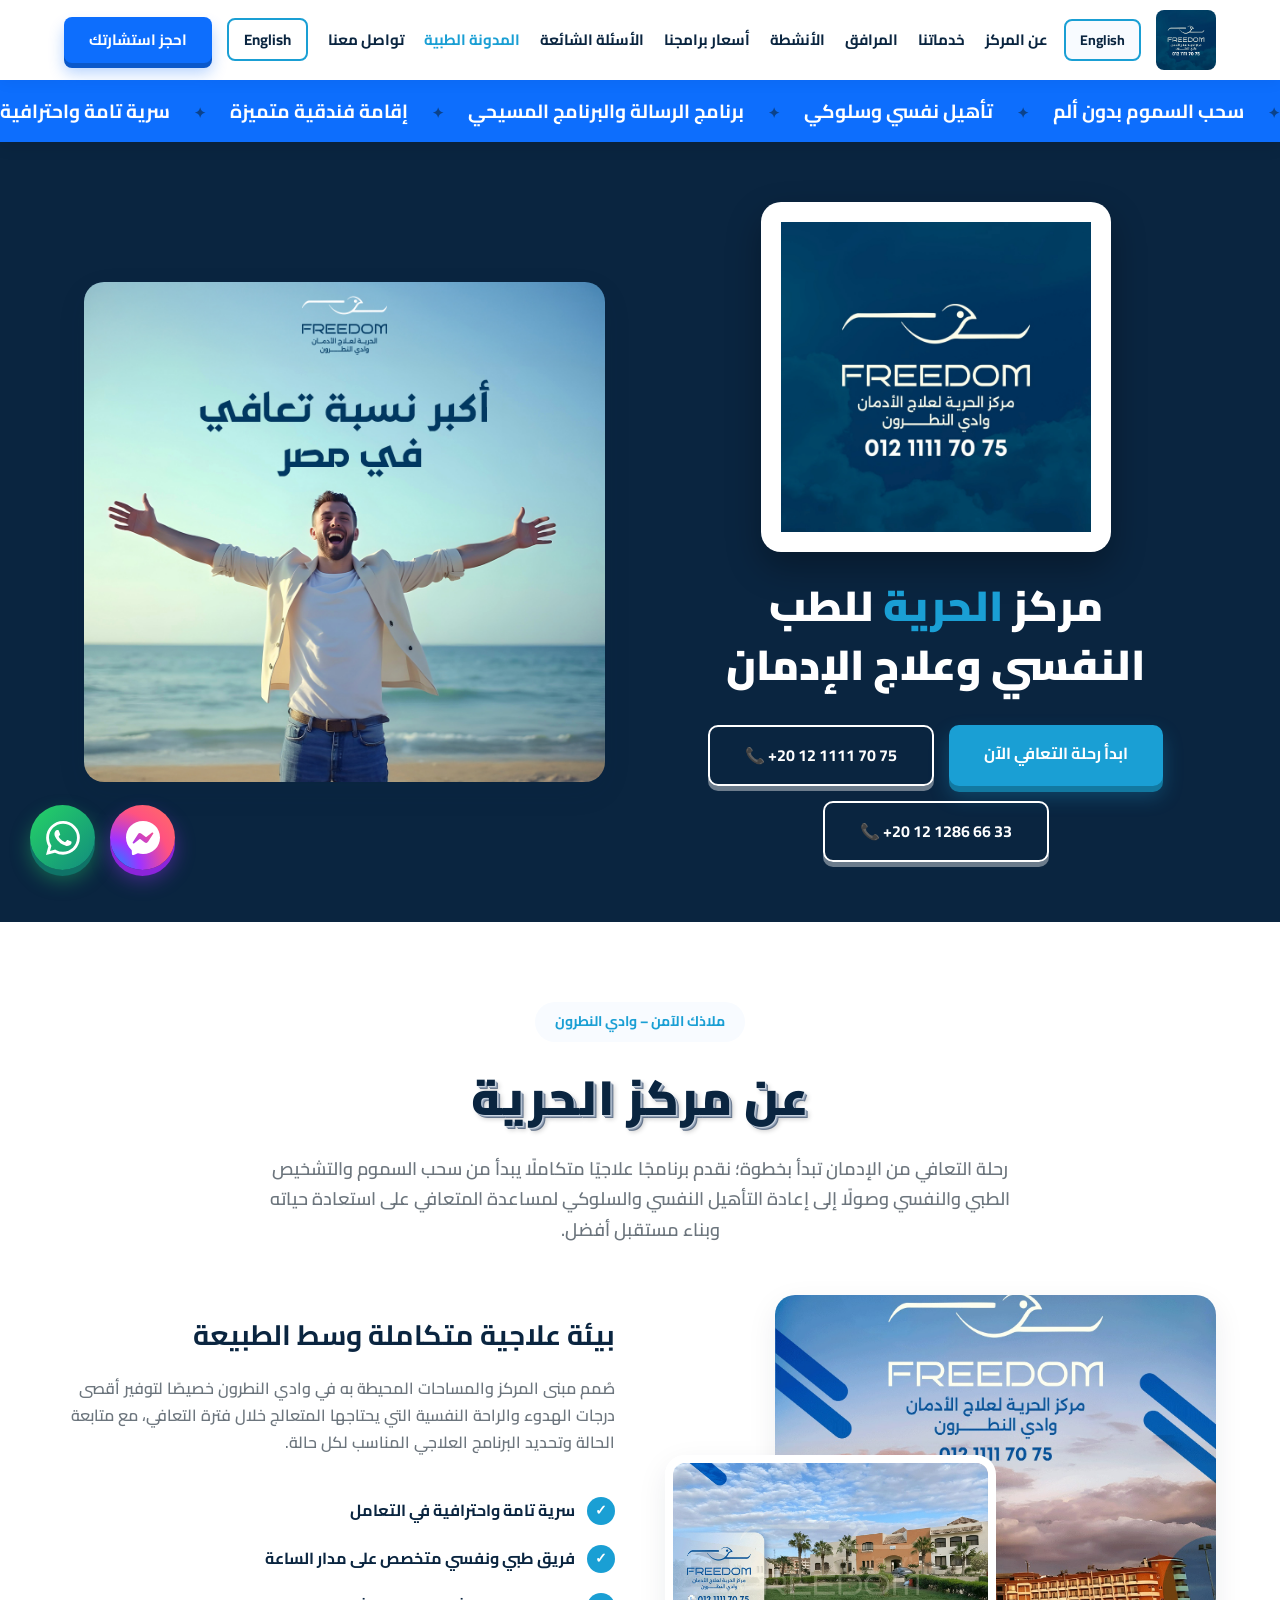
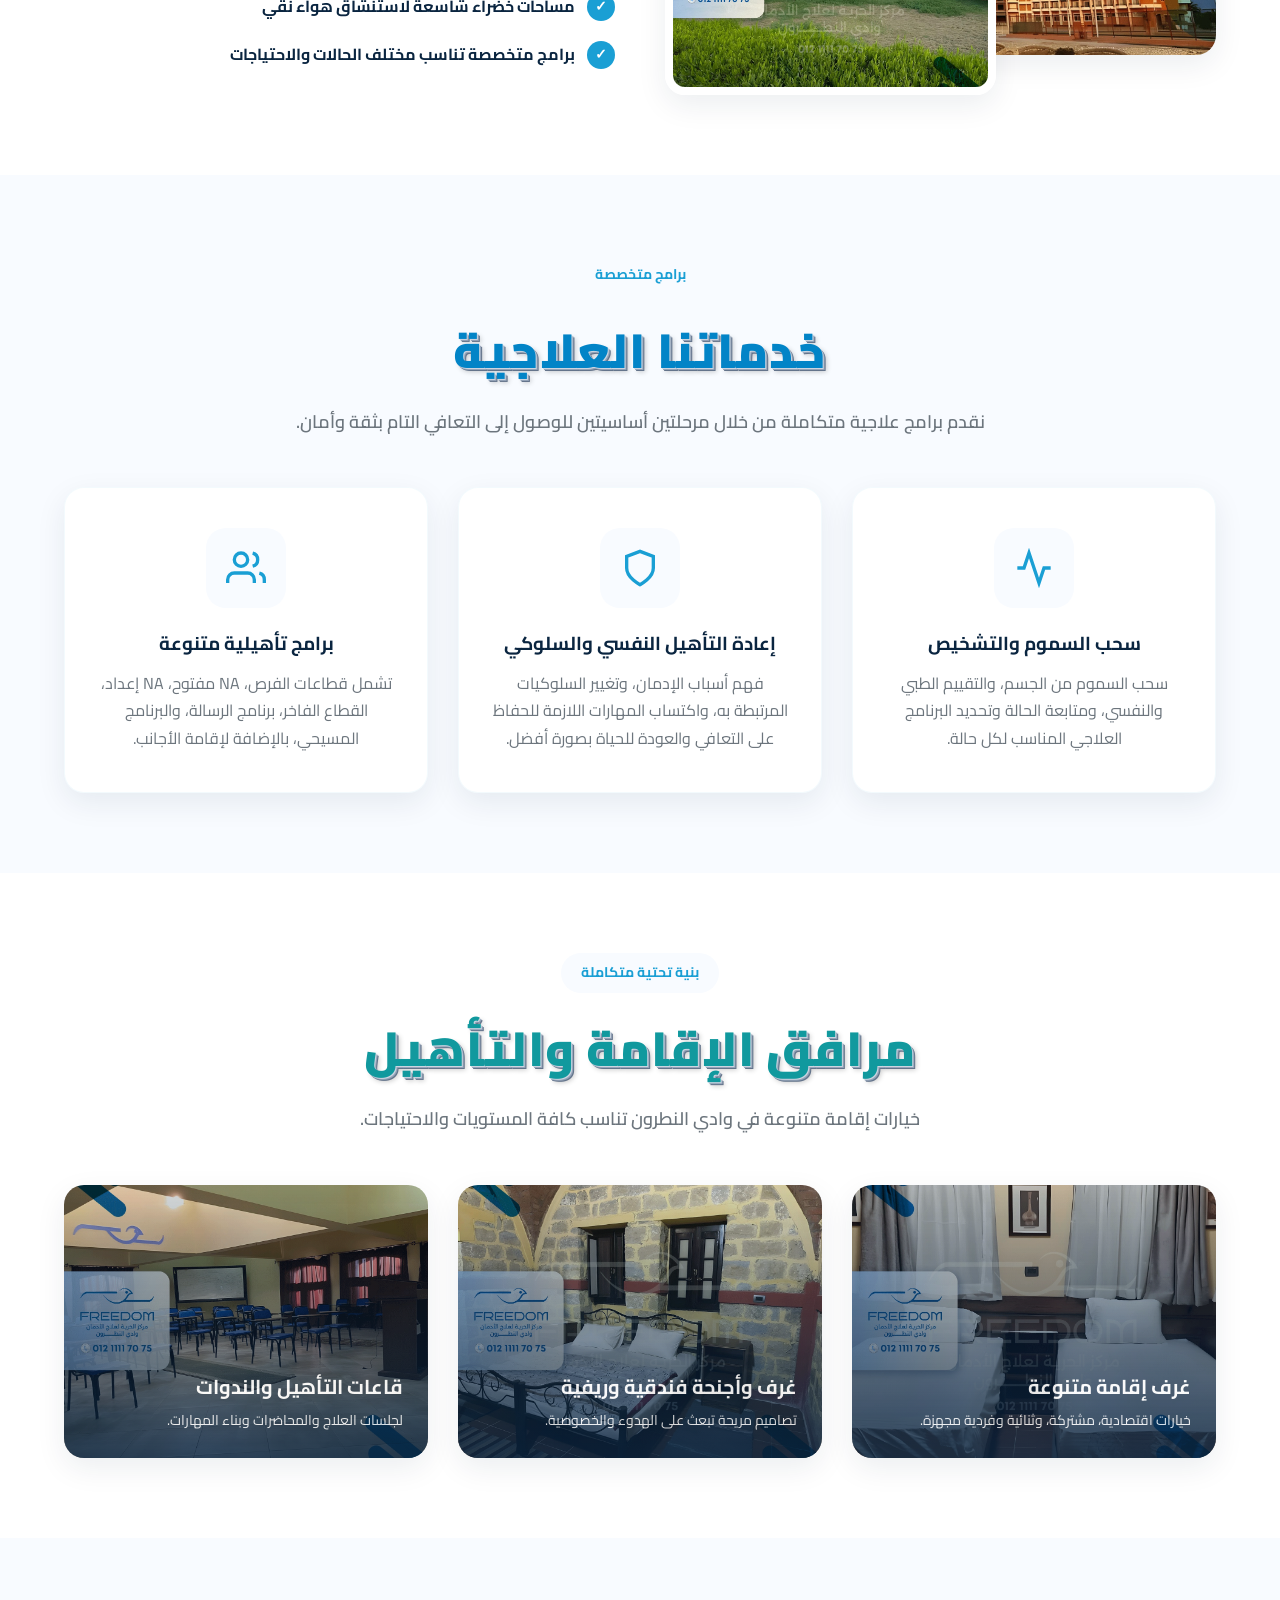
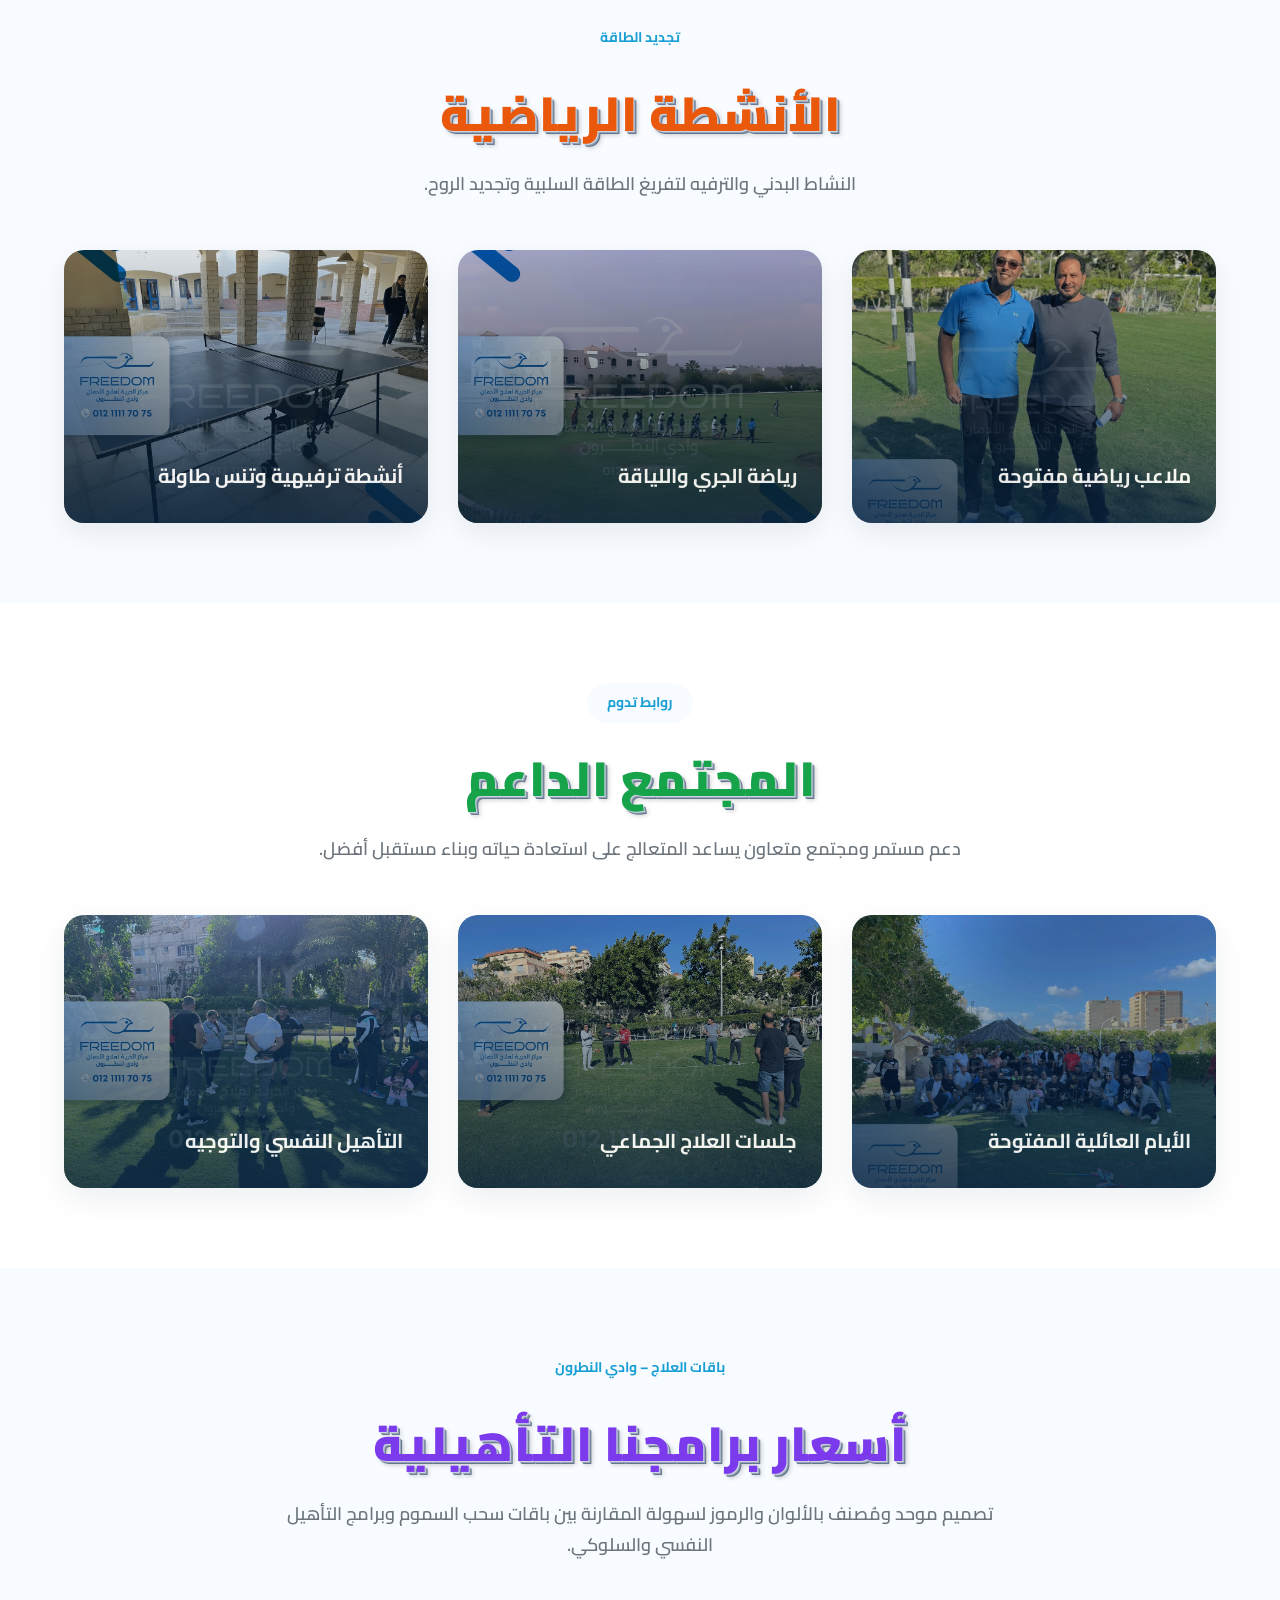
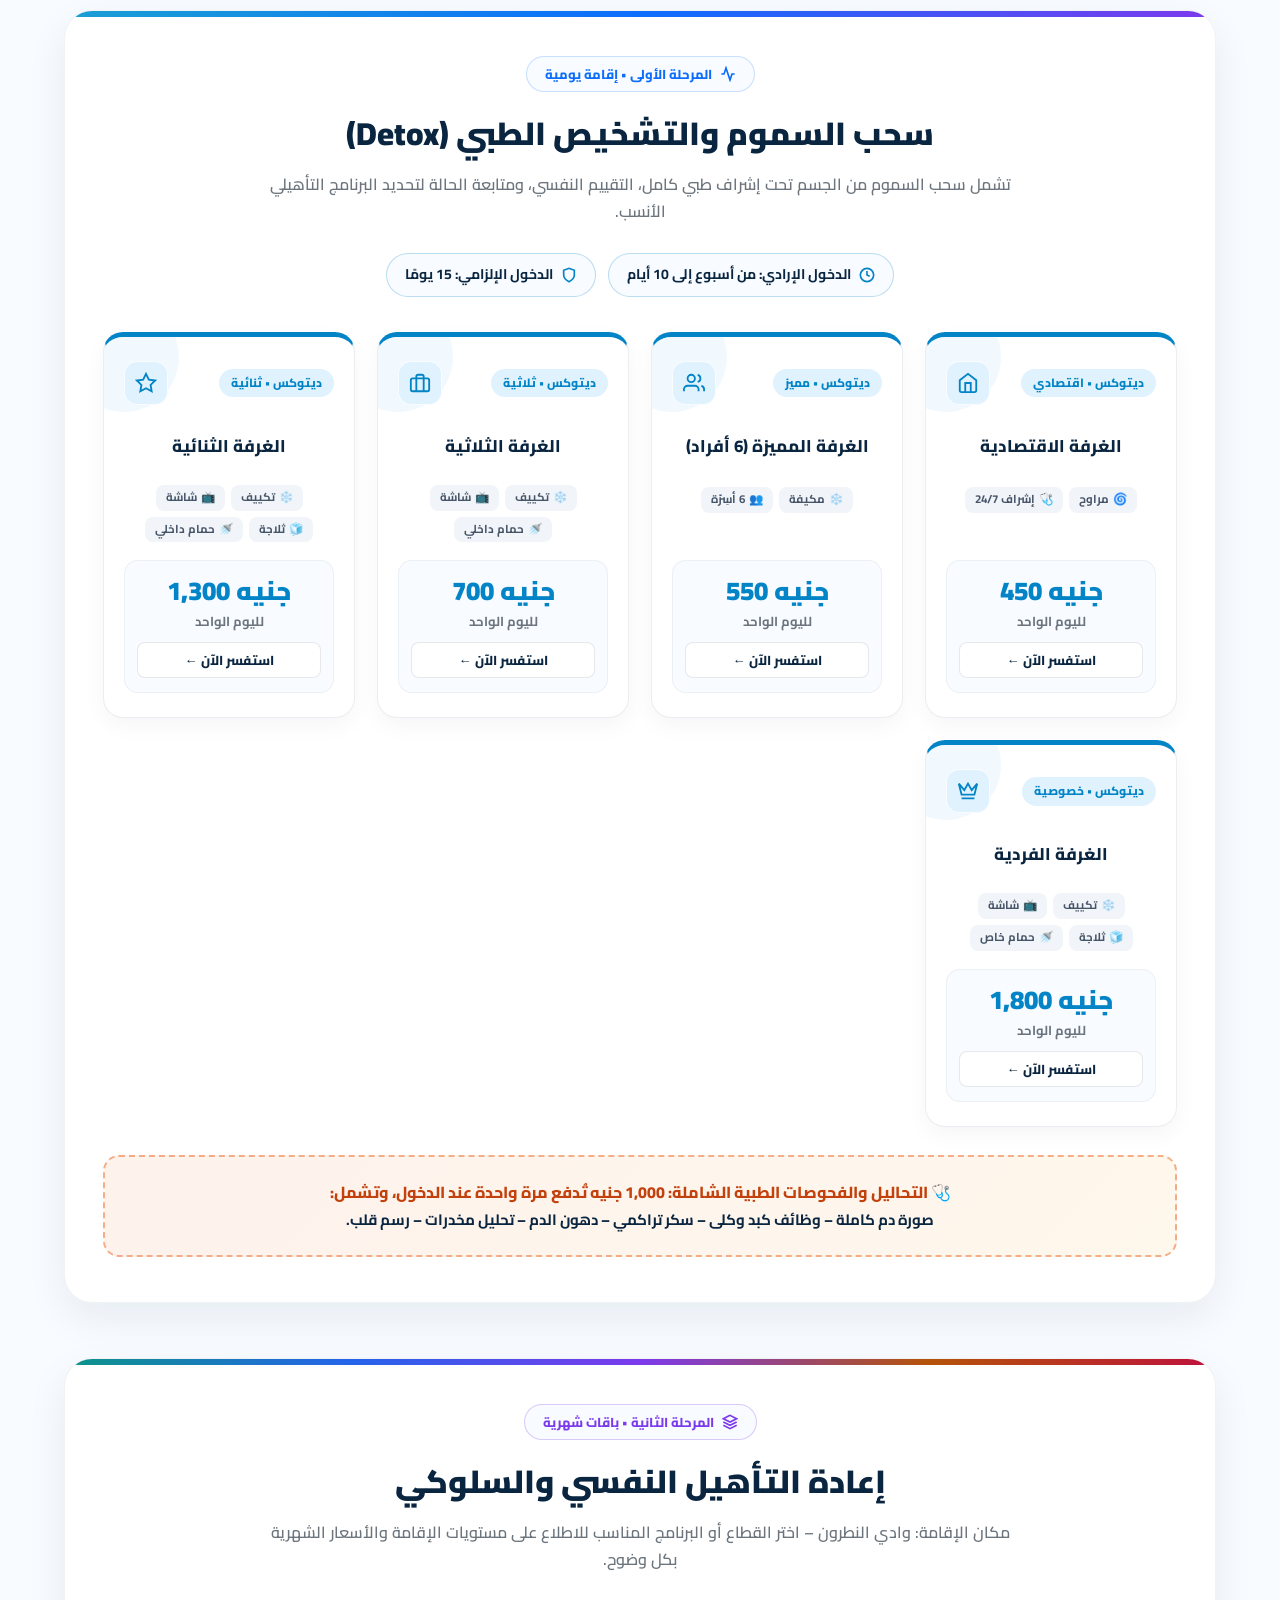
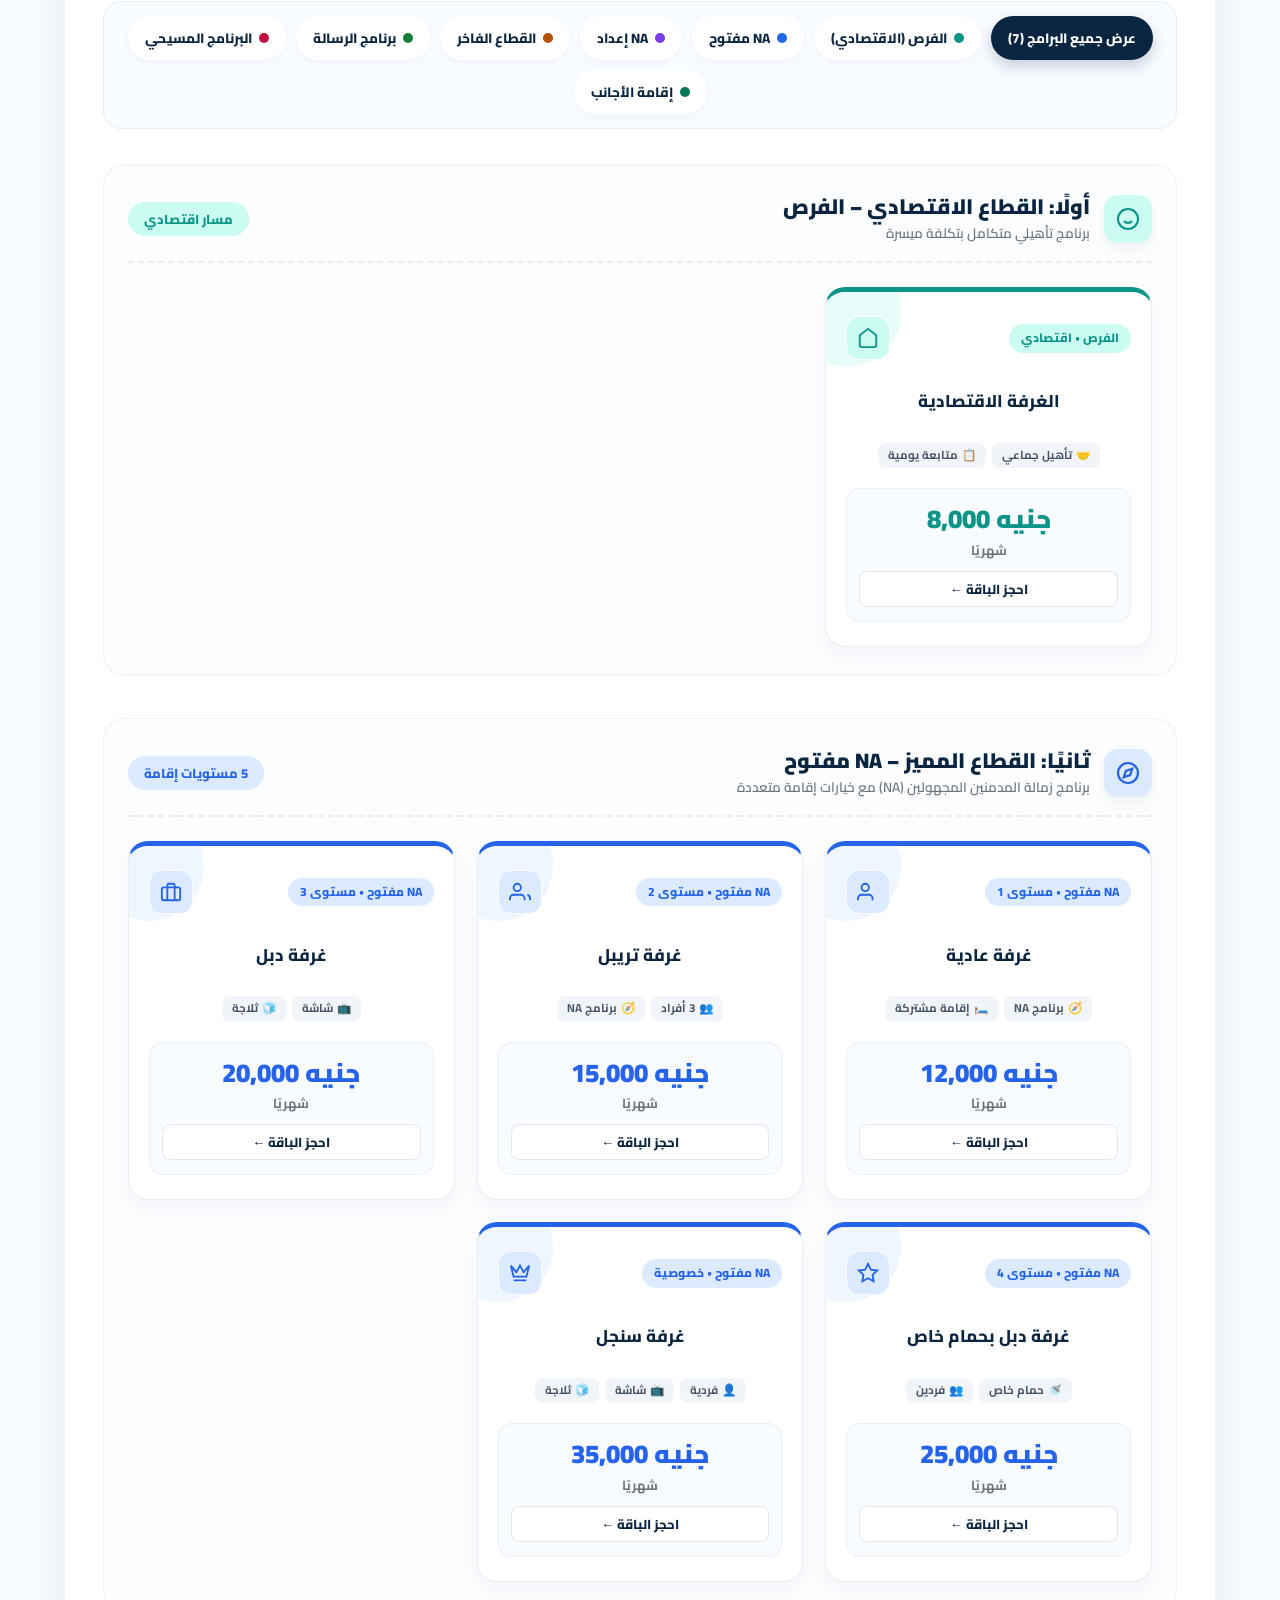
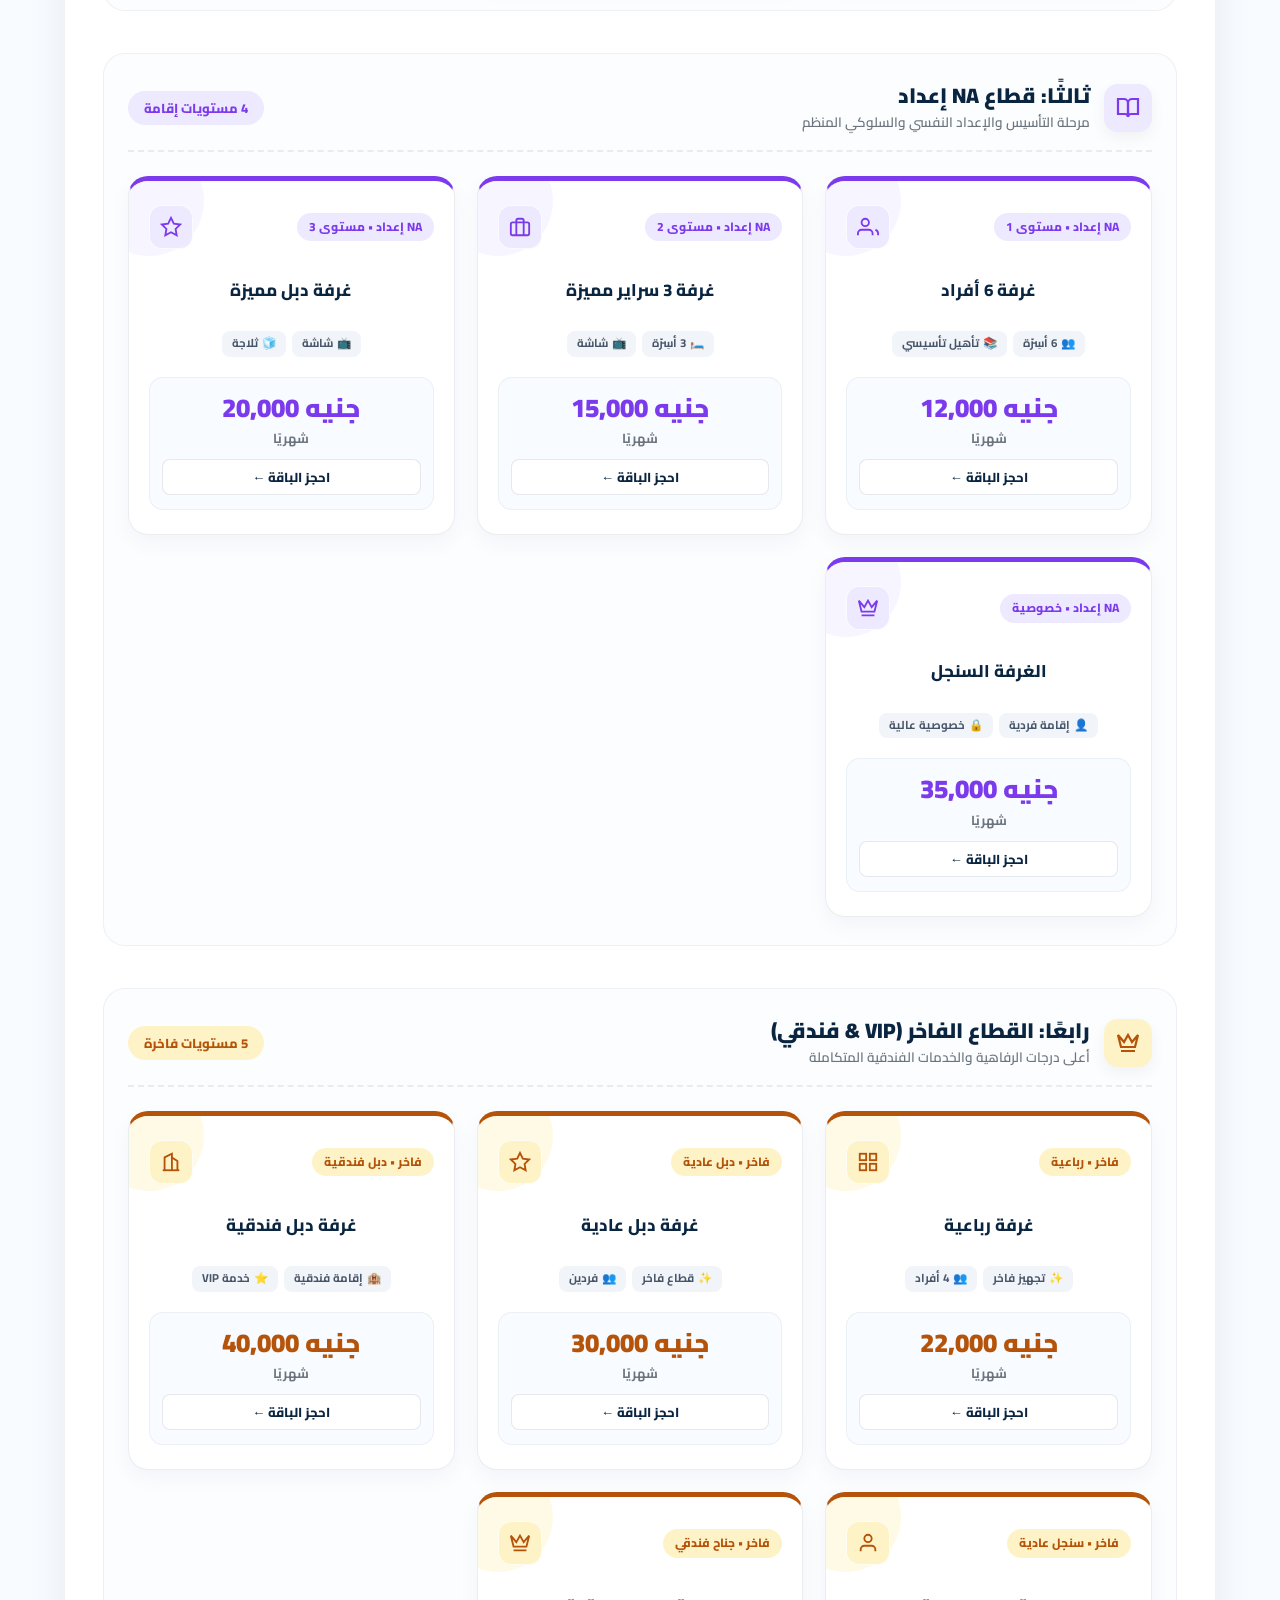
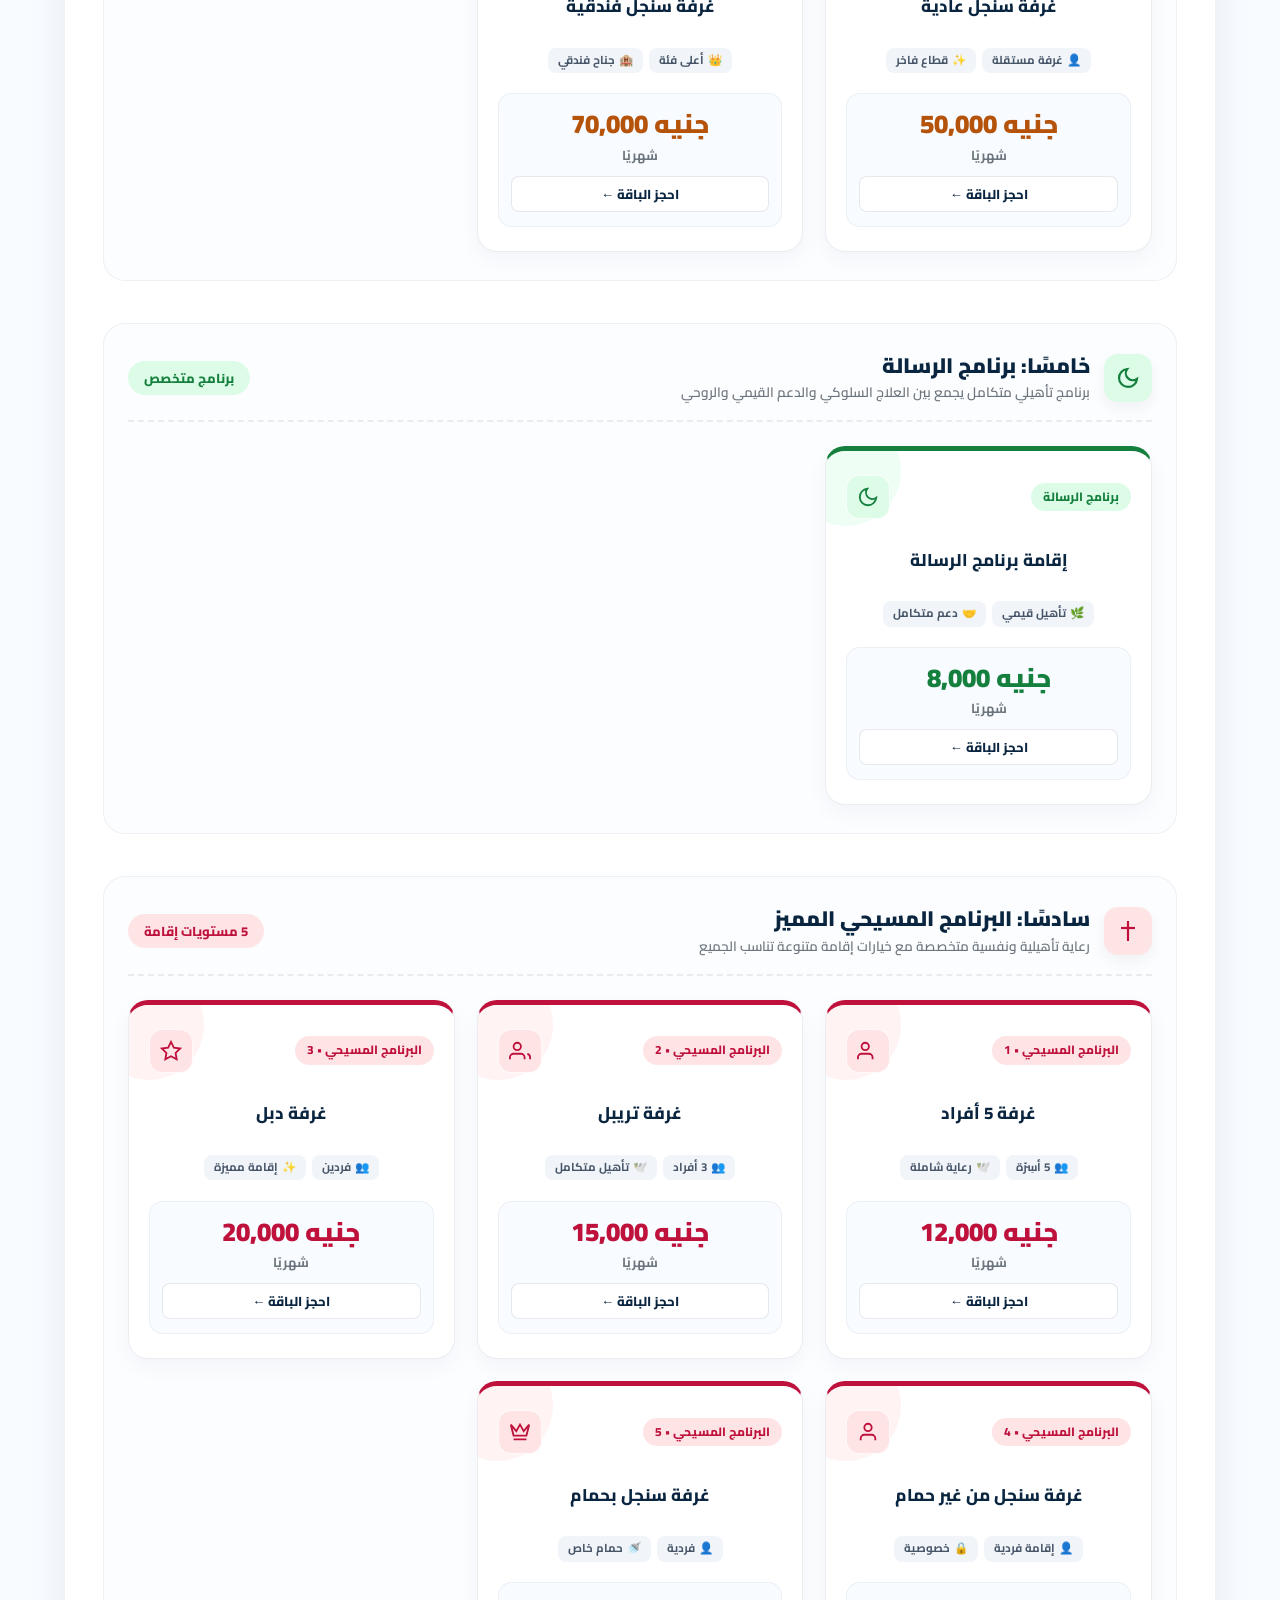
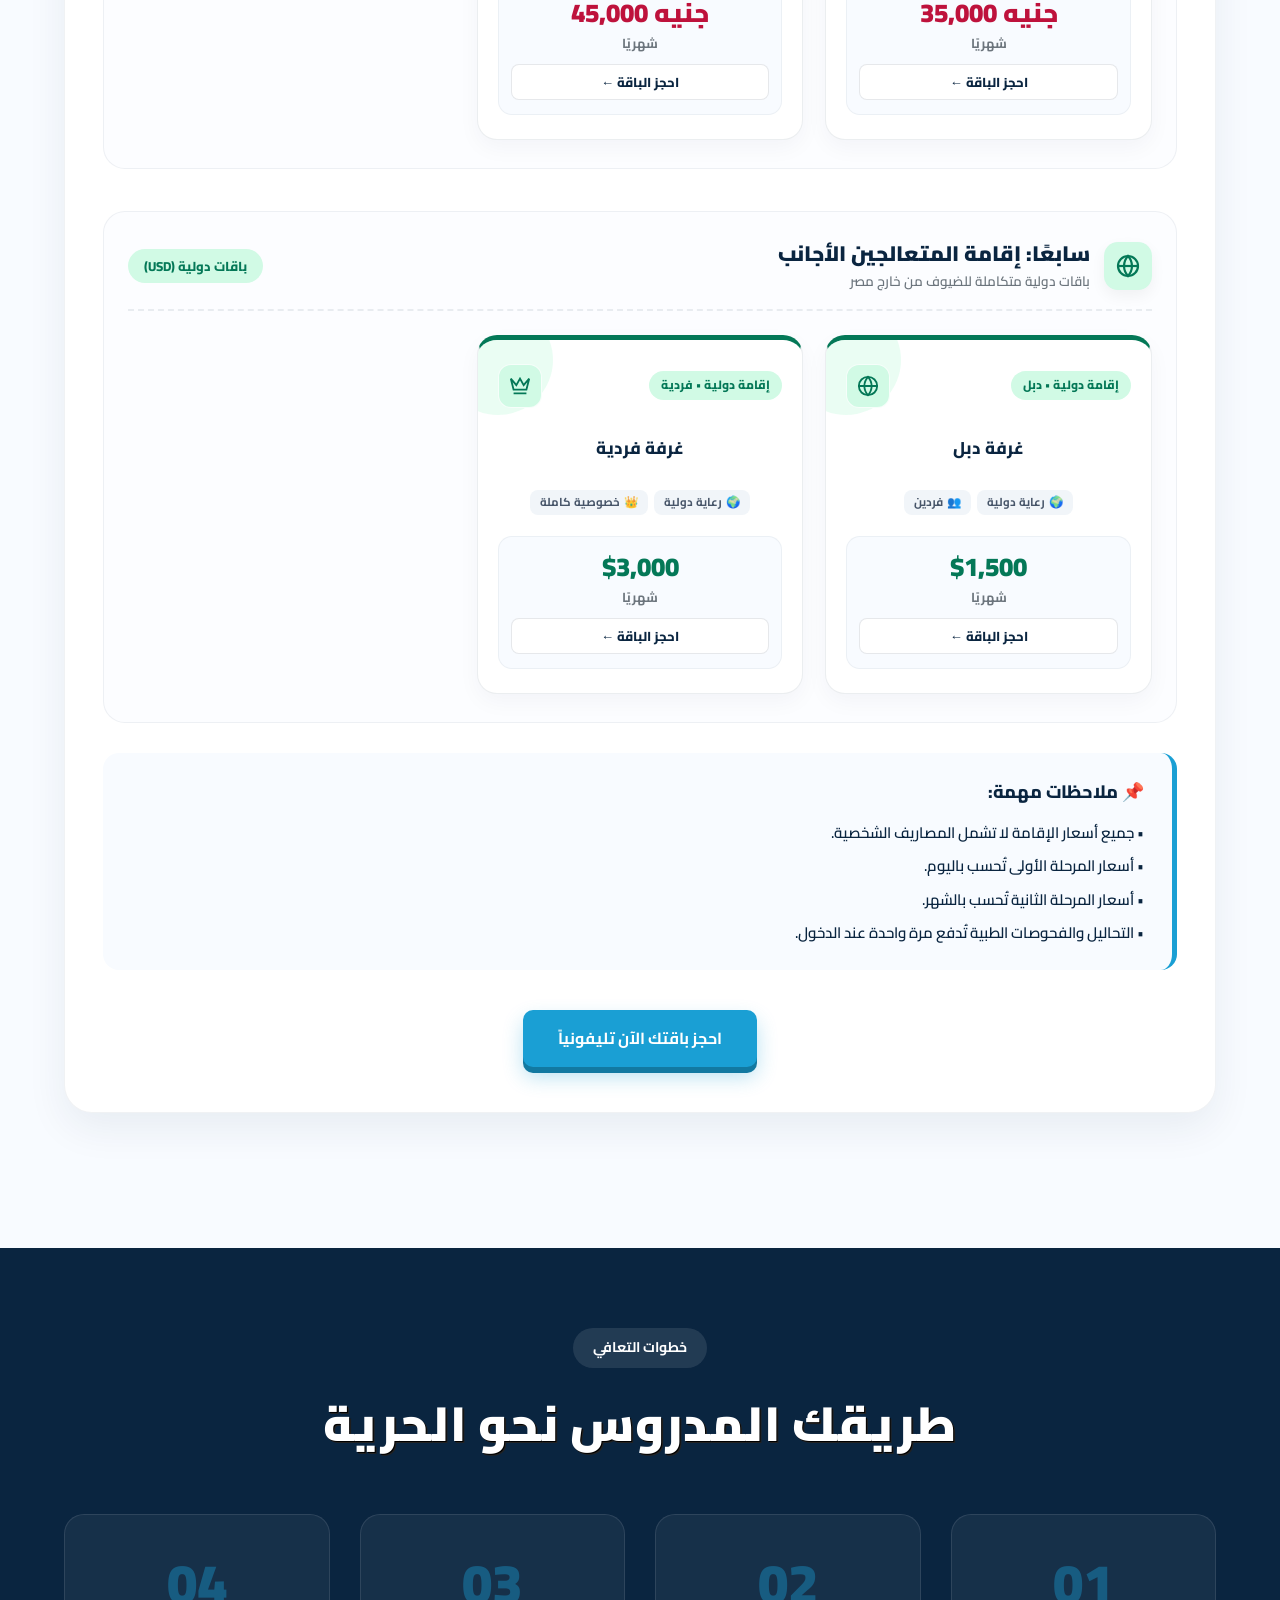
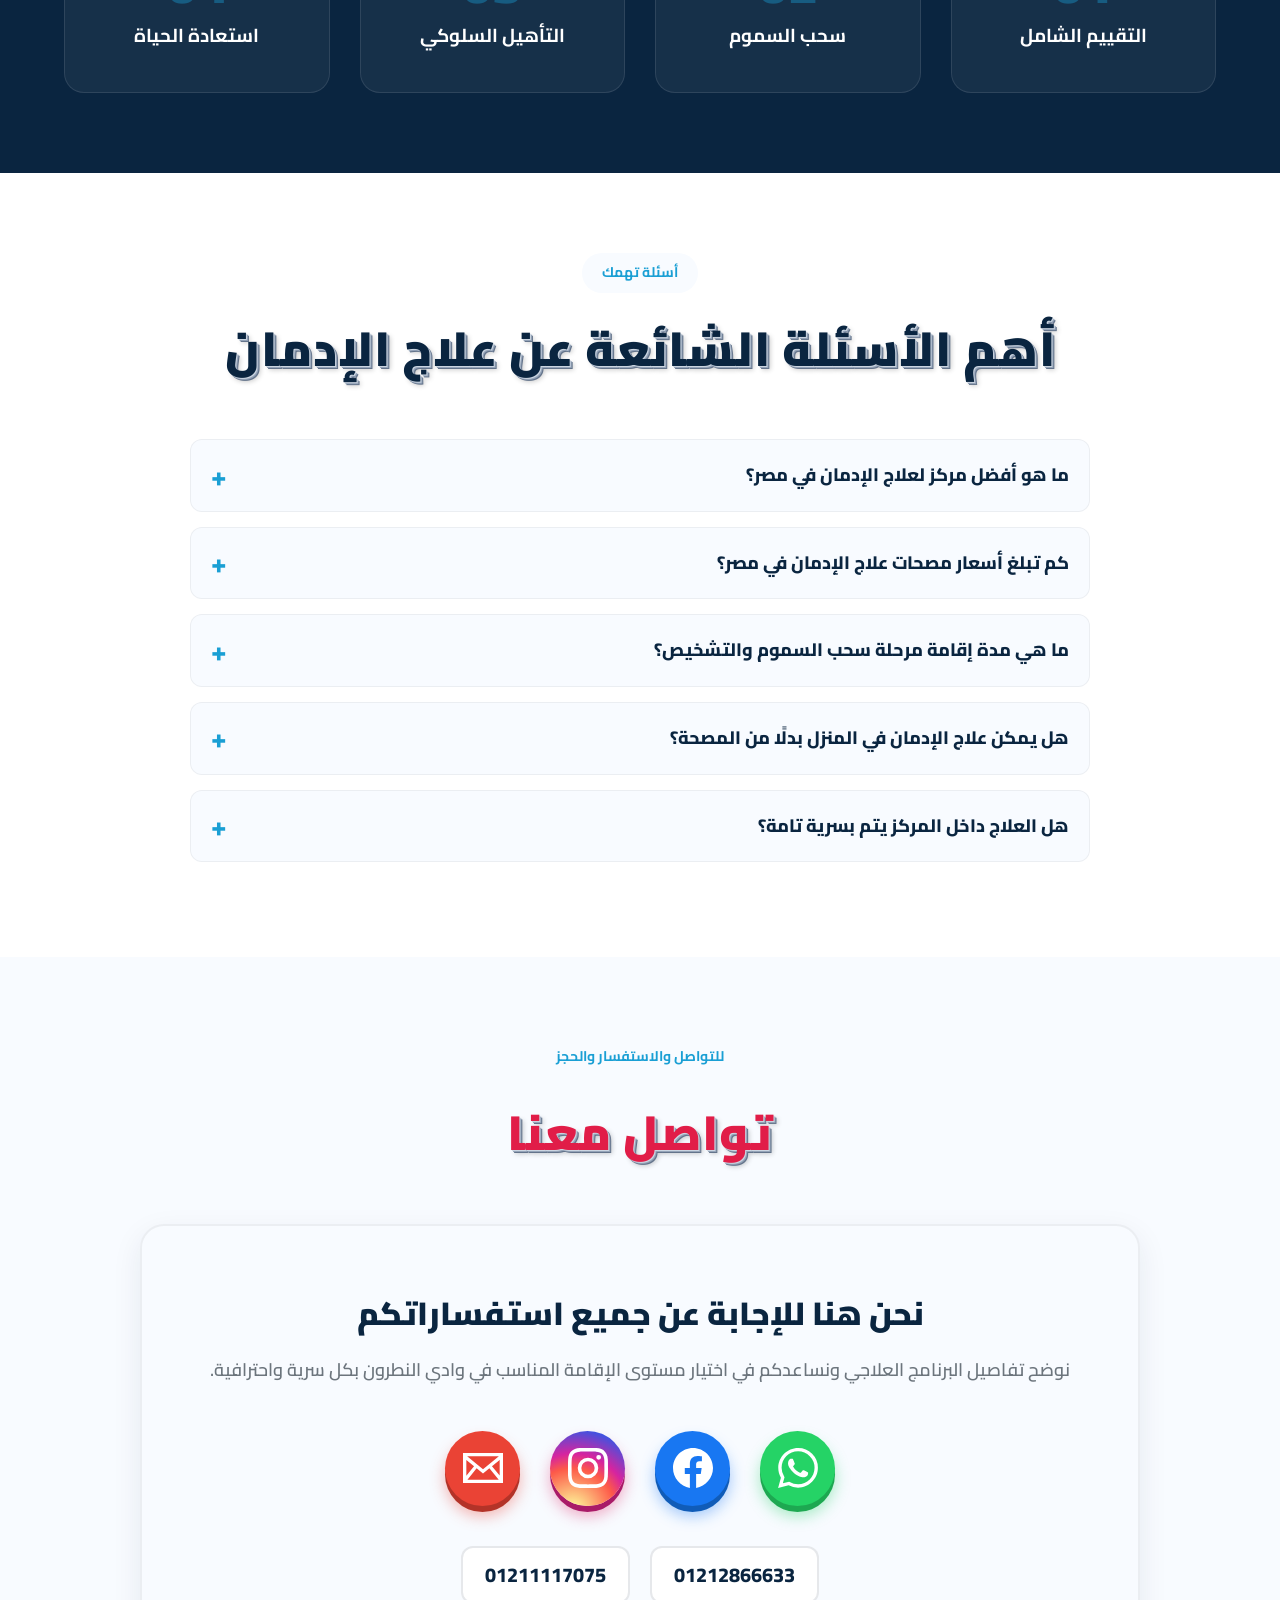
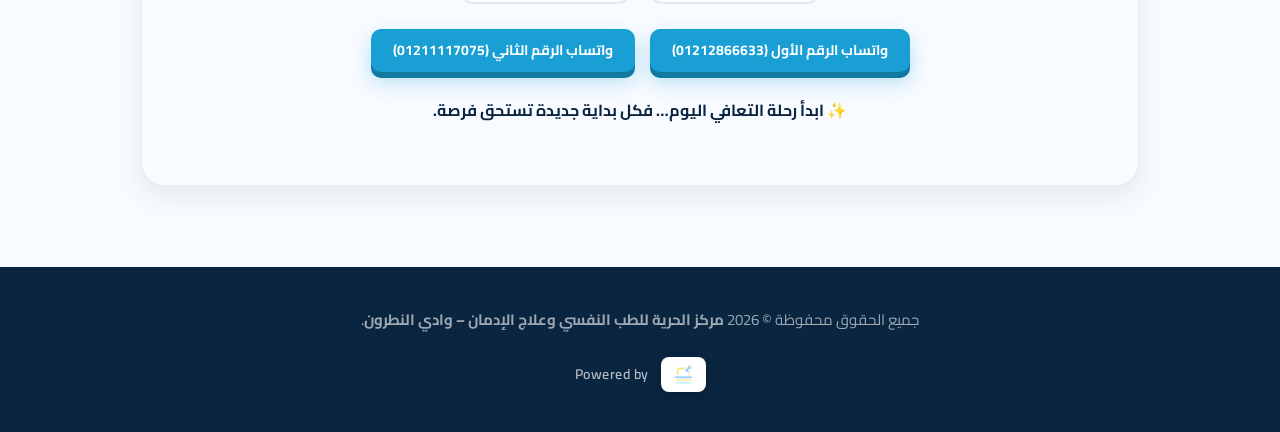
==== index.html @ 692b2ff8 "Update index.html" ====
<!DOCTYPE html>
<html lang="ar" dir="rtl">
<head>
    <meta name="facebook-domain-verification" content="vdgoyi53wpsbo5ssj00q8ybzxrvij4" />
    <!-- Google tag (gtag.js) -->
    <script async src="https://www.googletagmanager.com/gtag/js?id=G-KE8K7PZ1G6"></script>
    <script>
      window.dataLayer = window.dataLayer || [];
      function gtag(){dataLayer.push(arguments);}
      gtag('js', new Date());
      gtag('config', 'G-KE8K7PZ1G6');
    </script>

    <meta charset="UTF-8">
    <meta name="viewport" content="width=device-width, initial-scale=1.0">

    <title>مركز الحرية لعلاج الإدمان | وادي النطرون</title>
    <meta name="description" content="تبحث عن أفضل مراكز لعلاج الإدمان في مصر؟ مركز الحرية هو أشهر مستشفى لعلاج الإدمان والطب النفسي بوادي النطرون. رعاية طبية وتأهيل نفسي بنسبة تعافي هي الأكبر في مصر.">
    <meta name="keywords" content="افضل مركز لعلاج الادمان في مصر, أفضل مراكز لعلاج الادمان في مصر, أشهر مستشفى لعلاج الادمان في مصر, أفضل مركز لعلاج الأدمان في القاهرة, مصحة لعلاج الإدمان بوادي النطرون, أفضل مصحة للعلاج النفسي في مصر, اسعار مصحات علاج الادمان, علاج ادمان المخدرات, ديتوكس">
    <meta name="robots" content="index, follow, max-snippet:-1, max-image-preview:large, max-video-preview:-1">
    <link rel="canonical" href="https://horryeafreedom.center/" />

    <link href="https://fonts.googleapis.com/css2?family=Cairo:wght@300;400;600;700;900&display=swap" rel="stylesheet">
    <link href="https://unpkg.com/aos@2.3.1/dist/aos.css" rel="stylesheet">

    <!-- 1. WebSite Schema -->
    <script type="application/ld+json">
    {
      "@context": "https://schema.org/",
      "@type": "WebSite",
      "name": "مركز الحرية لعلاج الإدمان",
      "alternateName": ["Freedom Center Egypt", "افضل مركز لعلاج الادمان في مصر"],
      "url": "https://horryeafreedom.center/",
      "potentialAction": {
        "@type": "SearchAction",
        "target": "https://horryeafreedom.center/search?q={search_term_string}",
        "query-input": "required name=search_term_string"
      }
    }
    </script>

    <!-- 2. Organization Schema -->
    <script type="application/ld+json">
    {
      "@context": "https://schema.org",
      "@type": "Organization",
      "name": "مركز الحرية لعلاج الإدمان",
      "url": "https://horryeafreedom.center/",
      "logo": "https://horryeafreedom.center/images/logo.png",
      "contactPoint": [
        {
          "@type": "ContactPoint",
          "telephone": "+201211117075",
          "contactType": "customer service",
          "areaServed": "EG"
        },
        {
          "@type": "ContactPoint",
          "telephone": "+201212866633",
          "contactType": "customer service",
          "areaServed": "EG"
        }
      ]
    }
    </script>

    <!-- 3. MedicalClinic Schema -->
    <script type="application/ld+json">
    {
      "@context": "https://schema.org",
      "@type": "MedicalClinic",
      "name": "مركز الحرية لعلاج الإدمان والطب النفسي",
      "alternateName": ["أشهر مستشفى لعلاج الادمان في مصر", "أفضل مصحة للعلاج النفسي في مصر", "مستشفى الحرية لعلاج الإدمان"],
      "url": "https://horryeafreedom.center/",
      "logo": "https://horryeafreedom.center/images/logo.png",
      "image": "https://horryeafreedom.center/images/hero-bg.jpg",
      "description": "يُصنف مركز الحرية كأفضل مركز لعلاج الإدمان في مصر. نقدم خدمات سحب السموم (ديتوكس) وعلاج ادمان المخدرات بأعلى نسب نجاح في وادي النطرون.",
      "telephone": "+201211117075",
      "priceRange": "$$",
      "address": {
        "@type": "PostalAddress",
        "addressCountry": "EG",
        "addressLocality": "Wadi El Natrun",
        "addressRegion": "Beheira",
        "streetAddress": "وادي النطرون"
      },
      "areaServed": [
        {"@type": "Country", "name": "Egypt"},
        {"@type": "State", "name": "القاهرة - Cairo"},
        {"@type": "State", "name": "الإسكندرية - Alexandria"},
        {"@type": "State", "name": "الجيزة - Giza"},
        {"@type": "State", "name": "شمال سيناء - North Sinai"},
        {"@type": "State", "name": "جنوب سيناء - South Sinai"},
        {"@type": "City", "name": "الغردقة - Hurghada"},
        {"@type": "Region", "name": "صعيد مصر - Upper Egypt"},
        {"@type": "State", "name": "المنيا - Minya"},
        {"@type": "State", "name": "أسيوط - Assiut"},
        {"@type": "State", "name": "سوهاج - Sohag"},
        {"@type": "State", "name": "قنا - Qena"},
        {"@type": "State", "name": "الأقصر - Luxor"},
        {"@type": "State", "name": "أسوان - Aswan"},
        {"@type": "State", "name": "القليوبية - Qalyubia"},
        {"@type": "State", "name": "الدقهلية - Dakahlia"},
        {"@type": "State", "name": "الشرقية - Sharqia"},
        {"@type": "State", "name": "الغربية - Gharbia"},
        {"@type": "State", "name": "المنوفية - Monufia"}
      ],
      "medicalSpecialty": "https://schema.org/Psychiatric"
    }
    </script>

    <!-- 4. FAQ Schema for Search Engines -->
    <script type="application/ld+json">
    {
      "@context": "https://schema.org",
      "@type": "FAQPage",
      "mainEntity": [
        {
          "@type": "Question",
          "name": "ما هو أفضل مركز لعلاج الإدمان في مصر؟",
          "acceptedAnswer": {
            "@type": "Answer",
            "text": "يُعد مركز الحرية أفضل مركز لعلاج الإدمان في مصر وأشهر مستشفى للطب النفسي، نظراً لتطبيقه أحدث البروتوكولات العلاجية العالمية، ونسب التعافي المرتفعة بوادي النطرون."
          }
        },
        {
          "@type": "Question",
          "name": "كم تبلغ أسعار مصحات علاج الإدمان في مصر؟",
          "acceptedAnswer": {
            "@type": "Answer",
            "text": "تبدأ الإقامة الاقتصادية لمرحلة (ديتوكس) من 450 جنيهاً يومياً، بينما تبدأ باقات التأهيل النفسي من 8,000 جنيه شهرياً وصولاً إلى الأجنحة الفندقية الفاخرة."
          }
        },
        {
          "@type": "Question",
          "name": "ما هي مدة علاج إدمان المخدرات؟",
          "acceptedAnswer": {
            "@type": "Answer",
            "text": "يستغرق برنامج الديتوكس بين 7 إلى 10 أيام للدخول الإرادي أو 15 يوماً للدخول الإلزامي. أما مرحلة التأهيل السلوكي فتستغرق فترات تأهيلية منظمة لضمان التعافي التام وتغيير الأنماط السلوكية."
          }
        },
        {
          "@type": "Question",
          "name": "هل يمكن علاج الإدمان في المنزل بدلًا من المصحة؟",
          "acceptedAnswer": {
            "@type": "Answer",
            "text": "طبياً، لا يُنصح بمحاولة العلاج في المنزل لخطورة الأعراض الانسحابية. دخول مصحة يضمن ديتوكس بدون ألم وعزل المريض تماماً عن البيئة والضغوط التي تدفعه للتعاطي."
          }
        },
        {
          "@type": "Question",
          "name": "هل العلاج داخل المركز يتم بسرية تامة؟",
          "acceptedAnswer": {
            "@type": "Answer",
            "text": "نعم، بكل تأكيد. نلتزم في مركز الحرية بتقديم رعاية صحية تتسم بالسرية المطلقة والخصوصية التامة لكافة النزلاء وبياناتهم."
          }
        }
      ]
    }
    </script>

    <style>
        :root {
            --navy: #0a2540; --blue: #0d6efd; --sky: #1a9fd4; --accent: #11999e;
            --light: #f8fbff; --white: #ffffff; --gray: #6c757d;
            --shadow: 0 10px 30px rgba(10, 37, 64, 0.08); --transition: all 0.3s ease-in-out;
            --fb-color: #1877F2; --ig-gradient: radial-gradient(circle at 30% 107%, #fdf497 0%, #fdf497 5%, #fd5949 45%,#d6249f 60%,#285AEB 90%);
            --wa-color: #25D366; --mail-color: #EA4335;

            /* ألوان تصنيفات البرامج والقطاعات */
            --cat-detox: #0284c7;
            --cat-detox-bg: #e0f2fe;
            --cat-econ: #0d9488;
            --cat-econ-bg: #ccfbf1;
            --cat-na-open: #2563eb;
            --cat-na-open-bg: #dbeafe;
            --cat-na-prep: #7c3aed;
            --cat-na-prep-bg: #ede9fe;
            --cat-luxury: #b45309;
            --cat-luxury-bg: #fef3c7;
            --cat-resala: #15803d;
            --cat-resala-bg: #dcfce7;
            --cat-christian: #be123c;
            --cat-christian-bg: #ffe4e6;
            --cat-foreign: #047857;
            --cat-foreign-bg: #d1fae5;
        }

        * { margin: 0; padding: 0; box-sizing: border-box; }

        html, body {
            font-family: 'Cairo', sans-serif;
            background: var(--white);
            color: var(--navy);
            overflow-x: hidden;
            width: 100%;
            line-height: 1.7;
            scroll-behavior: smooth;
            scroll-padding-top: 80px;
        }

        img { max-width: 100%; height: auto; display: block; }
        a { text-decoration: none; transition: var(--transition); }

        /* تنسيقات نظام اللغات */
        lang-en { display: none; }
        html[lang="en"] lang-ar { display: none; }
        html[lang="en"] lang-en { display: contents; }

        .lang-toggle {
            background: var(--light);
            color: var(--navy);
            border: 2px solid var(--sky);
            padding: 6px 14px;
            border-radius: 8px;
            cursor: pointer;
            font-weight: 700;
            font-size: 14px;
            font-family: inherit;
            transition: var(--transition);
        }
        .lang-toggle:hover {
            background: var(--sky);
            color: var(--white);
        }

        html[dir="ltr"] .about-img-main { right: auto; left: 0; }
        html[dir="ltr"] .about-img-accent { left: auto; right: 0; }
        html[dir="ltr"] .ticker-item { padding-right: 0; padding-left: 20px; }
        html[dir="ltr"] .notes-box { border-right: none; border-left: 4px solid var(--sky); }

        /* شريط التنقل */
        nav {
            position: fixed;
            top: 0;
            width: 100%;
            z-index: 1000;
            background: #ffffff;
            padding: 10px 5%;
            display: flex;
            align-items: center;
            justify-content: space-between;
            box-shadow: 0 2px 15px rgba(0,0,0,0.05);
            height: 80px;
        }
        .nav-logo img { height: 60px; border-radius: 8px; object-fit: contain; }
        .nav-links { display: flex; gap: 20px; list-style: none; margin: 0; padding: 0; align-items: center; }
        .nav-links a { color: var(--navy); font-weight: 700; font-size: 15px; transition: var(--transition); }
        .nav-links a:hover { color: var(--sky); }
        .menu-toggle { display: none; flex-direction: column; cursor: pointer; gap: 6px; z-index: 1001; }
        .menu-toggle span { display: block; width: 30px; height: 4px; background-color: var(--navy); border-radius: 2px; transition: var(--transition); }
        .nav-controls { display: flex; align-items: center; gap: 15px; }

        /* أزرار 3D */
        .nav-cta {
            background: var(--blue);
            color: var(--white);
            padding: 10px 25px;
            border-radius: 8px;
            font-weight: 700;
            font-size: 15px;
            box-shadow: 0 5px 0 #0a58ca, 0 10px 15px rgba(13,110,253,0.3);
            position: relative;
            display: inline-block;
        }
        .nav-cta:hover { background: #0b5ed7; transform: translateY(-2px); box-shadow: 0 7px 0 #0a58ca, 0 12px 20px rgba(13,110,253,0.4); color: white; }
        .nav-cta:active { transform: translateY(3px); box-shadow: 0 2px 0 #0a58ca, 0 4px 10px rgba(13,110,253,0.3); }

        .btn-primary {
            background: var(--sky);
            color: var(--white);
            padding: 15px 35px;
            border-radius: 10px;
            font-weight: 700;
            font-size: 16px;
            text-align: center;
            box-shadow: 0 6px 0 #1279a1, 0 10px 20px rgba(26,159,212,0.3);
            border: none;
            position: relative;
            display: inline-block;
        }
        .btn-primary:hover { background: #1ab0eb; transform: translateY(-2px); box-shadow: 0 8px 0 #1279a1, 0 15px 25px rgba(26,159,212,0.4); color: white; }
        .btn-primary:active { transform: translateY(4px); box-shadow: 0 2px 0 #1279a1, 0 4px 10px rgba(26,159,212,0.3); }

        .btn-outline {
            border: 2px solid var(--white);
            color: var(--white);
            padding: 15px 35px;
            border-radius: 10px;
            font-weight: 700;
            font-size: 16px;
            direction: ltr;
            text-align: center;
            background: transparent;
            box-shadow: 0 5px 0 rgba(255,255,255,0.4);
            position: relative;
            display: inline-block;
        }
        .btn-outline:hover { background: rgba(255,255,255,0.1); transform: translateY(-2px); box-shadow: 0 7px 0 rgba(255,255,255,0.5); border-color: var(--white); color: white; }
        .btn-outline:active { transform: translateY(3px); box-shadow: 0 2px 0 rgba(255,255,255,0.4); }

        /* شريط الأخبار المتحرك */
        .ticker-wrapper {
            width: 100%;
            overflow: hidden;
            background-color: var(--blue);
            color: var(--white);
            padding: 15px 0;
            box-shadow: 0 4px 15px rgba(0,0,0,0.1);
            margin-top: 80px;
            position: relative;
            z-index: 99;
        }
        .ticker-track { display: inline-flex; white-space: nowrap; animation: scrollText 30s linear infinite reverse; }
        .ticker-track:hover { animation-play-state: paused; cursor: pointer; }
        .ticker-item { display: inline-flex; align-items: center; font-size: 19px; font-weight: 700; padding-right: 20px; }
        .ticker-item span { margin: 0 20px; color: var(--navy); font-size: 14px; opacity: 0.6; }
        @keyframes scrollText { 0% { transform: translateX(0); } 100% { transform: translateX(-50%); } }

        /* القسم الرئيسي */
        .hero {
            display: grid;
            grid-template-columns: 1fr 1fr;
            min-height: calc(100vh - 140px);
            background: var(--navy);
            padding-top: 40px;
            padding-bottom: 40px;
            align-items: center;
            gap: 30px;
        }
        .hero-text-box { padding: 20px 50px; text-align: center; display: flex; flex-direction: column; align-items: center; justify-content: center; }
        @keyframes floatLogo { 0% { transform: translateY(0px); } 50% { transform: translateY(-15px); } 100% { transform: translateY(0px); } }
        .hero-logo {
            width: 350px;
            max-width: 90%;
            margin-bottom: 25px;
            object-fit: contain;
            background-color: var(--white);
            padding: 20px;
            border-radius: 20px;
            box-shadow: 0 15px 35px rgba(0,0,0,0.3);
            animation: floatLogo 4s ease-in-out infinite;
        }
        .hero h1 { font-size: clamp(24px, 3.5vw, 42px); font-weight: 900; color: var(--white); line-height: 1.4; margin-bottom: 20px; }
        .hero h1 .highlight { color: var(--sky); }
        .hero-btns { display: flex; gap: 15px; justify-content: center; flex-wrap: wrap; margin-top: 10px; }
        .hero-image-box { height: 100%; width: 100%; display: flex; align-items: center; justify-content: center; padding: 20px; }
        .hero-image-box img { width: 100%; height: 90%; max-height: 500px; object-fit: cover; border-radius: 20px; box-shadow: var(--shadow); }

        /* تصميم الأقسام المشترك */
        section { padding: 80px 5%; overflow: hidden; }
        .section-header { text-align: center; margin-bottom: 50px; }
        .section-tag { display: inline-block; background: var(--light); color: var(--sky); padding: 8px 20px; border-radius: 30px; font-size: 14px; font-weight: 700; margin-bottom: 15px; }
        section .section-header h2 {
            font-size: clamp(32px, 5vw, 48px);
            font-weight: 900;
            margin-bottom: 15px;
            text-shadow: 1px 1px 0px #cbd5e1, 2px 2px 0px #94a3b8, 3px 3px 0px #64748b, 4px 4px 5px rgba(0,0,0,0.2);
            letter-spacing: 1px;
        }
        #about .section-header h2 { color: var(--navy); }
        #services .section-header h2 { color: #0284c7; }
        #facilities .section-header h2 { color: var(--accent); }
        #activities .section-header h2 { color: #ea580c; }
        #community .section-header h2 { color: #16a34a; }
        #pricing .section-header h2 { color: #7c3aed; }
        #contact .section-header h2 { color: #e11d48; }
        .section-header p { color: var(--gray); font-size: 18px; max-width: 750px; margin: auto; font-weight: 600; }

        /* الشبكات والكروت */
        .about-grid { display: grid; grid-template-columns: 1fr 1fr; gap: 50px; max-width: 1200px; margin: auto; align-items: center; }
        .about-img-stack { position: relative; height: 400px; width: 100%; }
        .about-img-main { position: absolute; right: 0; top: 0; width: 80%; height: 90%; object-fit: cover; border-radius: 20px; box-shadow: var(--shadow); }
        .about-img-accent { position: absolute; left: 0; bottom: 0; width: 60%; height: 60%; object-fit: cover; border-radius: 20px; border: 8px solid var(--white); box-shadow: var(--shadow); }
        .feature-list { list-style: none; margin-top: 30px; }
        .feature-list li { display: flex; align-items: center; gap: 12px; padding: 10px 0; font-weight: 700; color: var(--navy); font-size: 16px; }
        .feature-list li::before {
            content: '✓';
            width: 28px;
            height: 28px;
            background: var(--sky);
            color: var(--white);
            border-radius: 50%;
            display: flex;
            align-items: center;
            justify-content: center;
            font-size: 14px;
            flex-shrink: 0;
        }

        .grid-3 { display: grid; grid-template-columns: repeat(auto-fit, minmax(300px, 1fr)); gap: 30px; max-width: 1200px; margin: auto; }
        .service-card {
            background: var(--white);
            border-radius: 20px;
            padding: 40px 30px;
            box-shadow: var(--shadow);
            border: 1px solid rgba(26,159,212,0.05);
            text-align: center;
            transition: var(--transition);
        }
        .service-card:hover { transform: translateY(-10px); border-color: var(--sky); }
        .service-icon {
            width: 80px;
            height: 80px;
            border-radius: 20px;
            background: var(--light);
            color: var(--sky);
            display: flex;
            align-items: center;
            justify-content: center;
            font-size: 35px;
            margin: 0 auto 20px;
        }
        .gallery-card { position: relative; overflow: hidden; border-radius: 20px; aspect-ratio: 4/3; box-shadow: var(--shadow); cursor: pointer; }
        .gallery-card img { width: 100%; height: 100%; object-fit: cover; transition: transform 0.6s ease; }
        .gallery-card:hover img { transform: scale(1.1); }
        .gallery-overlay {
            position: absolute;
            inset: 0;
            background: linear-gradient(to top, rgba(10,37,64,0.92), rgba(10,37,64,0.15));
            opacity: 0.9;
            transition: var(--transition);
            display: flex;
            flex-direction: column;
            justify-content: flex-end;
            padding: 25px;
        }
        .gallery-card:hover .gallery-overlay { opacity: 1; }
        .gallery-overlay h3 { color: var(--white); font-size: 20px; font-weight: 700; margin-bottom: 5px; }
        .gallery-overlay p { color: rgba(255,255,255,0.92); font-size: 14px; }

        /* =====================================================================
           قسم خطط الأسعار والبرامج الموحد (تصميم فني بدون صور غرف + ألوان ورموز)
           ===================================================================== */
        .pricing-phase {
            max-width: 1240px;
            margin: 0 auto 55px;
            background: var(--white);
            border-radius: 28px;
            padding: 45px 38px;
            box-shadow: 0 15px 40px rgba(10, 37, 64, 0.07);
            position: relative;
            overflow: hidden;
            border: 1px solid rgba(10, 37, 64, 0.06);
        }
        .pricing-phase::before {
            content: '';
            position: absolute;
            top: 0;
            left: 0;
            right: 0;
            height: 6px;
            background: linear-gradient(90deg, var(--sky), var(--blue), #7c3aed);
        }
        .pricing-phase.phase-two::before {
            background: linear-gradient(90deg, #0d9488, #2563eb, #7c3aed, #b45309, #be123c);
        }

        .phase-badge-header {
            display: inline-flex;
            align-items: center;
            gap: 8px;
            background: var(--light);
            color: var(--blue);
            border: 1px solid rgba(13, 110, 253, 0.2);
            padding: 6px 18px;
            border-radius: 999px;
            font-size: 13px;
            font-weight: 800;
            margin: 0 auto 14px;
        }
        .pricing-phase-head {
            text-align: center;
            margin-bottom: 28px;
        }
        .pricing-phase h3 { font-size: clamp(24px, 3.2vw, 32px); color: var(--navy); margin-bottom: 10px; font-weight: 900; }
        .pricing-phase-head > p { text-align: center; color: var(--gray); max-width: 760px; margin: 0 auto; font-weight: 600; font-size: 16px; }

        .phase-highlights {
            display: flex;
            flex-wrap: wrap;
            justify-content: center;
            gap: 12px;
            margin-bottom: 35px;
        }
        .phase-pill {
            background: var(--light);
            color: var(--navy);
            border: 1px solid rgba(2, 132, 199, 0.25);
            padding: 9px 18px;
            border-radius: 999px;
            font-size: 14px;
            font-weight: 700;
            display: inline-flex;
            align-items: center;
            gap: 8px;
        }

        /* شريط التصفية السريع للقطاعات في المرحلة الثانية */
        .sector-filter-bar {
            display: flex;
            flex-wrap: wrap;
            justify-content: center;
            gap: 10px;
            margin-bottom: 35px;
            padding: 14px;
            background: var(--light);
            border-radius: 18px;
            border: 1px solid rgba(10, 37, 64, 0.06);
        }
        .filter-chip {
            border: 1.5px solid transparent;
            background: var(--white);
            color: var(--navy);
            padding: 8px 16px;
            border-radius: 999px;
            font-family: inherit;
            font-size: 13.5px;
            font-weight: 800;
            cursor: pointer;
            transition: var(--transition);
            display: inline-flex;
            align-items: center;
            gap: 7px;
            box-shadow: 0 2px 6px rgba(10, 37, 64, 0.04);
        }
        .filter-chip:hover {
            transform: translateY(-2px);
            border-color: var(--sky);
        }
        .filter-chip.active {
            background: var(--navy);
            color: var(--white);
            box-shadow: 0 6px 14px rgba(10, 37, 64, 0.2);
        }
        .filter-dot {
            width: 10px;
            height: 10px;
            border-radius: 50%;
            display: inline-block;
            flex-shrink: 0;
        }

        /* حاوية كل قطاع (Block) لمنع أي تداخل */
        .sector-group {
            margin-bottom: 42px;
            padding: 28px 24px;
            border-radius: 22px;
            background: #fcfdff;
            border: 1px solid rgba(10, 37, 64, 0.06);
            transition: var(--transition);
        }
        .sector-group.hidden-sector {
            display: none;
        }

        .sector-header-bar {
            display: flex;
            align-items: center;
            justify-content: space-between;
            flex-wrap: wrap;
            gap: 14px;
            margin-bottom: 24px;
            padding-bottom: 16px;
            border-bottom: 2px dashed rgba(10, 37, 64, 0.08);
        }
        .sector-title-wrap {
            display: flex;
            align-items: center;
            gap: 14px;
        }
        .sector-emblem {
            width: 48px;
            height: 48px;
            border-radius: 14px;
            display: flex;
            align-items: center;
            justify-content: center;
            flex-shrink: 0;
            background: var(--theme-bg, var(--cat-detox-bg));
            color: var(--theme-color, var(--cat-detox));
            box-shadow: 0 6px 15px rgba(0, 0, 0, 0.05);
        }
        .sector-emblem svg {
            width: 24px;
            height: 24px;
        }
        .sector-title-wrap h4 {
            font-size: 21px;
            font-weight: 900;
            color: var(--navy);
            margin: 0;
            line-height: 1.3;
        }
        .sector-subtitle {
            font-size: 13.5px;
            color: var(--gray);
            font-weight: 600;
            display: block;
            margin-top: 2px;
        }
        .sector-pill-badge {
            background: var(--theme-bg, var(--cat-detox-bg));
            color: var(--theme-color, var(--cat-detox));
            padding: 6px 16px;
            border-radius: 999px;
            font-size: 13px;
            font-weight: 800;
        }

        /* شبكة الكروت الموحدة - مقاسات متساوية تماماً */
        .unified-cards-grid {
            display: grid;
            grid-template-columns: repeat(auto-fill, minmax(245px, 1fr));
            gap: 22px;
            align-items: stretch;
        }

        .program-card {
            --card-color: var(--theme-color, var(--cat-detox));
            --card-bg: var(--theme-bg, var(--cat-detox-bg));
            background: var(--white);
            border-radius: 20px;
            padding: 24px 20px;
            border: 1.5px solid rgba(10, 37, 64, 0.08);
            border-top: 5px solid var(--card-color);
            box-shadow: 0 8px 22px rgba(10, 37, 64, 0.04);
            transition: all 0.32s cubic-bezier(0.22, 1, 0.36, 1);
            display: flex;
            flex-direction: column;
            justify-content: space-between;
            position: relative;
            overflow: hidden;
            text-align: center;
        }

        /* لمسة فنية هندسية خفيفة في خلفية الكارت */
        .program-card::after {
            content: '';
            position: absolute;
            top: -35px;
            left: -35px;
            width: 110px;
            height: 110px;
            border-radius: 50%;
            background: var(--card-bg);
            opacity: 0.45;
            pointer-events: none;
            transition: transform 0.4s ease;
        }
        html[dir="ltr"] .program-card::after {
            left: auto;
            right: -35px;
        }

        .program-card:hover {
            transform: translateY(-7px);
            border-color: var(--card-color);
            box-shadow: 0 18px 35px rgba(10, 37, 64, 0.11);
        }
        .program-card:hover::after {
            transform: scale(1.25);
        }

        .card-top-meta {
            display: flex;
            align-items: center;
            justify-content: space-between;
            gap: 8px;
            margin-bottom: 16px;
            position: relative;
            z-index: 1;
        }

        .card-category-tag {
            background: var(--card-bg);
            color: var(--card-color);
            font-size: 12px;
            font-weight: 800;
            padding: 4px 12px;
            border-radius: 999px;
            display: inline-flex;
            align-items: center;
            gap: 5px;
        }

        .card-icon-badge {
            width: 44px;
            height: 44px;
            border-radius: 13px;
            background: var(--card-bg);
            color: var(--card-color);
            display: flex;
            align-items: center;
            justify-content: center;
            flex-shrink: 0;
            border: 1px solid rgba(255,255,255,0.8);
        }
        .card-icon-badge svg {
            width: 22px;
            height: 22px;
        }

        .program-card h5 {
            color: var(--navy);
            font-size: 17px;
            font-weight: 800;
            line-height: 1.45;
            min-height: 50px;
            display: flex;
            align-items: center;
            justify-content: center;
            margin-bottom: 14px;
            position: relative;
            z-index: 1;
        }

        /* شارات المميزات الصغيرة داخل الكارت (تكييف / شاشة / ثلاجة / حمام) */
        .card-amenities {
            display: flex;
            flex-wrap: wrap;
            justify-content: center;
            gap: 6px;
            margin-bottom: 18px;
            min-height: 30px;
            align-items: center;
            position: relative;
            z-index: 1;
        }
        .amenity-pill {
            font-size: 11.5px;
            font-weight: 700;
            color: #475569;
            background: #f1f5f9;
            padding: 3px 10px;
            border-radius: 8px;
            display: inline-flex;
            align-items: center;
            gap: 4px;
        }

        .card-price-footer {
            background: var(--light);
            border-radius: 14px;
            padding: 14px 12px;
            border: 1px solid rgba(10, 37, 64, 0.05);
            position: relative;
            z-index: 1;
            margin-top: auto;
        }
        .program-card .amount {
            font-size: 26px;
            font-weight: 900;
            color: var(--card-color);
            line-height: 1.2;
            direction: ltr;
        }
        .program-card .period {
            font-size: 13px;
            color: var(--gray);
            font-weight: 700;
            margin-top: 4px;
        }
        .card-book-link {
            display: inline-flex;
            align-items: center;
            justify-content: center;
            gap: 6px;
            margin-top: 10px;
            font-size: 13px;
            font-weight: 800;
            color: var(--navy);
            padding: 6px 14px;
            border-radius: 8px;
            background: var(--white);
            border: 1px solid rgba(10, 37, 64, 0.1);
            width: 100%;
        }
        .program-card:hover .card-book-link {
            background: var(--card-color);
            color: var(--white);
            border-color: var(--card-color);
        }

        /* ثيمات الألوان لكل قطاع */
        .theme-detox { --theme-color: var(--cat-detox); --theme-bg: var(--cat-detox-bg); }
        .theme-econ { --theme-color: var(--cat-econ); --theme-bg: var(--cat-econ-bg); }
        .theme-na-open { --theme-color: var(--cat-na-open); --theme-bg: var(--cat-na-open-bg); }
        .theme-na-prep { --theme-color: var(--cat-na-prep); --theme-bg: var(--cat-na-prep-bg); }
        .theme-luxury { --theme-color: var(--cat-luxury); --theme-bg: var(--cat-luxury-bg); }
        .theme-resala { --theme-color: var(--cat-resala); --theme-bg: var(--cat-resala-bg); }
        .theme-christian { --theme-color: var(--cat-christian); --theme-bg: var(--cat-christian-bg); }
        .theme-foreign { --theme-color: var(--cat-foreign); --theme-bg: var(--cat-foreign-bg); }

        .medical-test-alert {
            background: linear-gradient(135deg, rgba(234, 88, 12, 0.08), rgba(245, 158, 11, 0.08));
            color: #c2410c;
            padding: 22px;
            border-radius: 16px;
            text-align: center;
            font-weight: 800;
            margin-top: 28px;
            border: 2px dashed rgba(234, 88, 12, 0.45);
        }

        .notes-box {
            background: var(--light);
            border-right: 5px solid var(--sky);
            border-radius: 16px;
            padding: 24px 28px;
            margin-top: 30px;
        }
        .notes-box h4 { color: var(--navy); font-size: 18px; font-weight: 800; margin-bottom: 12px; }
        .notes-box ul { list-style: none; display: grid; gap: 8px; }
        .notes-box li { color: var(--navy); font-weight: 600; font-size: 15px; }

        /* المنهجية */
        .approach-section { background: var(--navy); color: var(--white); }
        .approach-section .section-header h2 { color: var(--white); text-shadow: 1px 1px 0 #000, 2px 2px 0 #222; }
        .approach-card {
            background: rgba(255,255,255,0.05);
            border-radius: 20px;
            padding: 40px 30px;
            border: 1px solid rgba(255,255,255,0.1);
            text-align: center;
            transition: var(--transition);
        }
        .approach-card:hover { background: rgba(26,159,212,0.2); transform: translateY(-5px); border-color: var(--sky); }
        .approach-num { font-size: 55px; font-weight: 900; color: var(--sky); opacity: 0.4; margin-bottom: 10px; line-height: 1; }

        /* قسم الأسئلة الشائعة */
        .faq-section { background-color: var(--white); }
        .faq-container { max-width: 900px; margin: auto; }
        .faq-item {
            background: var(--light);
            border: 1px solid rgba(0,0,0,0.05);
            border-radius: 12px;
            margin-bottom: 15px;
            overflow: hidden;
            transition: var(--transition);
        }
        .faq-item:hover { box-shadow: 0 5px 15px rgba(0,0,0,0.05); border-color: var(--sky); }
        .faq-question {
            padding: 20px;
            font-weight: 800;
            color: var(--navy);
            cursor: pointer;
            display: flex;
            justify-content: space-between;
            align-items: center;
            font-size: 18px;
            user-select: none;
        }
        .faq-question::after { content: '+'; font-size: 28px; color: var(--sky); transition: transform 0.3s ease; line-height: 1; }
        .faq-item.active .faq-question::after { transform: rotate(45deg); }
        .faq-answer {
            padding: 0 20px;
            max-height: 0;
            overflow: hidden;
            transition: max-height 0.4s ease, padding 0.4s ease;
            color: var(--gray);
            font-weight: 600;
            line-height: 1.8;
        }
        .faq-item.active .faq-answer { padding: 0 20px 20px; max-height: 500px; }

        /* قسم التواصل */
        .contact-wrapper {
            max-width: 1000px;
            margin: auto;
            background: var(--light);
            border-radius: 24px;
            box-shadow: var(--shadow);
            overflow: hidden;
            padding: 60px 40px;
            text-align: center;
            border: 2px solid rgba(0,0,0,0.05);
        }
        .contact-wrapper p { font-size: 18px; margin-bottom: 30px; color: var(--gray); font-weight: 600; }
        @keyframes dynamicFloat { 0% { transform: translateY(0px); } 50% { transform: translateY(-8px); } 100% { transform: translateY(0px); } }

        .phones-row {
            display: flex;
            justify-content: center;
            gap: 20px;
            flex-wrap: wrap;
            margin-top: 25px;
        }
        .phone-pill {
            background: var(--white);
            color: var(--navy);
            border: 2px solid rgba(10, 37, 64, 0.1);
            padding: 10px 22px;
            border-radius: 12px;
            font-weight: 800;
            font-size: 20px;
            direction: ltr;
            display: inline-block;
        }
        .phone-pill:hover { border-color: var(--sky); color: var(--sky); }

        .social-btn-3d {
            display: inline-flex;
            align-items: center;
            justify-content: center;
            width: 75px;
            height: 75px;
            border-radius: 50%;
            color: var(--white);
            margin: 0 15px;
            text-decoration: none;
            transition: all 0.2s ease;
            animation: dynamicFloat 3s ease-in-out infinite;
        }
        .social-btn-3d svg { width: 40px; height: 40px; fill: currentColor; }
        .social-btn-3d:active { transform: translateY(4px) !important; box-shadow: 0 2px 0px rgba(0,0,0,0.3) !important; animation: none; }

        .btn-wa { background-color: var(--wa-color); box-shadow: 0 6px 0 #1da851, 0 10px 15px rgba(37,211,102,0.4); }
        .btn-wa:hover { background-color: #2ce06d; box-shadow: 0 8px 0 #1da851, 0 15px 20px rgba(37,211,102,0.5); transform: translateY(-5px); animation: none; }
        .btn-fb { background-color: var(--fb-color); box-shadow: 0 6px 0 #105cb8, 0 10px 15px rgba(24,119,242,0.4); animation-delay: 0.5s; }
        .btn-fb:hover { background-color: #1a81ff; box-shadow: 0 8px 0 #105cb8, 0 15px 20px rgba(24,119,242,0.5); transform: translateY(-5px); animation: none; }
        .btn-ig { background: var(--ig-gradient); box-shadow: 0 6px 0 #a91b68, 0 10px 15px rgba(225,48,108,0.4); animation-delay: 1s; }
        .btn-ig:hover { filter: brightness(1.1); box-shadow: 0 8px 0 #a91b68, 0 15px 20px rgba(225,48,108,0.5); transform: translateY(-5px); animation: none; }
        .btn-mail { background-color: var(--mail-color); box-shadow: 0 6px 0 #b33328, 0 10px 15px rgba(234,67,53,0.4); animation-delay: 1.5s; }
        .btn-mail:hover { background-color: #f54a3b; box-shadow: 0 8px 0 #b33328, 0 15px 20px rgba(234,67,53,0.5); transform: translateY(-5px); animation: none; }

        /* الفوتر */
        footer { background: var(--navy); color: rgba(255,255,255,0.6); text-align: center; padding: 40px 20px; font-size: 15px; }
        .powered-by-box { display: flex; align-items: center; justify-content: center; gap: 12px; margin-top: 25px; direction: ltr; }
        .powered-by-box span { color: rgba(255,255,255,0.7); font-size: 14px; font-weight: 600; letter-spacing: 0.5px; }
        .powered-by-box img {
            height: 35px;
            background: #ffffff;
            padding: 5px 10px;
            border-radius: 8px;
            box-shadow: 0 4px 10px rgba(0,0,0,0.2);
            transition: var(--transition);
        }
        .powered-by-box img:hover { transform: translateY(-3px); box-shadow: 0 6px 15px rgba(0,0,0,0.3); }

        /* أزرار التواصل العائمة */
        .whatsapp-float {
            position: fixed;
            bottom: 30px;
            left: 30px;
            background: linear-gradient(135deg, #25D366, #128C7E);
            width: 65px;
            height: 65px;
            border-radius: 50%;
            display: flex;
            align-items: center;
            justify-content: center;
            color: #fff;
            box-shadow: 0 6px 0 #0f7367, 0 10px 20px rgba(37,211,102,0.4);
            z-index: 999;
            transition: transform 0.2s, box-shadow 0.2s;
            animation: dynamicFloat 2s ease-in-out infinite;
        }
        .whatsapp-float svg { width: 34px; height: 34px; fill: currentColor; }
        .whatsapp-float:hover { filter: brightness(1.1); transform: translateY(-5px); box-shadow: 0 8px 0 #0f7367, 0 15px 25px rgba(37,211,102,0.5); animation: none; }
        .whatsapp-float:active { transform: translateY(4px); box-shadow: 0 2px 0 #0f7367; }

        .messenger-float {
            position: fixed;
            bottom: 30px;
            left: 110px;
            background: radial-gradient(circle at bottom left, #0099FF, #A033FF, #FF5280, #FF7061);
            width: 65px;
            height: 65px;
            border-radius: 50%;
            display: flex;
            align-items: center;
            justify-content: center;
            fill: #fff;
            box-shadow: 0 6px 0 #8c24db, 0 10px 20px rgba(160,51,255,0.4);
            z-index: 999;
            transition: transform 0.2s, box-shadow 0.2s;
            animation: dynamicFloat 2s ease-in-out infinite;
        }
        .messenger-float svg { width: 34px; height: 34px; }
        .messenger-float:hover { filter: brightness(1.1); transform: translateY(-5px); box-shadow: 0 8px 0 #8c24db, 0 15px 25px rgba(160,51,255,0.5); animation: none; }
        .messenger-float:active { transform: translateY(4px); box-shadow: 0 2px 0 #8c24db; }

        /* التجاوب مع الموبايل */
        @media (max-width: 992px) {
            .nav-links { gap: 14px; }
            .nav-links a { font-size: 14px; }
        }

        @media (max-width: 768px) {
            nav { padding: 15px 20px; }
            .nav-logo img { height: 45px; }
            .menu-toggle { display: flex; }
            .nav-links {
                position: fixed;
                top: 0;
                right: -100%;
                width: 280px;
                height: 100vh;
                background: var(--white);
                flex-direction: column;
                align-items: flex-start;
                padding: 80px 20px 30px;
                box-shadow: -5px 0 20px rgba(0,0,0,0.15);
                transition: right 0.4s ease-in-out;
                gap: 0;
            }
            .nav-links.active { right: 0; }

            html[dir="ltr"] .nav-links { right: auto; left: -100%; box-shadow: 5px 0 20px rgba(0,0,0,0.15); transition: left 0.4s ease-in-out; }
            html[dir="ltr"] .nav-links.active { left: 0; right: auto; }
            html[dir="ltr"] .nav-links a { text-align: left; }

            .nav-links li { width: 100%; border-bottom: 1px solid rgba(0,0,0,0.05); }
            .nav-links a {
                display: block;
                padding: 15px 10px;
                font-size: 18px;
                color: var(--navy);
                border: none !important;
                background: none !important;
                box-shadow: none !important;
                text-align: right;
                width: 100%;
            }
            .nav-cta { display: none; }
            .menu-toggle.active span:nth-child(1) { transform: translateY(10px) rotate(45deg); }
            .menu-toggle.active span:nth-child(2) { opacity: 0; }
            .menu-toggle.active span:nth-child(3) { transform: translateY(-10px) rotate(-45deg); }
            .ticker-wrapper { margin-top: 75px; }
            .hero { grid-template-columns: 1fr; padding-top: 40px; gap: 10px; min-height: auto; }
            .hero-text-box { padding: 20px; }
            .hero-logo { width: 280px; padding: 15px; }
            .hero-image-box { padding: 0 20px 40px; }
            section { padding: 60px 20px; }
            section .section-header h2 { font-size: 32px; }
            .about-grid { grid-template-columns: 1fr; }
            .about-img-stack { height: 300px; margin-bottom: 30px; }
            .grid-3 { grid-template-columns: 1fr; }
            .pricing-phase { padding: 26px 16px; }
            .sector-group { padding: 20px 14px; }
            .unified-cards-grid { grid-template-columns: 1fr; }
            .social-btn-3d { width: 55px; height: 55px; margin: 10px 5px; }
            .social-btn-3d svg { width: 28px; height: 28px; }

            .whatsapp-float { left: 20px; bottom: 20px; width: 55px; height: 55px; }
            .whatsapp-float svg { width: 28px; height: 28px; }
            .messenger-float { left: 85px; bottom: 20px; width: 55px; height: 55px; }
            .messenger-float svg { width: 28px; height: 28px; }
        }
    </style>
</head>
<body>

<nav>
    <div class="nav-logo">
        <a href="#">
            <img src="images/logo.png" alt="شعار مركز الحرية" title="مركز الحرية">
        </a>
    </div>

    <div class="nav-controls">
        <button id="langToggleBtn" onclick="toggleLanguage()" class="lang-toggle">English</button>
        <div class="menu-toggle" id="mobile-menu">
            <span></span><span></span><span></span>
        </div>
    </div>

    <ul class="nav-links" id="nav-links">
        <li><a href="#about"><lang-ar>عن المركز</lang-ar><lang-en>About Us</lang-en></a></li>
        <li><a href="#services"><lang-ar>خدماتنا</lang-ar><lang-en>Our Services</lang-en></a></li>
        <li><a href="#facilities"><lang-ar>المرافق</lang-ar><lang-en>Facilities</lang-en></a></li>
        <li><a href="#activities"><lang-ar>الأنشطة</lang-ar><lang-en>Activities</lang-en></a></li>
        <li><a href="#pricing"><lang-ar>أسعار برامجنا</lang-ar><lang-en>Pricing</lang-en></a></li>
        <li><a href="#faq"><lang-ar>الأسئلة الشائعة</lang-ar><lang-en>FAQ</lang-en></a></li>
        <li><a href="https://blog.horryeafreedom.center/" target="_blank" rel="noopener noreferrer" style="color: var(--sky);"><lang-ar>المدونة الطبية</lang-ar><lang-en>Medical Blog</lang-en></a></li>
        <li><a href="#contact"><lang-ar>تواصل معنا</lang-ar><lang-en>Contact Us</lang-en></a></li>
        <li><a href="en/index.html" style="border: 2px solid var(--sky); border-radius: 8px; padding: 5px 15px; font-weight: bold; color: var(--navy);">English</a></li>
    </ul>

    <a href="https://wa.me/201211117075" class="nav-cta" target="_blank" rel="noopener noreferrer">
        <lang-ar>احجز استشارتك</lang-ar><lang-en>Book Consultation</lang-en>
    </a>
</nav>

<div class="ticker-wrapper" dir="ltr">
    <div class="ticker-track">
        <div class="ticker-item">
            <lang-ar>مركز الحرية للطب النفسي وعلاج الإدمان – وادي النطرون <span>✦</span> رحلة التعافي تبدأ بخطوة <span>✦</span> سحب السموم بدون ألم <span>✦</span> تأهيل نفسي وسلوكي <span>✦</span> برنامج الرسالة والبرنامج المسيحي <span>✦</span> إقامة فندقية متميزة <span>✦</span> سرية تامة واحترافية <span>✦</span></lang-ar>
            <lang-en>Freedom Center for Psychiatry & Addiction – Wadi El Natrun <span>✦</span> Recovery Starts With One Step <span>✦</span> Painless Detox <span>✦</span> Psych & Behavioral Rehab <span>✦</span> Resala & Christian Programs <span>✦</span> Premium Hotel Stay <span>✦</span> Total Confidentiality <span>✦</span></lang-en>
        </div>
        <div class="ticker-item">
            <lang-ar>مركز الحرية للطب النفسي وعلاج الإدمان – وادي النطرون <span>✦</span> رحلة التعافي تبدأ بخطوة <span>✦</span> سحب السموم بدون ألم <span>✦</span> تأهيل نفسي وسلوكي <span>✦</span> برنامج الرسالة والبرنامج المسيحي <span>✦</span> إقامة فندقية متميزة <span>✦</span> سرية تامة واحترافية <span>✦</span></lang-ar>
            <lang-en>Freedom Center for Psychiatry & Addiction – Wadi El Natrun <span>✦</span> Recovery Starts With One Step <span>✦</span> Painless Detox <span>✦</span> Psych & Behavioral Rehab <span>✦</span> Resala & Christian Programs <span>✦</span> Premium Hotel Stay <span>✦</span> Total Confidentiality <span>✦</span></lang-en>
        </div>
    </div>
</div>

<section class="hero">
    <div class="hero-text-box" data-aos="fade-left">
        <img src="images/logo.png" alt="مؤسسة الحرية" class="hero-logo">
        <h1>
            <lang-ar>مركز <span class="highlight">الحرية</span> للطب النفسي وعلاج الإدمان</lang-ar>
            <lang-en><span class="highlight">Freedom</span> Center for Psychiatry & Addiction</lang-en>
        </h1>
        <div class="hero-btns">
            <a href="#contact" class="btn-primary">
                <lang-ar>ابدأ رحلة التعافي الآن</lang-ar><lang-en>Start Your Recovery Now</lang-en>
            </a>
            <a href="tel:+201211117075" class="btn-outline" dir="ltr">📞 +20 12 1111 70 75</a>
            <a href="tel:+201212866633" class="btn-outline" dir="ltr">📞 +20 12 1286 66 33</a>
        </div>
    </div>
    <div class="hero-image-box" data-aos="fade-right">
        <img src="images/hero-bg.jpg" alt="أعلى نسب التعافي بمركز الحرية بوادي النطرون">
    </div>
</section>

<section id="about" class="about-section">
    <div class="section-header" data-aos="fade-up">
        <span class="section-tag"><lang-ar>ملاذك الآمن – وادي النطرون</lang-ar><lang-en>Your Safe Haven – Wadi El Natrun</lang-en></span>
        <h2><lang-ar>عن مركز الحرية</lang-ar><lang-en>About Freedom Center</lang-en></h2>
        <p><lang-ar>رحلة التعافي من الإدمان تبدأ بخطوة؛ نقدم برنامجًا علاجيًا متكاملًا يبدأ من سحب السموم والتشخيص الطبي والنفسي وصولًا إلى إعادة التأهيل النفسي والسلوكي لمساعدة المتعافي على استعادة حياته وبناء مستقبل أفضل.</lang-ar><lang-en>Recovery from addiction starts with one step; we provide an integrated treatment program starting from detox and medical/psychological diagnosis up to psychological and behavioral rehabilitation to help recover and build a better future.</lang-en></p>
    </div>
    <div class="about-grid">
        <div class="about-img-stack" data-aos="fade-left">
            <img class="about-img-main" src="images/about-building.jpg" alt="مبنى مركز الحرية بوادي النطرون">
            <img class="about-img-accent" src="images/about-garden.jpg" alt="حدائق مركز الحرية">
        </div>
        <div class="about-text" data-aos="fade-right">
            <h3 style="font-size: 28px; color: var(--navy); margin-bottom: 15px;"><lang-ar>بيئة علاجية متكاملة وسط الطبيعة</lang-ar><lang-en>A Comprehensive Healing Environment Amidst Nature</lang-en></h3>
            <p style="color: var(--gray); font-size: 16px; font-weight: 600;"><lang-ar>صُمم مبنى المركز والمساحات المحيطة به في وادي النطرون خصيصًا لتوفير أقصى درجات الهدوء والراحة النفسية التي يحتاجها المتعالج خلال فترة التعافي، مع متابعة الحالة وتحديد البرنامج العلاجي المناسب لكل حالة.</lang-ar><lang-en>The center's building and surrounding spaces in Wadi El Natrun are designed to provide maximum calm and psychological comfort during recovery, with continuous follow-up to tailor the right program for each case.</lang-en></p>
            <ul class="feature-list">
                <li><lang-ar>سرية تامة واحترافية في التعامل</lang-ar><lang-en>Complete confidentiality and professional conduct</lang-en></li>
                <li><lang-ar>فريق طبي ونفسي متخصص على مدار الساعة</lang-ar><lang-en>Specialized medical and psychological team available 24/7</lang-en></li>
                <li><lang-ar>مساحات خضراء شاسعة لاستنشاق هواء نقي</lang-ar><lang-en>Vast green spaces for fresh air</lang-en></li>
                <li><lang-ar>برامج متخصصة تناسب مختلف الحالات والاحتياجات</lang-ar><lang-en>Specialized programs tailored to different cases and needs</lang-en></li>
            </ul>
        </div>
    </div>
</section>

<section id="services" style="background-color: var(--light);">
    <div class="section-header" data-aos="fade-up">
        <span class="section-tag"><lang-ar>برامج متخصصة</lang-ar><lang-en>Specialized Programs</lang-en></span>
        <h2><lang-ar>خدماتنا العلاجية</lang-ar><lang-en>Our Treatment Services</lang-en></h2>
        <p><lang-ar>نقدم برامج علاجية متكاملة من خلال مرحلتين أساسيتين للوصول إلى التعافي التام بثقة وأمان.</lang-ar><lang-en>We offer integrated treatment programs across two main phases to reach full recovery with confidence and safety.</lang-en></p>
    </div>
    <div class="grid-3">
        <div class="service-card" data-aos="fade-up">
            <div class="service-icon"><svg xmlns="http://www.w3.org/2000/svg" width="40" height="40" viewBox="0 0 24 24" fill="none" stroke="currentColor" stroke-width="2"><path d="M22 12h-4l-3 9L9 3l-3 9H2"></path></svg></div>
            <h3 style="color: var(--navy); margin-bottom:10px;"><lang-ar>سحب السموم والتشخيص</lang-ar><lang-en>Detox & Diagnosis</lang-en></h3>
            <p style="color: var(--gray);"><lang-ar>سحب السموم من الجسم، والتقييم الطبي والنفسي، ومتابعة الحالة وتحديد البرنامج العلاجي المناسب لكل حالة.</lang-ar><lang-en>Detoxification, medical and psychological evaluation, and ongoing follow-up to determine the suitable treatment plan.</lang-en></p>
        </div>
        <div class="service-card" data-aos="fade-up" data-aos-delay="100">
            <div class="service-icon"><svg xmlns="http://www.w3.org/2000/svg" width="40" height="40" viewBox="0 0 24 24" fill="none" stroke="currentColor" stroke-width="2"><path d="M12 22s8-4 8-10V5l-8-3-8 3v7c0 6 8 10 8 10z"></path></svg></div>
            <h3 style="color: var(--navy); margin-bottom:10px;"><lang-ar>إعادة التأهيل النفسي والسلوكي</lang-ar><lang-en>Psych & Behavioral Rehab</lang-en></h3>
            <p style="color: var(--gray);"><lang-ar>فهم أسباب الإدمان، وتغيير السلوكيات المرتبطة به، واكتساب المهارات اللازمة للحفاظ على التعافي والعودة للحياة بصورة أفضل.</lang-ar><lang-en>Understanding addiction triggers, changing related behaviors, and building skills to sustain recovery and return to life stronger.</lang-en></p>
        </div>
        <div class="service-card" data-aos="fade-up" data-aos-delay="200">
            <div class="service-icon"><svg xmlns="http://www.w3.org/2000/svg" width="40" height="40" viewBox="0 0 24 24" fill="none" stroke="currentColor" stroke-width="2"><path d="M17 21v-2a4 4 0 0 0-4-4H5a4 4 0 0 0-4 4v2"></path><circle cx="9" cy="7" r="4"></circle><path d="M23 21v-2a4 4 0 0 0-3-3.87"></path><path d="M16 3.13a4 4 0 0 1 0 7.75"></path></svg></div>
            <h3 style="color: var(--navy); margin-bottom:10px;"><lang-ar>برامج تأهيلية متنوعة</lang-ar><lang-en>Diverse Rehab Tracks</lang-en></h3>
            <p style="color: var(--gray);"><lang-ar>تشمل قطاعات الفرص، NA مفتوح، NA إعداد، القطاع الفاخر، برنامج الرسالة، والبرنامج المسيحي، بالإضافة لإقامة الأجانب.</lang-ar><lang-en>Including Opportunities, Open NA, NA Prep, Luxury Sector, Resala Program, Christian Program, and Foreigners stay.</lang-en></p>
        </div>
    </div>
</section>

<section id="facilities">
    <div class="section-header" data-aos="fade-up">
        <span class="section-tag"><lang-ar>بنية تحتية متكاملة</lang-ar><lang-en>Integrated Infrastructure</lang-en></span>
        <h2><lang-ar>مرافق الإقامة والتأهيل</lang-ar><lang-en>Accommodation & Rehab Facilities</lang-en></h2>
        <p><lang-ar>خيارات إقامة متنوعة في وادي النطرون تناسب كافة المستويات والاحتياجات.</lang-ar><lang-en>Diverse accommodation options in Wadi El Natrun suited to all levels and needs.</lang-en></p>
    </div>
    <div class="grid-3">
        <div class="gallery-card" data-aos="zoom-in"><img src="images/room-double.jpg" alt="غرفة مزدوجة"><div class="gallery-overlay"><h3><lang-ar>غرف إقامة متنوعة</lang-ar><lang-en>Varied Accommodation Rooms</lang-en></h3><p><lang-ar>خيارات اقتصادية، مشتركة، وثنائية وفردية مجهزة.</lang-ar><lang-en>Economy, shared, double, and single options equipped for comfort.</lang-en></p></div></div>
        <div class="gallery-card" data-aos="zoom-in" data-aos-delay="100"><img src="images/room-private.jpg" alt="أجنحة ريفية"><div class="gallery-overlay"><h3><lang-ar>غرف وأجنحة فندقية وريفية</lang-ar><lang-en>Hotel & Rustic Rooms</lang-en></h3><p><lang-ar>تصاميم مريحة تبعث على الهدوء والخصوصية.</lang-ar><lang-en>Comfortable designs promoting calm and privacy.</lang-en></p></div></div>
        <div class="gallery-card" data-aos="zoom-in" data-aos-delay="200"><img src="images/hall-seminar.jpg" alt="قاعة محاضرات"><div class="gallery-overlay"><h3><lang-ar>قاعات التأهيل والندوات</lang-ar><lang-en>Rehab & Seminar Halls</lang-en></h3><p><lang-ar>لجلسات العلاج والمحاضرات وبناء المهارات.</lang-ar><lang-en>For therapy sessions, lectures, and skill building.</lang-en></p></div></div>
    </div>
</section>

<section id="activities" style="background-color: var(--light);">
    <div class="section-header" data-aos="fade-up">
        <span class="section-tag"><lang-ar>تجديد الطاقة</lang-ar><lang-en>Energy Renewal</lang-en></span>
        <h2><lang-ar>الأنشطة الرياضية</lang-ar><lang-en>Sports Activities</lang-en></h2>
        <p><lang-ar>النشاط البدني والترفيه لتفريغ الطاقة السلبية وتجديد الروح.</lang-ar><lang-en>Physical activity and recreation to release negative energy and renew the spirit.</lang-en></p>
    </div>
    <div class="grid-3">
        <div class="gallery-card" data-aos="fade-up"><img src="images/sports-football.jpg" alt="ملاعب كرة قدم"><div class="gallery-overlay"><h3><lang-ar>ملاعب رياضية مفتوحة</lang-ar><lang-en>Open Sports Courts</lang-en></h3></div></div>
        <div class="gallery-card" data-aos="fade-up" data-aos-delay="100"><img src="images/sports-running.jpg" alt="رياضة الجري"><div class="gallery-overlay"><h3><lang-ar>رياضة الجري واللياقة</lang-ar><lang-en>Running & Fitness</lang-en></h3></div></div>
        <div class="gallery-card" data-aos="fade-up" data-aos-delay="200"><img src="images/sports-indoor.jpg" alt="صالة ألعاب"><div class="gallery-overlay"><h3><lang-ar>أنشطة ترفيهية وتنس طاولة</lang-ar><lang-en>Recreation & Table Tennis</lang-en></h3></div></div>
    </div>
</section>

<section id="community">
    <div class="section-header" data-aos="fade-up">
        <span class="section-tag"><lang-ar>روابط تدوم</lang-ar><lang-en>Lasting Bonds</lang-en></span>
        <h2><lang-ar>المجتمع الداعم</lang-ar><lang-en>Supportive Community</lang-en></h2>
        <p><lang-ar>دعم مستمر ومجتمع متعاون يساعد المتعالج على استعادة حياته وبناء مستقبل أفضل.</lang-ar><lang-en>Continuous support and a collaborative community helping residents reclaim their lives and build a better future.</lang-en></p>
    </div>
    <div class="grid-3">
        <div class="gallery-card" data-aos="zoom-in"><img src="images/community-family.jpg" alt="يوم عائلي"><div class="gallery-overlay"><h3><lang-ar>الأيام العائلية المفتوحة</lang-ar><lang-en>Open Family Days</lang-en></h3></div></div>
        <div class="gallery-card" data-aos="zoom-in" data-aos-delay="100"><img src="images/community-group.jpg" alt="علاج جماعي"><div class="gallery-overlay"><h3><lang-ar>جلسات العلاج الجماعي</lang-ar><lang-en>Group Therapy Sessions</lang-en></h3></div></div>
        <div class="gallery-card" data-aos="zoom-in" data-aos-delay="200"><img src="images/community-therapy.jpg" alt="توجيه نفسي"><div class="gallery-overlay"><h3><lang-ar>التأهيل النفسي والتوجيه</lang-ar><lang-en>Psychological Rehab & Guidance</lang-en></h3></div></div>
    </div>
</section>

<!-- =====================================================================
     قسم خطط الأسعار والبرامج - كروت موحدة ومصنفة بالألوان والرموز
     ===================================================================== -->
<section id="pricing" style="background-color: var(--light);">
    <div class="section-header" data-aos="fade-up">
        <span class="section-tag"><lang-ar>باقات العلاج – وادي النطرون</lang-ar><lang-en>Treatment Packages – Wadi El Natrun</lang-en></span>
        <h2><lang-ar>أسعار برامجنا التأهيلية</lang-ar><lang-en>Our Rehab Program Prices</lang-en></h2>
        <p><lang-ar>تصميم موحد ومُصنف بالألوان والرموز لسهولة المقارنة بين باقات سحب السموم وبرامج التأهيل النفسي والسلوكي.</lang-ar><lang-en>Unified color-coded & icon-categorized cards for effortless comparison across Detox and Rehabilitation tracks.</lang-en></p>
    </div>

    <!-- ==================== المرحلة الأولى ==================== -->
    <div class="pricing-phase theme-detox" data-aos="fade-up">
        <div class="pricing-phase-head">
            <div class="phase-badge-header">
                <svg width="16" height="16" viewBox="0 0 24 24" fill="none" stroke="currentColor" stroke-width="2.5"><path d="M22 12h-4l-3 9L9 3l-3 9H2"/></svg>
                <lang-ar>المرحلة الأولى • إقامة يومية</lang-ar><lang-en>Phase 01 • Daily Stay</lang-en>
            </div>
            <h3><lang-ar>سحب السموم والتشخيص الطبي (Detox)</lang-ar><lang-en>Detoxification & Medical Diagnosis</lang-en></h3>
            <p><lang-ar>تشمل سحب السموم من الجسم تحت إشراف طبي كامل، التقييم النفسي، ومتابعة الحالة لتحديد البرنامج التأهيلي الأنسب.</lang-ar><lang-en>Includes medically supervised detoxification, psychological evaluation, and ongoing monitoring to tailor the ideal rehab track.</lang-en></p>
        </div>

        <div class="phase-highlights">
            <span class="phase-pill">
                <svg width="16" height="16" viewBox="0 0 24 24" fill="none" stroke="#0284c7" stroke-width="2.5"><circle cx="12" cy="12" r="10"/><polyline points="12 6 12 12 16 14"/></svg>
                <lang-ar>الدخول الإرادي: من أسبوع إلى 10 أيام</lang-ar><lang-en>Voluntary: 1 week to 10 days</lang-en>
            </span>
            <span class="phase-pill">
                <svg width="16" height="16" viewBox="0 0 24 24" fill="none" stroke="#0284c7" stroke-width="2.5"><path d="M12 22s8-4 8-10V5l-8-3-8 3v7c0 6 8 10 8 10z"/></svg>
                <lang-ar>الدخول الإلزامي: 15 يومًا</lang-ar><lang-en>Mandatory: 15 days</lang-en>
            </span>
        </div>

        <div class="unified-cards-grid">
            <!-- كارت 1 -->
            <div class="program-card">
                <div>
                    <div class="card-top-meta">
                        <span class="card-category-tag"><lang-ar>ديتوكس • اقتصادي</lang-ar><lang-en>Detox • Economy</lang-en></span>
                        <div class="card-icon-badge" aria-hidden="true">
                            <svg viewBox="0 0 24 24" fill="none" stroke="currentColor" stroke-width="2"><path d="M3 9l9-7 9 7v11a2 2 0 0 1-2 2H5a2 2 0 0 1-2-2z"/><polyline points="9 22 9 12 15 12 15 22"/></svg>
                        </div>
                    </div>
                    <h5><lang-ar>الغرفة الاقتصادية</lang-ar><lang-en>Economy Room</lang-en></h5>
                    <div class="card-amenities">
                        <span class="amenity-pill">🌀 <lang-ar>مراوح</lang-ar><lang-en>Fans</lang-en></span>
                        <span class="amenity-pill">🩺 <lang-ar>إشراف 24/7</lang-ar><lang-en>24/7 Care</lang-en></span>
                    </div>
                </div>
                <div class="card-price-footer">
                    <div class="amount"><lang-ar>450 جنيه</lang-ar><lang-en>450 EGP</lang-en></div>
                    <div class="period"><lang-ar>لليوم الواحد</lang-ar><lang-en>/ Day</lang-en></div>
                    <a href="https://wa.me/201211117075" target="_blank" rel="noopener noreferrer" class="card-book-link"><lang-ar>استفسر الآن ←</lang-ar><lang-en>Inquire Now →</lang-en></a>
                </div>
            </div>

            <!-- كارت 2 -->
            <div class="program-card">
                <div>
                    <div class="card-top-meta">
                        <span class="card-category-tag"><lang-ar>ديتوكس • مميز</lang-ar><lang-en>Detox • Premium</lang-en></span>
                        <div class="card-icon-badge" aria-hidden="true">
                            <svg viewBox="0 0 24 24" fill="none" stroke="currentColor" stroke-width="2"><path d="M17 21v-2a4 4 0 0 0-4-4H5a4 4 0 0 0-4 4v2"/><circle cx="9" cy="7" r="4"/><path d="M23 21v-2a4 4 0 0 0-3-3.87"/><path d="M16 3.13a4 4 0 0 1 0 7.75"/></svg>
                        </div>
                    </div>
                    <h5><lang-ar>الغرفة المميزة (6 أفراد)</lang-ar><lang-en>Premium Room (6 Beds)</lang-en></h5>
                    <div class="card-amenities">
                        <span class="amenity-pill">❄️ <lang-ar>مكيفة</lang-ar><lang-en>AC</lang-en></span>
                        <span class="amenity-pill">👥 <lang-ar>6 أسِرّة</lang-ar><lang-en>6 Beds</lang-en></span>
                    </div>
                </div>
                <div class="card-price-footer">
                    <div class="amount"><lang-ar>550 جنيه</lang-ar><lang-en>550 EGP</lang-en></div>
                    <div class="period"><lang-ar>لليوم الواحد</lang-ar><lang-en>/ Day</lang-en></div>
                    <a href="https://wa.me/201211117075" target="_blank" rel="noopener noreferrer" class="card-book-link"><lang-ar>استفسر الآن ←</lang-ar><lang-en>Inquire Now →</lang-en></a>
                </div>
            </div>

            <!-- كارت 3 -->
            <div class="program-card">
                <div>
                    <div class="card-top-meta">
                        <span class="card-category-tag"><lang-ar>ديتوكس • ثلاثية</lang-ar><lang-en>Detox • Triple</lang-en></span>
                        <div class="card-icon-badge" aria-hidden="true">
                            <svg viewBox="0 0 24 24" fill="none" stroke="currentColor" stroke-width="2"><rect x="2" y="7" width="20" height="14" rx="2" ry="2"/><path d="M16 21V5a2 2 0 0 0-2-2h-4a2 2 0 0 0-2 2v16"/></svg>
                        </div>
                    </div>
                    <h5><lang-ar>الغرفة الثلاثية</lang-ar><lang-en>Triple Room</lang-en></h5>
                    <div class="card-amenities">
                        <span class="amenity-pill">❄️ <lang-ar>تكييف</lang-ar><lang-en>AC</lang-en></span>
                        <span class="amenity-pill">📺 <lang-ar>شاشة</lang-ar><lang-en>TV</lang-en></span>
                        <span class="amenity-pill">🚿 <lang-ar>حمام داخلي</lang-ar><lang-en>En-suite</lang-en></span>
                    </div>
                </div>
                <div class="card-price-footer">
                    <div class="amount"><lang-ar>700 جنيه</lang-ar><lang-en>700 EGP</lang-en></div>
                    <div class="period"><lang-ar>لليوم الواحد</lang-ar><lang-en>/ Day</lang-en></div>
                    <a href="https://wa.me/201211117075" target="_blank" rel="noopener noreferrer" class="card-book-link"><lang-ar>استفسر الآن ←</lang-ar><lang-en>Inquire Now →</lang-en></a>
                </div>
            </div>

            <!-- كارت 4 -->
            <div class="program-card">
                <div>
                    <div class="card-top-meta">
                        <span class="card-category-tag"><lang-ar>ديتوكس • ثنائية</lang-ar><lang-en>Detox • Double</lang-en></span>
                        <div class="card-icon-badge" aria-hidden="true">
                            <svg viewBox="0 0 24 24" fill="none" stroke="currentColor" stroke-width="2"><path d="M12 2l3.09 6.26L22 9.27l-5 4.87 1.18 6.88L12 17.77l-6.18 3.25L7 14.14 2 9.27l6.91-1.01L12 2z"/></svg>
                        </div>
                    </div>
                    <h5><lang-ar>الغرفة الثنائية</lang-ar><lang-en>Double Room</lang-en></h5>
                    <div class="card-amenities">
                        <span class="amenity-pill">❄️ <lang-ar>تكييف</lang-ar><lang-en>AC</lang-en></span>
                        <span class="amenity-pill">📺 <lang-ar>شاشة</lang-ar><lang-en>TV</lang-en></span>
                        <span class="amenity-pill">🧊 <lang-ar>ثلاجة</lang-ar><lang-en>Fridge</lang-en></span>
                        <span class="amenity-pill">🚿 <lang-ar>حمام داخلي</lang-ar><lang-en>En-suite</lang-en></span>
                    </div>
                </div>
                <div class="card-price-footer">
                    <div class="amount"><lang-ar>1,300 جنيه</lang-ar><lang-en>1,300 EGP</lang-en></div>
                    <div class="period"><lang-ar>لليوم الواحد</lang-ar><lang-en>/ Day</lang-en></div>
                    <a href="https://wa.me/201211117075" target="_blank" rel="noopener noreferrer" class="card-book-link"><lang-ar>استفسر الآن ←</lang-ar><lang-en>Inquire Now →</lang-en></a>
                </div>
            </div>

            <!-- كارت 5 -->
            <div class="program-card">
                <div>
                    <div class="card-top-meta">
                        <span class="card-category-tag"><lang-ar>ديتوكس • خصوصية</lang-ar><lang-en>Detox • Private</lang-en></span>
                        <div class="card-icon-badge" aria-hidden="true">
                            <svg viewBox="0 0 24 24" fill="none" stroke="currentColor" stroke-width="2"><path d="M2 4l3 12h14l3-12-6 7-4-7-4 7-6-7zm3 16h14"/></svg>
                        </div>
                    </div>
                    <h5><lang-ar>الغرفة الفردية</lang-ar><lang-en>Single Room</lang-en></h5>
                    <div class="card-amenities">
                        <span class="amenity-pill">❄️ <lang-ar>تكييف</lang-ar><lang-en>AC</lang-en></span>
                        <span class="amenity-pill">📺 <lang-ar>شاشة</lang-ar><lang-en>TV</lang-en></span>
                        <span class="amenity-pill">🧊 <lang-ar>ثلاجة</lang-ar><lang-en>Fridge</lang-en></span>
                        <span class="amenity-pill">🚿 <lang-ar>حمام خاص</lang-ar><lang-en>Private Bath</lang-en></span>
                    </div>
                </div>
                <div class="card-price-footer">
                    <div class="amount"><lang-ar>1,800 جنيه</lang-ar><lang-en>1,800 EGP</lang-en></div>
                    <div class="period"><lang-ar>لليوم الواحد</lang-ar><lang-en>/ Day</lang-en></div>
                    <a href="https://wa.me/201211117075" target="_blank" rel="noopener noreferrer" class="card-book-link"><lang-ar>استفسر الآن ←</lang-ar><lang-en>Inquire Now →</lang-en></a>
                </div>
            </div>
        </div>

        <div class="medical-test-alert">
            <lang-ar>🩺 التحاليل والفحوصات الطبية الشاملة: 1,000 جنيه تُدفع مرة واحدة عند الدخول، وتشمل:<br>
            <span style="font-weight: 700; font-size: 15px; color: var(--navy);">صورة دم كاملة – وظائف كبد وكلى – سكر تراكمي – دهون الدم – تحليل مخدرات – رسم قلب.</span></lang-ar>
            <lang-en>🩺 Comprehensive Medical Checkups: 1,000 EGP paid once upon admission, including:<br>
            <span style="font-weight: 700; font-size: 15px; color: var(--navy);">CBC – Liver & Kidney Functions – HbA1c – Lipid Profile – Drug Screen – ECG.</span></lang-en>
        </div>
    </div>

    <!-- ==================== المرحلة الثانية ==================== -->
    <div class="pricing-phase phase-two" data-aos="fade-up">
        <div class="pricing-phase-head">
            <div class="phase-badge-header" style="color: #7c3aed; border-color: rgba(124, 58, 237, 0.25);">
                <svg width="16" height="16" viewBox="0 0 24 24" fill="none" stroke="currentColor" stroke-width="2.5"><path d="M12 2L2 7l10 5 10-5-10-5z"/><path d="M2 17l10 5 10-5"/><path d="M2 12l10 5 10-5"/></svg>
                <lang-ar>المرحلة الثانية • باقات شهرية</lang-ar><lang-en>Phase 02 • Monthly Tracks</lang-en>
            </div>
            <h3><lang-ar>إعادة التأهيل النفسي والسلوكي</lang-ar><lang-en>Psychological & Behavioral Rehabilitation</lang-en></h3>
            <p><lang-ar>مكان الإقامة: وادي النطرون – اختر القطاع أو البرنامج المناسب للاطلاع على مستويات الإقامة والأسعار الشهرية بكل وضوح.</lang-ar><lang-en>Location: Wadi El Natrun – Filter by sector or program to explore monthly stay tiers clearly.</lang-en></p>
        </div>

        <!-- أزرار التصفية بالألوان لتسهيل التصفح ومنع التداخل -->
        <div class="sector-filter-bar" role="tablist" aria-label="تصفية برامج التأهيل">
            <button type="button" class="filter-chip active" onclick="filterSectors('all', this)">
                <lang-ar>عرض جميع البرامج (7)</lang-ar><lang-en>All Programs (7)</lang-en>
            </button>
            <button type="button" class="filter-chip" onclick="filterSectors('sec-econ', this)">
                <span class="filter-dot" style="background: var(--cat-econ);"></span>
                <lang-ar>الفرص (الاقتصادي)</lang-ar><lang-en>Opportunities</lang-en>
            </button>
            <button type="button" class="filter-chip" onclick="filterSectors('sec-na-open', this)">
                <span class="filter-dot" style="background: var(--cat-na-open);"></span>
                <lang-ar>NA مفتوح</lang-ar><lang-en>Open NA</lang-en>
            </button>
            <button type="button" class="filter-chip" onclick="filterSectors('sec-na-prep', this)">
                <span class="filter-dot" style="background: var(--cat-na-prep);"></span>
                <lang-ar>NA إعداد</lang-ar><lang-en>NA Prep</lang-en>
            </button>
            <button type="button" class="filter-chip" onclick="filterSectors('sec-luxury', this)">
                <span class="filter-dot" style="background: var(--cat-luxury);"></span>
                <lang-ar>القطاع الفاخر</lang-ar><lang-en>Luxury Sector</lang-en>
            </button>
            <button type="button" class="filter-chip" onclick="filterSectors('sec-resala', this)">
                <span class="filter-dot" style="background: var(--cat-resala);"></span>
                <lang-ar>برنامج الرسالة</lang-ar><lang-en>Resala Program</lang-en>
            </button>
            <button type="button" class="filter-chip" onclick="filterSectors('sec-christian', this)">
                <span class="filter-dot" style="background: var(--cat-christian);"></span>
                <lang-ar>البرنامج المسيحي</lang-ar><lang-en>Christian Program</lang-en>
            </button>
            <button type="button" class="filter-chip" onclick="filterSectors('sec-foreign', this)">
                <span class="filter-dot" style="background: var(--cat-foreign);"></span>
                <lang-ar>إقامة الأجانب</lang-ar><lang-en>Foreigners</lang-en>
            </button>
        </div>

        <!-- 1. أولًا: القطاع الاقتصادي – الفرص -->
        <div class="sector-group theme-econ" id="sec-econ">
            <div class="sector-header-bar">
                <div class="sector-title-wrap">
                    <div class="sector-emblem">
                        <svg viewBox="0 0 24 24" fill="none" stroke="currentColor" stroke-width="2.2"><path d="M12 22c5.523 0 10-4.477 10-10S17.523 2 12 2 2 6.477 2 12s4.477 10 10 10z"/><path d="M8 14s1.5 2 4 2 4-2 4-2"/><line x1="9" y1="9" x2="9.01" y2="9"/><line x1="15" y1="9" x2="15.01" y2="9"/></svg>
                    </div>
                    <div>
                        <h4><lang-ar>أولًا: القطاع الاقتصادي – الفرص</lang-ar><lang-en>1. Economy Sector – Opportunities</lang-en></h4>
                        <span class="sector-subtitle"><lang-ar>برنامج تأهيلي متكامل بتكلفة ميسرة</lang-ar><lang-en>Comprehensive rehabilitation at an accessible rate</lang-en></span>
                    </div>
                </div>
                <span class="sector-pill-badge"><lang-ar>مسار اقتصادي</lang-ar><lang-en>Economy Track</lang-en></span>
            </div>

            <div class="unified-cards-grid">
                <div class="program-card">
                    <div>
                        <div class="card-top-meta">
                            <span class="card-category-tag"><lang-ar>الفرص • اقتصادي</lang-ar><lang-en>Opportunities • Econ</lang-en></span>
                            <div class="card-icon-badge" aria-hidden="true">
                                <svg viewBox="0 0 24 24" fill="none" stroke="currentColor" stroke-width="2"><path d="M3 9l9-7 9 7v11a2 2 0 0 1-2 2H5a2 2 0 0 1-2-2z"/></svg>
                            </div>
                        </div>
                        <h5><lang-ar>الغرفة الاقتصادية</lang-ar><lang-en>Economy Room</lang-en></h5>
                        <div class="card-amenities">
                            <span class="amenity-pill">🤝 <lang-ar>تأهيل جماعي</lang-ar><lang-en>Group Rehab</lang-en></span>
                            <span class="amenity-pill">📋 <lang-ar>متابعة يومية</lang-ar><lang-en>Daily Follow-up</lang-en></span>
                        </div>
                    </div>
                    <div class="card-price-footer">
                        <div class="amount"><lang-ar>8,000 جنيه</lang-ar><lang-en>8,000 EGP</lang-en></div>
                        <div class="period"><lang-ar>شهريًا</lang-ar><lang-en>/ Month</lang-en></div>
                        <a href="https://wa.me/201211117075" target="_blank" rel="noopener noreferrer" class="card-book-link"><lang-ar>احجز الباقة ←</lang-ar><lang-en>Book Package →</lang-en></a>
                    </div>
                </div>
            </div>
        </div>

        <!-- 2. ثانيًا: القطاع المميز – NA مفتوح -->
        <div class="sector-group theme-na-open" id="sec-na-open">
            <div class="sector-header-bar">
                <div class="sector-title-wrap">
                    <div class="sector-emblem">
                        <svg viewBox="0 0 24 24" fill="none" stroke="currentColor" stroke-width="2.2"><circle cx="12" cy="12" r="10"/><polygon points="16.24 7.76 14.12 14.12 7.76 16.24 9.88 9.88 16.24 7.76"/></svg>
                    </div>
                    <div>
                        <h4><lang-ar>ثانيًا: القطاع المميز – NA مفتوح</lang-ar><lang-en>2. Premium Sector – Open NA</lang-en></h4>
                        <span class="sector-subtitle"><lang-ar>برنامج زمالة المدمنين المجهولين (NA) مع خيارات إقامة متعددة</lang-ar><lang-en>Narcotics Anonymous (NA) track with multiple room tiers</lang-en></span>
                    </div>
                </div>
                <span class="sector-pill-badge"><lang-ar>5 مستويات إقامة</lang-ar><lang-en>5 Stay Tiers</lang-en></span>
            </div>

            <div class="unified-cards-grid">
                <div class="program-card">
                    <div>
                        <div class="card-top-meta">
                            <span class="card-category-tag"><lang-ar>NA مفتوح • مستوى 1</lang-ar><lang-en>Open NA • Tier 1</lang-en></span>
                            <div class="card-icon-badge"><svg viewBox="0 0 24 24" fill="none" stroke="currentColor" stroke-width="2"><path d="M17 21v-2a4 4 0 0 0-4-4H5a4 4 0 0 0-4 4v2"/><circle cx="9" cy="7" r="4"/></svg></div>
                        </div>
                        <h5><lang-ar>غرفة عادية</lang-ar><lang-en>Standard Room</lang-en></h5>
                        <div class="card-amenities">
                            <span class="amenity-pill">🧭 <lang-ar>برنامج NA</lang-ar><lang-en>NA Track</lang-en></span>
                            <span class="amenity-pill">🛏️ <lang-ar>إقامة مشتركة</lang-ar><lang-en>Shared Stay</lang-en></span>
                        </div>
                    </div>
                    <div class="card-price-footer">
                        <div class="amount"><lang-ar>12,000 جنيه</lang-ar><lang-en>12,000 EGP</lang-en></div>
                        <div class="period"><lang-ar>شهريًا</lang-ar><lang-en>/ Month</lang-en></div>
                        <a href="https://wa.me/201211117075" target="_blank" rel="noopener noreferrer" class="card-book-link"><lang-ar>احجز الباقة ←</lang-ar><lang-en>Book Package →</lang-en></a>
                    </div>
                </div>

                <div class="program-card">
                    <div>
                        <div class="card-top-meta">
                            <span class="card-category-tag"><lang-ar>NA مفتوح • مستوى 2</lang-ar><lang-en>Open NA • Tier 2</lang-en></span>
                            <div class="card-icon-badge"><svg viewBox="0 0 24 24" fill="none" stroke="currentColor" stroke-width="2"><path d="M17 21v-2a4 4 0 0 0-4-4H5a4 4 0 0 0-4 4v2"/><circle cx="9" cy="7" r="4"/><path d="M23 21v-2a4 4 0 0 0-3-3.87"/></svg></div>
                        </div>
                        <h5><lang-ar>غرفة تريبل</lang-ar><lang-en>Triple Room</lang-en></h5>
                        <div class="card-amenities">
                            <span class="amenity-pill">👥 <lang-ar>3 أفراد</lang-ar><lang-en>3 Persons</lang-en></span>
                            <span class="amenity-pill">🧭 <lang-ar>برنامج NA</lang-ar><lang-en>NA Track</lang-en></span>
                        </div>
                    </div>
                    <div class="card-price-footer">
                        <div class="amount"><lang-ar>15,000 جنيه</lang-ar><lang-en>15,000 EGP</lang-en></div>
                        <div class="period"><lang-ar>شهريًا</lang-ar><lang-en>/ Month</lang-en></div>
                        <a href="https://wa.me/201211117075" target="_blank" rel="noopener noreferrer" class="card-book-link"><lang-ar>احجز الباقة ←</lang-ar><lang-en>Book Package →</lang-en></a>
                    </div>
                </div>

                <div class="program-card">
                    <div>
                        <div class="card-top-meta">
                            <span class="card-category-tag"><lang-ar>NA مفتوح • مستوى 3</lang-ar><lang-en>Open NA • Tier 3</lang-en></span>
                            <div class="card-icon-badge"><svg viewBox="0 0 24 24" fill="none" stroke="currentColor" stroke-width="2"><rect x="2" y="7" width="20" height="14" rx="2"/><path d="M16 21V5a2 2 0 0 0-2-2h-4a2 2 0 0 0-2 2v16"/></svg></div>
                        </div>
                        <h5><lang-ar>غرفة دبل</lang-ar><lang-en>Double Room</lang-en></h5>
                        <div class="card-amenities">
                            <span class="amenity-pill">📺 <lang-ar>شاشة</lang-ar><lang-en>TV</lang-en></span>
                            <span class="amenity-pill">🧊 <lang-ar>ثلاجة</lang-ar><lang-en>Fridge</lang-en></span>
                        </div>
                    </div>
                    <div class="card-price-footer">
                        <div class="amount"><lang-ar>20,000 جنيه</lang-ar><lang-en>20,000 EGP</lang-en></div>
                        <div class="period"><lang-ar>شهريًا</lang-ar><lang-en>/ Month</lang-en></div>
                        <a href="https://wa.me/201211117075" target="_blank" rel="noopener noreferrer" class="card-book-link"><lang-ar>احجز الباقة ←</lang-ar><lang-en>Book Package →</lang-en></a>
                    </div>
                </div>

                <div class="program-card">
                    <div>
                        <div class="card-top-meta">
                            <span class="card-category-tag"><lang-ar>NA مفتوح • مستوى 4</lang-ar><lang-en>Open NA • Tier 4</lang-en></span>
                            <div class="card-icon-badge"><svg viewBox="0 0 24 24" fill="none" stroke="currentColor" stroke-width="2"><path d="M12 2l3.09 6.26L22 9.27l-5 4.87 1.18 6.88L12 17.77l-6.18 3.25L7 14.14 2 9.27l6.91-1.01L12 2z"/></svg></div>
                        </div>
                        <h5><lang-ar>غرفة دبل بحمام خاص</lang-ar><lang-en>Double Room (Private Bath)</lang-en></h5>
                        <div class="card-amenities">
                            <span class="amenity-pill">🚿 <lang-ar>حمام خاص</lang-ar><lang-en>Private Bath</lang-en></span>
                            <span class="amenity-pill">👥 <lang-ar>فردين</lang-ar><lang-en>2 Persons</lang-en></span>
                        </div>
                    </div>
                    <div class="card-price-footer">
                        <div class="amount"><lang-ar>25,000 جنيه</lang-ar><lang-en>25,000 EGP</lang-en></div>
                        <div class="period"><lang-ar>شهريًا</lang-ar><lang-en>/ Month</lang-en></div>
                        <a href="https://wa.me/201211117075" target="_blank" rel="noopener noreferrer" class="card-book-link"><lang-ar>احجز الباقة ←</lang-ar><lang-en>Book Package →</lang-en></a>
                    </div>
                </div>

                <div class="program-card">
                    <div>
                        <div class="card-top-meta">
                            <span class="card-category-tag"><lang-ar>NA مفتوح • خصوصية</lang-ar><lang-en>Open NA • Private</lang-en></span>
                            <div class="card-icon-badge"><svg viewBox="0 0 24 24" fill="none" stroke="currentColor" stroke-width="2"><path d="M2 4l3 12h14l3-12-6 7-4-7-4 7-6-7zm3 16h14"/></svg></div>
                        </div>
                        <h5><lang-ar>غرفة سنجل</lang-ar><lang-en>Single Room</lang-en></h5>
                        <div class="card-amenities">
                            <span class="amenity-pill">👤 <lang-ar>فردية</lang-ar><lang-en>Single</lang-en></span>
                            <span class="amenity-pill">📺 <lang-ar>شاشة</lang-ar><lang-en>TV</lang-en></span>
                            <span class="amenity-pill">🧊 <lang-ar>ثلاجة</lang-ar><lang-en>Fridge</lang-en></span>
                        </div>
                    </div>
                    <div class="card-price-footer">
                        <div class="amount"><lang-ar>35,000 جنيه</lang-ar><lang-en>35,000 EGP</lang-en></div>
                        <div class="period"><lang-ar>شهريًا</lang-ar><lang-en>/ Month</lang-en></div>
                        <a href="https://wa.me/201211117075" target="_blank" rel="noopener noreferrer" class="card-book-link"><lang-ar>احجز الباقة ←</lang-ar><lang-en>Book Package →</lang-en></a>
                    </div>
                </div>
            </div>
        </div>

        <!-- 3. ثالثًا: قطاع NA إعداد -->
        <div class="sector-group theme-na-prep" id="sec-na-prep">
            <div class="sector-header-bar">
                <div class="sector-title-wrap">
                    <div class="sector-emblem">
                        <svg viewBox="0 0 24 24" fill="none" stroke="currentColor" stroke-width="2.2"><path d="M2 3h6a4 4 0 0 1 4 4v14a3 3 0 0 0-3-3H2z"/><path d="M22 3h-6a4 4 0 0 0-4 4v14a3 3 0 0 1 3-3h7z"/></svg>
                    </div>
                    <div>
                        <h4><lang-ar>ثالثًا: قطاع NA إعداد</lang-ar><lang-en>3. NA Preparation Sector</lang-en></h4>
                        <span class="sector-subtitle"><lang-ar>مرحلة التأسيس والإعداد النفسي والسلوكي المنظم</lang-ar><lang-en>Structured psychological & behavioral foundation stage</lang-en></span>
                    </div>
                </div>
                <span class="sector-pill-badge"><lang-ar>4 مستويات إقامة</lang-ar><lang-en>4 Stay Tiers</lang-en></span>
            </div>

            <div class="unified-cards-grid">
                <div class="program-card">
                    <div>
                        <div class="card-top-meta">
                            <span class="card-category-tag"><lang-ar>NA إعداد • مستوى 1</lang-ar><lang-en>NA Prep • Tier 1</lang-en></span>
                            <div class="card-icon-badge"><svg viewBox="0 0 24 24" fill="none" stroke="currentColor" stroke-width="2"><path d="M17 21v-2a4 4 0 0 0-4-4H5a4 4 0 0 0-4 4v2"/><circle cx="9" cy="7" r="4"/><path d="M23 21v-2a4 4 0 0 0-3-3.87"/></svg></div>
                        </div>
                        <h5><lang-ar>غرفة 6 أفراد</lang-ar><lang-en>6-Person Room</lang-en></h5>
                        <div class="card-amenities">
                            <span class="amenity-pill">👥 <lang-ar>6 أسِرّة</lang-ar><lang-en>6 Beds</lang-en></span>
                            <span class="amenity-pill">📚 <lang-ar>تأهيل تأسيسي</lang-ar><lang-en>Foundation</lang-en></span>
                        </div>
                    </div>
                    <div class="card-price-footer">
                        <div class="amount"><lang-ar>12,000 جنيه</lang-ar><lang-en>12,000 EGP</lang-en></div>
                        <div class="period"><lang-ar>شهريًا</lang-ar><lang-en>/ Month</lang-en></div>
                        <a href="https://wa.me/201211117075" target="_blank" rel="noopener noreferrer" class="card-book-link"><lang-ar>احجز الباقة ←</lang-ar><lang-en>Book Package →</lang-en></a>
                    </div>
                </div>

                <div class="program-card">
                    <div>
                        <div class="card-top-meta">
                            <span class="card-category-tag"><lang-ar>NA إعداد • مستوى 2</lang-ar><lang-en>NA Prep • Tier 2</lang-en></span>
                            <div class="card-icon-badge"><svg viewBox="0 0 24 24" fill="none" stroke="currentColor" stroke-width="2"><rect x="2" y="7" width="20" height="14" rx="2"/><path d="M16 21V5a2 2 0 0 0-2-2h-4a2 2 0 0 0-2 2v16"/></svg></div>
                        </div>
                        <h5><lang-ar>غرفة 3 سراير مميزة</lang-ar><lang-en>3-Bed Premium Room</lang-en></h5>
                        <div class="card-amenities">
                            <span class="amenity-pill">🛏️ <lang-ar>3 أسِرّة</lang-ar><lang-en>3 Beds</lang-en></span>
                            <span class="amenity-pill">📺 <lang-ar>شاشة</lang-ar><lang-en>TV</lang-en></span>
                        </div>
                    </div>
                    <div class="card-price-footer">
                        <div class="amount"><lang-ar>15,000 جنيه</lang-ar><lang-en>15,000 EGP</lang-en></div>
                        <div class="period"><lang-ar>شهريًا</lang-ar><lang-en>/ Month</lang-en></div>
                        <a href="https://wa.me/201211117075" target="_blank" rel="noopener noreferrer" class="card-book-link"><lang-ar>احجز الباقة ←</lang-ar><lang-en>Book Package →</lang-en></a>
                    </div>
                </div>

                <div class="program-card">
                    <div>
                        <div class="card-top-meta">
                            <span class="card-category-tag"><lang-ar>NA إعداد • مستوى 3</lang-ar><lang-en>NA Prep • Tier 3</lang-en></span>
                            <div class="card-icon-badge"><svg viewBox="0 0 24 24" fill="none" stroke="currentColor" stroke-width="2"><path d="M12 2l3.09 6.26L22 9.27l-5 4.87 1.18 6.88L12 17.77l-6.18 3.25L7 14.14 2 9.27l6.91-1.01L12 2z"/></svg></div>
                        </div>
                        <h5><lang-ar>غرفة دبل مميزة</lang-ar><lang-en>Premium Double Room</lang-en></h5>
                        <div class="card-amenities">
                            <span class="amenity-pill">📺 <lang-ar>شاشة</lang-ar><lang-en>TV</lang-en></span>
                            <span class="amenity-pill">🧊 <lang-ar>ثلاجة</lang-ar><lang-en>Fridge</lang-en></span>
                        </div>
                    </div>
                    <div class="card-price-footer">
                        <div class="amount"><lang-ar>20,000 جنيه</lang-ar><lang-en>20,000 EGP</lang-en></div>
                        <div class="period"><lang-ar>شهريًا</lang-ar><lang-en>/ Month</lang-en></div>
                        <a href="https://wa.me/201211117075" target="_blank" rel="noopener noreferrer" class="card-book-link"><lang-ar>احجز الباقة ←</lang-ar><lang-en>Book Package →</lang-en></a>
                    </div>
                </div>

                <div class="program-card">
                    <div>
                        <div class="card-top-meta">
                            <span class="card-category-tag"><lang-ar>NA إعداد • خصوصية</lang-ar><lang-en>NA Prep • Private</lang-en></span>
                            <div class="card-icon-badge"><svg viewBox="0 0 24 24" fill="none" stroke="currentColor" stroke-width="2"><path d="M2 4l3 12h14l3-12-6 7-4-7-4 7-6-7zm3 16h14"/></svg></div>
                        </div>
                        <h5><lang-ar>الغرفة السنجل</lang-ar><lang-en>Single Room</lang-en></h5>
                        <div class="card-amenities">
                            <span class="amenity-pill">👤 <lang-ar>إقامة فردية</lang-ar><lang-en>Single Stay</lang-en></span>
                            <span class="amenity-pill">🔒 <lang-ar>خصوصية عالية</lang-ar><lang-en>High Privacy</lang-en></span>
                        </div>
                    </div>
                    <div class="card-price-footer">
                        <div class="amount"><lang-ar>35,000 جنيه</lang-ar><lang-en>35,000 EGP</lang-en></div>
                        <div class="period"><lang-ar>شهريًا</lang-ar><lang-en>/ Month</lang-en></div>
                        <a href="https://wa.me/201211117075" target="_blank" rel="noopener noreferrer" class="card-book-link"><lang-ar>احجز الباقة ←</lang-ar><lang-en>Book Package →</lang-en></a>
                    </div>
                </div>
            </div>
        </div>

        <!-- 4. رابعًا: القطاع الفاخر -->
        <div class="sector-group theme-luxury" id="sec-luxury">
            <div class="sector-header-bar">
                <div class="sector-title-wrap">
                    <div class="sector-emblem">
                        <svg viewBox="0 0 24 24" fill="none" stroke="currentColor" stroke-width="2.2"><path d="M2 4l3 12h14l3-12-6 7-4-7-4 7-6-7zm3 16h14"/></svg>
                    </div>
                    <div>
                        <h4><lang-ar>رابعًا: القطاع الفاخر (VIP & فندقي)</lang-ar><lang-en>4. Luxury Sector (VIP & Hotel)</lang-en></h4>
                        <span class="sector-subtitle"><lang-ar>أعلى درجات الرفاهية والخدمات الفندقية المتكاملة</lang-ar><lang-en>Highest level of comfort and integrated hotel-style services</lang-en></span>
                    </div>
                </div>
                <span class="sector-pill-badge"><lang-ar>5 مستويات فاخرة</lang-ar><lang-en>5 Luxury Tiers</lang-en></span>
            </div>

            <div class="unified-cards-grid">
                <div class="program-card">
                    <div>
                        <div class="card-top-meta">
                            <span class="card-category-tag"><lang-ar>فاخر • رباعية</lang-ar><lang-en>Luxury • Quad</lang-en></span>
                            <div class="card-icon-badge"><svg viewBox="0 0 24 24" fill="none" stroke="currentColor" stroke-width="2"><rect x="3" y="3" width="7" height="7"/><rect x="14" y="3" width="7" height="7"/><rect x="14" y="14" width="7" height="7"/><rect x="3" y="14" width="7" height="7"/></svg></div>
                        </div>
                        <h5><lang-ar>غرفة رباعية</lang-ar><lang-en>Quad Room</lang-en></h5>
                        <div class="card-amenities">
                            <span class="amenity-pill">✨ <lang-ar>تجهيز فاخر</lang-ar><lang-en>Luxury Setup</lang-en></span>
                            <span class="amenity-pill">👥 <lang-ar>4 أفراد</lang-ar><lang-en>4 Persons</lang-en></span>
                        </div>
                    </div>
                    <div class="card-price-footer">
                        <div class="amount"><lang-ar>22,000 جنيه</lang-ar><lang-en>22,000 EGP</lang-en></div>
                        <div class="period"><lang-ar>شهريًا</lang-ar><lang-en>/ Month</lang-en></div>
                        <a href="https://wa.me/201211117075" target="_blank" rel="noopener noreferrer" class="card-book-link"><lang-ar>احجز الباقة ←</lang-ar><lang-en>Book Package →</lang-en></a>
                    </div>
                </div>

                <div class="program-card">
                    <div>
                        <div class="card-top-meta">
                            <span class="card-category-tag"><lang-ar>فاخر • دبل عادية</lang-ar><lang-en>Luxury • Std Double</lang-en></span>
                            <div class="card-icon-badge"><svg viewBox="0 0 24 24" fill="none" stroke="currentColor" stroke-width="2"><path d="M12 2l3.09 6.26L22 9.27l-5 4.87 1.18 6.88L12 17.77l-6.18 3.25L7 14.14 2 9.27l6.91-1.01L12 2z"/></svg></div>
                        </div>
                        <h5><lang-ar>غرفة دبل عادية</lang-ar><lang-en>Standard Double Room</lang-en></h5>
                        <div class="card-amenities">
                            <span class="amenity-pill">✨ <lang-ar>قطاع فاخر</lang-ar><lang-en>Luxury Sector</lang-en></span>
                            <span class="amenity-pill">👥 <lang-ar>فردين</lang-ar><lang-en>2 Persons</lang-en></span>
                        </div>
                    </div>
                    <div class="card-price-footer">
                        <div class="amount"><lang-ar>30,000 جنيه</lang-ar><lang-en>30,000 EGP</lang-en></div>
                        <div class="period"><lang-ar>شهريًا</lang-ar><lang-en>/ Month</lang-en></div>
                        <a href="https://wa.me/201211117075" target="_blank" rel="noopener noreferrer" class="card-book-link"><lang-ar>احجز الباقة ←</lang-ar><lang-en>Book Package →</lang-en></a>
                    </div>
                </div>

                <div class="program-card">
                    <div>
                        <div class="card-top-meta">
                            <span class="card-category-tag"><lang-ar>فاخر • دبل فندقية</lang-ar><lang-en>Luxury • Hotel Double</lang-en></span>
                            <div class="card-icon-badge"><svg viewBox="0 0 24 24" fill="none" stroke="currentColor" stroke-width="2"><path d="M3 21h18"/><path d="M5 21V7l8-4v18"/><path d="M19 21V11l-6-4"/></svg></div>
                        </div>
                        <h5><lang-ar>غرفة دبل فندقية</lang-ar><lang-en>Hotel Double Room</lang-en></h5>
                        <div class="card-amenities">
                            <span class="amenity-pill">🏨 <lang-ar>إقامة فندقية</lang-ar><lang-en>Hotel Stay</lang-en></span>
                            <span class="amenity-pill">⭐ <lang-ar>خدمة VIP</lang-ar><lang-en>VIP Service</lang-en></span>
                        </div>
                    </div>
                    <div class="card-price-footer">
                        <div class="amount"><lang-ar>40,000 جنيه</lang-ar><lang-en>40,000 EGP</lang-en></div>
                        <div class="period"><lang-ar>شهريًا</lang-ar><lang-en>/ Month</lang-en></div>
                        <a href="https://wa.me/201211117075" target="_blank" rel="noopener noreferrer" class="card-book-link"><lang-ar>احجز الباقة ←</lang-ar><lang-en>Book Package →</lang-en></a>
                    </div>
                </div>

                <div class="program-card">
                    <div>
                        <div class="card-top-meta">
                            <span class="card-category-tag"><lang-ar>فاخر • سنجل عادية</lang-ar><lang-en>Luxury • Std Single</lang-en></span>
                            <div class="card-icon-badge"><svg viewBox="0 0 24 24" fill="none" stroke="currentColor" stroke-width="2"><path d="M20 21v-2a4 4 0 0 0-4-4H8a4 4 0 0 0-4 4v2"/><circle cx="12" cy="7" r="4"/></svg></div>
                        </div>
                        <h5><lang-ar>غرفة سنجل عادية</lang-ar><lang-en>Standard Single Room</lang-en></h5>
                        <div class="card-amenities">
                            <span class="amenity-pill">👤 <lang-ar>غرفة مستقلة</lang-ar><lang-en>Private Room</lang-en></span>
                            <span class="amenity-pill">✨ <lang-ar>قطاع فاخر</lang-ar><lang-en>Luxury Sector</lang-en></span>
                        </div>
                    </div>
                    <div class="card-price-footer">
                        <div class="amount"><lang-ar>50,000 جنيه</lang-ar><lang-en>50,000 EGP</lang-en></div>
                        <div class="period"><lang-ar>شهريًا</lang-ar><lang-en>/ Month</lang-en></div>
                        <a href="https://wa.me/201211117075" target="_blank" rel="noopener noreferrer" class="card-book-link"><lang-ar>احجز الباقة ←</lang-ar><lang-en>Book Package →</lang-en></a>
                    </div>
                </div>

                <div class="program-card">
                    <div>
                        <div class="card-top-meta">
                            <span class="card-category-tag"><lang-ar>فاخر • جناح فندقي</lang-ar><lang-en>Luxury • Royal Suite</lang-en></span>
                            <div class="card-icon-badge"><svg viewBox="0 0 24 24" fill="none" stroke="currentColor" stroke-width="2"><path d="M2 4l3 12h14l3-12-6 7-4-7-4 7-6-7zm3 16h14"/></svg></div>
                        </div>
                        <h5><lang-ar>غرفة سنجل فندقية</lang-ar><lang-en>Hotel Single Room</lang-en></h5>
                        <div class="card-amenities">
                            <span class="amenity-pill">👑 <lang-ar>أعلى فئة</lang-ar><lang-en>Top Tier</lang-en></span>
                            <span class="amenity-pill">🏨 <lang-ar>جناح فندقي</lang-ar><lang-en>Hotel Suite</lang-en></span>
                        </div>
                    </div>
                    <div class="card-price-footer">
                        <div class="amount"><lang-ar>70,000 جنيه</lang-ar><lang-en>70,000 EGP</lang-en></div>
                        <div class="period"><lang-ar>شهريًا</lang-ar><lang-en>/ Month</lang-en></div>
                        <a href="https://wa.me/201211117075" target="_blank" rel="noopener noreferrer" class="card-book-link"><lang-ar>احجز الباقة ←</lang-ar><lang-en>Book Package →</lang-en></a>
                    </div>
                </div>
            </div>
        </div>

        <!-- 5. خامسًا: برنامج الرسالة -->
        <div class="sector-group theme-resala" id="sec-resala">
            <div class="sector-header-bar">
                <div class="sector-title-wrap">
                    <div class="sector-emblem">
                        <svg viewBox="0 0 24 24" fill="none" stroke="currentColor" stroke-width="2.2"><path d="M21 12.79A9 9 0 1 1 11.21 3 7 7 0 0 0 21 12.79z"/></svg>
                    </div>
                    <div>
                        <h4><lang-ar>خامسًا: برنامج الرسالة</lang-ar><lang-en>5. Resala Program</lang-en></h4>
                        <span class="sector-subtitle"><lang-ar>برنامج تأهيلي متكامل يجمع بين العلاج السلوكي والدعم القيمي والروحي</lang-ar><lang-en>Integrated rehab combining behavioral therapy with spiritual & value-based support</lang-en></span>
                    </div>
                </div>
                <span class="sector-pill-badge"><lang-ar>برنامج متخصص</lang-ar><lang-en>Specialized Track</lang-en></span>
            </div>

            <div class="unified-cards-grid">
                <div class="program-card">
                    <div>
                        <div class="card-top-meta">
                            <span class="card-category-tag"><lang-ar>برنامج الرسالة</lang-ar><lang-en>Resala Program</lang-en></span>
                            <div class="card-icon-badge"><svg viewBox="0 0 24 24" fill="none" stroke="currentColor" stroke-width="2"><path d="M21 12.79A9 9 0 1 1 11.21 3 7 7 0 0 0 21 12.79z"/></svg></div>
                        </div>
                        <h5><lang-ar>إقامة برنامج الرسالة</lang-ar><lang-en>Resala Program Stay</lang-en></h5>
                        <div class="card-amenities">
                            <span class="amenity-pill">🌿 <lang-ar>تأهيل قيمي</lang-ar><lang-en>Value-Based</lang-en></span>
                            <span class="amenity-pill">🤝 <lang-ar>دعم متكامل</lang-ar><lang-en>Full Support</lang-en></span>
                        </div>
                    </div>
                    <div class="card-price-footer">
                        <div class="amount"><lang-ar>8,000 جنيه</lang-ar><lang-en>8,000 EGP</lang-en></div>
                        <div class="period"><lang-ar>شهريًا</lang-ar><lang-en>/ Month</lang-en></div>
                        <a href="https://wa.me/201211117075" target="_blank" rel="noopener noreferrer" class="card-book-link"><lang-ar>احجز الباقة ←</lang-ar><lang-en>Book Package →</lang-en></a>
                    </div>
                </div>
            </div>
        </div>

        <!-- 6. سادسًا: البرنامج المسيحي المميز -->
        <div class="sector-group theme-christian" id="sec-christian">
            <div class="sector-header-bar">
                <div class="sector-title-wrap">
                    <div class="sector-emblem">
                        <svg viewBox="0 0 24 24" fill="none" stroke="currentColor" stroke-width="2.2"><path d="M12 2v20"/><path d="M5 9h14"/></svg>
                    </div>
                    <div>
                        <h4><lang-ar>سادسًا: البرنامج المسيحي المميز</lang-ar><lang-en>6. Featured Christian Program</lang-en></h4>
                        <span class="sector-subtitle"><lang-ar>رعاية تأهيلية ونفسية متخصصة مع خيارات إقامة متنوعة تناسب الجميع</lang-ar><lang-en>Specialized psychological & spiritual care with 5 accommodation options</lang-en></span>
                    </div>
                </div>
                <span class="sector-pill-badge"><lang-ar>5 مستويات إقامة</lang-ar><lang-en>5 Stay Tiers</lang-en></span>
            </div>

            <div class="unified-cards-grid">
                <div class="program-card">
                    <div>
                        <div class="card-top-meta">
                            <span class="card-category-tag"><lang-ar>البرنامج المسيحي • 1</lang-ar><lang-en>Christian Track • 1</lang-en></span>
                            <div class="card-icon-badge"><svg viewBox="0 0 24 24" fill="none" stroke="currentColor" stroke-width="2"><path d="M17 21v-2a4 4 0 0 0-4-4H5a4 4 0 0 0-4 4v2"/><circle cx="9" cy="7" r="4"/></svg></div>
                        </div>
                        <h5><lang-ar>غرفة 5 أفراد</lang-ar><lang-en>5-Person Room</lang-en></h5>
                        <div class="card-amenities">
                            <span class="amenity-pill">👥 <lang-ar>5 أسِرّة</lang-ar><lang-en>5 Beds</lang-en></span>
                            <span class="amenity-pill">🕊️ <lang-ar>رعاية شاملة</lang-ar><lang-en>Full Care</lang-en></span>
                        </div>
                    </div>
                    <div class="card-price-footer">
                        <div class="amount"><lang-ar>12,000 جنيه</lang-ar><lang-en>12,000 EGP</lang-en></div>
                        <div class="period"><lang-ar>شهريًا</lang-ar><lang-en>/ Month</lang-en></div>
                        <a href="https://wa.me/201211117075" target="_blank" rel="noopener noreferrer" class="card-book-link"><lang-ar>احجز الباقة ←</lang-ar><lang-en>Book Package →</lang-en></a>
                    </div>
                </div>

                <div class="program-card">
                    <div>
                        <div class="card-top-meta">
                            <span class="card-category-tag"><lang-ar>البرنامج المسيحي • 2</lang-ar><lang-en>Christian Track • 2</lang-en></span>
                            <div class="card-icon-badge"><svg viewBox="0 0 24 24" fill="none" stroke="currentColor" stroke-width="2"><path d="M17 21v-2a4 4 0 0 0-4-4H5a4 4 0 0 0-4 4v2"/><circle cx="9" cy="7" r="4"/><path d="M23 21v-2a4 4 0 0 0-3-3.87"/></svg></div>
                        </div>
                        <h5><lang-ar>غرفة تريبل</lang-ar><lang-en>Triple Room</lang-en></h5>
                        <div class="card-amenities">
                            <span class="amenity-pill">👥 <lang-ar>3 أفراد</lang-ar><lang-en>3 Persons</lang-en></span>
                            <span class="amenity-pill">🕊️ <lang-ar>تأهيل متكامل</lang-ar><lang-en>Full Rehab</lang-en></span>
                        </div>
                    </div>
                    <div class="card-price-footer">
                        <div class="amount"><lang-ar>15,000 جنيه</lang-ar><lang-en>15,000 EGP</lang-en></div>
                        <div class="period"><lang-ar>شهريًا</lang-ar><lang-en>/ Month</lang-en></div>
                        <a href="https://wa.me/201211117075" target="_blank" rel="noopener noreferrer" class="card-book-link"><lang-ar>احجز الباقة ←</lang-ar><lang-en>Book Package →</lang-en></a>
                    </div>
                </div>

                <div class="program-card">
                    <div>
                        <div class="card-top-meta">
                            <span class="card-category-tag"><lang-ar>البرنامج المسيحي • 3</lang-ar><lang-en>Christian Track • 3</lang-en></span>
                            <div class="card-icon-badge"><svg viewBox="0 0 24 24" fill="none" stroke="currentColor" stroke-width="2"><path d="M12 2l3.09 6.26L22 9.27l-5 4.87 1.18 6.88L12 17.77l-6.18 3.25L7 14.14 2 9.27l6.91-1.01L12 2z"/></svg></div>
                        </div>
                        <h5><lang-ar>غرفة دبل</lang-ar><lang-en>Double Room</lang-en></h5>
                        <div class="card-amenities">
                            <span class="amenity-pill">👥 <lang-ar>فردين</lang-ar><lang-en>2 Persons</lang-en></span>
                            <span class="amenity-pill">✨ <lang-ar>إقامة مميزة</lang-ar><lang-en>Featured Stay</lang-en></span>
                        </div>
                    </div>
                    <div class="card-price-footer">
                        <div class="amount"><lang-ar>20,000 جنيه</lang-ar><lang-en>20,000 EGP</lang-en></div>
                        <div class="period"><lang-ar>شهريًا</lang-ar><lang-en>/ Month</lang-en></div>
                        <a href="https://wa.me/201211117075" target="_blank" rel="noopener noreferrer" class="card-book-link"><lang-ar>احجز الباقة ←</lang-ar><lang-en>Book Package →</lang-en></a>
                    </div>
                </div>

                <div class="program-card">
                    <div>
                        <div class="card-top-meta">
                            <span class="card-category-tag"><lang-ar>البرنامج المسيحي • 4</lang-ar><lang-en>Christian Track • 4</lang-en></span>
                            <div class="card-icon-badge"><svg viewBox="0 0 24 24" fill="none" stroke="currentColor" stroke-width="2"><path d="M20 21v-2a4 4 0 0 0-4-4H8a4 4 0 0 0-4 4v2"/><circle cx="12" cy="7" r="4"/></svg></div>
                        </div>
                        <h5><lang-ar>غرفة سنجل من غير حمام</lang-ar><lang-en>Single Room (Without Bath)</lang-en></h5>
                        <div class="card-amenities">
                            <span class="amenity-pill">👤 <lang-ar>إقامة فردية</lang-ar><lang-en>Single Stay</lang-en></span>
                            <span class="amenity-pill">🔒 <lang-ar>خصوصية</lang-ar><lang-en>Privacy</lang-en></span>
                        </div>
                    </div>
                    <div class="card-price-footer">
                        <div class="amount"><lang-ar>35,000 جنيه</lang-ar><lang-en>35,000 EGP</lang-en></div>
                        <div class="period"><lang-ar>شهريًا</lang-ar><lang-en>/ Month</lang-en></div>
                        <a href="https://wa.me/201211117075" target="_blank" rel="noopener noreferrer" class="card-book-link"><lang-ar>احجز الباقة ←</lang-ar><lang-en>Book Package →</lang-en></a>
                    </div>
                </div>

                <div class="program-card">
                    <div>
                        <div class="card-top-meta">
                            <span class="card-category-tag"><lang-ar>البرنامج المسيحي • 5</lang-ar><lang-en>Christian Track • 5</lang-en></span>
                            <div class="card-icon-badge"><svg viewBox="0 0 24 24" fill="none" stroke="currentColor" stroke-width="2"><path d="M2 4l3 12h14l3-12-6 7-4-7-4 7-6-7zm3 16h14"/></svg></div>
                        </div>
                        <h5><lang-ar>غرفة سنجل بحمام</lang-ar><lang-en>Single Room (With Bath)</lang-en></h5>
                        <div class="card-amenities">
                            <span class="amenity-pill">👤 <lang-ar>فردية</lang-ar><lang-en>Single</lang-en></span>
                            <span class="amenity-pill">🚿 <lang-ar>حمام خاص</lang-ar><lang-en>Private Bath</lang-en></span>
                        </div>
                    </div>
                    <div class="card-price-footer">
                        <div class="amount"><lang-ar>45,000 جنيه</lang-ar><lang-en>45,000 EGP</lang-en></div>
                        <div class="period"><lang-ar>شهريًا</lang-ar><lang-en>/ Month</lang-en></div>
                        <a href="https://wa.me/201211117075" target="_blank" rel="noopener noreferrer" class="card-book-link"><lang-ar>احجز الباقة ←</lang-ar><lang-en>Book Package →</lang-en></a>
                    </div>
                </div>
            </div>
        </div>

        <!-- 7. سابعًا: إقامة المتعالجين الأجانب -->
        <div class="sector-group theme-foreign" id="sec-foreign" style="margin-bottom: 0;">
            <div class="sector-header-bar">
                <div class="sector-title-wrap">
                    <div class="sector-emblem">
                        <svg viewBox="0 0 24 24" fill="none" stroke="currentColor" stroke-width="2.2"><circle cx="12" cy="12" r="10"/><line x1="2" y1="12" x2="22" y2="12"/><path d="M12 2a15.3 15.3 0 0 1 4 10 15.3 15.3 0 0 1-4 10 15.3 15.3 0 0 1-4-10 15.3 15.3 0 0 1 4-10z"/></svg>
                    </div>
                    <div>
                        <h4><lang-ar>سابعًا: إقامة المتعالجين الأجانب</lang-ar><lang-en>7. International & Foreigners Accommodation</lang-en></h4>
                        <span class="sector-subtitle"><lang-ar>باقات دولية متكاملة للضيوف من خارج مصر</lang-ar><lang-en>All-inclusive international packages for guests from abroad</lang-en></span>
                    </div>
                </div>
                <span class="sector-pill-badge"><lang-ar>باقات دولية (USD)</lang-ar><lang-en>International (USD)</lang-en></span>
            </div>

            <div class="unified-cards-grid">
                <div class="program-card">
                    <div>
                        <div class="card-top-meta">
                            <span class="card-category-tag"><lang-ar>إقامة دولية • دبل</lang-ar><lang-en>International • Double</lang-en></span>
                            <div class="card-icon-badge"><svg viewBox="0 0 24 24" fill="none" stroke="currentColor" stroke-width="2"><circle cx="12" cy="12" r="10"/><line x1="2" y1="12" x2="22" y2="12"/><path d="M12 2a15.3 15.3 0 0 1 4 10 15.3 15.3 0 0 1-4 10 15.3 15.3 0 0 1-4-10 15.3 15.3 0 0 1 4-10z"/></svg></div>
                        </div>
                        <h5><lang-ar>غرفة دبل</lang-ar><lang-en>Double Room</lang-en></h5>
                        <div class="card-amenities">
                            <span class="amenity-pill">🌍 <lang-ar>رعاية دولية</lang-ar><lang-en>International Care</lang-en></span>
                            <span class="amenity-pill">👥 <lang-ar>فردين</lang-ar><lang-en>2 Persons</lang-en></span>
                        </div>
                    </div>
                    <div class="card-price-footer">
                        <div class="amount">$1,500</div>
                        <div class="period"><lang-ar>شهريًا</lang-ar><lang-en>/ Month</lang-en></div>
                        <a href="https://wa.me/201211117075" target="_blank" rel="noopener noreferrer" class="card-book-link"><lang-ar>احجز الباقة ←</lang-ar><lang-en>Book Package →</lang-en></a>
                    </div>
                </div>

                <div class="program-card">
                    <div>
                        <div class="card-top-meta">
                            <span class="card-category-tag"><lang-ar>إقامة دولية • فردية</lang-ar><lang-en>International • Single</lang-en></span>
                            <div class="card-icon-badge"><svg viewBox="0 0 24 24" fill="none" stroke="currentColor" stroke-width="2"><path d="M2 4l3 12h14l3-12-6 7-4-7-4 7-6-7zm3 16h14"/></svg></div>
                        </div>
                        <h5><lang-ar>غرفة فردية</lang-ar><lang-en>Single Room</lang-en></h5>
                        <div class="card-amenities">
                            <span class="amenity-pill">🌍 <lang-ar>رعاية دولية</lang-ar><lang-en>International Care</lang-en></span>
                            <span class="amenity-pill">👑 <lang-ar>خصوصية كاملة</lang-ar><lang-en>Full Privacy</lang-en></span>
                        </div>
                    </div>
                    <div class="card-price-footer">
                        <div class="amount">$3,000</div>
                        <div class="period"><lang-ar>شهريًا</lang-ar><lang-en>/ Month</lang-en></div>
                        <a href="https://wa.me/201211117075" target="_blank" rel="noopener noreferrer" class="card-book-link"><lang-ar>احجز الباقة ←</lang-ar><lang-en>Book Package →</lang-en></a>
                    </div>
                </div>
            </div>
        </div>

        <div class="notes-box">
            <h4><lang-ar>📌 ملاحظات مهمة:</lang-ar><lang-en>📌 Important Notes:</lang-en></h4>
            <ul>
                <li><lang-ar>• جميع أسعار الإقامة لا تشمل المصاريف الشخصية.</lang-ar><lang-en>• All accommodation prices exclude personal expenses.</lang-en></li>
                <li><lang-ar>• أسعار المرحلة الأولى تُحسب باليوم.</lang-ar><lang-en>• Phase 1 prices are calculated per day.</lang-en></li>
                <li><lang-ar>• أسعار المرحلة الثانية تُحسب بالشهر.</lang-ar><lang-en>• Phase 2 prices are calculated per month.</lang-en></li>
                <li><lang-ar>• التحاليل والفحوصات الطبية تُدفع مرة واحدة عند الدخول.</lang-ar><lang-en>• Medical tests and checkups are paid once upon admission.</lang-en></li>
            </ul>
        </div>

        <div style="text-align: center; margin-top: 40px;">
            <a href="https://wa.me/201211117075" class="btn-primary" target="_blank" rel="noopener noreferrer">
                <lang-ar>احجز باقتك الآن تليفونياً</lang-ar><lang-en>Book Your Package By Phone Now</lang-en>
            </a>
        </div>
    </div>
</section>

<section class="approach-section">
    <div class="section-header" data-aos="fade-up">
        <span class="section-tag" style="background: rgba(255,255,255,0.1); color:#fff;"><lang-ar>خطوات التعافي</lang-ar><lang-en>Recovery Steps</lang-en></span>
        <h2><lang-ar>طريقك المدروس نحو الحرية</lang-ar><lang-en>Your Calculated Path to Freedom</lang-en></h2>
    </div>
    <div class="grid-3" style="grid-template-columns: repeat(auto-fit, minmax(220px, 1fr));">
        <div class="approach-card" data-aos="fade-up"><div class="approach-num">01</div><h3><lang-ar>التقييم الشامل</lang-ar><lang-en>Comprehensive Assessment</lang-en></h3></div>
        <div class="approach-card" data-aos="fade-up" data-aos-delay="100"><div class="approach-num">02</div><h3><lang-ar>سحب السموم</lang-ar><lang-en>Detoxification</lang-en></h3></div>
        <div class="approach-card" data-aos="fade-up" data-aos-delay="200"><div class="approach-num">03</div><h3><lang-ar>التأهيل السلوكي</lang-ar><lang-en>Behavioral Rehab</lang-en></h3></div>
        <div class="approach-card" data-aos="fade-up" data-aos-delay="300"><div class="approach-num">04</div><h3><lang-ar>استعادة الحياة</lang-ar><lang-en>Rebuilding Life</lang-en></h3></div>
    </div>
</section>

<!-- قسم الأسئلة الشائعة -->
<section id="faq" class="faq-section">
    <div class="section-header" data-aos="fade-up">
        <span class="section-tag"><lang-ar>أسئلة تهمك</lang-ar><lang-en>FAQ</lang-en></span>
        <h2><lang-ar>أهم الأسئلة الشائعة عن علاج الإدمان</lang-ar><lang-en>Frequently Asked Questions About Addiction Treatment</lang-en></h2>
    </div>
    <div class="faq-container">
        <div class="faq-item" data-aos="fade-up">
            <div class="faq-question"><lang-ar>ما هو أفضل مركز لعلاج الإدمان في مصر؟</lang-ar><lang-en>What is the best addiction treatment center in Egypt?</lang-en></div>
            <div class="faq-answer"><lang-ar>يُعد مركز الحرية أفضل مركز لعلاج الإدمان في مصر وأشهر مستشفى للطب النفسي، نظراً لتطبيقه أحدث البروتوكولات العلاجية العالمية، ونسب التعافي المرتفعة بوادي النطرون.</lang-ar><lang-en>Freedom Center is recognized as a leading addiction treatment and psychiatric center in Wadi El Natrun, combining structured medical and behavioral care.</lang-en></div>
        </div>
        <div class="faq-item" data-aos="fade-up" data-aos-delay="100">
            <div class="faq-question"><lang-ar>كم تبلغ أسعار مصحات علاج الإدمان في مصر؟</lang-ar><lang-en>How much do addiction treatment centers cost in Egypt?</lang-en></div>
            <div class="faq-answer"><lang-ar>تبدأ الإقامة الاقتصادية لمرحلة سحب السموم من 450 جنيهًا يوميًا، بينما تبدأ باقات التأهيل النفسي والسلوكي الشهرية من 8,000 جنيه وصولًا إلى الغرف الفاخرة وإقامة الأجانب.</lang-ar><lang-en>Detox stays start from 450 EGP per day, while monthly rehabilitation packages start from 8,000 EGP up to luxury and foreigner rooms.</lang-en></div>
        </div>
        <div class="faq-item" data-aos="fade-up" data-aos-delay="200">
            <div class="faq-question"><lang-ar>ما هي مدة إقامة مرحلة سحب السموم والتشخيص؟</lang-ar><lang-en>What is the stay duration for Detox & Diagnosis?</lang-en></div>
            <div class="faq-answer"><lang-ar>تتراوح مدة الإقامة في المرحلة الأولى من أسبوع إلى 10 أيام في حالة الدخول بإرادة المتعالج، و15 يومًا في حالة الدخول الإلزامي.</lang-ar><lang-en>Phase 1 stay lasts from 1 week to 10 days for voluntary admission, and 15 days for mandatory admission.</lang-en></div>
        </div>
        <div class="faq-item" data-aos="fade-up" data-aos-delay="300">
            <div class="faq-question"><lang-ar>هل يمكن علاج الإدمان في المنزل بدلًا من المصحة؟</lang-ar><lang-en>Can addiction be treated at home instead of a center?</lang-en></div>
            <div class="faq-answer"><lang-ar>طبياً، لا يُنصح بمحاولة العلاج في المنزل لخطورة الأعراض الانسحابية. دخول مركز متخصص يضمن سحب السموم تحت إشراف طبي وبيئة داعمة للتعافي.</lang-ar><lang-en>Medically, home withdrawal is not recommended due to withdrawal risks; a specialized center provides supervised care and a supportive recovery environment.</lang-en></div>
        </div>
        <div class="faq-item" data-aos="fade-up" data-aos-delay="400">
            <div class="faq-question"><lang-ar>هل العلاج داخل المركز يتم بسرية تامة؟</lang-ar><lang-en>Is treatment at the center completely confidential?</lang-en></div>
            <div class="faq-answer"><lang-ar>نعم، بكل تأكيد. نلتزم في مركز الحرية بتقديم رعاية صحية تتسم بالسرية المطلقة والخصوصية التامة لكافة النزلاء وبياناتهم.</lang-ar><lang-en>Yes, we are committed to complete confidentiality and full privacy for all residents and their information.</lang-en></div>
        </div>
    </div>
</section>

<section id="contact" style="background-color: var(--light);">
    <div class="section-header" data-aos="fade-up">
        <span class="section-tag"><lang-ar>للتواصل والاستفسار والحجز</lang-ar><lang-en>Contact, Inquiries & Booking</lang-en></span>
        <h2><lang-ar>تواصل معنا</lang-ar><lang-en>Contact Us</lang-en></h2>
    </div>
    <div class="contact-wrapper" data-aos="zoom-in">
        <h3 style="color: var(--navy); font-size: 32px; font-weight: 900; margin-bottom:15px;"><lang-ar>نحن هنا للإجابة عن جميع استفساراتكم</lang-ar><lang-en>We are here to answer all your inquiries</lang-en></h3>
        <p><lang-ar>نوضح تفاصيل البرنامج العلاجي ونساعدكم في اختيار مستوى الإقامة المناسب في وادي النطرون بكل سرية واحترافية.</lang-ar><lang-en>We clarify treatment details and help you choose the right accommodation in Wadi El Natrun with full confidentiality.</lang-en></p>

        <div style="display: flex; justify-content: center; align-items: center; flex-wrap: wrap; margin-top: 30px; padding: 15px 0;">
            <a href="https://wa.me/201211117075" target="_blank" rel="noopener noreferrer" class="social-btn-3d btn-wa" title="واتساب – الرقم الثاني 01211117075"><svg viewBox="0 0 24 24"><path d="M17.472 14.382c-.297-.149-1.758-.867-2.03-.967-.273-.099-.471-.148-.67.15-.197.297-.767.966-.94 1.164-.173.199-.347.223-.644.075-.297-.15-1.255-.463-2.39-1.475-.883-.788-1.48-1.761-1.653-2.059-.173-.297-.018-.458.13-.606.134-.133.298-.347.446-.52.149-.174.198-.298.298-.497.099-.198.05-.371-.025-.52-.075-.149-.669-1.612-.916-2.207-.242-.579-.487-.5-.669-.51a12.8 12.8 0 0 0-.57-.01c-.198 0-.52.074-.792.372-.272.297-1.04 1.016-1.04 2.479 0 1.462 1.065 2.875 1.213 3.074.149.198 2.096 3.2 5.077 4.487.709.306 1.262.489 1.694.625.712.227 1.36.195 1.871.118.571-.085 1.758-.719 2.006-1.413.248-.694.248-1.289.173-1.413-.074-.124-.272-.198-.57-.347m-5.421 7.403h-.004a9.87 9.87 0 0 1-5.031-1.378l-.361-.214-3.741.982.998-3.648-.235-.374a9.86 9.86 0 0 1-1.51-5.26c.001-5.45 4.436-9.884 9.888-9.884 2.64 0 5.122 1.03 6.988 2.898a9.825 9.825 0 0 1 2.893 6.994c-.003 5.45-4.437 9.884-9.885 9.884m8.413-18.297A11.815 11.815 0 0 0 12.05 0C5.495 0 .16 5.335.157 11.892c0 2.096.547 4.142 1.588 5.945L.057 24l6.305-1.654a11.882 11.882 0 0 0 5.683 1.448h.005c6.554 0 11.89-5.335 11.893-11.893a11.821 11.821 0 0 0-3.48-8.413z"/></svg></a>
            <a href="https://www.facebook.com/horryeafreedomcenter" target="_blank" rel="noopener noreferrer" class="social-btn-3d btn-fb" title="صفحتنا على فيسبوك"><svg viewBox="0 0 24 24"><path d="M24 12.073c0-6.627-5.373-12-12-12s-12 5.373-12 12c0 5.99 4.388 10.954 10.125 11.854v-8.385H7.078v-3.469h3.047V9.43c0-3.007 1.792-4.669 4.533-4.669 1.312 0 2.686.235 2.686.235v2.953H15.83c-1.491 0-1.956.925-1.956 1.874v2.25h3.328l-.532 3.469h-2.796v8.385C19.612 23.027 24 18.062 24 12.073z"/></svg></a>
            <a href="https://www.instagram.com/center.el7oria.drug.addiction" target="_blank" rel="noopener noreferrer" class="social-btn-3d btn-ig" title="إنستجرام"><svg viewBox="0 0 24 24"><path d="M12 2.163c3.204 0 3.584.012 4.85.07 3.252.148 4.771 1.691 4.919 4.919.058 1.265.069 1.645.069 4.849 0 3.205-.012 3.584-.069 4.849-.149 3.225-1.664 4.771-4.919 4.919-1.266.058-1.644.07-4.85.07-3.204 0-3.584-.012-4.849-.07-3.26-.149-4.771-1.699-4.919-4.92-.058-1.265-.07-1.644-.07-4.849 0-3.204.013-3.583.07-4.849.149-3.227 1.664-4.771 4.919-4.919 1.266-.057 1.645-.069 4.849-.069zM12 0C8.741 0 8.333.014 7.053.072 2.695.272.273 2.69.073 7.052.014 8.333 0 8.741 0 12c0 3.259.014 3.668.072 4.948.2 4.358 2.618 6.78 6.98 6.98C8.333 23.986 8.741 24 12 24c3.259 0 3.668-.014 4.948-.072 4.354-.2 6.782-2.618 6.979-6.98.059-1.28.073-1.689.073-4.948 0-3.259-.014-3.667-.072-4.947-.196-4.354-2.617-6.78-6.979-6.98C15.668.014 15.259 0 12 0zm0 5.838a6.162 6.162 0 100 12.324 6.162 6.162 0 000-12.324zM12 16a4 4 0 110-8 4 4 0 010 8zm6.406-11.845a1.44 1.44 0 100 2.881 1.44 1.44 0 000-2.881z"/></svg></a>
            <a href="mailto:elhoreya99@gmail.com" class="social-btn-3d btn-mail" title="البريد الإلكتروني"><svg viewBox="0 0 24 24"><path d="M0 3v18h24v-18h-24zm6.623 7.929l-4.623 5.712v-9.458l4.623 3.746zm-4.141-5.929h19.035l-9.517 7.713-9.518-7.713zm5.694 7.188l3.824 3.099 3.83-3.104 5.612 6.817h-18.779l5.513-6.812zm9.208-1.264l4.616-3.741v9.348l-4.616-5.607z"/></svg></a>
        </div>

        <div class="phones-row">
            <a href="tel:+201212866633" class="phone-pill">01212866633</a>
            <a href="tel:+201211117075" class="phone-pill">01211117075</a>
        </div>

        <div style="display: flex; justify-content: center; gap: 15px; flex-wrap: wrap; margin-top: 25px;">
            <a href="https://wa.me/201212866633" target="_blank" rel="noopener noreferrer" class="btn-primary" style="padding: 10px 22px; font-size: 14px;">
                <lang-ar>واتساب الرقم الأول (01212866633)</lang-ar><lang-en>WhatsApp #1 (01212866633)</lang-en>
            </a>
            <a href="https://wa.me/201211117075" target="_blank" rel="noopener noreferrer" class="btn-primary" style="padding: 10px 22px; font-size: 14px;">
                <lang-ar>واتساب الرقم الثاني (01211117075)</lang-ar><lang-en>WhatsApp #2 (01211117075)</lang-en>
            </a>
        </div>

        <p style="margin-top: 25px; margin-bottom: 0; font-size: 16px; color: var(--navy); font-weight: 700;">
            <lang-ar>✨ ابدأ رحلة التعافي اليوم… فكل بداية جديدة تستحق فرصة.</lang-ar>
            <lang-en>✨ Start your recovery journey today… every new beginning deserves a chance.</lang-en>
        </p>
    </div>
</section>

<footer>
    <p><lang-ar>جميع الحقوق محفوظة &copy; 2026 <strong>مركز الحرية للطب النفسي وعلاج الإدمان – وادي النطرون</strong>.</lang-ar><lang-en>All Rights Reserved &copy; 2026 <strong>Freedom Center for Psychiatry & Addiction – Wadi El Natrun</strong>.</lang-en></p>
    <div class="powered-by-box">
        <span>Powered by</span>
        <a href="https://servicehub-lggf.vercel.app/#services" target="_blank" rel="noopener noreferrer" title="Service Hub">
            <img src="images/service-hub.png" alt="Service Hub">
        </a>
    </div>
</footer>

<a href="https://wa.me/201211117075" id="wa-btn" class="whatsapp-float" target="_blank" rel="noopener noreferrer" title="تواصل معنا عبر واتساب">
  <svg viewBox="0 0 16 16">
    <path d="M13.601 2.326A7.85 7.85 0 0 0 7.994 0C3.627 0 .068 3.558.064 7.926c0 1.399.366 2.76 1.057 3.965L0 16l4.204-1.102a7.9 7.9 0 0 0 3.79.965h.004c4.368 0 7.926-3.558 7.93-7.93A7.9 7.9 0 0 0 13.6 2.326zM7.994 14.521a6.6 6.6 0 0 1-3.356-.92l-.24-.144-2.494.654.666-2.433-.156-.251a6.56 6.56 0 0 1-1.007-3.505c0-3.626 2.957-6.584 6.591-6.584a6.56 6.56 0 0 1 4.66 1.931 6.56 6.56 0 0 1 1.928 4.66c-.004 3.639-2.961 6.592-6.592 6.592m3.615-4.934c-.197-.099-1.17-.578-1.353-.646-.182-.065-.315-.099-.445.099-.133.197-.513.646-.627.775-.114.133-.232.148-.43.05-.197-.1-.836-.308-1.592-.985-.59-.525-.985-1.175-1.103-1.372-.114-.198-.011-.304.088-.403.087-.088.197-.232.296-.346.1-.114.133-.198.198-.33.065-.134.034-.248-.015-.347-.05-.099-.445-1.076-.612-1.47-.16-.389-.323-.335-.445-.34-.114-.007-.247-.007-.38-.007a.73.73 0 0 0-.529.247c-.182.198-.691.677-.691 1.654s.71 1.916.81 2.049c.098.133 1.394 2.132 3.383 2.992.47.205.84.326 1.129.418.475.152.904.129 1.246.08.38-.058 1.171-.48 1.338-.943.164-.464.164-.86.114-.943-.049-.084-.182-.133-.38-.232"/>
  </svg>
</a>

<a href="https://m.me/100065591705520" id="ms-btn" class="messenger-float" target="_blank" rel="noopener noreferrer" title="تواصل معنا عبر ماسنجر">
  <svg viewBox="0 0 16 16">
    <path d="M0 7.76C0 3.301 3.493 0 8 0s8 3.301 8 7.76-3.493 7.76-8 7.76c-.81 0-1.586-.107-2.316-.307a.64.64 0 0 0-.427.03l-1.588.702a.64.64 0 0 1-.898-.566l-.044-1.423a.64.64 0 0 0-.215-.456C.956 12.108 0 10.092 0 7.76zm5.546-1.459-2.35 3.728c-.225.358.214.761.551.506l2.525-1.916a.48.48 0 0 1 .578-.002l1.869 1.402a1.2 1.2 0 0 0 1.735-.32l2.35-3.728c.226-.358-.214-.761-.551-.506L9.728 7.381a.48.48 0 0 1-.578.002L7.281 5.98a1.2 1.2 0 0 0-1.735.32z"/>
  </svg>
</a>

<script src="https://unpkg.com/aos@2.3.1/dist/aos.js"></script>
<script>
  AOS.init({ duration: 800, once: true, offset: 100 });

  /* إنشاء بديل SVG مدمج ونظيف لأي صورة غير متوفرة محلياً بدون علامات استفهام */
  function createCleanSvgFallback(label, isLogo) {
      const bg1 = isLogo ? '%23ffffff' : '%230a2540';
      const bg2 = isLogo ? '%23f0f9ff' : '%231a9fd4';
      const fg = isLogo ? '%230a2540' : '%23ffffff';
      const safeLabel = encodeURIComponent(label || 'Freedom Center');
      const svg = `<svg xmlns="http://www.w3.org/2000/svg" width="800" height="500" viewBox="0 0 800 500">
        <defs>
          <linearGradient id="g" x1="0%" y1="0%" x2="100%" y2="100%">
            <stop offset="0%" stop-color="${bg1}"/>
            <stop offset="100%" stop-color="${bg2}"/>
          </linearGradient>
        </defs>
        <rect width="800" height="500" fill="url(%23g)"/>
        <circle cx="400" cy="210" r="52" fill="none" stroke="${fg}" stroke-width="4" opacity="0.35"/>
        <path d="M380 210 L395 225 L425 195" fill="none" stroke="${fg}" stroke-width="5" stroke-linecap="round" stroke-linejoin="round" opacity="0.7"/>
        <text x="400" y="310" font-family="Cairo, Arial, sans-serif" font-size="28" font-weight="bold" fill="${fg}" text-anchor="middle">${safeLabel}</text>
      </svg>`;
      return 'data:image/svg+xml;charset=UTF-8,' + svg;
  }

  document.querySelectorAll('img').forEach(img => {
      const originalSrc = img.getAttribute('src');
      if (originalSrc && originalSrc.startsWith('images/')) {
          const isLogo = originalSrc.includes('logo') || originalSrc.includes('service-hub');
          const label = isLogo ? 'مركز الحرية | Freedom Center' : (img.getAttribute('alt') || 'مركز الحرية');
          const applyFallback = function() {
              if (!this.dataset.triedLive) {
                  this.dataset.triedLive = '1';
                  this.src = 'https://horryeafreedom.center/' + originalSrc;
              } else if (!this.dataset.appliedSvg) {
                  this.dataset.appliedSvg = '1';
                  this.onerror = null;
                  this.src = createCleanSvgFallback(label, isLogo);
              }
          };
          img.onerror = applyFallback;
          if (img.complete && img.naturalWidth === 0) {
              applyFallback.call(img);
          }
      }
  });

  const menuToggle = document.getElementById('mobile-menu');
  const navLinks = document.getElementById('nav-links');
  menuToggle.addEventListener('click', () => {
      navLinks.classList.toggle('active');
      menuToggle.classList.toggle('active');
  });
  document.querySelectorAll('.nav-links a').forEach(link => {
      link.addEventListener('click', () => {
          navLinks.classList.remove('active');
          menuToggle.classList.remove('active');
      });
  });

  /* تشغيل قسم الأسئلة الشائعة Accordion */
  document.querySelectorAll('.faq-question').forEach(button => {
      button.addEventListener('click', () => {
          const faqItem = button.parentElement;
          const isActive = faqItem.classList.contains('active');
          document.querySelectorAll('.faq-item').forEach(item => item.classList.remove('active'));
          if (!isActive) {
              faqItem.classList.add('active');
          }
      });
  });

  /* تصفية قطاعات المرحلة الثانية بدون أي تداخل */
  function filterSectors(sectorId, btn) {
      document.querySelectorAll('.filter-chip').forEach(chip => chip.classList.remove('active'));
      if (btn) btn.classList.add('active');

      const groups = document.querySelectorAll('.sector-group');
      groups.forEach(group => {
          if (sectorId === 'all' || group.id === sectorId) {
              group.classList.remove('hidden-sector');
          } else {
              group.classList.add('hidden-sector');
          }
      });
  }

  /* سكريبت تبديل اللغة */
  function toggleLanguage() {
      const htmlTag = document.documentElement;
      const currentLang = htmlTag.getAttribute('lang');
      const toggleBtn = document.getElementById('langToggleBtn');

      if (currentLang === 'ar') {
          htmlTag.setAttribute('lang', 'en');
          htmlTag.setAttribute('dir', 'ltr');
          toggleBtn.innerText = 'العربية';
          document.title = "Freedom Center for Addiction Treatment | Wadi El Natrun";
          document.getElementById('wa-btn').title = "Contact us via WhatsApp";
          document.getElementById('ms-btn').title = "Contact us via Messenger";
      } else {
          htmlTag.setAttribute('lang', 'ar');
          htmlTag.setAttribute('dir', 'rtl');
          toggleBtn.innerText = 'English';
          document.title = "مركز الحرية لعلاج الإدمان | وادي النطرون";
          document.getElementById('wa-btn').title = "تواصل معنا عبر واتساب";
          document.getElementById('ms-btn').title = "تواصل معنا عبر ماسنجر";
      }
  }
</script>
</body>
</html>
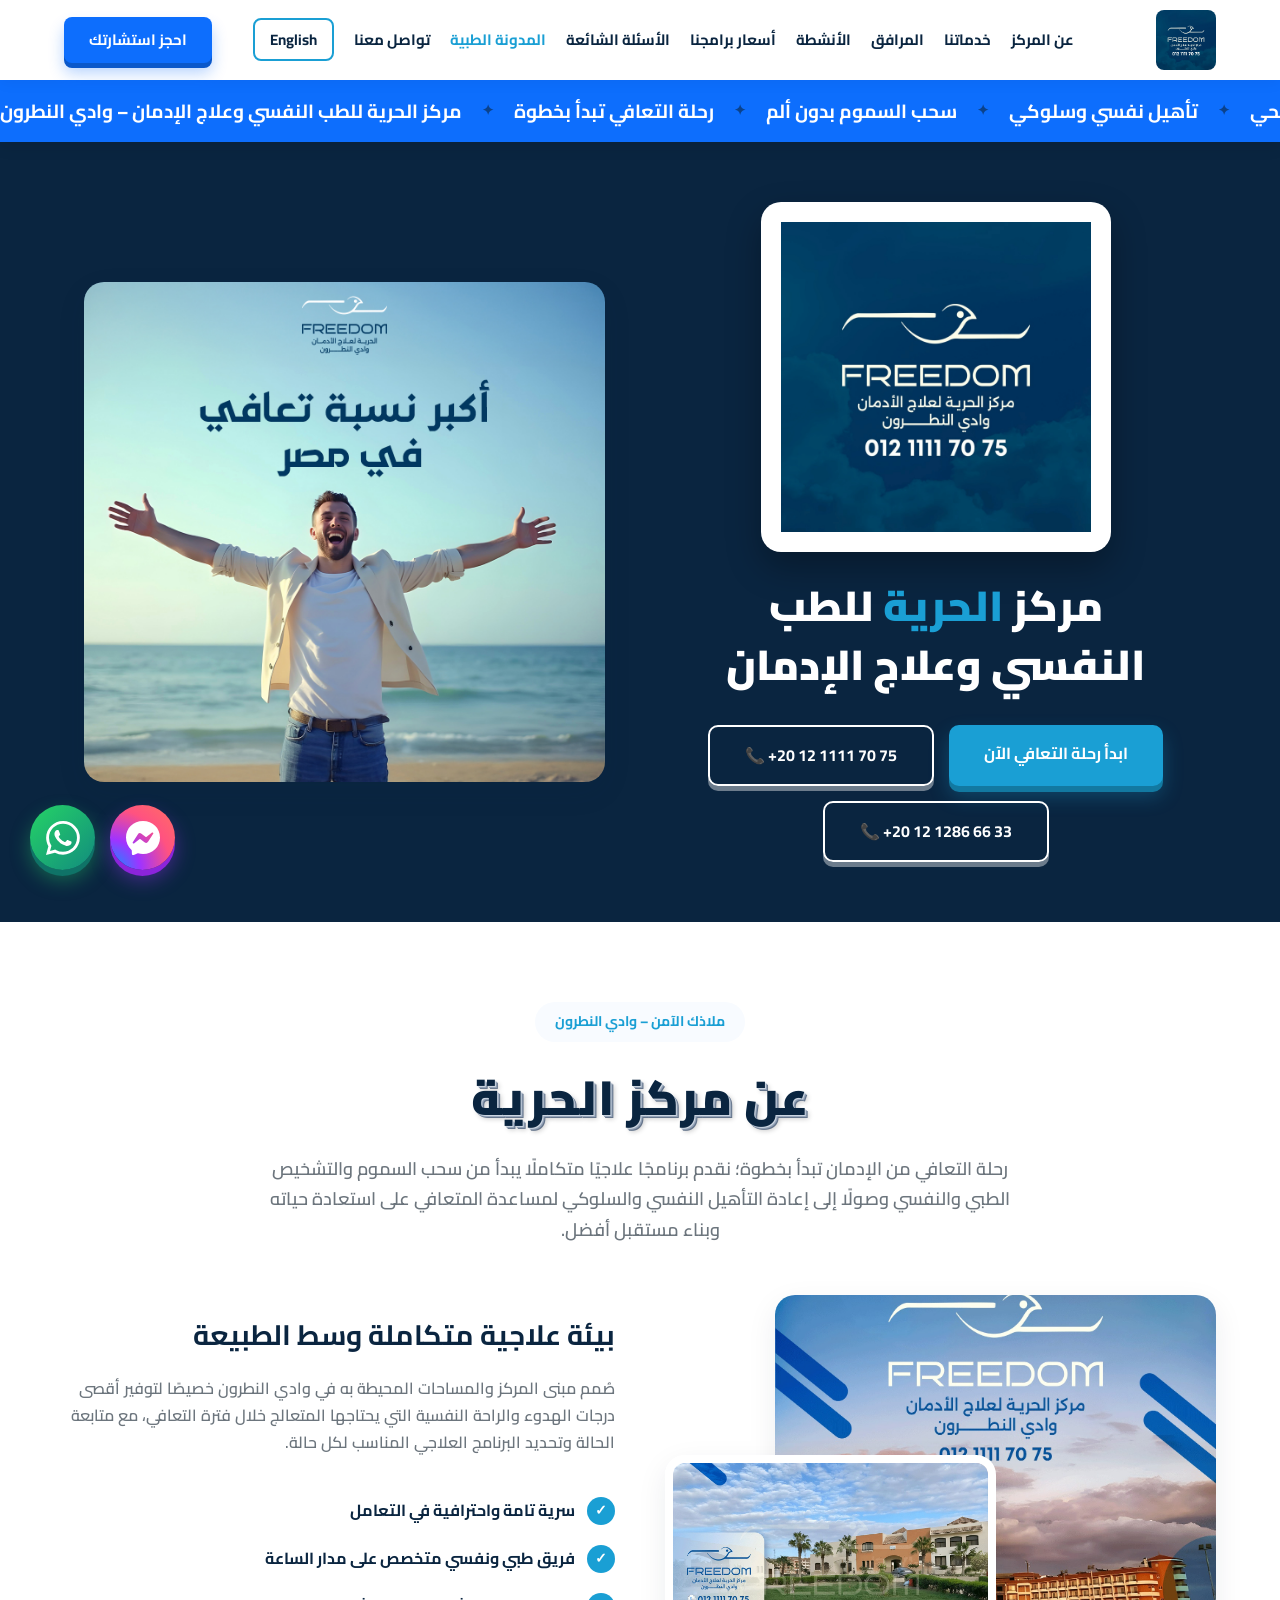
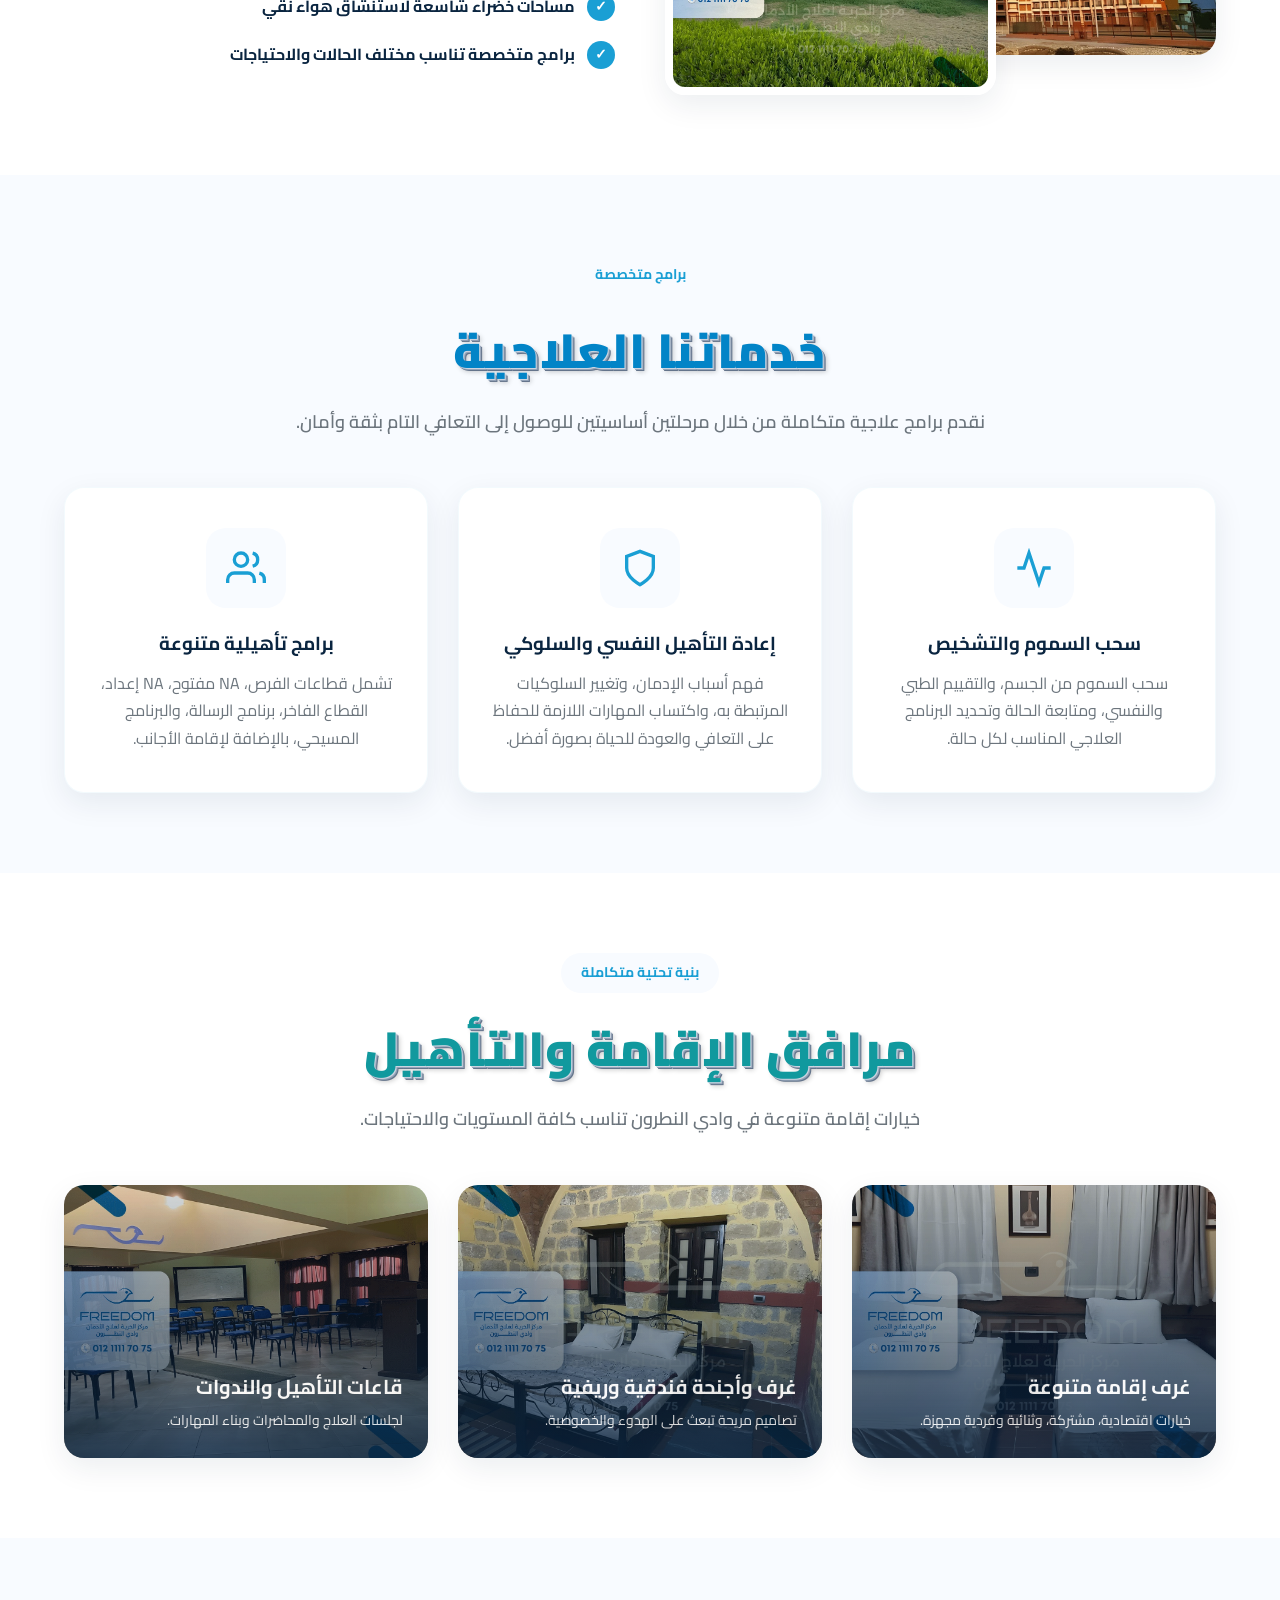
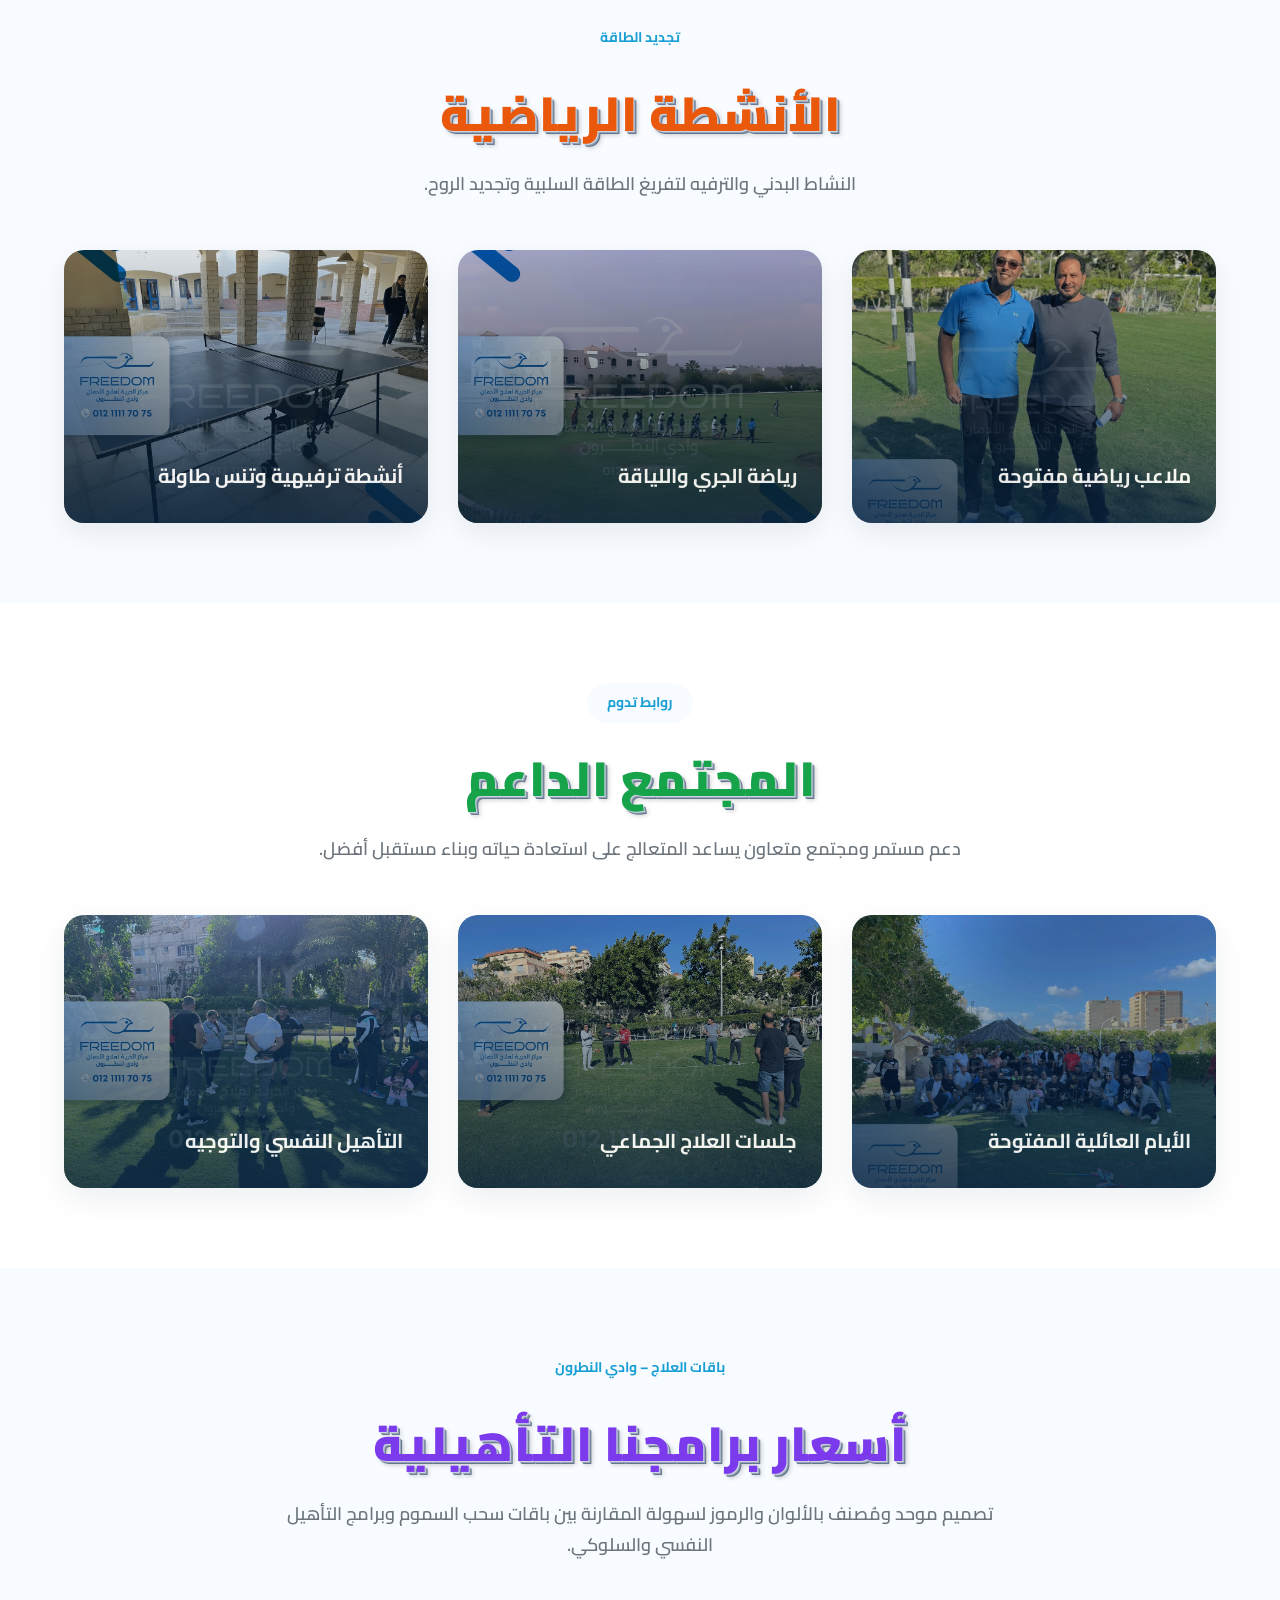
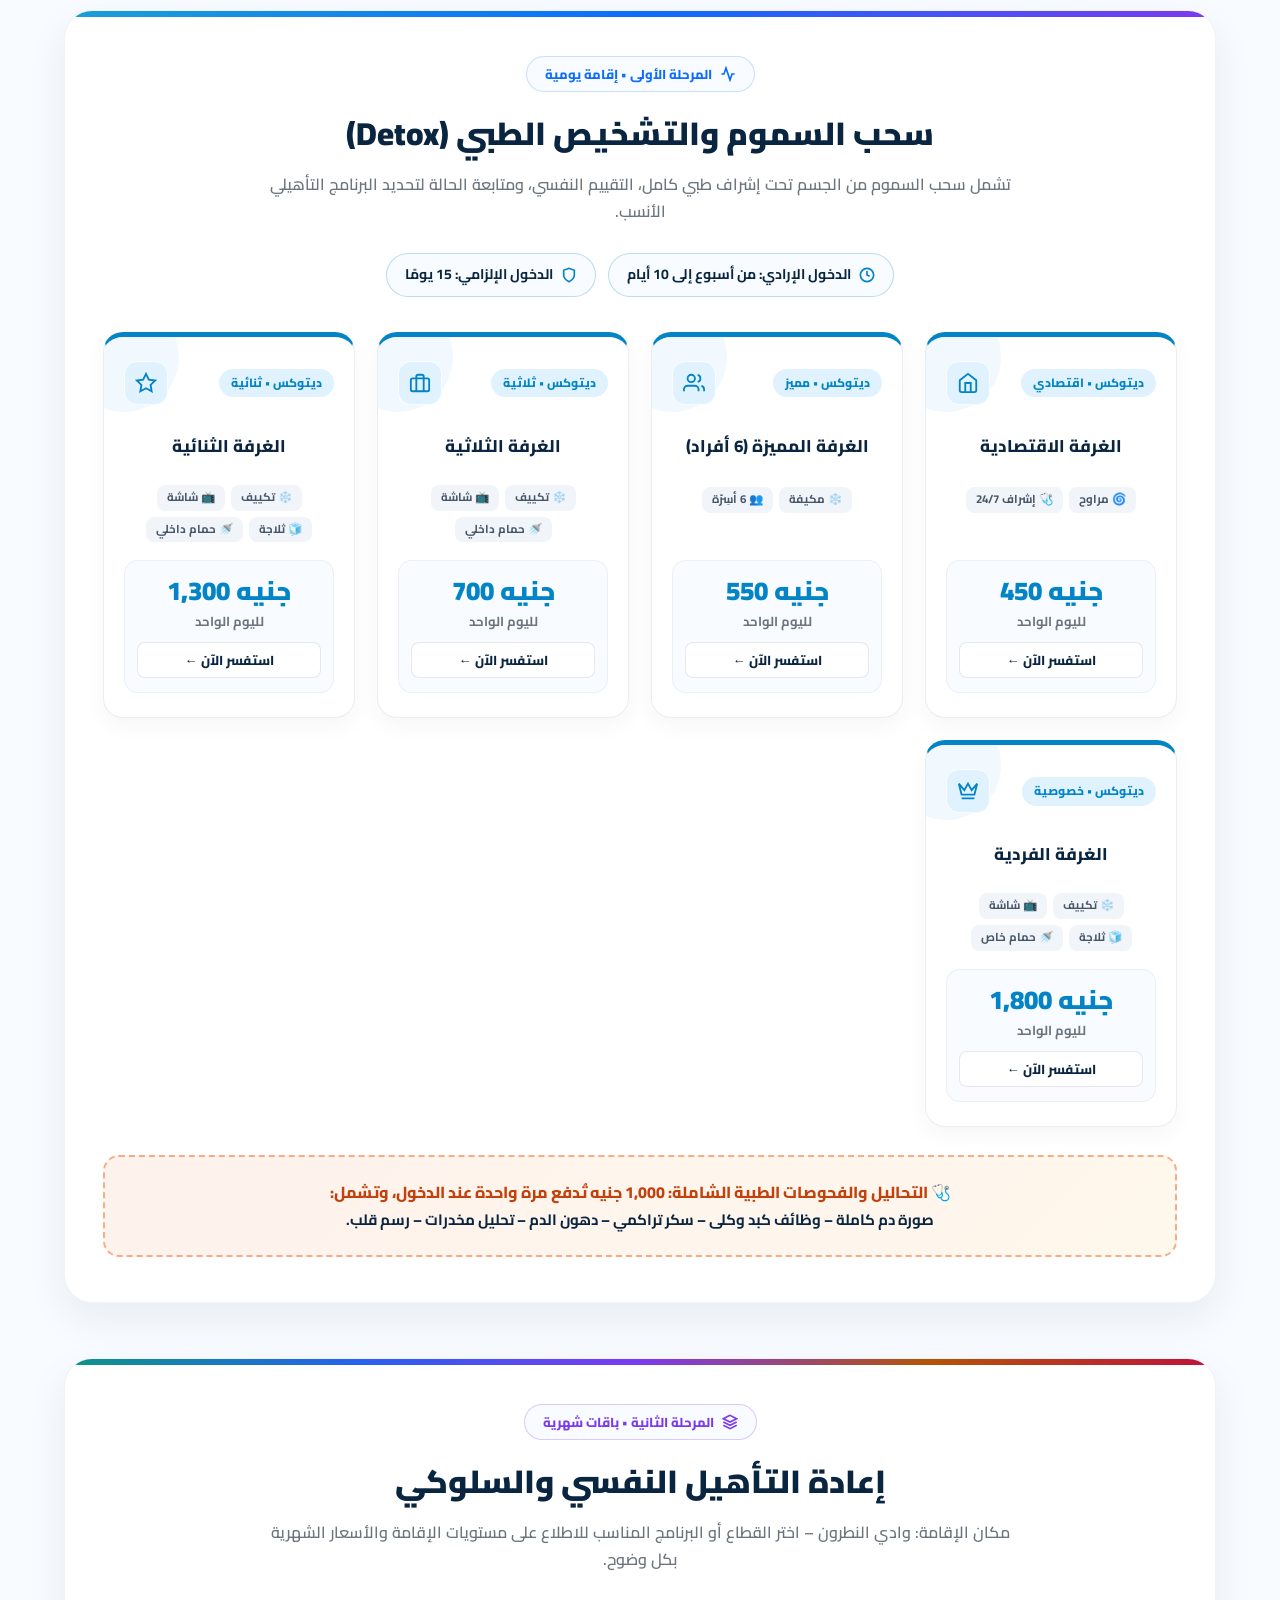
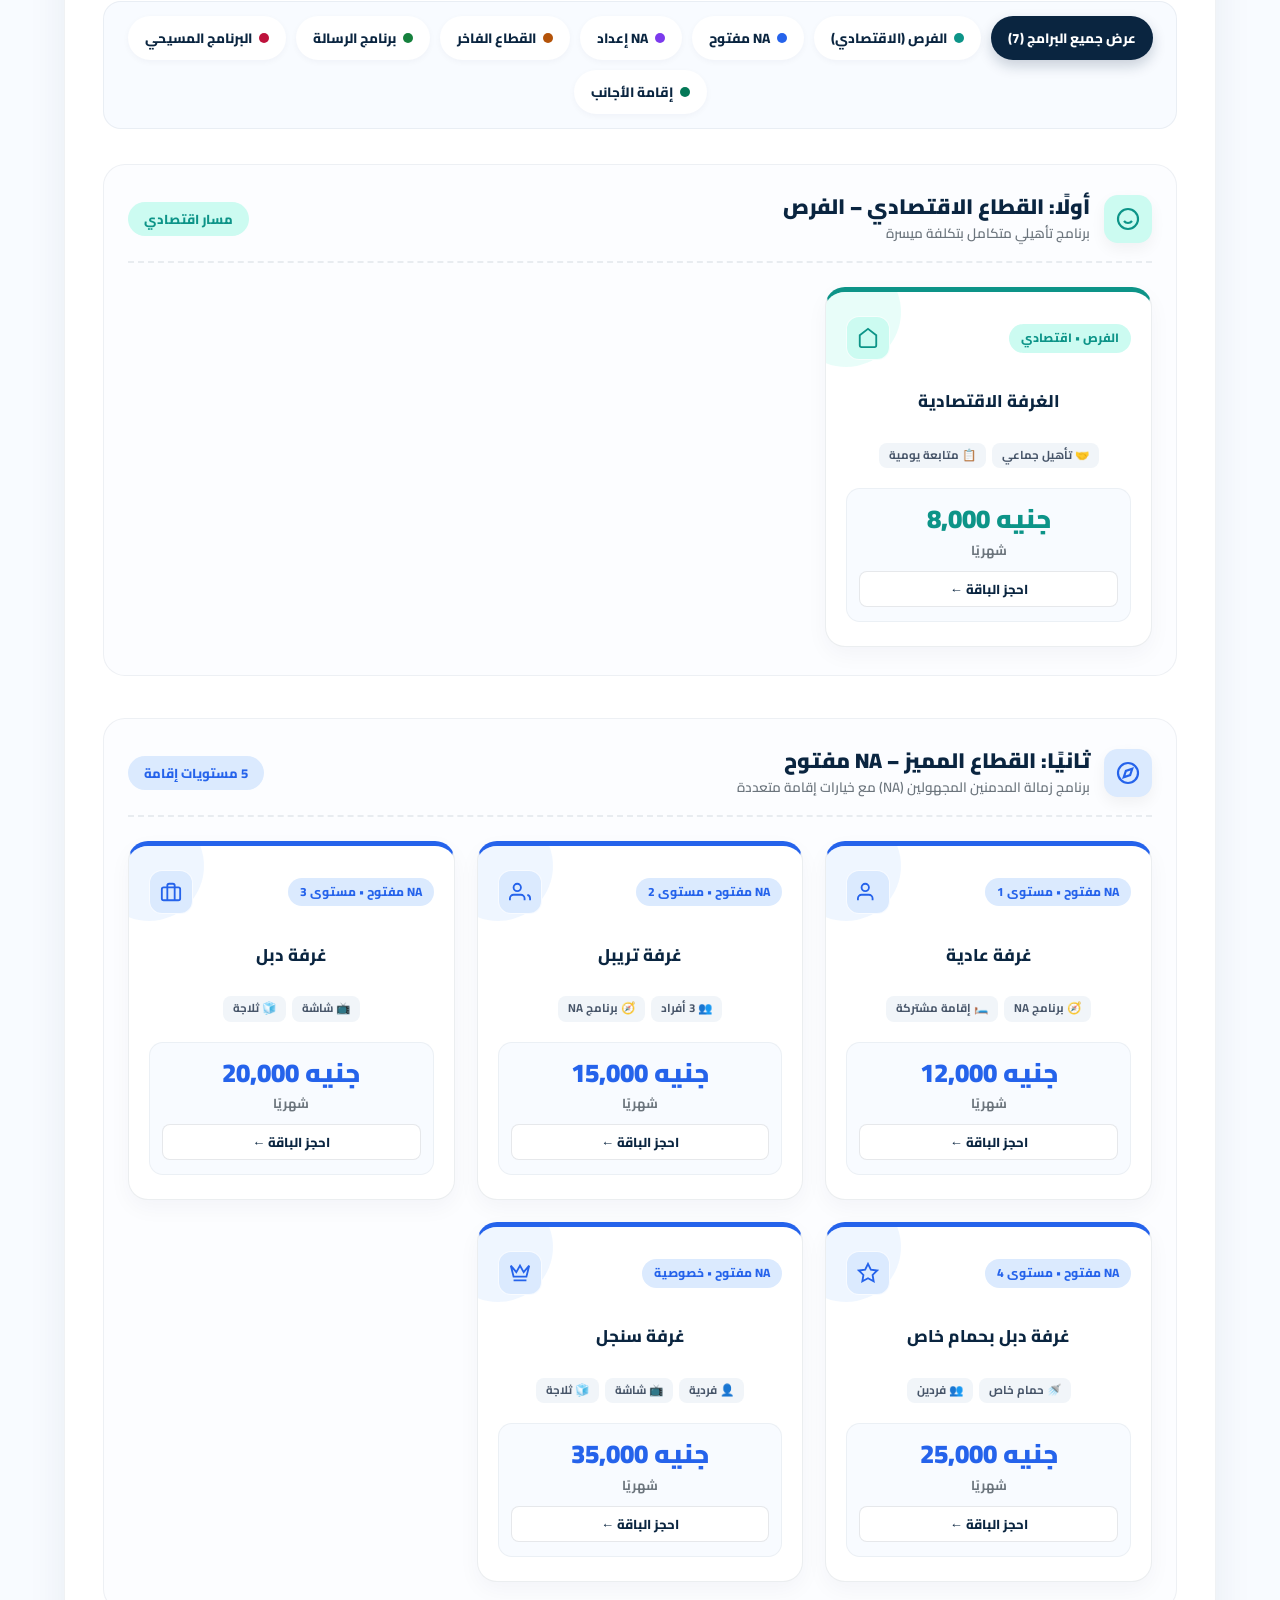
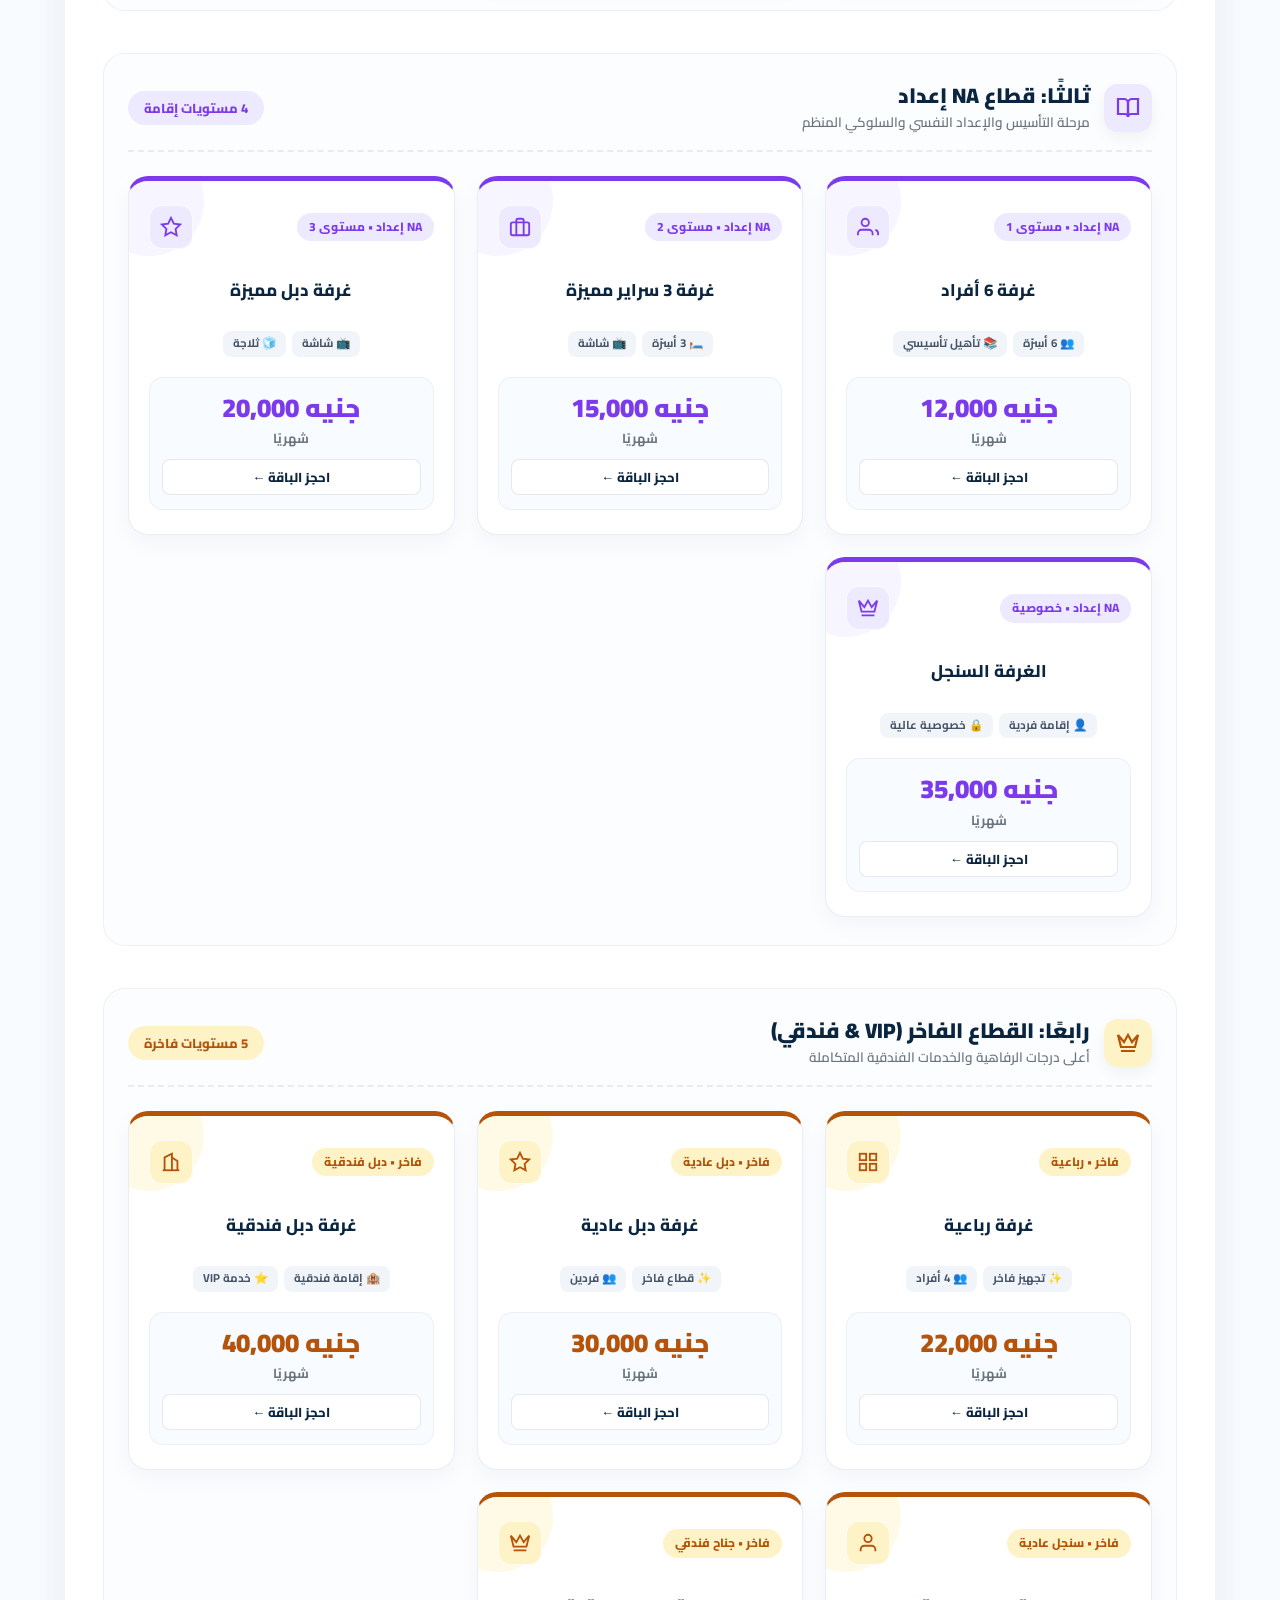
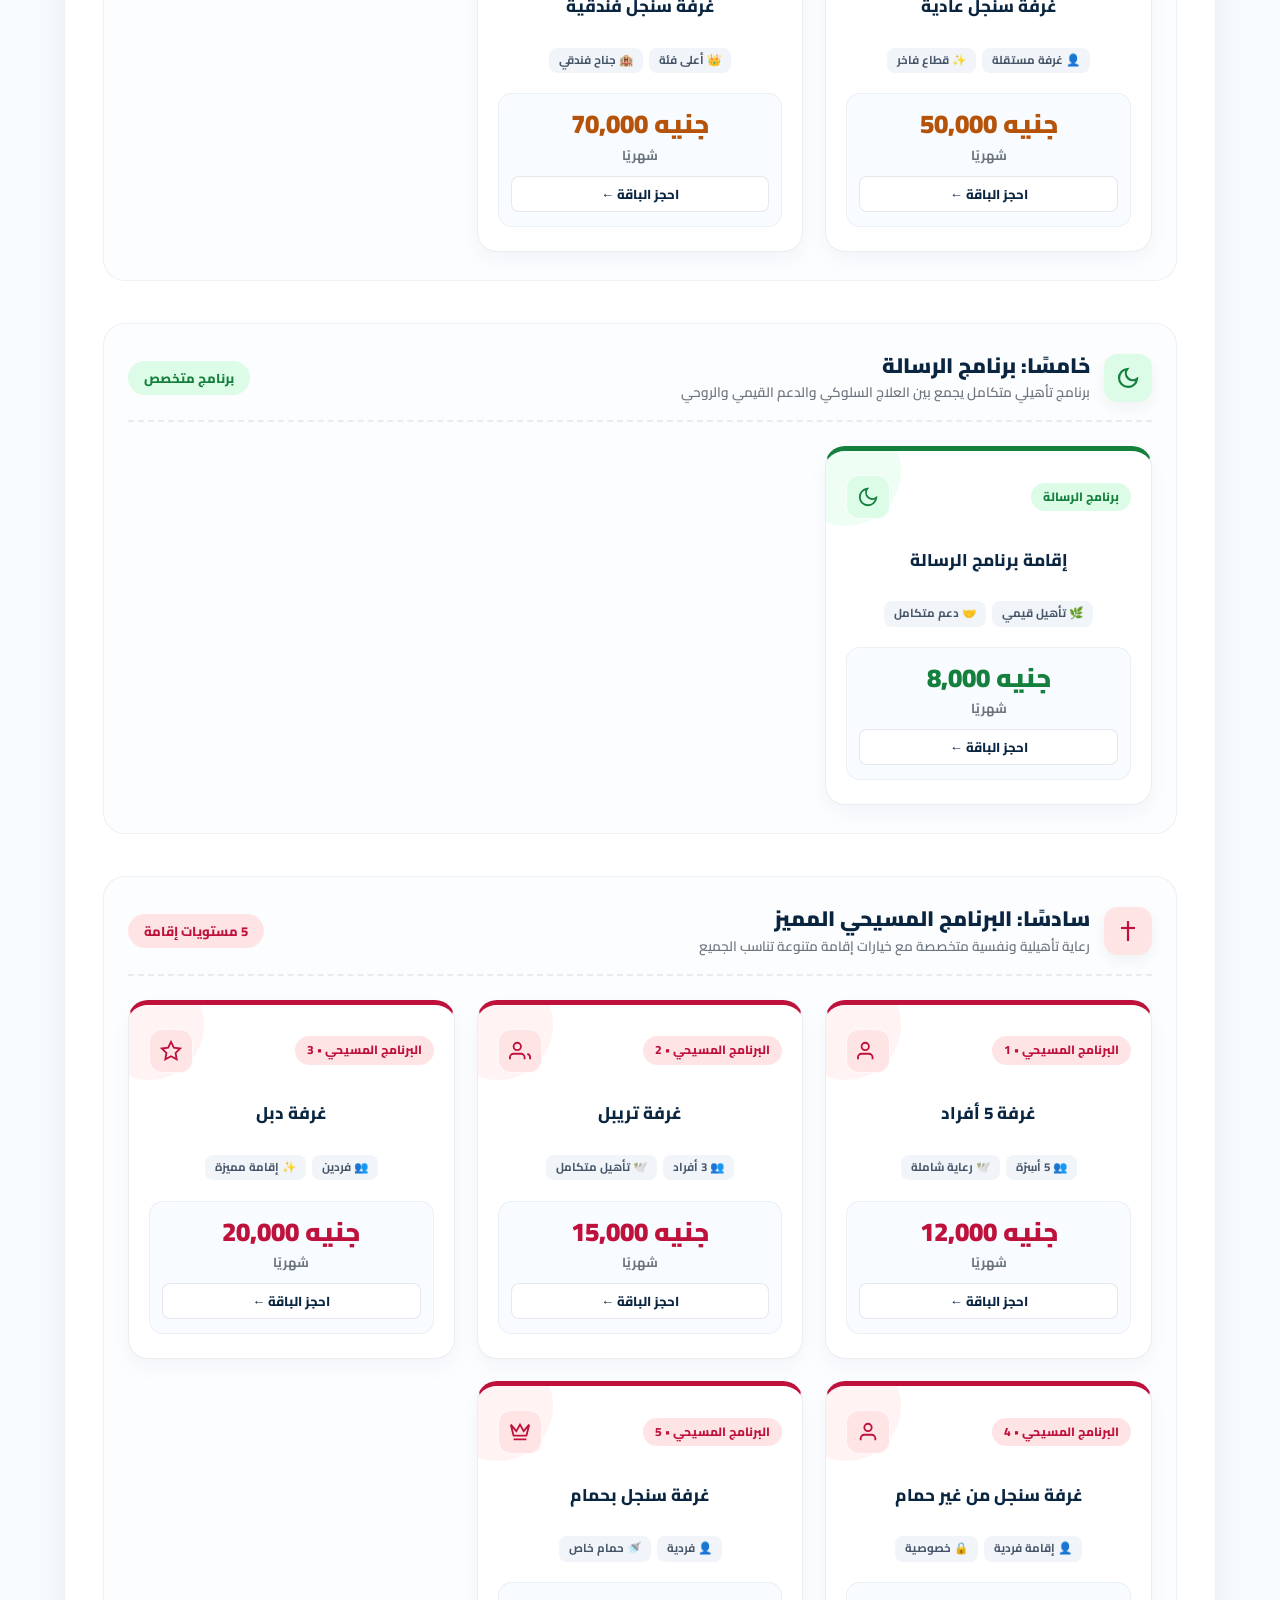
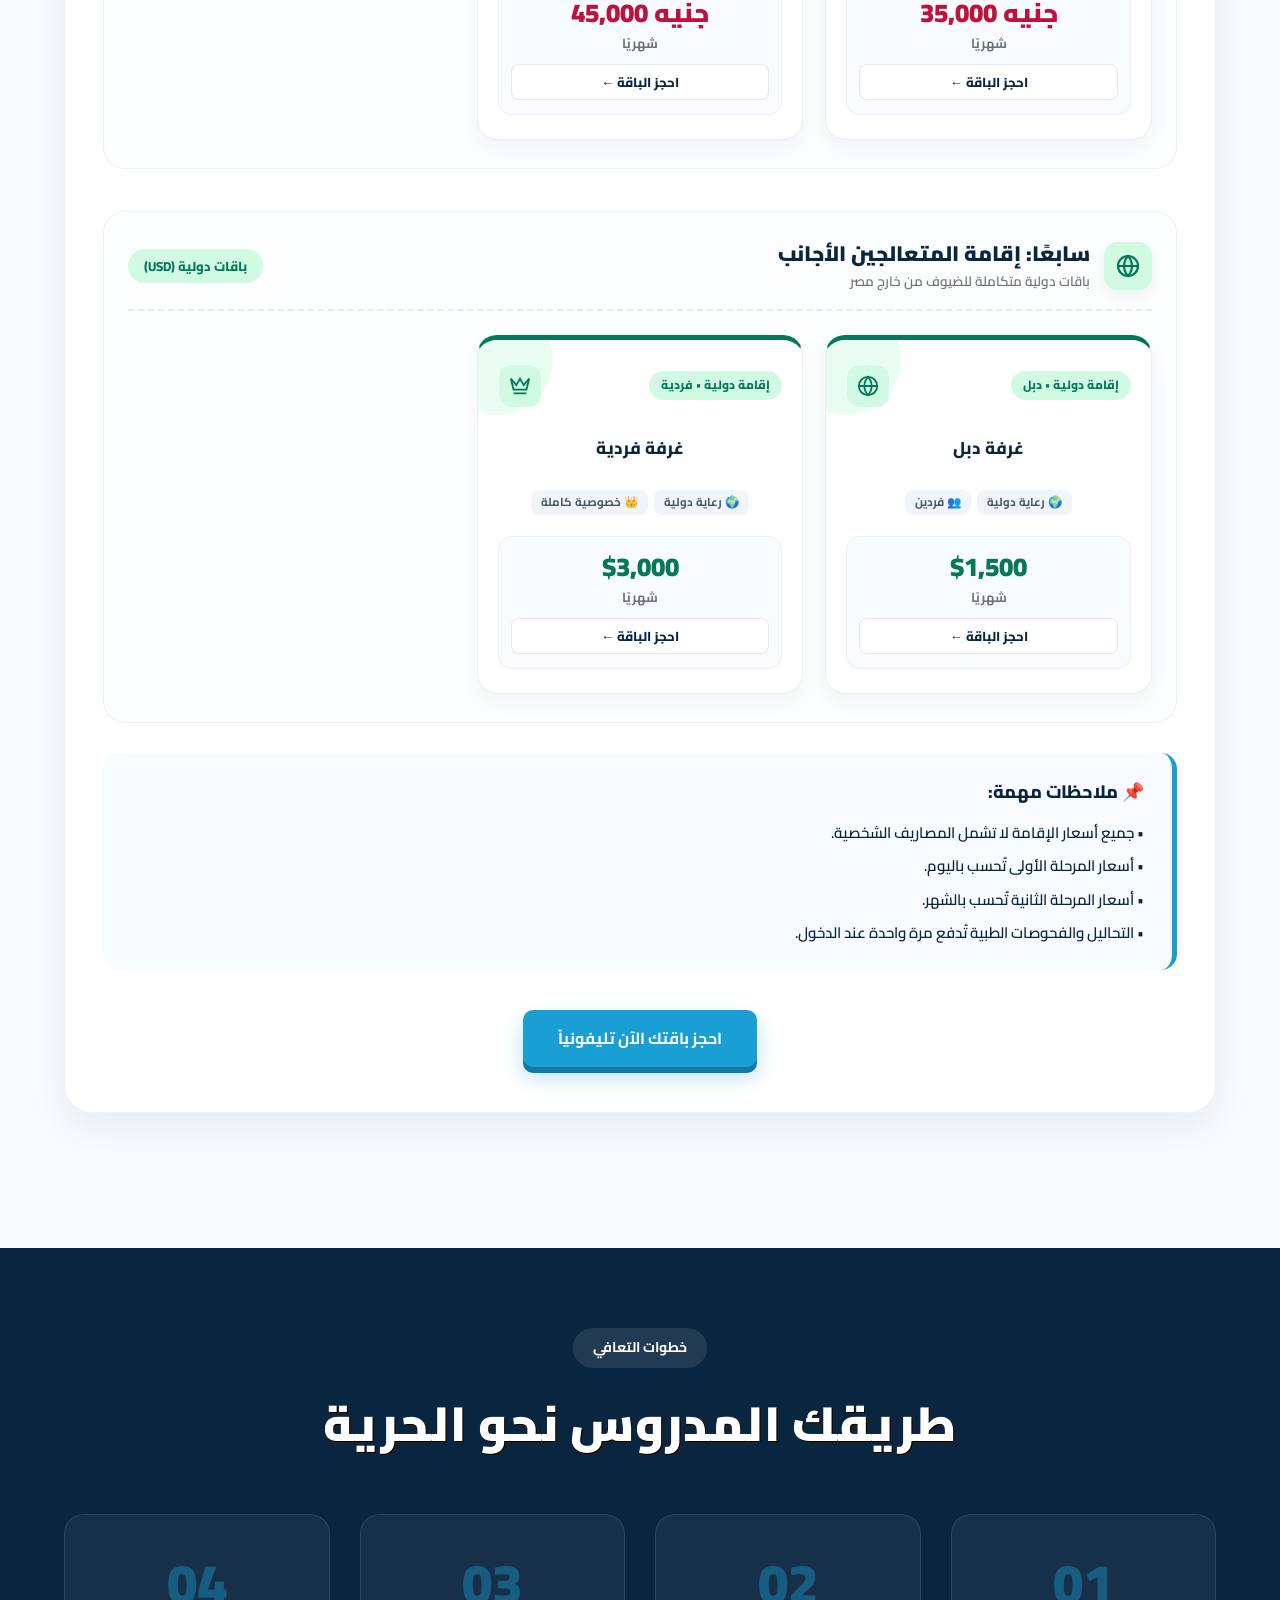
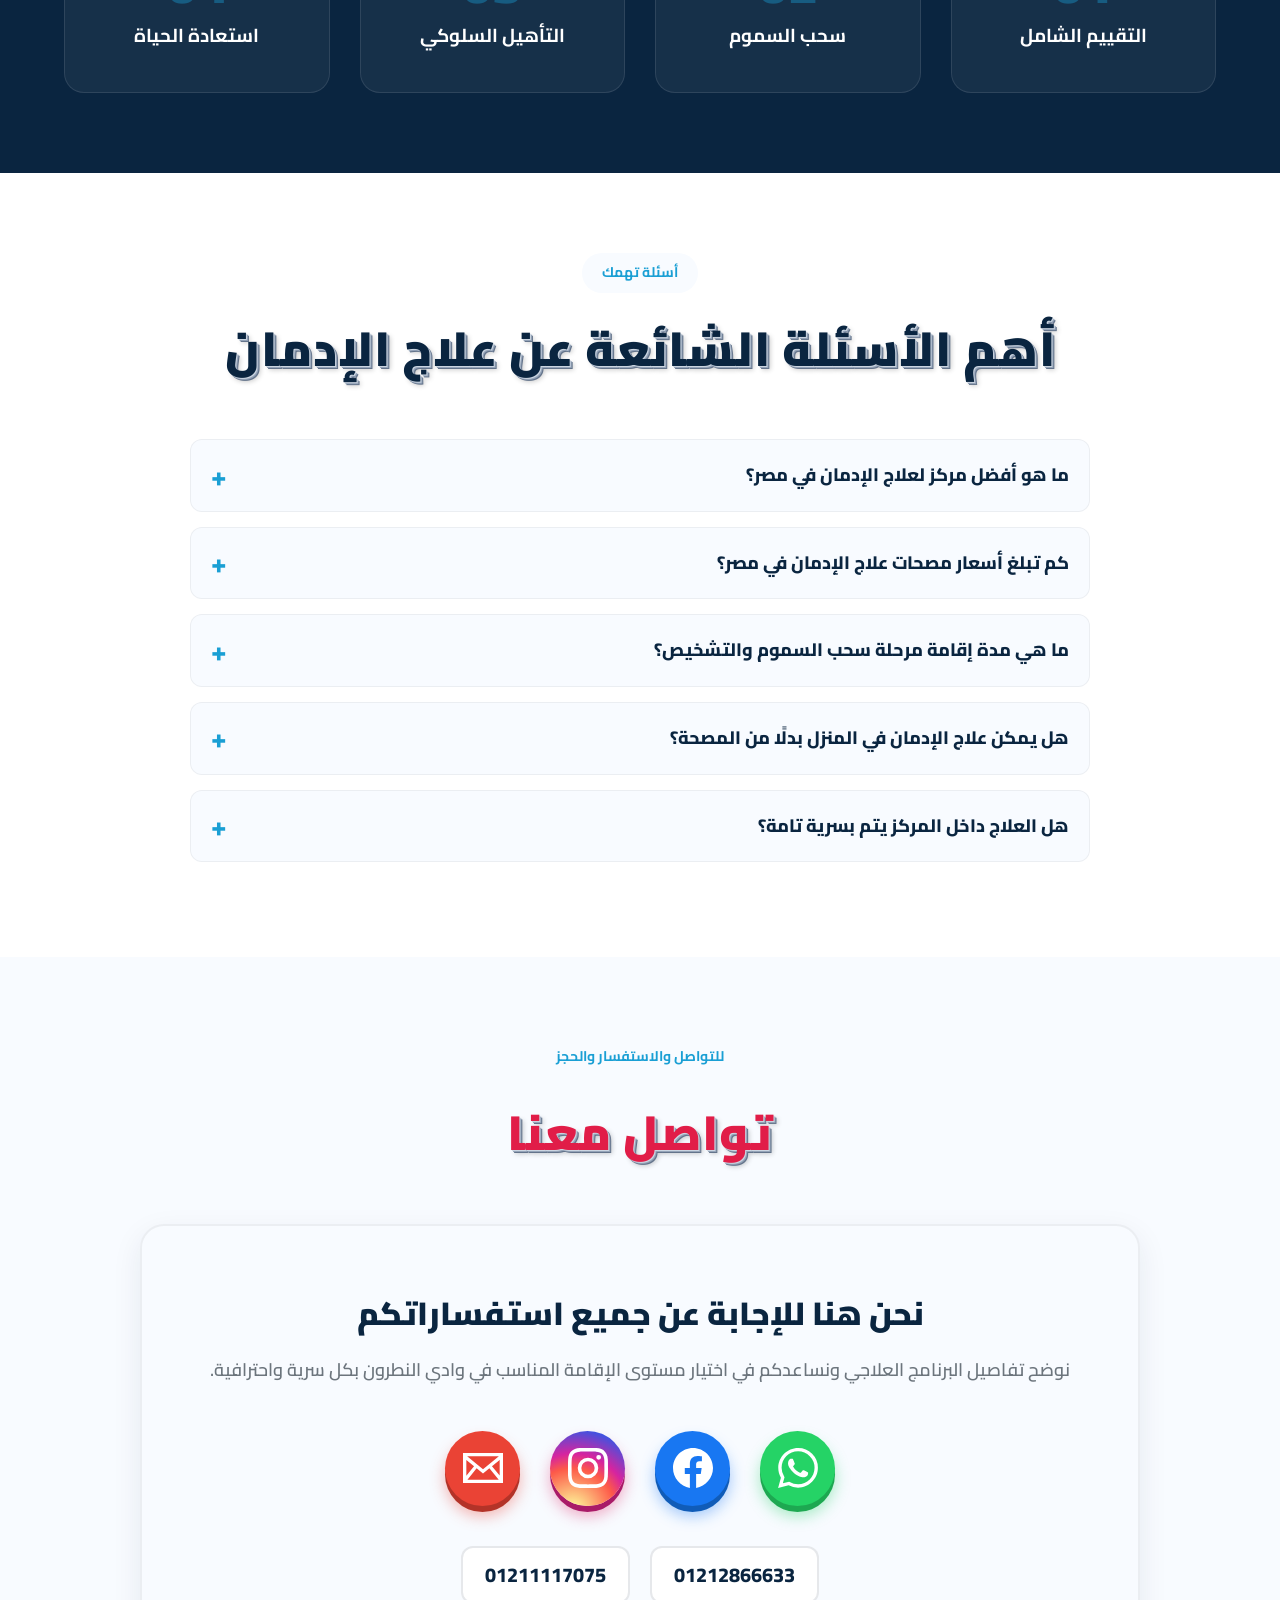
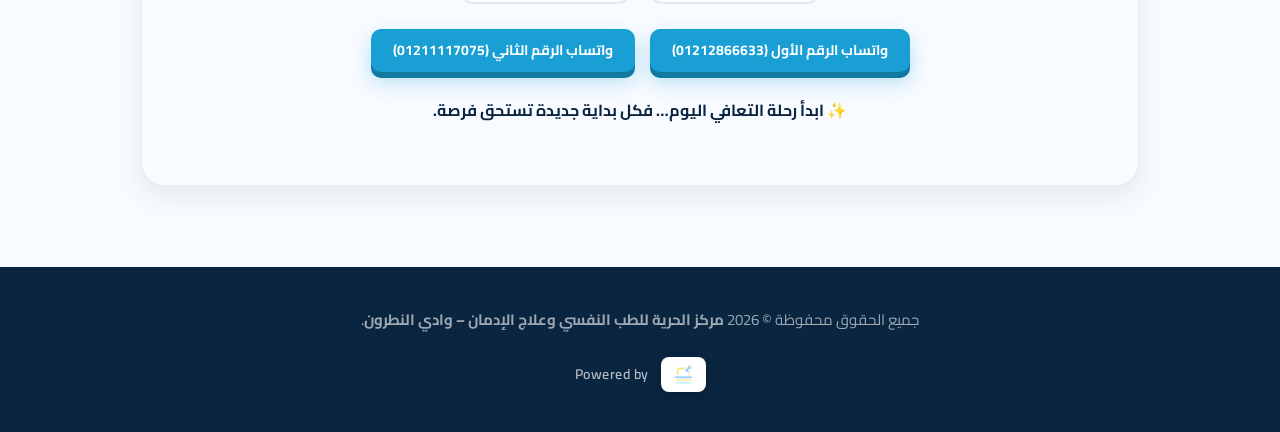
==== commit 909beed5: "Update index.html" ====
--- a/index.html
+++ b/index.html
@@ -14,11 +14,34 @@
     <meta charset="UTF-8">
     <meta name="viewport" content="width=device-width, initial-scale=1.0">
 
-    <title>مركز الحرية لعلاج الإدمان | وادي النطرون</title>
-    <meta name="description" content="تبحث عن أفضل مراكز لعلاج الإدمان في مصر؟ مركز الحرية هو أشهر مستشفى لعلاج الإدمان والطب النفسي بوادي النطرون. رعاية طبية وتأهيل نفسي بنسبة تعافي هي الأكبر في مصر.">
-    <meta name="keywords" content="افضل مركز لعلاج الادمان في مصر, أفضل مراكز لعلاج الادمان في مصر, أشهر مستشفى لعلاج الادمان في مصر, أفضل مركز لعلاج الأدمان في القاهرة, مصحة لعلاج الإدمان بوادي النطرون, أفضل مصحة للعلاج النفسي في مصر, اسعار مصحات علاج الادمان, علاج ادمان المخدرات, ديتوكس">
+    <title>مركز الحرية للطب النفسي وعلاج الإدمان | وادي النطرون، مصر</title>
+    <meta name="description" content="تبحث عن أفضل مراكز لعلاج الإدمان في مصر؟ مركز الحرية هو مستشفى متخصص لعلاج الإدمان والطب النفسي بوادي النطرون. سحب سموم بدون ألم وتأهيل نفسي وسلوكي بسرية تامة.">
     <meta name="robots" content="index, follow, max-snippet:-1, max-image-preview:large, max-video-preview:-1">
     <link rel="canonical" href="https://horryeafreedom.center/" />
+
+    <!-- Favicon -->
+    <link rel="icon" href="https://horryeafreedom.center/images/logo.png" type="image/png">
+    <link rel="apple-touch-icon" href="https://horryeafreedom.center/images/logo.png">
+
+    <!-- Hreflang -->
+    <link rel="alternate" hreflang="ar" href="https://horryeafreedom.center/" />
+    <link rel="alternate" hreflang="en" href="https://horryeafreedom.center/en/index.html" />
+    <link rel="alternate" hreflang="x-default" href="https://horryeafreedom.center/" />
+
+    <!-- Open Graph -->
+    <meta property="og:type" content="website">
+    <meta property="og:locale" content="ar_EG">
+    <meta property="og:site_name" content="مركز الحرية للطب النفسي وعلاج الإدمان">
+    <meta property="og:title" content="مركز الحرية للطب النفسي وعلاج الإدمان | وادي النطرون، مصر">
+    <meta property="og:description" content="برنامج علاجي متكامل لسحب السموم بدون ألم وإعادة التأهيل النفسي والسلوكي بسرية تامة في وادي النطرون.">
+    <meta property="og:url" content="https://horryeafreedom.center/">
+    <meta property="og:image" content="https://horryeafreedom.center/images/hero-bg.jpg">
+
+    <!-- Twitter Cards -->
+    <meta name="twitter:card" content="summary_large_image">
+    <meta name="twitter:title" content="مركز الحرية للطب النفسي وعلاج الإدمان | وادي النطرون، مصر">
+    <meta name="twitter:description" content="برنامج علاجي متكامل لسحب السموم بدون ألم وإعادة التأهيل النفسي والسلوكي بسرية تامة في وادي النطرون.">
+    <meta name="twitter:image" content="https://horryeafreedom.center/images/hero-bg.jpg">
 
     <link href="https://fonts.googleapis.com/css2?family=Cairo:wght@300;400;600;700;900&display=swap" rel="stylesheet">
     <link href="https://unpkg.com/aos@2.3.1/dist/aos.css" rel="stylesheet">
@@ -28,14 +51,9 @@
     {
       "@context": "https://schema.org/",
       "@type": "WebSite",
-      "name": "مركز الحرية لعلاج الإدمان",
-      "alternateName": ["Freedom Center Egypt", "افضل مركز لعلاج الادمان في مصر"],
-      "url": "https://horryeafreedom.center/",
-      "potentialAction": {
-        "@type": "SearchAction",
-        "target": "https://horryeafreedom.center/search?q={search_term_string}",
-        "query-input": "required name=search_term_string"
-      }
+      "name": "مركز الحرية للطب النفسي وعلاج الإدمان",
+      "alternateName": ["Freedom Center Egypt", "مؤسسة الحرية وادي النطرون"],
+      "url": "https://horryeafreedom.center/"
     }
     </script>
 
@@ -44,21 +62,27 @@
     {
       "@context": "https://schema.org",
       "@type": "Organization",
-      "name": "مركز الحرية لعلاج الإدمان",
+      "name": "مركز الحرية للطب النفسي وعلاج الإدمان",
       "url": "https://horryeafreedom.center/",
       "logo": "https://horryeafreedom.center/images/logo.png",
+      "sameAs": [
+        "https://www.facebook.com/horryeafreedomcenter",
+        "https://www.instagram.com/center.el7oria.drug.addiction"
+      ],
       "contactPoint": [
         {
           "@type": "ContactPoint",
           "telephone": "+201211117075",
           "contactType": "customer service",
-          "areaServed": "EG"
+          "areaServed": "EG",
+          "availableLanguage": ["Arabic", "English"]
         },
         {
           "@type": "ContactPoint",
           "telephone": "+201212866633",
           "contactType": "customer service",
-          "areaServed": "EG"
+          "areaServed": "EG",
+          "availableLanguage": ["Arabic", "English"]
         }
       ]
     }
@@ -69,47 +93,40 @@
     {
       "@context": "https://schema.org",
       "@type": "MedicalClinic",
-      "name": "مركز الحرية لعلاج الإدمان والطب النفسي",
-      "alternateName": ["أشهر مستشفى لعلاج الادمان في مصر", "أفضل مصحة للعلاج النفسي في مصر", "مستشفى الحرية لعلاج الإدمان"],
+      "name": "مركز الحرية للطب النفسي وعلاج الإدمان",
+      "alternateName": ["مستشفى الحرية لعلاج الإدمان", "Freedom Center Wadi El Natrun"],
       "url": "https://horryeafreedom.center/",
       "logo": "https://horryeafreedom.center/images/logo.png",
       "image": "https://horryeafreedom.center/images/hero-bg.jpg",
-      "description": "يُصنف مركز الحرية كأفضل مركز لعلاج الإدمان في مصر. نقدم خدمات سحب السموم (ديتوكس) وعلاج ادمان المخدرات بأعلى نسب نجاح في وادي النطرون.",
+      "description": "مركز متخصص في الطب النفسي وعلاج الإدمان بوادي النطرون في مصر، يقدم خدمات سحب السموم (ديتوكس) وإعادة التأهيل النفسي والسلوكي بسرية تامة.",
       "telephone": "+201211117075",
       "priceRange": "$$",
+      "openingHoursSpecification": {
+        "@type": "OpeningHoursSpecification",
+        "dayOfWeek": ["Monday", "Tuesday", "Wednesday", "Thursday", "Friday", "Saturday", "Sunday"],
+        "opens": "00:00",
+        "closes": "23:59"
+      },
       "address": {
         "@type": "PostalAddress",
         "addressCountry": "EG",
         "addressLocality": "Wadi El Natrun",
         "addressRegion": "Beheira",
-        "streetAddress": "وادي النطرون"
+        "streetAddress": "وادي النطرون، محافظة البحيرة"
       },
       "areaServed": [
         {"@type": "Country", "name": "Egypt"},
-        {"@type": "State", "name": "القاهرة - Cairo"},
-        {"@type": "State", "name": "الإسكندرية - Alexandria"},
-        {"@type": "State", "name": "الجيزة - Giza"},
-        {"@type": "State", "name": "شمال سيناء - North Sinai"},
-        {"@type": "State", "name": "جنوب سيناء - South Sinai"},
-        {"@type": "City", "name": "الغردقة - Hurghada"},
-        {"@type": "Region", "name": "صعيد مصر - Upper Egypt"},
-        {"@type": "State", "name": "المنيا - Minya"},
-        {"@type": "State", "name": "أسيوط - Assiut"},
-        {"@type": "State", "name": "سوهاج - Sohag"},
-        {"@type": "State", "name": "قنا - Qena"},
-        {"@type": "State", "name": "الأقصر - Luxor"},
-        {"@type": "State", "name": "أسوان - Aswan"},
-        {"@type": "State", "name": "القليوبية - Qalyubia"},
-        {"@type": "State", "name": "الدقهلية - Dakahlia"},
-        {"@type": "State", "name": "الشرقية - Sharqia"},
-        {"@type": "State", "name": "الغربية - Gharbia"},
-        {"@type": "State", "name": "المنوفية - Monufia"}
+        {"@type": "AdministrativeArea", "name": "القاهرة"},
+        {"@type": "AdministrativeArea", "name": "الإسكندرية"},
+        {"@type": "AdministrativeArea", "name": "الجيزة"},
+        {"@type": "AdministrativeArea", "name": "البحيرة"},
+        {"@type": "AdministrativeArea", "name": "صعيد مصر"}
       ],
       "medicalSpecialty": "https://schema.org/Psychiatric"
     }
     </script>
 
-    <!-- 4. FAQ Schema for Search Engines -->
+    <!-- 4. FAQ Schema -->
     <script type="application/ld+json">
     {
       "@context": "https://schema.org",
@@ -120,7 +137,7 @@
           "name": "ما هو أفضل مركز لعلاج الإدمان في مصر؟",
           "acceptedAnswer": {
             "@type": "Answer",
-            "text": "يُعد مركز الحرية أفضل مركز لعلاج الإدمان في مصر وأشهر مستشفى للطب النفسي، نظراً لتطبيقه أحدث البروتوكولات العلاجية العالمية، ونسب التعافي المرتفعة بوادي النطرون."
+            "text": "يُعد مركز الحرية من أبرز مراكز علاج الإدمان والطب النفسي في مصر، نظراً لتطبيقه أحدث البروتوكولات العلاجية العالمية ونسب التعافي المرتفعة بوادي النطرون."
           }
         },
         {
@@ -128,15 +145,15 @@
           "name": "كم تبلغ أسعار مصحات علاج الإدمان في مصر؟",
           "acceptedAnswer": {
             "@type": "Answer",
-            "text": "تبدأ الإقامة الاقتصادية لمرحلة (ديتوكس) من 450 جنيهاً يومياً، بينما تبدأ باقات التأهيل النفسي من 8,000 جنيه شهرياً وصولاً إلى الأجنحة الفندقية الفاخرة."
+            "text": "تبدأ الإقامة الاقتصادية لمرحلة سحب السموم من 450 جنيهًا يوميًا، بينما تبدأ باقات التأهيل النفسي والسلوكي الشهرية من 8,000 جنيه وصولًا إلى الغرف الفاخرة وإقامة الأجانب."
           }
         },
         {
           "@type": "Question",
-          "name": "ما هي مدة علاج إدمان المخدرات؟",
+          "name": "ما هي مدة إقامة مرحلة سحب السموم والتشخيص؟",
           "acceptedAnswer": {
             "@type": "Answer",
-            "text": "يستغرق برنامج الديتوكس بين 7 إلى 10 أيام للدخول الإرادي أو 15 يوماً للدخول الإلزامي. أما مرحلة التأهيل السلوكي فتستغرق فترات تأهيلية منظمة لضمان التعافي التام وتغيير الأنماط السلوكية."
+            "text": "تتراوح مدة الإقامة في المرحلة الأولى من أسبوع إلى 10 أيام في حالة الدخول بإرادة المتعالج، و15 يومًا في حالة الدخول الإلزامي."
           }
         },
         {
@@ -144,7 +161,7 @@
           "name": "هل يمكن علاج الإدمان في المنزل بدلًا من المصحة؟",
           "acceptedAnswer": {
             "@type": "Answer",
-            "text": "طبياً، لا يُنصح بمحاولة العلاج في المنزل لخطورة الأعراض الانسحابية. دخول مصحة يضمن ديتوكس بدون ألم وعزل المريض تماماً عن البيئة والضغوط التي تدفعه للتعاطي."
+            "text": "طبياً، لا يُنصح بمحاولة العلاج في المنزل لخطورة الأعراض الانسحابية. دخول مركز متخصص يضمن سحب السموم تحت إشراف طبي وبيئة داعمة للتعافي."
           }
         },
         {
@@ -201,33 +218,6 @@
 
         img { max-width: 100%; height: auto; display: block; }
         a { text-decoration: none; transition: var(--transition); }
-
-        /* تنسيقات نظام اللغات */
-        lang-en { display: none; }
-        html[lang="en"] lang-ar { display: none; }
-        html[lang="en"] lang-en { display: contents; }
-
-        .lang-toggle {
-            background: var(--light);
-            color: var(--navy);
-            border: 2px solid var(--sky);
-            padding: 6px 14px;
-            border-radius: 8px;
-            cursor: pointer;
-            font-weight: 700;
-            font-size: 14px;
-            font-family: inherit;
-            transition: var(--transition);
-        }
-        .lang-toggle:hover {
-            background: var(--sky);
-            color: var(--white);
-        }
-
-        html[dir="ltr"] .about-img-main { right: auto; left: 0; }
-        html[dir="ltr"] .about-img-accent { left: auto; right: 0; }
-        html[dir="ltr"] .ticker-item { padding-right: 0; padding-left: 20px; }
-        html[dir="ltr"] .notes-box { border-right: none; border-left: 4px solid var(--sky); }
 
         /* شريط التنقل */
         nav {
@@ -429,9 +419,7 @@
         .gallery-overlay h3 { color: var(--white); font-size: 20px; font-weight: 700; margin-bottom: 5px; }
         .gallery-overlay p { color: rgba(255,255,255,0.92); font-size: 14px; }
 
-        /* =====================================================================
-           قسم خطط الأسعار والبرامج الموحد (تصميم فني بدون صور غرف + ألوان ورموز)
-           ===================================================================== */
+        /* قسم خطط الأسعار والبرامج الموحد */
         .pricing-phase {
             max-width: 1240px;
             margin: 0 auto 55px;
@@ -469,20 +457,11 @@
             font-weight: 800;
             margin: 0 auto 14px;
         }
-        .pricing-phase-head {
-            text-align: center;
-            margin-bottom: 28px;
-        }
+        .pricing-phase-head { text-align: center; margin-bottom: 28px; }
         .pricing-phase h3 { font-size: clamp(24px, 3.2vw, 32px); color: var(--navy); margin-bottom: 10px; font-weight: 900; }
         .pricing-phase-head > p { text-align: center; color: var(--gray); max-width: 760px; margin: 0 auto; font-weight: 600; font-size: 16px; }
 
-        .phase-highlights {
-            display: flex;
-            flex-wrap: wrap;
-            justify-content: center;
-            gap: 12px;
-            margin-bottom: 35px;
-        }
+        .phase-highlights { display: flex; flex-wrap: wrap; justify-content: center; gap: 12px; margin-bottom: 35px; }
         .phase-pill {
             background: var(--light);
             color: var(--navy);
@@ -496,7 +475,6 @@
             gap: 8px;
         }
 
-        /* شريط التصفية السريع للقطاعات في المرحلة الثانية */
         .sector-filter-bar {
             display: flex;
             flex-wrap: wrap;
@@ -524,24 +502,10 @@
             gap: 7px;
             box-shadow: 0 2px 6px rgba(10, 37, 64, 0.04);
         }
-        .filter-chip:hover {
-            transform: translateY(-2px);
-            border-color: var(--sky);
-        }
-        .filter-chip.active {
-            background: var(--navy);
-            color: var(--white);
-            box-shadow: 0 6px 14px rgba(10, 37, 64, 0.2);
-        }
-        .filter-dot {
-            width: 10px;
-            height: 10px;
-            border-radius: 50%;
-            display: inline-block;
-            flex-shrink: 0;
-        }
-
-        /* حاوية كل قطاع (Block) لمنع أي تداخل */
+        .filter-chip:hover { transform: translateY(-2px); border-color: var(--sky); }
+        .filter-chip.active { background: var(--navy); color: var(--white); box-shadow: 0 6px 14px rgba(10, 37, 64, 0.2); }
+        .filter-dot { width: 10px; height: 10px; border-radius: 50%; display: inline-block; flex-shrink: 0; }
+
         .sector-group {
             margin-bottom: 42px;
             padding: 28px 24px;
@@ -550,9 +514,7 @@
             border: 1px solid rgba(10, 37, 64, 0.06);
             transition: var(--transition);
         }
-        .sector-group.hidden-sector {
-            display: none;
-        }
+        .sector-group.hidden-sector { display: none; }
 
         .sector-header-bar {
             display: flex;
@@ -564,11 +526,7 @@
             padding-bottom: 16px;
             border-bottom: 2px dashed rgba(10, 37, 64, 0.08);
         }
-        .sector-title-wrap {
-            display: flex;
-            align-items: center;
-            gap: 14px;
-        }
+        .sector-title-wrap { display: flex; align-items: center; gap: 14px; }
         .sector-emblem {
             width: 48px;
             height: 48px;
@@ -581,24 +539,9 @@
             color: var(--theme-color, var(--cat-detox));
             box-shadow: 0 6px 15px rgba(0, 0, 0, 0.05);
         }
-        .sector-emblem svg {
-            width: 24px;
-            height: 24px;
-        }
-        .sector-title-wrap h4 {
-            font-size: 21px;
-            font-weight: 900;
-            color: var(--navy);
-            margin: 0;
-            line-height: 1.3;
-        }
-        .sector-subtitle {
-            font-size: 13.5px;
-            color: var(--gray);
-            font-weight: 600;
-            display: block;
-            margin-top: 2px;
-        }
+        .sector-emblem svg { width: 24px; height: 24px; }
+        .sector-title-wrap h4 { font-size: 21px; font-weight: 900; color: var(--navy); margin: 0; line-height: 1.3; }
+        .sector-subtitle { font-size: 13.5px; color: var(--gray); font-weight: 600; display: block; margin-top: 2px; }
         .sector-pill-badge {
             background: var(--theme-bg, var(--cat-detox-bg));
             color: var(--theme-color, var(--cat-detox));
@@ -608,7 +551,6 @@
             font-weight: 800;
         }
 
-        /* شبكة الكروت الموحدة - مقاسات متساوية تماماً */
         .unified-cards-grid {
             display: grid;
             grid-template-columns: repeat(auto-fill, minmax(245px, 1fr));
@@ -634,7 +576,6 @@
             text-align: center;
         }
 
-        /* لمسة فنية هندسية خفيفة في خلفية الكارت */
         .program-card::after {
             content: '';
             position: absolute;
@@ -648,30 +589,11 @@
             pointer-events: none;
             transition: transform 0.4s ease;
         }
-        html[dir="ltr"] .program-card::after {
-            left: auto;
-            right: -35px;
-        }
-
-        .program-card:hover {
-            transform: translateY(-7px);
-            border-color: var(--card-color);
-            box-shadow: 0 18px 35px rgba(10, 37, 64, 0.11);
-        }
-        .program-card:hover::after {
-            transform: scale(1.25);
-        }
-
-        .card-top-meta {
-            display: flex;
-            align-items: center;
-            justify-content: space-between;
-            gap: 8px;
-            margin-bottom: 16px;
-            position: relative;
-            z-index: 1;
-        }
-
+
+        .program-card:hover { transform: translateY(-7px); border-color: var(--card-color); box-shadow: 0 18px 35px rgba(10, 37, 64, 0.11); }
+        .program-card:hover::after { transform: scale(1.25); }
+
+        .card-top-meta { display: flex; align-items: center; justify-content: space-between; gap: 8px; margin-bottom: 16px; position: relative; z-index: 1; }
         .card-category-tag {
             background: var(--card-bg);
             color: var(--card-color);
@@ -683,7 +605,6 @@
             align-items: center;
             gap: 5px;
         }
-
         .card-icon-badge {
             width: 44px;
             height: 44px;
@@ -696,10 +617,7 @@
             flex-shrink: 0;
             border: 1px solid rgba(255,255,255,0.8);
         }
-        .card-icon-badge svg {
-            width: 22px;
-            height: 22px;
-        }
+        .card-icon-badge svg { width: 22px; height: 22px; }
 
         .program-card h5 {
             color: var(--navy);
@@ -715,7 +633,6 @@
             z-index: 1;
         }
 
-        /* شارات المميزات الصغيرة داخل الكارت (تكييف / شاشة / ثلاجة / حمام) */
         .card-amenities {
             display: flex;
             flex-wrap: wrap;
@@ -748,19 +665,8 @@
             z-index: 1;
             margin-top: auto;
         }
-        .program-card .amount {
-            font-size: 26px;
-            font-weight: 900;
-            color: var(--card-color);
-            line-height: 1.2;
-            direction: ltr;
-        }
-        .program-card .period {
-            font-size: 13px;
-            color: var(--gray);
-            font-weight: 700;
-            margin-top: 4px;
-        }
+        .program-card .amount { font-size: 26px; font-weight: 900; color: var(--card-color); line-height: 1.2; direction: ltr; }
+        .program-card .period { font-size: 13px; color: var(--gray); font-weight: 700; margin-top: 4px; }
         .card-book-link {
             display: inline-flex;
             align-items: center;
@@ -776,11 +682,7 @@
             border: 1px solid rgba(10, 37, 64, 0.1);
             width: 100%;
         }
-        .program-card:hover .card-book-link {
-            background: var(--card-color);
-            color: var(--white);
-            border-color: var(--card-color);
-        }
+        .program-card:hover .card-book-link { background: var(--card-color); color: var(--white); border-color: var(--card-color); }
 
         /* ثيمات الألوان لكل قطاع */
         .theme-detox { --theme-color: var(--cat-detox); --theme-bg: var(--cat-detox-bg); }
@@ -879,13 +781,7 @@
         .contact-wrapper p { font-size: 18px; margin-bottom: 30px; color: var(--gray); font-weight: 600; }
         @keyframes dynamicFloat { 0% { transform: translateY(0px); } 50% { transform: translateY(-8px); } 100% { transform: translateY(0px); } }
 
-        .phones-row {
-            display: flex;
-            justify-content: center;
-            gap: 20px;
-            flex-wrap: wrap;
-            margin-top: 25px;
-        }
+        .phones-row { display: flex; justify-content: center; gap: 20px; flex-wrap: wrap; margin-top: 25px; }
         .phone-pill {
             background: var(--white);
             color: var(--navy);
@@ -1006,11 +902,6 @@
                 gap: 0;
             }
             .nav-links.active { right: 0; }
-
-            html[dir="ltr"] .nav-links { right: auto; left: -100%; box-shadow: 5px 0 20px rgba(0,0,0,0.15); transition: left 0.4s ease-in-out; }
-            html[dir="ltr"] .nav-links.active { left: 0; right: auto; }
-            html[dir="ltr"] .nav-links a { text-align: left; }
-
             .nav-links li { width: 100%; border-bottom: 1px solid rgba(0,0,0,0.05); }
             .nav-links a {
                 display: block;
@@ -1055,58 +946,48 @@
 <nav>
     <div class="nav-logo">
         <a href="#">
-            <img src="images/logo.png" alt="شعار مركز الحرية" title="مركز الحرية">
+            <img src="images/logo.png" alt="شعار مركز الحرية للطب النفسي وعلاج الإدمان" title="مركز الحرية">
         </a>
     </div>
 
     <div class="nav-controls">
-        <button id="langToggleBtn" onclick="toggleLanguage()" class="lang-toggle">English</button>
-        <div class="menu-toggle" id="mobile-menu">
+        <div class="menu-toggle" id="mobile-menu" aria-label="فتح القائمة">
             <span></span><span></span><span></span>
         </div>
     </div>
 
     <ul class="nav-links" id="nav-links">
-        <li><a href="#about"><lang-ar>عن المركز</lang-ar><lang-en>About Us</lang-en></a></li>
-        <li><a href="#services"><lang-ar>خدماتنا</lang-ar><lang-en>Our Services</lang-en></a></li>
-        <li><a href="#facilities"><lang-ar>المرافق</lang-ar><lang-en>Facilities</lang-en></a></li>
-        <li><a href="#activities"><lang-ar>الأنشطة</lang-ar><lang-en>Activities</lang-en></a></li>
-        <li><a href="#pricing"><lang-ar>أسعار برامجنا</lang-ar><lang-en>Pricing</lang-en></a></li>
-        <li><a href="#faq"><lang-ar>الأسئلة الشائعة</lang-ar><lang-en>FAQ</lang-en></a></li>
-        <li><a href="https://blog.horryeafreedom.center/" target="_blank" rel="noopener noreferrer" style="color: var(--sky);"><lang-ar>المدونة الطبية</lang-ar><lang-en>Medical Blog</lang-en></a></li>
-        <li><a href="#contact"><lang-ar>تواصل معنا</lang-ar><lang-en>Contact Us</lang-en></a></li>
+        <li><a href="#about">عن المركز</a></li>
+        <li><a href="#services">خدماتنا</a></li>
+        <li><a href="#facilities">المرافق</a></li>
+        <li><a href="#activities">الأنشطة</a></li>
+        <li><a href="#pricing">أسعار برامجنا</a></li>
+        <li><a href="#faq">الأسئلة الشائعة</a></li>
+        <li><a href="https://blog.horryeafreedom.center/" target="_blank" rel="noopener noreferrer" style="color: var(--sky);">المدونة الطبية</a></li>
+        <li><a href="#contact">تواصل معنا</a></li>
         <li><a href="en/index.html" style="border: 2px solid var(--sky); border-radius: 8px; padding: 5px 15px; font-weight: bold; color: var(--navy);">English</a></li>
     </ul>
 
-    <a href="https://wa.me/201211117075" class="nav-cta" target="_blank" rel="noopener noreferrer">
-        <lang-ar>احجز استشارتك</lang-ar><lang-en>Book Consultation</lang-en>
-    </a>
+    <a href="https://wa.me/201211117075" class="nav-cta" target="_blank" rel="noopener noreferrer">احجز استشارتك</a>
 </nav>
 
 <div class="ticker-wrapper" dir="ltr">
     <div class="ticker-track">
         <div class="ticker-item">
-            <lang-ar>مركز الحرية للطب النفسي وعلاج الإدمان – وادي النطرون <span>✦</span> رحلة التعافي تبدأ بخطوة <span>✦</span> سحب السموم بدون ألم <span>✦</span> تأهيل نفسي وسلوكي <span>✦</span> برنامج الرسالة والبرنامج المسيحي <span>✦</span> إقامة فندقية متميزة <span>✦</span> سرية تامة واحترافية <span>✦</span></lang-ar>
-            <lang-en>Freedom Center for Psychiatry & Addiction – Wadi El Natrun <span>✦</span> Recovery Starts With One Step <span>✦</span> Painless Detox <span>✦</span> Psych & Behavioral Rehab <span>✦</span> Resala & Christian Programs <span>✦</span> Premium Hotel Stay <span>✦</span> Total Confidentiality <span>✦</span></lang-en>
-        </div>
-        <div class="ticker-item">
-            <lang-ar>مركز الحرية للطب النفسي وعلاج الإدمان – وادي النطرون <span>✦</span> رحلة التعافي تبدأ بخطوة <span>✦</span> سحب السموم بدون ألم <span>✦</span> تأهيل نفسي وسلوكي <span>✦</span> برنامج الرسالة والبرنامج المسيحي <span>✦</span> إقامة فندقية متميزة <span>✦</span> سرية تامة واحترافية <span>✦</span></lang-ar>
-            <lang-en>Freedom Center for Psychiatry & Addiction – Wadi El Natrun <span>✦</span> Recovery Starts With One Step <span>✦</span> Painless Detox <span>✦</span> Psych & Behavioral Rehab <span>✦</span> Resala & Christian Programs <span>✦</span> Premium Hotel Stay <span>✦</span> Total Confidentiality <span>✦</span></lang-en>
+            مركز الحرية للطب النفسي وعلاج الإدمان – وادي النطرون <span>✦</span> رحلة التعافي تبدأ بخطوة <span>✦</span> سحب السموم بدون ألم <span>✦</span> تأهيل نفسي وسلوكي <span>✦</span> برنامج الرسالة والبرنامج المسيحي <span>✦</span> إقامة فندقية متميزة <span>✦</span> سرية تامة واحترافية <span>✦</span>
+        </div>
+        <div class="ticker-item" aria-hidden="true">
+            مركز الحرية للطب النفسي وعلاج الإدمان – وادي النطرون <span>✦</span> رحلة التعافي تبدأ بخطوة <span>✦</span> سحب السموم بدون ألم <span>✦</span> تأهيل نفسي وسلوكي <span>✦</span> برنامج الرسالة والبرنامج المسيحي <span>✦</span> إقامة فندقية متميزة <span>✦</span> سرية تامة واحترافية <span>✦</span>
         </div>
     </div>
 </div>
 
 <section class="hero">
     <div class="hero-text-box" data-aos="fade-left">
-        <img src="images/logo.png" alt="مؤسسة الحرية" class="hero-logo">
-        <h1>
-            <lang-ar>مركز <span class="highlight">الحرية</span> للطب النفسي وعلاج الإدمان</lang-ar>
-            <lang-en><span class="highlight">Freedom</span> Center for Psychiatry & Addiction</lang-en>
-        </h1>
+        <img src="images/logo.png" alt="مؤسسة الحرية للطب النفسي وعلاج الإدمان" class="hero-logo">
+        <h1>مركز <span class="highlight">الحرية</span> للطب النفسي وعلاج الإدمان</h1>
         <div class="hero-btns">
-            <a href="#contact" class="btn-primary">
-                <lang-ar>ابدأ رحلة التعافي الآن</lang-ar><lang-en>Start Your Recovery Now</lang-en>
-            </a>
+            <a href="#contact" class="btn-primary">ابدأ رحلة التعافي الآن</a>
             <a href="tel:+201211117075" class="btn-outline" dir="ltr">📞 +20 12 1111 70 75</a>
             <a href="tel:+201212866633" class="btn-outline" dir="ltr">📞 +20 12 1286 66 33</a>
         </div>
@@ -1118,23 +999,23 @@
 
 <section id="about" class="about-section">
     <div class="section-header" data-aos="fade-up">
-        <span class="section-tag"><lang-ar>ملاذك الآمن – وادي النطرون</lang-ar><lang-en>Your Safe Haven – Wadi El Natrun</lang-en></span>
-        <h2><lang-ar>عن مركز الحرية</lang-ar><lang-en>About Freedom Center</lang-en></h2>
-        <p><lang-ar>رحلة التعافي من الإدمان تبدأ بخطوة؛ نقدم برنامجًا علاجيًا متكاملًا يبدأ من سحب السموم والتشخيص الطبي والنفسي وصولًا إلى إعادة التأهيل النفسي والسلوكي لمساعدة المتعافي على استعادة حياته وبناء مستقبل أفضل.</lang-ar><lang-en>Recovery from addiction starts with one step; we provide an integrated treatment program starting from detox and medical/psychological diagnosis up to psychological and behavioral rehabilitation to help recover and build a better future.</lang-en></p>
+        <span class="section-tag">ملاذك الآمن – وادي النطرون</span>
+        <h2>عن مركز الحرية</h2>
+        <p>رحلة التعافي من الإدمان تبدأ بخطوة؛ نقدم برنامجًا علاجيًا متكاملًا يبدأ من سحب السموم والتشخيص الطبي والنفسي وصولًا إلى إعادة التأهيل النفسي والسلوكي لمساعدة المتعافي على استعادة حياته وبناء مستقبل أفضل.</p>
     </div>
     <div class="about-grid">
         <div class="about-img-stack" data-aos="fade-left">
-            <img class="about-img-main" src="images/about-building.jpg" alt="مبنى مركز الحرية بوادي النطرون">
-            <img class="about-img-accent" src="images/about-garden.jpg" alt="حدائق مركز الحرية">
+            <img class="about-img-main" src="images/about-building.jpg" alt="مبنى مركز الحرية بوادي النطرون" loading="lazy">
+            <img class="about-img-accent" src="images/about-garden.jpg" alt="حدائق مركز الحرية" loading="lazy">
         </div>
         <div class="about-text" data-aos="fade-right">
-            <h3 style="font-size: 28px; color: var(--navy); margin-bottom: 15px;"><lang-ar>بيئة علاجية متكاملة وسط الطبيعة</lang-ar><lang-en>A Comprehensive Healing Environment Amidst Nature</lang-en></h3>
-            <p style="color: var(--gray); font-size: 16px; font-weight: 600;"><lang-ar>صُمم مبنى المركز والمساحات المحيطة به في وادي النطرون خصيصًا لتوفير أقصى درجات الهدوء والراحة النفسية التي يحتاجها المتعالج خلال فترة التعافي، مع متابعة الحالة وتحديد البرنامج العلاجي المناسب لكل حالة.</lang-ar><lang-en>The center's building and surrounding spaces in Wadi El Natrun are designed to provide maximum calm and psychological comfort during recovery, with continuous follow-up to tailor the right program for each case.</lang-en></p>
+            <h3 style="font-size: 28px; color: var(--navy); margin-bottom: 15px;">بيئة علاجية متكاملة وسط الطبيعة</h3>
+            <p style="color: var(--gray); font-size: 16px; font-weight: 600;">صُمم مبنى المركز والمساحات المحيطة به في وادي النطرون خصيصًا لتوفير أقصى درجات الهدوء والراحة النفسية التي يحتاجها المتعالج خلال فترة التعافي، مع متابعة الحالة وتحديد البرنامج العلاجي المناسب لكل حالة.</p>
             <ul class="feature-list">
-                <li><lang-ar>سرية تامة واحترافية في التعامل</lang-ar><lang-en>Complete confidentiality and professional conduct</lang-en></li>
-                <li><lang-ar>فريق طبي ونفسي متخصص على مدار الساعة</lang-ar><lang-en>Specialized medical and psychological team available 24/7</lang-en></li>
-                <li><lang-ar>مساحات خضراء شاسعة لاستنشاق هواء نقي</lang-ar><lang-en>Vast green spaces for fresh air</lang-en></li>
-                <li><lang-ar>برامج متخصصة تناسب مختلف الحالات والاحتياجات</lang-ar><lang-en>Specialized programs tailored to different cases and needs</lang-en></li>
+                <li>سرية تامة واحترافية في التعامل</li>
+                <li>فريق طبي ونفسي متخصص على مدار الساعة</li>
+                <li>مساحات خضراء شاسعة لاستنشاق هواء نقي</li>
+                <li>برامج متخصصة تناسب مختلف الحالات والاحتياجات</li>
             </ul>
         </div>
     </div>
@@ -1142,272 +1023,239 @@
 
 <section id="services" style="background-color: var(--light);">
     <div class="section-header" data-aos="fade-up">
-        <span class="section-tag"><lang-ar>برامج متخصصة</lang-ar><lang-en>Specialized Programs</lang-en></span>
-        <h2><lang-ar>خدماتنا العلاجية</lang-ar><lang-en>Our Treatment Services</lang-en></h2>
-        <p><lang-ar>نقدم برامج علاجية متكاملة من خلال مرحلتين أساسيتين للوصول إلى التعافي التام بثقة وأمان.</lang-ar><lang-en>We offer integrated treatment programs across two main phases to reach full recovery with confidence and safety.</lang-en></p>
+        <span class="section-tag">برامج متخصصة</span>
+        <h2>خدماتنا العلاجية</h2>
+        <p>نقدم برامج علاجية متكاملة من خلال مرحلتين أساسيتين للوصول إلى التعافي التام بثقة وأمان.</p>
     </div>
     <div class="grid-3">
         <div class="service-card" data-aos="fade-up">
             <div class="service-icon"><svg xmlns="http://www.w3.org/2000/svg" width="40" height="40" viewBox="0 0 24 24" fill="none" stroke="currentColor" stroke-width="2"><path d="M22 12h-4l-3 9L9 3l-3 9H2"></path></svg></div>
-            <h3 style="color: var(--navy); margin-bottom:10px;"><lang-ar>سحب السموم والتشخيص</lang-ar><lang-en>Detox & Diagnosis</lang-en></h3>
-            <p style="color: var(--gray);"><lang-ar>سحب السموم من الجسم، والتقييم الطبي والنفسي، ومتابعة الحالة وتحديد البرنامج العلاجي المناسب لكل حالة.</lang-ar><lang-en>Detoxification, medical and psychological evaluation, and ongoing follow-up to determine the suitable treatment plan.</lang-en></p>
+            <h3 style="color: var(--navy); margin-bottom:10px;">سحب السموم والتشخيص</h3>
+            <p style="color: var(--gray);">سحب السموم من الجسم، والتقييم الطبي والنفسي، ومتابعة الحالة وتحديد البرنامج العلاجي المناسب لكل حالة.</p>
         </div>
         <div class="service-card" data-aos="fade-up" data-aos-delay="100">
             <div class="service-icon"><svg xmlns="http://www.w3.org/2000/svg" width="40" height="40" viewBox="0 0 24 24" fill="none" stroke="currentColor" stroke-width="2"><path d="M12 22s8-4 8-10V5l-8-3-8 3v7c0 6 8 10 8 10z"></path></svg></div>
-            <h3 style="color: var(--navy); margin-bottom:10px;"><lang-ar>إعادة التأهيل النفسي والسلوكي</lang-ar><lang-en>Psych & Behavioral Rehab</lang-en></h3>
-            <p style="color: var(--gray);"><lang-ar>فهم أسباب الإدمان، وتغيير السلوكيات المرتبطة به، واكتساب المهارات اللازمة للحفاظ على التعافي والعودة للحياة بصورة أفضل.</lang-ar><lang-en>Understanding addiction triggers, changing related behaviors, and building skills to sustain recovery and return to life stronger.</lang-en></p>
+            <h3 style="color: var(--navy); margin-bottom:10px;">إعادة التأهيل النفسي والسلوكي</h3>
+            <p style="color: var(--gray);">فهم أسباب الإدمان، وتغيير السلوكيات المرتبطة به، واكتساب المهارات اللازمة للحفاظ على التعافي والعودة للحياة بصورة أفضل.</p>
         </div>
         <div class="service-card" data-aos="fade-up" data-aos-delay="200">
             <div class="service-icon"><svg xmlns="http://www.w3.org/2000/svg" width="40" height="40" viewBox="0 0 24 24" fill="none" stroke="currentColor" stroke-width="2"><path d="M17 21v-2a4 4 0 0 0-4-4H5a4 4 0 0 0-4 4v2"></path><circle cx="9" cy="7" r="4"></circle><path d="M23 21v-2a4 4 0 0 0-3-3.87"></path><path d="M16 3.13a4 4 0 0 1 0 7.75"></path></svg></div>
-            <h3 style="color: var(--navy); margin-bottom:10px;"><lang-ar>برامج تأهيلية متنوعة</lang-ar><lang-en>Diverse Rehab Tracks</lang-en></h3>
-            <p style="color: var(--gray);"><lang-ar>تشمل قطاعات الفرص، NA مفتوح، NA إعداد، القطاع الفاخر، برنامج الرسالة، والبرنامج المسيحي، بالإضافة لإقامة الأجانب.</lang-ar><lang-en>Including Opportunities, Open NA, NA Prep, Luxury Sector, Resala Program, Christian Program, and Foreigners stay.</lang-en></p>
+            <h3 style="color: var(--navy); margin-bottom:10px;">برامج تأهيلية متنوعة</h3>
+            <p style="color: var(--gray);">تشمل قطاعات الفرص، NA مفتوح، NA إعداد، القطاع الفاخر، برنامج الرسالة، والبرنامج المسيحي، بالإضافة لإقامة الأجانب.</p>
         </div>
     </div>
 </section>
 
 <section id="facilities">
     <div class="section-header" data-aos="fade-up">
-        <span class="section-tag"><lang-ar>بنية تحتية متكاملة</lang-ar><lang-en>Integrated Infrastructure</lang-en></span>
-        <h2><lang-ar>مرافق الإقامة والتأهيل</lang-ar><lang-en>Accommodation & Rehab Facilities</lang-en></h2>
-        <p><lang-ar>خيارات إقامة متنوعة في وادي النطرون تناسب كافة المستويات والاحتياجات.</lang-ar><lang-en>Diverse accommodation options in Wadi El Natrun suited to all levels and needs.</lang-en></p>
+        <span class="section-tag">بنية تحتية متكاملة</span>
+        <h2>مرافق الإقامة والتأهيل</h2>
+        <p>خيارات إقامة متنوعة في وادي النطرون تناسب كافة المستويات والاحتياجات.</p>
     </div>
     <div class="grid-3">
-        <div class="gallery-card" data-aos="zoom-in"><img src="images/room-double.jpg" alt="غرفة مزدوجة"><div class="gallery-overlay"><h3><lang-ar>غرف إقامة متنوعة</lang-ar><lang-en>Varied Accommodation Rooms</lang-en></h3><p><lang-ar>خيارات اقتصادية، مشتركة، وثنائية وفردية مجهزة.</lang-ar><lang-en>Economy, shared, double, and single options equipped for comfort.</lang-en></p></div></div>
-        <div class="gallery-card" data-aos="zoom-in" data-aos-delay="100"><img src="images/room-private.jpg" alt="أجنحة ريفية"><div class="gallery-overlay"><h3><lang-ar>غرف وأجنحة فندقية وريفية</lang-ar><lang-en>Hotel & Rustic Rooms</lang-en></h3><p><lang-ar>تصاميم مريحة تبعث على الهدوء والخصوصية.</lang-ar><lang-en>Comfortable designs promoting calm and privacy.</lang-en></p></div></div>
-        <div class="gallery-card" data-aos="zoom-in" data-aos-delay="200"><img src="images/hall-seminar.jpg" alt="قاعة محاضرات"><div class="gallery-overlay"><h3><lang-ar>قاعات التأهيل والندوات</lang-ar><lang-en>Rehab & Seminar Halls</lang-en></h3><p><lang-ar>لجلسات العلاج والمحاضرات وبناء المهارات.</lang-ar><lang-en>For therapy sessions, lectures, and skill building.</lang-en></p></div></div>
+        <div class="gallery-card" data-aos="zoom-in"><img src="images/room-double.jpg" alt="غرفة مزدوجة" loading="lazy"><div class="gallery-overlay"><h3>غرف إقامة متنوعة</h3><p>خيارات اقتصادية، مشتركة، وثنائية وفردية مجهزة.</p></div></div>
+        <div class="gallery-card" data-aos="zoom-in" data-aos-delay="100"><img src="images/room-private.jpg" alt="أجنحة ريفية" loading="lazy"><div class="gallery-overlay"><h3>غرف وأجنحة فندقية وريفية</h3><p>تصاميم مريحة تبعث على الهدوء والخصوصية.</p></div></div>
+        <div class="gallery-card" data-aos="zoom-in" data-aos-delay="200"><img src="images/hall-seminar.jpg" alt="قاعة محاضرات" loading="lazy"><div class="gallery-overlay"><h3>قاعات التأهيل والندوات</h3><p>لجلسات العلاج والمحاضرات وبناء المهارات.</p></div></div>
     </div>
 </section>
 
 <section id="activities" style="background-color: var(--light);">
     <div class="section-header" data-aos="fade-up">
-        <span class="section-tag"><lang-ar>تجديد الطاقة</lang-ar><lang-en>Energy Renewal</lang-en></span>
-        <h2><lang-ar>الأنشطة الرياضية</lang-ar><lang-en>Sports Activities</lang-en></h2>
-        <p><lang-ar>النشاط البدني والترفيه لتفريغ الطاقة السلبية وتجديد الروح.</lang-ar><lang-en>Physical activity and recreation to release negative energy and renew the spirit.</lang-en></p>
+        <span class="section-tag">تجديد الطاقة</span>
+        <h2>الأنشطة الرياضية</h2>
+        <p>النشاط البدني والترفيه لتفريغ الطاقة السلبية وتجديد الروح.</p>
     </div>
     <div class="grid-3">
-        <div class="gallery-card" data-aos="fade-up"><img src="images/sports-football.jpg" alt="ملاعب كرة قدم"><div class="gallery-overlay"><h3><lang-ar>ملاعب رياضية مفتوحة</lang-ar><lang-en>Open Sports Courts</lang-en></h3></div></div>
-        <div class="gallery-card" data-aos="fade-up" data-aos-delay="100"><img src="images/sports-running.jpg" alt="رياضة الجري"><div class="gallery-overlay"><h3><lang-ar>رياضة الجري واللياقة</lang-ar><lang-en>Running & Fitness</lang-en></h3></div></div>
-        <div class="gallery-card" data-aos="fade-up" data-aos-delay="200"><img src="images/sports-indoor.jpg" alt="صالة ألعاب"><div class="gallery-overlay"><h3><lang-ar>أنشطة ترفيهية وتنس طاولة</lang-ar><lang-en>Recreation & Table Tennis</lang-en></h3></div></div>
+        <div class="gallery-card" data-aos="fade-up"><img src="images/sports-football.jpg" alt="ملاعب كرة قدم" loading="lazy"><div class="gallery-overlay"><h3>ملاعب رياضية مفتوحة</h3></div></div>
+        <div class="gallery-card" data-aos="fade-up" data-aos-delay="100"><img src="images/sports-running.jpg" alt="رياضة الجري" loading="lazy"><div class="gallery-overlay"><h3>رياضة الجري واللياقة</h3></div></div>
+        <div class="gallery-card" data-aos="fade-up" data-aos-delay="200"><img src="images/sports-indoor.jpg" alt="صالة ألعاب" loading="lazy"><div class="gallery-overlay"><h3>أنشطة ترفيهية وتنس طاولة</h3></div></div>
     </div>
 </section>
 
 <section id="community">
     <div class="section-header" data-aos="fade-up">
-        <span class="section-tag"><lang-ar>روابط تدوم</lang-ar><lang-en>Lasting Bonds</lang-en></span>
-        <h2><lang-ar>المجتمع الداعم</lang-ar><lang-en>Supportive Community</lang-en></h2>
-        <p><lang-ar>دعم مستمر ومجتمع متعاون يساعد المتعالج على استعادة حياته وبناء مستقبل أفضل.</lang-ar><lang-en>Continuous support and a collaborative community helping residents reclaim their lives and build a better future.</lang-en></p>
+        <span class="section-tag">روابط تدوم</span>
+        <h2>المجتمع الداعم</h2>
+        <p>دعم مستمر ومجتمع متعاون يساعد المتعالج على استعادة حياته وبناء مستقبل أفضل.</p>
     </div>
     <div class="grid-3">
-        <div class="gallery-card" data-aos="zoom-in"><img src="images/community-family.jpg" alt="يوم عائلي"><div class="gallery-overlay"><h3><lang-ar>الأيام العائلية المفتوحة</lang-ar><lang-en>Open Family Days</lang-en></h3></div></div>
-        <div class="gallery-card" data-aos="zoom-in" data-aos-delay="100"><img src="images/community-group.jpg" alt="علاج جماعي"><div class="gallery-overlay"><h3><lang-ar>جلسات العلاج الجماعي</lang-ar><lang-en>Group Therapy Sessions</lang-en></h3></div></div>
-        <div class="gallery-card" data-aos="zoom-in" data-aos-delay="200"><img src="images/community-therapy.jpg" alt="توجيه نفسي"><div class="gallery-overlay"><h3><lang-ar>التأهيل النفسي والتوجيه</lang-ar><lang-en>Psychological Rehab & Guidance</lang-en></h3></div></div>
+        <div class="gallery-card" data-aos="zoom-in"><img src="images/community-family.jpg" alt="يوم عائلي" loading="lazy"><div class="gallery-overlay"><h3>الأيام العائلية المفتوحة</h3></div></div>
+        <div class="gallery-card" data-aos="zoom-in" data-aos-delay="100"><img src="images/community-group.jpg" alt="علاج جماعي" loading="lazy"><div class="gallery-overlay"><h3>جلسات العلاج الجماعي</h3></div></div>
+        <div class="gallery-card" data-aos="zoom-in" data-aos-delay="200"><img src="images/community-therapy.jpg" alt="توجيه نفسي" loading="lazy"><div class="gallery-overlay"><h3>التأهيل النفسي والتوجيه</h3></div></div>
     </div>
 </section>
 
-<!-- =====================================================================
-     قسم خطط الأسعار والبرامج - كروت موحدة ومصنفة بالألوان والرموز
-     ===================================================================== -->
+<!-- قسم خطط الأسعار والبرامج -->
 <section id="pricing" style="background-color: var(--light);">
     <div class="section-header" data-aos="fade-up">
-        <span class="section-tag"><lang-ar>باقات العلاج – وادي النطرون</lang-ar><lang-en>Treatment Packages – Wadi El Natrun</lang-en></span>
-        <h2><lang-ar>أسعار برامجنا التأهيلية</lang-ar><lang-en>Our Rehab Program Prices</lang-en></h2>
-        <p><lang-ar>تصميم موحد ومُصنف بالألوان والرموز لسهولة المقارنة بين باقات سحب السموم وبرامج التأهيل النفسي والسلوكي.</lang-ar><lang-en>Unified color-coded & icon-categorized cards for effortless comparison across Detox and Rehabilitation tracks.</lang-en></p>
-    </div>
-
-    <!-- ==================== المرحلة الأولى ==================== -->
+        <span class="section-tag">باقات العلاج – وادي النطرون</span>
+        <h2>أسعار برامجنا التأهيلية</h2>
+        <p>تصميم موحد ومُصنف بالألوان والرموز لسهولة المقارنة بين باقات سحب السموم وبرامج التأهيل النفسي والسلوكي.</p>
+    </div>
+
+    <!-- المرحلة الأولى -->
     <div class="pricing-phase theme-detox" data-aos="fade-up">
         <div class="pricing-phase-head">
             <div class="phase-badge-header">
                 <svg width="16" height="16" viewBox="0 0 24 24" fill="none" stroke="currentColor" stroke-width="2.5"><path d="M22 12h-4l-3 9L9 3l-3 9H2"/></svg>
-                <lang-ar>المرحلة الأولى • إقامة يومية</lang-ar><lang-en>Phase 01 • Daily Stay</lang-en>
-            </div>
-            <h3><lang-ar>سحب السموم والتشخيص الطبي (Detox)</lang-ar><lang-en>Detoxification & Medical Diagnosis</lang-en></h3>
-            <p><lang-ar>تشمل سحب السموم من الجسم تحت إشراف طبي كامل، التقييم النفسي، ومتابعة الحالة لتحديد البرنامج التأهيلي الأنسب.</lang-ar><lang-en>Includes medically supervised detoxification, psychological evaluation, and ongoing monitoring to tailor the ideal rehab track.</lang-en></p>
+                المرحلة الأولى • إقامة يومية
+            </div>
+            <h3>سحب السموم والتشخيص الطبي (Detox)</h3>
+            <p>تشمل سحب السموم من الجسم تحت إشراف طبي كامل، التقييم النفسي، ومتابعة الحالة لتحديد البرنامج التأهيلي الأنسب.</p>
         </div>
 
         <div class="phase-highlights">
             <span class="phase-pill">
                 <svg width="16" height="16" viewBox="0 0 24 24" fill="none" stroke="#0284c7" stroke-width="2.5"><circle cx="12" cy="12" r="10"/><polyline points="12 6 12 12 16 14"/></svg>
-                <lang-ar>الدخول الإرادي: من أسبوع إلى 10 أيام</lang-ar><lang-en>Voluntary: 1 week to 10 days</lang-en>
+                الدخول الإرادي: من أسبوع إلى 10 أيام
             </span>
             <span class="phase-pill">
                 <svg width="16" height="16" viewBox="0 0 24 24" fill="none" stroke="#0284c7" stroke-width="2.5"><path d="M12 22s8-4 8-10V5l-8-3-8 3v7c0 6 8 10 8 10z"/></svg>
-                <lang-ar>الدخول الإلزامي: 15 يومًا</lang-ar><lang-en>Mandatory: 15 days</lang-en>
+                الدخول الإلزامي: 15 يومًا
             </span>
         </div>
 
         <div class="unified-cards-grid">
-            <!-- كارت 1 -->
             <div class="program-card">
                 <div>
                     <div class="card-top-meta">
-                        <span class="card-category-tag"><lang-ar>ديتوكس • اقتصادي</lang-ar><lang-en>Detox • Economy</lang-en></span>
+                        <span class="card-category-tag">ديتوكس • اقتصادي</span>
                         <div class="card-icon-badge" aria-hidden="true">
                             <svg viewBox="0 0 24 24" fill="none" stroke="currentColor" stroke-width="2"><path d="M3 9l9-7 9 7v11a2 2 0 0 1-2 2H5a2 2 0 0 1-2-2z"/><polyline points="9 22 9 12 15 12 15 22"/></svg>
                         </div>
                     </div>
-                    <h5><lang-ar>الغرفة الاقتصادية</lang-ar><lang-en>Economy Room</lang-en></h5>
+                    <h5>الغرفة الاقتصادية</h5>
                     <div class="card-amenities">
-                        <span class="amenity-pill">🌀 <lang-ar>مراوح</lang-ar><lang-en>Fans</lang-en></span>
-                        <span class="amenity-pill">🩺 <lang-ar>إشراف 24/7</lang-ar><lang-en>24/7 Care</lang-en></span>
+                        <span class="amenity-pill">🌀 مراوح</span>
+                        <span class="amenity-pill">🩺 إشراف 24/7</span>
                     </div>
                 </div>
                 <div class="card-price-footer">
-                    <div class="amount"><lang-ar>450 جنيه</lang-ar><lang-en>450 EGP</lang-en></div>
-                    <div class="period"><lang-ar>لليوم الواحد</lang-ar><lang-en>/ Day</lang-en></div>
-                    <a href="https://wa.me/201211117075" target="_blank" rel="noopener noreferrer" class="card-book-link"><lang-ar>استفسر الآن ←</lang-ar><lang-en>Inquire Now →</lang-en></a>
-                </div>
-            </div>
-
-            <!-- كارت 2 -->
+                    <div class="amount">450 جنيه</div>
+                    <div class="period">لليوم الواحد</div>
+                    <a href="https://wa.me/201211117075" target="_blank" rel="noopener noreferrer" class="card-book-link">استفسر الآن ←</a>
+                </div>
+            </div>
+
             <div class="program-card">
                 <div>
                     <div class="card-top-meta">
-                        <span class="card-category-tag"><lang-ar>ديتوكس • مميز</lang-ar><lang-en>Detox • Premium</lang-en></span>
+                        <span class="card-category-tag">ديتوكس • مميز</span>
                         <div class="card-icon-badge" aria-hidden="true">
                             <svg viewBox="0 0 24 24" fill="none" stroke="currentColor" stroke-width="2"><path d="M17 21v-2a4 4 0 0 0-4-4H5a4 4 0 0 0-4 4v2"/><circle cx="9" cy="7" r="4"/><path d="M23 21v-2a4 4 0 0 0-3-3.87"/><path d="M16 3.13a4 4 0 0 1 0 7.75"/></svg>
                         </div>
                     </div>
-                    <h5><lang-ar>الغرفة المميزة (6 أفراد)</lang-ar><lang-en>Premium Room (6 Beds)</lang-en></h5>
+                    <h5>الغرفة المميزة (6 أفراد)</h5>
                     <div class="card-amenities">
-                        <span class="amenity-pill">❄️ <lang-ar>مكيفة</lang-ar><lang-en>AC</lang-en></span>
-                        <span class="amenity-pill">👥 <lang-ar>6 أسِرّة</lang-ar><lang-en>6 Beds</lang-en></span>
+                        <span class="amenity-pill">❄️ مكيفة</span>
+                        <span class="amenity-pill">👥 6 أسِرّة</span>
                     </div>
                 </div>
                 <div class="card-price-footer">
-                    <div class="amount"><lang-ar>550 جنيه</lang-ar><lang-en>550 EGP</lang-en></div>
-                    <div class="period"><lang-ar>لليوم الواحد</lang-ar><lang-en>/ Day</lang-en></div>
-                    <a href="https://wa.me/201211117075" target="_blank" rel="noopener noreferrer" class="card-book-link"><lang-ar>استفسر الآن ←</lang-ar><lang-en>Inquire Now →</lang-en></a>
-                </div>
-            </div>
-
-            <!-- كارت 3 -->
+                    <div class="amount">550 جنيه</div>
+                    <div class="period">لليوم الواحد</div>
+                    <a href="https://wa.me/201211117075" target="_blank" rel="noopener noreferrer" class="card-book-link">استفسر الآن ←</a>
+                </div>
+            </div>
+
             <div class="program-card">
                 <div>
                     <div class="card-top-meta">
-                        <span class="card-category-tag"><lang-ar>ديتوكس • ثلاثية</lang-ar><lang-en>Detox • Triple</lang-en></span>
+                        <span class="card-category-tag">ديتوكس • ثلاثية</span>
                         <div class="card-icon-badge" aria-hidden="true">
                             <svg viewBox="0 0 24 24" fill="none" stroke="currentColor" stroke-width="2"><rect x="2" y="7" width="20" height="14" rx="2" ry="2"/><path d="M16 21V5a2 2 0 0 0-2-2h-4a2 2 0 0 0-2 2v16"/></svg>
                         </div>
                     </div>
-                    <h5><lang-ar>الغرفة الثلاثية</lang-ar><lang-en>Triple Room</lang-en></h5>
+                    <h5>الغرفة الثلاثية</h5>
                     <div class="card-amenities">
-                        <span class="amenity-pill">❄️ <lang-ar>تكييف</lang-ar><lang-en>AC</lang-en></span>
-                        <span class="amenity-pill">📺 <lang-ar>شاشة</lang-ar><lang-en>TV</lang-en></span>
-                        <span class="amenity-pill">🚿 <lang-ar>حمام داخلي</lang-ar><lang-en>En-suite</lang-en></span>
+                        <span class="amenity-pill">❄️ تكييف</span>
+                        <span class="amenity-pill">📺 شاشة</span>
+                        <span class="amenity-pill">🚿 حمام داخلي</span>
                     </div>
                 </div>
                 <div class="card-price-footer">
-                    <div class="amount"><lang-ar>700 جنيه</lang-ar><lang-en>700 EGP</lang-en></div>
-                    <div class="period"><lang-ar>لليوم الواحد</lang-ar><lang-en>/ Day</lang-en></div>
-                    <a href="https://wa.me/201211117075" target="_blank" rel="noopener noreferrer" class="card-book-link"><lang-ar>استفسر الآن ←</lang-ar><lang-en>Inquire Now →</lang-en></a>
-                </div>
-            </div>
-
-            <!-- كارت 4 -->
+                    <div class="amount">700 جنيه</div>
+                    <div class="period">لليوم الواحد</div>
+                    <a href="https://wa.me/201211117075" target="_blank" rel="noopener noreferrer" class="card-book-link">استفسر الآن ←</a>
+                </div>
+            </div>
+
             <div class="program-card">
                 <div>
                     <div class="card-top-meta">
-                        <span class="card-category-tag"><lang-ar>ديتوكس • ثنائية</lang-ar><lang-en>Detox • Double</lang-en></span>
+                        <span class="card-category-tag">ديتوكس • ثنائية</span>
                         <div class="card-icon-badge" aria-hidden="true">
                             <svg viewBox="0 0 24 24" fill="none" stroke="currentColor" stroke-width="2"><path d="M12 2l3.09 6.26L22 9.27l-5 4.87 1.18 6.88L12 17.77l-6.18 3.25L7 14.14 2 9.27l6.91-1.01L12 2z"/></svg>
                         </div>
                     </div>
-                    <h5><lang-ar>الغرفة الثنائية</lang-ar><lang-en>Double Room</lang-en></h5>
+                    <h5>الغرفة الثنائية</h5>
                     <div class="card-amenities">
-                        <span class="amenity-pill">❄️ <lang-ar>تكييف</lang-ar><lang-en>AC</lang-en></span>
-                        <span class="amenity-pill">📺 <lang-ar>شاشة</lang-ar><lang-en>TV</lang-en></span>
-                        <span class="amenity-pill">🧊 <lang-ar>ثلاجة</lang-ar><lang-en>Fridge</lang-en></span>
-                        <span class="amenity-pill">🚿 <lang-ar>حمام داخلي</lang-ar><lang-en>En-suite</lang-en></span>
+                        <span class="amenity-pill">❄️ تكييف</span>
+                        <span class="amenity-pill">📺 شاشة</span>
+                        <span class="amenity-pill">🧊 ثلاجة</span>
+                        <span class="amenity-pill">🚿 حمام داخلي</span>
                     </div>
                 </div>
                 <div class="card-price-footer">
-                    <div class="amount"><lang-ar>1,300 جنيه</lang-ar><lang-en>1,300 EGP</lang-en></div>
-                    <div class="period"><lang-ar>لليوم الواحد</lang-ar><lang-en>/ Day</lang-en></div>
-                    <a href="https://wa.me/201211117075" target="_blank" rel="noopener noreferrer" class="card-book-link"><lang-ar>استفسر الآن ←</lang-ar><lang-en>Inquire Now →</lang-en></a>
-                </div>
-            </div>
-
-            <!-- كارت 5 -->
+                    <div class="amount">1,300 جنيه</div>
+                    <div class="period">لليوم الواحد</div>
+                    <a href="https://wa.me/201211117075" target="_blank" rel="noopener noreferrer" class="card-book-link">استفسر الآن ←</a>
+                </div>
+            </div>
+
             <div class="program-card">
                 <div>
                     <div class="card-top-meta">
-                        <span class="card-category-tag"><lang-ar>ديتوكس • خصوصية</lang-ar><lang-en>Detox • Private</lang-en></span>
+                        <span class="card-category-tag">ديتوكس • خصوصية</span>
                         <div class="card-icon-badge" aria-hidden="true">
                             <svg viewBox="0 0 24 24" fill="none" stroke="currentColor" stroke-width="2"><path d="M2 4l3 12h14l3-12-6 7-4-7-4 7-6-7zm3 16h14"/></svg>
                         </div>
                     </div>
-                    <h5><lang-ar>الغرفة الفردية</lang-ar><lang-en>Single Room</lang-en></h5>
+                    <h5>الغرفة الفردية</h5>
                     <div class="card-amenities">
-                        <span class="amenity-pill">❄️ <lang-ar>تكييف</lang-ar><lang-en>AC</lang-en></span>
-                        <span class="amenity-pill">📺 <lang-ar>شاشة</lang-ar><lang-en>TV</lang-en></span>
-                        <span class="amenity-pill">🧊 <lang-ar>ثلاجة</lang-ar><lang-en>Fridge</lang-en></span>
-                        <span class="amenity-pill">🚿 <lang-ar>حمام خاص</lang-ar><lang-en>Private Bath</lang-en></span>
+                        <span class="amenity-pill">❄️ تكييف</span>
+                        <span class="amenity-pill">📺 شاشة</span>
+                        <span class="amenity-pill">🧊 ثلاجة</span>
+                        <span class="amenity-pill">🚿 حمام خاص</span>
                     </div>
                 </div>
                 <div class="card-price-footer">
-                    <div class="amount"><lang-ar>1,800 جنيه</lang-ar><lang-en>1,800 EGP</lang-en></div>
-                    <div class="period"><lang-ar>لليوم الواحد</lang-ar><lang-en>/ Day</lang-en></div>
-                    <a href="https://wa.me/201211117075" target="_blank" rel="noopener noreferrer" class="card-book-link"><lang-ar>استفسر الآن ←</lang-ar><lang-en>Inquire Now →</lang-en></a>
+                    <div class="amount">1,800 جنيه</div>
+                    <div class="period">لليوم الواحد</div>
+                    <a href="https://wa.me/201211117075" target="_blank" rel="noopener noreferrer" class="card-book-link">استفسر الآن ←</a>
                 </div>
             </div>
         </div>
 
         <div class="medical-test-alert">
-            <lang-ar>🩺 التحاليل والفحوصات الطبية الشاملة: 1,000 جنيه تُدفع مرة واحدة عند الدخول، وتشمل:<br>
-            <span style="font-weight: 700; font-size: 15px; color: var(--navy);">صورة دم كاملة – وظائف كبد وكلى – سكر تراكمي – دهون الدم – تحليل مخدرات – رسم قلب.</span></lang-ar>
-            <lang-en>🩺 Comprehensive Medical Checkups: 1,000 EGP paid once upon admission, including:<br>
-            <span style="font-weight: 700; font-size: 15px; color: var(--navy);">CBC – Liver & Kidney Functions – HbA1c – Lipid Profile – Drug Screen – ECG.</span></lang-en>
-        </div>
-    </div>
-
-    <!-- ==================== المرحلة الثانية ==================== -->
+            🩺 التحاليل والفحوصات الطبية الشاملة: 1,000 جنيه تُدفع مرة واحدة عند الدخول، وتشمل:<br>
+            <span style="font-weight: 700; font-size: 15px; color: var(--navy);">صورة دم كاملة – وظائف كبد وكلى – سكر تراكمي – دهون الدم – تحليل مخدرات – رسم قلب.</span>
+        </div>
+    </div>
+
+    <!-- المرحلة الثانية -->
     <div class="pricing-phase phase-two" data-aos="fade-up">
         <div class="pricing-phase-head">
             <div class="phase-badge-header" style="color: #7c3aed; border-color: rgba(124, 58, 237, 0.25);">
                 <svg width="16" height="16" viewBox="0 0 24 24" fill="none" stroke="currentColor" stroke-width="2.5"><path d="M12 2L2 7l10 5 10-5-10-5z"/><path d="M2 17l10 5 10-5"/><path d="M2 12l10 5 10-5"/></svg>
-                <lang-ar>المرحلة الثانية • باقات شهرية</lang-ar><lang-en>Phase 02 • Monthly Tracks</lang-en>
-            </div>
-            <h3><lang-ar>إعادة التأهيل النفسي والسلوكي</lang-ar><lang-en>Psychological & Behavioral Rehabilitation</lang-en></h3>
-            <p><lang-ar>مكان الإقامة: وادي النطرون – اختر القطاع أو البرنامج المناسب للاطلاع على مستويات الإقامة والأسعار الشهرية بكل وضوح.</lang-ar><lang-en>Location: Wadi El Natrun – Filter by sector or program to explore monthly stay tiers clearly.</lang-en></p>
-        </div>
-
-        <!-- أزرار التصفية بالألوان لتسهيل التصفح ومنع التداخل -->
+                المرحلة الثانية • باقات شهرية
+            </div>
+            <h3>إعادة التأهيل النفسي والسلوكي</h3>
+            <p>مكان الإقامة: وادي النطرون – اختر القطاع أو البرنامج المناسب للاطلاع على مستويات الإقامة والأسعار الشهرية بكل وضوح.</p>
+        </div>
+
         <div class="sector-filter-bar" role="tablist" aria-label="تصفية برامج التأهيل">
-            <button type="button" class="filter-chip active" onclick="filterSectors('all', this)">
-                <lang-ar>عرض جميع البرامج (7)</lang-ar><lang-en>All Programs (7)</lang-en>
-            </button>
-            <button type="button" class="filter-chip" onclick="filterSectors('sec-econ', this)">
-                <span class="filter-dot" style="background: var(--cat-econ);"></span>
-                <lang-ar>الفرص (الاقتصادي)</lang-ar><lang-en>Opportunities</lang-en>
-            </button>
-            <button type="button" class="filter-chip" onclick="filterSectors('sec-na-open', this)">
-                <span class="filter-dot" style="background: var(--cat-na-open);"></span>
-                <lang-ar>NA مفتوح</lang-ar><lang-en>Open NA</lang-en>
-            </button>
-            <button type="button" class="filter-chip" onclick="filterSectors('sec-na-prep', this)">
-                <span class="filter-dot" style="background: var(--cat-na-prep);"></span>
-                <lang-ar>NA إعداد</lang-ar><lang-en>NA Prep</lang-en>
-            </button>
-            <button type="button" class="filter-chip" onclick="filterSectors('sec-luxury', this)">
-                <span class="filter-dot" style="background: var(--cat-luxury);"></span>
-                <lang-ar>القطاع الفاخر</lang-ar><lang-en>Luxury Sector</lang-en>
-            </button>
-            <button type="button" class="filter-chip" onclick="filterSectors('sec-resala', this)">
-                <span class="filter-dot" style="background: var(--cat-resala);"></span>
-                <lang-ar>برنامج الرسالة</lang-ar><lang-en>Resala Program</lang-en>
-            </button>
-            <button type="button" class="filter-chip" onclick="filterSectors('sec-christian', this)">
-                <span class="filter-dot" style="background: var(--cat-christian);"></span>
-                <lang-ar>البرنامج المسيحي</lang-ar><lang-en>Christian Program</lang-en>
-            </button>
-            <button type="button" class="filter-chip" onclick="filterSectors('sec-foreign', this)">
-                <span class="filter-dot" style="background: var(--cat-foreign);"></span>
-                <lang-ar>إقامة الأجانب</lang-ar><lang-en>Foreigners</lang-en>
-            </button>
-        </div>
-
-        <!-- 1. أولًا: القطاع الاقتصادي – الفرص -->
+            <button type="button" class="filter-chip active" onclick="filterSectors('all', this)">عرض جميع البرامج (7)</button>
+            <button type="button" class="filter-chip" onclick="filterSectors('sec-econ', this)"><span class="filter-dot" style="background: var(--cat-econ);"></span>الفرص (الاقتصادي)</button>
+            <button type="button" class="filter-chip" onclick="filterSectors('sec-na-open', this)"><span class="filter-dot" style="background: var(--cat-na-open);"></span>NA مفتوح</button>
+            <button type="button" class="filter-chip" onclick="filterSectors('sec-na-prep', this)"><span class="filter-dot" style="background: var(--cat-na-prep);"></span>NA إعداد</button>
+            <button type="button" class="filter-chip" onclick="filterSectors('sec-luxury', this)"><span class="filter-dot" style="background: var(--cat-luxury);"></span>القطاع الفاخر</button>
+            <button type="button" class="filter-chip" onclick="filterSectors('sec-resala', this)"><span class="filter-dot" style="background: var(--cat-resala);"></span>برنامج الرسالة</button>
+            <button type="button" class="filter-chip" onclick="filterSectors('sec-christian', this)"><span class="filter-dot" style="background: var(--cat-christian);"></span>البرنامج المسيحي</button>
+            <button type="button" class="filter-chip" onclick="filterSectors('sec-foreign', this)"><span class="filter-dot" style="background: var(--cat-foreign);"></span>إقامة الأجانب</button>
+        </div>
+
+        <!-- 1. القطاع الاقتصادي -->
         <div class="sector-group theme-econ" id="sec-econ">
             <div class="sector-header-bar">
                 <div class="sector-title-wrap">
@@ -1415,38 +1263,38 @@
                         <svg viewBox="0 0 24 24" fill="none" stroke="currentColor" stroke-width="2.2"><path d="M12 22c5.523 0 10-4.477 10-10S17.523 2 12 2 2 6.477 2 12s4.477 10 10 10z"/><path d="M8 14s1.5 2 4 2 4-2 4-2"/><line x1="9" y1="9" x2="9.01" y2="9"/><line x1="15" y1="9" x2="15.01" y2="9"/></svg>
                     </div>
                     <div>
-                        <h4><lang-ar>أولًا: القطاع الاقتصادي – الفرص</lang-ar><lang-en>1. Economy Sector – Opportunities</lang-en></h4>
-                        <span class="sector-subtitle"><lang-ar>برنامج تأهيلي متكامل بتكلفة ميسرة</lang-ar><lang-en>Comprehensive rehabilitation at an accessible rate</lang-en></span>
-                    </div>
-                </div>
-                <span class="sector-pill-badge"><lang-ar>مسار اقتصادي</lang-ar><lang-en>Economy Track</lang-en></span>
+                        <h4>أولًا: القطاع الاقتصادي – الفرص</h4>
+                        <span class="sector-subtitle">برنامج تأهيلي متكامل بتكلفة ميسرة</span>
+                    </div>
+                </div>
+                <span class="sector-pill-badge">مسار اقتصادي</span>
             </div>
 
             <div class="unified-cards-grid">
                 <div class="program-card">
                     <div>
                         <div class="card-top-meta">
-                            <span class="card-category-tag"><lang-ar>الفرص • اقتصادي</lang-ar><lang-en>Opportunities • Econ</lang-en></span>
+                            <span class="card-category-tag">الفرص • اقتصادي</span>
                             <div class="card-icon-badge" aria-hidden="true">
                                 <svg viewBox="0 0 24 24" fill="none" stroke="currentColor" stroke-width="2"><path d="M3 9l9-7 9 7v11a2 2 0 0 1-2 2H5a2 2 0 0 1-2-2z"/></svg>
                             </div>
                         </div>
-                        <h5><lang-ar>الغرفة الاقتصادية</lang-ar><lang-en>Economy Room</lang-en></h5>
-                        <div class="card-amenities">
-                            <span class="amenity-pill">🤝 <lang-ar>تأهيل جماعي</lang-ar><lang-en>Group Rehab</lang-en></span>
-                            <span class="amenity-pill">📋 <lang-ar>متابعة يومية</lang-ar><lang-en>Daily Follow-up</lang-en></span>
-                        </div>
-                    </div>
-                    <div class="card-price-footer">
-                        <div class="amount"><lang-ar>8,000 جنيه</lang-ar><lang-en>8,000 EGP</lang-en></div>
-                        <div class="period"><lang-ar>شهريًا</lang-ar><lang-en>/ Month</lang-en></div>
-                        <a href="https://wa.me/201211117075" target="_blank" rel="noopener noreferrer" class="card-book-link"><lang-ar>احجز الباقة ←</lang-ar><lang-en>Book Package →</lang-en></a>
-                    </div>
-                </div>
-            </div>
-        </div>
-
-        <!-- 2. ثانيًا: القطاع المميز – NA مفتوح -->
+                        <h5>الغرفة الاقتصادية</h5>
+                        <div class="card-amenities">
+                            <span class="amenity-pill">🤝 تأهيل جماعي</span>
+                            <span class="amenity-pill">📋 متابعة يومية</span>
+                        </div>
+                    </div>
+                    <div class="card-price-footer">
+                        <div class="amount">8,000 جنيه</div>
+                        <div class="period">شهريًا</div>
+                        <a href="https://wa.me/201211117075" target="_blank" rel="noopener noreferrer" class="card-book-link">احجز الباقة ←</a>
+                    </div>
+                </div>
+            </div>
+        </div>
+
+        <!-- 2. NA مفتوح -->
         <div class="sector-group theme-na-open" id="sec-na-open">
             <div class="sector-header-bar">
                 <div class="sector-title-wrap">
@@ -1454,113 +1302,113 @@
                         <svg viewBox="0 0 24 24" fill="none" stroke="currentColor" stroke-width="2.2"><circle cx="12" cy="12" r="10"/><polygon points="16.24 7.76 14.12 14.12 7.76 16.24 9.88 9.88 16.24 7.76"/></svg>
                     </div>
                     <div>
-                        <h4><lang-ar>ثانيًا: القطاع المميز – NA مفتوح</lang-ar><lang-en>2. Premium Sector – Open NA</lang-en></h4>
-                        <span class="sector-subtitle"><lang-ar>برنامج زمالة المدمنين المجهولين (NA) مع خيارات إقامة متعددة</lang-ar><lang-en>Narcotics Anonymous (NA) track with multiple room tiers</lang-en></span>
-                    </div>
-                </div>
-                <span class="sector-pill-badge"><lang-ar>5 مستويات إقامة</lang-ar><lang-en>5 Stay Tiers</lang-en></span>
+                        <h4>ثانيًا: القطاع المميز – NA مفتوح</h4>
+                        <span class="sector-subtitle">برنامج زمالة المدمنين المجهولين (NA) مع خيارات إقامة متعددة</span>
+                    </div>
+                </div>
+                <span class="sector-pill-badge">5 مستويات إقامة</span>
             </div>
 
             <div class="unified-cards-grid">
                 <div class="program-card">
                     <div>
                         <div class="card-top-meta">
-                            <span class="card-category-tag"><lang-ar>NA مفتوح • مستوى 1</lang-ar><lang-en>Open NA • Tier 1</lang-en></span>
+                            <span class="card-category-tag">NA مفتوح • مستوى 1</span>
                             <div class="card-icon-badge"><svg viewBox="0 0 24 24" fill="none" stroke="currentColor" stroke-width="2"><path d="M17 21v-2a4 4 0 0 0-4-4H5a4 4 0 0 0-4 4v2"/><circle cx="9" cy="7" r="4"/></svg></div>
                         </div>
-                        <h5><lang-ar>غرفة عادية</lang-ar><lang-en>Standard Room</lang-en></h5>
-                        <div class="card-amenities">
-                            <span class="amenity-pill">🧭 <lang-ar>برنامج NA</lang-ar><lang-en>NA Track</lang-en></span>
-                            <span class="amenity-pill">🛏️ <lang-ar>إقامة مشتركة</lang-ar><lang-en>Shared Stay</lang-en></span>
-                        </div>
-                    </div>
-                    <div class="card-price-footer">
-                        <div class="amount"><lang-ar>12,000 جنيه</lang-ar><lang-en>12,000 EGP</lang-en></div>
-                        <div class="period"><lang-ar>شهريًا</lang-ar><lang-en>/ Month</lang-en></div>
-                        <a href="https://wa.me/201211117075" target="_blank" rel="noopener noreferrer" class="card-book-link"><lang-ar>احجز الباقة ←</lang-ar><lang-en>Book Package →</lang-en></a>
-                    </div>
-                </div>
-
-                <div class="program-card">
-                    <div>
-                        <div class="card-top-meta">
-                            <span class="card-category-tag"><lang-ar>NA مفتوح • مستوى 2</lang-ar><lang-en>Open NA • Tier 2</lang-en></span>
+                        <h5>غرفة عادية</h5>
+                        <div class="card-amenities">
+                            <span class="amenity-pill">🧭 برنامج NA</span>
+                            <span class="amenity-pill">🛏️ إقامة مشتركة</span>
+                        </div>
+                    </div>
+                    <div class="card-price-footer">
+                        <div class="amount">12,000 جنيه</div>
+                        <div class="period">شهريًا</div>
+                        <a href="https://wa.me/201211117075" target="_blank" rel="noopener noreferrer" class="card-book-link">احجز الباقة ←</a>
+                    </div>
+                </div>
+
+                <div class="program-card">
+                    <div>
+                        <div class="card-top-meta">
+                            <span class="card-category-tag">NA مفتوح • مستوى 2</span>
                             <div class="card-icon-badge"><svg viewBox="0 0 24 24" fill="none" stroke="currentColor" stroke-width="2"><path d="M17 21v-2a4 4 0 0 0-4-4H5a4 4 0 0 0-4 4v2"/><circle cx="9" cy="7" r="4"/><path d="M23 21v-2a4 4 0 0 0-3-3.87"/></svg></div>
                         </div>
-                        <h5><lang-ar>غرفة تريبل</lang-ar><lang-en>Triple Room</lang-en></h5>
-                        <div class="card-amenities">
-                            <span class="amenity-pill">👥 <lang-ar>3 أفراد</lang-ar><lang-en>3 Persons</lang-en></span>
-                            <span class="amenity-pill">🧭 <lang-ar>برنامج NA</lang-ar><lang-en>NA Track</lang-en></span>
-                        </div>
-                    </div>
-                    <div class="card-price-footer">
-                        <div class="amount"><lang-ar>15,000 جنيه</lang-ar><lang-en>15,000 EGP</lang-en></div>
-                        <div class="period"><lang-ar>شهريًا</lang-ar><lang-en>/ Month</lang-en></div>
-                        <a href="https://wa.me/201211117075" target="_blank" rel="noopener noreferrer" class="card-book-link"><lang-ar>احجز الباقة ←</lang-ar><lang-en>Book Package →</lang-en></a>
-                    </div>
-                </div>
-
-                <div class="program-card">
-                    <div>
-                        <div class="card-top-meta">
-                            <span class="card-category-tag"><lang-ar>NA مفتوح • مستوى 3</lang-ar><lang-en>Open NA • Tier 3</lang-en></span>
+                        <h5>غرفة تريبل</h5>
+                        <div class="card-amenities">
+                            <span class="amenity-pill">👥 3 أفراد</span>
+                            <span class="amenity-pill">🧭 برنامج NA</span>
+                        </div>
+                    </div>
+                    <div class="card-price-footer">
+                        <div class="amount">15,000 جنيه</div>
+                        <div class="period">شهريًا</div>
+                        <a href="https://wa.me/201211117075" target="_blank" rel="noopener noreferrer" class="card-book-link">احجز الباقة ←</a>
+                    </div>
+                </div>
+
+                <div class="program-card">
+                    <div>
+                        <div class="card-top-meta">
+                            <span class="card-category-tag">NA مفتوح • مستوى 3</span>
                             <div class="card-icon-badge"><svg viewBox="0 0 24 24" fill="none" stroke="currentColor" stroke-width="2"><rect x="2" y="7" width="20" height="14" rx="2"/><path d="M16 21V5a2 2 0 0 0-2-2h-4a2 2 0 0 0-2 2v16"/></svg></div>
                         </div>
-                        <h5><lang-ar>غرفة دبل</lang-ar><lang-en>Double Room</lang-en></h5>
-                        <div class="card-amenities">
-                            <span class="amenity-pill">📺 <lang-ar>شاشة</lang-ar><lang-en>TV</lang-en></span>
-                            <span class="amenity-pill">🧊 <lang-ar>ثلاجة</lang-ar><lang-en>Fridge</lang-en></span>
-                        </div>
-                    </div>
-                    <div class="card-price-footer">
-                        <div class="amount"><lang-ar>20,000 جنيه</lang-ar><lang-en>20,000 EGP</lang-en></div>
-                        <div class="period"><lang-ar>شهريًا</lang-ar><lang-en>/ Month</lang-en></div>
-                        <a href="https://wa.me/201211117075" target="_blank" rel="noopener noreferrer" class="card-book-link"><lang-ar>احجز الباقة ←</lang-ar><lang-en>Book Package →</lang-en></a>
-                    </div>
-                </div>
-
-                <div class="program-card">
-                    <div>
-                        <div class="card-top-meta">
-                            <span class="card-category-tag"><lang-ar>NA مفتوح • مستوى 4</lang-ar><lang-en>Open NA • Tier 4</lang-en></span>
+                        <h5>غرفة دبل</h5>
+                        <div class="card-amenities">
+                            <span class="amenity-pill">📺 شاشة</span>
+                            <span class="amenity-pill">🧊 ثلاجة</span>
+                        </div>
+                    </div>
+                    <div class="card-price-footer">
+                        <div class="amount">20,000 جنيه</div>
+                        <div class="period">شهريًا</div>
+                        <a href="https://wa.me/201211117075" target="_blank" rel="noopener noreferrer" class="card-book-link">احجز الباقة ←</a>
+                    </div>
+                </div>
+
+                <div class="program-card">
+                    <div>
+                        <div class="card-top-meta">
+                            <span class="card-category-tag">NA مفتوح • مستوى 4</span>
                             <div class="card-icon-badge"><svg viewBox="0 0 24 24" fill="none" stroke="currentColor" stroke-width="2"><path d="M12 2l3.09 6.26L22 9.27l-5 4.87 1.18 6.88L12 17.77l-6.18 3.25L7 14.14 2 9.27l6.91-1.01L12 2z"/></svg></div>
                         </div>
-                        <h5><lang-ar>غرفة دبل بحمام خاص</lang-ar><lang-en>Double Room (Private Bath)</lang-en></h5>
-                        <div class="card-amenities">
-                            <span class="amenity-pill">🚿 <lang-ar>حمام خاص</lang-ar><lang-en>Private Bath</lang-en></span>
-                            <span class="amenity-pill">👥 <lang-ar>فردين</lang-ar><lang-en>2 Persons</lang-en></span>
-                        </div>
-                    </div>
-                    <div class="card-price-footer">
-                        <div class="amount"><lang-ar>25,000 جنيه</lang-ar><lang-en>25,000 EGP</lang-en></div>
-                        <div class="period"><lang-ar>شهريًا</lang-ar><lang-en>/ Month</lang-en></div>
-                        <a href="https://wa.me/201211117075" target="_blank" rel="noopener noreferrer" class="card-book-link"><lang-ar>احجز الباقة ←</lang-ar><lang-en>Book Package →</lang-en></a>
-                    </div>
-                </div>
-
-                <div class="program-card">
-                    <div>
-                        <div class="card-top-meta">
-                            <span class="card-category-tag"><lang-ar>NA مفتوح • خصوصية</lang-ar><lang-en>Open NA • Private</lang-en></span>
+                        <h5>غرفة دبل بحمام خاص</h5>
+                        <div class="card-amenities">
+                            <span class="amenity-pill">🚿 حمام خاص</span>
+                            <span class="amenity-pill">👥 فردين</span>
+                        </div>
+                    </div>
+                    <div class="card-price-footer">
+                        <div class="amount">25,000 جنيه</div>
+                        <div class="period">شهريًا</div>
+                        <a href="https://wa.me/201211117075" target="_blank" rel="noopener noreferrer" class="card-book-link">احجز الباقة ←</a>
+                    </div>
+                </div>
+
+                <div class="program-card">
+                    <div>
+                        <div class="card-top-meta">
+                            <span class="card-category-tag">NA مفتوح • خصوصية</span>
                             <div class="card-icon-badge"><svg viewBox="0 0 24 24" fill="none" stroke="currentColor" stroke-width="2"><path d="M2 4l3 12h14l3-12-6 7-4-7-4 7-6-7zm3 16h14"/></svg></div>
                         </div>
-                        <h5><lang-ar>غرفة سنجل</lang-ar><lang-en>Single Room</lang-en></h5>
-                        <div class="card-amenities">
-                            <span class="amenity-pill">👤 <lang-ar>فردية</lang-ar><lang-en>Single</lang-en></span>
-                            <span class="amenity-pill">📺 <lang-ar>شاشة</lang-ar><lang-en>TV</lang-en></span>
-                            <span class="amenity-pill">🧊 <lang-ar>ثلاجة</lang-ar><lang-en>Fridge</lang-en></span>
-                        </div>
-                    </div>
-                    <div class="card-price-footer">
-                        <div class="amount"><lang-ar>35,000 جنيه</lang-ar><lang-en>35,000 EGP</lang-en></div>
-                        <div class="period"><lang-ar>شهريًا</lang-ar><lang-en>/ Month</lang-en></div>
-                        <a href="https://wa.me/201211117075" target="_blank" rel="noopener noreferrer" class="card-book-link"><lang-ar>احجز الباقة ←</lang-ar><lang-en>Book Package →</lang-en></a>
-                    </div>
-                </div>
-            </div>
-        </div>
-
-        <!-- 3. ثالثًا: قطاع NA إعداد -->
+                        <h5>غرفة سنجل</h5>
+                        <div class="card-amenities">
+                            <span class="amenity-pill">👤 فردية</span>
+                            <span class="amenity-pill">📺 شاشة</span>
+                            <span class="amenity-pill">🧊 ثلاجة</span>
+                        </div>
+                    </div>
+                    <div class="card-price-footer">
+                        <div class="amount">35,000 جنيه</div>
+                        <div class="period">شهريًا</div>
+                        <a href="https://wa.me/201211117075" target="_blank" rel="noopener noreferrer" class="card-book-link">احجز الباقة ←</a>
+                    </div>
+                </div>
+            </div>
+        </div>
+
+        <!-- 3. NA إعداد -->
         <div class="sector-group theme-na-prep" id="sec-na-prep">
             <div class="sector-header-bar">
                 <div class="sector-title-wrap">
@@ -1568,93 +1416,93 @@
                         <svg viewBox="0 0 24 24" fill="none" stroke="currentColor" stroke-width="2.2"><path d="M2 3h6a4 4 0 0 1 4 4v14a3 3 0 0 0-3-3H2z"/><path d="M22 3h-6a4 4 0 0 0-4 4v14a3 3 0 0 1 3-3h7z"/></svg>
                     </div>
                     <div>
-                        <h4><lang-ar>ثالثًا: قطاع NA إعداد</lang-ar><lang-en>3. NA Preparation Sector</lang-en></h4>
-                        <span class="sector-subtitle"><lang-ar>مرحلة التأسيس والإعداد النفسي والسلوكي المنظم</lang-ar><lang-en>Structured psychological & behavioral foundation stage</lang-en></span>
-                    </div>
-                </div>
-                <span class="sector-pill-badge"><lang-ar>4 مستويات إقامة</lang-ar><lang-en>4 Stay Tiers</lang-en></span>
+                        <h4>ثالثًا: قطاع NA إعداد</h4>
+                        <span class="sector-subtitle">مرحلة التأسيس والإعداد النفسي والسلوكي المنظم</span>
+                    </div>
+                </div>
+                <span class="sector-pill-badge">4 مستويات إقامة</span>
             </div>
 
             <div class="unified-cards-grid">
                 <div class="program-card">
                     <div>
                         <div class="card-top-meta">
-                            <span class="card-category-tag"><lang-ar>NA إعداد • مستوى 1</lang-ar><lang-en>NA Prep • Tier 1</lang-en></span>
+                            <span class="card-category-tag">NA إعداد • مستوى 1</span>
                             <div class="card-icon-badge"><svg viewBox="0 0 24 24" fill="none" stroke="currentColor" stroke-width="2"><path d="M17 21v-2a4 4 0 0 0-4-4H5a4 4 0 0 0-4 4v2"/><circle cx="9" cy="7" r="4"/><path d="M23 21v-2a4 4 0 0 0-3-3.87"/></svg></div>
                         </div>
-                        <h5><lang-ar>غرفة 6 أفراد</lang-ar><lang-en>6-Person Room</lang-en></h5>
-                        <div class="card-amenities">
-                            <span class="amenity-pill">👥 <lang-ar>6 أسِرّة</lang-ar><lang-en>6 Beds</lang-en></span>
-                            <span class="amenity-pill">📚 <lang-ar>تأهيل تأسيسي</lang-ar><lang-en>Foundation</lang-en></span>
-                        </div>
-                    </div>
-                    <div class="card-price-footer">
-                        <div class="amount"><lang-ar>12,000 جنيه</lang-ar><lang-en>12,000 EGP</lang-en></div>
-                        <div class="period"><lang-ar>شهريًا</lang-ar><lang-en>/ Month</lang-en></div>
-                        <a href="https://wa.me/201211117075" target="_blank" rel="noopener noreferrer" class="card-book-link"><lang-ar>احجز الباقة ←</lang-ar><lang-en>Book Package →</lang-en></a>
-                    </div>
-                </div>
-
-                <div class="program-card">
-                    <div>
-                        <div class="card-top-meta">
-                            <span class="card-category-tag"><lang-ar>NA إعداد • مستوى 2</lang-ar><lang-en>NA Prep • Tier 2</lang-en></span>
+                        <h5>غرفة 6 أفراد</h5>
+                        <div class="card-amenities">
+                            <span class="amenity-pill">👥 6 أسِرّة</span>
+                            <span class="amenity-pill">📚 تأهيل تأسيسي</span>
+                        </div>
+                    </div>
+                    <div class="card-price-footer">
+                        <div class="amount">12,000 جنيه</div>
+                        <div class="period">شهريًا</div>
+                        <a href="https://wa.me/201211117075" target="_blank" rel="noopener noreferrer" class="card-book-link">احجز الباقة ←</a>
+                    </div>
+                </div>
+
+                <div class="program-card">
+                    <div>
+                        <div class="card-top-meta">
+                            <span class="card-category-tag">NA إعداد • مستوى 2</span>
                             <div class="card-icon-badge"><svg viewBox="0 0 24 24" fill="none" stroke="currentColor" stroke-width="2"><rect x="2" y="7" width="20" height="14" rx="2"/><path d="M16 21V5a2 2 0 0 0-2-2h-4a2 2 0 0 0-2 2v16"/></svg></div>
                         </div>
-                        <h5><lang-ar>غرفة 3 سراير مميزة</lang-ar><lang-en>3-Bed Premium Room</lang-en></h5>
-                        <div class="card-amenities">
-                            <span class="amenity-pill">🛏️ <lang-ar>3 أسِرّة</lang-ar><lang-en>3 Beds</lang-en></span>
-                            <span class="amenity-pill">📺 <lang-ar>شاشة</lang-ar><lang-en>TV</lang-en></span>
-                        </div>
-                    </div>
-                    <div class="card-price-footer">
-                        <div class="amount"><lang-ar>15,000 جنيه</lang-ar><lang-en>15,000 EGP</lang-en></div>
-                        <div class="period"><lang-ar>شهريًا</lang-ar><lang-en>/ Month</lang-en></div>
-                        <a href="https://wa.me/201211117075" target="_blank" rel="noopener noreferrer" class="card-book-link"><lang-ar>احجز الباقة ←</lang-ar><lang-en>Book Package →</lang-en></a>
-                    </div>
-                </div>
-
-                <div class="program-card">
-                    <div>
-                        <div class="card-top-meta">
-                            <span class="card-category-tag"><lang-ar>NA إعداد • مستوى 3</lang-ar><lang-en>NA Prep • Tier 3</lang-en></span>
+                        <h5>غرفة 3 سراير مميزة</h5>
+                        <div class="card-amenities">
+                            <span class="amenity-pill">🛏️ 3 أسِرّة</span>
+                            <span class="amenity-pill">📺 شاشة</span>
+                        </div>
+                    </div>
+                    <div class="card-price-footer">
+                        <div class="amount">15,000 جنيه</div>
+                        <div class="period">شهريًا</div>
+                        <a href="https://wa.me/201211117075" target="_blank" rel="noopener noreferrer" class="card-book-link">احجز الباقة ←</a>
+                    </div>
+                </div>
+
+                <div class="program-card">
+                    <div>
+                        <div class="card-top-meta">
+                            <span class="card-category-tag">NA إعداد • مستوى 3</span>
                             <div class="card-icon-badge"><svg viewBox="0 0 24 24" fill="none" stroke="currentColor" stroke-width="2"><path d="M12 2l3.09 6.26L22 9.27l-5 4.87 1.18 6.88L12 17.77l-6.18 3.25L7 14.14 2 9.27l6.91-1.01L12 2z"/></svg></div>
                         </div>
-                        <h5><lang-ar>غرفة دبل مميزة</lang-ar><lang-en>Premium Double Room</lang-en></h5>
-                        <div class="card-amenities">
-                            <span class="amenity-pill">📺 <lang-ar>شاشة</lang-ar><lang-en>TV</lang-en></span>
-                            <span class="amenity-pill">🧊 <lang-ar>ثلاجة</lang-ar><lang-en>Fridge</lang-en></span>
-                        </div>
-                    </div>
-                    <div class="card-price-footer">
-                        <div class="amount"><lang-ar>20,000 جنيه</lang-ar><lang-en>20,000 EGP</lang-en></div>
-                        <div class="period"><lang-ar>شهريًا</lang-ar><lang-en>/ Month</lang-en></div>
-                        <a href="https://wa.me/201211117075" target="_blank" rel="noopener noreferrer" class="card-book-link"><lang-ar>احجز الباقة ←</lang-ar><lang-en>Book Package →</lang-en></a>
-                    </div>
-                </div>
-
-                <div class="program-card">
-                    <div>
-                        <div class="card-top-meta">
-                            <span class="card-category-tag"><lang-ar>NA إعداد • خصوصية</lang-ar><lang-en>NA Prep • Private</lang-en></span>
+                        <h5>غرفة دبل مميزة</h5>
+                        <div class="card-amenities">
+                            <span class="amenity-pill">📺 شاشة</span>
+                            <span class="amenity-pill">🧊 ثلاجة</span>
+                        </div>
+                    </div>
+                    <div class="card-price-footer">
+                        <div class="amount">20,000 جنيه</div>
+                        <div class="period">شهريًا</div>
+                        <a href="https://wa.me/201211117075" target="_blank" rel="noopener noreferrer" class="card-book-link">احجز الباقة ←</a>
+                    </div>
+                </div>
+
+                <div class="program-card">
+                    <div>
+                        <div class="card-top-meta">
+                            <span class="card-category-tag">NA إعداد • خصوصية</span>
                             <div class="card-icon-badge"><svg viewBox="0 0 24 24" fill="none" stroke="currentColor" stroke-width="2"><path d="M2 4l3 12h14l3-12-6 7-4-7-4 7-6-7zm3 16h14"/></svg></div>
                         </div>
-                        <h5><lang-ar>الغرفة السنجل</lang-ar><lang-en>Single Room</lang-en></h5>
-                        <div class="card-amenities">
-                            <span class="amenity-pill">👤 <lang-ar>إقامة فردية</lang-ar><lang-en>Single Stay</lang-en></span>
-                            <span class="amenity-pill">🔒 <lang-ar>خصوصية عالية</lang-ar><lang-en>High Privacy</lang-en></span>
-                        </div>
-                    </div>
-                    <div class="card-price-footer">
-                        <div class="amount"><lang-ar>35,000 جنيه</lang-ar><lang-en>35,000 EGP</lang-en></div>
-                        <div class="period"><lang-ar>شهريًا</lang-ar><lang-en>/ Month</lang-en></div>
-                        <a href="https://wa.me/201211117075" target="_blank" rel="noopener noreferrer" class="card-book-link"><lang-ar>احجز الباقة ←</lang-ar><lang-en>Book Package →</lang-en></a>
-                    </div>
-                </div>
-            </div>
-        </div>
-
-        <!-- 4. رابعًا: القطاع الفاخر -->
+                        <h5>الغرفة السنجل</h5>
+                        <div class="card-amenities">
+                            <span class="amenity-pill">👤 إقامة فردية</span>
+                            <span class="amenity-pill">🔒 خصوصية عالية</span>
+                        </div>
+                    </div>
+                    <div class="card-price-footer">
+                        <div class="amount">35,000 جنيه</div>
+                        <div class="period">شهريًا</div>
+                        <a href="https://wa.me/201211117075" target="_blank" rel="noopener noreferrer" class="card-book-link">احجز الباقة ←</a>
+                    </div>
+                </div>
+            </div>
+        </div>
+
+        <!-- 4. القطاع الفاخر -->
         <div class="sector-group theme-luxury" id="sec-luxury">
             <div class="sector-header-bar">
                 <div class="sector-title-wrap">
@@ -1662,112 +1510,112 @@
                         <svg viewBox="0 0 24 24" fill="none" stroke="currentColor" stroke-width="2.2"><path d="M2 4l3 12h14l3-12-6 7-4-7-4 7-6-7zm3 16h14"/></svg>
                     </div>
                     <div>
-                        <h4><lang-ar>رابعًا: القطاع الفاخر (VIP & فندقي)</lang-ar><lang-en>4. Luxury Sector (VIP & Hotel)</lang-en></h4>
-                        <span class="sector-subtitle"><lang-ar>أعلى درجات الرفاهية والخدمات الفندقية المتكاملة</lang-ar><lang-en>Highest level of comfort and integrated hotel-style services</lang-en></span>
-                    </div>
-                </div>
-                <span class="sector-pill-badge"><lang-ar>5 مستويات فاخرة</lang-ar><lang-en>5 Luxury Tiers</lang-en></span>
+                        <h4>رابعًا: القطاع الفاخر (VIP & فندقي)</h4>
+                        <span class="sector-subtitle">أعلى درجات الرفاهية والخدمات الفندقية المتكاملة</span>
+                    </div>
+                </div>
+                <span class="sector-pill-badge">5 مستويات فاخرة</span>
             </div>
 
             <div class="unified-cards-grid">
                 <div class="program-card">
                     <div>
                         <div class="card-top-meta">
-                            <span class="card-category-tag"><lang-ar>فاخر • رباعية</lang-ar><lang-en>Luxury • Quad</lang-en></span>
+                            <span class="card-category-tag">فاخر • رباعية</span>
                             <div class="card-icon-badge"><svg viewBox="0 0 24 24" fill="none" stroke="currentColor" stroke-width="2"><rect x="3" y="3" width="7" height="7"/><rect x="14" y="3" width="7" height="7"/><rect x="14" y="14" width="7" height="7"/><rect x="3" y="14" width="7" height="7"/></svg></div>
                         </div>
-                        <h5><lang-ar>غرفة رباعية</lang-ar><lang-en>Quad Room</lang-en></h5>
-                        <div class="card-amenities">
-                            <span class="amenity-pill">✨ <lang-ar>تجهيز فاخر</lang-ar><lang-en>Luxury Setup</lang-en></span>
-                            <span class="amenity-pill">👥 <lang-ar>4 أفراد</lang-ar><lang-en>4 Persons</lang-en></span>
-                        </div>
-                    </div>
-                    <div class="card-price-footer">
-                        <div class="amount"><lang-ar>22,000 جنيه</lang-ar><lang-en>22,000 EGP</lang-en></div>
-                        <div class="period"><lang-ar>شهريًا</lang-ar><lang-en>/ Month</lang-en></div>
-                        <a href="https://wa.me/201211117075" target="_blank" rel="noopener noreferrer" class="card-book-link"><lang-ar>احجز الباقة ←</lang-ar><lang-en>Book Package →</lang-en></a>
-                    </div>
-                </div>
-
-                <div class="program-card">
-                    <div>
-                        <div class="card-top-meta">
-                            <span class="card-category-tag"><lang-ar>فاخر • دبل عادية</lang-ar><lang-en>Luxury • Std Double</lang-en></span>
+                        <h5>غرفة رباعية</h5>
+                        <div class="card-amenities">
+                            <span class="amenity-pill">✨ تجهيز فاخر</span>
+                            <span class="amenity-pill">👥 4 أفراد</span>
+                        </div>
+                    </div>
+                    <div class="card-price-footer">
+                        <div class="amount">22,000 جنيه</div>
+                        <div class="period">شهريًا</div>
+                        <a href="https://wa.me/201211117075" target="_blank" rel="noopener noreferrer" class="card-book-link">احجز الباقة ←</a>
+                    </div>
+                </div>
+
+                <div class="program-card">
+                    <div>
+                        <div class="card-top-meta">
+                            <span class="card-category-tag">فاخر • دبل عادية</span>
                             <div class="card-icon-badge"><svg viewBox="0 0 24 24" fill="none" stroke="currentColor" stroke-width="2"><path d="M12 2l3.09 6.26L22 9.27l-5 4.87 1.18 6.88L12 17.77l-6.18 3.25L7 14.14 2 9.27l6.91-1.01L12 2z"/></svg></div>
                         </div>
-                        <h5><lang-ar>غرفة دبل عادية</lang-ar><lang-en>Standard Double Room</lang-en></h5>
-                        <div class="card-amenities">
-                            <span class="amenity-pill">✨ <lang-ar>قطاع فاخر</lang-ar><lang-en>Luxury Sector</lang-en></span>
-                            <span class="amenity-pill">👥 <lang-ar>فردين</lang-ar><lang-en>2 Persons</lang-en></span>
-                        </div>
-                    </div>
-                    <div class="card-price-footer">
-                        <div class="amount"><lang-ar>30,000 جنيه</lang-ar><lang-en>30,000 EGP</lang-en></div>
-                        <div class="period"><lang-ar>شهريًا</lang-ar><lang-en>/ Month</lang-en></div>
-                        <a href="https://wa.me/201211117075" target="_blank" rel="noopener noreferrer" class="card-book-link"><lang-ar>احجز الباقة ←</lang-ar><lang-en>Book Package →</lang-en></a>
-                    </div>
-                </div>
-
-                <div class="program-card">
-                    <div>
-                        <div class="card-top-meta">
-                            <span class="card-category-tag"><lang-ar>فاخر • دبل فندقية</lang-ar><lang-en>Luxury • Hotel Double</lang-en></span>
+                        <h5>غرفة دبل عادية</h5>
+                        <div class="card-amenities">
+                            <span class="amenity-pill">✨ قطاع فاخر</span>
+                            <span class="amenity-pill">👥 فردين</span>
+                        </div>
+                    </div>
+                    <div class="card-price-footer">
+                        <div class="amount">30,000 جنيه</div>
+                        <div class="period">شهريًا</div>
+                        <a href="https://wa.me/201211117075" target="_blank" rel="noopener noreferrer" class="card-book-link">احجز الباقة ←</a>
+                    </div>
+                </div>
+
+                <div class="program-card">
+                    <div>
+                        <div class="card-top-meta">
+                            <span class="card-category-tag">فاخر • دبل فندقية</span>
                             <div class="card-icon-badge"><svg viewBox="0 0 24 24" fill="none" stroke="currentColor" stroke-width="2"><path d="M3 21h18"/><path d="M5 21V7l8-4v18"/><path d="M19 21V11l-6-4"/></svg></div>
                         </div>
-                        <h5><lang-ar>غرفة دبل فندقية</lang-ar><lang-en>Hotel Double Room</lang-en></h5>
-                        <div class="card-amenities">
-                            <span class="amenity-pill">🏨 <lang-ar>إقامة فندقية</lang-ar><lang-en>Hotel Stay</lang-en></span>
-                            <span class="amenity-pill">⭐ <lang-ar>خدمة VIP</lang-ar><lang-en>VIP Service</lang-en></span>
-                        </div>
-                    </div>
-                    <div class="card-price-footer">
-                        <div class="amount"><lang-ar>40,000 جنيه</lang-ar><lang-en>40,000 EGP</lang-en></div>
-                        <div class="period"><lang-ar>شهريًا</lang-ar><lang-en>/ Month</lang-en></div>
-                        <a href="https://wa.me/201211117075" target="_blank" rel="noopener noreferrer" class="card-book-link"><lang-ar>احجز الباقة ←</lang-ar><lang-en>Book Package →</lang-en></a>
-                    </div>
-                </div>
-
-                <div class="program-card">
-                    <div>
-                        <div class="card-top-meta">
-                            <span class="card-category-tag"><lang-ar>فاخر • سنجل عادية</lang-ar><lang-en>Luxury • Std Single</lang-en></span>
+                        <h5>غرفة دبل فندقية</h5>
+                        <div class="card-amenities">
+                            <span class="amenity-pill">🏨 إقامة فندقية</span>
+                            <span class="amenity-pill">⭐ خدمة VIP</span>
+                        </div>
+                    </div>
+                    <div class="card-price-footer">
+                        <div class="amount">40,000 جنيه</div>
+                        <div class="period">شهريًا</div>
+                        <a href="https://wa.me/201211117075" target="_blank" rel="noopener noreferrer" class="card-book-link">احجز الباقة ←</a>
+                    </div>
+                </div>
+
+                <div class="program-card">
+                    <div>
+                        <div class="card-top-meta">
+                            <span class="card-category-tag">فاخر • سنجل عادية</span>
                             <div class="card-icon-badge"><svg viewBox="0 0 24 24" fill="none" stroke="currentColor" stroke-width="2"><path d="M20 21v-2a4 4 0 0 0-4-4H8a4 4 0 0 0-4 4v2"/><circle cx="12" cy="7" r="4"/></svg></div>
                         </div>
-                        <h5><lang-ar>غرفة سنجل عادية</lang-ar><lang-en>Standard Single Room</lang-en></h5>
-                        <div class="card-amenities">
-                            <span class="amenity-pill">👤 <lang-ar>غرفة مستقلة</lang-ar><lang-en>Private Room</lang-en></span>
-                            <span class="amenity-pill">✨ <lang-ar>قطاع فاخر</lang-ar><lang-en>Luxury Sector</lang-en></span>
-                        </div>
-                    </div>
-                    <div class="card-price-footer">
-                        <div class="amount"><lang-ar>50,000 جنيه</lang-ar><lang-en>50,000 EGP</lang-en></div>
-                        <div class="period"><lang-ar>شهريًا</lang-ar><lang-en>/ Month</lang-en></div>
-                        <a href="https://wa.me/201211117075" target="_blank" rel="noopener noreferrer" class="card-book-link"><lang-ar>احجز الباقة ←</lang-ar><lang-en>Book Package →</lang-en></a>
-                    </div>
-                </div>
-
-                <div class="program-card">
-                    <div>
-                        <div class="card-top-meta">
-                            <span class="card-category-tag"><lang-ar>فاخر • جناح فندقي</lang-ar><lang-en>Luxury • Royal Suite</lang-en></span>
+                        <h5>غرفة سنجل عادية</h5>
+                        <div class="card-amenities">
+                            <span class="amenity-pill">👤 غرفة مستقلة</span>
+                            <span class="amenity-pill">✨ قطاع فاخر</span>
+                        </div>
+                    </div>
+                    <div class="card-price-footer">
+                        <div class="amount">50,000 جنيه</div>
+                        <div class="period">شهريًا</div>
+                        <a href="https://wa.me/201211117075" target="_blank" rel="noopener noreferrer" class="card-book-link">احجز الباقة ←</a>
+                    </div>
+                </div>
+
+                <div class="program-card">
+                    <div>
+                        <div class="card-top-meta">
+                            <span class="card-category-tag">فاخر • جناح فندقي</span>
                             <div class="card-icon-badge"><svg viewBox="0 0 24 24" fill="none" stroke="currentColor" stroke-width="2"><path d="M2 4l3 12h14l3-12-6 7-4-7-4 7-6-7zm3 16h14"/></svg></div>
                         </div>
-                        <h5><lang-ar>غرفة سنجل فندقية</lang-ar><lang-en>Hotel Single Room</lang-en></h5>
-                        <div class="card-amenities">
-                            <span class="amenity-pill">👑 <lang-ar>أعلى فئة</lang-ar><lang-en>Top Tier</lang-en></span>
-                            <span class="amenity-pill">🏨 <lang-ar>جناح فندقي</lang-ar><lang-en>Hotel Suite</lang-en></span>
-                        </div>
-                    </div>
-                    <div class="card-price-footer">
-                        <div class="amount"><lang-ar>70,000 جنيه</lang-ar><lang-en>70,000 EGP</lang-en></div>
-                        <div class="period"><lang-ar>شهريًا</lang-ar><lang-en>/ Month</lang-en></div>
-                        <a href="https://wa.me/201211117075" target="_blank" rel="noopener noreferrer" class="card-book-link"><lang-ar>احجز الباقة ←</lang-ar><lang-en>Book Package →</lang-en></a>
-                    </div>
-                </div>
-            </div>
-        </div>
-
-        <!-- 5. خامسًا: برنامج الرسالة -->
+                        <h5>غرفة سنجل فندقية</h5>
+                        <div class="card-amenities">
+                            <span class="amenity-pill">👑 أعلى فئة</span>
+                            <span class="amenity-pill">🏨 جناح فندقي</span>
+                        </div>
+                    </div>
+                    <div class="card-price-footer">
+                        <div class="amount">70,000 جنيه</div>
+                        <div class="period">شهريًا</div>
+                        <a href="https://wa.me/201211117075" target="_blank" rel="noopener noreferrer" class="card-book-link">احجز الباقة ←</a>
+                    </div>
+                </div>
+            </div>
+        </div>
+
+        <!-- 5. برنامج الرسالة -->
         <div class="sector-group theme-resala" id="sec-resala">
             <div class="sector-header-bar">
                 <div class="sector-title-wrap">
@@ -1775,36 +1623,36 @@
                         <svg viewBox="0 0 24 24" fill="none" stroke="currentColor" stroke-width="2.2"><path d="M21 12.79A9 9 0 1 1 11.21 3 7 7 0 0 0 21 12.79z"/></svg>
                     </div>
                     <div>
-                        <h4><lang-ar>خامسًا: برنامج الرسالة</lang-ar><lang-en>5. Resala Program</lang-en></h4>
-                        <span class="sector-subtitle"><lang-ar>برنامج تأهيلي متكامل يجمع بين العلاج السلوكي والدعم القيمي والروحي</lang-ar><lang-en>Integrated rehab combining behavioral therapy with spiritual & value-based support</lang-en></span>
-                    </div>
-                </div>
-                <span class="sector-pill-badge"><lang-ar>برنامج متخصص</lang-ar><lang-en>Specialized Track</lang-en></span>
+                        <h4>خامسًا: برنامج الرسالة</h4>
+                        <span class="sector-subtitle">برنامج تأهيلي متكامل يجمع بين العلاج السلوكي والدعم القيمي والروحي</span>
+                    </div>
+                </div>
+                <span class="sector-pill-badge">برنامج متخصص</span>
             </div>
 
             <div class="unified-cards-grid">
                 <div class="program-card">
                     <div>
                         <div class="card-top-meta">
-                            <span class="card-category-tag"><lang-ar>برنامج الرسالة</lang-ar><lang-en>Resala Program</lang-en></span>
+                            <span class="card-category-tag">برنامج الرسالة</span>
                             <div class="card-icon-badge"><svg viewBox="0 0 24 24" fill="none" stroke="currentColor" stroke-width="2"><path d="M21 12.79A9 9 0 1 1 11.21 3 7 7 0 0 0 21 12.79z"/></svg></div>
                         </div>
-                        <h5><lang-ar>إقامة برنامج الرسالة</lang-ar><lang-en>Resala Program Stay</lang-en></h5>
-                        <div class="card-amenities">
-                            <span class="amenity-pill">🌿 <lang-ar>تأهيل قيمي</lang-ar><lang-en>Value-Based</lang-en></span>
-                            <span class="amenity-pill">🤝 <lang-ar>دعم متكامل</lang-ar><lang-en>Full Support</lang-en></span>
-                        </div>
-                    </div>
-                    <div class="card-price-footer">
-                        <div class="amount"><lang-ar>8,000 جنيه</lang-ar><lang-en>8,000 EGP</lang-en></div>
-                        <div class="period"><lang-ar>شهريًا</lang-ar><lang-en>/ Month</lang-en></div>
-                        <a href="https://wa.me/201211117075" target="_blank" rel="noopener noreferrer" class="card-book-link"><lang-ar>احجز الباقة ←</lang-ar><lang-en>Book Package →</lang-en></a>
-                    </div>
-                </div>
-            </div>
-        </div>
-
-        <!-- 6. سادسًا: البرنامج المسيحي المميز -->
+                        <h5>إقامة برنامج الرسالة</h5>
+                        <div class="card-amenities">
+                            <span class="amenity-pill">🌿 تأهيل قيمي</span>
+                            <span class="amenity-pill">🤝 دعم متكامل</span>
+                        </div>
+                    </div>
+                    <div class="card-price-footer">
+                        <div class="amount">8,000 جنيه</div>
+                        <div class="period">شهريًا</div>
+                        <a href="https://wa.me/201211117075" target="_blank" rel="noopener noreferrer" class="card-book-link">احجز الباقة ←</a>
+                    </div>
+                </div>
+            </div>
+        </div>
+
+        <!-- 6. البرنامج المسيحي -->
         <div class="sector-group theme-christian" id="sec-christian">
             <div class="sector-header-bar">
                 <div class="sector-title-wrap">
@@ -1812,112 +1660,112 @@
                         <svg viewBox="0 0 24 24" fill="none" stroke="currentColor" stroke-width="2.2"><path d="M12 2v20"/><path d="M5 9h14"/></svg>
                     </div>
                     <div>
-                        <h4><lang-ar>سادسًا: البرنامج المسيحي المميز</lang-ar><lang-en>6. Featured Christian Program</lang-en></h4>
-                        <span class="sector-subtitle"><lang-ar>رعاية تأهيلية ونفسية متخصصة مع خيارات إقامة متنوعة تناسب الجميع</lang-ar><lang-en>Specialized psychological & spiritual care with 5 accommodation options</lang-en></span>
-                    </div>
-                </div>
-                <span class="sector-pill-badge"><lang-ar>5 مستويات إقامة</lang-ar><lang-en>5 Stay Tiers</lang-en></span>
+                        <h4>سادسًا: البرنامج المسيحي المميز</h4>
+                        <span class="sector-subtitle">رعاية تأهيلية ونفسية متخصصة مع خيارات إقامة متنوعة تناسب الجميع</span>
+                    </div>
+                </div>
+                <span class="sector-pill-badge">5 مستويات إقامة</span>
             </div>
 
             <div class="unified-cards-grid">
                 <div class="program-card">
                     <div>
                         <div class="card-top-meta">
-                            <span class="card-category-tag"><lang-ar>البرنامج المسيحي • 1</lang-ar><lang-en>Christian Track • 1</lang-en></span>
+                            <span class="card-category-tag">البرنامج المسيحي • 1</span>
                             <div class="card-icon-badge"><svg viewBox="0 0 24 24" fill="none" stroke="currentColor" stroke-width="2"><path d="M17 21v-2a4 4 0 0 0-4-4H5a4 4 0 0 0-4 4v2"/><circle cx="9" cy="7" r="4"/></svg></div>
                         </div>
-                        <h5><lang-ar>غرفة 5 أفراد</lang-ar><lang-en>5-Person Room</lang-en></h5>
-                        <div class="card-amenities">
-                            <span class="amenity-pill">👥 <lang-ar>5 أسِرّة</lang-ar><lang-en>5 Beds</lang-en></span>
-                            <span class="amenity-pill">🕊️ <lang-ar>رعاية شاملة</lang-ar><lang-en>Full Care</lang-en></span>
-                        </div>
-                    </div>
-                    <div class="card-price-footer">
-                        <div class="amount"><lang-ar>12,000 جنيه</lang-ar><lang-en>12,000 EGP</lang-en></div>
-                        <div class="period"><lang-ar>شهريًا</lang-ar><lang-en>/ Month</lang-en></div>
-                        <a href="https://wa.me/201211117075" target="_blank" rel="noopener noreferrer" class="card-book-link"><lang-ar>احجز الباقة ←</lang-ar><lang-en>Book Package →</lang-en></a>
-                    </div>
-                </div>
-
-                <div class="program-card">
-                    <div>
-                        <div class="card-top-meta">
-                            <span class="card-category-tag"><lang-ar>البرنامج المسيحي • 2</lang-ar><lang-en>Christian Track • 2</lang-en></span>
+                        <h5>غرفة 5 أفراد</h5>
+                        <div class="card-amenities">
+                            <span class="amenity-pill">👥 5 أسِرّة</span>
+                            <span class="amenity-pill">🕊️ رعاية شاملة</span>
+                        </div>
+                    </div>
+                    <div class="card-price-footer">
+                        <div class="amount">12,000 جنيه</div>
+                        <div class="period">شهريًا</div>
+                        <a href="https://wa.me/201211117075" target="_blank" rel="noopener noreferrer" class="card-book-link">احجز الباقة ←</a>
+                    </div>
+                </div>
+
+                <div class="program-card">
+                    <div>
+                        <div class="card-top-meta">
+                            <span class="card-category-tag">البرنامج المسيحي • 2</span>
                             <div class="card-icon-badge"><svg viewBox="0 0 24 24" fill="none" stroke="currentColor" stroke-width="2"><path d="M17 21v-2a4 4 0 0 0-4-4H5a4 4 0 0 0-4 4v2"/><circle cx="9" cy="7" r="4"/><path d="M23 21v-2a4 4 0 0 0-3-3.87"/></svg></div>
                         </div>
-                        <h5><lang-ar>غرفة تريبل</lang-ar><lang-en>Triple Room</lang-en></h5>
-                        <div class="card-amenities">
-                            <span class="amenity-pill">👥 <lang-ar>3 أفراد</lang-ar><lang-en>3 Persons</lang-en></span>
-                            <span class="amenity-pill">🕊️ <lang-ar>تأهيل متكامل</lang-ar><lang-en>Full Rehab</lang-en></span>
-                        </div>
-                    </div>
-                    <div class="card-price-footer">
-                        <div class="amount"><lang-ar>15,000 جنيه</lang-ar><lang-en>15,000 EGP</lang-en></div>
-                        <div class="period"><lang-ar>شهريًا</lang-ar><lang-en>/ Month</lang-en></div>
-                        <a href="https://wa.me/201211117075" target="_blank" rel="noopener noreferrer" class="card-book-link"><lang-ar>احجز الباقة ←</lang-ar><lang-en>Book Package →</lang-en></a>
-                    </div>
-                </div>
-
-                <div class="program-card">
-                    <div>
-                        <div class="card-top-meta">
-                            <span class="card-category-tag"><lang-ar>البرنامج المسيحي • 3</lang-ar><lang-en>Christian Track • 3</lang-en></span>
+                        <h5>غرفة تريبل</h5>
+                        <div class="card-amenities">
+                            <span class="amenity-pill">👥 3 أفراد</span>
+                            <span class="amenity-pill">🕊️ تأهيل متكامل</span>
+                        </div>
+                    </div>
+                    <div class="card-price-footer">
+                        <div class="amount">15,000 جنيه</div>
+                        <div class="period">شهريًا</div>
+                        <a href="https://wa.me/201211117075" target="_blank" rel="noopener noreferrer" class="card-book-link">احجز الباقة ←</a>
+                    </div>
+                </div>
+
+                <div class="program-card">
+                    <div>
+                        <div class="card-top-meta">
+                            <span class="card-category-tag">البرنامج المسيحي • 3</span>
                             <div class="card-icon-badge"><svg viewBox="0 0 24 24" fill="none" stroke="currentColor" stroke-width="2"><path d="M12 2l3.09 6.26L22 9.27l-5 4.87 1.18 6.88L12 17.77l-6.18 3.25L7 14.14 2 9.27l6.91-1.01L12 2z"/></svg></div>
                         </div>
-                        <h5><lang-ar>غرفة دبل</lang-ar><lang-en>Double Room</lang-en></h5>
-                        <div class="card-amenities">
-                            <span class="amenity-pill">👥 <lang-ar>فردين</lang-ar><lang-en>2 Persons</lang-en></span>
-                            <span class="amenity-pill">✨ <lang-ar>إقامة مميزة</lang-ar><lang-en>Featured Stay</lang-en></span>
-                        </div>
-                    </div>
-                    <div class="card-price-footer">
-                        <div class="amount"><lang-ar>20,000 جنيه</lang-ar><lang-en>20,000 EGP</lang-en></div>
-                        <div class="period"><lang-ar>شهريًا</lang-ar><lang-en>/ Month</lang-en></div>
-                        <a href="https://wa.me/201211117075" target="_blank" rel="noopener noreferrer" class="card-book-link"><lang-ar>احجز الباقة ←</lang-ar><lang-en>Book Package →</lang-en></a>
-                    </div>
-                </div>
-
-                <div class="program-card">
-                    <div>
-                        <div class="card-top-meta">
-                            <span class="card-category-tag"><lang-ar>البرنامج المسيحي • 4</lang-ar><lang-en>Christian Track • 4</lang-en></span>
+                        <h5>غرفة دبل</h5>
+                        <div class="card-amenities">
+                            <span class="amenity-pill">👥 فردين</span>
+                            <span class="amenity-pill">✨ إقامة مميزة</span>
+                        </div>
+                    </div>
+                    <div class="card-price-footer">
+                        <div class="amount">20,000 جنيه</div>
+                        <div class="period">شهريًا</div>
+                        <a href="https://wa.me/201211117075" target="_blank" rel="noopener noreferrer" class="card-book-link">احجز الباقة ←</a>
+                    </div>
+                </div>
+
+                <div class="program-card">
+                    <div>
+                        <div class="card-top-meta">
+                            <span class="card-category-tag">البرنامج المسيحي • 4</span>
                             <div class="card-icon-badge"><svg viewBox="0 0 24 24" fill="none" stroke="currentColor" stroke-width="2"><path d="M20 21v-2a4 4 0 0 0-4-4H8a4 4 0 0 0-4 4v2"/><circle cx="12" cy="7" r="4"/></svg></div>
                         </div>
-                        <h5><lang-ar>غرفة سنجل من غير حمام</lang-ar><lang-en>Single Room (Without Bath)</lang-en></h5>
-                        <div class="card-amenities">
-                            <span class="amenity-pill">👤 <lang-ar>إقامة فردية</lang-ar><lang-en>Single Stay</lang-en></span>
-                            <span class="amenity-pill">🔒 <lang-ar>خصوصية</lang-ar><lang-en>Privacy</lang-en></span>
-                        </div>
-                    </div>
-                    <div class="card-price-footer">
-                        <div class="amount"><lang-ar>35,000 جنيه</lang-ar><lang-en>35,000 EGP</lang-en></div>
-                        <div class="period"><lang-ar>شهريًا</lang-ar><lang-en>/ Month</lang-en></div>
-                        <a href="https://wa.me/201211117075" target="_blank" rel="noopener noreferrer" class="card-book-link"><lang-ar>احجز الباقة ←</lang-ar><lang-en>Book Package →</lang-en></a>
-                    </div>
-                </div>
-
-                <div class="program-card">
-                    <div>
-                        <div class="card-top-meta">
-                            <span class="card-category-tag"><lang-ar>البرنامج المسيحي • 5</lang-ar><lang-en>Christian Track • 5</lang-en></span>
+                        <h5>غرفة سنجل من غير حمام</h5>
+                        <div class="card-amenities">
+                            <span class="amenity-pill">👤 إقامة فردية</span>
+                            <span class="amenity-pill">🔒 خصوصية</span>
+                        </div>
+                    </div>
+                    <div class="card-price-footer">
+                        <div class="amount">35,000 جنيه</div>
+                        <div class="period">شهريًا</div>
+                        <a href="https://wa.me/201211117075" target="_blank" rel="noopener noreferrer" class="card-book-link">احجز الباقة ←</a>
+                    </div>
+                </div>
+
+                <div class="program-card">
+                    <div>
+                        <div class="card-top-meta">
+                            <span class="card-category-tag">البرنامج المسيحي • 5</span>
                             <div class="card-icon-badge"><svg viewBox="0 0 24 24" fill="none" stroke="currentColor" stroke-width="2"><path d="M2 4l3 12h14l3-12-6 7-4-7-4 7-6-7zm3 16h14"/></svg></div>
                         </div>
-                        <h5><lang-ar>غرفة سنجل بحمام</lang-ar><lang-en>Single Room (With Bath)</lang-en></h5>
-                        <div class="card-amenities">
-                            <span class="amenity-pill">👤 <lang-ar>فردية</lang-ar><lang-en>Single</lang-en></span>
-                            <span class="amenity-pill">🚿 <lang-ar>حمام خاص</lang-ar><lang-en>Private Bath</lang-en></span>
-                        </div>
-                    </div>
-                    <div class="card-price-footer">
-                        <div class="amount"><lang-ar>45,000 جنيه</lang-ar><lang-en>45,000 EGP</lang-en></div>
-                        <div class="period"><lang-ar>شهريًا</lang-ar><lang-en>/ Month</lang-en></div>
-                        <a href="https://wa.me/201211117075" target="_blank" rel="noopener noreferrer" class="card-book-link"><lang-ar>احجز الباقة ←</lang-ar><lang-en>Book Package →</lang-en></a>
-                    </div>
-                </div>
-            </div>
-        </div>
-
-        <!-- 7. سابعًا: إقامة المتعالجين الأجانب -->
+                        <h5>غرفة سنجل بحمام</h5>
+                        <div class="card-amenities">
+                            <span class="amenity-pill">👤 فردية</span>
+                            <span class="amenity-pill">🚿 حمام خاص</span>
+                        </div>
+                    </div>
+                    <div class="card-price-footer">
+                        <div class="amount">45,000 جنيه</div>
+                        <div class="period">شهريًا</div>
+                        <a href="https://wa.me/201211117075" target="_blank" rel="noopener noreferrer" class="card-book-link">احجز الباقة ←</a>
+                    </div>
+                </div>
+            </div>
+        </div>
+
+        <!-- 7. إقامة الأجانب -->
         <div class="sector-group theme-foreign" id="sec-foreign" style="margin-bottom: 0;">
             <div class="sector-header-bar">
                 <div class="sector-title-wrap">
@@ -1925,123 +1773,121 @@
                         <svg viewBox="0 0 24 24" fill="none" stroke="currentColor" stroke-width="2.2"><circle cx="12" cy="12" r="10"/><line x1="2" y1="12" x2="22" y2="12"/><path d="M12 2a15.3 15.3 0 0 1 4 10 15.3 15.3 0 0 1-4 10 15.3 15.3 0 0 1-4-10 15.3 15.3 0 0 1 4-10z"/></svg>
                     </div>
                     <div>
-                        <h4><lang-ar>سابعًا: إقامة المتعالجين الأجانب</lang-ar><lang-en>7. International & Foreigners Accommodation</lang-en></h4>
-                        <span class="sector-subtitle"><lang-ar>باقات دولية متكاملة للضيوف من خارج مصر</lang-ar><lang-en>All-inclusive international packages for guests from abroad</lang-en></span>
-                    </div>
-                </div>
-                <span class="sector-pill-badge"><lang-ar>باقات دولية (USD)</lang-ar><lang-en>International (USD)</lang-en></span>
+                        <h4>سابعًا: إقامة المتعالجين الأجانب</h4>
+                        <span class="sector-subtitle">باقات دولية متكاملة للضيوف من خارج مصر</span>
+                    </div>
+                </div>
+                <span class="sector-pill-badge">باقات دولية (USD)</span>
             </div>
 
             <div class="unified-cards-grid">
                 <div class="program-card">
                     <div>
                         <div class="card-top-meta">
-                            <span class="card-category-tag"><lang-ar>إقامة دولية • دبل</lang-ar><lang-en>International • Double</lang-en></span>
+                            <span class="card-category-tag">إقامة دولية • دبل</span>
                             <div class="card-icon-badge"><svg viewBox="0 0 24 24" fill="none" stroke="currentColor" stroke-width="2"><circle cx="12" cy="12" r="10"/><line x1="2" y1="12" x2="22" y2="12"/><path d="M12 2a15.3 15.3 0 0 1 4 10 15.3 15.3 0 0 1-4 10 15.3 15.3 0 0 1-4-10 15.3 15.3 0 0 1 4-10z"/></svg></div>
                         </div>
-                        <h5><lang-ar>غرفة دبل</lang-ar><lang-en>Double Room</lang-en></h5>
-                        <div class="card-amenities">
-                            <span class="amenity-pill">🌍 <lang-ar>رعاية دولية</lang-ar><lang-en>International Care</lang-en></span>
-                            <span class="amenity-pill">👥 <lang-ar>فردين</lang-ar><lang-en>2 Persons</lang-en></span>
+                        <h5>غرفة دبل</h5>
+                        <div class="card-amenities">
+                            <span class="amenity-pill">🌍 رعاية دولية</span>
+                            <span class="amenity-pill">👥 فردين</span>
                         </div>
                     </div>
                     <div class="card-price-footer">
                         <div class="amount">$1,500</div>
-                        <div class="period"><lang-ar>شهريًا</lang-ar><lang-en>/ Month</lang-en></div>
-                        <a href="https://wa.me/201211117075" target="_blank" rel="noopener noreferrer" class="card-book-link"><lang-ar>احجز الباقة ←</lang-ar><lang-en>Book Package →</lang-en></a>
-                    </div>
-                </div>
-
-                <div class="program-card">
-                    <div>
-                        <div class="card-top-meta">
-                            <span class="card-category-tag"><lang-ar>إقامة دولية • فردية</lang-ar><lang-en>International • Single</lang-en></span>
+                        <div class="period">شهريًا</div>
+                        <a href="https://wa.me/201211117075" target="_blank" rel="noopener noreferrer" class="card-book-link">احجز الباقة ←</a>
+                    </div>
+                </div>
+
+                <div class="program-card">
+                    <div>
+                        <div class="card-top-meta">
+                            <span class="card-category-tag">إقامة دولية • فردية</span>
                             <div class="card-icon-badge"><svg viewBox="0 0 24 24" fill="none" stroke="currentColor" stroke-width="2"><path d="M2 4l3 12h14l3-12-6 7-4-7-4 7-6-7zm3 16h14"/></svg></div>
                         </div>
-                        <h5><lang-ar>غرفة فردية</lang-ar><lang-en>Single Room</lang-en></h5>
-                        <div class="card-amenities">
-                            <span class="amenity-pill">🌍 <lang-ar>رعاية دولية</lang-ar><lang-en>International Care</lang-en></span>
-                            <span class="amenity-pill">👑 <lang-ar>خصوصية كاملة</lang-ar><lang-en>Full Privacy</lang-en></span>
+                        <h5>غرفة فردية</h5>
+                        <div class="card-amenities">
+                            <span class="amenity-pill">🌍 رعاية دولية</span>
+                            <span class="amenity-pill">👑 خصوصية كاملة</span>
                         </div>
                     </div>
                     <div class="card-price-footer">
                         <div class="amount">$3,000</div>
-                        <div class="period"><lang-ar>شهريًا</lang-ar><lang-en>/ Month</lang-en></div>
-                        <a href="https://wa.me/201211117075" target="_blank" rel="noopener noreferrer" class="card-book-link"><lang-ar>احجز الباقة ←</lang-ar><lang-en>Book Package →</lang-en></a>
+                        <div class="period">شهريًا</div>
+                        <a href="https://wa.me/201211117075" target="_blank" rel="noopener noreferrer" class="card-book-link">احجز الباقة ←</a>
                     </div>
                 </div>
             </div>
         </div>
 
         <div class="notes-box">
-            <h4><lang-ar>📌 ملاحظات مهمة:</lang-ar><lang-en>📌 Important Notes:</lang-en></h4>
+            <h4>📌 ملاحظات مهمة:</h4>
             <ul>
-                <li><lang-ar>• جميع أسعار الإقامة لا تشمل المصاريف الشخصية.</lang-ar><lang-en>• All accommodation prices exclude personal expenses.</lang-en></li>
-                <li><lang-ar>• أسعار المرحلة الأولى تُحسب باليوم.</lang-ar><lang-en>• Phase 1 prices are calculated per day.</lang-en></li>
-                <li><lang-ar>• أسعار المرحلة الثانية تُحسب بالشهر.</lang-ar><lang-en>• Phase 2 prices are calculated per month.</lang-en></li>
-                <li><lang-ar>• التحاليل والفحوصات الطبية تُدفع مرة واحدة عند الدخول.</lang-ar><lang-en>• Medical tests and checkups are paid once upon admission.</lang-en></li>
+                <li>• جميع أسعار الإقامة لا تشمل المصاريف الشخصية.</li>
+                <li>• أسعار المرحلة الأولى تُحسب باليوم.</li>
+                <li>• أسعار المرحلة الثانية تُحسب بالشهر.</li>
+                <li>• التحاليل والفحوصات الطبية تُدفع مرة واحدة عند الدخول.</li>
             </ul>
         </div>
 
         <div style="text-align: center; margin-top: 40px;">
-            <a href="https://wa.me/201211117075" class="btn-primary" target="_blank" rel="noopener noreferrer">
-                <lang-ar>احجز باقتك الآن تليفونياً</lang-ar><lang-en>Book Your Package By Phone Now</lang-en>
-            </a>
+            <a href="https://wa.me/201211117075" class="btn-primary" target="_blank" rel="noopener noreferrer">احجز باقتك الآن تليفونياً</a>
         </div>
     </div>
 </section>
 
 <section class="approach-section">
     <div class="section-header" data-aos="fade-up">
-        <span class="section-tag" style="background: rgba(255,255,255,0.1); color:#fff;"><lang-ar>خطوات التعافي</lang-ar><lang-en>Recovery Steps</lang-en></span>
-        <h2><lang-ar>طريقك المدروس نحو الحرية</lang-ar><lang-en>Your Calculated Path to Freedom</lang-en></h2>
+        <span class="section-tag" style="background: rgba(255,255,255,0.1); color:#fff;">خطوات التعافي</span>
+        <h2>طريقك المدروس نحو الحرية</h2>
     </div>
     <div class="grid-3" style="grid-template-columns: repeat(auto-fit, minmax(220px, 1fr));">
-        <div class="approach-card" data-aos="fade-up"><div class="approach-num">01</div><h3><lang-ar>التقييم الشامل</lang-ar><lang-en>Comprehensive Assessment</lang-en></h3></div>
-        <div class="approach-card" data-aos="fade-up" data-aos-delay="100"><div class="approach-num">02</div><h3><lang-ar>سحب السموم</lang-ar><lang-en>Detoxification</lang-en></h3></div>
-        <div class="approach-card" data-aos="fade-up" data-aos-delay="200"><div class="approach-num">03</div><h3><lang-ar>التأهيل السلوكي</lang-ar><lang-en>Behavioral Rehab</lang-en></h3></div>
-        <div class="approach-card" data-aos="fade-up" data-aos-delay="300"><div class="approach-num">04</div><h3><lang-ar>استعادة الحياة</lang-ar><lang-en>Rebuilding Life</lang-en></h3></div>
+        <div class="approach-card" data-aos="fade-up"><div class="approach-num">01</div><h3>التقييم الشامل</h3></div>
+        <div class="approach-card" data-aos="fade-up" data-aos-delay="100"><div class="approach-num">02</div><h3>سحب السموم</h3></div>
+        <div class="approach-card" data-aos="fade-up" data-aos-delay="200"><div class="approach-num">03</div><h3>التأهيل السلوكي</h3></div>
+        <div class="approach-card" data-aos="fade-up" data-aos-delay="300"><div class="approach-num">04</div><h3>استعادة الحياة</h3></div>
     </div>
 </section>
 
 <!-- قسم الأسئلة الشائعة -->
 <section id="faq" class="faq-section">
     <div class="section-header" data-aos="fade-up">
-        <span class="section-tag"><lang-ar>أسئلة تهمك</lang-ar><lang-en>FAQ</lang-en></span>
-        <h2><lang-ar>أهم الأسئلة الشائعة عن علاج الإدمان</lang-ar><lang-en>Frequently Asked Questions About Addiction Treatment</lang-en></h2>
+        <span class="section-tag">أسئلة تهمك</span>
+        <h2>أهم الأسئلة الشائعة عن علاج الإدمان</h2>
     </div>
     <div class="faq-container">
         <div class="faq-item" data-aos="fade-up">
-            <div class="faq-question"><lang-ar>ما هو أفضل مركز لعلاج الإدمان في مصر؟</lang-ar><lang-en>What is the best addiction treatment center in Egypt?</lang-en></div>
-            <div class="faq-answer"><lang-ar>يُعد مركز الحرية أفضل مركز لعلاج الإدمان في مصر وأشهر مستشفى للطب النفسي، نظراً لتطبيقه أحدث البروتوكولات العلاجية العالمية، ونسب التعافي المرتفعة بوادي النطرون.</lang-ar><lang-en>Freedom Center is recognized as a leading addiction treatment and psychiatric center in Wadi El Natrun, combining structured medical and behavioral care.</lang-en></div>
+            <div class="faq-question">ما هو أفضل مركز لعلاج الإدمان في مصر؟</div>
+            <div class="faq-answer">يُعد مركز الحرية من أبرز مراكز علاج الإدمان والطب النفسي في مصر، نظراً لتطبيقه أحدث البروتوكولات العلاجية العالمية ونسب التعافي المرتفعة بوادي النطرون.</div>
         </div>
         <div class="faq-item" data-aos="fade-up" data-aos-delay="100">
-            <div class="faq-question"><lang-ar>كم تبلغ أسعار مصحات علاج الإدمان في مصر؟</lang-ar><lang-en>How much do addiction treatment centers cost in Egypt?</lang-en></div>
-            <div class="faq-answer"><lang-ar>تبدأ الإقامة الاقتصادية لمرحلة سحب السموم من 450 جنيهًا يوميًا، بينما تبدأ باقات التأهيل النفسي والسلوكي الشهرية من 8,000 جنيه وصولًا إلى الغرف الفاخرة وإقامة الأجانب.</lang-ar><lang-en>Detox stays start from 450 EGP per day, while monthly rehabilitation packages start from 8,000 EGP up to luxury and foreigner rooms.</lang-en></div>
+            <div class="faq-question">كم تبلغ أسعار مصحات علاج الإدمان في مصر؟</div>
+            <div class="faq-answer">تبدأ الإقامة الاقتصادية لمرحلة سحب السموم من 450 جنيهًا يوميًا، بينما تبدأ باقات التأهيل النفسي والسلوكي الشهرية من 8,000 جنيه وصولًا إلى الغرف الفاخرة وإقامة الأجانب.</div>
         </div>
         <div class="faq-item" data-aos="fade-up" data-aos-delay="200">
-            <div class="faq-question"><lang-ar>ما هي مدة إقامة مرحلة سحب السموم والتشخيص؟</lang-ar><lang-en>What is the stay duration for Detox & Diagnosis?</lang-en></div>
-            <div class="faq-answer"><lang-ar>تتراوح مدة الإقامة في المرحلة الأولى من أسبوع إلى 10 أيام في حالة الدخول بإرادة المتعالج، و15 يومًا في حالة الدخول الإلزامي.</lang-ar><lang-en>Phase 1 stay lasts from 1 week to 10 days for voluntary admission, and 15 days for mandatory admission.</lang-en></div>
+            <div class="faq-question">ما هي مدة إقامة مرحلة سحب السموم والتشخيص؟</div>
+            <div class="faq-answer">تتراوح مدة الإقامة في المرحلة الأولى من أسبوع إلى 10 أيام في حالة الدخول بإرادة المتعالج، و15 يومًا في حالة الدخول الإلزامي.</div>
         </div>
         <div class="faq-item" data-aos="fade-up" data-aos-delay="300">
-            <div class="faq-question"><lang-ar>هل يمكن علاج الإدمان في المنزل بدلًا من المصحة؟</lang-ar><lang-en>Can addiction be treated at home instead of a center?</lang-en></div>
-            <div class="faq-answer"><lang-ar>طبياً، لا يُنصح بمحاولة العلاج في المنزل لخطورة الأعراض الانسحابية. دخول مركز متخصص يضمن سحب السموم تحت إشراف طبي وبيئة داعمة للتعافي.</lang-ar><lang-en>Medically, home withdrawal is not recommended due to withdrawal risks; a specialized center provides supervised care and a supportive recovery environment.</lang-en></div>
+            <div class="faq-question">هل يمكن علاج الإدمان في المنزل بدلًا من المصحة؟</div>
+            <div class="faq-answer">طبياً، لا يُنصح بمحاولة العلاج في المنزل لخطورة الأعراض الانسحابية. دخول مركز متخصص يضمن سحب السموم تحت إشراف طبي وبيئة داعمة للتعافي.</div>
         </div>
         <div class="faq-item" data-aos="fade-up" data-aos-delay="400">
-            <div class="faq-question"><lang-ar>هل العلاج داخل المركز يتم بسرية تامة؟</lang-ar><lang-en>Is treatment at the center completely confidential?</lang-en></div>
-            <div class="faq-answer"><lang-ar>نعم، بكل تأكيد. نلتزم في مركز الحرية بتقديم رعاية صحية تتسم بالسرية المطلقة والخصوصية التامة لكافة النزلاء وبياناتهم.</lang-ar><lang-en>Yes, we are committed to complete confidentiality and full privacy for all residents and their information.</lang-en></div>
+            <div class="faq-question">هل العلاج داخل المركز يتم بسرية تامة؟</div>
+            <div class="faq-answer">نعم، بكل تأكيد. نلتزم في مركز الحرية بتقديم رعاية صحية تتسم بالسرية المطلقة والخصوصية التامة لكافة النزلاء وبياناتهم.</div>
         </div>
     </div>
 </section>
 
 <section id="contact" style="background-color: var(--light);">
     <div class="section-header" data-aos="fade-up">
-        <span class="section-tag"><lang-ar>للتواصل والاستفسار والحجز</lang-ar><lang-en>Contact, Inquiries & Booking</lang-en></span>
-        <h2><lang-ar>تواصل معنا</lang-ar><lang-en>Contact Us</lang-en></h2>
+        <span class="section-tag">للتواصل والاستفسار والحجز</span>
+        <h2>تواصل معنا</h2>
     </div>
     <div class="contact-wrapper" data-aos="zoom-in">
-        <h3 style="color: var(--navy); font-size: 32px; font-weight: 900; margin-bottom:15px;"><lang-ar>نحن هنا للإجابة عن جميع استفساراتكم</lang-ar><lang-en>We are here to answer all your inquiries</lang-en></h3>
-        <p><lang-ar>نوضح تفاصيل البرنامج العلاجي ونساعدكم في اختيار مستوى الإقامة المناسب في وادي النطرون بكل سرية واحترافية.</lang-ar><lang-en>We clarify treatment details and help you choose the right accommodation in Wadi El Natrun with full confidentiality.</lang-en></p>
+        <h3 style="color: var(--navy); font-size: 32px; font-weight: 900; margin-bottom:15px;">نحن هنا للإجابة عن جميع استفساراتكم</h3>
+        <p>نوضح تفاصيل البرنامج العلاجي ونساعدكم في اختيار مستوى الإقامة المناسب في وادي النطرون بكل سرية واحترافية.</p>
 
         <div style="display: flex; justify-content: center; align-items: center; flex-wrap: wrap; margin-top: 30px; padding: 15px 0;">
             <a href="https://wa.me/201211117075" target="_blank" rel="noopener noreferrer" class="social-btn-3d btn-wa" title="واتساب – الرقم الثاني 01211117075"><svg viewBox="0 0 24 24"><path d="M17.472 14.382c-.297-.149-1.758-.867-2.03-.967-.273-.099-.471-.148-.67.15-.197.297-.767.966-.94 1.164-.173.199-.347.223-.644.075-.297-.15-1.255-.463-2.39-1.475-.883-.788-1.48-1.761-1.653-2.059-.173-.297-.018-.458.13-.606.134-.133.298-.347.446-.52.149-.174.198-.298.298-.497.099-.198.05-.371-.025-.52-.075-.149-.669-1.612-.916-2.207-.242-.579-.487-.5-.669-.51a12.8 12.8 0 0 0-.57-.01c-.198 0-.52.074-.792.372-.272.297-1.04 1.016-1.04 2.479 0 1.462 1.065 2.875 1.213 3.074.149.198 2.096 3.2 5.077 4.487.709.306 1.262.489 1.694.625.712.227 1.36.195 1.871.118.571-.085 1.758-.719 2.006-1.413.248-.694.248-1.289.173-1.413-.074-.124-.272-.198-.57-.347m-5.421 7.403h-.004a9.87 9.87 0 0 1-5.031-1.378l-.361-.214-3.741.982.998-3.648-.235-.374a9.86 9.86 0 0 1-1.51-5.26c.001-5.45 4.436-9.884 9.888-9.884 2.64 0 5.122 1.03 6.988 2.898a9.825 9.825 0 0 1 2.893 6.994c-.003 5.45-4.437 9.884-9.885 9.884m8.413-18.297A11.815 11.815 0 0 0 12.05 0C5.495 0 .16 5.335.157 11.892c0 2.096.547 4.142 1.588 5.945L.057 24l6.305-1.654a11.882 11.882 0 0 0 5.683 1.448h.005c6.554 0 11.89-5.335 11.893-11.893a11.821 11.821 0 0 0-3.48-8.413z"/></svg></a>
@@ -2056,27 +1902,20 @@
         </div>
 
         <div style="display: flex; justify-content: center; gap: 15px; flex-wrap: wrap; margin-top: 25px;">
-            <a href="https://wa.me/201212866633" target="_blank" rel="noopener noreferrer" class="btn-primary" style="padding: 10px 22px; font-size: 14px;">
-                <lang-ar>واتساب الرقم الأول (01212866633)</lang-ar><lang-en>WhatsApp #1 (01212866633)</lang-en>
-            </a>
-            <a href="https://wa.me/201211117075" target="_blank" rel="noopener noreferrer" class="btn-primary" style="padding: 10px 22px; font-size: 14px;">
-                <lang-ar>واتساب الرقم الثاني (01211117075)</lang-ar><lang-en>WhatsApp #2 (01211117075)</lang-en>
-            </a>
-        </div>
-
-        <p style="margin-top: 25px; margin-bottom: 0; font-size: 16px; color: var(--navy); font-weight: 700;">
-            <lang-ar>✨ ابدأ رحلة التعافي اليوم… فكل بداية جديدة تستحق فرصة.</lang-ar>
-            <lang-en>✨ Start your recovery journey today… every new beginning deserves a chance.</lang-en>
-        </p>
+            <a href="https://wa.me/201212866633" target="_blank" rel="noopener noreferrer" class="btn-primary" style="padding: 10px 22px; font-size: 14px;">واتساب الرقم الأول (01212866633)</a>
+            <a href="https://wa.me/201211117075" target="_blank" rel="noopener noreferrer" class="btn-primary" style="padding: 10px 22px; font-size: 14px;">واتساب الرقم الثاني (01211117075)</a>
+        </div>
+
+        <p style="margin-top: 25px; margin-bottom: 0; font-size: 16px; color: var(--navy); font-weight: 700;">✨ ابدأ رحلة التعافي اليوم… فكل بداية جديدة تستحق فرصة.</p>
     </div>
 </section>
 
 <footer>
-    <p><lang-ar>جميع الحقوق محفوظة &copy; 2026 <strong>مركز الحرية للطب النفسي وعلاج الإدمان – وادي النطرون</strong>.</lang-ar><lang-en>All Rights Reserved &copy; 2026 <strong>Freedom Center for Psychiatry & Addiction – Wadi El Natrun</strong>.</lang-en></p>
+    <p>جميع الحقوق محفوظة &copy; 2026 <strong>مركز الحرية للطب النفسي وعلاج الإدمان – وادي النطرون</strong>.</p>
     <div class="powered-by-box">
         <span>Powered by</span>
         <a href="https://servicehub-lggf.vercel.app/#services" target="_blank" rel="noopener noreferrer" title="Service Hub">
-            <img src="images/service-hub.png" alt="Service Hub">
+            <img src="images/service-hub.png" alt="Service Hub" loading="lazy">
         </a>
     </div>
 </footer>
@@ -2096,49 +1935,6 @@
 <script src="https://unpkg.com/aos@2.3.1/dist/aos.js"></script>
 <script>
   AOS.init({ duration: 800, once: true, offset: 100 });
-
-  /* إنشاء بديل SVG مدمج ونظيف لأي صورة غير متوفرة محلياً بدون علامات استفهام */
-  function createCleanSvgFallback(label, isLogo) {
-      const bg1 = isLogo ? '%23ffffff' : '%230a2540';
-      const bg2 = isLogo ? '%23f0f9ff' : '%231a9fd4';
-      const fg = isLogo ? '%230a2540' : '%23ffffff';
-      const safeLabel = encodeURIComponent(label || 'Freedom Center');
-      const svg = `<svg xmlns="http://www.w3.org/2000/svg" width="800" height="500" viewBox="0 0 800 500">
-        <defs>
-          <linearGradient id="g" x1="0%" y1="0%" x2="100%" y2="100%">
-            <stop offset="0%" stop-color="${bg1}"/>
-            <stop offset="100%" stop-color="${bg2}"/>
-          </linearGradient>
-        </defs>
-        <rect width="800" height="500" fill="url(%23g)"/>
-        <circle cx="400" cy="210" r="52" fill="none" stroke="${fg}" stroke-width="4" opacity="0.35"/>
-        <path d="M380 210 L395 225 L425 195" fill="none" stroke="${fg}" stroke-width="5" stroke-linecap="round" stroke-linejoin="round" opacity="0.7"/>
-        <text x="400" y="310" font-family="Cairo, Arial, sans-serif" font-size="28" font-weight="bold" fill="${fg}" text-anchor="middle">${safeLabel}</text>
-      </svg>`;
-      return 'data:image/svg+xml;charset=UTF-8,' + svg;
-  }
-
-  document.querySelectorAll('img').forEach(img => {
-      const originalSrc = img.getAttribute('src');
-      if (originalSrc && originalSrc.startsWith('images/')) {
-          const isLogo = originalSrc.includes('logo') || originalSrc.includes('service-hub');
-          const label = isLogo ? 'مركز الحرية | Freedom Center' : (img.getAttribute('alt') || 'مركز الحرية');
-          const applyFallback = function() {
-              if (!this.dataset.triedLive) {
-                  this.dataset.triedLive = '1';
-                  this.src = 'https://horryeafreedom.center/' + originalSrc;
-              } else if (!this.dataset.appliedSvg) {
-                  this.dataset.appliedSvg = '1';
-                  this.onerror = null;
-                  this.src = createCleanSvgFallback(label, isLogo);
-              }
-          };
-          img.onerror = applyFallback;
-          if (img.complete && img.naturalWidth === 0) {
-              applyFallback.call(img);
-          }
-      }
-  });
 
   const menuToggle = document.getElementById('mobile-menu');
   const navLinks = document.getElementById('nav-links');
@@ -2165,7 +1961,7 @@
       });
   });
 
-  /* تصفية قطاعات المرحلة الثانية بدون أي تداخل */
+  /* تصفية قطاعات المرحلة الثانية */
   function filterSectors(sectorId, btn) {
       document.querySelectorAll('.filter-chip').forEach(chip => chip.classList.remove('active'));
       if (btn) btn.classList.add('active');
@@ -2179,29 +1975,6 @@
           }
       });
   }
-
-  /* سكريبت تبديل اللغة */
-  function toggleLanguage() {
-      const htmlTag = document.documentElement;
-      const currentLang = htmlTag.getAttribute('lang');
-      const toggleBtn = document.getElementById('langToggleBtn');
-
-      if (currentLang === 'ar') {
-          htmlTag.setAttribute('lang', 'en');
-          htmlTag.setAttribute('dir', 'ltr');
-          toggleBtn.innerText = 'العربية';
-          document.title = "Freedom Center for Addiction Treatment | Wadi El Natrun";
-          document.getElementById('wa-btn').title = "Contact us via WhatsApp";
-          document.getElementById('ms-btn').title = "Contact us via Messenger";
-      } else {
-          htmlTag.setAttribute('lang', 'ar');
-          htmlTag.setAttribute('dir', 'rtl');
-          toggleBtn.innerText = 'English';
-          document.title = "مركز الحرية لعلاج الإدمان | وادي النطرون";
-          document.getElementById('wa-btn').title = "تواصل معنا عبر واتساب";
-          document.getElementById('ms-btn').title = "تواصل معنا عبر ماسنجر";
-      }
-  }
 </script>
 </body>
 </html>
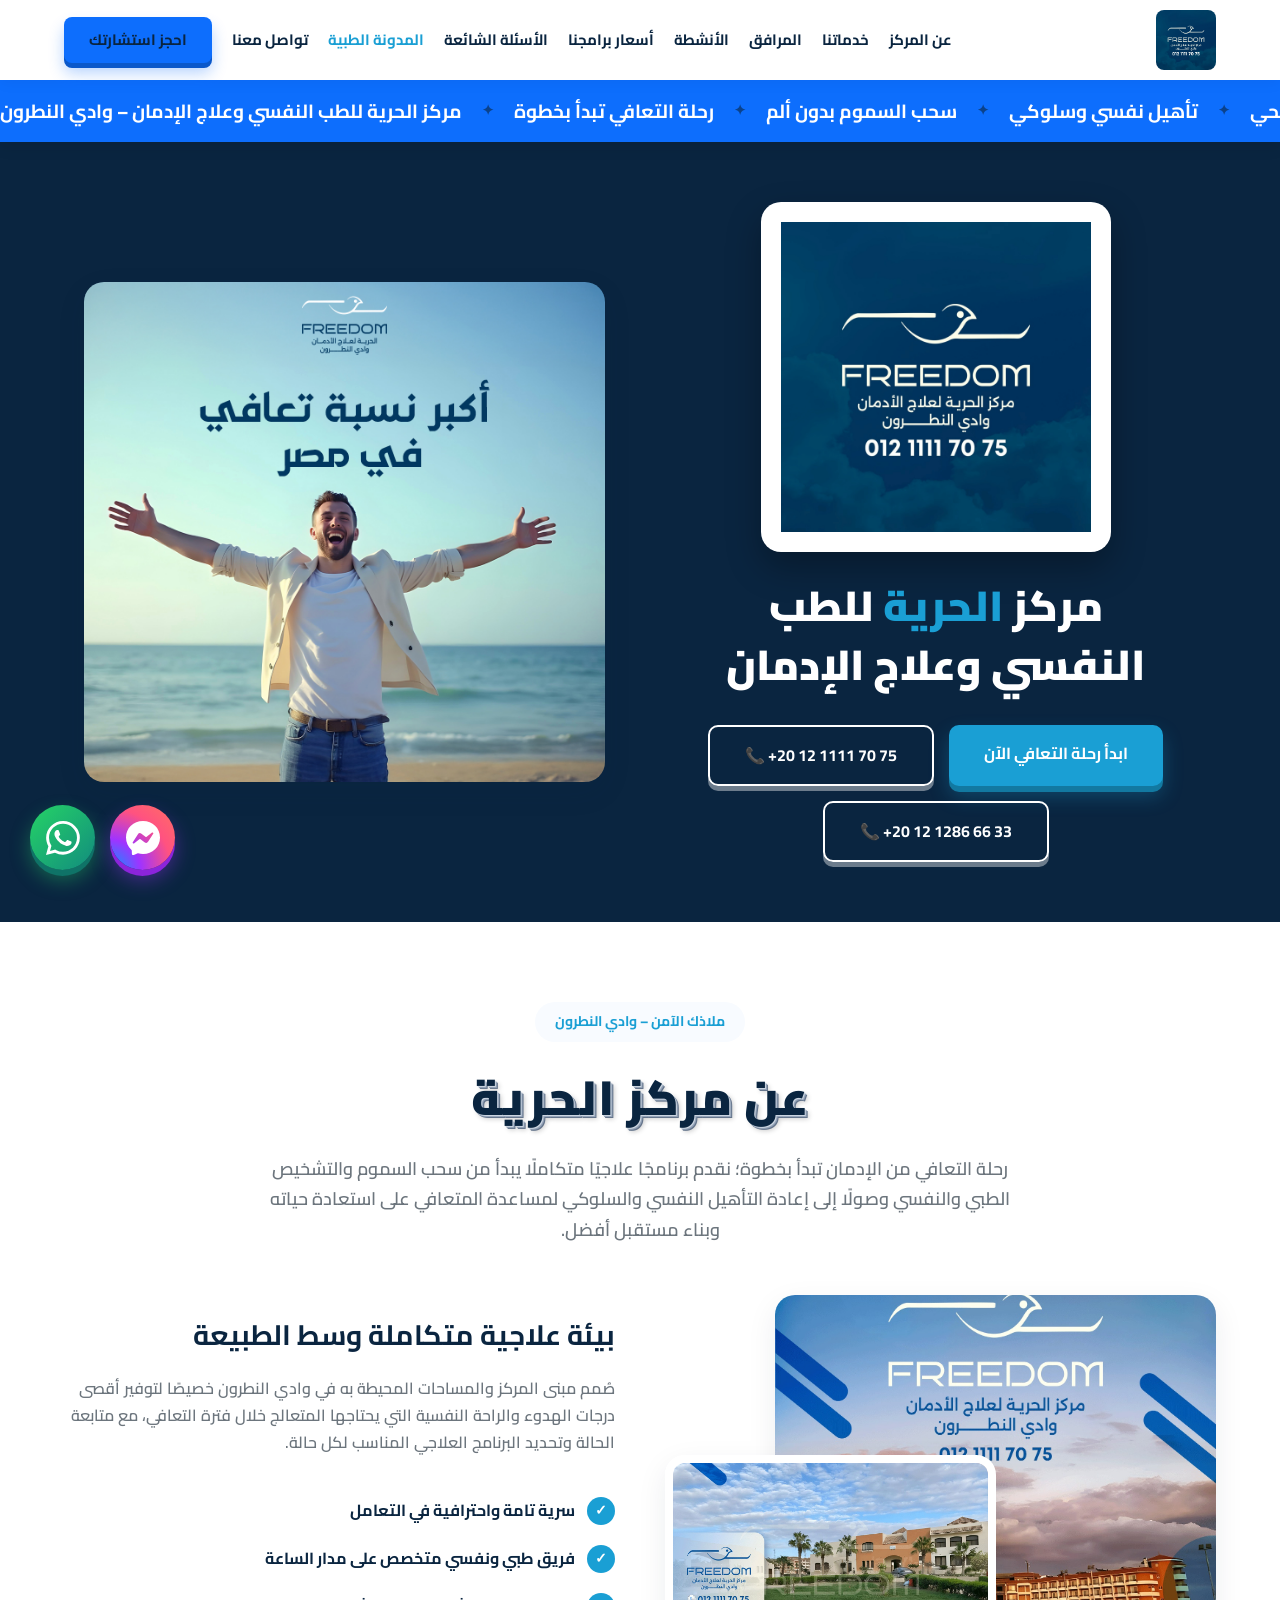
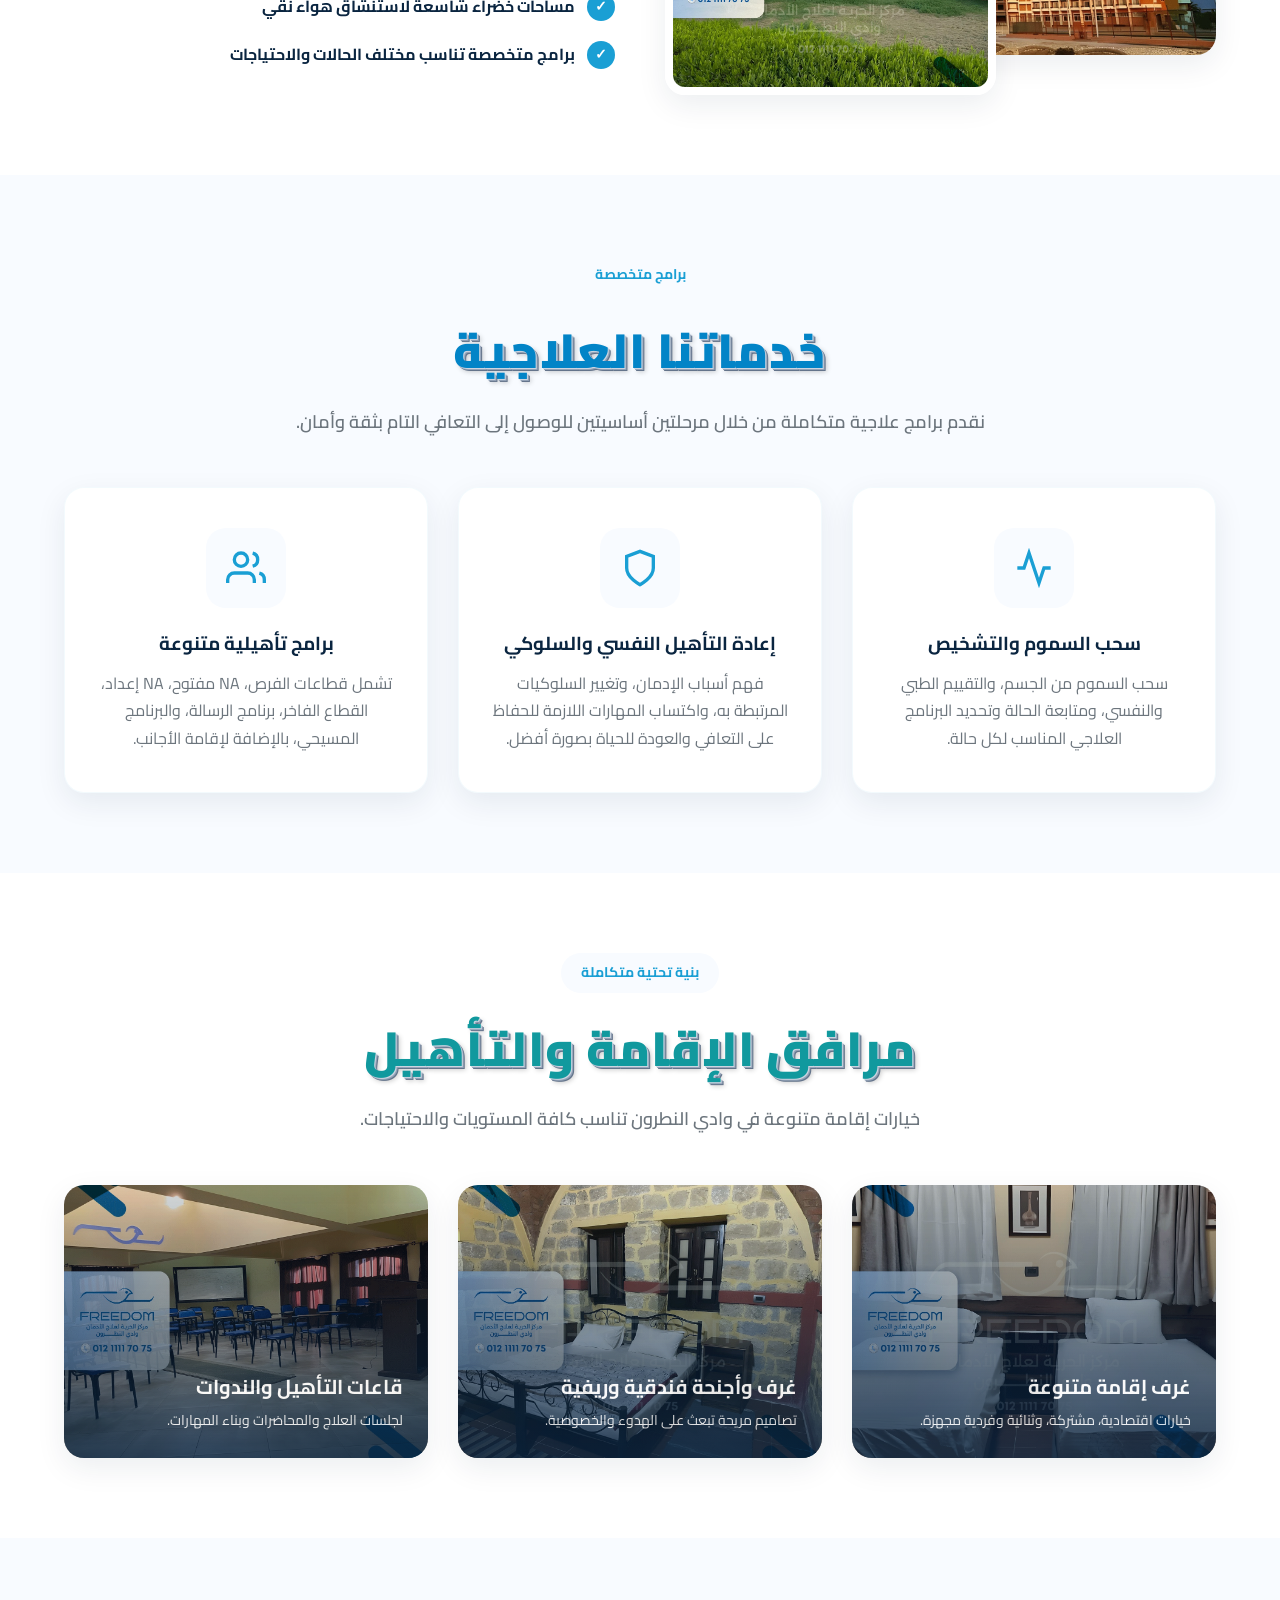
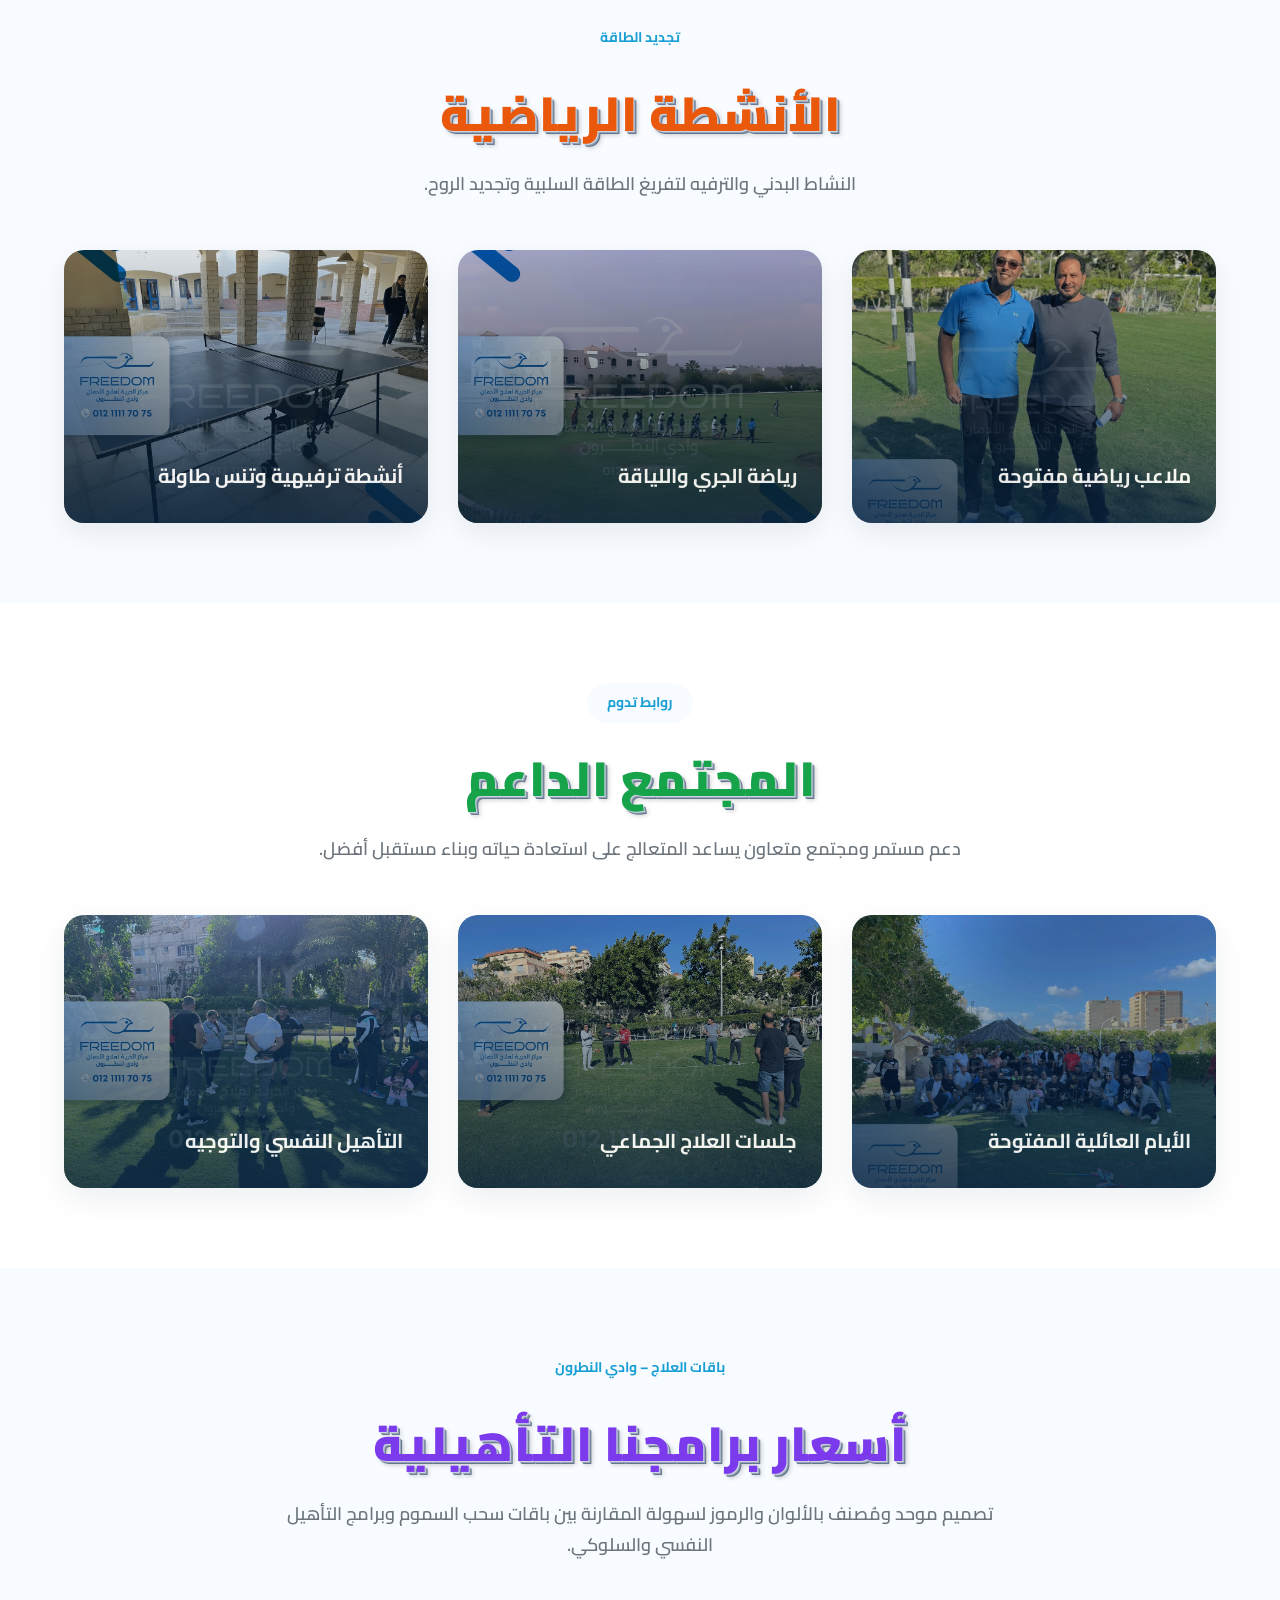
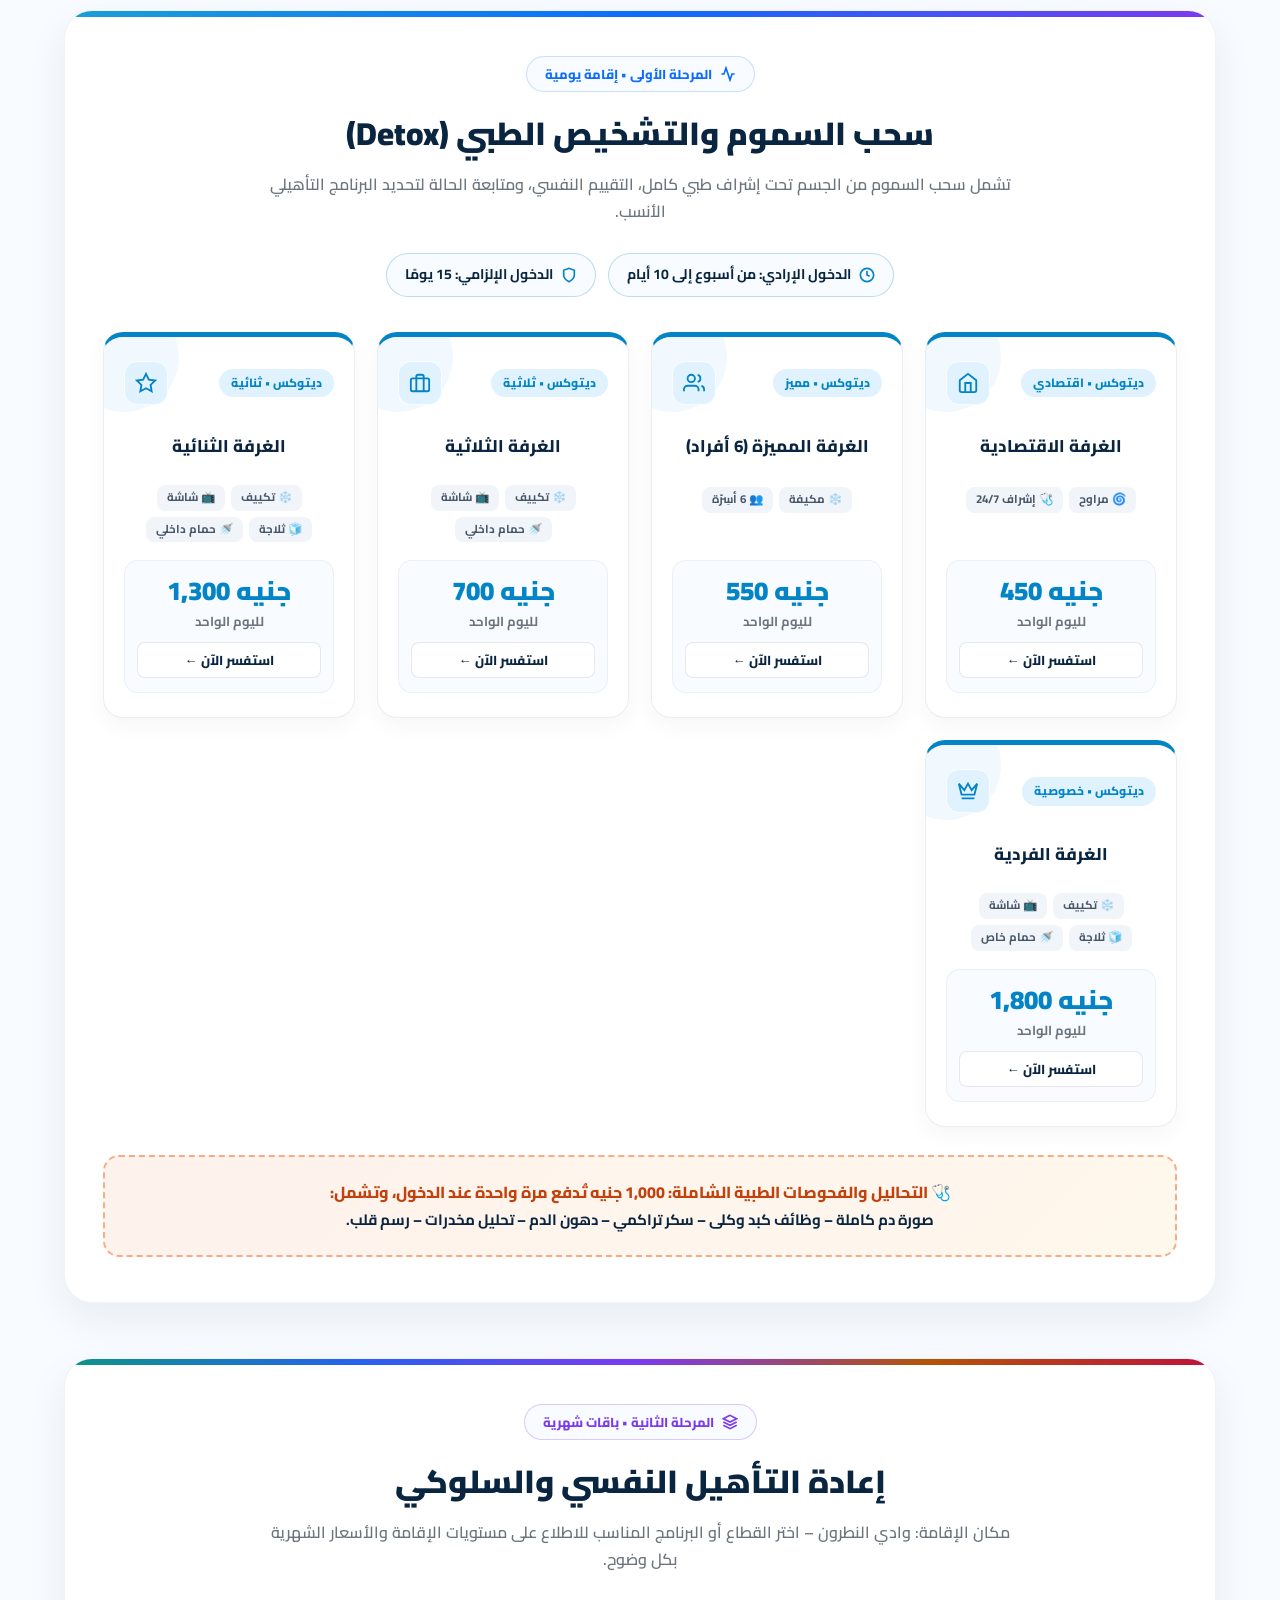
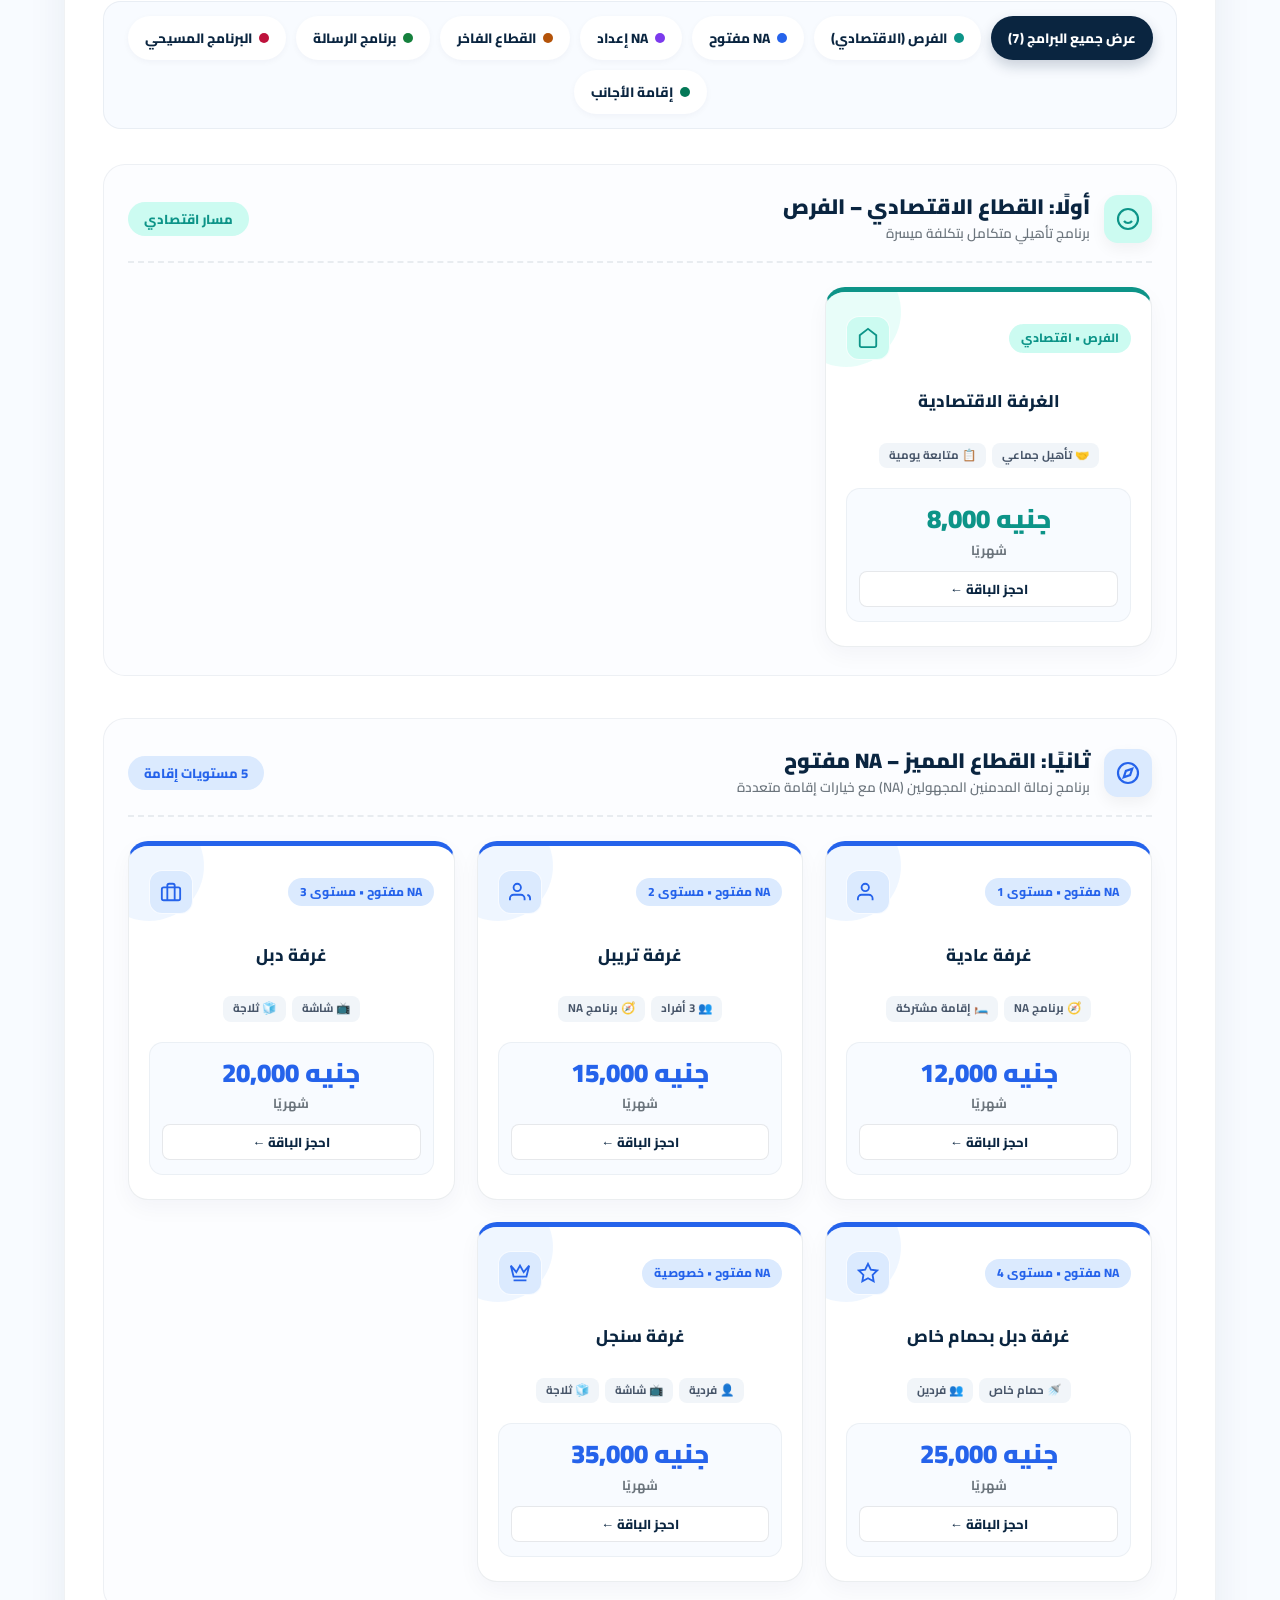
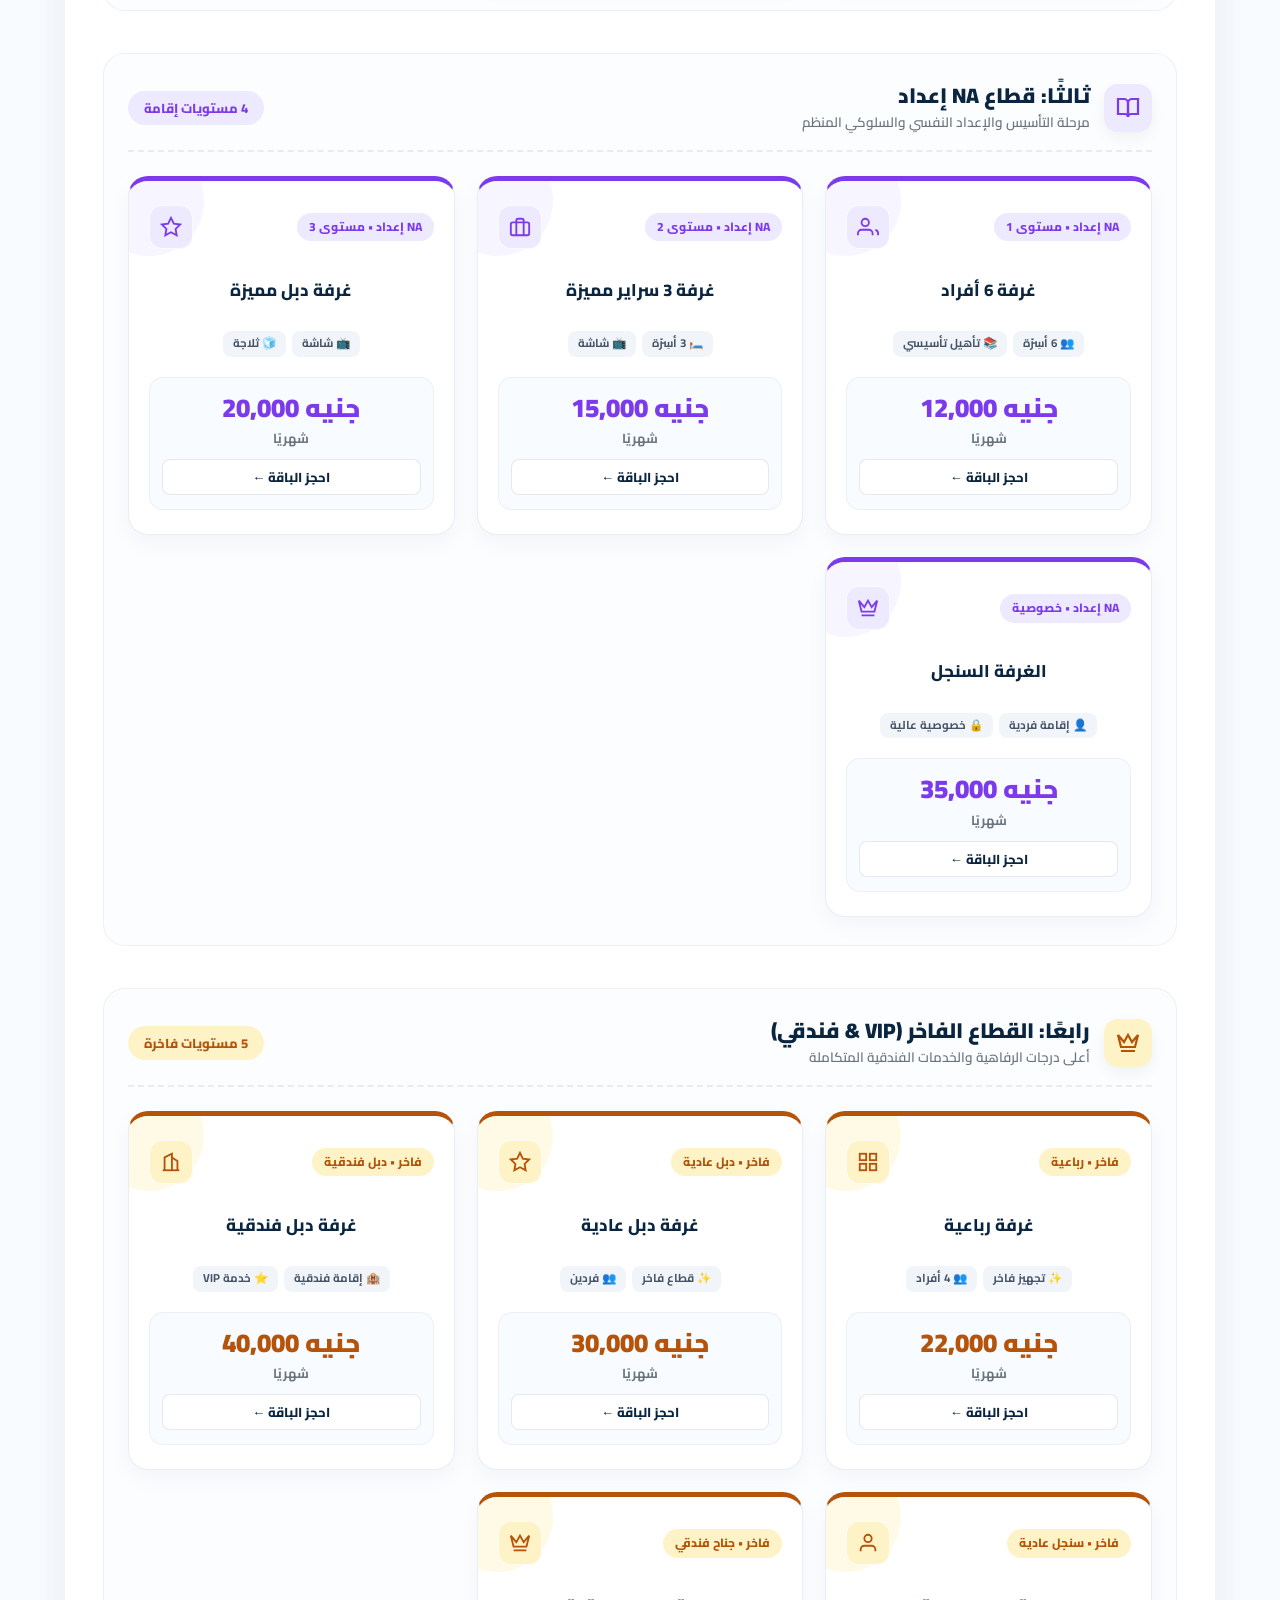
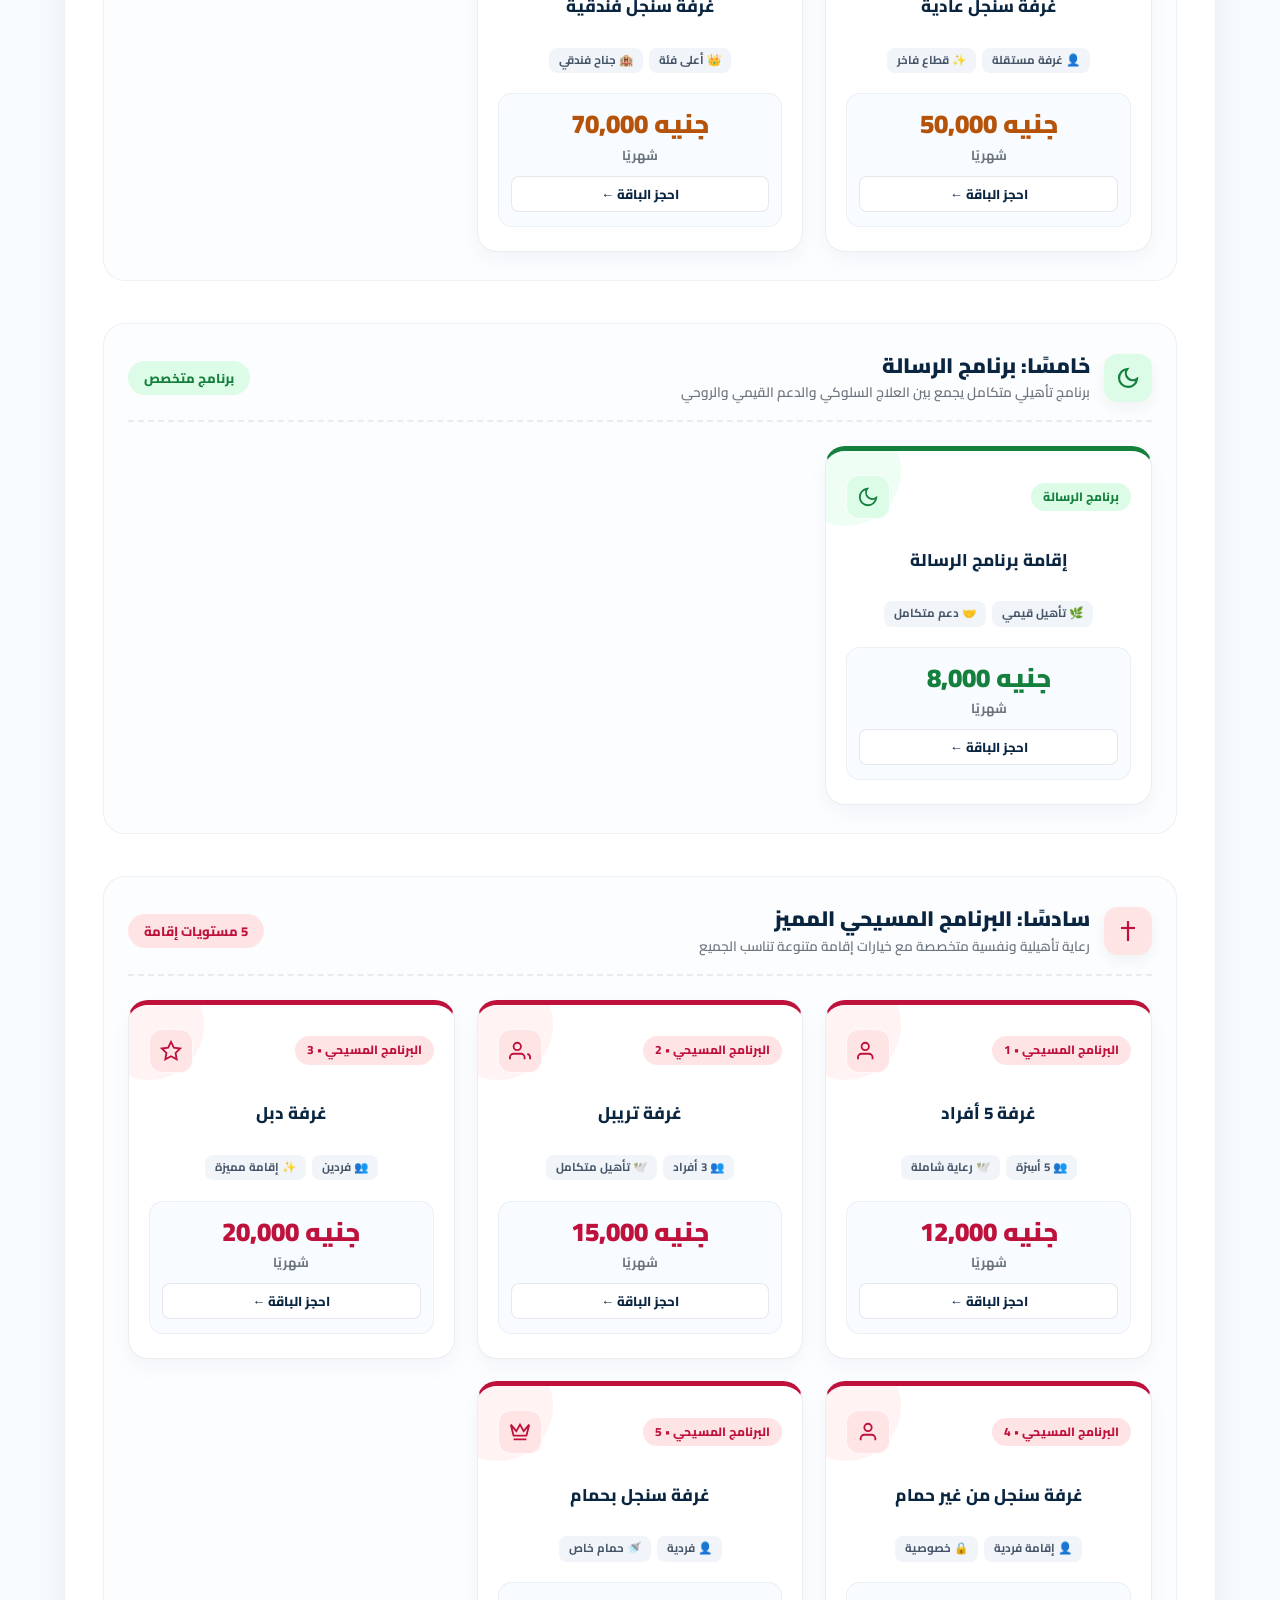
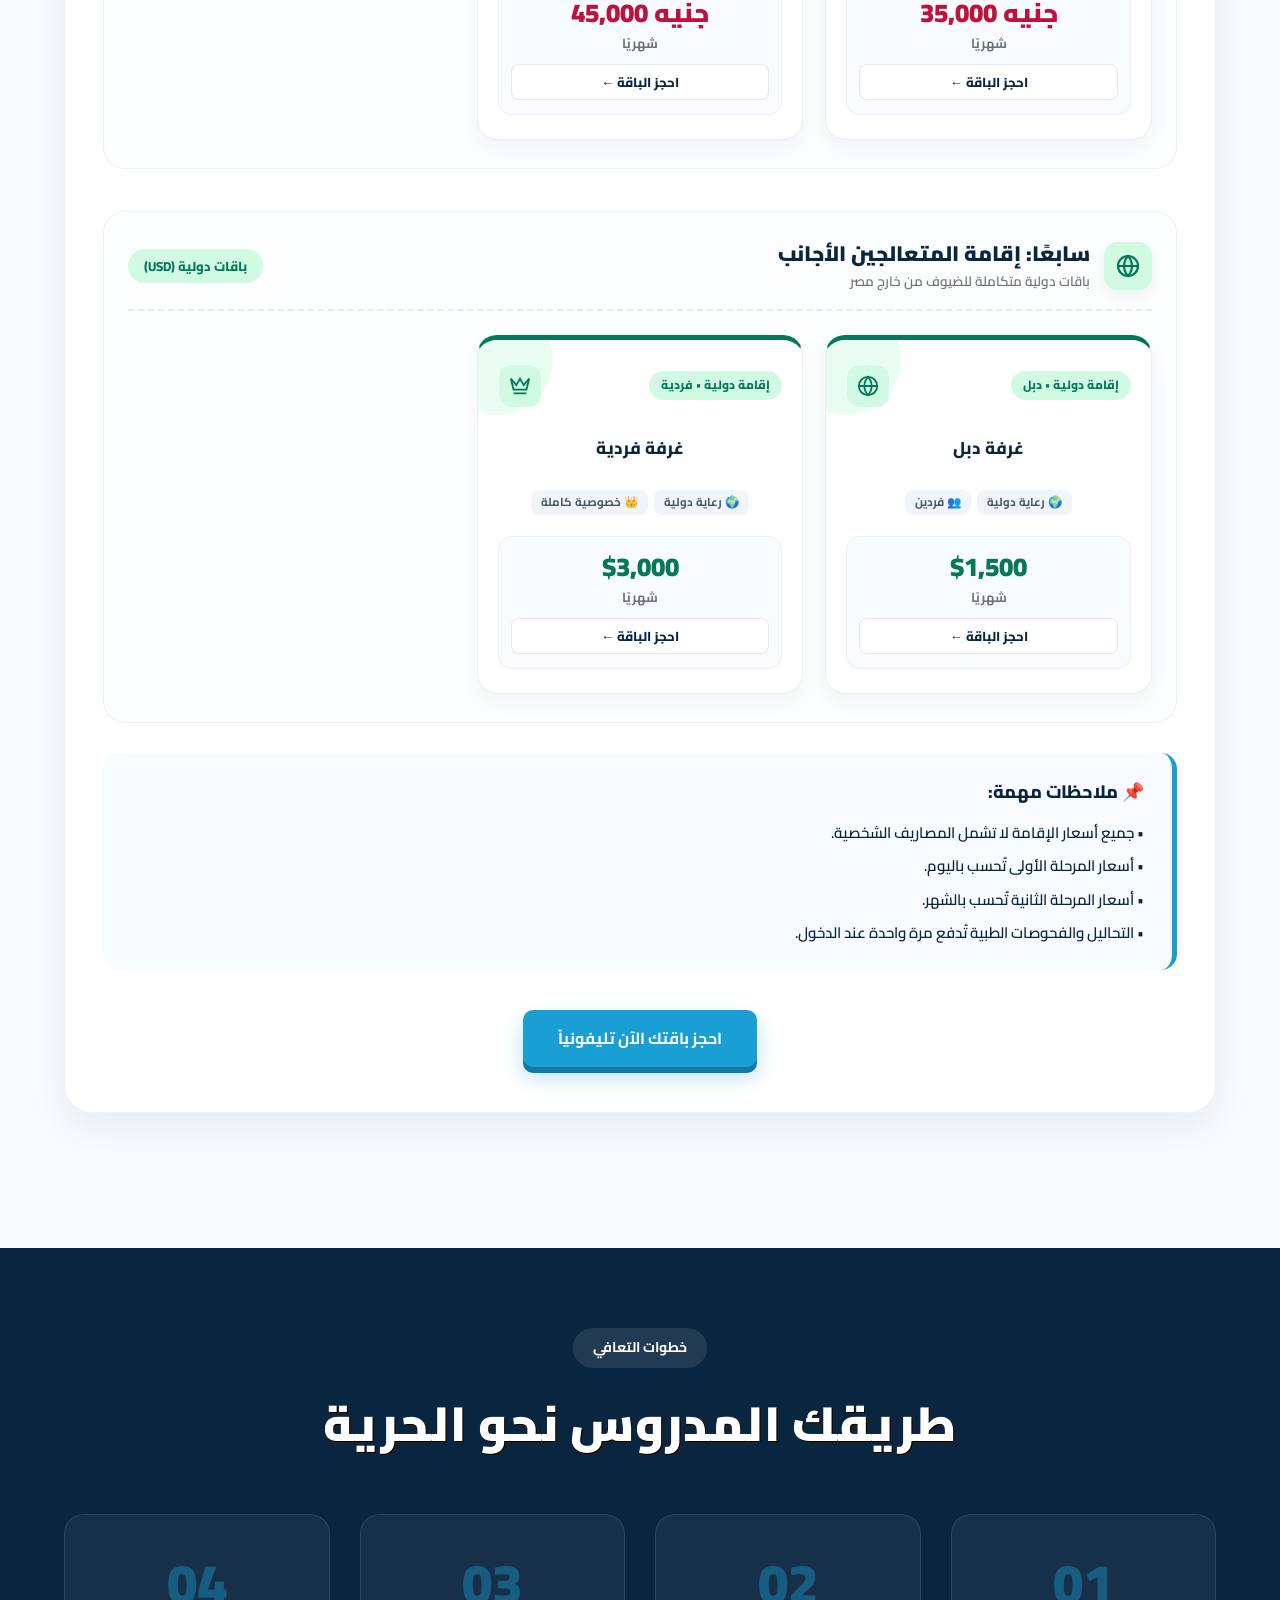
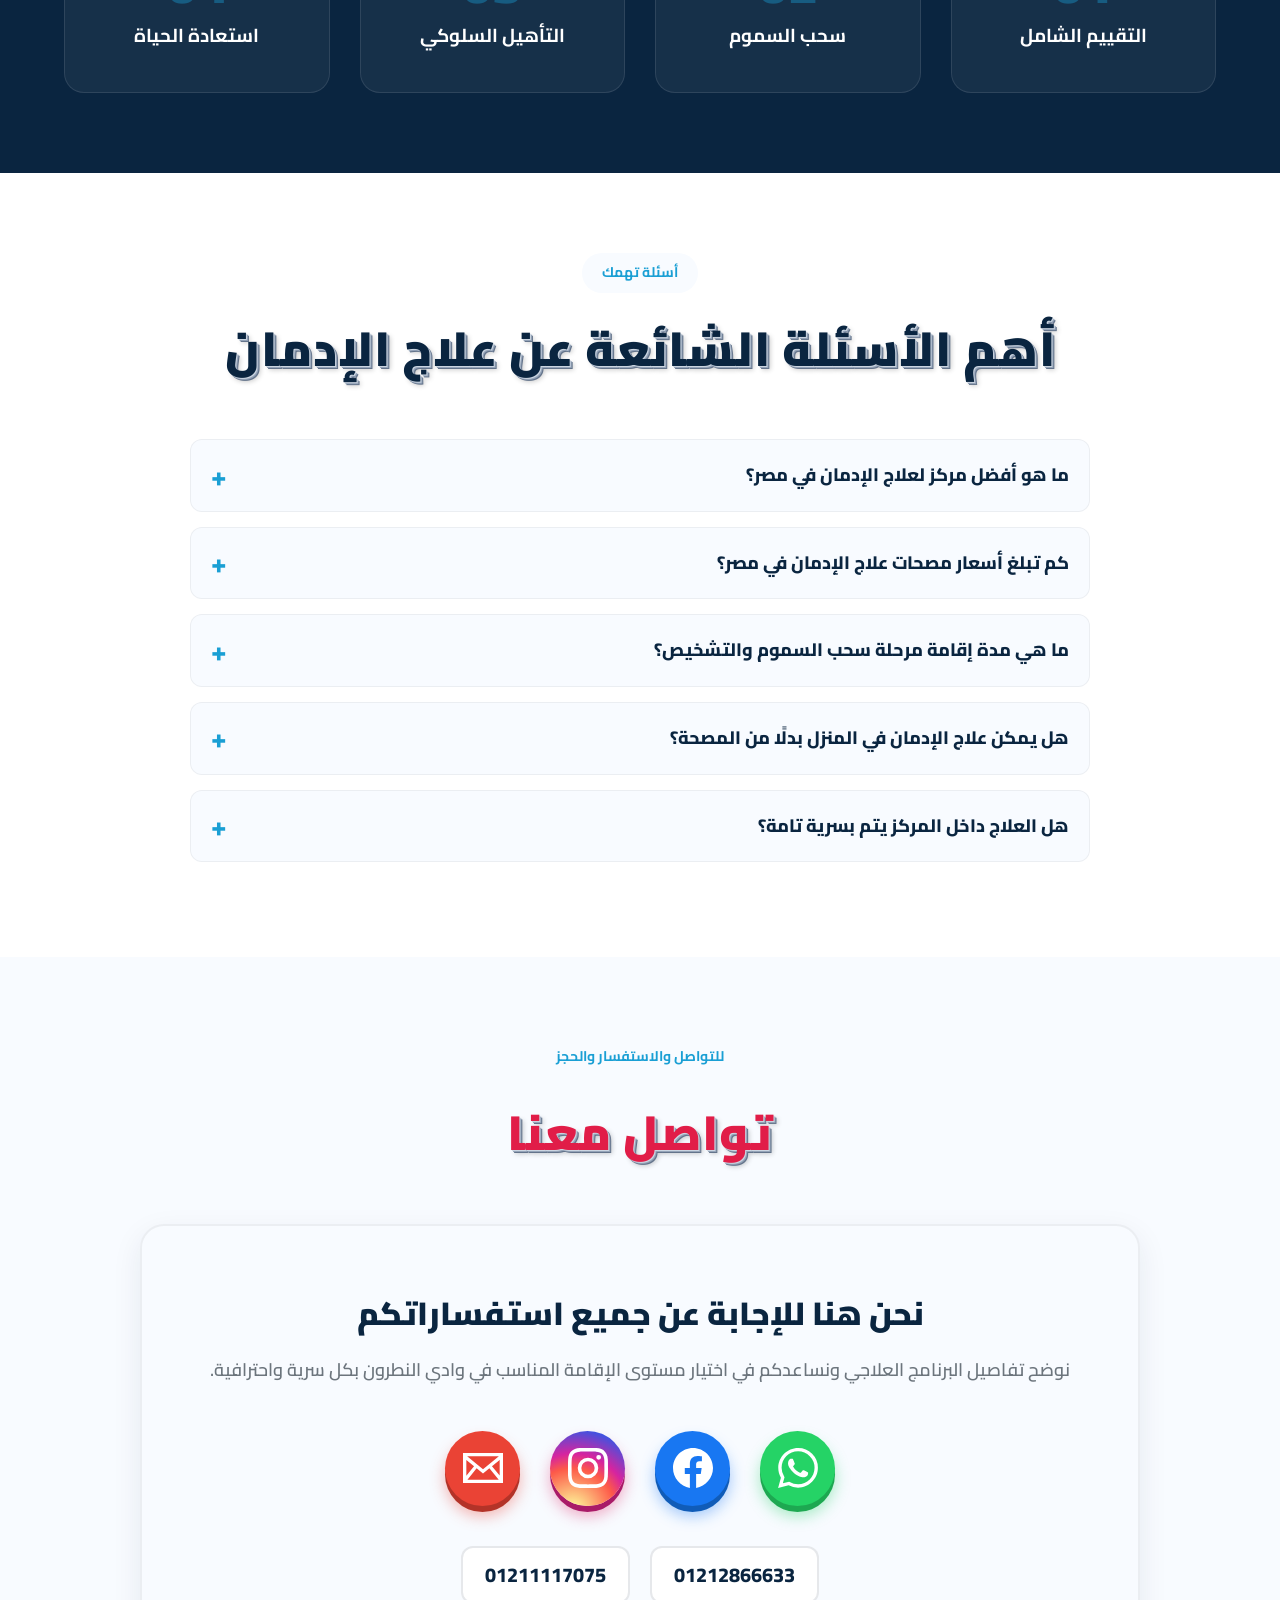
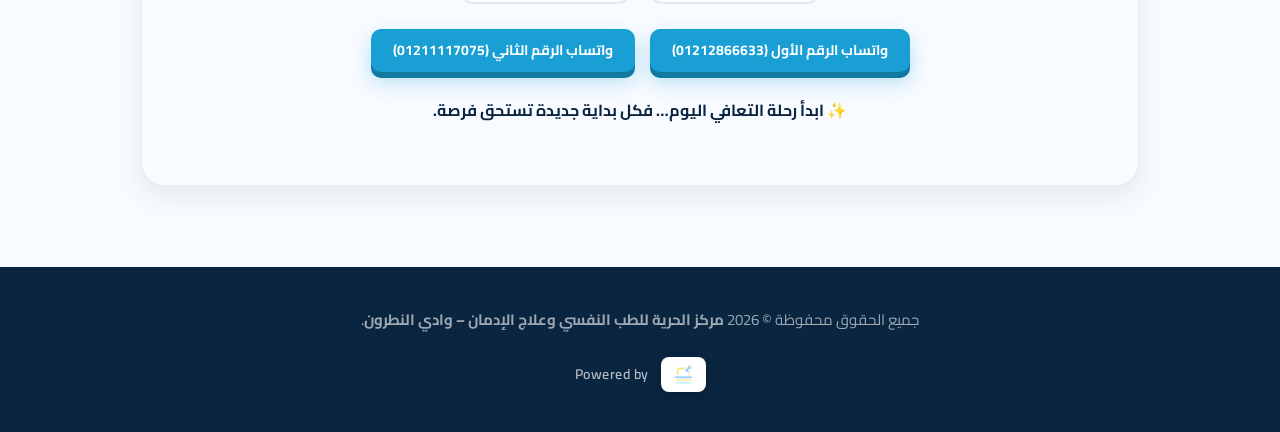
==== commit e13b4fb7: "Update index.html" ====
--- a/index.html
+++ b/index.html
@@ -22,11 +22,6 @@
     <!-- Favicon -->
     <link rel="icon" href="https://horryeafreedom.center/images/logo.png" type="image/png">
     <link rel="apple-touch-icon" href="https://horryeafreedom.center/images/logo.png">
-
-    <!-- Hreflang -->
-    <link rel="alternate" hreflang="ar" href="https://horryeafreedom.center/" />
-    <link rel="alternate" hreflang="en" href="https://horryeafreedom.center/en/index.html" />
-    <link rel="alternate" hreflang="x-default" href="https://horryeafreedom.center/" />
 
     <!-- Open Graph -->
     <meta property="og:type" content="website">
@@ -965,8 +960,7 @@
         <li><a href="#faq">الأسئلة الشائعة</a></li>
         <li><a href="https://blog.horryeafreedom.center/" target="_blank" rel="noopener noreferrer" style="color: var(--sky);">المدونة الطبية</a></li>
         <li><a href="#contact">تواصل معنا</a></li>
-        <li><a href="en/index.html" style="border: 2px solid var(--sky); border-radius: 8px; padding: 5px 15px; font-weight: bold; color: var(--navy);">English</a></li>
-    </ul>
+        
 
     <a href="https://wa.me/201211117075" class="nav-cta" target="_blank" rel="noopener noreferrer">احجز استشارتك</a>
 </nav>
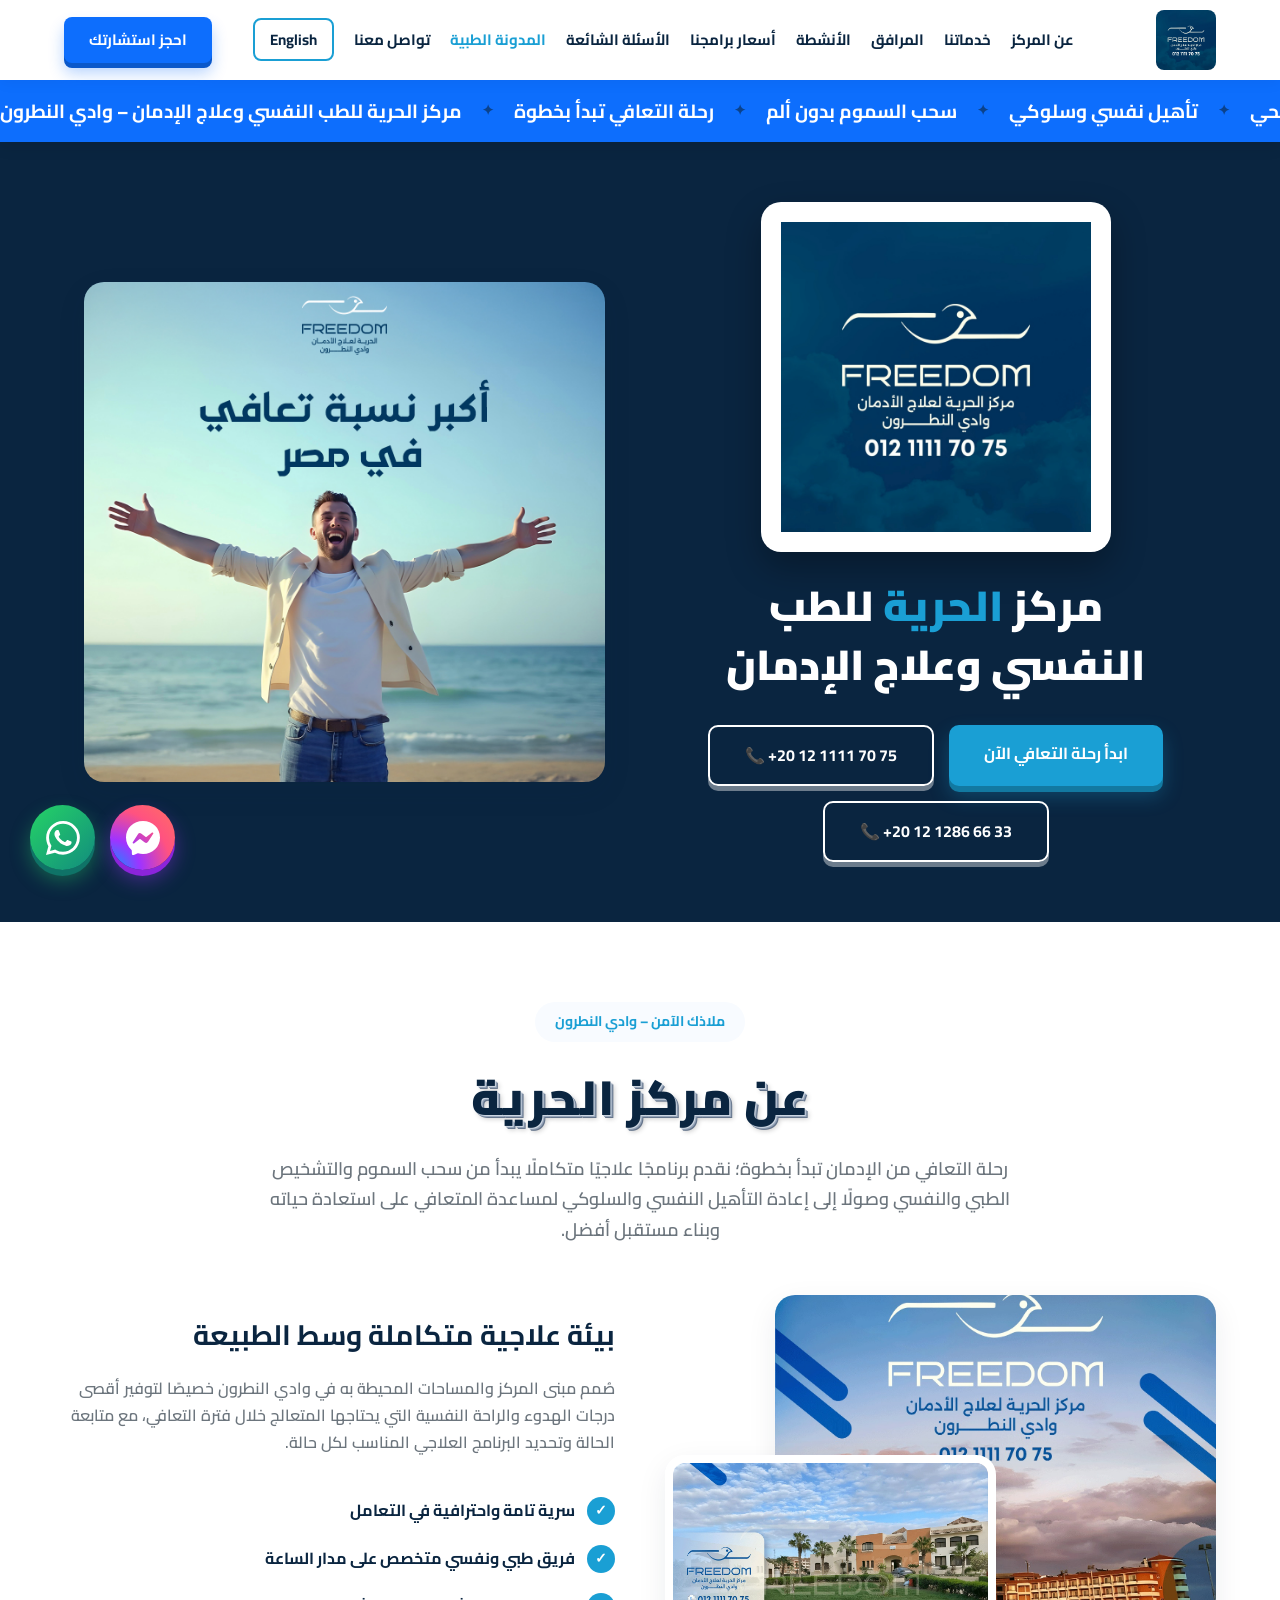
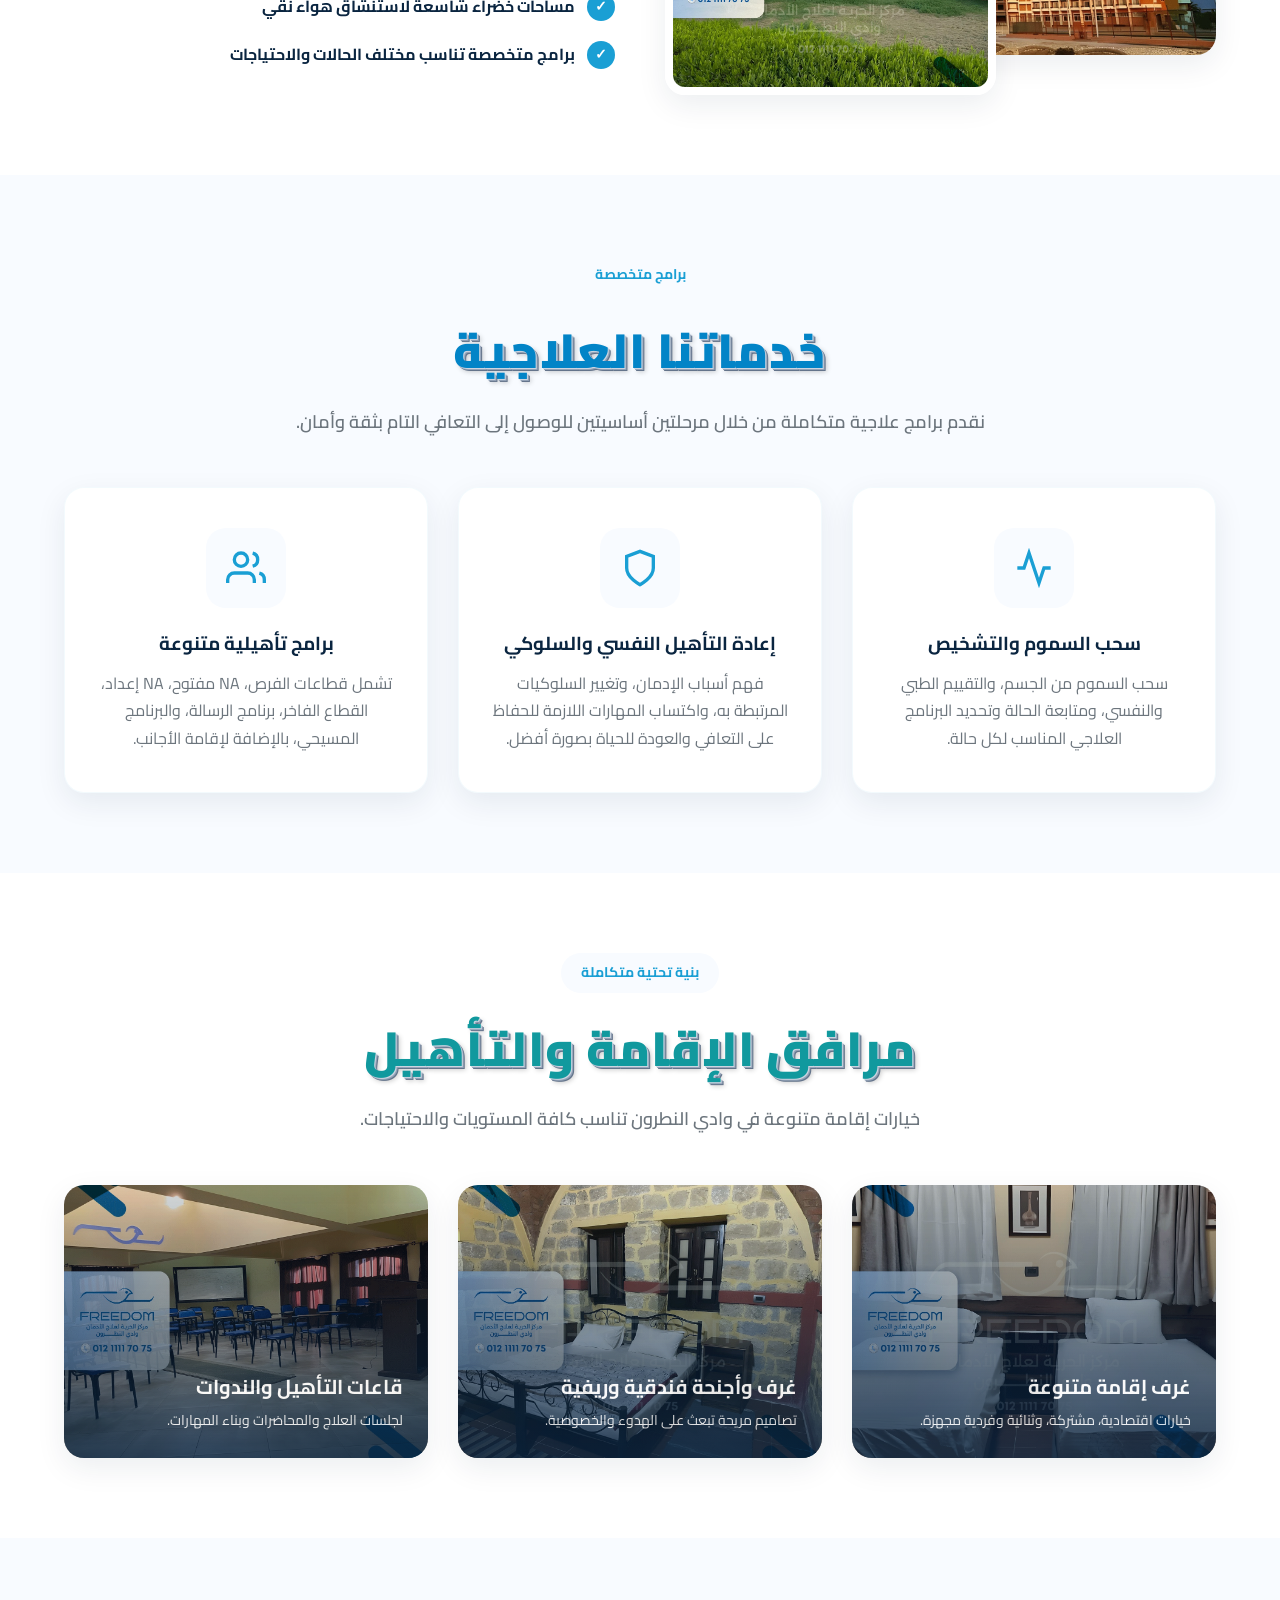
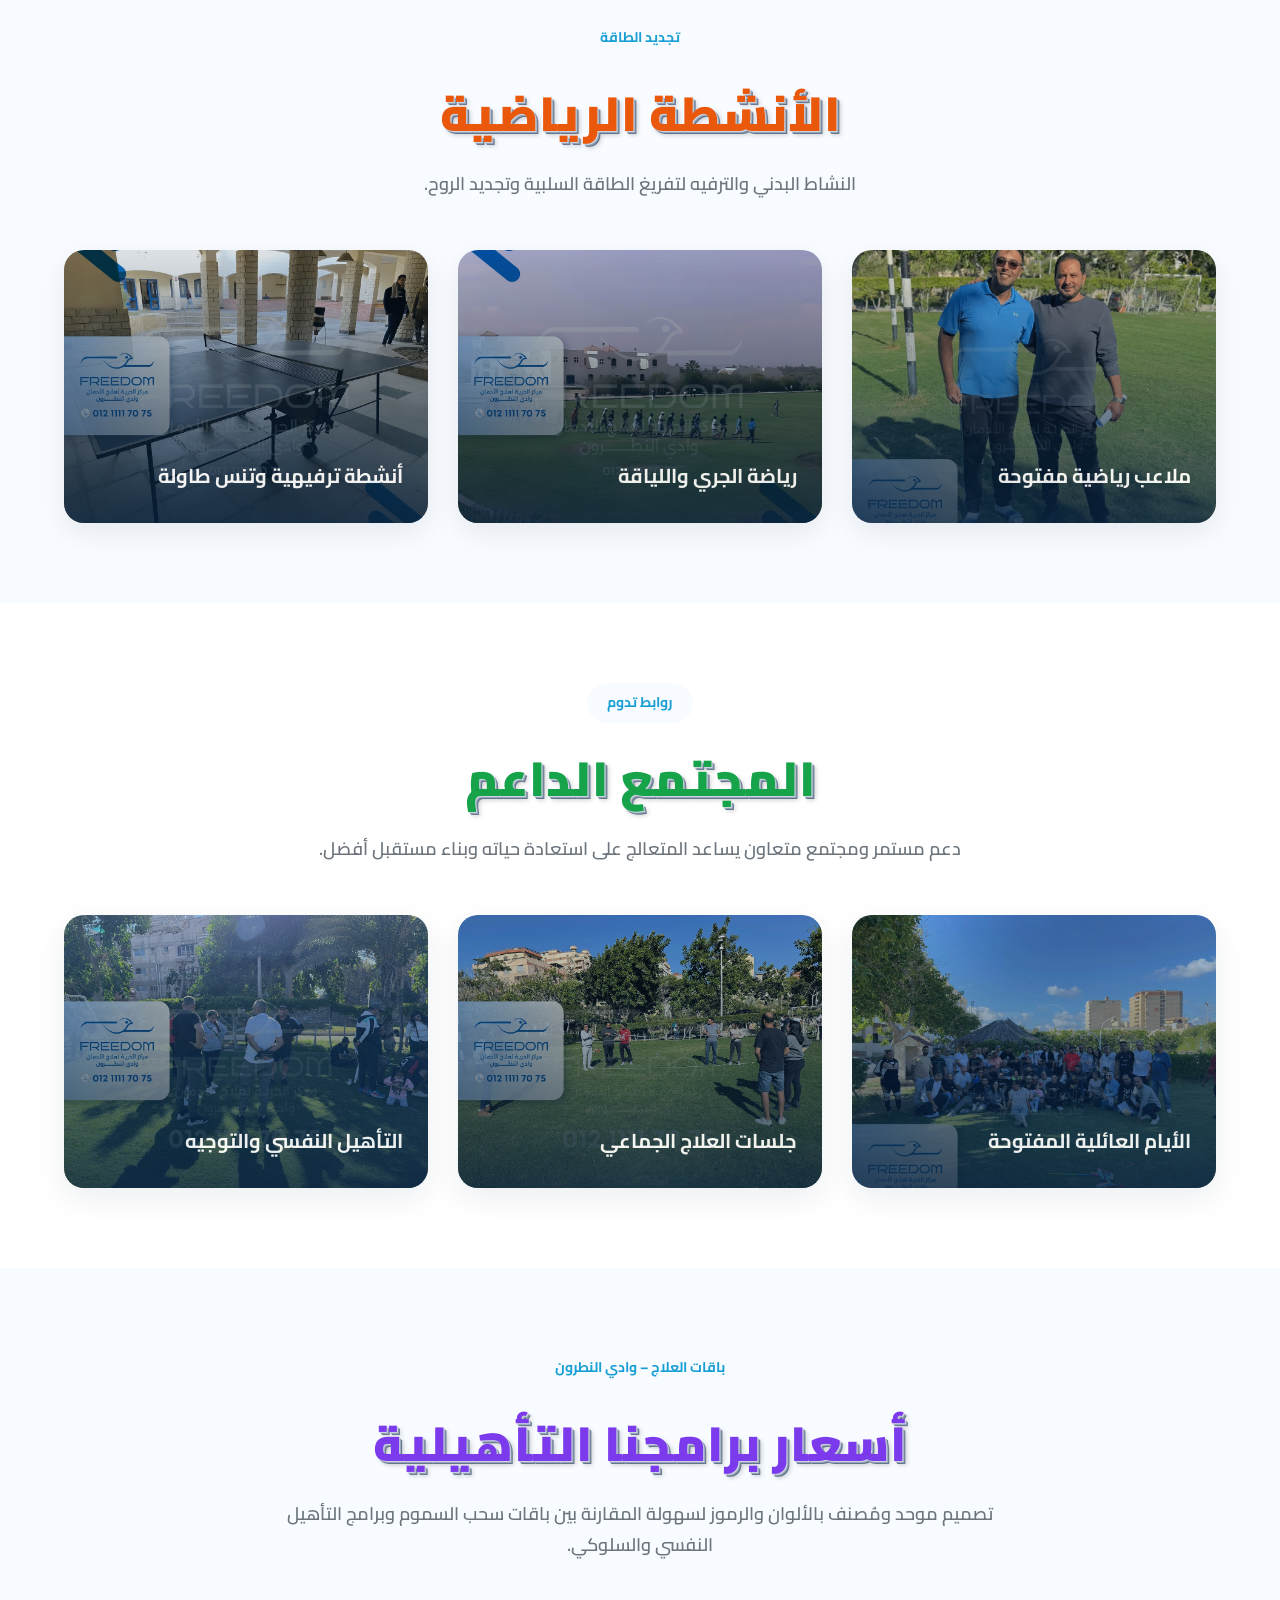
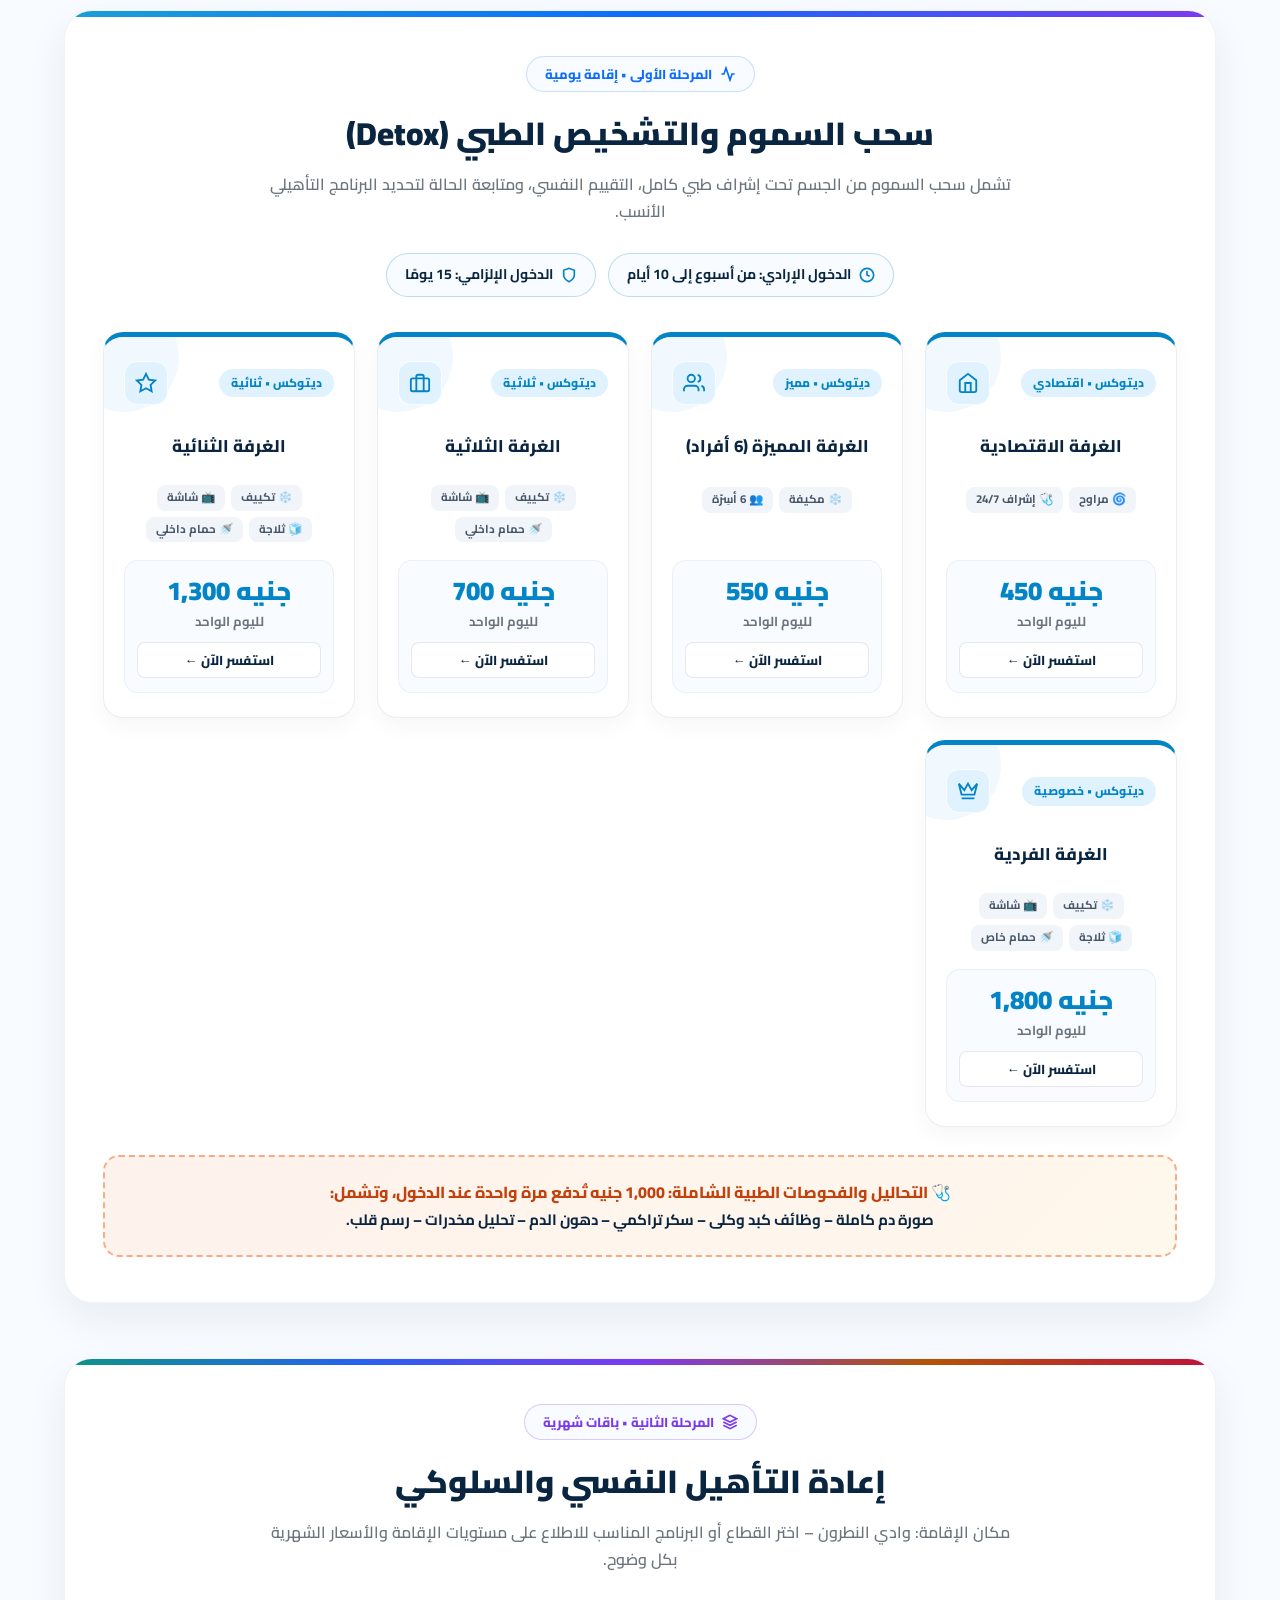
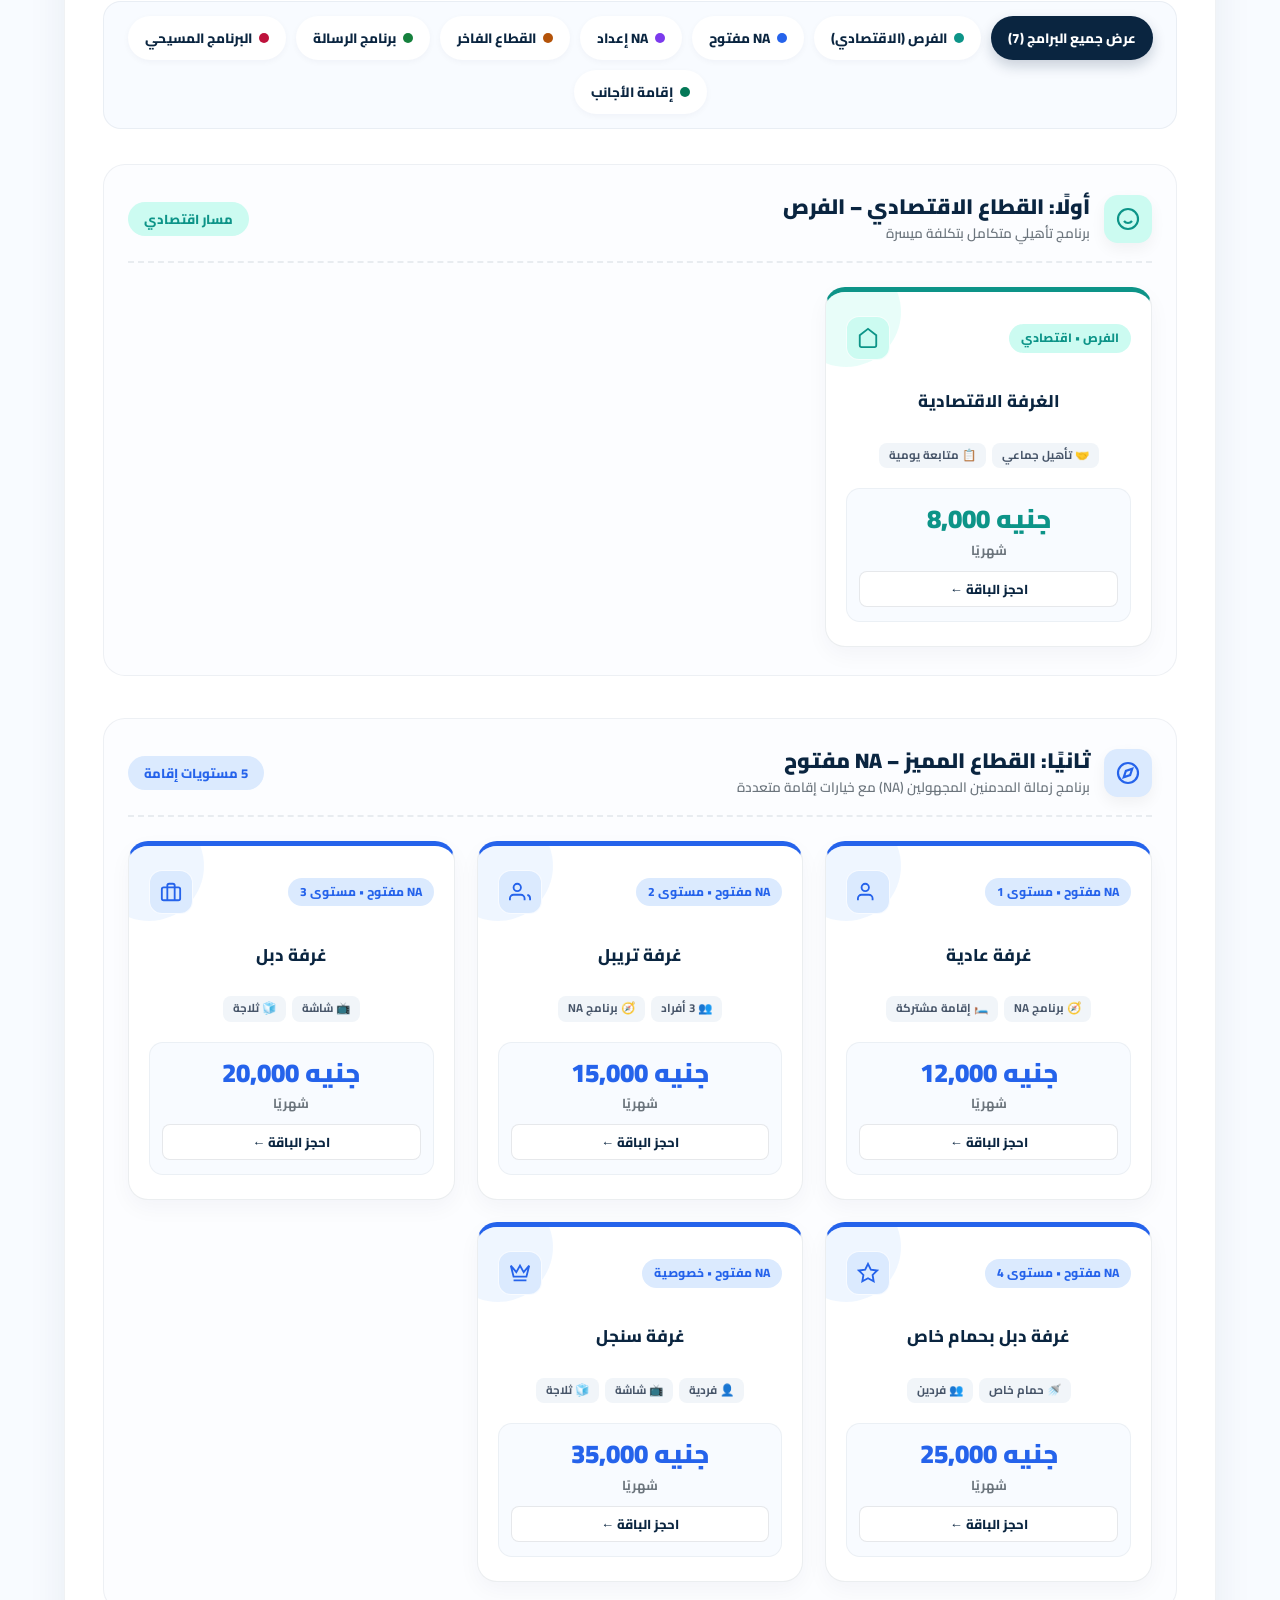
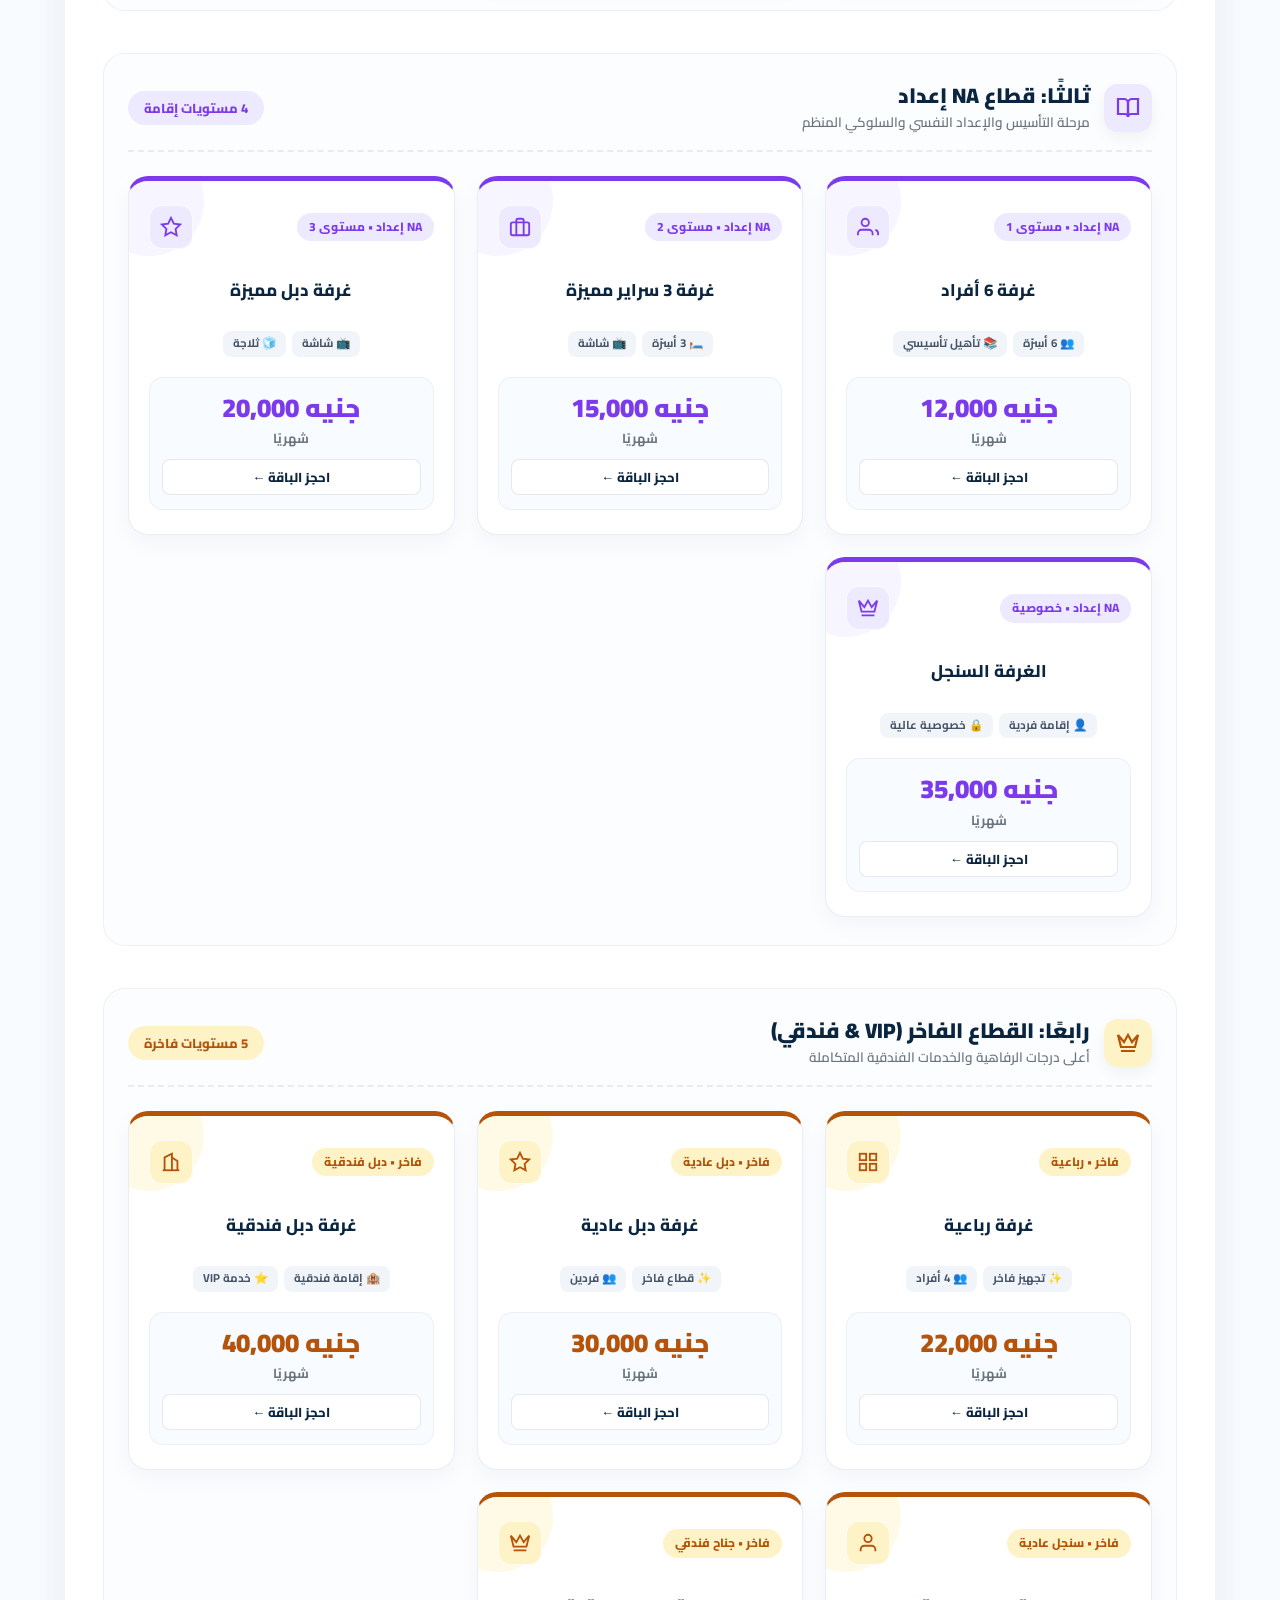
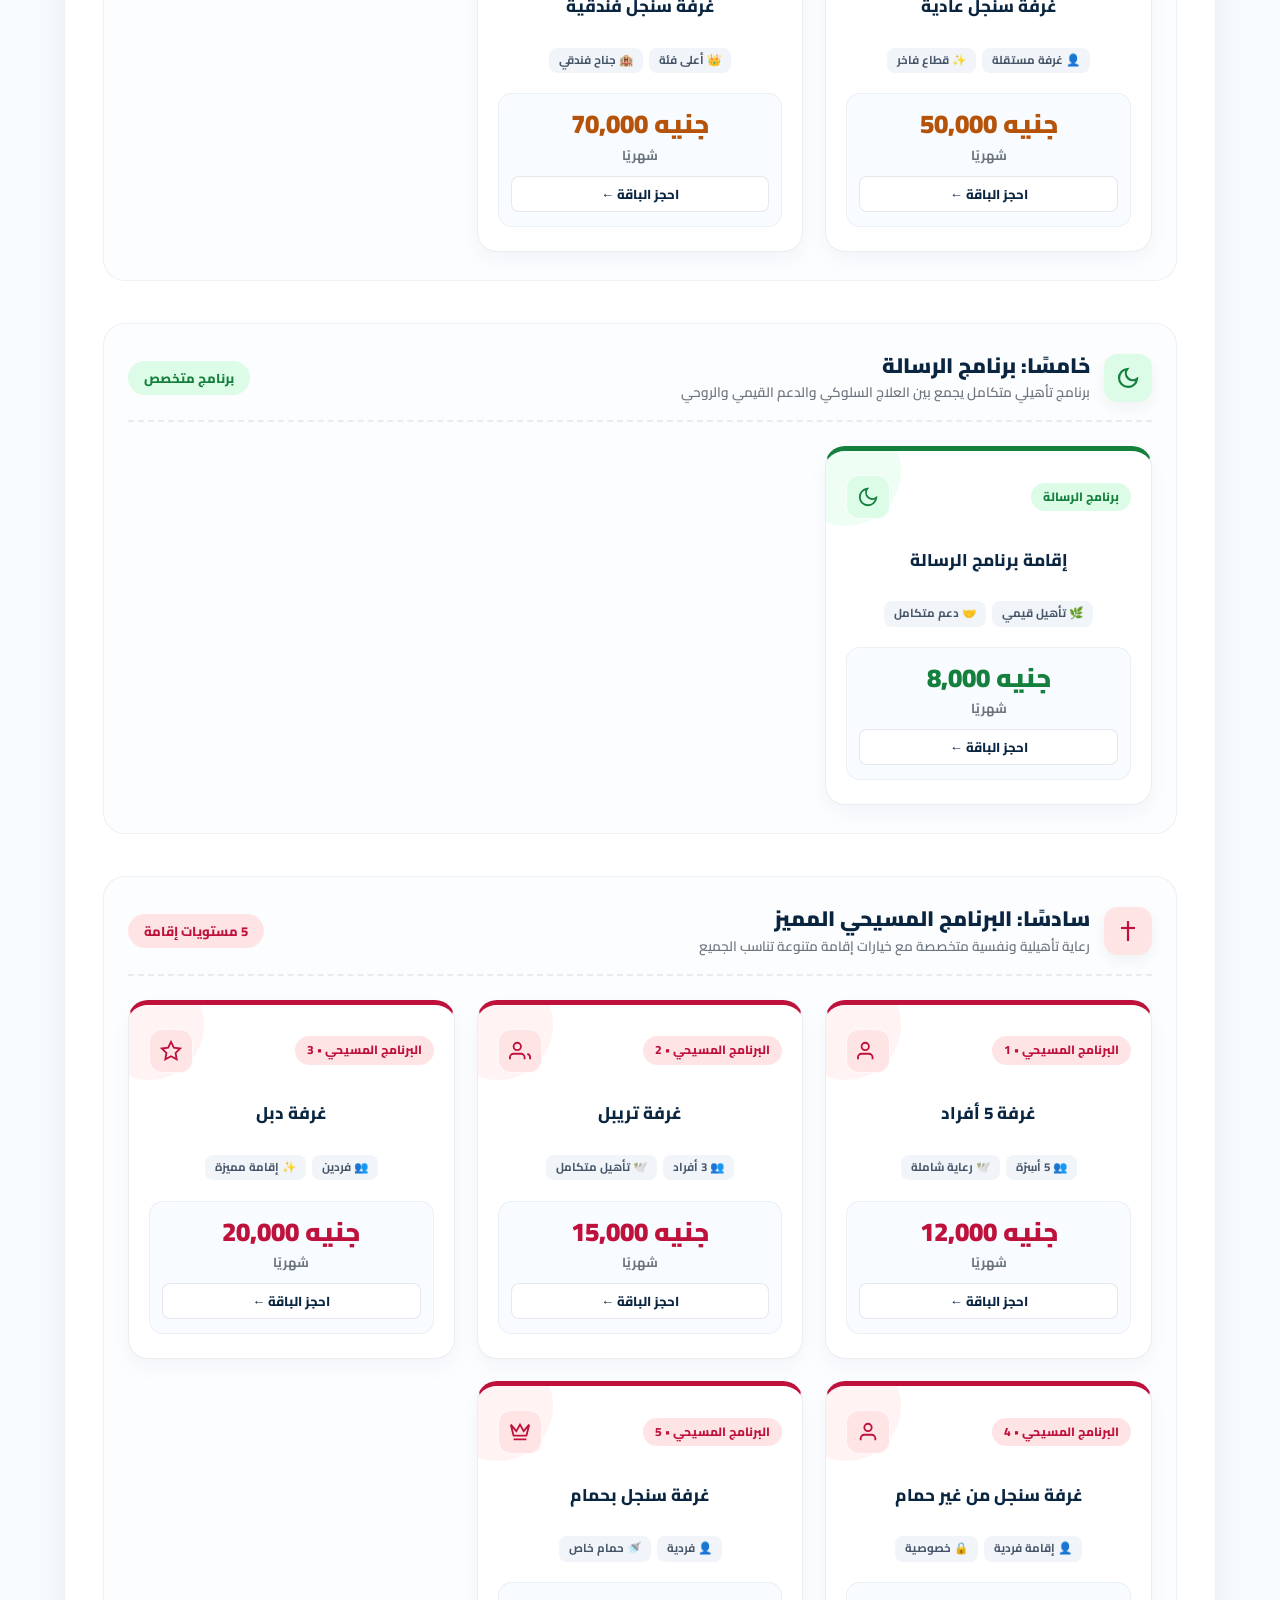
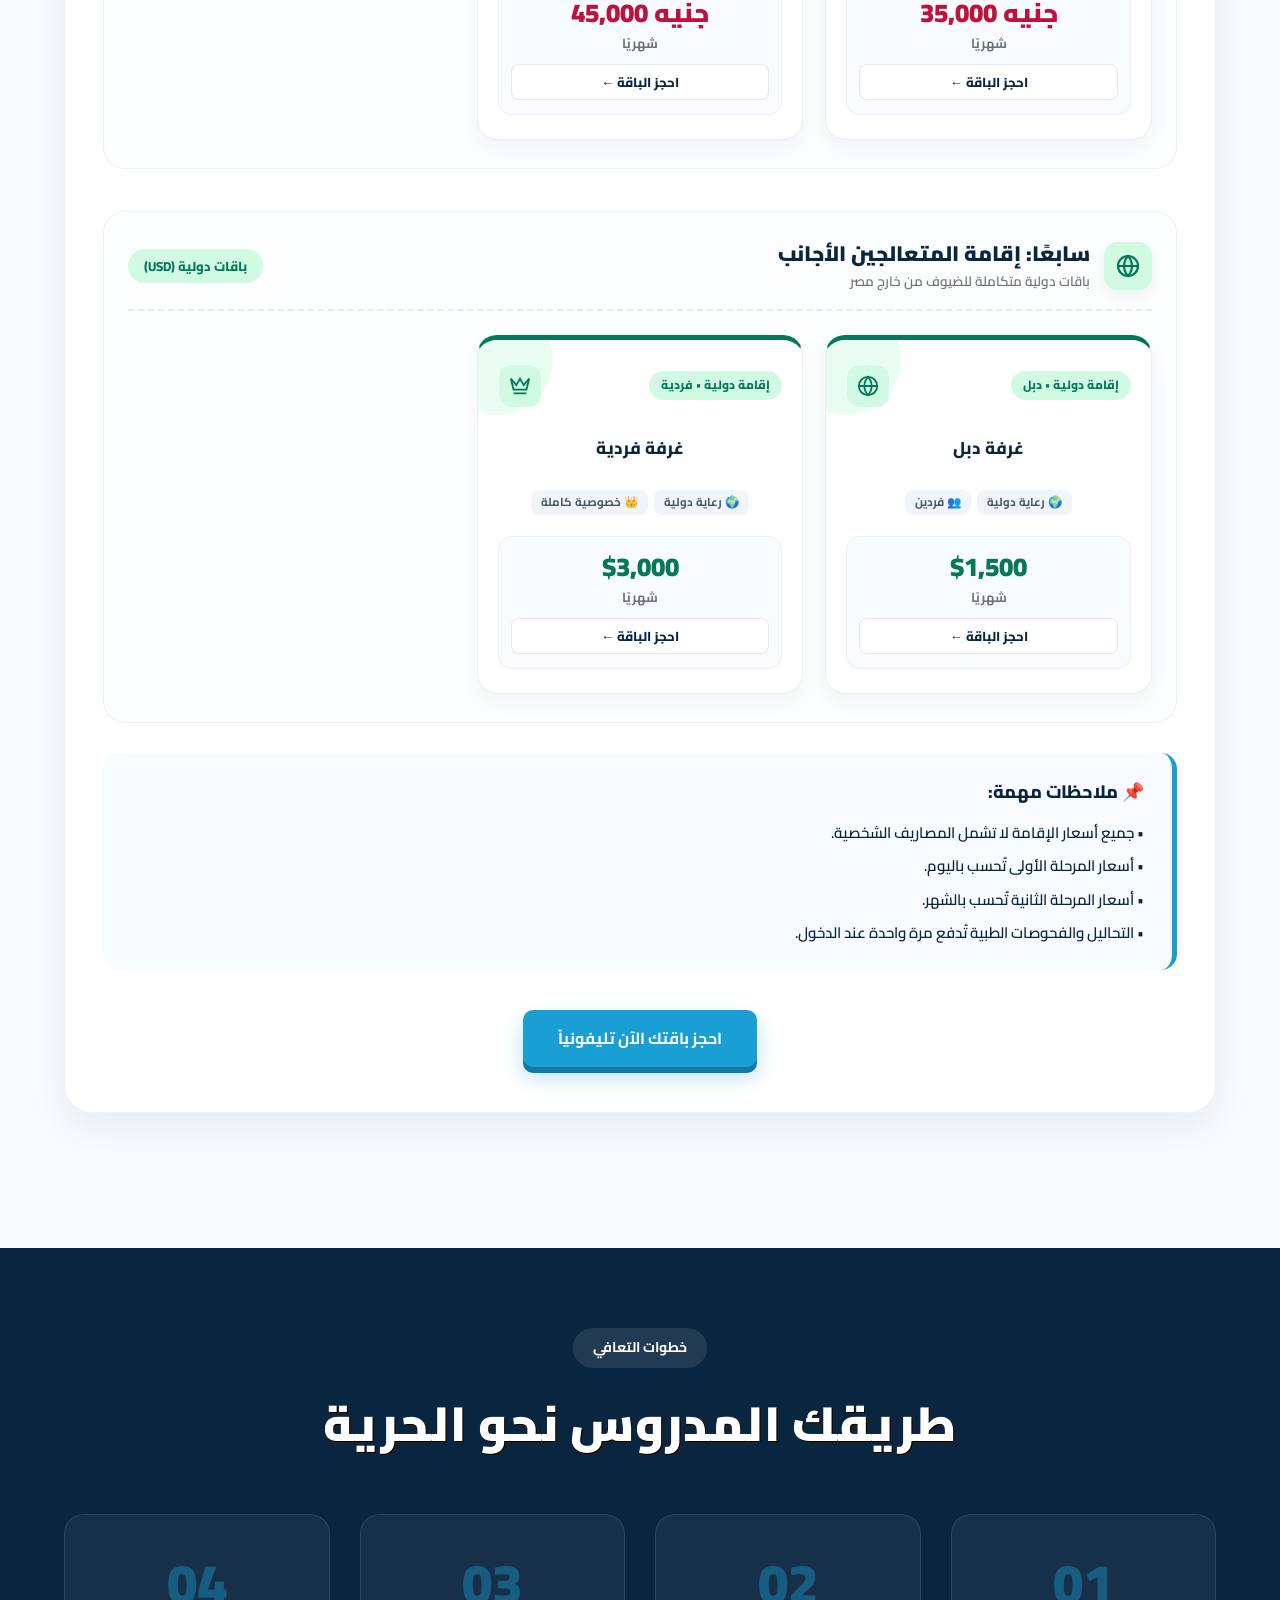
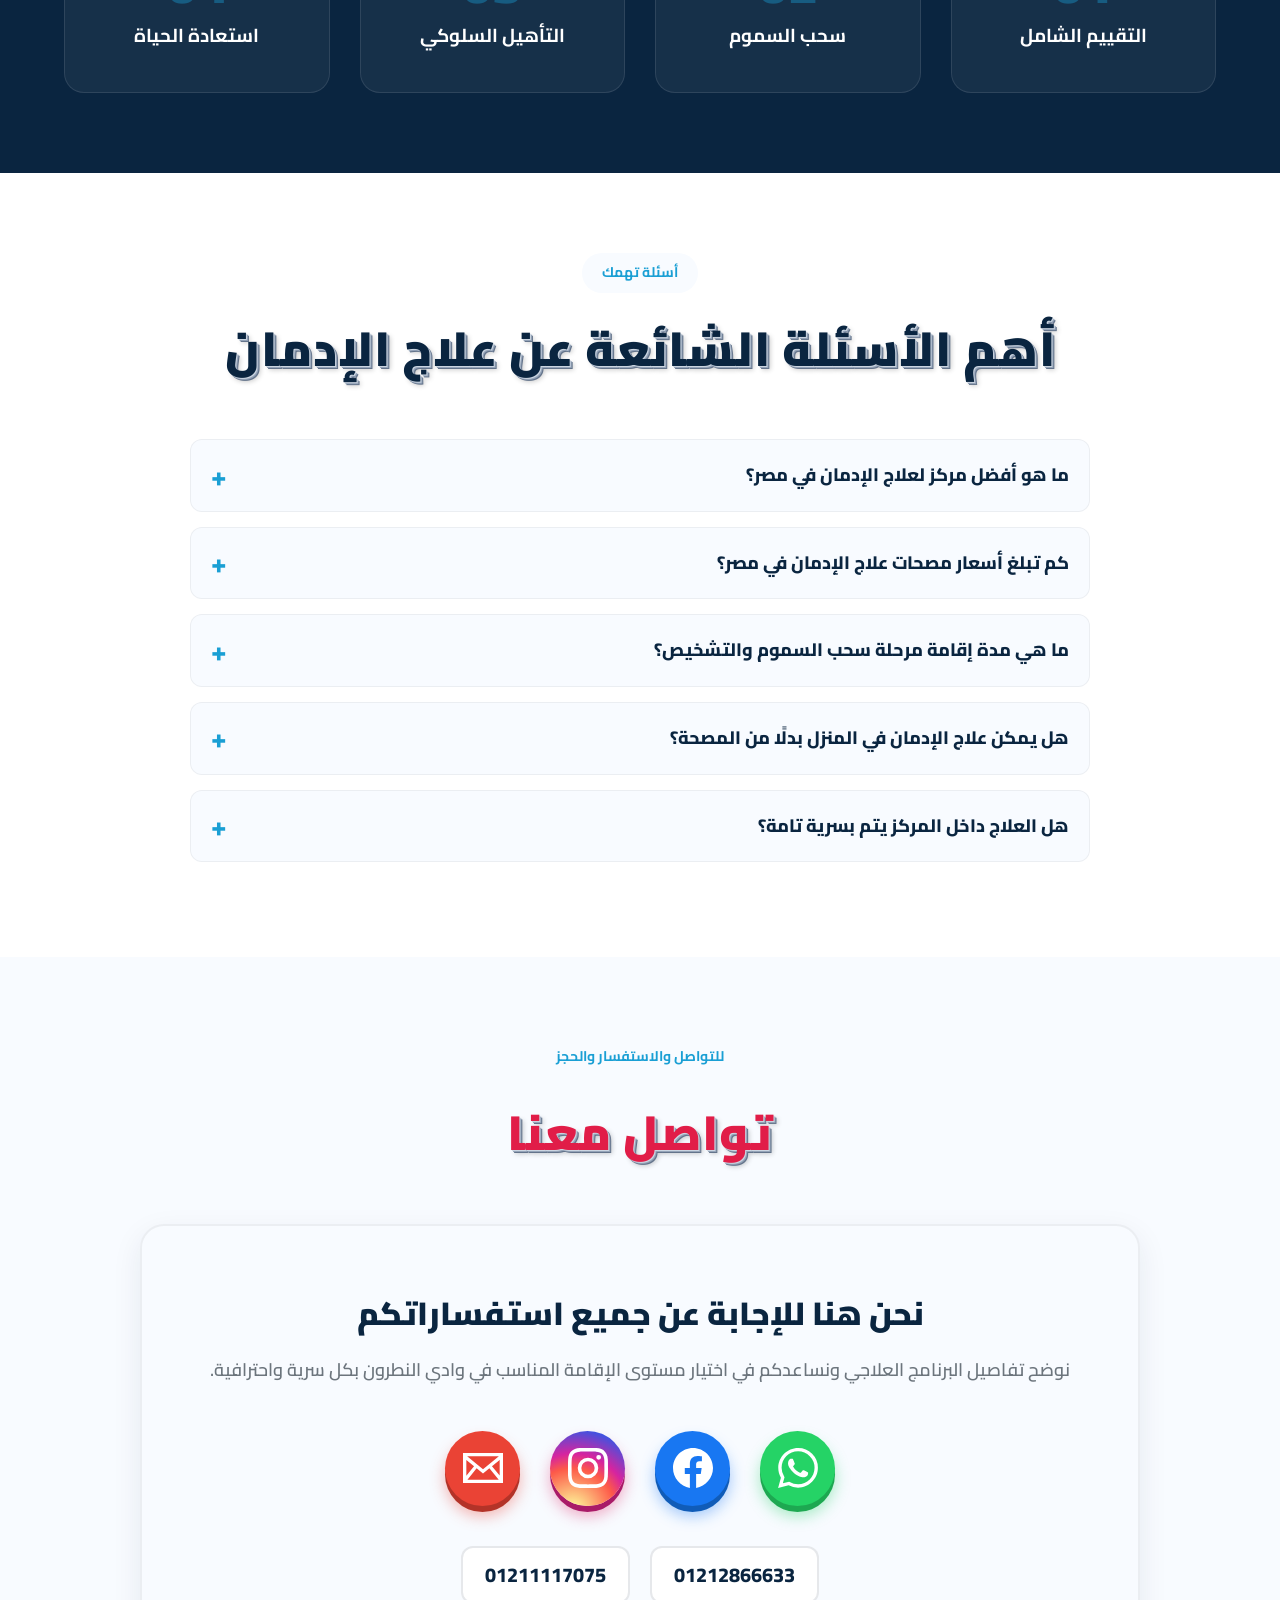
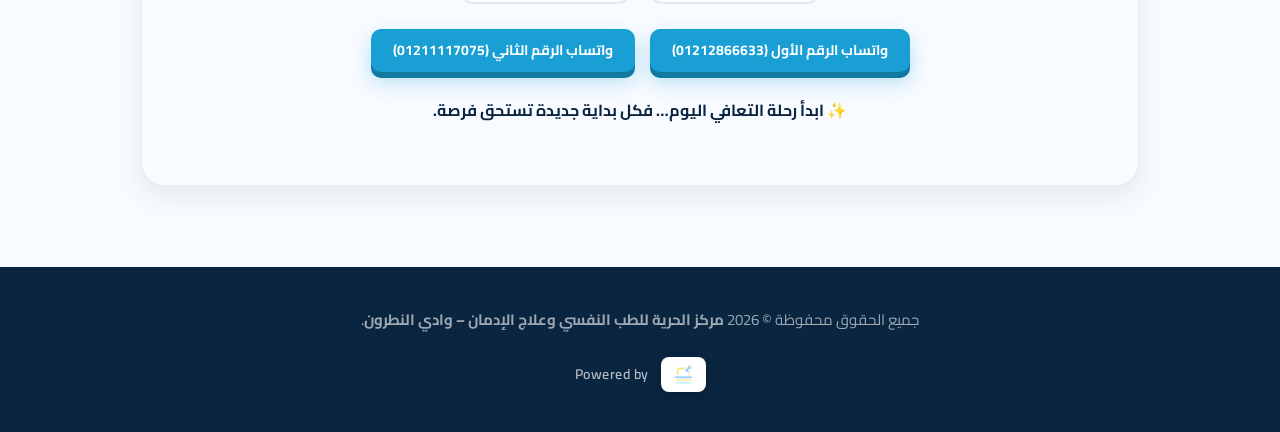
==== commit b35b221c: "Update index.html" ====
--- a/index.html
+++ b/index.html
@@ -22,6 +22,11 @@
     <!-- Favicon -->
     <link rel="icon" href="https://horryeafreedom.center/images/logo.png" type="image/png">
     <link rel="apple-touch-icon" href="https://horryeafreedom.center/images/logo.png">
+
+    <!-- Hreflang -->
+    <link rel="alternate" hreflang="ar" href="https://horryeafreedom.center/" />
+    <link rel="alternate" hreflang="en" href="https://horryeafreedom.center/en/" />
+    <link rel="alternate" hreflang="x-default" href="https://horryeafreedom.center/" />
 
     <!-- Open Graph -->
     <meta property="og:type" content="website">
@@ -124,7 +129,7 @@
     <!-- 4. FAQ Schema -->
     <script type="application/ld+json">
     {
-      "@context": "https://schema.org",
+      "@context": "https://schema.org/",
       "@type": "FAQPage",
       "mainEntity": [
         {
@@ -960,7 +965,8 @@
         <li><a href="#faq">الأسئلة الشائعة</a></li>
         <li><a href="https://blog.horryeafreedom.center/" target="_blank" rel="noopener noreferrer" style="color: var(--sky);">المدونة الطبية</a></li>
         <li><a href="#contact">تواصل معنا</a></li>
-        
+        <li><a href="en/" style="border: 2px solid var(--sky); border-radius: 8px; padding: 5px 15px; font-weight: bold; color: var(--navy);">English</a></li>
+    </ul>
 
     <a href="https://wa.me/201211117075" class="nav-cta" target="_blank" rel="noopener noreferrer">احجز استشارتك</a>
 </nav>
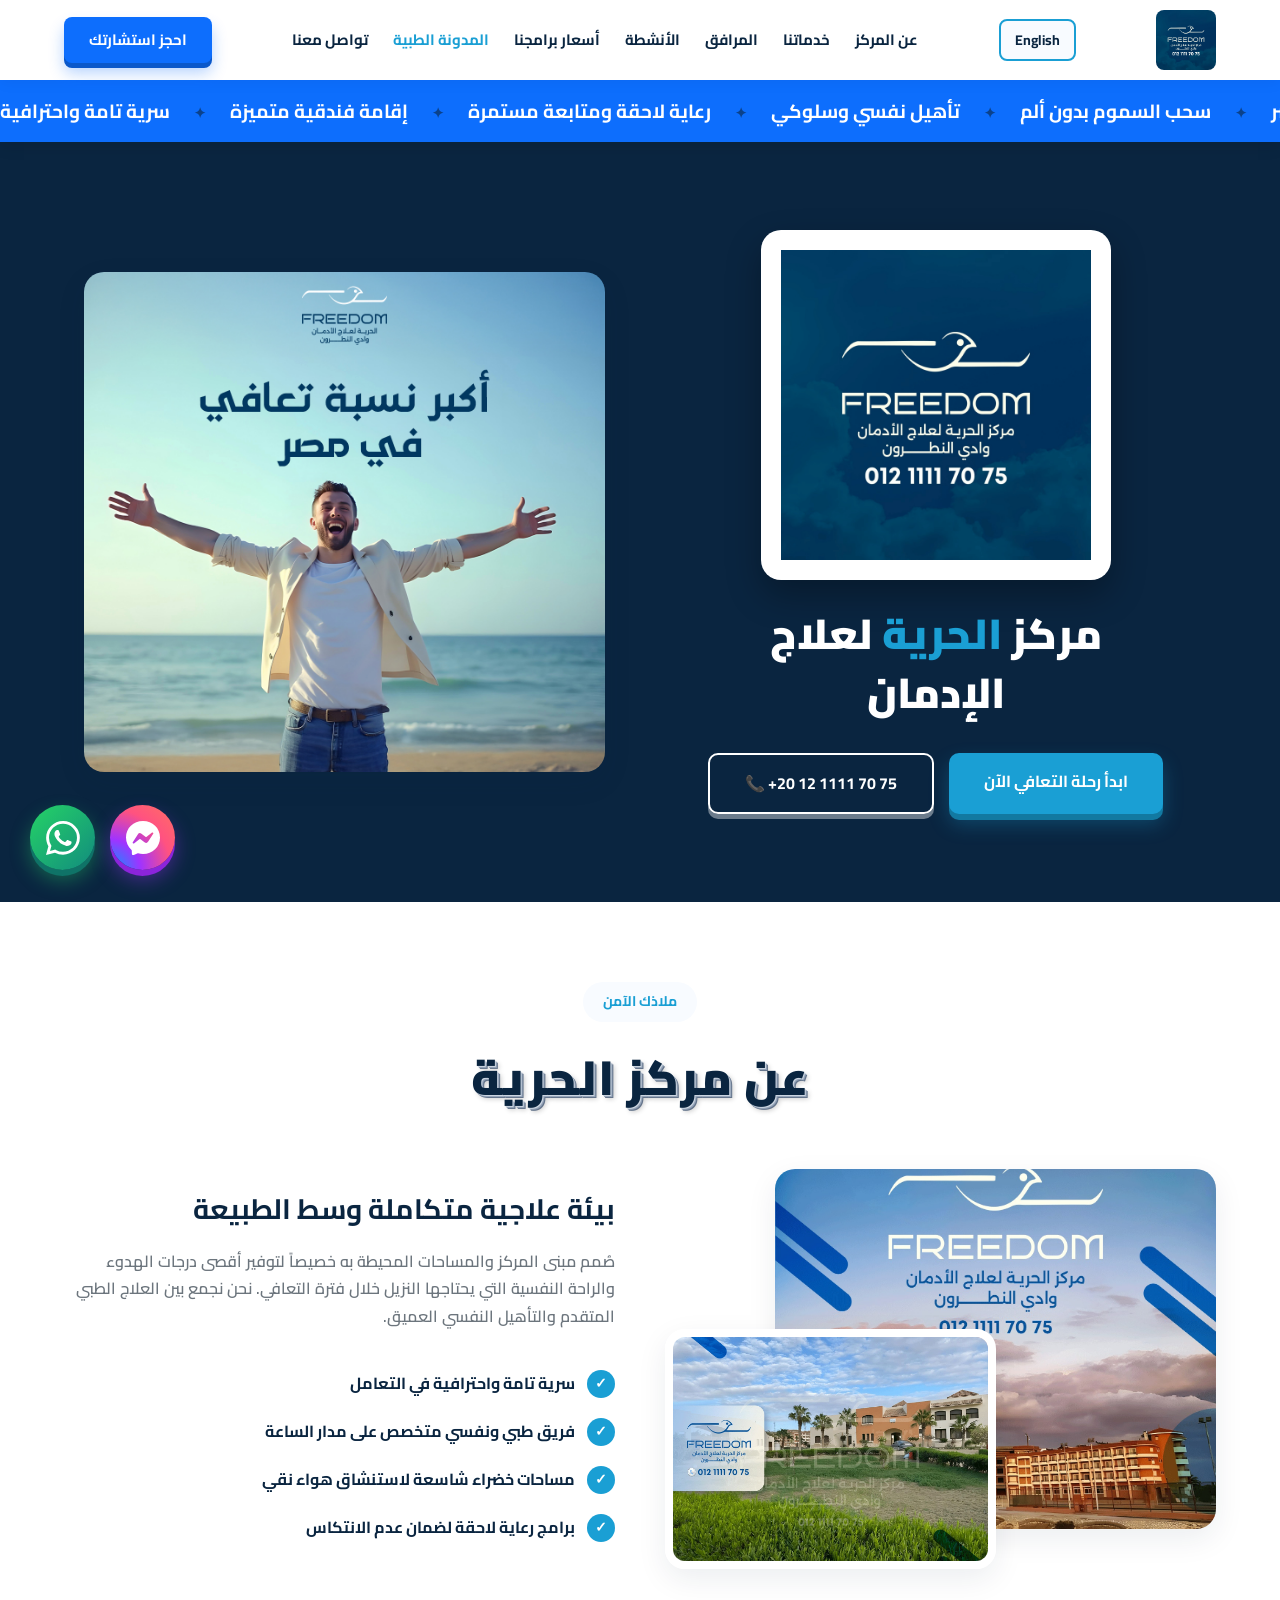
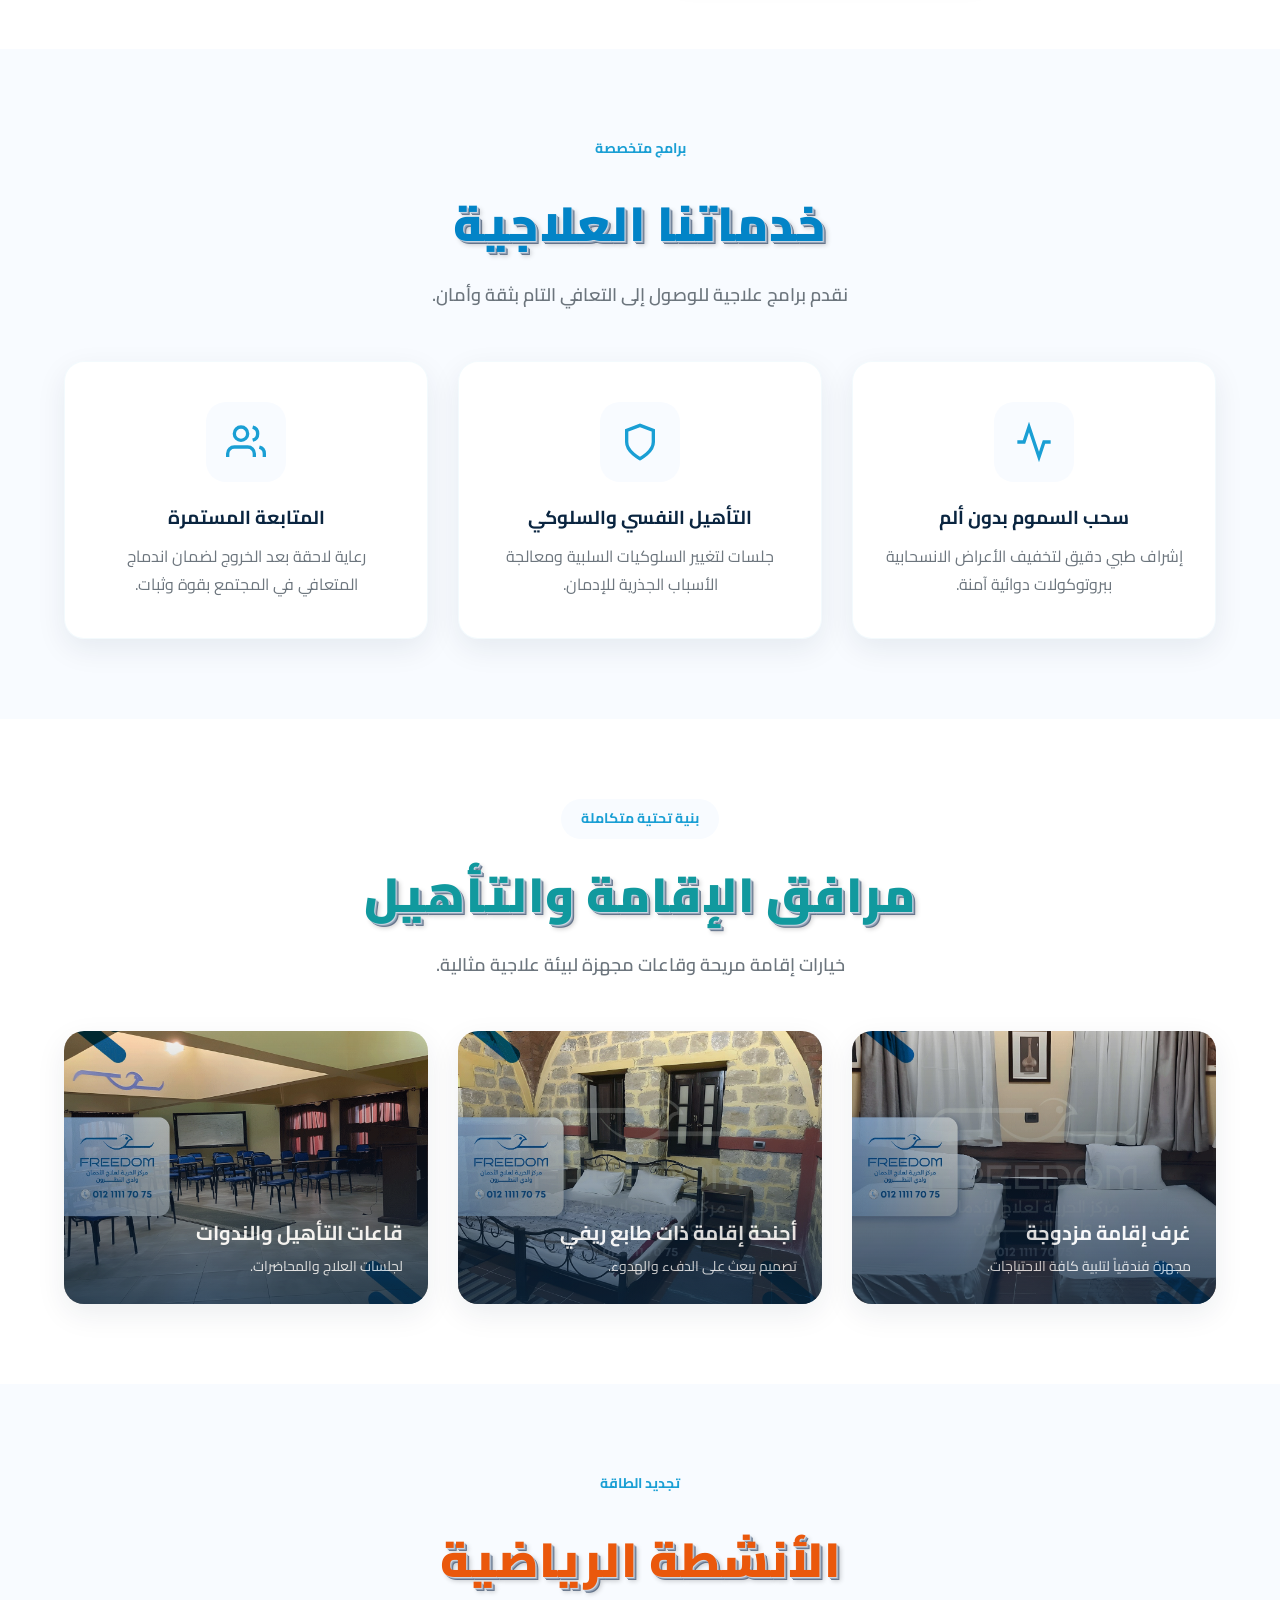
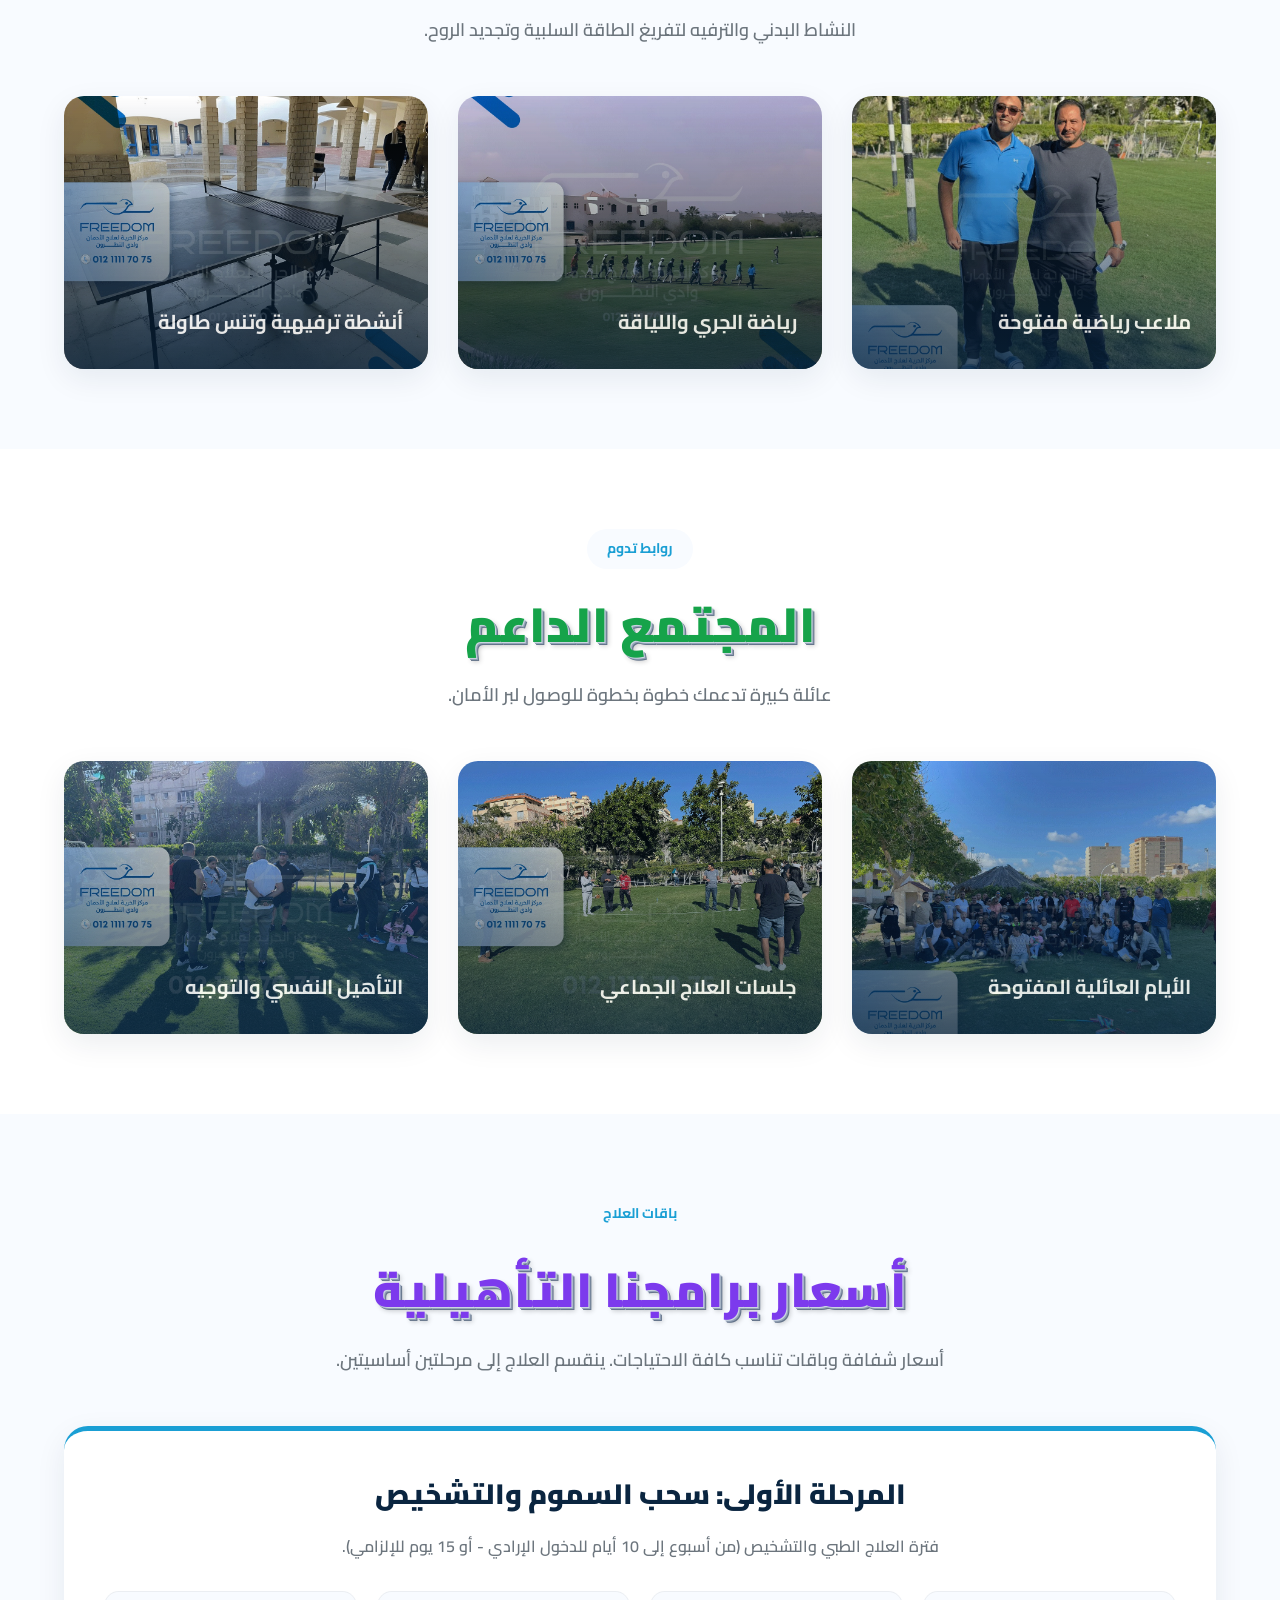
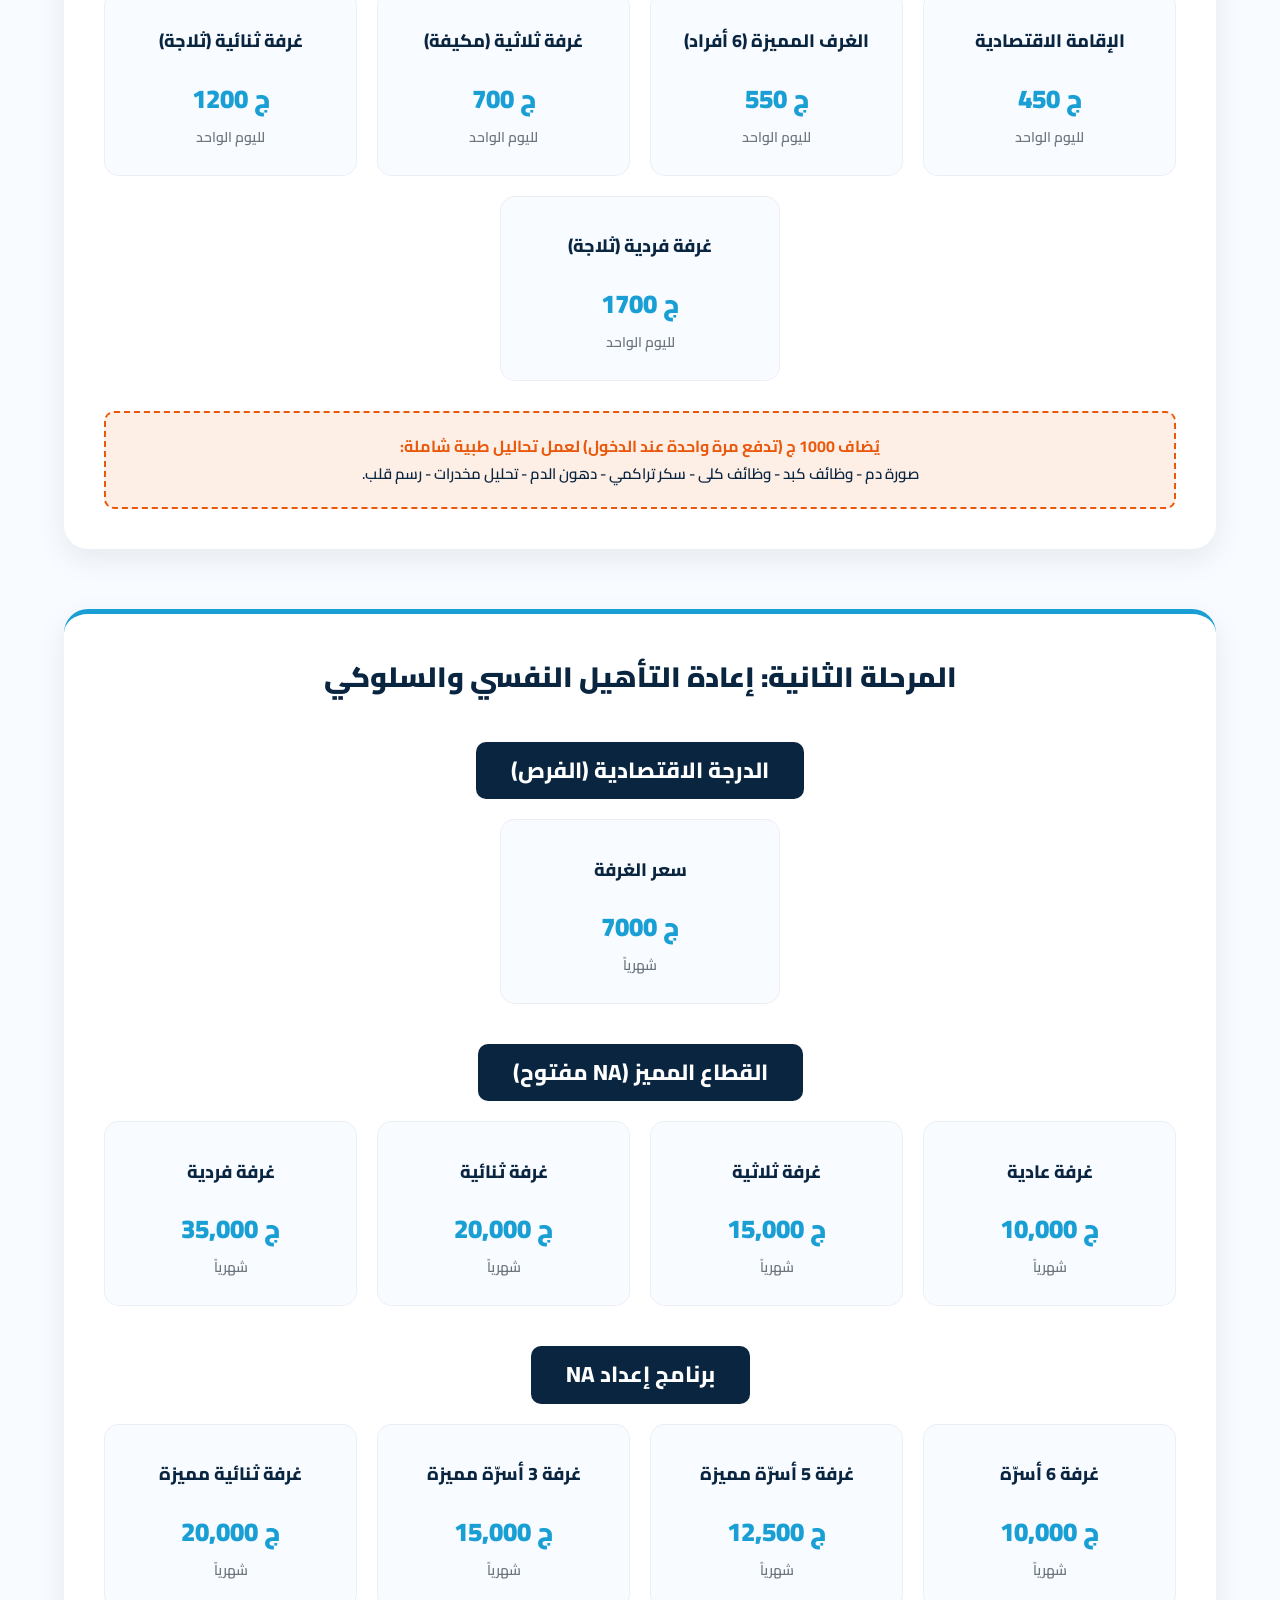
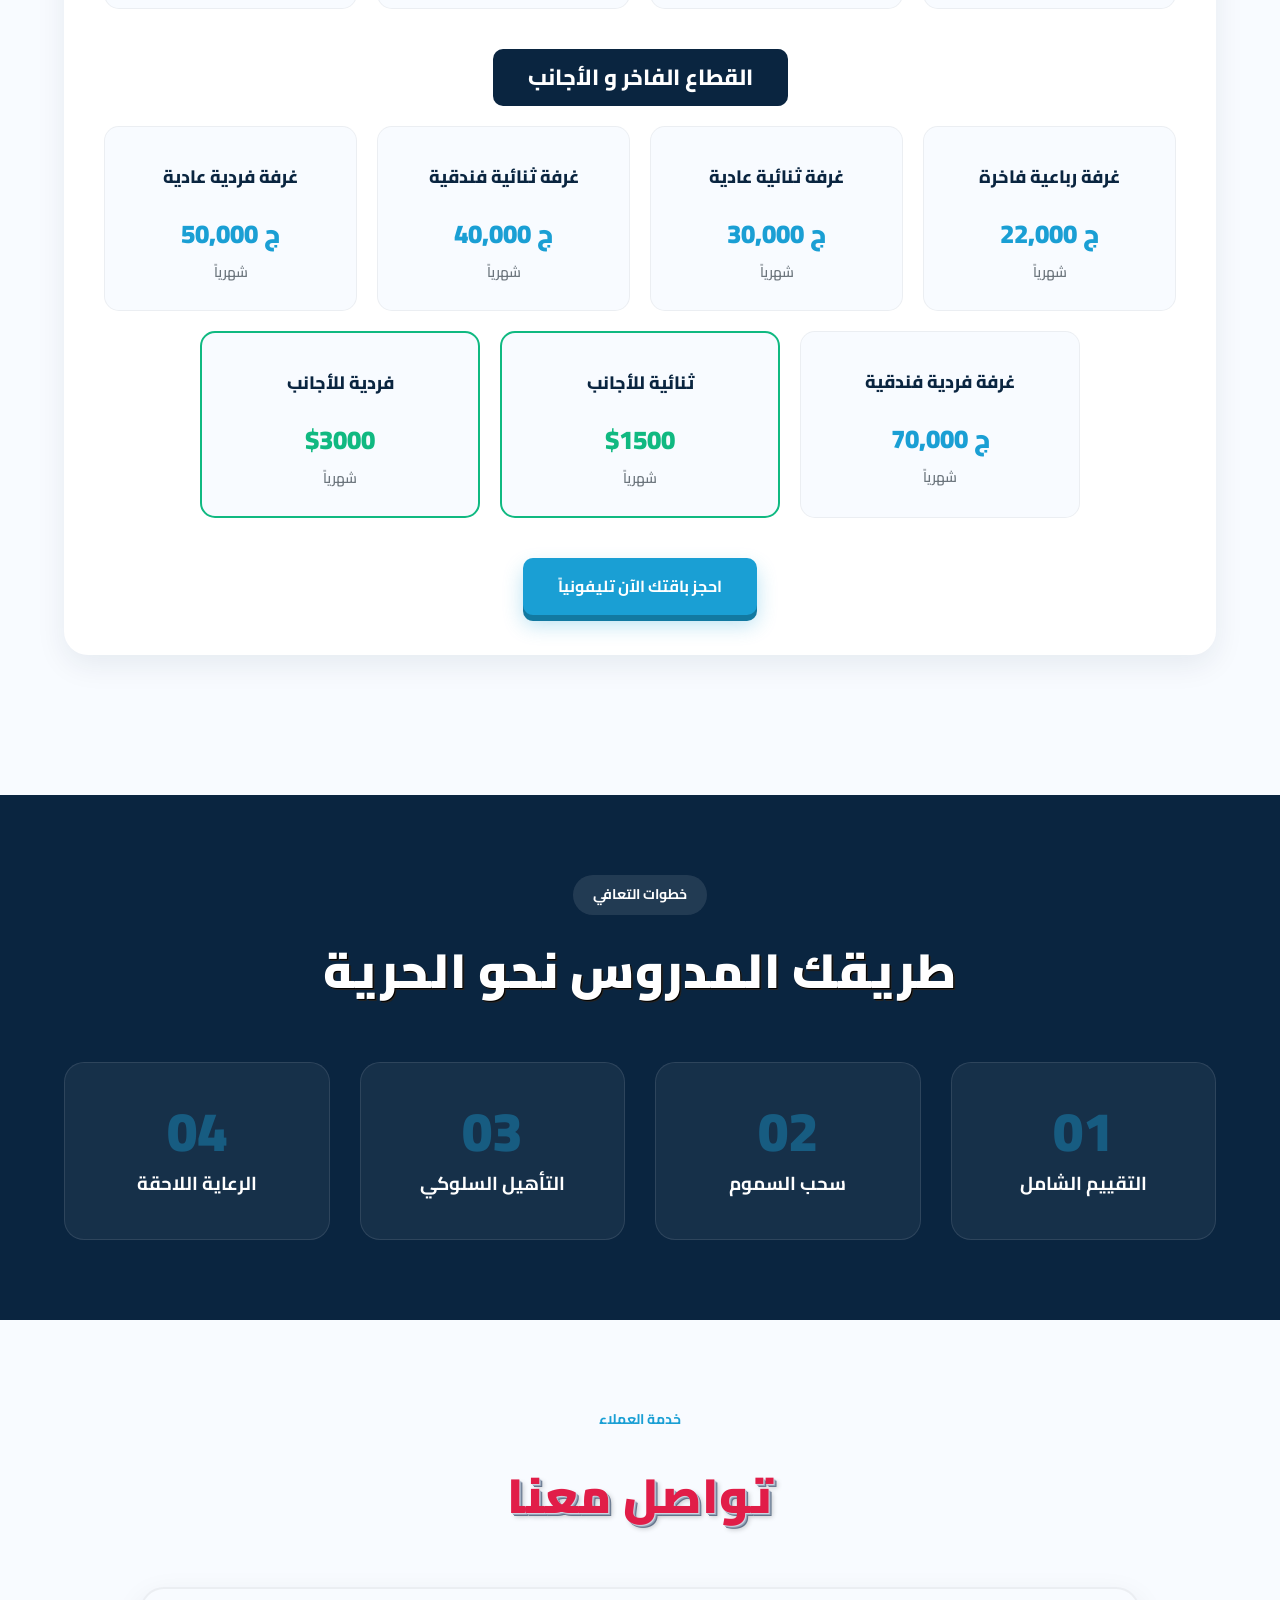
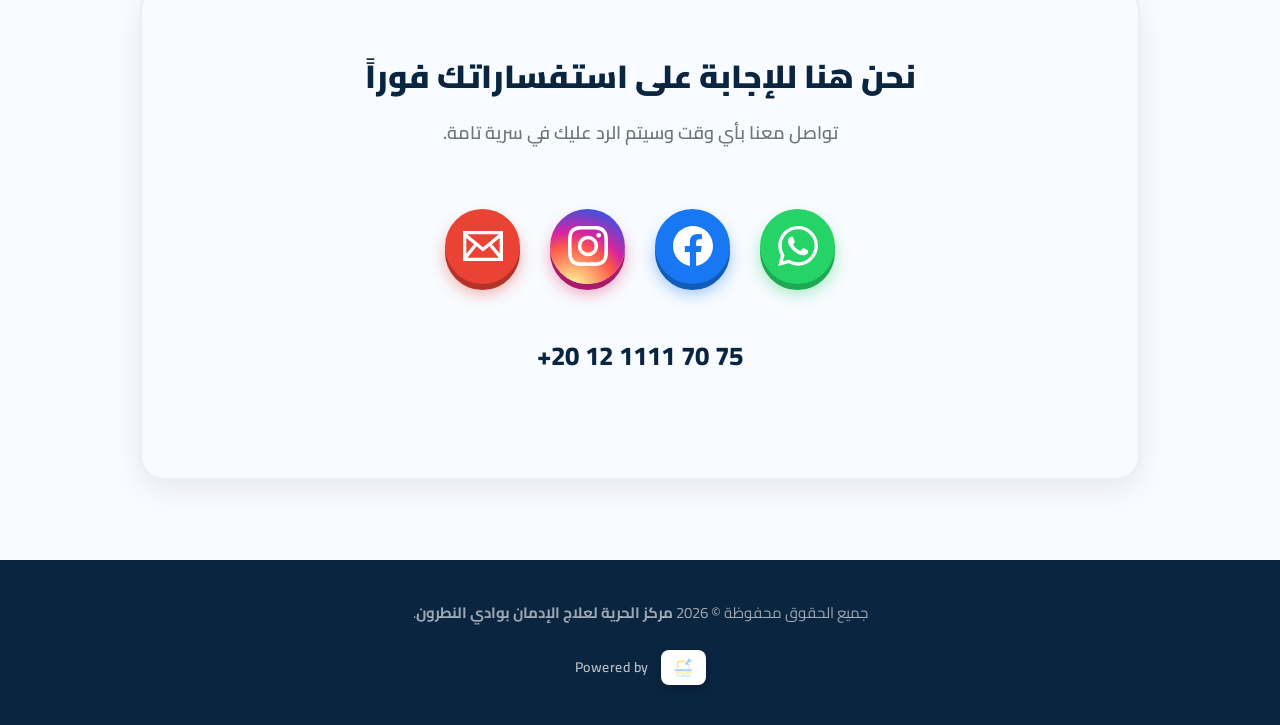
==== commit 15d253a9: "Update index.html" ====
--- a/index.html
+++ b/index.html
@@ -3,175 +3,61 @@
 <head>
     <meta name="facebook-domain-verification" content="vdgoyi53wpsbo5ssj00q8ybzxrvij4" />
     <!-- Google tag (gtag.js) -->
-    <script async src="https://www.googletagmanager.com/gtag/js?id=G-KE8K7PZ1G6"></script>
-    <script>
-      window.dataLayer = window.dataLayer || [];
-      function gtag(){dataLayer.push(arguments);}
-      gtag('js', new Date());
-      gtag('config', 'G-KE8K7PZ1G6');
-    </script>
+<script async src="https://www.googletagmanager.com/gtag/js?id=G-KE8K7PZ1G6"></script>
+<script>
+  window.dataLayer = window.dataLayer || [];
+  function gtag(){dataLayer.push(arguments);}
+  gtag('js', new Date());
+
+  gtag('config', 'G-KE8K7PZ1G6');
+</script>
 
     <meta charset="UTF-8">
-    <meta name="viewport" content="width=device-width, initial-scale=1.0">
-
-    <title>مركز الحرية للطب النفسي وعلاج الإدمان | وادي النطرون، مصر</title>
-    <meta name="description" content="تبحث عن أفضل مراكز لعلاج الإدمان في مصر؟ مركز الحرية هو مستشفى متخصص لعلاج الإدمان والطب النفسي بوادي النطرون. سحب سموم بدون ألم وتأهيل نفسي وسلوكي بسرية تامة.">
+    <meta name="viewport" content="width=device-width, initial-scale=1.0, maximum-scale=1.0, user-scalable=no">
+    
+    <title>مركز الحرية لعلاج الإدمان | وادي النطرون</title>
+    <meta name="description" content="تبحث عن أفضل مراكز لعلاج الإدمان في مصر؟ مركز الحرية هو أشهر مستشفى لعلاج الإدمان والطب النفسي بوادي النطرون. رعاية طبية وتأهيل نفسي بنسبة تعافي هي الأكبر في مصر.">
+    <meta name="keywords" content="افضل مركز لعلاج الادمان في مصر, أفضل مراكز لعلاج الادمان في مصر, أشهر مستشفى لعلاج الادمان في مصر, أفضل مركز لعلاج الأدمان في القاهرة, مصحة لعلاج الإدمان بوادي النطرون, أفضل مصحة للعلاج النفسي في مصر, اسعار مصحات علاج الادمان, علاج ادمان المخدرات, ديتوكس">
     <meta name="robots" content="index, follow, max-snippet:-1, max-image-preview:large, max-video-preview:-1">
     <link rel="canonical" href="https://horryeafreedom.center/" />
 
-    <!-- Favicon -->
-    <link rel="icon" href="https://horryeafreedom.center/images/logo.png" type="image/png">
-    <link rel="apple-touch-icon" href="https://horryeafreedom.center/images/logo.png">
-
-    <!-- Hreflang -->
-    <link rel="alternate" hreflang="ar" href="https://horryeafreedom.center/" />
-    <link rel="alternate" hreflang="en" href="https://horryeafreedom.center/en/" />
-    <link rel="alternate" hreflang="x-default" href="https://horryeafreedom.center/" />
-
-    <!-- Open Graph -->
-    <meta property="og:type" content="website">
-    <meta property="og:locale" content="ar_EG">
-    <meta property="og:site_name" content="مركز الحرية للطب النفسي وعلاج الإدمان">
-    <meta property="og:title" content="مركز الحرية للطب النفسي وعلاج الإدمان | وادي النطرون، مصر">
-    <meta property="og:description" content="برنامج علاجي متكامل لسحب السموم بدون ألم وإعادة التأهيل النفسي والسلوكي بسرية تامة في وادي النطرون.">
-    <meta property="og:url" content="https://horryeafreedom.center/">
-    <meta property="og:image" content="https://horryeafreedom.center/images/hero-bg.jpg">
-
-    <!-- Twitter Cards -->
-    <meta name="twitter:card" content="summary_large_image">
-    <meta name="twitter:title" content="مركز الحرية للطب النفسي وعلاج الإدمان | وادي النطرون، مصر">
-    <meta name="twitter:description" content="برنامج علاجي متكامل لسحب السموم بدون ألم وإعادة التأهيل النفسي والسلوكي بسرية تامة في وادي النطرون.">
-    <meta name="twitter:image" content="https://horryeafreedom.center/images/hero-bg.jpg">
-
     <link href="https://fonts.googleapis.com/css2?family=Cairo:wght@300;400;600;700;900&display=swap" rel="stylesheet">
     <link href="https://unpkg.com/aos@2.3.1/dist/aos.css" rel="stylesheet">
-
-    <!-- 1. WebSite Schema -->
-    <script type="application/ld+json">
-    {
-      "@context": "https://schema.org/",
-      "@type": "WebSite",
-      "name": "مركز الحرية للطب النفسي وعلاج الإدمان",
-      "alternateName": ["Freedom Center Egypt", "مؤسسة الحرية وادي النطرون"],
-      "url": "https://horryeafreedom.center/"
-    }
-    </script>
-
-    <!-- 2. Organization Schema -->
-    <script type="application/ld+json">
-    {
-      "@context": "https://schema.org",
-      "@type": "Organization",
-      "name": "مركز الحرية للطب النفسي وعلاج الإدمان",
-      "url": "https://horryeafreedom.center/",
-      "logo": "https://horryeafreedom.center/images/logo.png",
-      "sameAs": [
-        "https://www.facebook.com/horryeafreedomcenter",
-        "https://www.instagram.com/center.el7oria.drug.addiction"
-      ],
-      "contactPoint": [
-        {
-          "@type": "ContactPoint",
-          "telephone": "+201211117075",
-          "contactType": "customer service",
-          "areaServed": "EG",
-          "availableLanguage": ["Arabic", "English"]
-        },
-        {
-          "@type": "ContactPoint",
-          "telephone": "+201212866633",
-          "contactType": "customer service",
-          "areaServed": "EG",
-          "availableLanguage": ["Arabic", "English"]
-        }
-      ]
-    }
-    </script>
-
-    <!-- 3. MedicalClinic Schema -->
-    <script type="application/ld+json">
+    
+<script type="application/ld+json">
     {
       "@context": "https://schema.org",
       "@type": "MedicalClinic",
-      "name": "مركز الحرية للطب النفسي وعلاج الإدمان",
-      "alternateName": ["مستشفى الحرية لعلاج الإدمان", "Freedom Center Wadi El Natrun"],
-      "url": "https://horryeafreedom.center/",
+      "name": "مركز الحرية لعلاج الإدمان والطب النفسي",
+      "alternateName": ["Freedom Center Egypt", "مستشفى الحرية لعلاج الإدمان"],
+      "url": "https://horryeafreedom.center",
       "logo": "https://horryeafreedom.center/images/logo.png",
-      "image": "https://horryeafreedom.center/images/hero-bg.jpg",
-      "description": "مركز متخصص في الطب النفسي وعلاج الإدمان بوادي النطرون في مصر، يقدم خدمات سحب السموم (ديتوكس) وإعادة التأهيل النفسي والسلوكي بسرية تامة.",
+      "description": "نُصنف كأفضل مركز لعلاج الإدمان في مصر، نقدم خدمات الطب النفسي وعلاج الإدمان بوادي النطرون بأحدث البروتوكولات العالمية لضمان التعافي التام.",
       "telephone": "+201211117075",
-      "priceRange": "$$",
-      "openingHoursSpecification": {
-        "@type": "OpeningHoursSpecification",
-        "dayOfWeek": ["Monday", "Tuesday", "Wednesday", "Thursday", "Friday", "Saturday", "Sunday"],
-        "opens": "00:00",
-        "closes": "23:59"
+      "contactPoint": {
+        "@type": "ContactPoint",
+        "telephone": "+201211117075",
+        "contactType": "customer service",
+        "availableLanguage": ["Arabic", "English"]
       },
       "address": {
         "@type": "PostalAddress",
         "addressCountry": "EG",
         "addressLocality": "Wadi El Natrun",
         "addressRegion": "Beheira",
-        "streetAddress": "وادي النطرون، محافظة البحيرة"
+        "streetAddress": "وادي النطرون"
       },
-      "areaServed": [
-        {"@type": "Country", "name": "Egypt"},
-        {"@type": "AdministrativeArea", "name": "القاهرة"},
-        {"@type": "AdministrativeArea", "name": "الإسكندرية"},
-        {"@type": "AdministrativeArea", "name": "الجيزة"},
-        {"@type": "AdministrativeArea", "name": "البحيرة"},
-        {"@type": "AdministrativeArea", "name": "صعيد مصر"}
-      ],
       "medicalSpecialty": "https://schema.org/Psychiatric"
     }
     </script>
 
-    <!-- 4. FAQ Schema -->
     <script type="application/ld+json">
     {
-      "@context": "https://schema.org/",
+      "@context": "https://schema.org",
       "@type": "FAQPage",
       "mainEntity": [
-        {
-          "@type": "Question",
-          "name": "ما هو أفضل مركز لعلاج الإدمان في مصر؟",
-          "acceptedAnswer": {
-            "@type": "Answer",
-            "text": "يُعد مركز الحرية من أبرز مراكز علاج الإدمان والطب النفسي في مصر، نظراً لتطبيقه أحدث البروتوكولات العلاجية العالمية ونسب التعافي المرتفعة بوادي النطرون."
-          }
-        },
-        {
-          "@type": "Question",
-          "name": "كم تبلغ أسعار مصحات علاج الإدمان في مصر؟",
-          "acceptedAnswer": {
-            "@type": "Answer",
-            "text": "تبدأ الإقامة الاقتصادية لمرحلة سحب السموم من 450 جنيهًا يوميًا، بينما تبدأ باقات التأهيل النفسي والسلوكي الشهرية من 8,000 جنيه وصولًا إلى الغرف الفاخرة وإقامة الأجانب."
-          }
-        },
-        {
-          "@type": "Question",
-          "name": "ما هي مدة إقامة مرحلة سحب السموم والتشخيص؟",
-          "acceptedAnswer": {
-            "@type": "Answer",
-            "text": "تتراوح مدة الإقامة في المرحلة الأولى من أسبوع إلى 10 أيام في حالة الدخول بإرادة المتعالج، و15 يومًا في حالة الدخول الإلزامي."
-          }
-        },
-        {
-          "@type": "Question",
-          "name": "هل يمكن علاج الإدمان في المنزل بدلًا من المصحة؟",
-          "acceptedAnswer": {
-            "@type": "Answer",
-            "text": "طبياً، لا يُنصح بمحاولة العلاج في المنزل لخطورة الأعراض الانسحابية. دخول مركز متخصص يضمن سحب السموم تحت إشراف طبي وبيئة داعمة للتعافي."
-          }
-        },
-        {
-          "@type": "Question",
-          "name": "هل العلاج داخل المركز يتم بسرية تامة؟",
-          "acceptedAnswer": {
-            "@type": "Answer",
-            "text": "نعم، بكل تأكيد. نلتزم في مركز الحرية بتقديم رعاية صحية تتسم بالسرية المطلقة والخصوصية التامة لكافة النزلاء وبياناتهم."
-          }
-        }
+        {"@type": "Question", "name": "ما هو أفضل مركز لعلاج الإدمان في مصر؟", "acceptedAnswer": {"@type": "Answer", "text": "يُعد مركز الحرية من أفضل مراكز لعلاج الإدمان في مصر، حيث يقع في بيئة هادئة بوادي النطرون ويضم نخبة من أفضل الأطباء."}},
+        {"@type": "Question", "name": "كم تبلغ أسعار مصحات علاج الإدمان في مصر؟", "acceptedAnswer": {"@type": "Answer", "text": "تبدأ أسعار الإقامة الاقتصادية لسحب السموم من 450 جنيه لليوم، وتتنوع الباقات لتشمل برامج التأهيل والأجنحة الفندقية لتناسب كافة الاحتياجات."}}
       ]
     }
     </script>
@@ -183,58 +69,49 @@
             --shadow: 0 10px 30px rgba(10, 37, 64, 0.08); --transition: all 0.3s ease-in-out;
             --fb-color: #1877F2; --ig-gradient: radial-gradient(circle at 30% 107%, #fdf497 0%, #fdf497 5%, #fd5949 45%,#d6249f 60%,#285AEB 90%);
             --wa-color: #25D366; --mail-color: #EA4335;
-
-            /* ألوان تصنيفات البرامج والقطاعات */
-            --cat-detox: #0284c7;
-            --cat-detox-bg: #e0f2fe;
-            --cat-econ: #0d9488;
-            --cat-econ-bg: #ccfbf1;
-            --cat-na-open: #2563eb;
-            --cat-na-open-bg: #dbeafe;
-            --cat-na-prep: #7c3aed;
-            --cat-na-prep-bg: #ede9fe;
-            --cat-luxury: #b45309;
-            --cat-luxury-bg: #fef3c7;
-            --cat-resala: #15803d;
-            --cat-resala-bg: #dcfce7;
-            --cat-christian: #be123c;
-            --cat-christian-bg: #ffe4e6;
-            --cat-foreign: #047857;
-            --cat-foreign-bg: #d1fae5;
         }
 
         * { margin: 0; padding: 0; box-sizing: border-box; }
-
-        html, body {
-            font-family: 'Cairo', sans-serif;
-            background: var(--white);
-            color: var(--navy);
-            overflow-x: hidden;
-            width: 100%;
-            line-height: 1.7;
-            scroll-behavior: smooth;
-            scroll-padding-top: 80px;
-        }
-
+        
+        /* إضافة scroll-padding-top لحل مشكلة اختفاء العناوين تحت البار العلوي */
+        html, body { font-family: 'Cairo', sans-serif; background: var(--white); color: var(--navy); overflow-x: hidden; width: 100%; line-height: 1.7; scroll-behavior: smooth; scroll-padding-top: 80px; }
+        
         img { max-width: 100%; height: auto; display: block; }
         a { text-decoration: none; transition: var(--transition); }
 
-        /* شريط التنقل */
-        nav {
-            position: fixed;
-            top: 0;
-            width: 100%;
-            z-index: 1000;
-            background: #ffffff;
-            padding: 10px 5%;
-            display: flex;
-            align-items: center;
-            justify-content: space-between;
-            box-shadow: 0 2px 15px rgba(0,0,0,0.05);
-            height: 80px;
+        /* -------------------------------------------
+           تنسيقات نظام اللغات
+        ------------------------------------------- */
+        lang-en { display: none; }
+        html[lang="en"] lang-ar { display: none; }
+        html[lang="en"] lang-en { display: contents; }
+        
+        .lang-toggle {
+            background: var(--light);
+            color: var(--navy);
+            border: 2px solid var(--sky);
+            padding: 6px 14px;
+            border-radius: 8px;
+            cursor: pointer;
+            font-weight: 700;
+            font-size: 14px;
+            font-family: inherit;
+            transition: var(--transition);
         }
+        .lang-toggle:hover {
+            background: var(--sky);
+            color: var(--white);
+        }
+
+        /* تعديلات التجاوب للغة الإنجليزية (LTR) */
+        html[dir="ltr"] .about-img-main { right: auto; left: 0; }
+        html[dir="ltr"] .about-img-accent { left: auto; right: 0; }
+        html[dir="ltr"] .ticker-item { padding-right: 0; padding-left: 20px; }
+
+        /* شريط التنقل - تم تعديل الخلفية لتكون بيضاء بالكامل #ffffff بدلاً من شفافة */
+        nav { position: fixed; top: 0; width: 100%; z-index: 1000; background: #ffffff; padding: 10px 5%; display: flex; align-items: center; justify-content: space-between; box-shadow: 0 2px 15px rgba(0,0,0,0.05); height: 80px; }
         .nav-logo img { height: 60px; border-radius: 8px; object-fit: contain; }
-        .nav-links { display: flex; gap: 20px; list-style: none; margin: 0; padding: 0; align-items: center; }
+        .nav-links { display: flex; gap: 25px; list-style: none; margin: 0; padding: 0; align-items: center; }
         .nav-links a { color: var(--navy); font-weight: 700; font-size: 15px; transition: var(--transition); }
         .nav-links a:hover { color: var(--sky); }
         .menu-toggle { display: none; flex-direction: column; cursor: pointer; gap: 6px; z-index: 1001; }
@@ -242,65 +119,18 @@
         .nav-controls { display: flex; align-items: center; gap: 15px; }
 
         /* أزرار 3D */
-        .nav-cta {
-            background: var(--blue);
-            color: var(--white);
-            padding: 10px 25px;
-            border-radius: 8px;
-            font-weight: 700;
-            font-size: 15px;
-            box-shadow: 0 5px 0 #0a58ca, 0 10px 15px rgba(13,110,253,0.3);
-            position: relative;
-            display: inline-block;
-        }
-        .nav-cta:hover { background: #0b5ed7; transform: translateY(-2px); box-shadow: 0 7px 0 #0a58ca, 0 12px 20px rgba(13,110,253,0.4); color: white; }
+        .nav-cta { background: var(--blue); color: var(--white); padding: 10px 25px; border-radius: 8px; font-weight: 700; font-size: 15px; box-shadow: 0 5px 0 #0a58ca, 0 10px 15px rgba(13,110,253,0.3); position: relative; display: inline-block; }
+        .nav-cta:hover { background: #0b5ed7; transform: translateY(-2px); box-shadow: 0 7px 0 #0a58ca, 0 12px 20px rgba(13,110,253,0.4); color: white;}
         .nav-cta:active { transform: translateY(3px); box-shadow: 0 2px 0 #0a58ca, 0 4px 10px rgba(13,110,253,0.3); }
-
-        .btn-primary {
-            background: var(--sky);
-            color: var(--white);
-            padding: 15px 35px;
-            border-radius: 10px;
-            font-weight: 700;
-            font-size: 16px;
-            text-align: center;
-            box-shadow: 0 6px 0 #1279a1, 0 10px 20px rgba(26,159,212,0.3);
-            border: none;
-            position: relative;
-            display: inline-block;
-        }
-        .btn-primary:hover { background: #1ab0eb; transform: translateY(-2px); box-shadow: 0 8px 0 #1279a1, 0 15px 25px rgba(26,159,212,0.4); color: white; }
+        .btn-primary { background: var(--sky); color: var(--white); padding: 15px 35px; border-radius: 10px; font-weight: 700; font-size: 16px; text-align: center; box-shadow: 0 6px 0 #1279a1, 0 10px 20px rgba(26,159,212,0.3); border: none; position: relative; display: inline-block; }
+        .btn-primary:hover { background: #1ab0eb; transform: translateY(-2px); box-shadow: 0 8px 0 #1279a1, 0 15px 25px rgba(26,159,212,0.4); color: white;}
         .btn-primary:active { transform: translateY(4px); box-shadow: 0 2px 0 #1279a1, 0 4px 10px rgba(26,159,212,0.3); }
-
-        .btn-outline {
-            border: 2px solid var(--white);
-            color: var(--white);
-            padding: 15px 35px;
-            border-radius: 10px;
-            font-weight: 700;
-            font-size: 16px;
-            direction: ltr;
-            text-align: center;
-            background: transparent;
-            box-shadow: 0 5px 0 rgba(255,255,255,0.4);
-            position: relative;
-            display: inline-block;
-        }
+        .btn-outline { border: 2px solid var(--white); color: var(--white); padding: 15px 35px; border-radius: 10px; font-weight: 700; font-size: 16px; direction: ltr; text-align: center; background: transparent; box-shadow: 0 5px 0 rgba(255,255,255,0.4); position: relative; display: inline-block; }
         .btn-outline:hover { background: rgba(255,255,255,0.1); transform: translateY(-2px); box-shadow: 0 7px 0 rgba(255,255,255,0.5); border-color: var(--white); color: white; }
         .btn-outline:active { transform: translateY(3px); box-shadow: 0 2px 0 rgba(255,255,255,0.4); }
 
         /* شريط الأخبار المتحرك */
-        .ticker-wrapper {
-            width: 100%;
-            overflow: hidden;
-            background-color: var(--blue);
-            color: var(--white);
-            padding: 15px 0;
-            box-shadow: 0 4px 15px rgba(0,0,0,0.1);
-            margin-top: 80px;
-            position: relative;
-            z-index: 99;
-        }
+        .ticker-wrapper { width: 100%; overflow: hidden; background-color: var(--blue); color: var(--white); padding: 15px 0; box-shadow: 0 4px 15px rgba(0,0,0,0.1); margin-top: 80px; position: relative; z-index: 99; }
         .ticker-track { display: inline-flex; white-space: nowrap; animation: scrollText 30s linear infinite reverse; }
         .ticker-track:hover { animation-play-state: paused; cursor: pointer; }
         .ticker-item { display: inline-flex; align-items: center; font-size: 19px; font-weight: 700; padding-right: 20px; }
@@ -308,46 +138,21 @@
         @keyframes scrollText { 0% { transform: translateX(0); } 100% { transform: translateX(-50%); } }
 
         /* القسم الرئيسي */
-        .hero {
-            display: grid;
-            grid-template-columns: 1fr 1fr;
-            min-height: calc(100vh - 140px);
-            background: var(--navy);
-            padding-top: 40px;
-            padding-bottom: 40px;
-            align-items: center;
-            gap: 30px;
-        }
+        .hero { display: grid; grid-template-columns: 1fr 1fr; min-height: calc(100vh - 140px); background: var(--navy); padding-top: 40px; padding-bottom: 40px; align-items: center; gap: 30px; }
         .hero-text-box { padding: 20px 50px; text-align: center; display: flex; flex-direction: column; align-items: center; justify-content: center; }
         @keyframes floatLogo { 0% { transform: translateY(0px); } 50% { transform: translateY(-15px); } 100% { transform: translateY(0px); } }
-        .hero-logo {
-            width: 350px;
-            max-width: 90%;
-            margin-bottom: 25px;
-            object-fit: contain;
-            background-color: var(--white);
-            padding: 20px;
-            border-radius: 20px;
-            box-shadow: 0 15px 35px rgba(0,0,0,0.3);
-            animation: floatLogo 4s ease-in-out infinite;
-        }
+        .hero-logo { width: 350px; max-width: 90%; margin-bottom: 25px; object-fit: contain; background-color: var(--white); padding: 20px; border-radius: 20px; box-shadow: 0 15px 35px rgba(0,0,0,0.3); animation: floatLogo 4s ease-in-out infinite; }
         .hero h1 { font-size: clamp(24px, 3.5vw, 42px); font-weight: 900; color: var(--white); line-height: 1.4; margin-bottom: 20px; }
         .hero h1 .highlight { color: var(--sky); }
-        .hero-btns { display: flex; gap: 15px; justify-content: center; flex-wrap: wrap; margin-top: 10px; }
-        .hero-image-box { height: 100%; width: 100%; display: flex; align-items: center; justify-content: center; padding: 20px; }
+        .hero-btns { display: flex; gap: 15px; justify-content: center; flex-wrap: wrap; margin-top: 10px;}
+        .hero-image-box { height: 100%; width: 100%; display: flex; align-items: center; justify-content: center; padding: 20px;}
         .hero-image-box img { width: 100%; height: 90%; max-height: 500px; object-fit: cover; border-radius: 20px; box-shadow: var(--shadow); }
 
         /* تصميم الأقسام المشترك */
         section { padding: 80px 5%; overflow: hidden; }
         .section-header { text-align: center; margin-bottom: 50px; }
         .section-tag { display: inline-block; background: var(--light); color: var(--sky); padding: 8px 20px; border-radius: 30px; font-size: 14px; font-weight: 700; margin-bottom: 15px; }
-        section .section-header h2 {
-            font-size: clamp(32px, 5vw, 48px);
-            font-weight: 900;
-            margin-bottom: 15px;
-            text-shadow: 1px 1px 0px #cbd5e1, 2px 2px 0px #94a3b8, 3px 3px 0px #64748b, 4px 4px 5px rgba(0,0,0,0.2);
-            letter-spacing: 1px;
-        }
+        section .section-header h2 { font-size: clamp(32px, 5vw, 48px); font-weight: 900; margin-bottom: 15px; text-shadow: 1px 1px 0px #cbd5e1, 2px 2px 0px #94a3b8, 3px 3px 0px #64748b, 4px 4px 5px rgba(0,0,0,0.2); letter-spacing: 1px; }
         #about .section-header h2 { color: var(--navy); }
         #services .section-header h2 { color: #0284c7; }
         #facilities .section-header h2 { color: var(--accent); }
@@ -355,7 +160,7 @@
         #community .section-header h2 { color: #16a34a; }
         #pricing .section-header h2 { color: #7c3aed; }
         #contact .section-header h2 { color: #e11d48; }
-        .section-header p { color: var(--gray); font-size: 18px; max-width: 750px; margin: auto; font-weight: 600; }
+        .section-header p { color: var(--gray); font-size: 18px; max-width: 700px; margin: auto; font-weight: 600; }
 
         /* الشبكات والكروت */
         .about-grid { display: grid; grid-template-columns: 1fr 1fr; gap: 50px; max-width: 1200px; margin: auto; align-items: center; }
@@ -364,561 +169,99 @@
         .about-img-accent { position: absolute; left: 0; bottom: 0; width: 60%; height: 60%; object-fit: cover; border-radius: 20px; border: 8px solid var(--white); box-shadow: var(--shadow); }
         .feature-list { list-style: none; margin-top: 30px; }
         .feature-list li { display: flex; align-items: center; gap: 12px; padding: 10px 0; font-weight: 700; color: var(--navy); font-size: 16px; }
-        .feature-list li::before {
-            content: '✓';
-            width: 28px;
-            height: 28px;
-            background: var(--sky);
-            color: var(--white);
-            border-radius: 50%;
-            display: flex;
-            align-items: center;
-            justify-content: center;
-            font-size: 14px;
-            flex-shrink: 0;
-        }
+        .feature-list li::before { content: '✓'; width: 28px; height: 28px; background: var(--sky); color: var(--white); border-radius: 50%; display: flex; align-items: center; justify-content: center; font-size: 14px; flex-shrink: 0; }
 
         .grid-3 { display: grid; grid-template-columns: repeat(auto-fit, minmax(300px, 1fr)); gap: 30px; max-width: 1200px; margin: auto; }
-        .service-card {
-            background: var(--white);
-            border-radius: 20px;
-            padding: 40px 30px;
-            box-shadow: var(--shadow);
-            border: 1px solid rgba(26,159,212,0.05);
-            text-align: center;
-            transition: var(--transition);
-        }
+        .service-card { background: var(--white); border-radius: 20px; padding: 40px 30px; box-shadow: var(--shadow); border: 1px solid rgba(26,159,212,0.05); text-align: center; transition: var(--transition); }
         .service-card:hover { transform: translateY(-10px); border-color: var(--sky); }
-        .service-icon {
-            width: 80px;
-            height: 80px;
-            border-radius: 20px;
-            background: var(--light);
-            color: var(--sky);
-            display: flex;
-            align-items: center;
-            justify-content: center;
-            font-size: 35px;
-            margin: 0 auto 20px;
-        }
+        .service-icon { width: 80px; height: 80px; border-radius: 20px; background: var(--light); color: var(--sky); display: flex; align-items: center; justify-content: center; font-size: 35px; margin: 0 auto 20px; }
         .gallery-card { position: relative; overflow: hidden; border-radius: 20px; aspect-ratio: 4/3; box-shadow: var(--shadow); cursor: pointer; }
         .gallery-card img { width: 100%; height: 100%; object-fit: cover; transition: transform 0.6s ease; }
         .gallery-card:hover img { transform: scale(1.1); }
-        .gallery-overlay {
-            position: absolute;
-            inset: 0;
-            background: linear-gradient(to top, rgba(10,37,64,0.92), rgba(10,37,64,0.15));
-            opacity: 0.9;
-            transition: var(--transition);
-            display: flex;
-            flex-direction: column;
-            justify-content: flex-end;
-            padding: 25px;
-        }
+        .gallery-overlay { position: absolute; inset: 0; background: linear-gradient(to top, rgba(10,37,64,0.9), transparent); opacity: 0.85; transition: var(--transition); display: flex; flex-direction: column; justify-content: flex-end; padding: 25px; }
         .gallery-card:hover .gallery-overlay { opacity: 1; }
         .gallery-overlay h3 { color: var(--white); font-size: 20px; font-weight: 700; margin-bottom: 5px; }
-        .gallery-overlay p { color: rgba(255,255,255,0.92); font-size: 14px; }
-
-        /* قسم خطط الأسعار والبرامج الموحد */
-        .pricing-phase {
-            max-width: 1240px;
-            margin: 0 auto 55px;
-            background: var(--white);
-            border-radius: 28px;
-            padding: 45px 38px;
-            box-shadow: 0 15px 40px rgba(10, 37, 64, 0.07);
-            position: relative;
-            overflow: hidden;
-            border: 1px solid rgba(10, 37, 64, 0.06);
-        }
-        .pricing-phase::before {
-            content: '';
-            position: absolute;
-            top: 0;
-            left: 0;
-            right: 0;
-            height: 6px;
-            background: linear-gradient(90deg, var(--sky), var(--blue), #7c3aed);
-        }
-        .pricing-phase.phase-two::before {
-            background: linear-gradient(90deg, #0d9488, #2563eb, #7c3aed, #b45309, #be123c);
-        }
-
-        .phase-badge-header {
-            display: inline-flex;
-            align-items: center;
-            gap: 8px;
-            background: var(--light);
-            color: var(--blue);
-            border: 1px solid rgba(13, 110, 253, 0.2);
-            padding: 6px 18px;
-            border-radius: 999px;
-            font-size: 13px;
-            font-weight: 800;
-            margin: 0 auto 14px;
-        }
-        .pricing-phase-head { text-align: center; margin-bottom: 28px; }
-        .pricing-phase h3 { font-size: clamp(24px, 3.2vw, 32px); color: var(--navy); margin-bottom: 10px; font-weight: 900; }
-        .pricing-phase-head > p { text-align: center; color: var(--gray); max-width: 760px; margin: 0 auto; font-weight: 600; font-size: 16px; }
-
-        .phase-highlights { display: flex; flex-wrap: wrap; justify-content: center; gap: 12px; margin-bottom: 35px; }
-        .phase-pill {
-            background: var(--light);
-            color: var(--navy);
-            border: 1px solid rgba(2, 132, 199, 0.25);
-            padding: 9px 18px;
-            border-radius: 999px;
-            font-size: 14px;
-            font-weight: 700;
-            display: inline-flex;
-            align-items: center;
-            gap: 8px;
-        }
-
-        .sector-filter-bar {
-            display: flex;
-            flex-wrap: wrap;
-            justify-content: center;
-            gap: 10px;
-            margin-bottom: 35px;
-            padding: 14px;
-            background: var(--light);
-            border-radius: 18px;
-            border: 1px solid rgba(10, 37, 64, 0.06);
-        }
-        .filter-chip {
-            border: 1.5px solid transparent;
-            background: var(--white);
-            color: var(--navy);
-            padding: 8px 16px;
-            border-radius: 999px;
-            font-family: inherit;
-            font-size: 13.5px;
-            font-weight: 800;
-            cursor: pointer;
-            transition: var(--transition);
-            display: inline-flex;
-            align-items: center;
-            gap: 7px;
-            box-shadow: 0 2px 6px rgba(10, 37, 64, 0.04);
-        }
-        .filter-chip:hover { transform: translateY(-2px); border-color: var(--sky); }
-        .filter-chip.active { background: var(--navy); color: var(--white); box-shadow: 0 6px 14px rgba(10, 37, 64, 0.2); }
-        .filter-dot { width: 10px; height: 10px; border-radius: 50%; display: inline-block; flex-shrink: 0; }
-
-        .sector-group {
-            margin-bottom: 42px;
-            padding: 28px 24px;
-            border-radius: 22px;
-            background: #fcfdff;
-            border: 1px solid rgba(10, 37, 64, 0.06);
-            transition: var(--transition);
-        }
-        .sector-group.hidden-sector { display: none; }
-
-        .sector-header-bar {
-            display: flex;
-            align-items: center;
-            justify-content: space-between;
-            flex-wrap: wrap;
-            gap: 14px;
-            margin-bottom: 24px;
-            padding-bottom: 16px;
-            border-bottom: 2px dashed rgba(10, 37, 64, 0.08);
-        }
-        .sector-title-wrap { display: flex; align-items: center; gap: 14px; }
-        .sector-emblem {
-            width: 48px;
-            height: 48px;
-            border-radius: 14px;
-            display: flex;
-            align-items: center;
-            justify-content: center;
-            flex-shrink: 0;
-            background: var(--theme-bg, var(--cat-detox-bg));
-            color: var(--theme-color, var(--cat-detox));
-            box-shadow: 0 6px 15px rgba(0, 0, 0, 0.05);
-        }
-        .sector-emblem svg { width: 24px; height: 24px; }
-        .sector-title-wrap h4 { font-size: 21px; font-weight: 900; color: var(--navy); margin: 0; line-height: 1.3; }
-        .sector-subtitle { font-size: 13.5px; color: var(--gray); font-weight: 600; display: block; margin-top: 2px; }
-        .sector-pill-badge {
-            background: var(--theme-bg, var(--cat-detox-bg));
-            color: var(--theme-color, var(--cat-detox));
-            padding: 6px 16px;
-            border-radius: 999px;
-            font-size: 13px;
-            font-weight: 800;
-        }
-
-        .unified-cards-grid {
-            display: grid;
-            grid-template-columns: repeat(auto-fill, minmax(245px, 1fr));
-            gap: 22px;
-            align-items: stretch;
-        }
-
-        .program-card {
-            --card-color: var(--theme-color, var(--cat-detox));
-            --card-bg: var(--theme-bg, var(--cat-detox-bg));
-            background: var(--white);
-            border-radius: 20px;
-            padding: 24px 20px;
-            border: 1.5px solid rgba(10, 37, 64, 0.08);
-            border-top: 5px solid var(--card-color);
-            box-shadow: 0 8px 22px rgba(10, 37, 64, 0.04);
-            transition: all 0.32s cubic-bezier(0.22, 1, 0.36, 1);
-            display: flex;
-            flex-direction: column;
-            justify-content: space-between;
-            position: relative;
-            overflow: hidden;
-            text-align: center;
-        }
-
-        .program-card::after {
-            content: '';
-            position: absolute;
-            top: -35px;
-            left: -35px;
-            width: 110px;
-            height: 110px;
-            border-radius: 50%;
-            background: var(--card-bg);
-            opacity: 0.45;
-            pointer-events: none;
-            transition: transform 0.4s ease;
-        }
-
-        .program-card:hover { transform: translateY(-7px); border-color: var(--card-color); box-shadow: 0 18px 35px rgba(10, 37, 64, 0.11); }
-        .program-card:hover::after { transform: scale(1.25); }
-
-        .card-top-meta { display: flex; align-items: center; justify-content: space-between; gap: 8px; margin-bottom: 16px; position: relative; z-index: 1; }
-        .card-category-tag {
-            background: var(--card-bg);
-            color: var(--card-color);
-            font-size: 12px;
-            font-weight: 800;
-            padding: 4px 12px;
-            border-radius: 999px;
-            display: inline-flex;
-            align-items: center;
-            gap: 5px;
-        }
-        .card-icon-badge {
-            width: 44px;
-            height: 44px;
-            border-radius: 13px;
-            background: var(--card-bg);
-            color: var(--card-color);
-            display: flex;
-            align-items: center;
-            justify-content: center;
-            flex-shrink: 0;
-            border: 1px solid rgba(255,255,255,0.8);
-        }
-        .card-icon-badge svg { width: 22px; height: 22px; }
-
-        .program-card h5 {
-            color: var(--navy);
-            font-size: 17px;
-            font-weight: 800;
-            line-height: 1.45;
-            min-height: 50px;
-            display: flex;
-            align-items: center;
-            justify-content: center;
-            margin-bottom: 14px;
-            position: relative;
-            z-index: 1;
-        }
-
-        .card-amenities {
-            display: flex;
-            flex-wrap: wrap;
-            justify-content: center;
-            gap: 6px;
-            margin-bottom: 18px;
-            min-height: 30px;
-            align-items: center;
-            position: relative;
-            z-index: 1;
-        }
-        .amenity-pill {
-            font-size: 11.5px;
-            font-weight: 700;
-            color: #475569;
-            background: #f1f5f9;
-            padding: 3px 10px;
-            border-radius: 8px;
-            display: inline-flex;
-            align-items: center;
-            gap: 4px;
-        }
-
-        .card-price-footer {
-            background: var(--light);
-            border-radius: 14px;
-            padding: 14px 12px;
-            border: 1px solid rgba(10, 37, 64, 0.05);
-            position: relative;
-            z-index: 1;
-            margin-top: auto;
-        }
-        .program-card .amount { font-size: 26px; font-weight: 900; color: var(--card-color); line-height: 1.2; direction: ltr; }
-        .program-card .period { font-size: 13px; color: var(--gray); font-weight: 700; margin-top: 4px; }
-        .card-book-link {
-            display: inline-flex;
-            align-items: center;
-            justify-content: center;
-            gap: 6px;
-            margin-top: 10px;
-            font-size: 13px;
-            font-weight: 800;
-            color: var(--navy);
-            padding: 6px 14px;
-            border-radius: 8px;
-            background: var(--white);
-            border: 1px solid rgba(10, 37, 64, 0.1);
-            width: 100%;
-        }
-        .program-card:hover .card-book-link { background: var(--card-color); color: var(--white); border-color: var(--card-color); }
-
-        /* ثيمات الألوان لكل قطاع */
-        .theme-detox { --theme-color: var(--cat-detox); --theme-bg: var(--cat-detox-bg); }
-        .theme-econ { --theme-color: var(--cat-econ); --theme-bg: var(--cat-econ-bg); }
-        .theme-na-open { --theme-color: var(--cat-na-open); --theme-bg: var(--cat-na-open-bg); }
-        .theme-na-prep { --theme-color: var(--cat-na-prep); --theme-bg: var(--cat-na-prep-bg); }
-        .theme-luxury { --theme-color: var(--cat-luxury); --theme-bg: var(--cat-luxury-bg); }
-        .theme-resala { --theme-color: var(--cat-resala); --theme-bg: var(--cat-resala-bg); }
-        .theme-christian { --theme-color: var(--cat-christian); --theme-bg: var(--cat-christian-bg); }
-        .theme-foreign { --theme-color: var(--cat-foreign); --theme-bg: var(--cat-foreign-bg); }
-
-        .medical-test-alert {
-            background: linear-gradient(135deg, rgba(234, 88, 12, 0.08), rgba(245, 158, 11, 0.08));
-            color: #c2410c;
-            padding: 22px;
-            border-radius: 16px;
-            text-align: center;
-            font-weight: 800;
-            margin-top: 28px;
-            border: 2px dashed rgba(234, 88, 12, 0.45);
-        }
-
-        .notes-box {
-            background: var(--light);
-            border-right: 5px solid var(--sky);
-            border-radius: 16px;
-            padding: 24px 28px;
-            margin-top: 30px;
-        }
-        .notes-box h4 { color: var(--navy); font-size: 18px; font-weight: 800; margin-bottom: 12px; }
-        .notes-box ul { list-style: none; display: grid; gap: 8px; }
-        .notes-box li { color: var(--navy); font-weight: 600; font-size: 15px; }
+        .gallery-overlay p { color: rgba(255,255,255,0.9); font-size: 14px; }
+
+        /* قسم خطط الأسعار */
+        .pricing-phase { max-width: 1200px; margin: 0 auto 60px; background: var(--white); border-radius: 24px; padding: 40px; box-shadow: var(--shadow); border-top: 5px solid var(--sky); }
+        .pricing-phase h3 { font-size: 28px; color: var(--navy); margin-bottom: 15px; font-weight: 900; text-align: center;}
+        .pricing-phase > p { text-align: center; color: var(--gray); margin-bottom: 30px; font-weight: 600; font-size: 16px; }
+        
+        .price-grid-inner { display: flex; flex-wrap: wrap; justify-content: center; gap: 20px; margin-bottom: 30px; }
+        .price-box { background: var(--light); border-radius: 15px; padding: 25px 20px; text-align: center; border: 1px solid rgba(0,0,0,0.05); transition: var(--transition); flex: 1 1 250px; max-width: 280px; }
+        .price-box:hover { transform: translateY(-5px); box-shadow: 0 10px 20px rgba(0,0,0,0.08); border-color: var(--sky); }
+        .price-box h4 { color: var(--navy); font-size: 18px; margin-bottom: 10px; font-weight: 800; min-height: 50px; display: flex; align-items: center; justify-content: center;}
+        .price-box .amount { font-size: 26px; font-weight: 900; color: var(--sky); margin-bottom: 5px; direction: ltr; }
+        .price-box .period { font-size: 14px; color: var(--gray); font-weight: 600; }
+        
+        .pricing-category-title { display: block; width: fit-content; margin: 40px auto 20px auto; text-align: center; font-size: 22px; color: var(--white); background: var(--navy); padding: 10px 35px; border-radius: 10px; font-weight: 800; }
+        .medical-test-alert { background: rgba(234, 88, 12, 0.1); color: #ea580c; padding: 20px; border-radius: 10px; text-align: center; font-weight: 700; margin-top: 20px; border: 2px dashed #ea580c; }
 
         /* المنهجية */
         .approach-section { background: var(--navy); color: var(--white); }
         .approach-section .section-header h2 { color: var(--white); text-shadow: 1px 1px 0 #000, 2px 2px 0 #222; }
-        .approach-card {
-            background: rgba(255,255,255,0.05);
-            border-radius: 20px;
-            padding: 40px 30px;
-            border: 1px solid rgba(255,255,255,0.1);
-            text-align: center;
-            transition: var(--transition);
-        }
+        .approach-card { background: rgba(255,255,255,0.05); border-radius: 20px; padding: 40px 30px; border: 1px solid rgba(255,255,255,0.1); text-align: center; transition: var(--transition); }
         .approach-card:hover { background: rgba(26,159,212,0.2); transform: translateY(-5px); border-color: var(--sky); }
         .approach-num { font-size: 55px; font-weight: 900; color: var(--sky); opacity: 0.4; margin-bottom: 10px; line-height: 1; }
 
-        /* قسم الأسئلة الشائعة */
-        .faq-section { background-color: var(--white); }
-        .faq-container { max-width: 900px; margin: auto; }
-        .faq-item {
-            background: var(--light);
-            border: 1px solid rgba(0,0,0,0.05);
-            border-radius: 12px;
-            margin-bottom: 15px;
-            overflow: hidden;
-            transition: var(--transition);
-        }
-        .faq-item:hover { box-shadow: 0 5px 15px rgba(0,0,0,0.05); border-color: var(--sky); }
-        .faq-question {
-            padding: 20px;
-            font-weight: 800;
-            color: var(--navy);
-            cursor: pointer;
-            display: flex;
-            justify-content: space-between;
-            align-items: center;
-            font-size: 18px;
-            user-select: none;
-        }
-        .faq-question::after { content: '+'; font-size: 28px; color: var(--sky); transition: transform 0.3s ease; line-height: 1; }
-        .faq-item.active .faq-question::after { transform: rotate(45deg); }
-        .faq-answer {
-            padding: 0 20px;
-            max-height: 0;
-            overflow: hidden;
-            transition: max-height 0.4s ease, padding 0.4s ease;
-            color: var(--gray);
-            font-weight: 600;
-            line-height: 1.8;
-        }
-        .faq-item.active .faq-answer { padding: 0 20px 20px; max-height: 500px; }
-
         /* قسم التواصل */
-        .contact-wrapper {
-            max-width: 1000px;
-            margin: auto;
-            background: var(--light);
-            border-radius: 24px;
-            box-shadow: var(--shadow);
-            overflow: hidden;
-            padding: 60px 40px;
-            text-align: center;
-            border: 2px solid rgba(0,0,0,0.05);
-        }
-        .contact-wrapper p { font-size: 18px; margin-bottom: 30px; color: var(--gray); font-weight: 600; }
+        .contact-wrapper { max-width: 1000px; margin: auto; background: var(--light); border-radius: 24px; box-shadow: var(--shadow); overflow: hidden; padding: 60px 40px; text-align: center; border: 2px solid rgba(0,0,0,0.05); }
+        .contact-wrapper p { font-size: 18px; margin-bottom: 40px; color: var(--gray); font-weight: 600; }
         @keyframes dynamicFloat { 0% { transform: translateY(0px); } 50% { transform: translateY(-8px); } 100% { transform: translateY(0px); } }
-
-        .phones-row { display: flex; justify-content: center; gap: 20px; flex-wrap: wrap; margin-top: 25px; }
-        .phone-pill {
-            background: var(--white);
-            color: var(--navy);
-            border: 2px solid rgba(10, 37, 64, 0.1);
-            padding: 10px 22px;
-            border-radius: 12px;
-            font-weight: 800;
-            font-size: 20px;
-            direction: ltr;
-            display: inline-block;
-        }
-        .phone-pill:hover { border-color: var(--sky); color: var(--sky); }
-
-        .social-btn-3d {
-            display: inline-flex;
-            align-items: center;
-            justify-content: center;
-            width: 75px;
-            height: 75px;
-            border-radius: 50%;
-            color: var(--white);
-            margin: 0 15px;
-            text-decoration: none;
-            transition: all 0.2s ease;
-            animation: dynamicFloat 3s ease-in-out infinite;
-        }
+        
+        .social-btn-3d { display: inline-flex; align-items: center; justify-content: center; width: 75px; height: 75px; border-radius: 50%; color: var(--white); margin: 0 15px; text-decoration: none; transition: all 0.2s ease; animation: dynamicFloat 3s ease-in-out infinite; }
         .social-btn-3d svg { width: 40px; height: 40px; fill: currentColor; }
-        .social-btn-3d:active { transform: translateY(4px) !important; box-shadow: 0 2px 0px rgba(0,0,0,0.3) !important; animation: none; }
-
+        .social-btn-3d:active { transform: translateY(4px) !important; box-shadow: 0 2px 0px rgba(0,0,0,0.3) !important; animation: none;}
+        
         .btn-wa { background-color: var(--wa-color); box-shadow: 0 6px 0 #1da851, 0 10px 15px rgba(37,211,102,0.4); }
-        .btn-wa:hover { background-color: #2ce06d; box-shadow: 0 8px 0 #1da851, 0 15px 20px rgba(37,211,102,0.5); transform: translateY(-5px); animation: none; }
-        .btn-fb { background-color: var(--fb-color); box-shadow: 0 6px 0 #105cb8, 0 10px 15px rgba(24,119,242,0.4); animation-delay: 0.5s; }
-        .btn-fb:hover { background-color: #1a81ff; box-shadow: 0 8px 0 #105cb8, 0 15px 20px rgba(24,119,242,0.5); transform: translateY(-5px); animation: none; }
-        .btn-ig { background: var(--ig-gradient); box-shadow: 0 6px 0 #a91b68, 0 10px 15px rgba(225,48,108,0.4); animation-delay: 1s; }
-        .btn-ig:hover { filter: brightness(1.1); box-shadow: 0 8px 0 #a91b68, 0 15px 20px rgba(225,48,108,0.5); transform: translateY(-5px); animation: none; }
-        .btn-mail { background-color: var(--mail-color); box-shadow: 0 6px 0 #b33328, 0 10px 15px rgba(234,67,53,0.4); animation-delay: 1.5s; }
-        .btn-mail:hover { background-color: #f54a3b; box-shadow: 0 8px 0 #b33328, 0 15px 20px rgba(234,67,53,0.5); transform: translateY(-5px); animation: none; }
+        .btn-wa:hover { background-color: #2ce06d; box-shadow: 0 8px 0 #1da851, 0 15px 20px rgba(37,211,102,0.5); transform: translateY(-5px); animation: none;}
+        .btn-fb { background-color: var(--fb-color); box-shadow: 0 6px 0 #105cb8, 0 10px 15px rgba(24,119,242,0.4); animation-delay: 0.5s;}
+        .btn-fb:hover { background-color: #1a81ff; box-shadow: 0 8px 0 #105cb8, 0 15px 20px rgba(24,119,242,0.5); transform: translateY(-5px); animation: none;}
+        .btn-ig { background: var(--ig-gradient); box-shadow: 0 6px 0 #a91b68, 0 10px 15px rgba(225,48,108,0.4); animation-delay: 1s;}
+        .btn-ig:hover { filter: brightness(1.1); box-shadow: 0 8px 0 #a91b68, 0 15px 20px rgba(225,48,108,0.5); transform: translateY(-5px); animation: none;}
+        .btn-mail { background-color: var(--mail-color); box-shadow: 0 6px 0 #b33328, 0 10px 15px rgba(234,67,53,0.4); animation-delay: 1.5s;}
+        .btn-mail:hover { background-color: #f54a3b; box-shadow: 0 8px 0 #b33328, 0 15px 20px rgba(234,67,53,0.5); transform: translateY(-5px); animation: none;}
 
         /* الفوتر */
         footer { background: var(--navy); color: rgba(255,255,255,0.6); text-align: center; padding: 40px 20px; font-size: 15px; }
         .powered-by-box { display: flex; align-items: center; justify-content: center; gap: 12px; margin-top: 25px; direction: ltr; }
         .powered-by-box span { color: rgba(255,255,255,0.7); font-size: 14px; font-weight: 600; letter-spacing: 0.5px; }
-        .powered-by-box img {
-            height: 35px;
-            background: #ffffff;
-            padding: 5px 10px;
-            border-radius: 8px;
-            box-shadow: 0 4px 10px rgba(0,0,0,0.2);
-            transition: var(--transition);
-        }
+        .powered-by-box img { height: 35px; background: #ffffff; padding: 5px 10px; border-radius: 8px; box-shadow: 0 4px 10px rgba(0,0,0,0.2); transition: var(--transition); }
         .powered-by-box img:hover { transform: translateY(-3px); box-shadow: 0 6px 15px rgba(0,0,0,0.3); }
-
-        /* أزرار التواصل العائمة */
-        .whatsapp-float {
-            position: fixed;
-            bottom: 30px;
-            left: 30px;
-            background: linear-gradient(135deg, #25D366, #128C7E);
-            width: 65px;
-            height: 65px;
-            border-radius: 50%;
-            display: flex;
-            align-items: center;
-            justify-content: center;
-            color: #fff;
-            box-shadow: 0 6px 0 #0f7367, 0 10px 20px rgba(37,211,102,0.4);
-            z-index: 999;
-            transition: transform 0.2s, box-shadow 0.2s;
-            animation: dynamicFloat 2s ease-in-out infinite;
-        }
+        
+        /* -------------------------------------------
+           أزرار التواصل العائمة 
+        ------------------------------------------- */
+        .whatsapp-float { position: fixed; bottom: 30px; left: 30px; background: linear-gradient(135deg, #25D366, #128C7E); width: 65px; height: 65px; border-radius: 50%; display: flex; align-items: center; justify-content: center; color: #fff; box-shadow: 0 6px 0 #0f7367, 0 10px 20px rgba(37,211,102,0.4); z-index: 999; transition: transform 0.2s, box-shadow 0.2s; animation: dynamicFloat 2s ease-in-out infinite; }
         .whatsapp-float svg { width: 34px; height: 34px; fill: currentColor; }
-        .whatsapp-float:hover { filter: brightness(1.1); transform: translateY(-5px); box-shadow: 0 8px 0 #0f7367, 0 15px 25px rgba(37,211,102,0.5); animation: none; }
+        .whatsapp-float:hover { filter: brightness(1.1); transform: translateY(-5px); box-shadow: 0 8px 0 #0f7367, 0 15px 25px rgba(37,211,102,0.5); animation: none;}
         .whatsapp-float:active { transform: translateY(4px); box-shadow: 0 2px 0 #0f7367; }
 
-        .messenger-float {
-            position: fixed;
-            bottom: 30px;
-            left: 110px;
-            background: radial-gradient(circle at bottom left, #0099FF, #A033FF, #FF5280, #FF7061);
-            width: 65px;
-            height: 65px;
-            border-radius: 50%;
-            display: flex;
-            align-items: center;
-            justify-content: center;
-            fill: #fff;
-            box-shadow: 0 6px 0 #8c24db, 0 10px 20px rgba(160,51,255,0.4);
-            z-index: 999;
-            transition: transform 0.2s, box-shadow 0.2s;
-            animation: dynamicFloat 2s ease-in-out infinite;
-        }
+        .messenger-float { position: fixed; bottom: 30px; left: 110px; background: radial-gradient(circle at bottom left, #0099FF, #A033FF, #FF5280, #FF7061); width: 65px; height: 65px; border-radius: 50%; display: flex; align-items: center; justify-content: center; fill: #fff; box-shadow: 0 6px 0 #8c24db, 0 10px 20px rgba(160,51,255,0.4); z-index: 999; transition: transform 0.2s, box-shadow 0.2s; animation: dynamicFloat 2s ease-in-out infinite; }
         .messenger-float svg { width: 34px; height: 34px; }
-        .messenger-float:hover { filter: brightness(1.1); transform: translateY(-5px); box-shadow: 0 8px 0 #8c24db, 0 15px 25px rgba(160,51,255,0.5); animation: none; }
+        .messenger-float:hover { filter: brightness(1.1); transform: translateY(-5px); box-shadow: 0 8px 0 #8c24db, 0 15px 25px rgba(160,51,255,0.5); animation: none;}
         .messenger-float:active { transform: translateY(4px); box-shadow: 0 2px 0 #8c24db; }
 
         /* التجاوب مع الموبايل */
-        @media (max-width: 992px) {
-            .nav-links { gap: 14px; }
-            .nav-links a { font-size: 14px; }
-        }
-
         @media (max-width: 768px) {
             nav { padding: 15px 20px; }
             .nav-logo img { height: 45px; }
             .menu-toggle { display: flex; }
-            .nav-links {
-                position: fixed;
-                top: 0;
-                right: -100%;
-                width: 280px;
-                height: 100vh;
-                background: var(--white);
-                flex-direction: column;
-                align-items: flex-start;
-                padding: 80px 20px 30px;
-                box-shadow: -5px 0 20px rgba(0,0,0,0.15);
-                transition: right 0.4s ease-in-out;
-                gap: 0;
-            }
-            .nav-links.active { right: 0; }
+            .nav-links { position: fixed; top: 0; right: -100%; width: 280px; height: 100vh; background: var(--white); flex-direction: column; align-items: flex-start; padding: 80px 20px 30px; box-shadow: -5px 0 20px rgba(0,0,0,0.15); transition: right 0.4s ease-in-out; }
+            .nav-links.active { right: 0; } 
+            
+            html[dir="ltr"] .nav-links { right: auto; left: -100%; box-shadow: 5px 0 20px rgba(0,0,0,0.15); transition: left 0.4s ease-in-out; }
+            html[dir="ltr"] .nav-links.active { left: 0; right: auto; }
+            html[dir="ltr"] .nav-links a { text-align: left; }
+
             .nav-links li { width: 100%; border-bottom: 1px solid rgba(0,0,0,0.05); }
-            .nav-links a {
-                display: block;
-                padding: 15px 10px;
-                font-size: 18px;
-                color: var(--navy);
-                border: none !important;
-                background: none !important;
-                box-shadow: none !important;
-                text-align: right;
-                width: 100%;
-            }
-            .nav-cta { display: none; }
+            .nav-links a { display: block; padding: 15px 10px; font-size: 18px; color: var(--navy); border: none !important; background: none !important; box-shadow: none !important; text-align: right; width: 100%; }
+            .nav-cta { display: none; } 
             .menu-toggle.active span:nth-child(1) { transform: translateY(10px) rotate(45deg); }
             .menu-toggle.active span:nth-child(2) { opacity: 0; }
             .menu-toggle.active span:nth-child(3) { transform: translateY(-10px) rotate(-45deg); }
-            .ticker-wrapper { margin-top: 75px; }
+            .ticker-wrapper { margin-top: 75px; } 
             .hero { grid-template-columns: 1fr; padding-top: 40px; gap: 10px; min-height: auto; }
             .hero-text-box { padding: 20px; }
             .hero-logo { width: 280px; padding: 15px; }
@@ -928,9 +271,8 @@
             .about-grid { grid-template-columns: 1fr; }
             .about-img-stack { height: 300px; margin-bottom: 30px; }
             .grid-3 { grid-template-columns: 1fr; }
-            .pricing-phase { padding: 26px 16px; }
-            .sector-group { padding: 20px 14px; }
-            .unified-cards-grid { grid-template-columns: 1fr; }
+            .pricing-phase { padding: 20px; }
+            .pricing-category-title { font-size: 18px; }
             .social-btn-3d { width: 55px; height: 55px; margin: 10px 5px; }
             .social-btn-3d svg { width: 28px; height: 28px; }
 
@@ -946,76 +288,82 @@
 <nav>
     <div class="nav-logo">
         <a href="#">
-            <img src="images/logo.png" alt="شعار مركز الحرية للطب النفسي وعلاج الإدمان" title="مركز الحرية">
+            <img src="images/logo.png" alt="شعار مركز الحرية" title="مركز الحرية">
         </a>
     </div>
-
+    
     <div class="nav-controls">
-        <div class="menu-toggle" id="mobile-menu" aria-label="فتح القائمة">
+        <button id="langToggleBtn" onclick="toggleLanguage()" class="lang-toggle">English</button>
+        <div class="menu-toggle" id="mobile-menu">
             <span></span><span></span><span></span>
         </div>
     </div>
 
     <ul class="nav-links" id="nav-links">
-        <li><a href="#about">عن المركز</a></li>
-        <li><a href="#services">خدماتنا</a></li>
-        <li><a href="#facilities">المرافق</a></li>
-        <li><a href="#activities">الأنشطة</a></li>
-        <li><a href="#pricing">أسعار برامجنا</a></li>
-        <li><a href="#faq">الأسئلة الشائعة</a></li>
-        <li><a href="https://blog.horryeafreedom.center/" target="_blank" rel="noopener noreferrer" style="color: var(--sky);">المدونة الطبية</a></li>
-        <li><a href="#contact">تواصل معنا</a></li>
-        <li><a href="en/" style="border: 2px solid var(--sky); border-radius: 8px; padding: 5px 15px; font-weight: bold; color: var(--navy);">English</a></li>
+        <li><a href="#about"><lang-ar>عن المركز</lang-ar><lang-en>About Us</lang-en></a></li>
+        <li><a href="#services"><lang-ar>خدماتنا</lang-ar><lang-en>Our Services</lang-en></a></li>
+        <li><a href="#facilities"><lang-ar>المرافق</lang-ar><lang-en>Facilities</lang-en></a></li>
+        <li><a href="#activities"><lang-ar>الأنشطة</lang-ar><lang-en>Activities</lang-en></a></li>
+        <li><a href="#pricing"><lang-ar>أسعار برامجنا</lang-ar><lang-en>Pricing</lang-en></a></li>
+        <li><a href="https://blog.horryeafreedom.center/" target="_blank" style="color: var(--sky);"><lang-ar>المدونة الطبية</lang-ar><lang-en>Medical Blog</lang-en></a></li>
+        <li><a href="#contact"><lang-ar>تواصل معنا</lang-ar><lang-en>Contact Us</lang-en></a></li>
     </ul>
-
-    <a href="https://wa.me/201211117075" class="nav-cta" target="_blank" rel="noopener noreferrer">احجز استشارتك</a>
+    
+    <a href="https://wa.me/+201211117075" class="nav-cta" target="_blank" rel="noopener noreferrer">
+        <lang-ar>احجز استشارتك</lang-ar><lang-en>Book Consultation</lang-en>
+    </a>
 </nav>
 
 <div class="ticker-wrapper" dir="ltr">
     <div class="ticker-track">
         <div class="ticker-item">
-            مركز الحرية للطب النفسي وعلاج الإدمان – وادي النطرون <span>✦</span> رحلة التعافي تبدأ بخطوة <span>✦</span> سحب السموم بدون ألم <span>✦</span> تأهيل نفسي وسلوكي <span>✦</span> برنامج الرسالة والبرنامج المسيحي <span>✦</span> إقامة فندقية متميزة <span>✦</span> سرية تامة واحترافية <span>✦</span>
-        </div>
-        <div class="ticker-item" aria-hidden="true">
-            مركز الحرية للطب النفسي وعلاج الإدمان – وادي النطرون <span>✦</span> رحلة التعافي تبدأ بخطوة <span>✦</span> سحب السموم بدون ألم <span>✦</span> تأهيل نفسي وسلوكي <span>✦</span> برنامج الرسالة والبرنامج المسيحي <span>✦</span> إقامة فندقية متميزة <span>✦</span> سرية تامة واحترافية <span>✦</span>
+            <lang-ar>مركز الحرية لعلاج الإدمان والطب النفسي <span>✦</span> أعلى نسب تعافي في مصر <span>✦</span> سحب السموم بدون ألم <span>✦</span> تأهيل نفسي وسلوكي <span>✦</span> رعاية لاحقة ومتابعة مستمرة <span>✦</span> إقامة فندقية متميزة <span>✦</span> سرية تامة واحترافية <span>✦</span></lang-ar>
+            <lang-en>Freedom Center for Addiction & Psychiatry <span>✦</span> Highest Recovery Rates in Egypt <span>✦</span> Painless Detox <span>✦</span> Psych & Behavioral Rehab <span>✦</span> Continuous Aftercare <span>✦</span> Premium Hotel Stay <span>✦</span> Total Confidentiality <span>✦</span></lang-en>
+        </div>
+        <div class="ticker-item">
+            <lang-ar>مركز الحرية لعلاج الإدمان والطب النفسي <span>✦</span> أعلى نسب تعافي في مصر <span>✦</span> سحب السموم بدون ألم <span>✦</span> تأهيل نفسي وسلوكي <span>✦</span> رعاية لاحقة ومتابعة مستمرة <span>✦</span> إقامة فندقية متميزة <span>✦</span> سرية تامة واحترافية <span>✦</span></lang-ar>
+            <lang-en>Freedom Center for Addiction & Psychiatry <span>✦</span> Highest Recovery Rates in Egypt <span>✦</span> Painless Detox <span>✦</span> Psych & Behavioral Rehab <span>✦</span> Continuous Aftercare <span>✦</span> Premium Hotel Stay <span>✦</span> Total Confidentiality <span>✦</span></lang-en>
         </div>
     </div>
 </div>
 
 <section class="hero">
     <div class="hero-text-box" data-aos="fade-left">
-        <img src="images/logo.png" alt="مؤسسة الحرية للطب النفسي وعلاج الإدمان" class="hero-logo">
-        <h1>مركز <span class="highlight">الحرية</span> للطب النفسي وعلاج الإدمان</h1>
+        <img src="images/logo.png" alt="مؤسسة الحرية" class="hero-logo">
+        <h1>
+            <lang-ar>مركز <span class="highlight">الحرية</span> لعلاج الإدمان</lang-ar>
+            <lang-en><span class="highlight">Freedom</span> Addiction Treatment Center</lang-en>
+        </h1>
         <div class="hero-btns">
-            <a href="#contact" class="btn-primary">ابدأ رحلة التعافي الآن</a>
+            <a href="#contact" class="btn-primary">
+                <lang-ar>ابدأ رحلة التعافي الآن</lang-ar><lang-en>Start Your Recovery Now</lang-en>
+            </a>
             <a href="tel:+201211117075" class="btn-outline" dir="ltr">📞 +20 12 1111 70 75</a>
-            <a href="tel:+201212866633" class="btn-outline" dir="ltr">📞 +20 12 1286 66 33</a>
         </div>
     </div>
     <div class="hero-image-box" data-aos="fade-right">
-        <img src="images/hero-bg.jpg" alt="أعلى نسب التعافي بمركز الحرية بوادي النطرون">
+        <img src="images/hero-bg.jpg" alt="أعلى نسب التعافي بمركز الحرية">
     </div>
 </section>
 
 <section id="about" class="about-section">
     <div class="section-header" data-aos="fade-up">
-        <span class="section-tag">ملاذك الآمن – وادي النطرون</span>
-        <h2>عن مركز الحرية</h2>
-        <p>رحلة التعافي من الإدمان تبدأ بخطوة؛ نقدم برنامجًا علاجيًا متكاملًا يبدأ من سحب السموم والتشخيص الطبي والنفسي وصولًا إلى إعادة التأهيل النفسي والسلوكي لمساعدة المتعافي على استعادة حياته وبناء مستقبل أفضل.</p>
+        <span class="section-tag"><lang-ar>ملاذك الآمن</lang-ar><lang-en>Your Safe Haven</lang-en></span>
+        <h2><lang-ar>عن مركز الحرية</lang-ar><lang-en>About Freedom Center</lang-en></h2>
     </div>
     <div class="about-grid">
         <div class="about-img-stack" data-aos="fade-left">
-            <img class="about-img-main" src="images/about-building.jpg" alt="مبنى مركز الحرية بوادي النطرون" loading="lazy">
-            <img class="about-img-accent" src="images/about-garden.jpg" alt="حدائق مركز الحرية" loading="lazy">
+            <img class="about-img-main" src="images/about-building.jpg" alt="مبنى مركز الحرية">
+            <img class="about-img-accent" src="images/about-garden.jpg" alt="حدائق المركز">
         </div>
         <div class="about-text" data-aos="fade-right">
-            <h3 style="font-size: 28px; color: var(--navy); margin-bottom: 15px;">بيئة علاجية متكاملة وسط الطبيعة</h3>
-            <p style="color: var(--gray); font-size: 16px; font-weight: 600;">صُمم مبنى المركز والمساحات المحيطة به في وادي النطرون خصيصًا لتوفير أقصى درجات الهدوء والراحة النفسية التي يحتاجها المتعالج خلال فترة التعافي، مع متابعة الحالة وتحديد البرنامج العلاجي المناسب لكل حالة.</p>
+            <h3 style="font-size: 28px; color: var(--navy); margin-bottom: 15px;"><lang-ar>بيئة علاجية متكاملة وسط الطبيعة</lang-ar><lang-en>A Comprehensive Healing Environment Amidst Nature</lang-en></h3>
+            <p style="color: var(--gray); font-size: 16px; font-weight: 600;"><lang-ar>صُمم مبنى المركز والمساحات المحيطة به خصيصاً لتوفير أقصى درجات الهدوء والراحة النفسية التي يحتاجها النزيل خلال فترة التعافي. نحن نجمع بين العلاج الطبي المتقدم والتأهيل النفسي العميق.</lang-ar><lang-en>The center's building and surrounding spaces are specifically designed to provide the utmost tranquility and psychological comfort needed by the resident during the recovery period. We combine advanced medical treatment with deep psychological rehabilitation.</lang-en></p>
             <ul class="feature-list">
-                <li>سرية تامة واحترافية في التعامل</li>
-                <li>فريق طبي ونفسي متخصص على مدار الساعة</li>
-                <li>مساحات خضراء شاسعة لاستنشاق هواء نقي</li>
-                <li>برامج متخصصة تناسب مختلف الحالات والاحتياجات</li>
+                <li><lang-ar>سرية تامة واحترافية في التعامل</lang-ar><lang-en>Complete confidentiality and professional conduct</lang-en></li>
+                <li><lang-ar>فريق طبي ونفسي متخصص على مدار الساعة</lang-ar><lang-en>Specialized medical and psychological team available 24/7</lang-en></li>
+                <li><lang-ar>مساحات خضراء شاسعة لاستنشاق هواء نقي</lang-ar><lang-en>Vast green spaces for fresh air</lang-en></li>
+                <li><lang-ar>برامج رعاية لاحقة لضمان عدم الانتكاس</lang-ar><lang-en>Aftercare programs to prevent relapse</lang-en></li>
             </ul>
         </div>
     </div>
@@ -1023,910 +371,187 @@
 
 <section id="services" style="background-color: var(--light);">
     <div class="section-header" data-aos="fade-up">
-        <span class="section-tag">برامج متخصصة</span>
-        <h2>خدماتنا العلاجية</h2>
-        <p>نقدم برامج علاجية متكاملة من خلال مرحلتين أساسيتين للوصول إلى التعافي التام بثقة وأمان.</p>
+        <span class="section-tag"><lang-ar>برامج متخصصة</lang-ar><lang-en>Specialized Programs</lang-en></span>
+        <h2><lang-ar>خدماتنا العلاجية</lang-ar><lang-en>Our Treatment Services</lang-en></h2>
+        <p><lang-ar>نقدم برامج علاجية للوصول إلى التعافي التام بثقة وأمان.</lang-ar><lang-en>We offer treatment programs to reach full recovery with confidence and safety.</lang-en></p>
     </div>
     <div class="grid-3">
         <div class="service-card" data-aos="fade-up">
             <div class="service-icon"><svg xmlns="http://www.w3.org/2000/svg" width="40" height="40" viewBox="0 0 24 24" fill="none" stroke="currentColor" stroke-width="2"><path d="M22 12h-4l-3 9L9 3l-3 9H2"></path></svg></div>
-            <h3 style="color: var(--navy); margin-bottom:10px;">سحب السموم والتشخيص</h3>
-            <p style="color: var(--gray);">سحب السموم من الجسم، والتقييم الطبي والنفسي، ومتابعة الحالة وتحديد البرنامج العلاجي المناسب لكل حالة.</p>
+            <h3 style="color: var(--navy); margin-bottom:10px;"><lang-ar>سحب السموم بدون ألم</lang-ar><lang-en>Painless Detox</lang-en></h3>
+            <p style="color: var(--gray);"><lang-ar>إشراف طبي دقيق لتخفيف الأعراض الانسحابية ببروتوكولات دوائية آمنة.</lang-ar><lang-en>Precise medical supervision to alleviate withdrawal symptoms with safe medication protocols.</lang-en></p>
         </div>
         <div class="service-card" data-aos="fade-up" data-aos-delay="100">
             <div class="service-icon"><svg xmlns="http://www.w3.org/2000/svg" width="40" height="40" viewBox="0 0 24 24" fill="none" stroke="currentColor" stroke-width="2"><path d="M12 22s8-4 8-10V5l-8-3-8 3v7c0 6 8 10 8 10z"></path></svg></div>
-            <h3 style="color: var(--navy); margin-bottom:10px;">إعادة التأهيل النفسي والسلوكي</h3>
-            <p style="color: var(--gray);">فهم أسباب الإدمان، وتغيير السلوكيات المرتبطة به، واكتساب المهارات اللازمة للحفاظ على التعافي والعودة للحياة بصورة أفضل.</p>
+            <h3 style="color: var(--navy); margin-bottom:10px;"><lang-ar>التأهيل النفسي والسلوكي</lang-ar><lang-en>Psych & Behavioral Rehab</lang-en></h3>
+            <p style="color: var(--gray);"><lang-ar>جلسات لتغيير السلوكيات السلبية ومعالجة الأسباب الجذرية للإدمان.</lang-ar><lang-en>Sessions to change negative behaviors and address the root causes of addiction.</lang-en></p>
         </div>
         <div class="service-card" data-aos="fade-up" data-aos-delay="200">
             <div class="service-icon"><svg xmlns="http://www.w3.org/2000/svg" width="40" height="40" viewBox="0 0 24 24" fill="none" stroke="currentColor" stroke-width="2"><path d="M17 21v-2a4 4 0 0 0-4-4H5a4 4 0 0 0-4 4v2"></path><circle cx="9" cy="7" r="4"></circle><path d="M23 21v-2a4 4 0 0 0-3-3.87"></path><path d="M16 3.13a4 4 0 0 1 0 7.75"></path></svg></div>
-            <h3 style="color: var(--navy); margin-bottom:10px;">برامج تأهيلية متنوعة</h3>
-            <p style="color: var(--gray);">تشمل قطاعات الفرص، NA مفتوح، NA إعداد، القطاع الفاخر، برنامج الرسالة، والبرنامج المسيحي، بالإضافة لإقامة الأجانب.</p>
+            <h3 style="color: var(--navy); margin-bottom:10px;"><lang-ar>المتابعة المستمرة</lang-ar><lang-en>Continuous Follow-up</lang-en></h3>
+            <p style="color: var(--gray);"><lang-ar>رعاية لاحقة بعد الخروج لضمان اندماج المتعافي في المجتمع بقوة وثبات.</lang-ar><lang-en>Aftercare post-discharge to ensure the recovering individual integrates strongly and steadily into society.</lang-en></p>
         </div>
     </div>
 </section>
 
 <section id="facilities">
     <div class="section-header" data-aos="fade-up">
-        <span class="section-tag">بنية تحتية متكاملة</span>
-        <h2>مرافق الإقامة والتأهيل</h2>
-        <p>خيارات إقامة متنوعة في وادي النطرون تناسب كافة المستويات والاحتياجات.</p>
+        <span class="section-tag"><lang-ar>بنية تحتية متكاملة</lang-ar><lang-en>Integrated Infrastructure</lang-en></span>
+        <h2><lang-ar>مرافق الإقامة والتأهيل</lang-ar><lang-en>Accommodation & Rehab Facilities</lang-en></h2>
+        <p><lang-ar>خيارات إقامة مريحة وقاعات مجهزة لبيئة علاجية مثالية.</lang-ar><lang-en>Comfortable accommodation options and equipped halls for an ideal therapeutic environment.</lang-en></p>
     </div>
     <div class="grid-3">
-        <div class="gallery-card" data-aos="zoom-in"><img src="images/room-double.jpg" alt="غرفة مزدوجة" loading="lazy"><div class="gallery-overlay"><h3>غرف إقامة متنوعة</h3><p>خيارات اقتصادية، مشتركة، وثنائية وفردية مجهزة.</p></div></div>
-        <div class="gallery-card" data-aos="zoom-in" data-aos-delay="100"><img src="images/room-private.jpg" alt="أجنحة ريفية" loading="lazy"><div class="gallery-overlay"><h3>غرف وأجنحة فندقية وريفية</h3><p>تصاميم مريحة تبعث على الهدوء والخصوصية.</p></div></div>
-        <div class="gallery-card" data-aos="zoom-in" data-aos-delay="200"><img src="images/hall-seminar.jpg" alt="قاعة محاضرات" loading="lazy"><div class="gallery-overlay"><h3>قاعات التأهيل والندوات</h3><p>لجلسات العلاج والمحاضرات وبناء المهارات.</p></div></div>
+        <div class="gallery-card" data-aos="zoom-in"><img src="images/room-double.jpg" alt="غرفة مزدوجة"><div class="gallery-overlay"><h3><lang-ar>غرف إقامة مزدوجة</lang-ar><lang-en>Double Accommodation Rooms</lang-en></h3><p><lang-ar>مجهزة فندقياً لتلبية كافة الاحتياجات.</lang-ar><lang-en>Hotel-equipped to meet all needs.</lang-en></p></div></div>
+        <div class="gallery-card" data-aos="zoom-in" data-aos-delay="100"><img src="images/room-private.jpg" alt="أجنحة ريفية"><div class="gallery-overlay"><h3><lang-ar>أجنحة إقامة ذات طابع ريفي</lang-ar><lang-en>Rustic Style Suites</lang-en></h3><p><lang-ar>تصميم يبعث على الدفء والهدوء.</lang-ar><lang-en>A design that brings warmth and calmness.</lang-en></p></div></div>
+        <div class="gallery-card" data-aos="zoom-in" data-aos-delay="200"><img src="images/hall-seminar.jpg" alt="قاعة محاضرات"><div class="gallery-overlay"><h3><lang-ar>قاعات التأهيل والندوات</lang-ar><lang-en>Rehab & Seminar Halls</lang-en></h3><p><lang-ar>لجلسات العلاج والمحاضرات.</lang-ar><lang-en>For treatment sessions and lectures.</lang-en></p></div></div>
     </div>
 </section>
 
 <section id="activities" style="background-color: var(--light);">
     <div class="section-header" data-aos="fade-up">
-        <span class="section-tag">تجديد الطاقة</span>
-        <h2>الأنشطة الرياضية</h2>
-        <p>النشاط البدني والترفيه لتفريغ الطاقة السلبية وتجديد الروح.</p>
+        <span class="section-tag"><lang-ar>تجديد الطاقة</lang-ar><lang-en>Energy Renewal</lang-en></span>
+        <h2><lang-ar>الأنشطة الرياضية</lang-ar><lang-en>Sports Activities</lang-en></h2>
+        <p><lang-ar>النشاط البدني والترفيه لتفريغ الطاقة السلبية وتجديد الروح.</lang-ar><lang-en>Physical activity and recreation to release negative energy and renew the spirit.</lang-en></p>
     </div>
     <div class="grid-3">
-        <div class="gallery-card" data-aos="fade-up"><img src="images/sports-football.jpg" alt="ملاعب كرة قدم" loading="lazy"><div class="gallery-overlay"><h3>ملاعب رياضية مفتوحة</h3></div></div>
-        <div class="gallery-card" data-aos="fade-up" data-aos-delay="100"><img src="images/sports-running.jpg" alt="رياضة الجري" loading="lazy"><div class="gallery-overlay"><h3>رياضة الجري واللياقة</h3></div></div>
-        <div class="gallery-card" data-aos="fade-up" data-aos-delay="200"><img src="images/sports-indoor.jpg" alt="صالة ألعاب" loading="lazy"><div class="gallery-overlay"><h3>أنشطة ترفيهية وتنس طاولة</h3></div></div>
+        <div class="gallery-card" data-aos="fade-up"><img src="images/sports-football.jpg" alt="ملاعب كرة قدم"><div class="gallery-overlay"><h3><lang-ar>ملاعب رياضية مفتوحة</lang-ar><lang-en>Open Sports Courts</lang-en></h3></div></div>
+        <div class="gallery-card" data-aos="fade-up" data-aos-delay="100"><img src="images/sports-running.jpg" alt="رياضة الجري"><div class="gallery-overlay"><h3><lang-ar>رياضة الجري واللياقة</lang-ar><lang-en>Running & Fitness</lang-en></h3></div></div>
+        <div class="gallery-card" data-aos="fade-up" data-aos-delay="200"><img src="images/sports-indoor.jpg" alt="صالة ألعاب"><div class="gallery-overlay"><h3><lang-ar>أنشطة ترفيهية وتنس طاولة</lang-ar><lang-en>Recreation & Table Tennis</lang-en></h3></div></div>
     </div>
 </section>
 
 <section id="community">
     <div class="section-header" data-aos="fade-up">
-        <span class="section-tag">روابط تدوم</span>
-        <h2>المجتمع الداعم</h2>
-        <p>دعم مستمر ومجتمع متعاون يساعد المتعالج على استعادة حياته وبناء مستقبل أفضل.</p>
+        <span class="section-tag"><lang-ar>روابط تدوم</lang-ar><lang-en>Lasting Bonds</lang-en></span>
+        <h2><lang-ar>المجتمع الداعم</lang-ar><lang-en>Supportive Community</lang-en></h2>
+        <p><lang-ar>عائلة كبيرة تدعمك خطوة بخطوة للوصول لبر الأمان.</lang-ar><lang-en>A large family supporting you step-by-step to reach safety.</lang-en></p>
     </div>
     <div class="grid-3">
-        <div class="gallery-card" data-aos="zoom-in"><img src="images/community-family.jpg" alt="يوم عائلي" loading="lazy"><div class="gallery-overlay"><h3>الأيام العائلية المفتوحة</h3></div></div>
-        <div class="gallery-card" data-aos="zoom-in" data-aos-delay="100"><img src="images/community-group.jpg" alt="علاج جماعي" loading="lazy"><div class="gallery-overlay"><h3>جلسات العلاج الجماعي</h3></div></div>
-        <div class="gallery-card" data-aos="zoom-in" data-aos-delay="200"><img src="images/community-therapy.jpg" alt="توجيه نفسي" loading="lazy"><div class="gallery-overlay"><h3>التأهيل النفسي والتوجيه</h3></div></div>
-    </div>
-</section>
-
-<!-- قسم خطط الأسعار والبرامج -->
+        <div class="gallery-card" data-aos="zoom-in"><img src="images/community-family.jpg" alt="يوم عائلي"><div class="gallery-overlay"><h3><lang-ar>الأيام العائلية المفتوحة</lang-ar><lang-en>Open Family Days</lang-en></h3></div></div>
+        <div class="gallery-card" data-aos="zoom-in" data-aos-delay="100"><img src="images/community-group.jpg" alt="علاج جماعي"><div class="gallery-overlay"><h3><lang-ar>جلسات العلاج الجماعي</lang-ar><lang-en>Group Therapy Sessions</lang-en></h3></div></div>
+        <div class="gallery-card" data-aos="zoom-in" data-aos-delay="200"><img src="images/community-therapy.jpg" alt="توجيه نفسي"><div class="gallery-overlay"><h3><lang-ar>التأهيل النفسي والتوجيه</lang-ar><lang-en>Psychological Rehab & Guidance</lang-en></h3></div></div>
+    </div>
+</section>
+
 <section id="pricing" style="background-color: var(--light);">
     <div class="section-header" data-aos="fade-up">
-        <span class="section-tag">باقات العلاج – وادي النطرون</span>
-        <h2>أسعار برامجنا التأهيلية</h2>
-        <p>تصميم موحد ومُصنف بالألوان والرموز لسهولة المقارنة بين باقات سحب السموم وبرامج التأهيل النفسي والسلوكي.</p>
-    </div>
-
-    <!-- المرحلة الأولى -->
-    <div class="pricing-phase theme-detox" data-aos="fade-up">
-        <div class="pricing-phase-head">
-            <div class="phase-badge-header">
-                <svg width="16" height="16" viewBox="0 0 24 24" fill="none" stroke="currentColor" stroke-width="2.5"><path d="M22 12h-4l-3 9L9 3l-3 9H2"/></svg>
-                المرحلة الأولى • إقامة يومية
-            </div>
-            <h3>سحب السموم والتشخيص الطبي (Detox)</h3>
-            <p>تشمل سحب السموم من الجسم تحت إشراف طبي كامل، التقييم النفسي، ومتابعة الحالة لتحديد البرنامج التأهيلي الأنسب.</p>
-        </div>
-
-        <div class="phase-highlights">
-            <span class="phase-pill">
-                <svg width="16" height="16" viewBox="0 0 24 24" fill="none" stroke="#0284c7" stroke-width="2.5"><circle cx="12" cy="12" r="10"/><polyline points="12 6 12 12 16 14"/></svg>
-                الدخول الإرادي: من أسبوع إلى 10 أيام
-            </span>
-            <span class="phase-pill">
-                <svg width="16" height="16" viewBox="0 0 24 24" fill="none" stroke="#0284c7" stroke-width="2.5"><path d="M12 22s8-4 8-10V5l-8-3-8 3v7c0 6 8 10 8 10z"/></svg>
-                الدخول الإلزامي: 15 يومًا
-            </span>
-        </div>
-
-        <div class="unified-cards-grid">
-            <div class="program-card">
-                <div>
-                    <div class="card-top-meta">
-                        <span class="card-category-tag">ديتوكس • اقتصادي</span>
-                        <div class="card-icon-badge" aria-hidden="true">
-                            <svg viewBox="0 0 24 24" fill="none" stroke="currentColor" stroke-width="2"><path d="M3 9l9-7 9 7v11a2 2 0 0 1-2 2H5a2 2 0 0 1-2-2z"/><polyline points="9 22 9 12 15 12 15 22"/></svg>
-                        </div>
-                    </div>
-                    <h5>الغرفة الاقتصادية</h5>
-                    <div class="card-amenities">
-                        <span class="amenity-pill">🌀 مراوح</span>
-                        <span class="amenity-pill">🩺 إشراف 24/7</span>
-                    </div>
-                </div>
-                <div class="card-price-footer">
-                    <div class="amount">450 جنيه</div>
-                    <div class="period">لليوم الواحد</div>
-                    <a href="https://wa.me/201211117075" target="_blank" rel="noopener noreferrer" class="card-book-link">استفسر الآن ←</a>
-                </div>
-            </div>
-
-            <div class="program-card">
-                <div>
-                    <div class="card-top-meta">
-                        <span class="card-category-tag">ديتوكس • مميز</span>
-                        <div class="card-icon-badge" aria-hidden="true">
-                            <svg viewBox="0 0 24 24" fill="none" stroke="currentColor" stroke-width="2"><path d="M17 21v-2a4 4 0 0 0-4-4H5a4 4 0 0 0-4 4v2"/><circle cx="9" cy="7" r="4"/><path d="M23 21v-2a4 4 0 0 0-3-3.87"/><path d="M16 3.13a4 4 0 0 1 0 7.75"/></svg>
-                        </div>
-                    </div>
-                    <h5>الغرفة المميزة (6 أفراد)</h5>
-                    <div class="card-amenities">
-                        <span class="amenity-pill">❄️ مكيفة</span>
-                        <span class="amenity-pill">👥 6 أسِرّة</span>
-                    </div>
-                </div>
-                <div class="card-price-footer">
-                    <div class="amount">550 جنيه</div>
-                    <div class="period">لليوم الواحد</div>
-                    <a href="https://wa.me/201211117075" target="_blank" rel="noopener noreferrer" class="card-book-link">استفسر الآن ←</a>
-                </div>
-            </div>
-
-            <div class="program-card">
-                <div>
-                    <div class="card-top-meta">
-                        <span class="card-category-tag">ديتوكس • ثلاثية</span>
-                        <div class="card-icon-badge" aria-hidden="true">
-                            <svg viewBox="0 0 24 24" fill="none" stroke="currentColor" stroke-width="2"><rect x="2" y="7" width="20" height="14" rx="2" ry="2"/><path d="M16 21V5a2 2 0 0 0-2-2h-4a2 2 0 0 0-2 2v16"/></svg>
-                        </div>
-                    </div>
-                    <h5>الغرفة الثلاثية</h5>
-                    <div class="card-amenities">
-                        <span class="amenity-pill">❄️ تكييف</span>
-                        <span class="amenity-pill">📺 شاشة</span>
-                        <span class="amenity-pill">🚿 حمام داخلي</span>
-                    </div>
-                </div>
-                <div class="card-price-footer">
-                    <div class="amount">700 جنيه</div>
-                    <div class="period">لليوم الواحد</div>
-                    <a href="https://wa.me/201211117075" target="_blank" rel="noopener noreferrer" class="card-book-link">استفسر الآن ←</a>
-                </div>
-            </div>
-
-            <div class="program-card">
-                <div>
-                    <div class="card-top-meta">
-                        <span class="card-category-tag">ديتوكس • ثنائية</span>
-                        <div class="card-icon-badge" aria-hidden="true">
-                            <svg viewBox="0 0 24 24" fill="none" stroke="currentColor" stroke-width="2"><path d="M12 2l3.09 6.26L22 9.27l-5 4.87 1.18 6.88L12 17.77l-6.18 3.25L7 14.14 2 9.27l6.91-1.01L12 2z"/></svg>
-                        </div>
-                    </div>
-                    <h5>الغرفة الثنائية</h5>
-                    <div class="card-amenities">
-                        <span class="amenity-pill">❄️ تكييف</span>
-                        <span class="amenity-pill">📺 شاشة</span>
-                        <span class="amenity-pill">🧊 ثلاجة</span>
-                        <span class="amenity-pill">🚿 حمام داخلي</span>
-                    </div>
-                </div>
-                <div class="card-price-footer">
-                    <div class="amount">1,300 جنيه</div>
-                    <div class="period">لليوم الواحد</div>
-                    <a href="https://wa.me/201211117075" target="_blank" rel="noopener noreferrer" class="card-book-link">استفسر الآن ←</a>
-                </div>
-            </div>
-
-            <div class="program-card">
-                <div>
-                    <div class="card-top-meta">
-                        <span class="card-category-tag">ديتوكس • خصوصية</span>
-                        <div class="card-icon-badge" aria-hidden="true">
-                            <svg viewBox="0 0 24 24" fill="none" stroke="currentColor" stroke-width="2"><path d="M2 4l3 12h14l3-12-6 7-4-7-4 7-6-7zm3 16h14"/></svg>
-                        </div>
-                    </div>
-                    <h5>الغرفة الفردية</h5>
-                    <div class="card-amenities">
-                        <span class="amenity-pill">❄️ تكييف</span>
-                        <span class="amenity-pill">📺 شاشة</span>
-                        <span class="amenity-pill">🧊 ثلاجة</span>
-                        <span class="amenity-pill">🚿 حمام خاص</span>
-                    </div>
-                </div>
-                <div class="card-price-footer">
-                    <div class="amount">1,800 جنيه</div>
-                    <div class="period">لليوم الواحد</div>
-                    <a href="https://wa.me/201211117075" target="_blank" rel="noopener noreferrer" class="card-book-link">استفسر الآن ←</a>
-                </div>
-            </div>
-        </div>
-
+        <span class="section-tag"><lang-ar>باقات العلاج</lang-ar><lang-en>Treatment Packages</lang-en></span>
+        <h2><lang-ar>أسعار برامجنا التأهيلية</lang-ar><lang-en>Our Rehab Program Prices</lang-en></h2>
+        <p><lang-ar>أسعار شفافة وباقات تناسب كافة الاحتياجات. ينقسم العلاج إلى مرحلتين أساسيتين.</lang-ar><lang-en>Transparent prices and packages to suit all needs. Treatment is divided into two main phases.</lang-en></p>
+    </div>
+
+    <div class="pricing-phase" data-aos="fade-up">
+        <h3><lang-ar>المرحلة الأولى: سحب السموم والتشخيص</lang-ar><lang-en>Phase 1: Detox & Diagnosis</lang-en></h3>
+        <p><lang-ar>فترة العلاج الطبي والتشخيص (من أسبوع إلى 10 أيام للدخول الإرادي - أو 15 يوم للإلزامي).</lang-ar><lang-en>Medical treatment and diagnosis period (1 week to 10 days for voluntary admission - or 15 days for mandatory).</lang-en></p>
+        
+        <div class="price-grid-inner">
+            <div class="price-box"><h4><lang-ar>الإقامة الاقتصادية</lang-ar><lang-en>Economy Stay</lang-en></h4><div class="amount"><lang-ar>450 ج</lang-ar><lang-en>450 EGP</lang-en></div><div class="period"><lang-ar>لليوم الواحد</lang-ar><lang-en>/ Day</lang-en></div></div>
+            <div class="price-box"><h4><lang-ar>الغرف المميزة (6 أفراد)</lang-ar><lang-en>Premium Rooms (6 beds)</lang-en></h4><div class="amount"><lang-ar>550 ج</lang-ar><lang-en>550 EGP</lang-en></div><div class="period"><lang-ar>لليوم الواحد</lang-ar><lang-en>/ Day</lang-en></div></div>
+            <div class="price-box"><h4><lang-ar>غرفة ثلاثية (مكيفة)</lang-ar><lang-en>Triple Room (AC)</lang-en></h4><div class="amount"><lang-ar>700 ج</lang-ar><lang-en>700 EGP</lang-en></div><div class="period"><lang-ar>لليوم الواحد</lang-ar><lang-en>/ Day</lang-en></div></div>
+            <div class="price-box"><h4><lang-ar>غرفة ثنائية (ثلاجة)</lang-ar><lang-en>Double Room (Fridge)</lang-en></h4><div class="amount"><lang-ar>1200 ج</lang-ar><lang-en>1200 EGP</lang-en></div><div class="period"><lang-ar>لليوم الواحد</lang-ar><lang-en>/ Day</lang-en></div></div>
+            <div class="price-box"><h4><lang-ar>غرفة فردية (ثلاجة)</lang-ar><lang-en>Single Room (Fridge)</lang-en></h4><div class="amount"><lang-ar>1700 ج</lang-ar><lang-en>1700 EGP</lang-en></div><div class="period"><lang-ar>لليوم الواحد</lang-ar><lang-en>/ Day</lang-en></div></div>
+        </div>
+        
         <div class="medical-test-alert">
-            🩺 التحاليل والفحوصات الطبية الشاملة: 1,000 جنيه تُدفع مرة واحدة عند الدخول، وتشمل:<br>
-            <span style="font-weight: 700; font-size: 15px; color: var(--navy);">صورة دم كاملة – وظائف كبد وكلى – سكر تراكمي – دهون الدم – تحليل مخدرات – رسم قلب.</span>
-        </div>
-    </div>
-
-    <!-- المرحلة الثانية -->
-    <div class="pricing-phase phase-two" data-aos="fade-up">
-        <div class="pricing-phase-head">
-            <div class="phase-badge-header" style="color: #7c3aed; border-color: rgba(124, 58, 237, 0.25);">
-                <svg width="16" height="16" viewBox="0 0 24 24" fill="none" stroke="currentColor" stroke-width="2.5"><path d="M12 2L2 7l10 5 10-5-10-5z"/><path d="M2 17l10 5 10-5"/><path d="M2 12l10 5 10-5"/></svg>
-                المرحلة الثانية • باقات شهرية
-            </div>
-            <h3>إعادة التأهيل النفسي والسلوكي</h3>
-            <p>مكان الإقامة: وادي النطرون – اختر القطاع أو البرنامج المناسب للاطلاع على مستويات الإقامة والأسعار الشهرية بكل وضوح.</p>
-        </div>
-
-        <div class="sector-filter-bar" role="tablist" aria-label="تصفية برامج التأهيل">
-            <button type="button" class="filter-chip active" onclick="filterSectors('all', this)">عرض جميع البرامج (7)</button>
-            <button type="button" class="filter-chip" onclick="filterSectors('sec-econ', this)"><span class="filter-dot" style="background: var(--cat-econ);"></span>الفرص (الاقتصادي)</button>
-            <button type="button" class="filter-chip" onclick="filterSectors('sec-na-open', this)"><span class="filter-dot" style="background: var(--cat-na-open);"></span>NA مفتوح</button>
-            <button type="button" class="filter-chip" onclick="filterSectors('sec-na-prep', this)"><span class="filter-dot" style="background: var(--cat-na-prep);"></span>NA إعداد</button>
-            <button type="button" class="filter-chip" onclick="filterSectors('sec-luxury', this)"><span class="filter-dot" style="background: var(--cat-luxury);"></span>القطاع الفاخر</button>
-            <button type="button" class="filter-chip" onclick="filterSectors('sec-resala', this)"><span class="filter-dot" style="background: var(--cat-resala);"></span>برنامج الرسالة</button>
-            <button type="button" class="filter-chip" onclick="filterSectors('sec-christian', this)"><span class="filter-dot" style="background: var(--cat-christian);"></span>البرنامج المسيحي</button>
-            <button type="button" class="filter-chip" onclick="filterSectors('sec-foreign', this)"><span class="filter-dot" style="background: var(--cat-foreign);"></span>إقامة الأجانب</button>
-        </div>
-
-        <!-- 1. القطاع الاقتصادي -->
-        <div class="sector-group theme-econ" id="sec-econ">
-            <div class="sector-header-bar">
-                <div class="sector-title-wrap">
-                    <div class="sector-emblem">
-                        <svg viewBox="0 0 24 24" fill="none" stroke="currentColor" stroke-width="2.2"><path d="M12 22c5.523 0 10-4.477 10-10S17.523 2 12 2 2 6.477 2 12s4.477 10 10 10z"/><path d="M8 14s1.5 2 4 2 4-2 4-2"/><line x1="9" y1="9" x2="9.01" y2="9"/><line x1="15" y1="9" x2="15.01" y2="9"/></svg>
-                    </div>
-                    <div>
-                        <h4>أولًا: القطاع الاقتصادي – الفرص</h4>
-                        <span class="sector-subtitle">برنامج تأهيلي متكامل بتكلفة ميسرة</span>
-                    </div>
-                </div>
-                <span class="sector-pill-badge">مسار اقتصادي</span>
-            </div>
-
-            <div class="unified-cards-grid">
-                <div class="program-card">
-                    <div>
-                        <div class="card-top-meta">
-                            <span class="card-category-tag">الفرص • اقتصادي</span>
-                            <div class="card-icon-badge" aria-hidden="true">
-                                <svg viewBox="0 0 24 24" fill="none" stroke="currentColor" stroke-width="2"><path d="M3 9l9-7 9 7v11a2 2 0 0 1-2 2H5a2 2 0 0 1-2-2z"/></svg>
-                            </div>
-                        </div>
-                        <h5>الغرفة الاقتصادية</h5>
-                        <div class="card-amenities">
-                            <span class="amenity-pill">🤝 تأهيل جماعي</span>
-                            <span class="amenity-pill">📋 متابعة يومية</span>
-                        </div>
-                    </div>
-                    <div class="card-price-footer">
-                        <div class="amount">8,000 جنيه</div>
-                        <div class="period">شهريًا</div>
-                        <a href="https://wa.me/201211117075" target="_blank" rel="noopener noreferrer" class="card-book-link">احجز الباقة ←</a>
-                    </div>
-                </div>
-            </div>
-        </div>
-
-        <!-- 2. NA مفتوح -->
-        <div class="sector-group theme-na-open" id="sec-na-open">
-            <div class="sector-header-bar">
-                <div class="sector-title-wrap">
-                    <div class="sector-emblem">
-                        <svg viewBox="0 0 24 24" fill="none" stroke="currentColor" stroke-width="2.2"><circle cx="12" cy="12" r="10"/><polygon points="16.24 7.76 14.12 14.12 7.76 16.24 9.88 9.88 16.24 7.76"/></svg>
-                    </div>
-                    <div>
-                        <h4>ثانيًا: القطاع المميز – NA مفتوح</h4>
-                        <span class="sector-subtitle">برنامج زمالة المدمنين المجهولين (NA) مع خيارات إقامة متعددة</span>
-                    </div>
-                </div>
-                <span class="sector-pill-badge">5 مستويات إقامة</span>
-            </div>
-
-            <div class="unified-cards-grid">
-                <div class="program-card">
-                    <div>
-                        <div class="card-top-meta">
-                            <span class="card-category-tag">NA مفتوح • مستوى 1</span>
-                            <div class="card-icon-badge"><svg viewBox="0 0 24 24" fill="none" stroke="currentColor" stroke-width="2"><path d="M17 21v-2a4 4 0 0 0-4-4H5a4 4 0 0 0-4 4v2"/><circle cx="9" cy="7" r="4"/></svg></div>
-                        </div>
-                        <h5>غرفة عادية</h5>
-                        <div class="card-amenities">
-                            <span class="amenity-pill">🧭 برنامج NA</span>
-                            <span class="amenity-pill">🛏️ إقامة مشتركة</span>
-                        </div>
-                    </div>
-                    <div class="card-price-footer">
-                        <div class="amount">12,000 جنيه</div>
-                        <div class="period">شهريًا</div>
-                        <a href="https://wa.me/201211117075" target="_blank" rel="noopener noreferrer" class="card-book-link">احجز الباقة ←</a>
-                    </div>
-                </div>
-
-                <div class="program-card">
-                    <div>
-                        <div class="card-top-meta">
-                            <span class="card-category-tag">NA مفتوح • مستوى 2</span>
-                            <div class="card-icon-badge"><svg viewBox="0 0 24 24" fill="none" stroke="currentColor" stroke-width="2"><path d="M17 21v-2a4 4 0 0 0-4-4H5a4 4 0 0 0-4 4v2"/><circle cx="9" cy="7" r="4"/><path d="M23 21v-2a4 4 0 0 0-3-3.87"/></svg></div>
-                        </div>
-                        <h5>غرفة تريبل</h5>
-                        <div class="card-amenities">
-                            <span class="amenity-pill">👥 3 أفراد</span>
-                            <span class="amenity-pill">🧭 برنامج NA</span>
-                        </div>
-                    </div>
-                    <div class="card-price-footer">
-                        <div class="amount">15,000 جنيه</div>
-                        <div class="period">شهريًا</div>
-                        <a href="https://wa.me/201211117075" target="_blank" rel="noopener noreferrer" class="card-book-link">احجز الباقة ←</a>
-                    </div>
-                </div>
-
-                <div class="program-card">
-                    <div>
-                        <div class="card-top-meta">
-                            <span class="card-category-tag">NA مفتوح • مستوى 3</span>
-                            <div class="card-icon-badge"><svg viewBox="0 0 24 24" fill="none" stroke="currentColor" stroke-width="2"><rect x="2" y="7" width="20" height="14" rx="2"/><path d="M16 21V5a2 2 0 0 0-2-2h-4a2 2 0 0 0-2 2v16"/></svg></div>
-                        </div>
-                        <h5>غرفة دبل</h5>
-                        <div class="card-amenities">
-                            <span class="amenity-pill">📺 شاشة</span>
-                            <span class="amenity-pill">🧊 ثلاجة</span>
-                        </div>
-                    </div>
-                    <div class="card-price-footer">
-                        <div class="amount">20,000 جنيه</div>
-                        <div class="period">شهريًا</div>
-                        <a href="https://wa.me/201211117075" target="_blank" rel="noopener noreferrer" class="card-book-link">احجز الباقة ←</a>
-                    </div>
-                </div>
-
-                <div class="program-card">
-                    <div>
-                        <div class="card-top-meta">
-                            <span class="card-category-tag">NA مفتوح • مستوى 4</span>
-                            <div class="card-icon-badge"><svg viewBox="0 0 24 24" fill="none" stroke="currentColor" stroke-width="2"><path d="M12 2l3.09 6.26L22 9.27l-5 4.87 1.18 6.88L12 17.77l-6.18 3.25L7 14.14 2 9.27l6.91-1.01L12 2z"/></svg></div>
-                        </div>
-                        <h5>غرفة دبل بحمام خاص</h5>
-                        <div class="card-amenities">
-                            <span class="amenity-pill">🚿 حمام خاص</span>
-                            <span class="amenity-pill">👥 فردين</span>
-                        </div>
-                    </div>
-                    <div class="card-price-footer">
-                        <div class="amount">25,000 جنيه</div>
-                        <div class="period">شهريًا</div>
-                        <a href="https://wa.me/201211117075" target="_blank" rel="noopener noreferrer" class="card-book-link">احجز الباقة ←</a>
-                    </div>
-                </div>
-
-                <div class="program-card">
-                    <div>
-                        <div class="card-top-meta">
-                            <span class="card-category-tag">NA مفتوح • خصوصية</span>
-                            <div class="card-icon-badge"><svg viewBox="0 0 24 24" fill="none" stroke="currentColor" stroke-width="2"><path d="M2 4l3 12h14l3-12-6 7-4-7-4 7-6-7zm3 16h14"/></svg></div>
-                        </div>
-                        <h5>غرفة سنجل</h5>
-                        <div class="card-amenities">
-                            <span class="amenity-pill">👤 فردية</span>
-                            <span class="amenity-pill">📺 شاشة</span>
-                            <span class="amenity-pill">🧊 ثلاجة</span>
-                        </div>
-                    </div>
-                    <div class="card-price-footer">
-                        <div class="amount">35,000 جنيه</div>
-                        <div class="period">شهريًا</div>
-                        <a href="https://wa.me/201211117075" target="_blank" rel="noopener noreferrer" class="card-book-link">احجز الباقة ←</a>
-                    </div>
-                </div>
-            </div>
-        </div>
-
-        <!-- 3. NA إعداد -->
-        <div class="sector-group theme-na-prep" id="sec-na-prep">
-            <div class="sector-header-bar">
-                <div class="sector-title-wrap">
-                    <div class="sector-emblem">
-                        <svg viewBox="0 0 24 24" fill="none" stroke="currentColor" stroke-width="2.2"><path d="M2 3h6a4 4 0 0 1 4 4v14a3 3 0 0 0-3-3H2z"/><path d="M22 3h-6a4 4 0 0 0-4 4v14a3 3 0 0 1 3-3h7z"/></svg>
-                    </div>
-                    <div>
-                        <h4>ثالثًا: قطاع NA إعداد</h4>
-                        <span class="sector-subtitle">مرحلة التأسيس والإعداد النفسي والسلوكي المنظم</span>
-                    </div>
-                </div>
-                <span class="sector-pill-badge">4 مستويات إقامة</span>
-            </div>
-
-            <div class="unified-cards-grid">
-                <div class="program-card">
-                    <div>
-                        <div class="card-top-meta">
-                            <span class="card-category-tag">NA إعداد • مستوى 1</span>
-                            <div class="card-icon-badge"><svg viewBox="0 0 24 24" fill="none" stroke="currentColor" stroke-width="2"><path d="M17 21v-2a4 4 0 0 0-4-4H5a4 4 0 0 0-4 4v2"/><circle cx="9" cy="7" r="4"/><path d="M23 21v-2a4 4 0 0 0-3-3.87"/></svg></div>
-                        </div>
-                        <h5>غرفة 6 أفراد</h5>
-                        <div class="card-amenities">
-                            <span class="amenity-pill">👥 6 أسِرّة</span>
-                            <span class="amenity-pill">📚 تأهيل تأسيسي</span>
-                        </div>
-                    </div>
-                    <div class="card-price-footer">
-                        <div class="amount">12,000 جنيه</div>
-                        <div class="period">شهريًا</div>
-                        <a href="https://wa.me/201211117075" target="_blank" rel="noopener noreferrer" class="card-book-link">احجز الباقة ←</a>
-                    </div>
-                </div>
-
-                <div class="program-card">
-                    <div>
-                        <div class="card-top-meta">
-                            <span class="card-category-tag">NA إعداد • مستوى 2</span>
-                            <div class="card-icon-badge"><svg viewBox="0 0 24 24" fill="none" stroke="currentColor" stroke-width="2"><rect x="2" y="7" width="20" height="14" rx="2"/><path d="M16 21V5a2 2 0 0 0-2-2h-4a2 2 0 0 0-2 2v16"/></svg></div>
-                        </div>
-                        <h5>غرفة 3 سراير مميزة</h5>
-                        <div class="card-amenities">
-                            <span class="amenity-pill">🛏️ 3 أسِرّة</span>
-                            <span class="amenity-pill">📺 شاشة</span>
-                        </div>
-                    </div>
-                    <div class="card-price-footer">
-                        <div class="amount">15,000 جنيه</div>
-                        <div class="period">شهريًا</div>
-                        <a href="https://wa.me/201211117075" target="_blank" rel="noopener noreferrer" class="card-book-link">احجز الباقة ←</a>
-                    </div>
-                </div>
-
-                <div class="program-card">
-                    <div>
-                        <div class="card-top-meta">
-                            <span class="card-category-tag">NA إعداد • مستوى 3</span>
-                            <div class="card-icon-badge"><svg viewBox="0 0 24 24" fill="none" stroke="currentColor" stroke-width="2"><path d="M12 2l3.09 6.26L22 9.27l-5 4.87 1.18 6.88L12 17.77l-6.18 3.25L7 14.14 2 9.27l6.91-1.01L12 2z"/></svg></div>
-                        </div>
-                        <h5>غرفة دبل مميزة</h5>
-                        <div class="card-amenities">
-                            <span class="amenity-pill">📺 شاشة</span>
-                            <span class="amenity-pill">🧊 ثلاجة</span>
-                        </div>
-                    </div>
-                    <div class="card-price-footer">
-                        <div class="amount">20,000 جنيه</div>
-                        <div class="period">شهريًا</div>
-                        <a href="https://wa.me/201211117075" target="_blank" rel="noopener noreferrer" class="card-book-link">احجز الباقة ←</a>
-                    </div>
-                </div>
-
-                <div class="program-card">
-                    <div>
-                        <div class="card-top-meta">
-                            <span class="card-category-tag">NA إعداد • خصوصية</span>
-                            <div class="card-icon-badge"><svg viewBox="0 0 24 24" fill="none" stroke="currentColor" stroke-width="2"><path d="M2 4l3 12h14l3-12-6 7-4-7-4 7-6-7zm3 16h14"/></svg></div>
-                        </div>
-                        <h5>الغرفة السنجل</h5>
-                        <div class="card-amenities">
-                            <span class="amenity-pill">👤 إقامة فردية</span>
-                            <span class="amenity-pill">🔒 خصوصية عالية</span>
-                        </div>
-                    </div>
-                    <div class="card-price-footer">
-                        <div class="amount">35,000 جنيه</div>
-                        <div class="period">شهريًا</div>
-                        <a href="https://wa.me/201211117075" target="_blank" rel="noopener noreferrer" class="card-book-link">احجز الباقة ←</a>
-                    </div>
-                </div>
-            </div>
-        </div>
-
-        <!-- 4. القطاع الفاخر -->
-        <div class="sector-group theme-luxury" id="sec-luxury">
-            <div class="sector-header-bar">
-                <div class="sector-title-wrap">
-                    <div class="sector-emblem">
-                        <svg viewBox="0 0 24 24" fill="none" stroke="currentColor" stroke-width="2.2"><path d="M2 4l3 12h14l3-12-6 7-4-7-4 7-6-7zm3 16h14"/></svg>
-                    </div>
-                    <div>
-                        <h4>رابعًا: القطاع الفاخر (VIP & فندقي)</h4>
-                        <span class="sector-subtitle">أعلى درجات الرفاهية والخدمات الفندقية المتكاملة</span>
-                    </div>
-                </div>
-                <span class="sector-pill-badge">5 مستويات فاخرة</span>
-            </div>
-
-            <div class="unified-cards-grid">
-                <div class="program-card">
-                    <div>
-                        <div class="card-top-meta">
-                            <span class="card-category-tag">فاخر • رباعية</span>
-                            <div class="card-icon-badge"><svg viewBox="0 0 24 24" fill="none" stroke="currentColor" stroke-width="2"><rect x="3" y="3" width="7" height="7"/><rect x="14" y="3" width="7" height="7"/><rect x="14" y="14" width="7" height="7"/><rect x="3" y="14" width="7" height="7"/></svg></div>
-                        </div>
-                        <h5>غرفة رباعية</h5>
-                        <div class="card-amenities">
-                            <span class="amenity-pill">✨ تجهيز فاخر</span>
-                            <span class="amenity-pill">👥 4 أفراد</span>
-                        </div>
-                    </div>
-                    <div class="card-price-footer">
-                        <div class="amount">22,000 جنيه</div>
-                        <div class="period">شهريًا</div>
-                        <a href="https://wa.me/201211117075" target="_blank" rel="noopener noreferrer" class="card-book-link">احجز الباقة ←</a>
-                    </div>
-                </div>
-
-                <div class="program-card">
-                    <div>
-                        <div class="card-top-meta">
-                            <span class="card-category-tag">فاخر • دبل عادية</span>
-                            <div class="card-icon-badge"><svg viewBox="0 0 24 24" fill="none" stroke="currentColor" stroke-width="2"><path d="M12 2l3.09 6.26L22 9.27l-5 4.87 1.18 6.88L12 17.77l-6.18 3.25L7 14.14 2 9.27l6.91-1.01L12 2z"/></svg></div>
-                        </div>
-                        <h5>غرفة دبل عادية</h5>
-                        <div class="card-amenities">
-                            <span class="amenity-pill">✨ قطاع فاخر</span>
-                            <span class="amenity-pill">👥 فردين</span>
-                        </div>
-                    </div>
-                    <div class="card-price-footer">
-                        <div class="amount">30,000 جنيه</div>
-                        <div class="period">شهريًا</div>
-                        <a href="https://wa.me/201211117075" target="_blank" rel="noopener noreferrer" class="card-book-link">احجز الباقة ←</a>
-                    </div>
-                </div>
-
-                <div class="program-card">
-                    <div>
-                        <div class="card-top-meta">
-                            <span class="card-category-tag">فاخر • دبل فندقية</span>
-                            <div class="card-icon-badge"><svg viewBox="0 0 24 24" fill="none" stroke="currentColor" stroke-width="2"><path d="M3 21h18"/><path d="M5 21V7l8-4v18"/><path d="M19 21V11l-6-4"/></svg></div>
-                        </div>
-                        <h5>غرفة دبل فندقية</h5>
-                        <div class="card-amenities">
-                            <span class="amenity-pill">🏨 إقامة فندقية</span>
-                            <span class="amenity-pill">⭐ خدمة VIP</span>
-                        </div>
-                    </div>
-                    <div class="card-price-footer">
-                        <div class="amount">40,000 جنيه</div>
-                        <div class="period">شهريًا</div>
-                        <a href="https://wa.me/201211117075" target="_blank" rel="noopener noreferrer" class="card-book-link">احجز الباقة ←</a>
-                    </div>
-                </div>
-
-                <div class="program-card">
-                    <div>
-                        <div class="card-top-meta">
-                            <span class="card-category-tag">فاخر • سنجل عادية</span>
-                            <div class="card-icon-badge"><svg viewBox="0 0 24 24" fill="none" stroke="currentColor" stroke-width="2"><path d="M20 21v-2a4 4 0 0 0-4-4H8a4 4 0 0 0-4 4v2"/><circle cx="12" cy="7" r="4"/></svg></div>
-                        </div>
-                        <h5>غرفة سنجل عادية</h5>
-                        <div class="card-amenities">
-                            <span class="amenity-pill">👤 غرفة مستقلة</span>
-                            <span class="amenity-pill">✨ قطاع فاخر</span>
-                        </div>
-                    </div>
-                    <div class="card-price-footer">
-                        <div class="amount">50,000 جنيه</div>
-                        <div class="period">شهريًا</div>
-                        <a href="https://wa.me/201211117075" target="_blank" rel="noopener noreferrer" class="card-book-link">احجز الباقة ←</a>
-                    </div>
-                </div>
-
-                <div class="program-card">
-                    <div>
-                        <div class="card-top-meta">
-                            <span class="card-category-tag">فاخر • جناح فندقي</span>
-                            <div class="card-icon-badge"><svg viewBox="0 0 24 24" fill="none" stroke="currentColor" stroke-width="2"><path d="M2 4l3 12h14l3-12-6 7-4-7-4 7-6-7zm3 16h14"/></svg></div>
-                        </div>
-                        <h5>غرفة سنجل فندقية</h5>
-                        <div class="card-amenities">
-                            <span class="amenity-pill">👑 أعلى فئة</span>
-                            <span class="amenity-pill">🏨 جناح فندقي</span>
-                        </div>
-                    </div>
-                    <div class="card-price-footer">
-                        <div class="amount">70,000 جنيه</div>
-                        <div class="period">شهريًا</div>
-                        <a href="https://wa.me/201211117075" target="_blank" rel="noopener noreferrer" class="card-book-link">احجز الباقة ←</a>
-                    </div>
-                </div>
-            </div>
-        </div>
-
-        <!-- 5. برنامج الرسالة -->
-        <div class="sector-group theme-resala" id="sec-resala">
-            <div class="sector-header-bar">
-                <div class="sector-title-wrap">
-                    <div class="sector-emblem">
-                        <svg viewBox="0 0 24 24" fill="none" stroke="currentColor" stroke-width="2.2"><path d="M21 12.79A9 9 0 1 1 11.21 3 7 7 0 0 0 21 12.79z"/></svg>
-                    </div>
-                    <div>
-                        <h4>خامسًا: برنامج الرسالة</h4>
-                        <span class="sector-subtitle">برنامج تأهيلي متكامل يجمع بين العلاج السلوكي والدعم القيمي والروحي</span>
-                    </div>
-                </div>
-                <span class="sector-pill-badge">برنامج متخصص</span>
-            </div>
-
-            <div class="unified-cards-grid">
-                <div class="program-card">
-                    <div>
-                        <div class="card-top-meta">
-                            <span class="card-category-tag">برنامج الرسالة</span>
-                            <div class="card-icon-badge"><svg viewBox="0 0 24 24" fill="none" stroke="currentColor" stroke-width="2"><path d="M21 12.79A9 9 0 1 1 11.21 3 7 7 0 0 0 21 12.79z"/></svg></div>
-                        </div>
-                        <h5>إقامة برنامج الرسالة</h5>
-                        <div class="card-amenities">
-                            <span class="amenity-pill">🌿 تأهيل قيمي</span>
-                            <span class="amenity-pill">🤝 دعم متكامل</span>
-                        </div>
-                    </div>
-                    <div class="card-price-footer">
-                        <div class="amount">8,000 جنيه</div>
-                        <div class="period">شهريًا</div>
-                        <a href="https://wa.me/201211117075" target="_blank" rel="noopener noreferrer" class="card-book-link">احجز الباقة ←</a>
-                    </div>
-                </div>
-            </div>
-        </div>
-
-        <!-- 6. البرنامج المسيحي -->
-        <div class="sector-group theme-christian" id="sec-christian">
-            <div class="sector-header-bar">
-                <div class="sector-title-wrap">
-                    <div class="sector-emblem">
-                        <svg viewBox="0 0 24 24" fill="none" stroke="currentColor" stroke-width="2.2"><path d="M12 2v20"/><path d="M5 9h14"/></svg>
-                    </div>
-                    <div>
-                        <h4>سادسًا: البرنامج المسيحي المميز</h4>
-                        <span class="sector-subtitle">رعاية تأهيلية ونفسية متخصصة مع خيارات إقامة متنوعة تناسب الجميع</span>
-                    </div>
-                </div>
-                <span class="sector-pill-badge">5 مستويات إقامة</span>
-            </div>
-
-            <div class="unified-cards-grid">
-                <div class="program-card">
-                    <div>
-                        <div class="card-top-meta">
-                            <span class="card-category-tag">البرنامج المسيحي • 1</span>
-                            <div class="card-icon-badge"><svg viewBox="0 0 24 24" fill="none" stroke="currentColor" stroke-width="2"><path d="M17 21v-2a4 4 0 0 0-4-4H5a4 4 0 0 0-4 4v2"/><circle cx="9" cy="7" r="4"/></svg></div>
-                        </div>
-                        <h5>غرفة 5 أفراد</h5>
-                        <div class="card-amenities">
-                            <span class="amenity-pill">👥 5 أسِرّة</span>
-                            <span class="amenity-pill">🕊️ رعاية شاملة</span>
-                        </div>
-                    </div>
-                    <div class="card-price-footer">
-                        <div class="amount">12,000 جنيه</div>
-                        <div class="period">شهريًا</div>
-                        <a href="https://wa.me/201211117075" target="_blank" rel="noopener noreferrer" class="card-book-link">احجز الباقة ←</a>
-                    </div>
-                </div>
-
-                <div class="program-card">
-                    <div>
-                        <div class="card-top-meta">
-                            <span class="card-category-tag">البرنامج المسيحي • 2</span>
-                            <div class="card-icon-badge"><svg viewBox="0 0 24 24" fill="none" stroke="currentColor" stroke-width="2"><path d="M17 21v-2a4 4 0 0 0-4-4H5a4 4 0 0 0-4 4v2"/><circle cx="9" cy="7" r="4"/><path d="M23 21v-2a4 4 0 0 0-3-3.87"/></svg></div>
-                        </div>
-                        <h5>غرفة تريبل</h5>
-                        <div class="card-amenities">
-                            <span class="amenity-pill">👥 3 أفراد</span>
-                            <span class="amenity-pill">🕊️ تأهيل متكامل</span>
-                        </div>
-                    </div>
-                    <div class="card-price-footer">
-                        <div class="amount">15,000 جنيه</div>
-                        <div class="period">شهريًا</div>
-                        <a href="https://wa.me/201211117075" target="_blank" rel="noopener noreferrer" class="card-book-link">احجز الباقة ←</a>
-                    </div>
-                </div>
-
-                <div class="program-card">
-                    <div>
-                        <div class="card-top-meta">
-                            <span class="card-category-tag">البرنامج المسيحي • 3</span>
-                            <div class="card-icon-badge"><svg viewBox="0 0 24 24" fill="none" stroke="currentColor" stroke-width="2"><path d="M12 2l3.09 6.26L22 9.27l-5 4.87 1.18 6.88L12 17.77l-6.18 3.25L7 14.14 2 9.27l6.91-1.01L12 2z"/></svg></div>
-                        </div>
-                        <h5>غرفة دبل</h5>
-                        <div class="card-amenities">
-                            <span class="amenity-pill">👥 فردين</span>
-                            <span class="amenity-pill">✨ إقامة مميزة</span>
-                        </div>
-                    </div>
-                    <div class="card-price-footer">
-                        <div class="amount">20,000 جنيه</div>
-                        <div class="period">شهريًا</div>
-                        <a href="https://wa.me/201211117075" target="_blank" rel="noopener noreferrer" class="card-book-link">احجز الباقة ←</a>
-                    </div>
-                </div>
-
-                <div class="program-card">
-                    <div>
-                        <div class="card-top-meta">
-                            <span class="card-category-tag">البرنامج المسيحي • 4</span>
-                            <div class="card-icon-badge"><svg viewBox="0 0 24 24" fill="none" stroke="currentColor" stroke-width="2"><path d="M20 21v-2a4 4 0 0 0-4-4H8a4 4 0 0 0-4 4v2"/><circle cx="12" cy="7" r="4"/></svg></div>
-                        </div>
-                        <h5>غرفة سنجل من غير حمام</h5>
-                        <div class="card-amenities">
-                            <span class="amenity-pill">👤 إقامة فردية</span>
-                            <span class="amenity-pill">🔒 خصوصية</span>
-                        </div>
-                    </div>
-                    <div class="card-price-footer">
-                        <div class="amount">35,000 جنيه</div>
-                        <div class="period">شهريًا</div>
-                        <a href="https://wa.me/201211117075" target="_blank" rel="noopener noreferrer" class="card-book-link">احجز الباقة ←</a>
-                    </div>
-                </div>
-
-                <div class="program-card">
-                    <div>
-                        <div class="card-top-meta">
-                            <span class="card-category-tag">البرنامج المسيحي • 5</span>
-                            <div class="card-icon-badge"><svg viewBox="0 0 24 24" fill="none" stroke="currentColor" stroke-width="2"><path d="M2 4l3 12h14l3-12-6 7-4-7-4 7-6-7zm3 16h14"/></svg></div>
-                        </div>
-                        <h5>غرفة سنجل بحمام</h5>
-                        <div class="card-amenities">
-                            <span class="amenity-pill">👤 فردية</span>
-                            <span class="amenity-pill">🚿 حمام خاص</span>
-                        </div>
-                    </div>
-                    <div class="card-price-footer">
-                        <div class="amount">45,000 جنيه</div>
-                        <div class="period">شهريًا</div>
-                        <a href="https://wa.me/201211117075" target="_blank" rel="noopener noreferrer" class="card-book-link">احجز الباقة ←</a>
-                    </div>
-                </div>
-            </div>
-        </div>
-
-        <!-- 7. إقامة الأجانب -->
-        <div class="sector-group theme-foreign" id="sec-foreign" style="margin-bottom: 0;">
-            <div class="sector-header-bar">
-                <div class="sector-title-wrap">
-                    <div class="sector-emblem">
-                        <svg viewBox="0 0 24 24" fill="none" stroke="currentColor" stroke-width="2.2"><circle cx="12" cy="12" r="10"/><line x1="2" y1="12" x2="22" y2="12"/><path d="M12 2a15.3 15.3 0 0 1 4 10 15.3 15.3 0 0 1-4 10 15.3 15.3 0 0 1-4-10 15.3 15.3 0 0 1 4-10z"/></svg>
-                    </div>
-                    <div>
-                        <h4>سابعًا: إقامة المتعالجين الأجانب</h4>
-                        <span class="sector-subtitle">باقات دولية متكاملة للضيوف من خارج مصر</span>
-                    </div>
-                </div>
-                <span class="sector-pill-badge">باقات دولية (USD)</span>
-            </div>
-
-            <div class="unified-cards-grid">
-                <div class="program-card">
-                    <div>
-                        <div class="card-top-meta">
-                            <span class="card-category-tag">إقامة دولية • دبل</span>
-                            <div class="card-icon-badge"><svg viewBox="0 0 24 24" fill="none" stroke="currentColor" stroke-width="2"><circle cx="12" cy="12" r="10"/><line x1="2" y1="12" x2="22" y2="12"/><path d="M12 2a15.3 15.3 0 0 1 4 10 15.3 15.3 0 0 1-4 10 15.3 15.3 0 0 1-4-10 15.3 15.3 0 0 1 4-10z"/></svg></div>
-                        </div>
-                        <h5>غرفة دبل</h5>
-                        <div class="card-amenities">
-                            <span class="amenity-pill">🌍 رعاية دولية</span>
-                            <span class="amenity-pill">👥 فردين</span>
-                        </div>
-                    </div>
-                    <div class="card-price-footer">
-                        <div class="amount">$1,500</div>
-                        <div class="period">شهريًا</div>
-                        <a href="https://wa.me/201211117075" target="_blank" rel="noopener noreferrer" class="card-book-link">احجز الباقة ←</a>
-                    </div>
-                </div>
-
-                <div class="program-card">
-                    <div>
-                        <div class="card-top-meta">
-                            <span class="card-category-tag">إقامة دولية • فردية</span>
-                            <div class="card-icon-badge"><svg viewBox="0 0 24 24" fill="none" stroke="currentColor" stroke-width="2"><path d="M2 4l3 12h14l3-12-6 7-4-7-4 7-6-7zm3 16h14"/></svg></div>
-                        </div>
-                        <h5>غرفة فردية</h5>
-                        <div class="card-amenities">
-                            <span class="amenity-pill">🌍 رعاية دولية</span>
-                            <span class="amenity-pill">👑 خصوصية كاملة</span>
-                        </div>
-                    </div>
-                    <div class="card-price-footer">
-                        <div class="amount">$3,000</div>
-                        <div class="period">شهريًا</div>
-                        <a href="https://wa.me/201211117075" target="_blank" rel="noopener noreferrer" class="card-book-link">احجز الباقة ←</a>
-                    </div>
-                </div>
-            </div>
-        </div>
-
-        <div class="notes-box">
-            <h4>📌 ملاحظات مهمة:</h4>
-            <ul>
-                <li>• جميع أسعار الإقامة لا تشمل المصاريف الشخصية.</li>
-                <li>• أسعار المرحلة الأولى تُحسب باليوم.</li>
-                <li>• أسعار المرحلة الثانية تُحسب بالشهر.</li>
-                <li>• التحاليل والفحوصات الطبية تُدفع مرة واحدة عند الدخول.</li>
-            </ul>
-        </div>
-
+            <lang-ar>يُضاف 1000 ج (تدفع مرة واحدة عند الدخول) لعمل تحاليل طبية شاملة:<br>
+            <span style="font-weight: 600; font-size: 15px; color: var(--navy);">صورة دم - وظائف كبد - وظائف كلى - سكر تراكمي - دهون الدم - تحليل مخدرات - رسم قلب.</span></lang-ar>
+            <lang-en>An additional 1000 EGP (paid once upon admission) is required for comprehensive medical tests:<br>
+            <span style="font-weight: 600; font-size: 15px; color: var(--navy);">CBC - Liver Functions - Kidney Functions - HbA1c - Lipid Profile - Drug Test - ECG.</span></lang-en>
+        </div>
+    </div>
+
+    <div class="pricing-phase" data-aos="fade-up">
+        <h3><lang-ar>المرحلة الثانية: إعادة التأهيل النفسي والسلوكي</lang-ar><lang-en>Phase 2: Psych & Behavioral Rehab</lang-en></h3>
+        
+        <div class="pricing-category-title"><lang-ar>الدرجة الاقتصادية (الفرص)</lang-ar><lang-en>Economy Class (Opportunities)</lang-en></div>
+        <div class="price-grid-inner">
+            <div class="price-box"><h4><lang-ar>سعر الغرفة</lang-ar><lang-en>Room Price</lang-en></h4><div class="amount"><lang-ar>7000 ج</lang-ar><lang-en>7000 EGP</lang-en></div><div class="period"><lang-ar>شهرياً</lang-ar><lang-en>/ Month</lang-en></div></div>
+        </div>
+
+        <div class="pricing-category-title"><lang-ar>القطاع المميز (NA مفتوح)</lang-ar><lang-en>Premium Sector (Open NA)</lang-en></div>
+        <div class="price-grid-inner">
+            <div class="price-box"><h4><lang-ar>غرفة عادية</lang-ar><lang-en>Standard Room</lang-en></h4><div class="amount"><lang-ar>10,000 ج</lang-ar><lang-en>10,000 EGP</lang-en></div><div class="period"><lang-ar>شهرياً</lang-ar><lang-en>/ Month</lang-en></div></div>
+            <div class="price-box"><h4><lang-ar>غرفة ثلاثية</lang-ar><lang-en>Triple Room</lang-en></h4><div class="amount"><lang-ar>15,000 ج</lang-ar><lang-en>15,000 EGP</lang-en></div><div class="period"><lang-ar>شهرياً</lang-ar><lang-en>/ Month</lang-en></div></div>
+            <div class="price-box"><h4><lang-ar>غرفة ثنائية</lang-ar><lang-en>Double Room</lang-en></h4><div class="amount"><lang-ar>20,000 ج</lang-ar><lang-en>20,000 EGP</lang-en></div><div class="period"><lang-ar>شهرياً</lang-ar><lang-en>/ Month</lang-en></div></div>
+            <div class="price-box"><h4><lang-ar>غرفة فردية</lang-ar><lang-en>Single Room</lang-en></h4><div class="amount"><lang-ar>35,000 ج</lang-ar><lang-en>35,000 EGP</lang-en></div><div class="period"><lang-ar>شهرياً</lang-ar><lang-en>/ Month</lang-en></div></div>
+        </div>
+
+        <div class="pricing-category-title"><lang-ar>برنامج إعداد NA</lang-ar><lang-en>NA Preparation Program</lang-en></div>
+        <div class="price-grid-inner">
+            <div class="price-box"><h4><lang-ar>غرفة 6 أسرّة</lang-ar><lang-en>6-Bed Room</lang-en></h4><div class="amount"><lang-ar>10,000 ج</lang-ar><lang-en>10,000 EGP</lang-en></div><div class="period"><lang-ar>شهرياً</lang-ar><lang-en>/ Month</lang-en></div></div>
+            <div class="price-box"><h4><lang-ar>غرفة 5 أسرّة مميزة</lang-ar><lang-en>5-Bed Premium Room</lang-en></h4><div class="amount"><lang-ar>12,500 ج</lang-ar><lang-en>12,500 EGP</lang-en></div><div class="period"><lang-ar>شهرياً</lang-ar><lang-en>/ Month</lang-en></div></div>
+            <div class="price-box"><h4><lang-ar>غرفة 3 أسرّة مميزة</lang-ar><lang-en>3-Bed Premium Room</lang-en></h4><div class="amount"><lang-ar>15,000 ج</lang-ar><lang-en>15,000 EGP</lang-en></div><div class="period"><lang-ar>شهرياً</lang-ar><lang-en>/ Month</lang-en></div></div>
+            <div class="price-box"><h4><lang-ar>غرفة ثنائية مميزة</lang-ar><lang-en>Premium Double Room</lang-en></h4><div class="amount"><lang-ar>20,000 ج</lang-ar><lang-en>20,000 EGP</lang-en></div><div class="period"><lang-ar>شهرياً</lang-ar><lang-en>/ Month</lang-en></div></div>
+        </div>
+
+        <div class="pricing-category-title"><lang-ar>القطاع الفاخر و الأجانب</lang-ar><lang-en>Luxury & Foreigners Sector</lang-en></div>
+        <div class="price-grid-inner">
+            <div class="price-box"><h4><lang-ar>غرفة رباعية فاخرة</lang-ar><lang-en>Luxury Quad Room</lang-en></h4><div class="amount"><lang-ar>22,000 ج</lang-ar><lang-en>22,000 EGP</lang-en></div><div class="period"><lang-ar>شهرياً</lang-ar><lang-en>/ Month</lang-en></div></div>
+            <div class="price-box"><h4><lang-ar>غرفة ثنائية عادية</lang-ar><lang-en>Standard Double Room</lang-en></h4><div class="amount"><lang-ar>30,000 ج</lang-ar><lang-en>30,000 EGP</lang-en></div><div class="period"><lang-ar>شهرياً</lang-ar><lang-en>/ Month</lang-en></div></div>
+            <div class="price-box"><h4><lang-ar>غرفة ثنائية فندقية</lang-ar><lang-en>Hotel Double Room</lang-en></h4><div class="amount"><lang-ar>40,000 ج</lang-ar><lang-en>40,000 EGP</lang-en></div><div class="period"><lang-ar>شهرياً</lang-ar><lang-en>/ Month</lang-en></div></div>
+            <div class="price-box"><h4><lang-ar>غرفة فردية عادية</lang-ar><lang-en>Standard Single Room</lang-en></h4><div class="amount"><lang-ar>50,000 ج</lang-ar><lang-en>50,000 EGP</lang-en></div><div class="period"><lang-ar>شهرياً</lang-ar><lang-en>/ Month</lang-en></div></div>
+            <div class="price-box"><h4><lang-ar>غرفة فردية فندقية</lang-ar><lang-en>Hotel Single Room</lang-en></h4><div class="amount"><lang-ar>70,000 ج</lang-ar><lang-en>70,000 EGP</lang-en></div><div class="period"><lang-ar>شهرياً</lang-ar><lang-en>/ Month</lang-en></div></div>
+            <div class="price-box" style="border: 2px solid #10b981;"><h4><lang-ar>ثنائية للأجانب</lang-ar><lang-en>Double (Foreigners)</lang-en></h4><div class="amount" style="color: #10b981;">$1500</div><div class="period"><lang-ar>شهرياً</lang-ar><lang-en>/ Month</lang-en></div></div>
+            <div class="price-box" style="border: 2px solid #10b981;"><h4><lang-ar>فردية للأجانب</lang-ar><lang-en>Single (Foreigners)</lang-en></h4><div class="amount" style="color: #10b981;">$3000</div><div class="period"><lang-ar>شهرياً</lang-ar><lang-en>/ Month</lang-en></div></div>
+        </div>
+        
         <div style="text-align: center; margin-top: 40px;">
-            <a href="https://wa.me/201211117075" class="btn-primary" target="_blank" rel="noopener noreferrer">احجز باقتك الآن تليفونياً</a>
+            <a href="https://wa.me/+201211117075" class="btn-primary" target="_blank">
+                <lang-ar>احجز باقتك الآن تليفونياً</lang-ar><lang-en>Book Your Package By Phone Now</lang-en>
+            </a>
         </div>
     </div>
 </section>
 
 <section class="approach-section">
     <div class="section-header" data-aos="fade-up">
-        <span class="section-tag" style="background: rgba(255,255,255,0.1); color:#fff;">خطوات التعافي</span>
-        <h2>طريقك المدروس نحو الحرية</h2>
+        <span class="section-tag" style="background: rgba(255,255,255,0.1); color:#fff;"><lang-ar>خطوات التعافي</lang-ar><lang-en>Recovery Steps</lang-en></span>
+        <h2><lang-ar>طريقك المدروس نحو الحرية</lang-ar><lang-en>Your Calculated Path to Freedom</lang-en></h2>
     </div>
     <div class="grid-3" style="grid-template-columns: repeat(auto-fit, minmax(220px, 1fr));">
-        <div class="approach-card" data-aos="fade-up"><div class="approach-num">01</div><h3>التقييم الشامل</h3></div>
-        <div class="approach-card" data-aos="fade-up" data-aos-delay="100"><div class="approach-num">02</div><h3>سحب السموم</h3></div>
-        <div class="approach-card" data-aos="fade-up" data-aos-delay="200"><div class="approach-num">03</div><h3>التأهيل السلوكي</h3></div>
-        <div class="approach-card" data-aos="fade-up" data-aos-delay="300"><div class="approach-num">04</div><h3>استعادة الحياة</h3></div>
-    </div>
-</section>
-
-<!-- قسم الأسئلة الشائعة -->
-<section id="faq" class="faq-section">
-    <div class="section-header" data-aos="fade-up">
-        <span class="section-tag">أسئلة تهمك</span>
-        <h2>أهم الأسئلة الشائعة عن علاج الإدمان</h2>
-    </div>
-    <div class="faq-container">
-        <div class="faq-item" data-aos="fade-up">
-            <div class="faq-question">ما هو أفضل مركز لعلاج الإدمان في مصر؟</div>
-            <div class="faq-answer">يُعد مركز الحرية من أبرز مراكز علاج الإدمان والطب النفسي في مصر، نظراً لتطبيقه أحدث البروتوكولات العلاجية العالمية ونسب التعافي المرتفعة بوادي النطرون.</div>
-        </div>
-        <div class="faq-item" data-aos="fade-up" data-aos-delay="100">
-            <div class="faq-question">كم تبلغ أسعار مصحات علاج الإدمان في مصر؟</div>
-            <div class="faq-answer">تبدأ الإقامة الاقتصادية لمرحلة سحب السموم من 450 جنيهًا يوميًا، بينما تبدأ باقات التأهيل النفسي والسلوكي الشهرية من 8,000 جنيه وصولًا إلى الغرف الفاخرة وإقامة الأجانب.</div>
-        </div>
-        <div class="faq-item" data-aos="fade-up" data-aos-delay="200">
-            <div class="faq-question">ما هي مدة إقامة مرحلة سحب السموم والتشخيص؟</div>
-            <div class="faq-answer">تتراوح مدة الإقامة في المرحلة الأولى من أسبوع إلى 10 أيام في حالة الدخول بإرادة المتعالج، و15 يومًا في حالة الدخول الإلزامي.</div>
-        </div>
-        <div class="faq-item" data-aos="fade-up" data-aos-delay="300">
-            <div class="faq-question">هل يمكن علاج الإدمان في المنزل بدلًا من المصحة؟</div>
-            <div class="faq-answer">طبياً، لا يُنصح بمحاولة العلاج في المنزل لخطورة الأعراض الانسحابية. دخول مركز متخصص يضمن سحب السموم تحت إشراف طبي وبيئة داعمة للتعافي.</div>
-        </div>
-        <div class="faq-item" data-aos="fade-up" data-aos-delay="400">
-            <div class="faq-question">هل العلاج داخل المركز يتم بسرية تامة؟</div>
-            <div class="faq-answer">نعم، بكل تأكيد. نلتزم في مركز الحرية بتقديم رعاية صحية تتسم بالسرية المطلقة والخصوصية التامة لكافة النزلاء وبياناتهم.</div>
-        </div>
+        <div class="approach-card" data-aos="fade-up"><div class="approach-num">01</div><h3><lang-ar>التقييم الشامل</lang-ar><lang-en>Comprehensive Assessment</lang-en></h3></div>
+        <div class="approach-card" data-aos="fade-up" data-aos-delay="100"><div class="approach-num">02</div><h3><lang-ar>سحب السموم</lang-ar><lang-en>Detoxification</lang-en></h3></div>
+        <div class="approach-card" data-aos="fade-up" data-aos-delay="200"><div class="approach-num">03</div><h3><lang-ar>التأهيل السلوكي</lang-ar><lang-en>Behavioral Rehab</lang-en></h3></div>
+        <div class="approach-card" data-aos="fade-up" data-aos-delay="300"><div class="approach-num">04</div><h3><lang-ar>الرعاية اللاحقة</lang-ar><lang-en>Aftercare</lang-en></h3></div>
     </div>
 </section>
 
 <section id="contact" style="background-color: var(--light);">
     <div class="section-header" data-aos="fade-up">
-        <span class="section-tag">للتواصل والاستفسار والحجز</span>
-        <h2>تواصل معنا</h2>
+        <span class="section-tag"><lang-ar>خدمة العملاء</lang-ar><lang-en>Customer Service</lang-en></span>
+        <h2><lang-ar>تواصل معنا</lang-ar><lang-en>Contact Us</lang-en></h2>
     </div>
     <div class="contact-wrapper" data-aos="zoom-in">
-        <h3 style="color: var(--navy); font-size: 32px; font-weight: 900; margin-bottom:15px;">نحن هنا للإجابة عن جميع استفساراتكم</h3>
-        <p>نوضح تفاصيل البرنامج العلاجي ونساعدكم في اختيار مستوى الإقامة المناسب في وادي النطرون بكل سرية واحترافية.</p>
-
-        <div style="display: flex; justify-content: center; align-items: center; flex-wrap: wrap; margin-top: 30px; padding: 15px 0;">
-            <a href="https://wa.me/201211117075" target="_blank" rel="noopener noreferrer" class="social-btn-3d btn-wa" title="واتساب – الرقم الثاني 01211117075"><svg viewBox="0 0 24 24"><path d="M17.472 14.382c-.297-.149-1.758-.867-2.03-.967-.273-.099-.471-.148-.67.15-.197.297-.767.966-.94 1.164-.173.199-.347.223-.644.075-.297-.15-1.255-.463-2.39-1.475-.883-.788-1.48-1.761-1.653-2.059-.173-.297-.018-.458.13-.606.134-.133.298-.347.446-.52.149-.174.198-.298.298-.497.099-.198.05-.371-.025-.52-.075-.149-.669-1.612-.916-2.207-.242-.579-.487-.5-.669-.51a12.8 12.8 0 0 0-.57-.01c-.198 0-.52.074-.792.372-.272.297-1.04 1.016-1.04 2.479 0 1.462 1.065 2.875 1.213 3.074.149.198 2.096 3.2 5.077 4.487.709.306 1.262.489 1.694.625.712.227 1.36.195 1.871.118.571-.085 1.758-.719 2.006-1.413.248-.694.248-1.289.173-1.413-.074-.124-.272-.198-.57-.347m-5.421 7.403h-.004a9.87 9.87 0 0 1-5.031-1.378l-.361-.214-3.741.982.998-3.648-.235-.374a9.86 9.86 0 0 1-1.51-5.26c.001-5.45 4.436-9.884 9.888-9.884 2.64 0 5.122 1.03 6.988 2.898a9.825 9.825 0 0 1 2.893 6.994c-.003 5.45-4.437 9.884-9.885 9.884m8.413-18.297A11.815 11.815 0 0 0 12.05 0C5.495 0 .16 5.335.157 11.892c0 2.096.547 4.142 1.588 5.945L.057 24l6.305-1.654a11.882 11.882 0 0 0 5.683 1.448h.005c6.554 0 11.89-5.335 11.893-11.893a11.821 11.821 0 0 0-3.48-8.413z"/></svg></a>
-            <a href="https://www.facebook.com/horryeafreedomcenter" target="_blank" rel="noopener noreferrer" class="social-btn-3d btn-fb" title="صفحتنا على فيسبوك"><svg viewBox="0 0 24 24"><path d="M24 12.073c0-6.627-5.373-12-12-12s-12 5.373-12 12c0 5.99 4.388 10.954 10.125 11.854v-8.385H7.078v-3.469h3.047V9.43c0-3.007 1.792-4.669 4.533-4.669 1.312 0 2.686.235 2.686.235v2.953H15.83c-1.491 0-1.956.925-1.956 1.874v2.25h3.328l-.532 3.469h-2.796v8.385C19.612 23.027 24 18.062 24 12.073z"/></svg></a>
-            <a href="https://www.instagram.com/center.el7oria.drug.addiction" target="_blank" rel="noopener noreferrer" class="social-btn-3d btn-ig" title="إنستجرام"><svg viewBox="0 0 24 24"><path d="M12 2.163c3.204 0 3.584.012 4.85.07 3.252.148 4.771 1.691 4.919 4.919.058 1.265.069 1.645.069 4.849 0 3.205-.012 3.584-.069 4.849-.149 3.225-1.664 4.771-4.919 4.919-1.266.058-1.644.07-4.85.07-3.204 0-3.584-.012-4.849-.07-3.26-.149-4.771-1.699-4.919-4.92-.058-1.265-.07-1.644-.07-4.849 0-3.204.013-3.583.07-4.849.149-3.227 1.664-4.771 4.919-4.919 1.266-.057 1.645-.069 4.849-.069zM12 0C8.741 0 8.333.014 7.053.072 2.695.272.273 2.69.073 7.052.014 8.333 0 8.741 0 12c0 3.259.014 3.668.072 4.948.2 4.358 2.618 6.78 6.98 6.98C8.333 23.986 8.741 24 12 24c3.259 0 3.668-.014 4.948-.072 4.354-.2 6.782-2.618 6.979-6.98.059-1.28.073-1.689.073-4.948 0-3.259-.014-3.667-.072-4.947-.196-4.354-2.617-6.78-6.979-6.98C15.668.014 15.259 0 12 0zm0 5.838a6.162 6.162 0 100 12.324 6.162 6.162 0 000-12.324zM12 16a4 4 0 110-8 4 4 0 010 8zm6.406-11.845a1.44 1.44 0 100 2.881 1.44 1.44 0 000-2.881z"/></svg></a>
-            <a href="mailto:elhoreya99@gmail.com" class="social-btn-3d btn-mail" title="البريد الإلكتروني"><svg viewBox="0 0 24 24"><path d="M0 3v18h24v-18h-24zm6.623 7.929l-4.623 5.712v-9.458l4.623 3.746zm-4.141-5.929h19.035l-9.517 7.713-9.518-7.713zm5.694 7.188l3.824 3.099 3.83-3.104 5.612 6.817h-18.779l5.513-6.812zm9.208-1.264l4.616-3.741v9.348l-4.616-5.607z"/></svg></a>
-        </div>
-
-        <div class="phones-row">
-            <a href="tel:+201212866633" class="phone-pill">01212866633</a>
-            <a href="tel:+201211117075" class="phone-pill">01211117075</a>
-        </div>
-
-        <div style="display: flex; justify-content: center; gap: 15px; flex-wrap: wrap; margin-top: 25px;">
-            <a href="https://wa.me/201212866633" target="_blank" rel="noopener noreferrer" class="btn-primary" style="padding: 10px 22px; font-size: 14px;">واتساب الرقم الأول (01212866633)</a>
-            <a href="https://wa.me/201211117075" target="_blank" rel="noopener noreferrer" class="btn-primary" style="padding: 10px 22px; font-size: 14px;">واتساب الرقم الثاني (01211117075)</a>
-        </div>
-
-        <p style="margin-top: 25px; margin-bottom: 0; font-size: 16px; color: var(--navy); font-weight: 700;">✨ ابدأ رحلة التعافي اليوم… فكل بداية جديدة تستحق فرصة.</p>
+        <h3 style="color: var(--navy); font-size: 32px; font-weight: 900; margin-bottom:15px;"><lang-ar>نحن هنا للإجابة على استفساراتك فوراً</lang-ar><lang-en>We are here to answer your inquiries immediately</lang-en></h3>
+        <p><lang-ar>تواصل معنا بأي وقت وسيتم الرد عليك في سرية تامة.</lang-ar><lang-en>Contact us anytime, and we will reply in complete confidentiality.</lang-en></p>
+        
+        <div style="display: flex; justify-content: center; align-items: center; flex-wrap: wrap; margin-top: 40px; padding: 20px 0;">
+            <a href="https://wa.me/+201211117075" target="_blank" class="social-btn-3d btn-wa"><svg viewBox="0 0 24 24"><path d="M17.472 14.382c-.297-.149-1.758-.867-2.03-.967-.273-.099-.471-.148-.67.15-.197.297-.767.966-.94 1.164-.173.199-.347.223-.644.075-.297-.15-1.255-.463-2.39-1.475-.883-.788-1.48-1.761-1.653-2.059-.173-.297-.018-.458.13-.606.134-.133.298-.347.446-.52.149-.174.198-.298.298-.497.099-.198.05-.371-.025-.52-.075-.149-.669-1.612-.916-2.207-.242-.579-.487-.5-.669-.51a12.8 12.8 0 0 0-.57-.01c-.198 0-.52.074-.792.372-.272.297-1.04 1.016-1.04 2.479 0 1.462 1.065 2.875 1.213 3.074.149.198 2.096 3.2 5.077 4.487.709.306 1.262.489 1.694.625.712.227 1.36.195 1.871.118.571-.085 1.758-.719 2.006-1.413.248-.694.248-1.289.173-1.413-.074-.124-.272-.198-.57-.347m-5.421 7.403h-.004a9.87 9.87 0 0 1-5.031-1.378l-.361-.214-3.741.982.998-3.648-.235-.374a9.86 9.86 0 0 1-1.51-5.26c.001-5.45 4.436-9.884 9.888-9.884 2.64 0 5.122 1.03 6.988 2.898a9.825 9.825 0 0 1 2.893 6.994c-.003 5.45-4.437 9.884-9.885 9.884m8.413-18.297A11.815 11.815 0 0 0 12.05 0C5.495 0 .16 5.335.157 11.892c0 2.096.547 4.142 1.588 5.945L.057 24l6.305-1.654a11.882 11.882 0 0 0 5.683 1.448h.005c6.554 0 11.89-5.335 11.893-11.893a11.821 11.821 0 0 0-3.48-8.413z"/></svg></a>
+            <a href="https://www.facebook.com/profile.php?id=100065591705520" target="_blank" class="social-btn-3d btn-fb"><svg viewBox="0 0 24 24"><path d="M24 12.073c0-6.627-5.373-12-12-12s-12 5.373-12 12c0 5.99 4.388 10.954 10.125 11.854v-8.385H7.078v-3.469h3.047V9.43c0-3.007 1.792-4.669 4.533-4.669 1.312 0 2.686.235 2.686.235v2.953H15.83c-1.491 0-1.956.925-1.956 1.874v2.25h3.328l-.532 3.469h-2.796v8.385C19.612 23.027 24 18.062 24 12.073z"/></svg></a>
+            <a href="https://www.instagram.com/center.el7oria.drug.addiction" target="_blank" class="social-btn-3d btn-ig"><svg viewBox="0 0 24 24"><path d="M12 2.163c3.204 0 3.584.012 4.85.07 3.252.148 4.771 1.691 4.919 4.919.058 1.265.069 1.645.069 4.849 0 3.205-.012 3.584-.069 4.849-.149 3.225-1.664 4.771-4.919 4.919-1.266.058-1.644.07-4.85.07-3.204 0-3.584-.012-4.849-.07-3.26-.149-4.771-1.699-4.919-4.92-.058-1.265-.07-1.644-.07-4.849 0-3.204.013-3.583.07-4.849.149-3.227 1.664-4.771 4.919-4.919 1.266-.057 1.645-.069 4.849-.069zM12 0C8.741 0 8.333.014 7.053.072 2.695.272.273 2.69.073 7.052.014 8.333 0 8.741 0 12c0 3.259.014 3.668.072 4.948.2 4.358 2.618 6.78 6.98 6.98C8.333 23.986 8.741 24 12 24c3.259 0 3.668-.014 4.948-.072 4.354-.2 6.782-2.618 6.979-6.98.059-1.28.073-1.689.073-4.948 0-3.259-.014-3.667-.072-4.947-.196-4.354-2.617-6.78-6.979-6.98C15.668.014 15.259 0 12 0zm0 5.838a6.162 6.162 0 100 12.324 6.162 6.162 0 000-12.324zM12 16a4 4 0 110-8 4 4 0 010 8zm6.406-11.845a1.44 1.44 0 100 2.881 1.44 1.44 0 000-2.881z"/></svg></a>
+            <a href="mailto:elhoreya99@gmail.com" class="social-btn-3d btn-mail"><svg viewBox="0 0 24 24"><path d="M0 3v18h24v-18h-24zm6.623 7.929l-4.623 5.712v-9.458l4.623 3.746zm-4.141-5.929h19.035l-9.517 7.713-9.518-7.713zm5.694 7.188l3.824 3.099 3.83-3.104 5.612 6.817h-18.779l5.513-6.812zm9.208-1.264l4.616-3.741v9.348l-4.616-5.607z"/></svg></a>
+        </div>
+        <p style="margin-top: 30px; font-weight: 800; color: var(--navy); font-size: 26px; direction: ltr;">+20 12 1111 70 75</p>
     </div>
 </section>
 
 <footer>
-    <p>جميع الحقوق محفوظة &copy; 2026 <strong>مركز الحرية للطب النفسي وعلاج الإدمان – وادي النطرون</strong>.</p>
+    <p><lang-ar>جميع الحقوق محفوظة &copy; 2026 <strong>مركز الحرية لعلاج الإدمان بوادي النطرون</strong>.</lang-ar><lang-en>All Rights Reserved &copy; 2026 <strong>Freedom Center for Addiction Treatment, Wadi El Natrun</strong>.</lang-en></p>
     <div class="powered-by-box">
         <span>Powered by</span>
-        <a href="https://servicehub-lggf.vercel.app/#services" target="_blank" rel="noopener noreferrer" title="Service Hub">
-            <img src="images/service-hub.png" alt="Service Hub" loading="lazy">
+        <a href="https://www.facebook.com/profile.php?id=100065591705520" target="_blank" title="Service Hub">
+            <img src="images/service-hub.png" alt="Service Hub">
         </a>
     </div>
 </footer>
 
-<a href="https://wa.me/201211117075" id="wa-btn" class="whatsapp-float" target="_blank" rel="noopener noreferrer" title="تواصل معنا عبر واتساب">
+<a href="https://wa.me/+201211117075" id="wa-btn" class="whatsapp-float" target="_blank" title="تواصل معنا عبر واتساب">
   <svg viewBox="0 0 16 16">
     <path d="M13.601 2.326A7.85 7.85 0 0 0 7.994 0C3.627 0 .068 3.558.064 7.926c0 1.399.366 2.76 1.057 3.965L0 16l4.204-1.102a7.9 7.9 0 0 0 3.79.965h.004c4.368 0 7.926-3.558 7.93-7.93A7.9 7.9 0 0 0 13.6 2.326zM7.994 14.521a6.6 6.6 0 0 1-3.356-.92l-.24-.144-2.494.654.666-2.433-.156-.251a6.56 6.56 0 0 1-1.007-3.505c0-3.626 2.957-6.584 6.591-6.584a6.56 6.56 0 0 1 4.66 1.931 6.56 6.56 0 0 1 1.928 4.66c-.004 3.639-2.961 6.592-6.592 6.592m3.615-4.934c-.197-.099-1.17-.578-1.353-.646-.182-.065-.315-.099-.445.099-.133.197-.513.646-.627.775-.114.133-.232.148-.43.05-.197-.1-.836-.308-1.592-.985-.59-.525-.985-1.175-1.103-1.372-.114-.198-.011-.304.088-.403.087-.088.197-.232.296-.346.1-.114.133-.198.198-.33.065-.134.034-.248-.015-.347-.05-.099-.445-1.076-.612-1.47-.16-.389-.323-.335-.445-.34-.114-.007-.247-.007-.38-.007a.73.73 0 0 0-.529.247c-.182.198-.691.677-.691 1.654s.71 1.916.81 2.049c.098.133 1.394 2.132 3.383 2.992.47.205.84.326 1.129.418.475.152.904.129 1.246.08.38-.058 1.171-.48 1.338-.943.164-.464.164-.86.114-.943-.049-.084-.182-.133-.38-.232"/>
   </svg>
 </a>
 
-<a href="https://m.me/100065591705520" id="ms-btn" class="messenger-float" target="_blank" rel="noopener noreferrer" title="تواصل معنا عبر ماسنجر">
+<a href="https://m.me/100065591705520" id="ms-btn" class="messenger-float" target="_blank" title="تواصل معنا عبر ماسنجر">
   <svg viewBox="0 0 16 16">
     <path d="M0 7.76C0 3.301 3.493 0 8 0s8 3.301 8 7.76-3.493 7.76-8 7.76c-.81 0-1.586-.107-2.316-.307a.64.64 0 0 0-.427.03l-1.588.702a.64.64 0 0 1-.898-.566l-.044-1.423a.64.64 0 0 0-.215-.456C.956 12.108 0 10.092 0 7.76zm5.546-1.459-2.35 3.728c-.225.358.214.761.551.506l2.525-1.916a.48.48 0 0 1 .578-.002l1.869 1.402a1.2 1.2 0 0 0 1.735-.32l2.35-3.728c.226-.358-.214-.761-.551-.506L9.728 7.381a.48.48 0 0 1-.578.002L7.281 5.98a1.2 1.2 0 0 0-1.735.32z"/>
   </svg>
@@ -1935,45 +560,33 @@
 <script src="https://unpkg.com/aos@2.3.1/dist/aos.js"></script>
 <script>
   AOS.init({ duration: 800, once: true, offset: 100 });
-
   const menuToggle = document.getElementById('mobile-menu');
   const navLinks = document.getElementById('nav-links');
-  menuToggle.addEventListener('click', () => {
-      navLinks.classList.toggle('active');
-      menuToggle.classList.toggle('active');
-  });
-  document.querySelectorAll('.nav-links a').forEach(link => {
-      link.addEventListener('click', () => {
-          navLinks.classList.remove('active');
-          menuToggle.classList.remove('active');
-      });
-  });
-
-  /* تشغيل قسم الأسئلة الشائعة Accordion */
-  document.querySelectorAll('.faq-question').forEach(button => {
-      button.addEventListener('click', () => {
-          const faqItem = button.parentElement;
-          const isActive = faqItem.classList.contains('active');
-          document.querySelectorAll('.faq-item').forEach(item => item.classList.remove('active'));
-          if (!isActive) {
-              faqItem.classList.add('active');
-          }
-      });
-  });
-
-  /* تصفية قطاعات المرحلة الثانية */
-  function filterSectors(sectorId, btn) {
-      document.querySelectorAll('.filter-chip').forEach(chip => chip.classList.remove('active'));
-      if (btn) btn.classList.add('active');
-
-      const groups = document.querySelectorAll('.sector-group');
-      groups.forEach(group => {
-          if (sectorId === 'all' || group.id === sectorId) {
-              group.classList.remove('hidden-sector');
-          } else {
-              group.classList.add('hidden-sector');
-          }
-      });
+  menuToggle.addEventListener('click', () => { navLinks.classList.toggle('active'); menuToggle.classList.toggle('active'); });
+  document.querySelectorAll('.nav-links a').forEach(link => { link.addEventListener('click', () => { navLinks.classList.remove('active'); menuToggle.classList.remove('active'); }); });
+
+  /* سكريبت تبديل اللغة */
+  function toggleLanguage() {
+      const htmlTag = document.documentElement;
+      const currentLang = htmlTag.getAttribute('lang');
+      const toggleBtn = document.getElementById('langToggleBtn');
+
+      if (currentLang === 'ar') {
+          htmlTag.setAttribute('lang', 'en');
+          htmlTag.setAttribute('dir', 'ltr');
+          toggleBtn.innerText = 'العربية';
+          document.title = "Freedom Center for Addiction Treatment | Wadi El Natrun";
+          document.getElementById('wa-btn').title = "Contact us via WhatsApp";
+          document.getElementById('ms-btn').title = "Contact us via Messenger";
+      } else {
+          htmlTag.setAttribute('lang', 'ar');
+          htmlTag.setAttribute('dir', 'rtl');
+          toggleBtn.innerText = 'English';
+          document.title = "مركز الحرية لعلاج الإدمان | وادي النطرون";
+          document.getElementById('wa-btn').title = "تواصل معنا عبر واتساب";
+          document.getElementById('ms-btn').title = "تواصل معنا عبر ماسنجر";
+      }
+    
   }
 </script>
 </body>
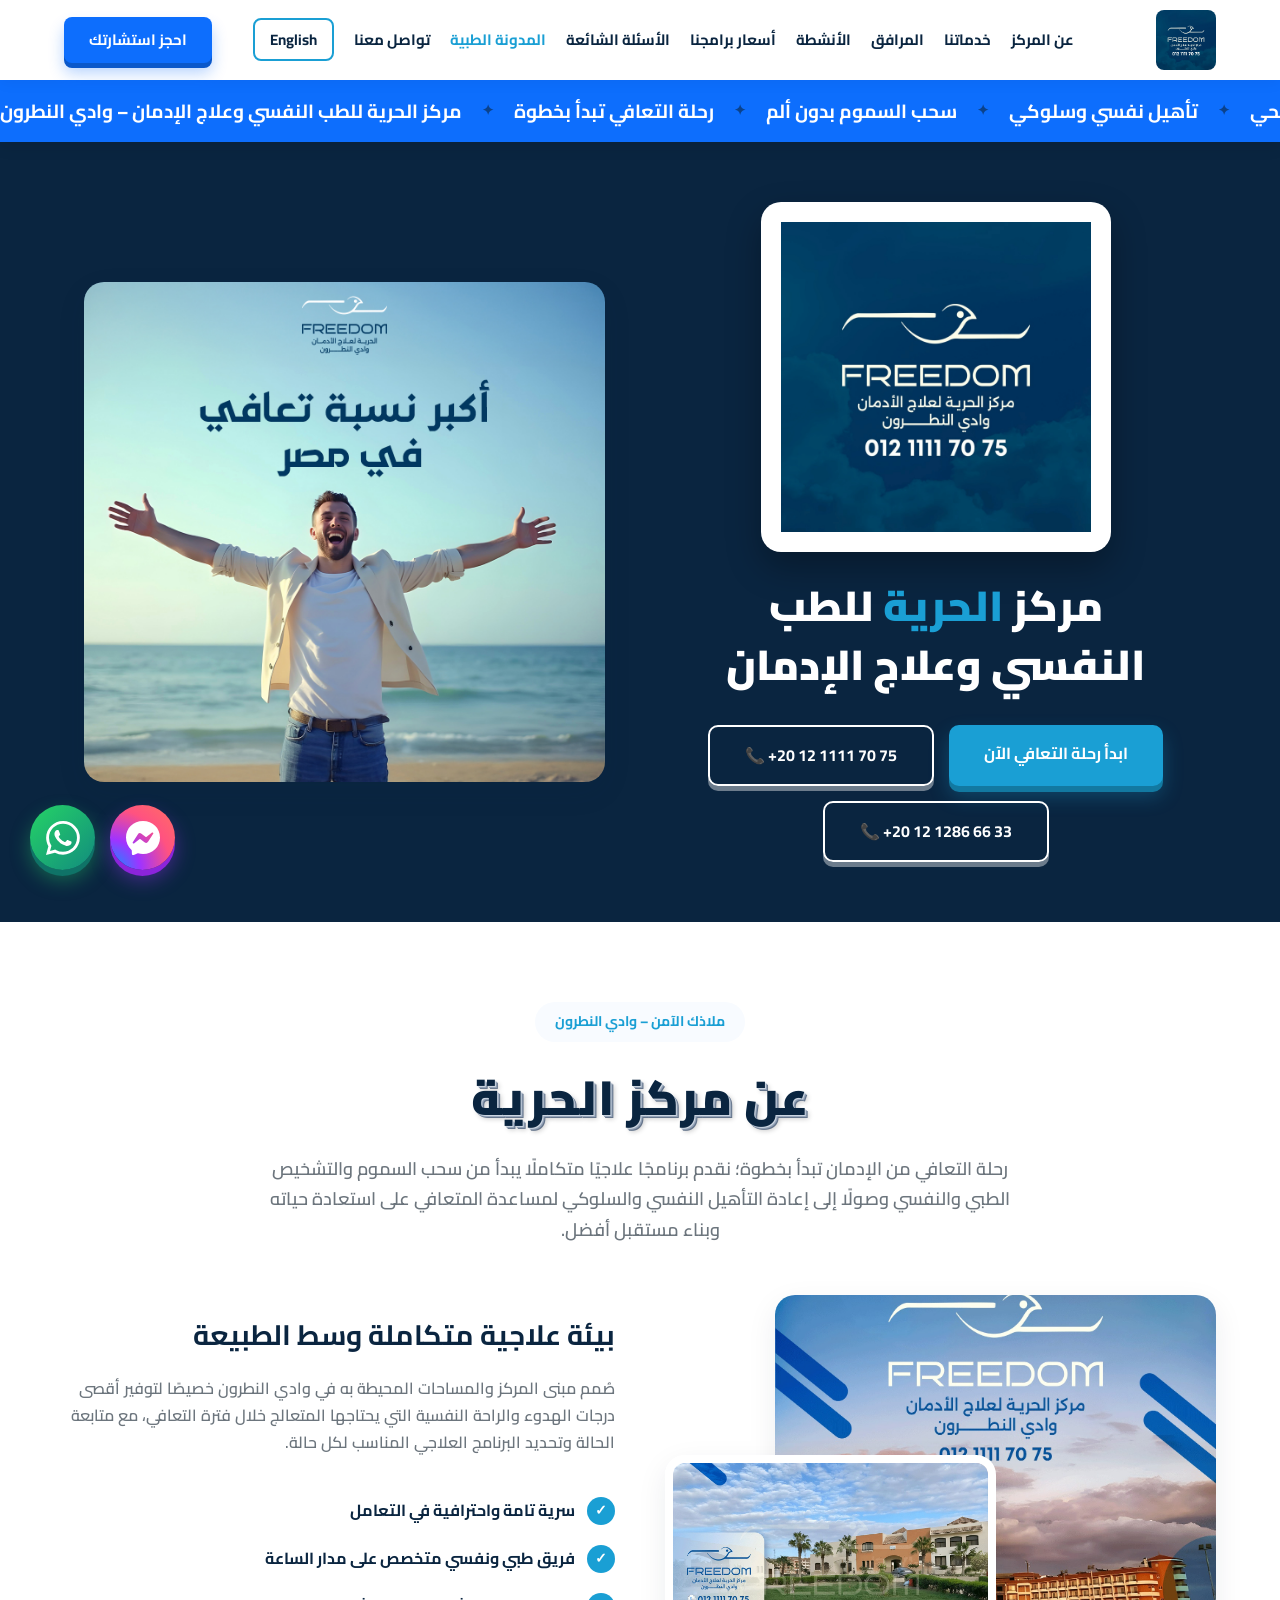
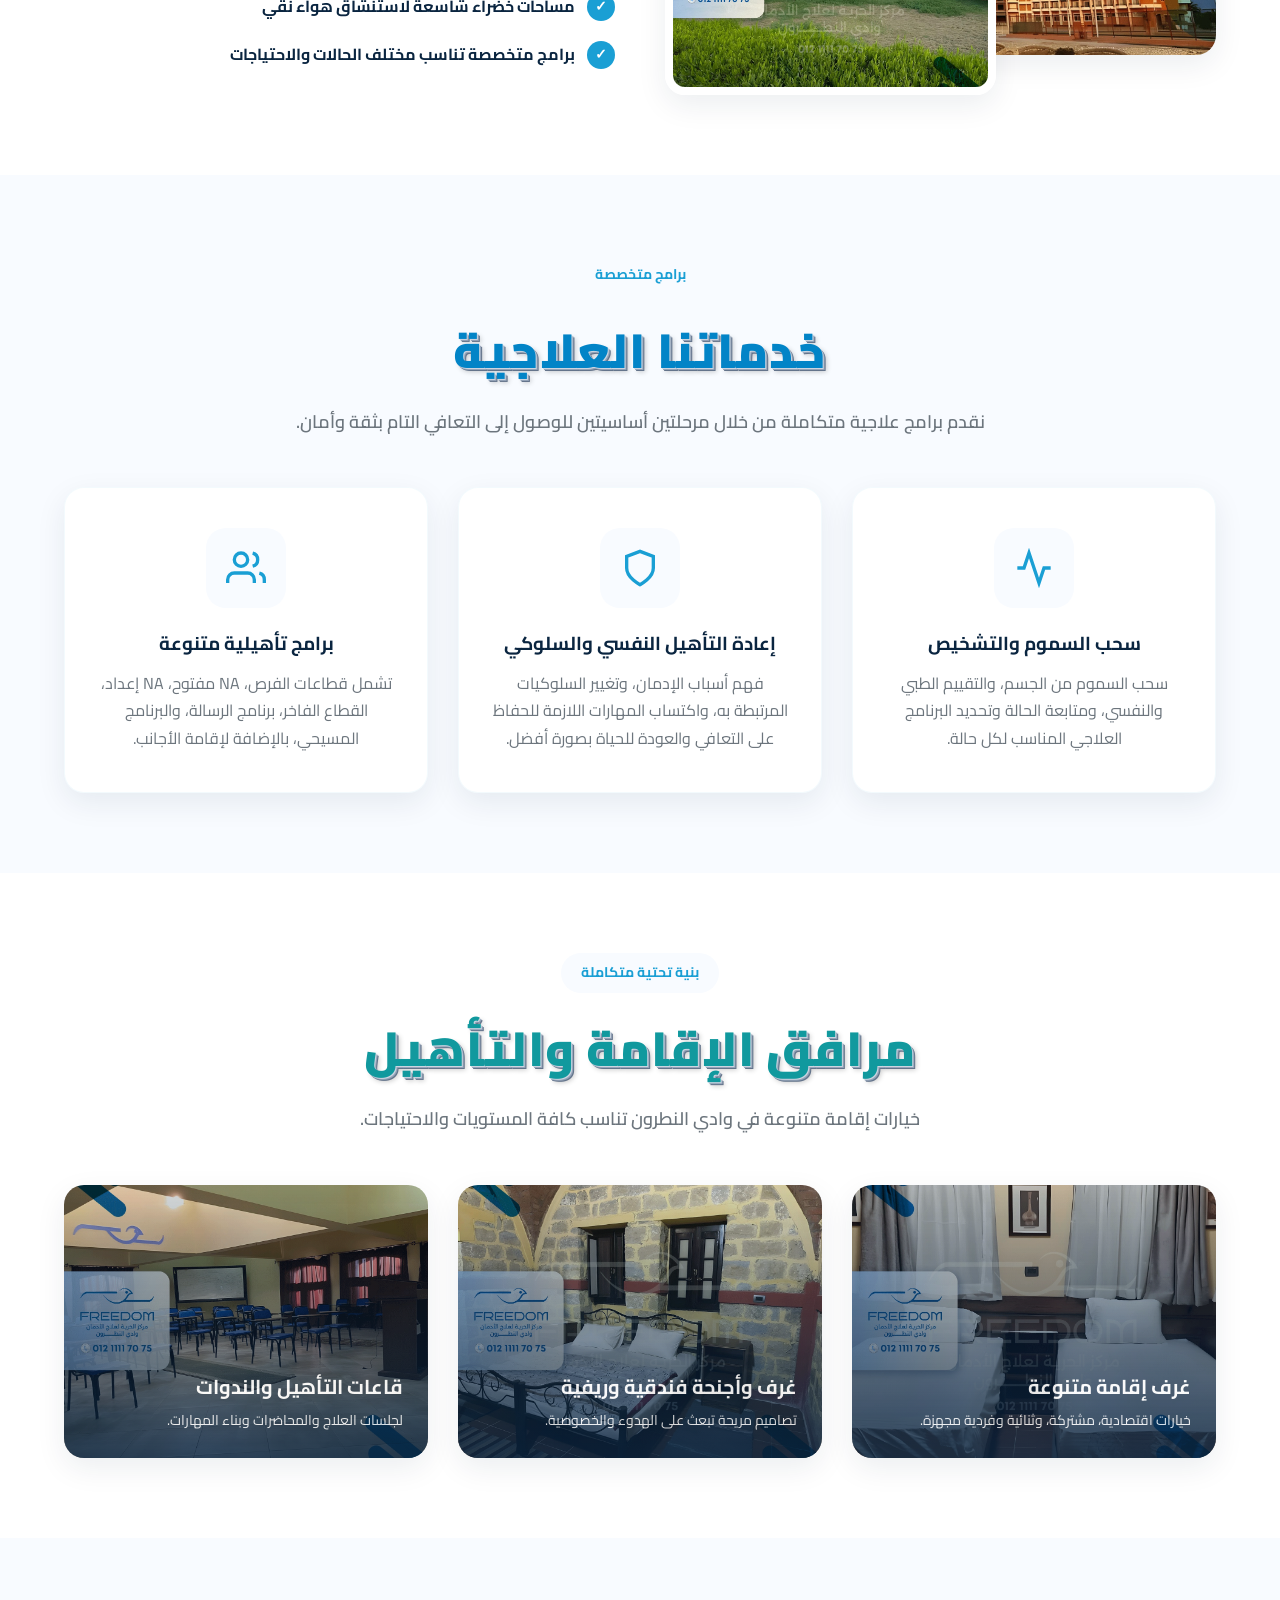
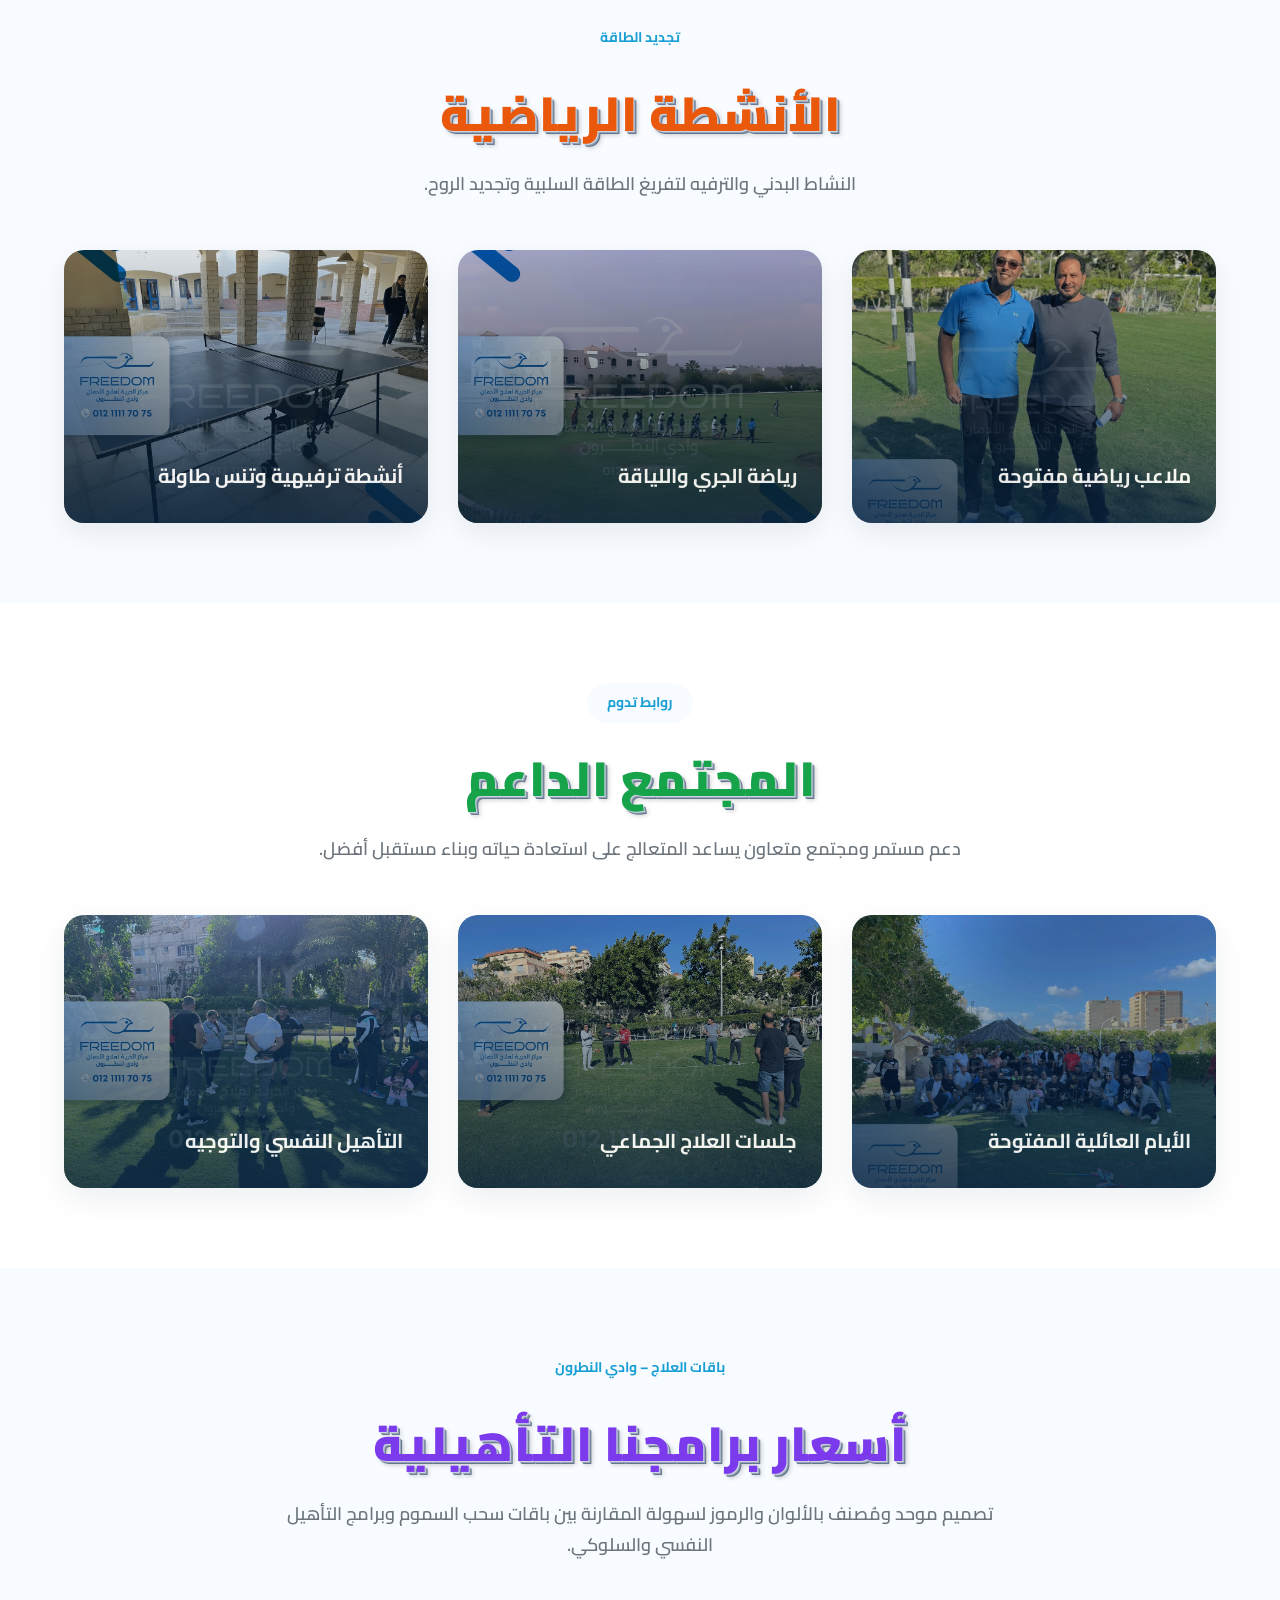
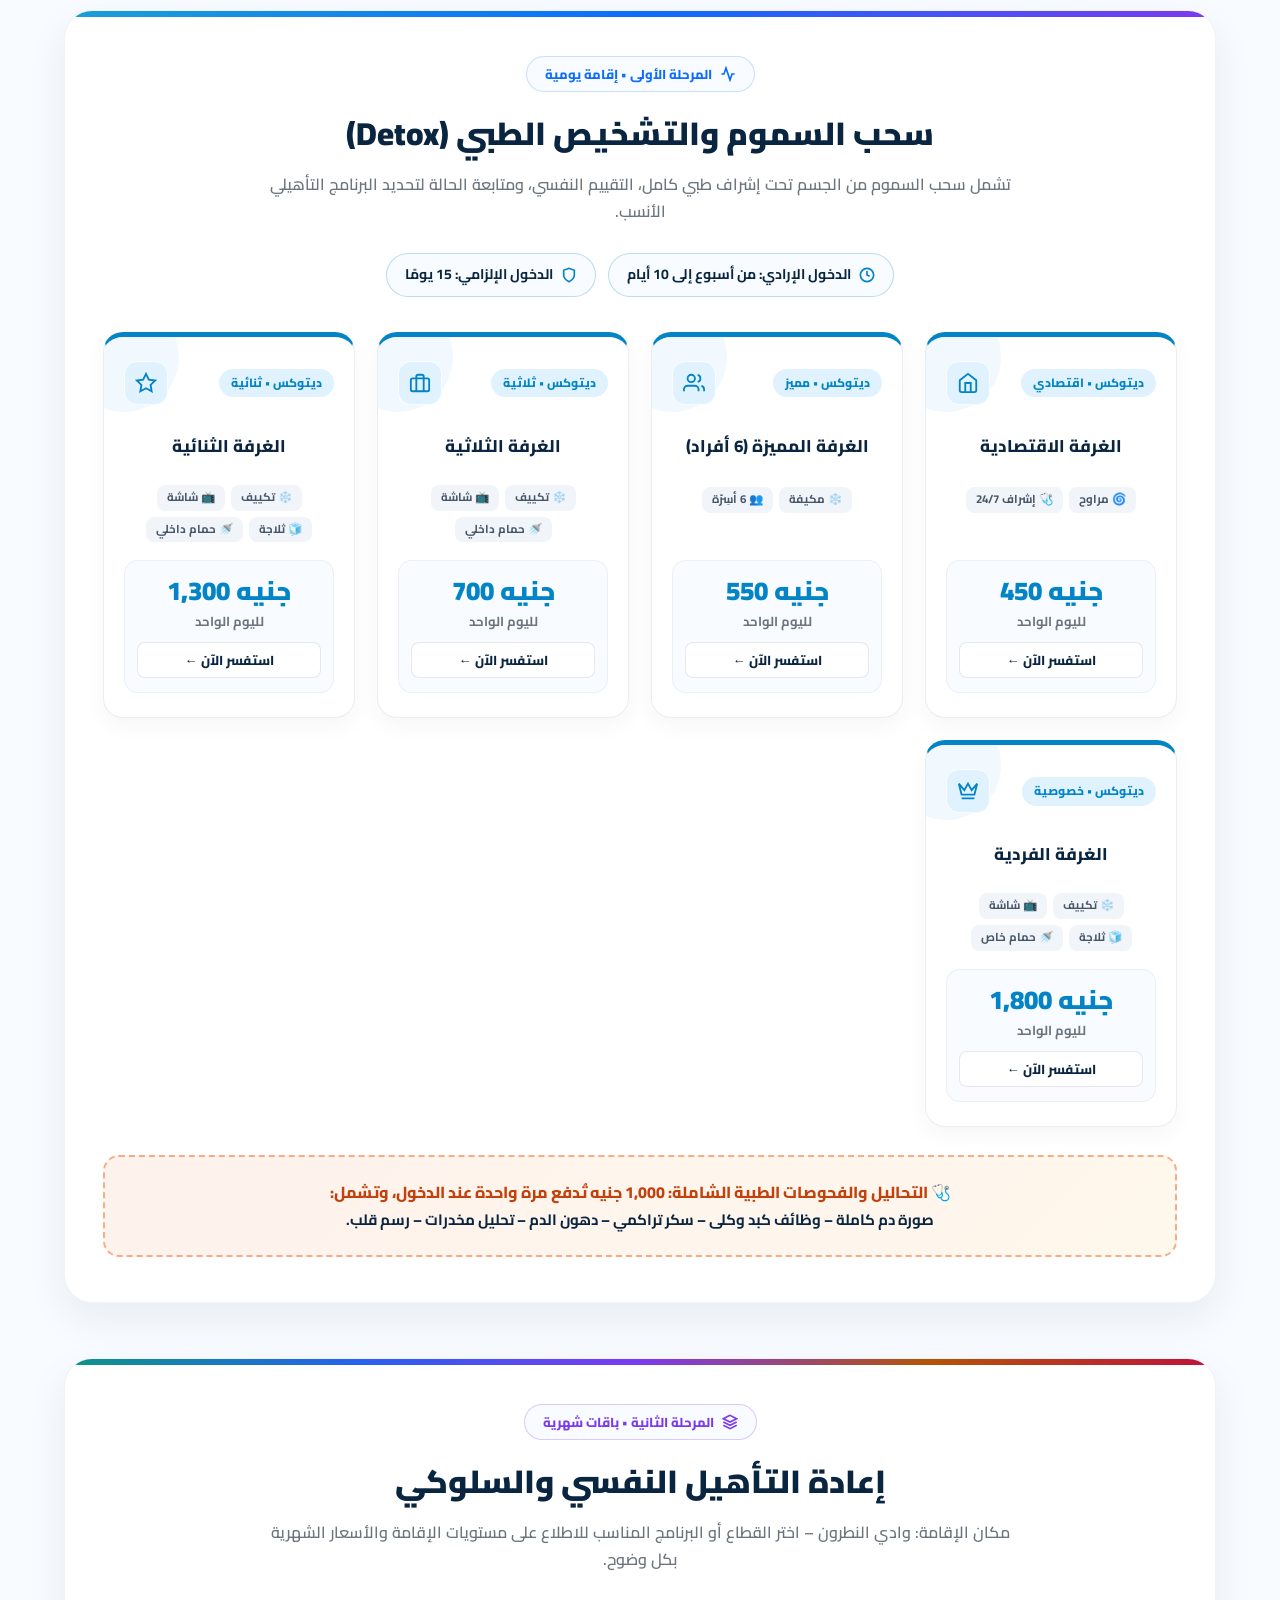
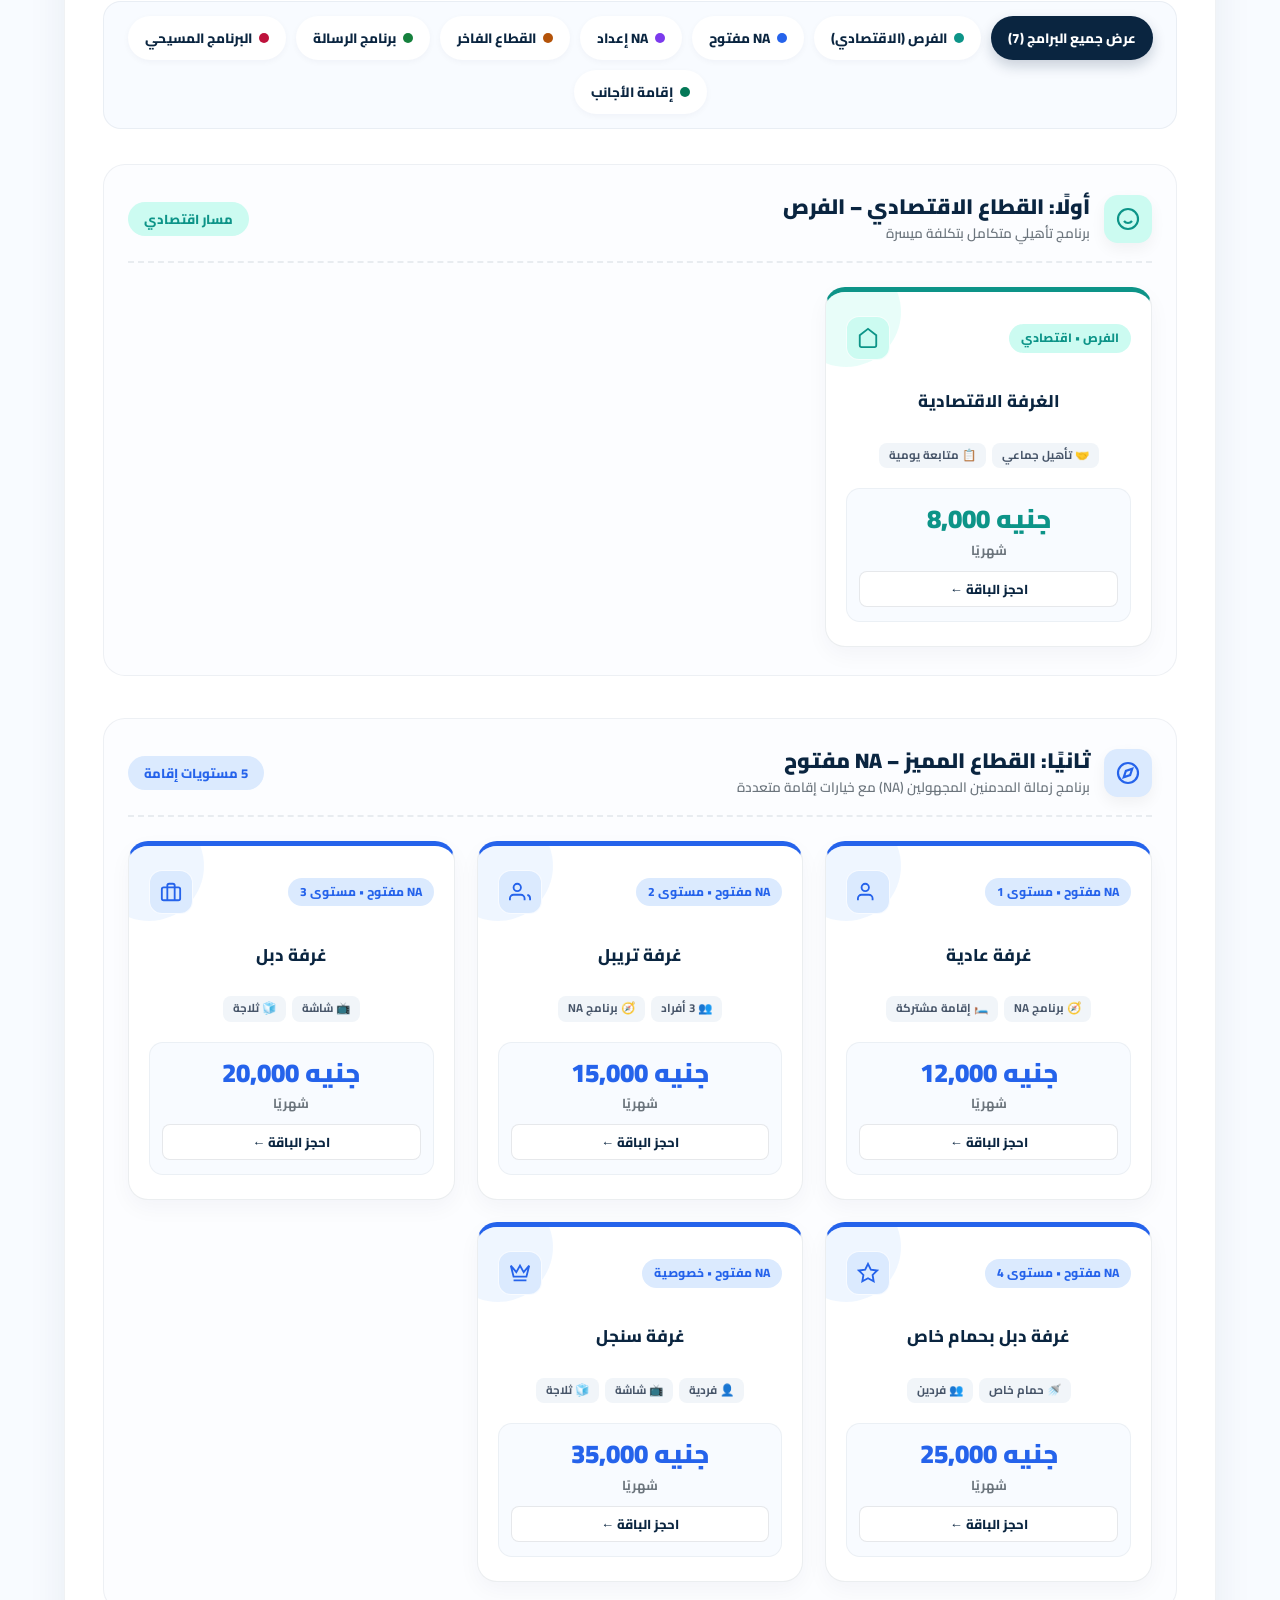
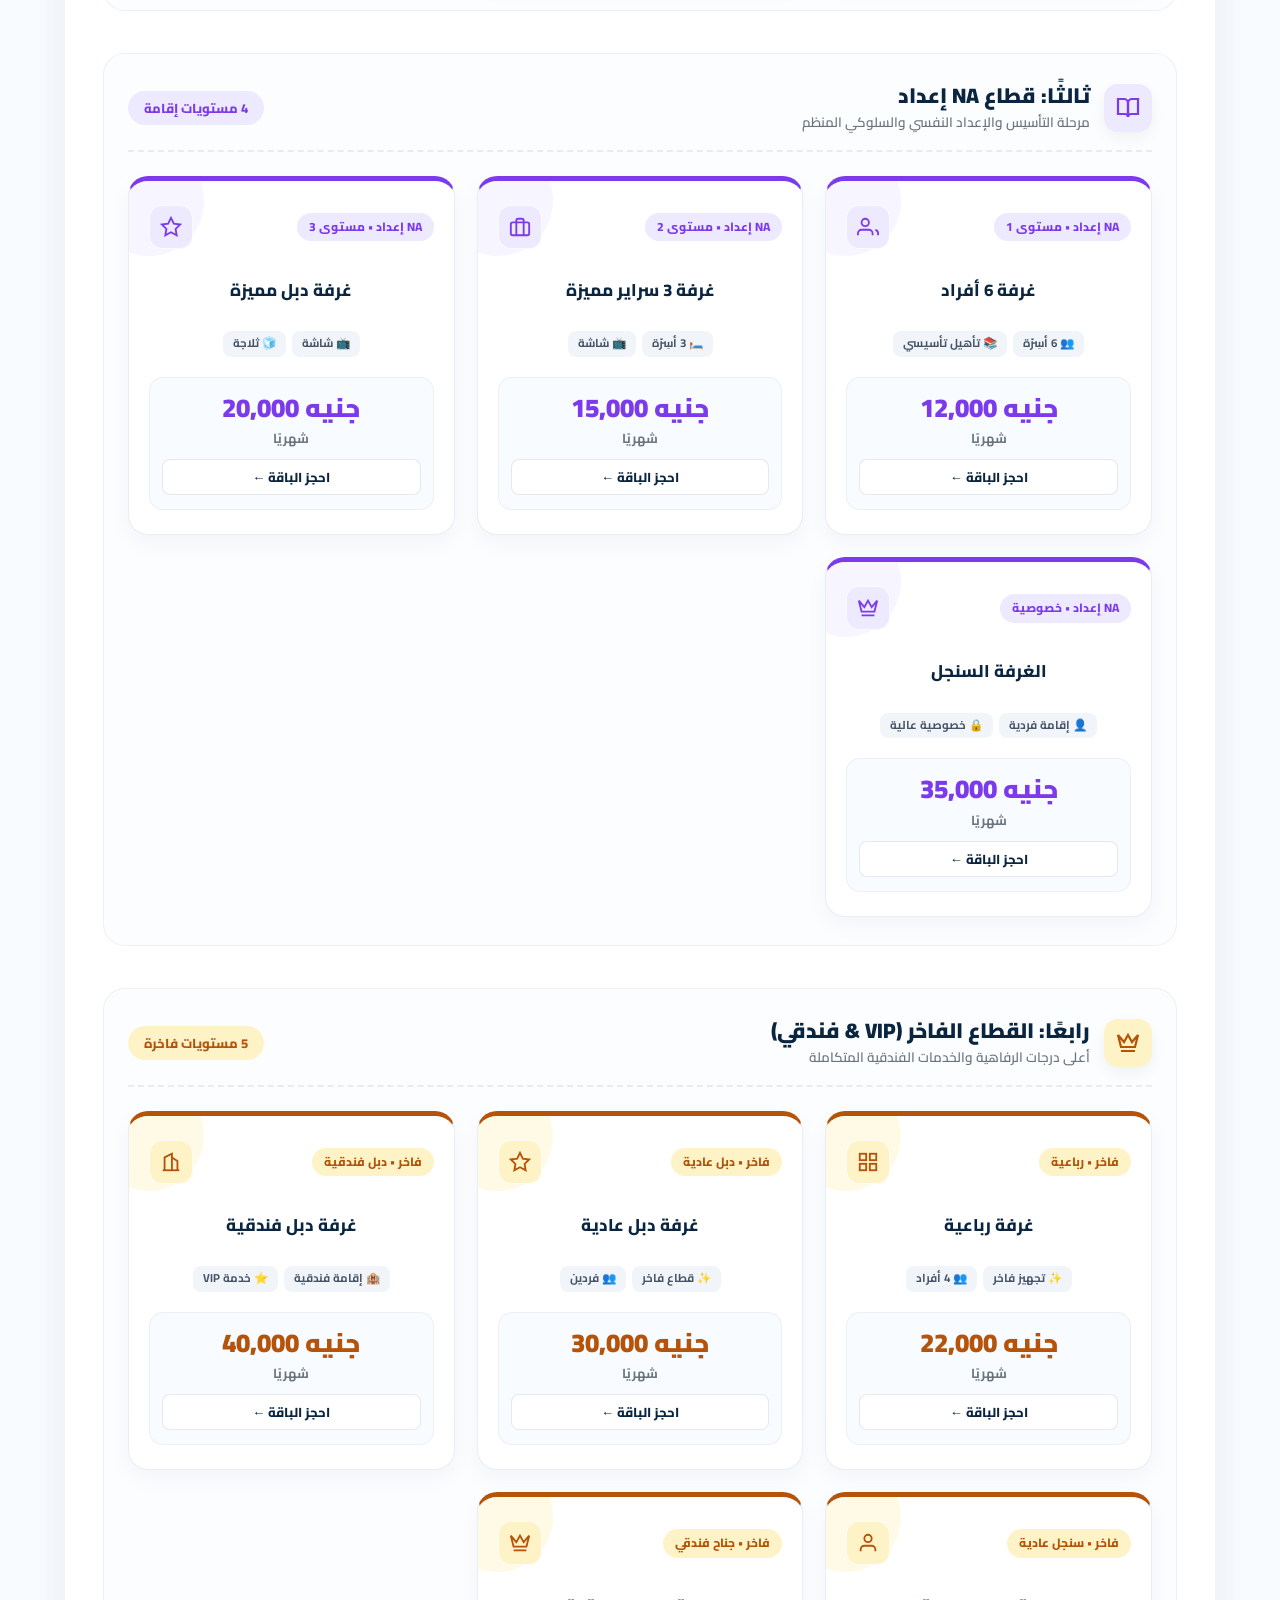
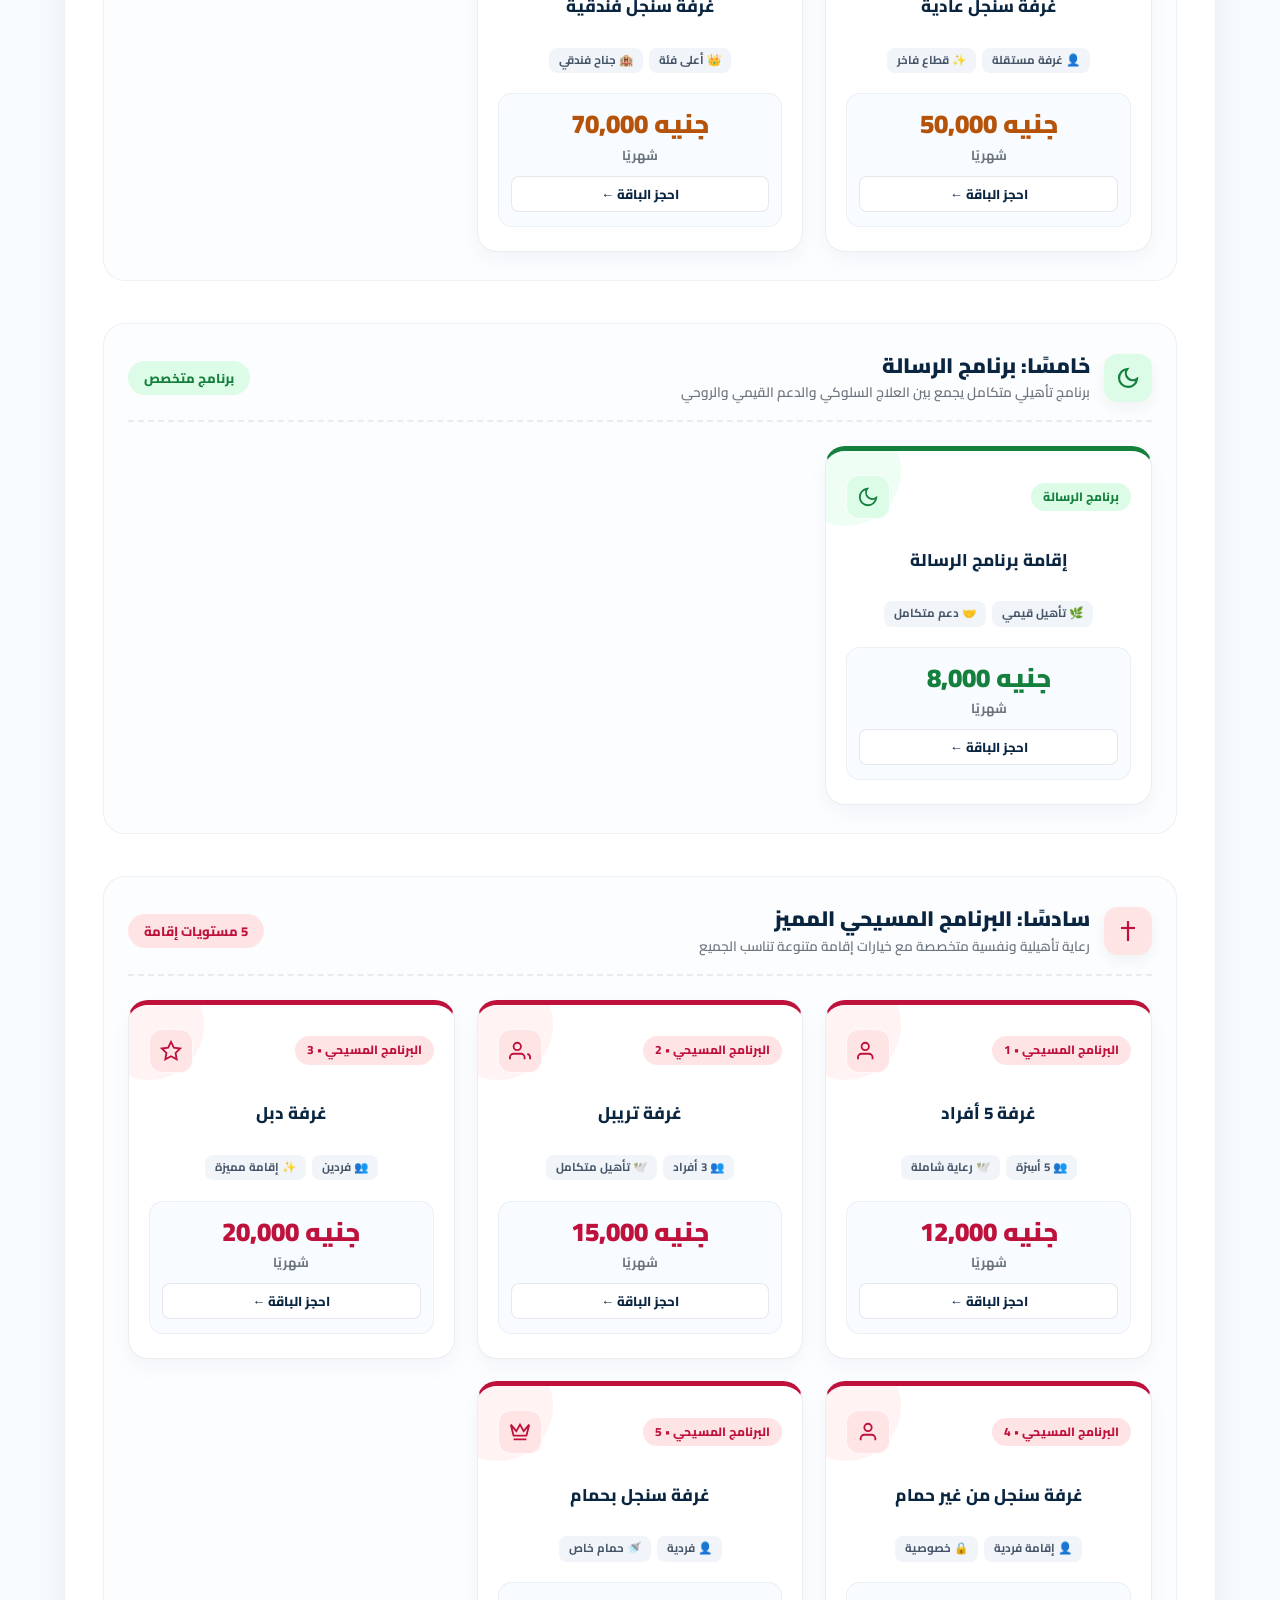
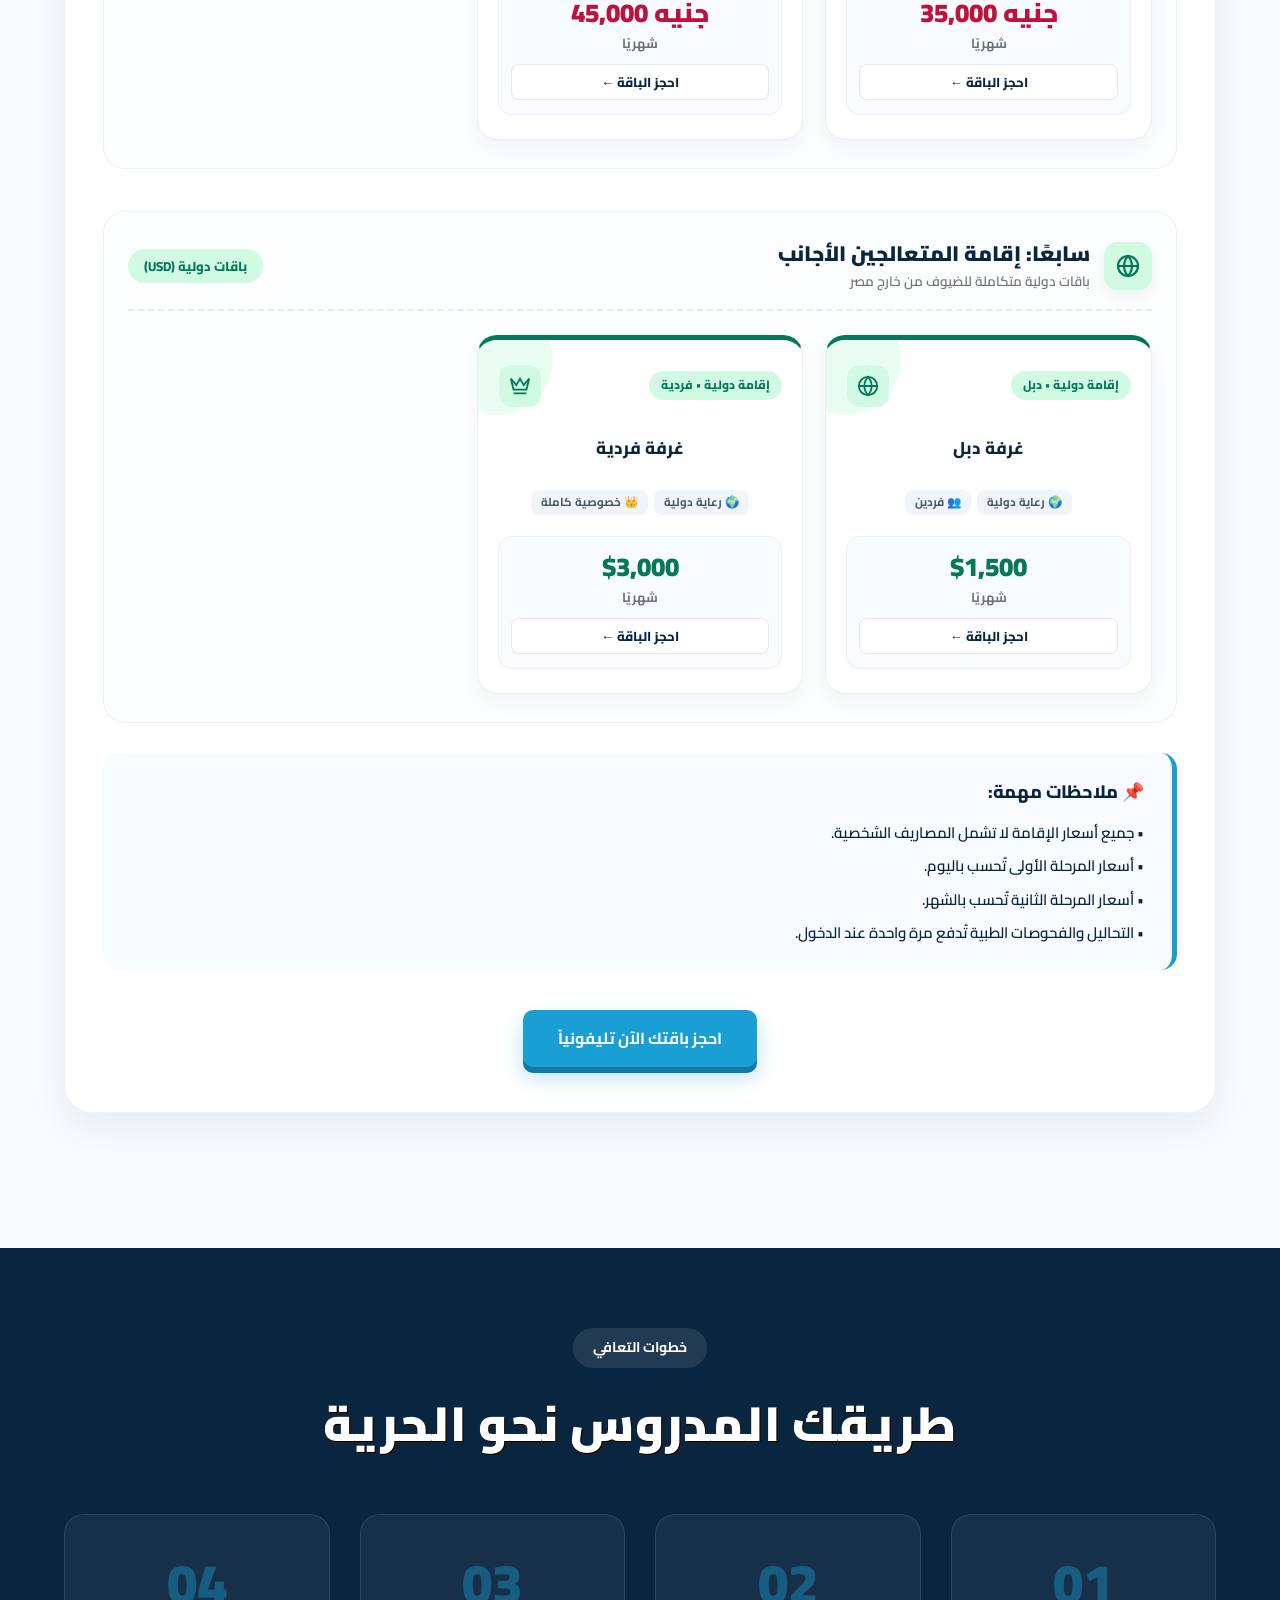
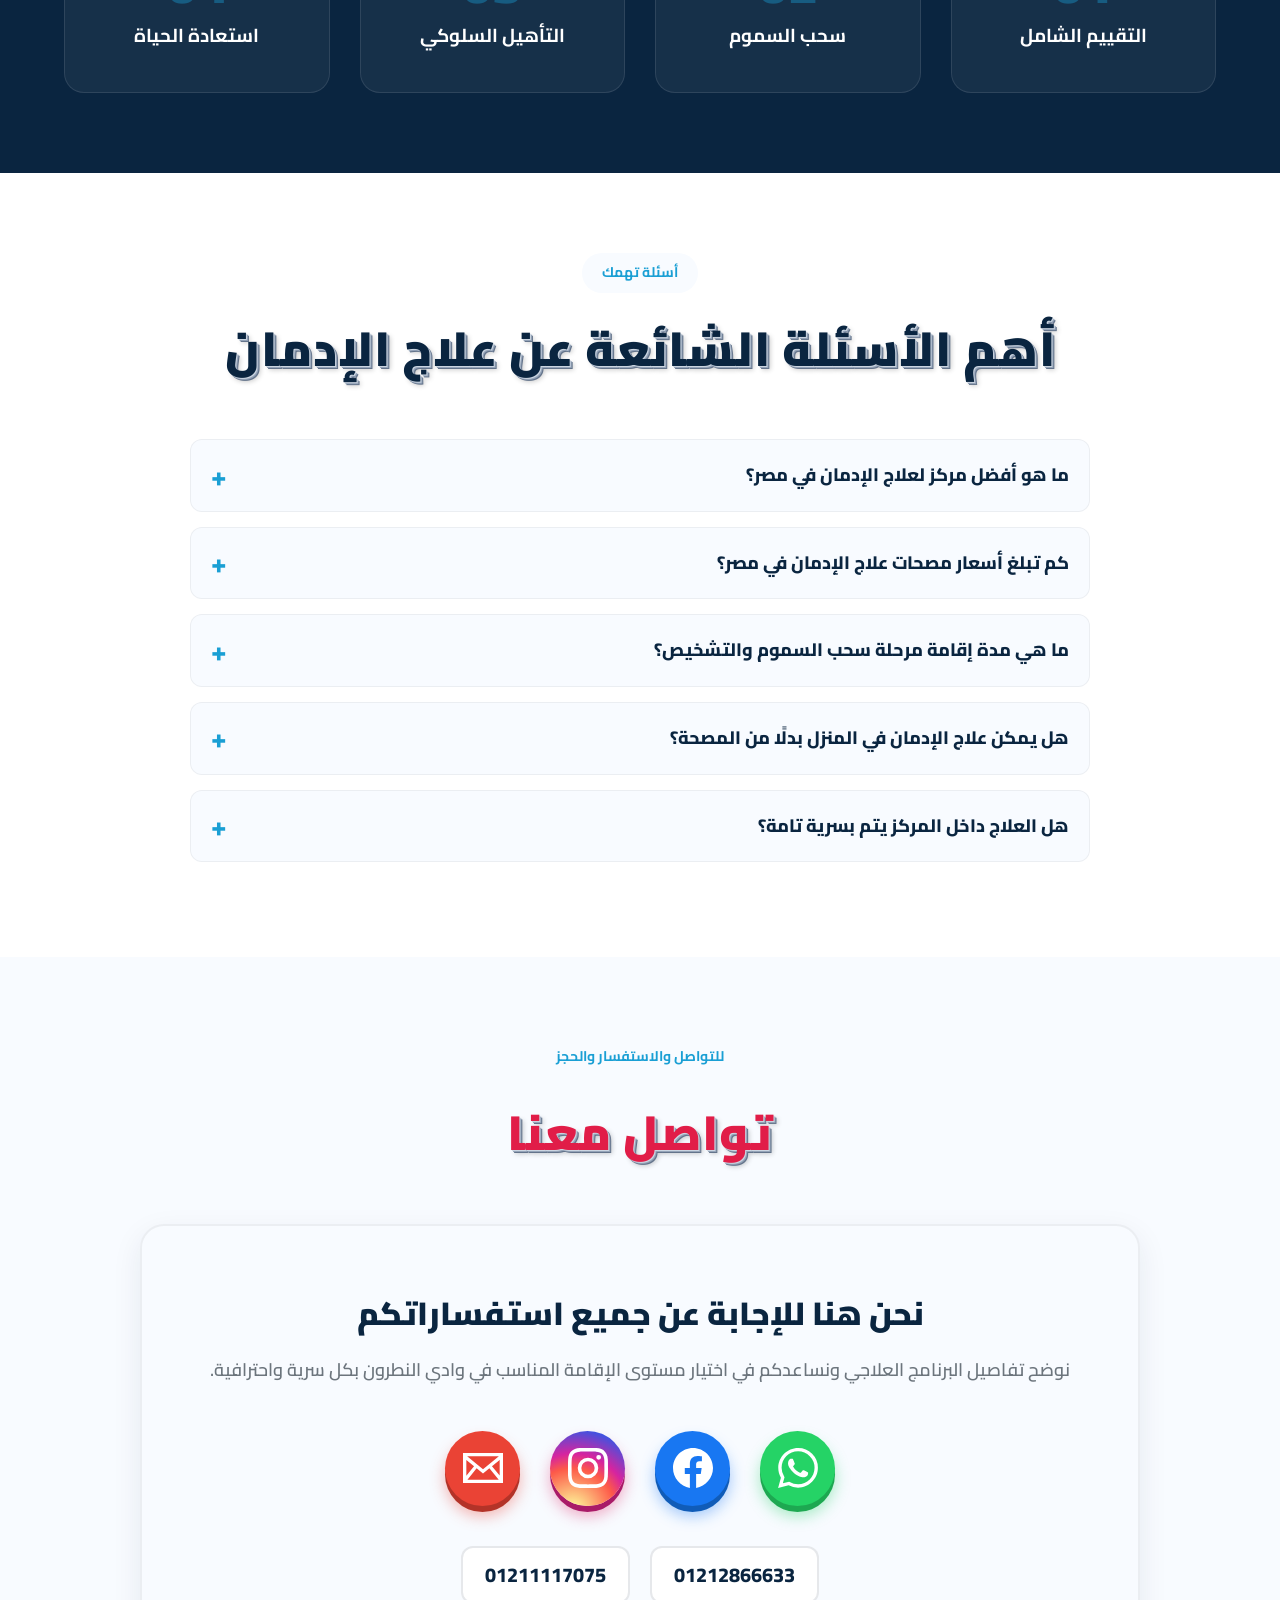
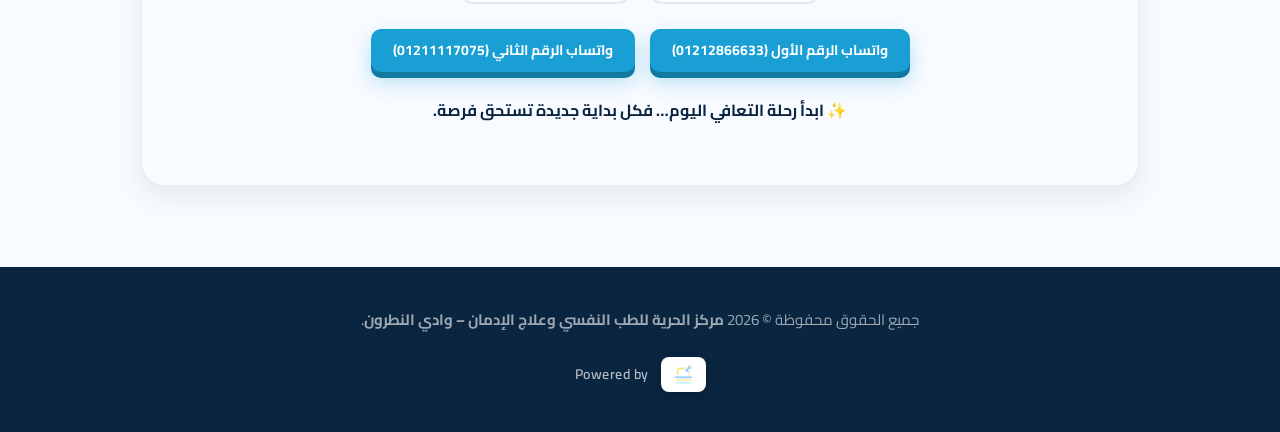
==== commit 70cafb51: "Update index.html" ====
--- a/index.html
+++ b/index.html
@@ -3,61 +3,175 @@
 <head>
     <meta name="facebook-domain-verification" content="vdgoyi53wpsbo5ssj00q8ybzxrvij4" />
     <!-- Google tag (gtag.js) -->
-<script async src="https://www.googletagmanager.com/gtag/js?id=G-KE8K7PZ1G6"></script>
-<script>
-  window.dataLayer = window.dataLayer || [];
-  function gtag(){dataLayer.push(arguments);}
-  gtag('js', new Date());
-
-  gtag('config', 'G-KE8K7PZ1G6');
-</script>
+    <script async src="https://www.googletagmanager.com/gtag/js?id=G-KE8K7PZ1G6"></script>
+    <script>
+      window.dataLayer = window.dataLayer || [];
+      function gtag(){dataLayer.push(arguments);}
+      gtag('js', new Date());
+      gtag('config', 'G-KE8K7PZ1G6');
+    </script>
 
     <meta charset="UTF-8">
-    <meta name="viewport" content="width=device-width, initial-scale=1.0, maximum-scale=1.0, user-scalable=no">
-    
-    <title>مركز الحرية لعلاج الإدمان | وادي النطرون</title>
-    <meta name="description" content="تبحث عن أفضل مراكز لعلاج الإدمان في مصر؟ مركز الحرية هو أشهر مستشفى لعلاج الإدمان والطب النفسي بوادي النطرون. رعاية طبية وتأهيل نفسي بنسبة تعافي هي الأكبر في مصر.">
-    <meta name="keywords" content="افضل مركز لعلاج الادمان في مصر, أفضل مراكز لعلاج الادمان في مصر, أشهر مستشفى لعلاج الادمان في مصر, أفضل مركز لعلاج الأدمان في القاهرة, مصحة لعلاج الإدمان بوادي النطرون, أفضل مصحة للعلاج النفسي في مصر, اسعار مصحات علاج الادمان, علاج ادمان المخدرات, ديتوكس">
+    <meta name="viewport" content="width=device-width, initial-scale=1.0">
+
+    <title>مركز الحرية للطب النفسي وعلاج الإدمان | وادي النطرون، مصر</title>
+    <meta name="description" content="تبحث عن أفضل مراكز لعلاج الإدمان في مصر؟ مركز الحرية هو مستشفى متخصص لعلاج الإدمان والطب النفسي بوادي النطرون. سحب سموم بدون ألم وتأهيل نفسي وسلوكي بسرية تامة.">
     <meta name="robots" content="index, follow, max-snippet:-1, max-image-preview:large, max-video-preview:-1">
     <link rel="canonical" href="https://horryeafreedom.center/" />
 
+    <!-- Favicon -->
+    <link rel="icon" href="https://horryeafreedom.center/images/logo.png" type="image/png">
+    <link rel="apple-touch-icon" href="https://horryeafreedom.center/images/logo.png">
+
+    <!-- Hreflang -->
+    <link rel="alternate" hreflang="ar" href="https://horryeafreedom.center/" />
+    <link rel="alternate" hreflang="en" href="https://horryeafreedom.center/en/" />
+    <link rel="alternate" hreflang="x-default" href="https://horryeafreedom.center/" />
+
+    <!-- Open Graph -->
+    <meta property="og:type" content="website">
+    <meta property="og:locale" content="ar_EG">
+    <meta property="og:site_name" content="مركز الحرية للطب النفسي وعلاج الإدمان">
+    <meta property="og:title" content="مركز الحرية للطب النفسي وعلاج الإدمان | وادي النطرون، مصر">
+    <meta property="og:description" content="برنامج علاجي متكامل لسحب السموم بدون ألم وإعادة التأهيل النفسي والسلوكي بسرية تامة في وادي النطرون.">
+    <meta property="og:url" content="https://horryeafreedom.center/">
+    <meta property="og:image" content="https://horryeafreedom.center/images/hero-bg.jpg">
+
+    <!-- Twitter Cards -->
+    <meta name="twitter:card" content="summary_large_image">
+    <meta name="twitter:title" content="مركز الحرية للطب النفسي وعلاج الإدمان | وادي النطرون، مصر">
+    <meta name="twitter:description" content="برنامج علاجي متكامل لسحب السموم بدون ألم وإعادة التأهيل النفسي والسلوكي بسرية تامة في وادي النطرون.">
+    <meta name="twitter:image" content="https://horryeafreedom.center/images/hero-bg.jpg">
+
     <link href="https://fonts.googleapis.com/css2?family=Cairo:wght@300;400;600;700;900&display=swap" rel="stylesheet">
     <link href="https://unpkg.com/aos@2.3.1/dist/aos.css" rel="stylesheet">
-    
-<script type="application/ld+json">
+
+    <!-- 1. WebSite Schema -->
+    <script type="application/ld+json">
+    {
+      "@context": "https://schema.org/",
+      "@type": "WebSite",
+      "name": "مركز الحرية للطب النفسي وعلاج الإدمان",
+      "alternateName": ["Freedom Center Egypt", "مؤسسة الحرية وادي النطرون"],
+      "url": "https://horryeafreedom.center/"
+    }
+    </script>
+
+    <!-- 2. Organization Schema -->
+    <script type="application/ld+json">
+    {
+      "@context": "https://schema.org",
+      "@type": "Organization",
+      "name": "مركز الحرية للطب النفسي وعلاج الإدمان",
+      "url": "https://horryeafreedom.center/",
+      "logo": "https://horryeafreedom.center/images/logo.png",
+      "sameAs": [
+        "https://www.facebook.com/horryeafreedomcenter",
+        "https://www.instagram.com/center.el7oria.drug.addiction"
+      ],
+      "contactPoint": [
+        {
+          "@type": "ContactPoint",
+          "telephone": "+201211117075",
+          "contactType": "customer service",
+          "areaServed": "EG",
+          "availableLanguage": ["Arabic", "English"]
+        },
+        {
+          "@type": "ContactPoint",
+          "telephone": "+201212866633",
+          "contactType": "customer service",
+          "areaServed": "EG",
+          "availableLanguage": ["Arabic", "English"]
+        }
+      ]
+    }
+    </script>
+
+    <!-- 3. MedicalClinic Schema -->
+    <script type="application/ld+json">
     {
       "@context": "https://schema.org",
       "@type": "MedicalClinic",
-      "name": "مركز الحرية لعلاج الإدمان والطب النفسي",
-      "alternateName": ["Freedom Center Egypt", "مستشفى الحرية لعلاج الإدمان"],
-      "url": "https://horryeafreedom.center",
+      "name": "مركز الحرية للطب النفسي وعلاج الإدمان",
+      "alternateName": ["مستشفى الحرية لعلاج الإدمان", "Freedom Center Wadi El Natrun"],
+      "url": "https://horryeafreedom.center/",
       "logo": "https://horryeafreedom.center/images/logo.png",
-      "description": "نُصنف كأفضل مركز لعلاج الإدمان في مصر، نقدم خدمات الطب النفسي وعلاج الإدمان بوادي النطرون بأحدث البروتوكولات العالمية لضمان التعافي التام.",
+      "image": "https://horryeafreedom.center/images/hero-bg.jpg",
+      "description": "مركز متخصص في الطب النفسي وعلاج الإدمان بوادي النطرون في مصر، يقدم خدمات سحب السموم (ديتوكس) وإعادة التأهيل النفسي والسلوكي بسرية تامة.",
       "telephone": "+201211117075",
-      "contactPoint": {
-        "@type": "ContactPoint",
-        "telephone": "+201211117075",
-        "contactType": "customer service",
-        "availableLanguage": ["Arabic", "English"]
+      "priceRange": "$$",
+      "openingHoursSpecification": {
+        "@type": "OpeningHoursSpecification",
+        "dayOfWeek": ["Monday", "Tuesday", "Wednesday", "Thursday", "Friday", "Saturday", "Sunday"],
+        "opens": "00:00",
+        "closes": "23:59"
       },
       "address": {
         "@type": "PostalAddress",
         "addressCountry": "EG",
         "addressLocality": "Wadi El Natrun",
         "addressRegion": "Beheira",
-        "streetAddress": "وادي النطرون"
+        "streetAddress": "وادي النطرون، محافظة البحيرة"
       },
+      "areaServed": [
+        {"@type": "Country", "name": "Egypt"},
+        {"@type": "AdministrativeArea", "name": "القاهرة"},
+        {"@type": "AdministrativeArea", "name": "الإسكندرية"},
+        {"@type": "AdministrativeArea", "name": "الجيزة"},
+        {"@type": "AdministrativeArea", "name": "البحيرة"},
+        {"@type": "AdministrativeArea", "name": "صعيد مصر"}
+      ],
       "medicalSpecialty": "https://schema.org/Psychiatric"
     }
     </script>
 
+    <!-- 4. FAQ Schema -->
     <script type="application/ld+json">
     {
-      "@context": "https://schema.org",
+      "@context": "https://schema.org/",
       "@type": "FAQPage",
       "mainEntity": [
-        {"@type": "Question", "name": "ما هو أفضل مركز لعلاج الإدمان في مصر؟", "acceptedAnswer": {"@type": "Answer", "text": "يُعد مركز الحرية من أفضل مراكز لعلاج الإدمان في مصر، حيث يقع في بيئة هادئة بوادي النطرون ويضم نخبة من أفضل الأطباء."}},
-        {"@type": "Question", "name": "كم تبلغ أسعار مصحات علاج الإدمان في مصر؟", "acceptedAnswer": {"@type": "Answer", "text": "تبدأ أسعار الإقامة الاقتصادية لسحب السموم من 450 جنيه لليوم، وتتنوع الباقات لتشمل برامج التأهيل والأجنحة الفندقية لتناسب كافة الاحتياجات."}}
+        {
+          "@type": "Question",
+          "name": "ما هو أفضل مركز لعلاج الإدمان في مصر؟",
+          "acceptedAnswer": {
+            "@type": "Answer",
+            "text": "يُعد مركز الحرية من أبرز مراكز علاج الإدمان والطب النفسي في مصر، نظراً لتطبيقه أحدث البروتوكولات العلاجية العالمية ونسب التعافي المرتفعة بوادي النطرون."
+          }
+        },
+        {
+          "@type": "Question",
+          "name": "كم تبلغ أسعار مصحات علاج الإدمان في مصر؟",
+          "acceptedAnswer": {
+            "@type": "Answer",
+            "text": "تبدأ الإقامة الاقتصادية لمرحلة سحب السموم من 450 جنيهًا يوميًا، بينما تبدأ باقات التأهيل النفسي والسلوكي الشهرية من 8,000 جنيه وصولًا إلى الغرف الفاخرة وإقامة الأجانب."
+          }
+        },
+        {
+          "@type": "Question",
+          "name": "ما هي مدة إقامة مرحلة سحب السموم والتشخيص؟",
+          "acceptedAnswer": {
+            "@type": "Answer",
+            "text": "تتراوح مدة الإقامة في المرحلة الأولى من أسبوع إلى 10 أيام في حالة الدخول بإرادة المتعالج، و15 يومًا في حالة الدخول الإلزامي."
+          }
+        },
+        {
+          "@type": "Question",
+          "name": "هل يمكن علاج الإدمان في المنزل بدلًا من المصحة؟",
+          "acceptedAnswer": {
+            "@type": "Answer",
+            "text": "طبياً، لا يُنصح بمحاولة العلاج في المنزل لخطورة الأعراض الانسحابية. دخول مركز متخصص يضمن سحب السموم تحت إشراف طبي وبيئة داعمة للتعافي."
+          }
+        },
+        {
+          "@type": "Question",
+          "name": "هل العلاج داخل المركز يتم بسرية تامة؟",
+          "acceptedAnswer": {
+            "@type": "Answer",
+            "text": "نعم، بكل تأكيد. نلتزم في مركز الحرية بتقديم رعاية صحية تتسم بالسرية المطلقة والخصوصية التامة لكافة النزلاء وبياناتهم."
+          }
+        }
       ]
     }
     </script>
@@ -69,49 +183,58 @@
             --shadow: 0 10px 30px rgba(10, 37, 64, 0.08); --transition: all 0.3s ease-in-out;
             --fb-color: #1877F2; --ig-gradient: radial-gradient(circle at 30% 107%, #fdf497 0%, #fdf497 5%, #fd5949 45%,#d6249f 60%,#285AEB 90%);
             --wa-color: #25D366; --mail-color: #EA4335;
+
+            /* ألوان تصنيفات البرامج والقطاعات */
+            --cat-detox: #0284c7;
+            --cat-detox-bg: #e0f2fe;
+            --cat-econ: #0d9488;
+            --cat-econ-bg: #ccfbf1;
+            --cat-na-open: #2563eb;
+            --cat-na-open-bg: #dbeafe;
+            --cat-na-prep: #7c3aed;
+            --cat-na-prep-bg: #ede9fe;
+            --cat-luxury: #b45309;
+            --cat-luxury-bg: #fef3c7;
+            --cat-resala: #15803d;
+            --cat-resala-bg: #dcfce7;
+            --cat-christian: #be123c;
+            --cat-christian-bg: #ffe4e6;
+            --cat-foreign: #047857;
+            --cat-foreign-bg: #d1fae5;
         }
 
         * { margin: 0; padding: 0; box-sizing: border-box; }
-        
-        /* إضافة scroll-padding-top لحل مشكلة اختفاء العناوين تحت البار العلوي */
-        html, body { font-family: 'Cairo', sans-serif; background: var(--white); color: var(--navy); overflow-x: hidden; width: 100%; line-height: 1.7; scroll-behavior: smooth; scroll-padding-top: 80px; }
-        
+
+        html, body {
+            font-family: 'Cairo', sans-serif;
+            background: var(--white);
+            color: var(--navy);
+            overflow-x: hidden;
+            width: 100%;
+            line-height: 1.7;
+            scroll-behavior: smooth;
+            scroll-padding-top: 80px;
+        }
+
         img { max-width: 100%; height: auto; display: block; }
         a { text-decoration: none; transition: var(--transition); }
 
-        /* -------------------------------------------
-           تنسيقات نظام اللغات
-        ------------------------------------------- */
-        lang-en { display: none; }
-        html[lang="en"] lang-ar { display: none; }
-        html[lang="en"] lang-en { display: contents; }
-        
-        .lang-toggle {
-            background: var(--light);
-            color: var(--navy);
-            border: 2px solid var(--sky);
-            padding: 6px 14px;
-            border-radius: 8px;
-            cursor: pointer;
-            font-weight: 700;
-            font-size: 14px;
-            font-family: inherit;
-            transition: var(--transition);
-        }
-        .lang-toggle:hover {
-            background: var(--sky);
-            color: var(--white);
-        }
-
-        /* تعديلات التجاوب للغة الإنجليزية (LTR) */
-        html[dir="ltr"] .about-img-main { right: auto; left: 0; }
-        html[dir="ltr"] .about-img-accent { left: auto; right: 0; }
-        html[dir="ltr"] .ticker-item { padding-right: 0; padding-left: 20px; }
-
-        /* شريط التنقل - تم تعديل الخلفية لتكون بيضاء بالكامل #ffffff بدلاً من شفافة */
-        nav { position: fixed; top: 0; width: 100%; z-index: 1000; background: #ffffff; padding: 10px 5%; display: flex; align-items: center; justify-content: space-between; box-shadow: 0 2px 15px rgba(0,0,0,0.05); height: 80px; }
+        /* شريط التنقل */
+        nav {
+            position: fixed;
+            top: 0;
+            width: 100%;
+            z-index: 1000;
+            background: #ffffff;
+            padding: 10px 5%;
+            display: flex;
+            align-items: center;
+            justify-content: space-between;
+            box-shadow: 0 2px 15px rgba(0,0,0,0.05);
+            height: 80px;
+        }
         .nav-logo img { height: 60px; border-radius: 8px; object-fit: contain; }
-        .nav-links { display: flex; gap: 25px; list-style: none; margin: 0; padding: 0; align-items: center; }
+        .nav-links { display: flex; gap: 20px; list-style: none; margin: 0; padding: 0; align-items: center; }
         .nav-links a { color: var(--navy); font-weight: 700; font-size: 15px; transition: var(--transition); }
         .nav-links a:hover { color: var(--sky); }
         .menu-toggle { display: none; flex-direction: column; cursor: pointer; gap: 6px; z-index: 1001; }
@@ -119,18 +242,65 @@
         .nav-controls { display: flex; align-items: center; gap: 15px; }
 
         /* أزرار 3D */
-        .nav-cta { background: var(--blue); color: var(--white); padding: 10px 25px; border-radius: 8px; font-weight: 700; font-size: 15px; box-shadow: 0 5px 0 #0a58ca, 0 10px 15px rgba(13,110,253,0.3); position: relative; display: inline-block; }
-        .nav-cta:hover { background: #0b5ed7; transform: translateY(-2px); box-shadow: 0 7px 0 #0a58ca, 0 12px 20px rgba(13,110,253,0.4); color: white;}
+        .nav-cta {
+            background: var(--blue);
+            color: var(--white);
+            padding: 10px 25px;
+            border-radius: 8px;
+            font-weight: 700;
+            font-size: 15px;
+            box-shadow: 0 5px 0 #0a58ca, 0 10px 15px rgba(13,110,253,0.3);
+            position: relative;
+            display: inline-block;
+        }
+        .nav-cta:hover { background: #0b5ed7; transform: translateY(-2px); box-shadow: 0 7px 0 #0a58ca, 0 12px 20px rgba(13,110,253,0.4); color: white; }
         .nav-cta:active { transform: translateY(3px); box-shadow: 0 2px 0 #0a58ca, 0 4px 10px rgba(13,110,253,0.3); }
-        .btn-primary { background: var(--sky); color: var(--white); padding: 15px 35px; border-radius: 10px; font-weight: 700; font-size: 16px; text-align: center; box-shadow: 0 6px 0 #1279a1, 0 10px 20px rgba(26,159,212,0.3); border: none; position: relative; display: inline-block; }
-        .btn-primary:hover { background: #1ab0eb; transform: translateY(-2px); box-shadow: 0 8px 0 #1279a1, 0 15px 25px rgba(26,159,212,0.4); color: white;}
+
+        .btn-primary {
+            background: var(--sky);
+            color: var(--white);
+            padding: 15px 35px;
+            border-radius: 10px;
+            font-weight: 700;
+            font-size: 16px;
+            text-align: center;
+            box-shadow: 0 6px 0 #1279a1, 0 10px 20px rgba(26,159,212,0.3);
+            border: none;
+            position: relative;
+            display: inline-block;
+        }
+        .btn-primary:hover { background: #1ab0eb; transform: translateY(-2px); box-shadow: 0 8px 0 #1279a1, 0 15px 25px rgba(26,159,212,0.4); color: white; }
         .btn-primary:active { transform: translateY(4px); box-shadow: 0 2px 0 #1279a1, 0 4px 10px rgba(26,159,212,0.3); }
-        .btn-outline { border: 2px solid var(--white); color: var(--white); padding: 15px 35px; border-radius: 10px; font-weight: 700; font-size: 16px; direction: ltr; text-align: center; background: transparent; box-shadow: 0 5px 0 rgba(255,255,255,0.4); position: relative; display: inline-block; }
+
+        .btn-outline {
+            border: 2px solid var(--white);
+            color: var(--white);
+            padding: 15px 35px;
+            border-radius: 10px;
+            font-weight: 700;
+            font-size: 16px;
+            direction: ltr;
+            text-align: center;
+            background: transparent;
+            box-shadow: 0 5px 0 rgba(255,255,255,0.4);
+            position: relative;
+            display: inline-block;
+        }
         .btn-outline:hover { background: rgba(255,255,255,0.1); transform: translateY(-2px); box-shadow: 0 7px 0 rgba(255,255,255,0.5); border-color: var(--white); color: white; }
         .btn-outline:active { transform: translateY(3px); box-shadow: 0 2px 0 rgba(255,255,255,0.4); }
 
         /* شريط الأخبار المتحرك */
-        .ticker-wrapper { width: 100%; overflow: hidden; background-color: var(--blue); color: var(--white); padding: 15px 0; box-shadow: 0 4px 15px rgba(0,0,0,0.1); margin-top: 80px; position: relative; z-index: 99; }
+        .ticker-wrapper {
+            width: 100%;
+            overflow: hidden;
+            background-color: var(--blue);
+            color: var(--white);
+            padding: 15px 0;
+            box-shadow: 0 4px 15px rgba(0,0,0,0.1);
+            margin-top: 80px;
+            position: relative;
+            z-index: 99;
+        }
         .ticker-track { display: inline-flex; white-space: nowrap; animation: scrollText 30s linear infinite reverse; }
         .ticker-track:hover { animation-play-state: paused; cursor: pointer; }
         .ticker-item { display: inline-flex; align-items: center; font-size: 19px; font-weight: 700; padding-right: 20px; }
@@ -138,21 +308,46 @@
         @keyframes scrollText { 0% { transform: translateX(0); } 100% { transform: translateX(-50%); } }
 
         /* القسم الرئيسي */
-        .hero { display: grid; grid-template-columns: 1fr 1fr; min-height: calc(100vh - 140px); background: var(--navy); padding-top: 40px; padding-bottom: 40px; align-items: center; gap: 30px; }
+        .hero {
+            display: grid;
+            grid-template-columns: 1fr 1fr;
+            min-height: calc(100vh - 140px);
+            background: var(--navy);
+            padding-top: 40px;
+            padding-bottom: 40px;
+            align-items: center;
+            gap: 30px;
+        }
         .hero-text-box { padding: 20px 50px; text-align: center; display: flex; flex-direction: column; align-items: center; justify-content: center; }
         @keyframes floatLogo { 0% { transform: translateY(0px); } 50% { transform: translateY(-15px); } 100% { transform: translateY(0px); } }
-        .hero-logo { width: 350px; max-width: 90%; margin-bottom: 25px; object-fit: contain; background-color: var(--white); padding: 20px; border-radius: 20px; box-shadow: 0 15px 35px rgba(0,0,0,0.3); animation: floatLogo 4s ease-in-out infinite; }
+        .hero-logo {
+            width: 350px;
+            max-width: 90%;
+            margin-bottom: 25px;
+            object-fit: contain;
+            background-color: var(--white);
+            padding: 20px;
+            border-radius: 20px;
+            box-shadow: 0 15px 35px rgba(0,0,0,0.3);
+            animation: floatLogo 4s ease-in-out infinite;
+        }
         .hero h1 { font-size: clamp(24px, 3.5vw, 42px); font-weight: 900; color: var(--white); line-height: 1.4; margin-bottom: 20px; }
         .hero h1 .highlight { color: var(--sky); }
-        .hero-btns { display: flex; gap: 15px; justify-content: center; flex-wrap: wrap; margin-top: 10px;}
-        .hero-image-box { height: 100%; width: 100%; display: flex; align-items: center; justify-content: center; padding: 20px;}
+        .hero-btns { display: flex; gap: 15px; justify-content: center; flex-wrap: wrap; margin-top: 10px; }
+        .hero-image-box { height: 100%; width: 100%; display: flex; align-items: center; justify-content: center; padding: 20px; }
         .hero-image-box img { width: 100%; height: 90%; max-height: 500px; object-fit: cover; border-radius: 20px; box-shadow: var(--shadow); }
 
         /* تصميم الأقسام المشترك */
         section { padding: 80px 5%; overflow: hidden; }
         .section-header { text-align: center; margin-bottom: 50px; }
         .section-tag { display: inline-block; background: var(--light); color: var(--sky); padding: 8px 20px; border-radius: 30px; font-size: 14px; font-weight: 700; margin-bottom: 15px; }
-        section .section-header h2 { font-size: clamp(32px, 5vw, 48px); font-weight: 900; margin-bottom: 15px; text-shadow: 1px 1px 0px #cbd5e1, 2px 2px 0px #94a3b8, 3px 3px 0px #64748b, 4px 4px 5px rgba(0,0,0,0.2); letter-spacing: 1px; }
+        section .section-header h2 {
+            font-size: clamp(32px, 5vw, 48px);
+            font-weight: 900;
+            margin-bottom: 15px;
+            text-shadow: 1px 1px 0px #cbd5e1, 2px 2px 0px #94a3b8, 3px 3px 0px #64748b, 4px 4px 5px rgba(0,0,0,0.2);
+            letter-spacing: 1px;
+        }
         #about .section-header h2 { color: var(--navy); }
         #services .section-header h2 { color: #0284c7; }
         #facilities .section-header h2 { color: var(--accent); }
@@ -160,7 +355,7 @@
         #community .section-header h2 { color: #16a34a; }
         #pricing .section-header h2 { color: #7c3aed; }
         #contact .section-header h2 { color: #e11d48; }
-        .section-header p { color: var(--gray); font-size: 18px; max-width: 700px; margin: auto; font-weight: 600; }
+        .section-header p { color: var(--gray); font-size: 18px; max-width: 750px; margin: auto; font-weight: 600; }
 
         /* الشبكات والكروت */
         .about-grid { display: grid; grid-template-columns: 1fr 1fr; gap: 50px; max-width: 1200px; margin: auto; align-items: center; }
@@ -169,99 +364,561 @@
         .about-img-accent { position: absolute; left: 0; bottom: 0; width: 60%; height: 60%; object-fit: cover; border-radius: 20px; border: 8px solid var(--white); box-shadow: var(--shadow); }
         .feature-list { list-style: none; margin-top: 30px; }
         .feature-list li { display: flex; align-items: center; gap: 12px; padding: 10px 0; font-weight: 700; color: var(--navy); font-size: 16px; }
-        .feature-list li::before { content: '✓'; width: 28px; height: 28px; background: var(--sky); color: var(--white); border-radius: 50%; display: flex; align-items: center; justify-content: center; font-size: 14px; flex-shrink: 0; }
+        .feature-list li::before {
+            content: '✓';
+            width: 28px;
+            height: 28px;
+            background: var(--sky);
+            color: var(--white);
+            border-radius: 50%;
+            display: flex;
+            align-items: center;
+            justify-content: center;
+            font-size: 14px;
+            flex-shrink: 0;
+        }
 
         .grid-3 { display: grid; grid-template-columns: repeat(auto-fit, minmax(300px, 1fr)); gap: 30px; max-width: 1200px; margin: auto; }
-        .service-card { background: var(--white); border-radius: 20px; padding: 40px 30px; box-shadow: var(--shadow); border: 1px solid rgba(26,159,212,0.05); text-align: center; transition: var(--transition); }
+        .service-card {
+            background: var(--white);
+            border-radius: 20px;
+            padding: 40px 30px;
+            box-shadow: var(--shadow);
+            border: 1px solid rgba(26,159,212,0.05);
+            text-align: center;
+            transition: var(--transition);
+        }
         .service-card:hover { transform: translateY(-10px); border-color: var(--sky); }
-        .service-icon { width: 80px; height: 80px; border-radius: 20px; background: var(--light); color: var(--sky); display: flex; align-items: center; justify-content: center; font-size: 35px; margin: 0 auto 20px; }
+        .service-icon {
+            width: 80px;
+            height: 80px;
+            border-radius: 20px;
+            background: var(--light);
+            color: var(--sky);
+            display: flex;
+            align-items: center;
+            justify-content: center;
+            font-size: 35px;
+            margin: 0 auto 20px;
+        }
         .gallery-card { position: relative; overflow: hidden; border-radius: 20px; aspect-ratio: 4/3; box-shadow: var(--shadow); cursor: pointer; }
         .gallery-card img { width: 100%; height: 100%; object-fit: cover; transition: transform 0.6s ease; }
         .gallery-card:hover img { transform: scale(1.1); }
-        .gallery-overlay { position: absolute; inset: 0; background: linear-gradient(to top, rgba(10,37,64,0.9), transparent); opacity: 0.85; transition: var(--transition); display: flex; flex-direction: column; justify-content: flex-end; padding: 25px; }
+        .gallery-overlay {
+            position: absolute;
+            inset: 0;
+            background: linear-gradient(to top, rgba(10,37,64,0.92), rgba(10,37,64,0.15));
+            opacity: 0.9;
+            transition: var(--transition);
+            display: flex;
+            flex-direction: column;
+            justify-content: flex-end;
+            padding: 25px;
+        }
         .gallery-card:hover .gallery-overlay { opacity: 1; }
         .gallery-overlay h3 { color: var(--white); font-size: 20px; font-weight: 700; margin-bottom: 5px; }
-        .gallery-overlay p { color: rgba(255,255,255,0.9); font-size: 14px; }
-
-        /* قسم خطط الأسعار */
-        .pricing-phase { max-width: 1200px; margin: 0 auto 60px; background: var(--white); border-radius: 24px; padding: 40px; box-shadow: var(--shadow); border-top: 5px solid var(--sky); }
-        .pricing-phase h3 { font-size: 28px; color: var(--navy); margin-bottom: 15px; font-weight: 900; text-align: center;}
-        .pricing-phase > p { text-align: center; color: var(--gray); margin-bottom: 30px; font-weight: 600; font-size: 16px; }
-        
-        .price-grid-inner { display: flex; flex-wrap: wrap; justify-content: center; gap: 20px; margin-bottom: 30px; }
-        .price-box { background: var(--light); border-radius: 15px; padding: 25px 20px; text-align: center; border: 1px solid rgba(0,0,0,0.05); transition: var(--transition); flex: 1 1 250px; max-width: 280px; }
-        .price-box:hover { transform: translateY(-5px); box-shadow: 0 10px 20px rgba(0,0,0,0.08); border-color: var(--sky); }
-        .price-box h4 { color: var(--navy); font-size: 18px; margin-bottom: 10px; font-weight: 800; min-height: 50px; display: flex; align-items: center; justify-content: center;}
-        .price-box .amount { font-size: 26px; font-weight: 900; color: var(--sky); margin-bottom: 5px; direction: ltr; }
-        .price-box .period { font-size: 14px; color: var(--gray); font-weight: 600; }
-        
-        .pricing-category-title { display: block; width: fit-content; margin: 40px auto 20px auto; text-align: center; font-size: 22px; color: var(--white); background: var(--navy); padding: 10px 35px; border-radius: 10px; font-weight: 800; }
-        .medical-test-alert { background: rgba(234, 88, 12, 0.1); color: #ea580c; padding: 20px; border-radius: 10px; text-align: center; font-weight: 700; margin-top: 20px; border: 2px dashed #ea580c; }
+        .gallery-overlay p { color: rgba(255,255,255,0.92); font-size: 14px; }
+
+        /* قسم خطط الأسعار والبرامج الموحد */
+        .pricing-phase {
+            max-width: 1240px;
+            margin: 0 auto 55px;
+            background: var(--white);
+            border-radius: 28px;
+            padding: 45px 38px;
+            box-shadow: 0 15px 40px rgba(10, 37, 64, 0.07);
+            position: relative;
+            overflow: hidden;
+            border: 1px solid rgba(10, 37, 64, 0.06);
+        }
+        .pricing-phase::before {
+            content: '';
+            position: absolute;
+            top: 0;
+            left: 0;
+            right: 0;
+            height: 6px;
+            background: linear-gradient(90deg, var(--sky), var(--blue), #7c3aed);
+        }
+        .pricing-phase.phase-two::before {
+            background: linear-gradient(90deg, #0d9488, #2563eb, #7c3aed, #b45309, #be123c);
+        }
+
+        .phase-badge-header {
+            display: inline-flex;
+            align-items: center;
+            gap: 8px;
+            background: var(--light);
+            color: var(--blue);
+            border: 1px solid rgba(13, 110, 253, 0.2);
+            padding: 6px 18px;
+            border-radius: 999px;
+            font-size: 13px;
+            font-weight: 800;
+            margin: 0 auto 14px;
+        }
+        .pricing-phase-head { text-align: center; margin-bottom: 28px; }
+        .pricing-phase h3 { font-size: clamp(24px, 3.2vw, 32px); color: var(--navy); margin-bottom: 10px; font-weight: 900; }
+        .pricing-phase-head > p { text-align: center; color: var(--gray); max-width: 760px; margin: 0 auto; font-weight: 600; font-size: 16px; }
+
+        .phase-highlights { display: flex; flex-wrap: wrap; justify-content: center; gap: 12px; margin-bottom: 35px; }
+        .phase-pill {
+            background: var(--light);
+            color: var(--navy);
+            border: 1px solid rgba(2, 132, 199, 0.25);
+            padding: 9px 18px;
+            border-radius: 999px;
+            font-size: 14px;
+            font-weight: 700;
+            display: inline-flex;
+            align-items: center;
+            gap: 8px;
+        }
+
+        .sector-filter-bar {
+            display: flex;
+            flex-wrap: wrap;
+            justify-content: center;
+            gap: 10px;
+            margin-bottom: 35px;
+            padding: 14px;
+            background: var(--light);
+            border-radius: 18px;
+            border: 1px solid rgba(10, 37, 64, 0.06);
+        }
+        .filter-chip {
+            border: 1.5px solid transparent;
+            background: var(--white);
+            color: var(--navy);
+            padding: 8px 16px;
+            border-radius: 999px;
+            font-family: inherit;
+            font-size: 13.5px;
+            font-weight: 800;
+            cursor: pointer;
+            transition: var(--transition);
+            display: inline-flex;
+            align-items: center;
+            gap: 7px;
+            box-shadow: 0 2px 6px rgba(10, 37, 64, 0.04);
+        }
+        .filter-chip:hover { transform: translateY(-2px); border-color: var(--sky); }
+        .filter-chip.active { background: var(--navy); color: var(--white); box-shadow: 0 6px 14px rgba(10, 37, 64, 0.2); }
+        .filter-dot { width: 10px; height: 10px; border-radius: 50%; display: inline-block; flex-shrink: 0; }
+
+        .sector-group {
+            margin-bottom: 42px;
+            padding: 28px 24px;
+            border-radius: 22px;
+            background: #fcfdff;
+            border: 1px solid rgba(10, 37, 64, 0.06);
+            transition: var(--transition);
+        }
+        .sector-group.hidden-sector { display: none; }
+
+        .sector-header-bar {
+            display: flex;
+            align-items: center;
+            justify-content: space-between;
+            flex-wrap: wrap;
+            gap: 14px;
+            margin-bottom: 24px;
+            padding-bottom: 16px;
+            border-bottom: 2px dashed rgba(10, 37, 64, 0.08);
+        }
+        .sector-title-wrap { display: flex; align-items: center; gap: 14px; }
+        .sector-emblem {
+            width: 48px;
+            height: 48px;
+            border-radius: 14px;
+            display: flex;
+            align-items: center;
+            justify-content: center;
+            flex-shrink: 0;
+            background: var(--theme-bg, var(--cat-detox-bg));
+            color: var(--theme-color, var(--cat-detox));
+            box-shadow: 0 6px 15px rgba(0, 0, 0, 0.05);
+        }
+        .sector-emblem svg { width: 24px; height: 24px; }
+        .sector-title-wrap h4 { font-size: 21px; font-weight: 900; color: var(--navy); margin: 0; line-height: 1.3; }
+        .sector-subtitle { font-size: 13.5px; color: var(--gray); font-weight: 600; display: block; margin-top: 2px; }
+        .sector-pill-badge {
+            background: var(--theme-bg, var(--cat-detox-bg));
+            color: var(--theme-color, var(--cat-detox));
+            padding: 6px 16px;
+            border-radius: 999px;
+            font-size: 13px;
+            font-weight: 800;
+        }
+
+        .unified-cards-grid {
+            display: grid;
+            grid-template-columns: repeat(auto-fill, minmax(245px, 1fr));
+            gap: 22px;
+            align-items: stretch;
+        }
+
+        .program-card {
+            --card-color: var(--theme-color, var(--cat-detox));
+            --card-bg: var(--theme-bg, var(--cat-detox-bg));
+            background: var(--white);
+            border-radius: 20px;
+            padding: 24px 20px;
+            border: 1.5px solid rgba(10, 37, 64, 0.08);
+            border-top: 5px solid var(--card-color);
+            box-shadow: 0 8px 22px rgba(10, 37, 64, 0.04);
+            transition: all 0.32s cubic-bezier(0.22, 1, 0.36, 1);
+            display: flex;
+            flex-direction: column;
+            justify-content: space-between;
+            position: relative;
+            overflow: hidden;
+            text-align: center;
+        }
+
+        .program-card::after {
+            content: '';
+            position: absolute;
+            top: -35px;
+            left: -35px;
+            width: 110px;
+            height: 110px;
+            border-radius: 50%;
+            background: var(--card-bg);
+            opacity: 0.45;
+            pointer-events: none;
+            transition: transform 0.4s ease;
+        }
+
+        .program-card:hover { transform: translateY(-7px); border-color: var(--card-color); box-shadow: 0 18px 35px rgba(10, 37, 64, 0.11); }
+        .program-card:hover::after { transform: scale(1.25); }
+
+        .card-top-meta { display: flex; align-items: center; justify-content: space-between; gap: 8px; margin-bottom: 16px; position: relative; z-index: 1; }
+        .card-category-tag {
+            background: var(--card-bg);
+            color: var(--card-color);
+            font-size: 12px;
+            font-weight: 800;
+            padding: 4px 12px;
+            border-radius: 999px;
+            display: inline-flex;
+            align-items: center;
+            gap: 5px;
+        }
+        .card-icon-badge {
+            width: 44px;
+            height: 44px;
+            border-radius: 13px;
+            background: var(--card-bg);
+            color: var(--card-color);
+            display: flex;
+            align-items: center;
+            justify-content: center;
+            flex-shrink: 0;
+            border: 1px solid rgba(255,255,255,0.8);
+        }
+        .card-icon-badge svg { width: 22px; height: 22px; }
+
+        .program-card h5 {
+            color: var(--navy);
+            font-size: 17px;
+            font-weight: 800;
+            line-height: 1.45;
+            min-height: 50px;
+            display: flex;
+            align-items: center;
+            justify-content: center;
+            margin-bottom: 14px;
+            position: relative;
+            z-index: 1;
+        }
+
+        .card-amenities {
+            display: flex;
+            flex-wrap: wrap;
+            justify-content: center;
+            gap: 6px;
+            margin-bottom: 18px;
+            min-height: 30px;
+            align-items: center;
+            position: relative;
+            z-index: 1;
+        }
+        .amenity-pill {
+            font-size: 11.5px;
+            font-weight: 700;
+            color: #475569;
+            background: #f1f5f9;
+            padding: 3px 10px;
+            border-radius: 8px;
+            display: inline-flex;
+            align-items: center;
+            gap: 4px;
+        }
+
+        .card-price-footer {
+            background: var(--light);
+            border-radius: 14px;
+            padding: 14px 12px;
+            border: 1px solid rgba(10, 37, 64, 0.05);
+            position: relative;
+            z-index: 1;
+            margin-top: auto;
+        }
+        .program-card .amount { font-size: 26px; font-weight: 900; color: var(--card-color); line-height: 1.2; direction: ltr; }
+        .program-card .period { font-size: 13px; color: var(--gray); font-weight: 700; margin-top: 4px; }
+        .card-book-link {
+            display: inline-flex;
+            align-items: center;
+            justify-content: center;
+            gap: 6px;
+            margin-top: 10px;
+            font-size: 13px;
+            font-weight: 800;
+            color: var(--navy);
+            padding: 6px 14px;
+            border-radius: 8px;
+            background: var(--white);
+            border: 1px solid rgba(10, 37, 64, 0.1);
+            width: 100%;
+        }
+        .program-card:hover .card-book-link { background: var(--card-color); color: var(--white); border-color: var(--card-color); }
+
+        /* ثيمات الألوان لكل قطاع */
+        .theme-detox { --theme-color: var(--cat-detox); --theme-bg: var(--cat-detox-bg); }
+        .theme-econ { --theme-color: var(--cat-econ); --theme-bg: var(--cat-econ-bg); }
+        .theme-na-open { --theme-color: var(--cat-na-open); --theme-bg: var(--cat-na-open-bg); }
+        .theme-na-prep { --theme-color: var(--cat-na-prep); --theme-bg: var(--cat-na-prep-bg); }
+        .theme-luxury { --theme-color: var(--cat-luxury); --theme-bg: var(--cat-luxury-bg); }
+        .theme-resala { --theme-color: var(--cat-resala); --theme-bg: var(--cat-resala-bg); }
+        .theme-christian { --theme-color: var(--cat-christian); --theme-bg: var(--cat-christian-bg); }
+        .theme-foreign { --theme-color: var(--cat-foreign); --theme-bg: var(--cat-foreign-bg); }
+
+        .medical-test-alert {
+            background: linear-gradient(135deg, rgba(234, 88, 12, 0.08), rgba(245, 158, 11, 0.08));
+            color: #c2410c;
+            padding: 22px;
+            border-radius: 16px;
+            text-align: center;
+            font-weight: 800;
+            margin-top: 28px;
+            border: 2px dashed rgba(234, 88, 12, 0.45);
+        }
+
+        .notes-box {
+            background: var(--light);
+            border-right: 5px solid var(--sky);
+            border-radius: 16px;
+            padding: 24px 28px;
+            margin-top: 30px;
+        }
+        .notes-box h4 { color: var(--navy); font-size: 18px; font-weight: 800; margin-bottom: 12px; }
+        .notes-box ul { list-style: none; display: grid; gap: 8px; }
+        .notes-box li { color: var(--navy); font-weight: 600; font-size: 15px; }
 
         /* المنهجية */
         .approach-section { background: var(--navy); color: var(--white); }
         .approach-section .section-header h2 { color: var(--white); text-shadow: 1px 1px 0 #000, 2px 2px 0 #222; }
-        .approach-card { background: rgba(255,255,255,0.05); border-radius: 20px; padding: 40px 30px; border: 1px solid rgba(255,255,255,0.1); text-align: center; transition: var(--transition); }
+        .approach-card {
+            background: rgba(255,255,255,0.05);
+            border-radius: 20px;
+            padding: 40px 30px;
+            border: 1px solid rgba(255,255,255,0.1);
+            text-align: center;
+            transition: var(--transition);
+        }
         .approach-card:hover { background: rgba(26,159,212,0.2); transform: translateY(-5px); border-color: var(--sky); }
         .approach-num { font-size: 55px; font-weight: 900; color: var(--sky); opacity: 0.4; margin-bottom: 10px; line-height: 1; }
 
+        /* قسم الأسئلة الشائعة */
+        .faq-section { background-color: var(--white); }
+        .faq-container { max-width: 900px; margin: auto; }
+        .faq-item {
+            background: var(--light);
+            border: 1px solid rgba(0,0,0,0.05);
+            border-radius: 12px;
+            margin-bottom: 15px;
+            overflow: hidden;
+            transition: var(--transition);
+        }
+        .faq-item:hover { box-shadow: 0 5px 15px rgba(0,0,0,0.05); border-color: var(--sky); }
+        .faq-question {
+            padding: 20px;
+            font-weight: 800;
+            color: var(--navy);
+            cursor: pointer;
+            display: flex;
+            justify-content: space-between;
+            align-items: center;
+            font-size: 18px;
+            user-select: none;
+        }
+        .faq-question::after { content: '+'; font-size: 28px; color: var(--sky); transition: transform 0.3s ease; line-height: 1; }
+        .faq-item.active .faq-question::after { transform: rotate(45deg); }
+        .faq-answer {
+            padding: 0 20px;
+            max-height: 0;
+            overflow: hidden;
+            transition: max-height 0.4s ease, padding 0.4s ease;
+            color: var(--gray);
+            font-weight: 600;
+            line-height: 1.8;
+        }
+        .faq-item.active .faq-answer { padding: 0 20px 20px; max-height: 500px; }
+
         /* قسم التواصل */
-        .contact-wrapper { max-width: 1000px; margin: auto; background: var(--light); border-radius: 24px; box-shadow: var(--shadow); overflow: hidden; padding: 60px 40px; text-align: center; border: 2px solid rgba(0,0,0,0.05); }
-        .contact-wrapper p { font-size: 18px; margin-bottom: 40px; color: var(--gray); font-weight: 600; }
+        .contact-wrapper {
+            max-width: 1000px;
+            margin: auto;
+            background: var(--light);
+            border-radius: 24px;
+            box-shadow: var(--shadow);
+            overflow: hidden;
+            padding: 60px 40px;
+            text-align: center;
+            border: 2px solid rgba(0,0,0,0.05);
+        }
+        .contact-wrapper p { font-size: 18px; margin-bottom: 30px; color: var(--gray); font-weight: 600; }
         @keyframes dynamicFloat { 0% { transform: translateY(0px); } 50% { transform: translateY(-8px); } 100% { transform: translateY(0px); } }
-        
-        .social-btn-3d { display: inline-flex; align-items: center; justify-content: center; width: 75px; height: 75px; border-radius: 50%; color: var(--white); margin: 0 15px; text-decoration: none; transition: all 0.2s ease; animation: dynamicFloat 3s ease-in-out infinite; }
+
+        .phones-row { display: flex; justify-content: center; gap: 20px; flex-wrap: wrap; margin-top: 25px; }
+        .phone-pill {
+            background: var(--white);
+            color: var(--navy);
+            border: 2px solid rgba(10, 37, 64, 0.1);
+            padding: 10px 22px;
+            border-radius: 12px;
+            font-weight: 800;
+            font-size: 20px;
+            direction: ltr;
+            display: inline-block;
+        }
+        .phone-pill:hover { border-color: var(--sky); color: var(--sky); }
+
+        .social-btn-3d {
+            display: inline-flex;
+            align-items: center;
+            justify-content: center;
+            width: 75px;
+            height: 75px;
+            border-radius: 50%;
+            color: var(--white);
+            margin: 0 15px;
+            text-decoration: none;
+            transition: all 0.2s ease;
+            animation: dynamicFloat 3s ease-in-out infinite;
+        }
         .social-btn-3d svg { width: 40px; height: 40px; fill: currentColor; }
-        .social-btn-3d:active { transform: translateY(4px) !important; box-shadow: 0 2px 0px rgba(0,0,0,0.3) !important; animation: none;}
-        
+        .social-btn-3d:active { transform: translateY(4px) !important; box-shadow: 0 2px 0px rgba(0,0,0,0.3) !important; animation: none; }
+
         .btn-wa { background-color: var(--wa-color); box-shadow: 0 6px 0 #1da851, 0 10px 15px rgba(37,211,102,0.4); }
-        .btn-wa:hover { background-color: #2ce06d; box-shadow: 0 8px 0 #1da851, 0 15px 20px rgba(37,211,102,0.5); transform: translateY(-5px); animation: none;}
-        .btn-fb { background-color: var(--fb-color); box-shadow: 0 6px 0 #105cb8, 0 10px 15px rgba(24,119,242,0.4); animation-delay: 0.5s;}
-        .btn-fb:hover { background-color: #1a81ff; box-shadow: 0 8px 0 #105cb8, 0 15px 20px rgba(24,119,242,0.5); transform: translateY(-5px); animation: none;}
-        .btn-ig { background: var(--ig-gradient); box-shadow: 0 6px 0 #a91b68, 0 10px 15px rgba(225,48,108,0.4); animation-delay: 1s;}
-        .btn-ig:hover { filter: brightness(1.1); box-shadow: 0 8px 0 #a91b68, 0 15px 20px rgba(225,48,108,0.5); transform: translateY(-5px); animation: none;}
-        .btn-mail { background-color: var(--mail-color); box-shadow: 0 6px 0 #b33328, 0 10px 15px rgba(234,67,53,0.4); animation-delay: 1.5s;}
-        .btn-mail:hover { background-color: #f54a3b; box-shadow: 0 8px 0 #b33328, 0 15px 20px rgba(234,67,53,0.5); transform: translateY(-5px); animation: none;}
+        .btn-wa:hover { background-color: #2ce06d; box-shadow: 0 8px 0 #1da851, 0 15px 20px rgba(37,211,102,0.5); transform: translateY(-5px); animation: none; }
+        .btn-fb { background-color: var(--fb-color); box-shadow: 0 6px 0 #105cb8, 0 10px 15px rgba(24,119,242,0.4); animation-delay: 0.5s; }
+        .btn-fb:hover { background-color: #1a81ff; box-shadow: 0 8px 0 #105cb8, 0 15px 20px rgba(24,119,242,0.5); transform: translateY(-5px); animation: none; }
+        .btn-ig { background: var(--ig-gradient); box-shadow: 0 6px 0 #a91b68, 0 10px 15px rgba(225,48,108,0.4); animation-delay: 1s; }
+        .btn-ig:hover { filter: brightness(1.1); box-shadow: 0 8px 0 #a91b68, 0 15px 20px rgba(225,48,108,0.5); transform: translateY(-5px); animation: none; }
+        .btn-mail { background-color: var(--mail-color); box-shadow: 0 6px 0 #b33328, 0 10px 15px rgba(234,67,53,0.4); animation-delay: 1.5s; }
+        .btn-mail:hover { background-color: #f54a3b; box-shadow: 0 8px 0 #b33328, 0 15px 20px rgba(234,67,53,0.5); transform: translateY(-5px); animation: none; }
 
         /* الفوتر */
         footer { background: var(--navy); color: rgba(255,255,255,0.6); text-align: center; padding: 40px 20px; font-size: 15px; }
         .powered-by-box { display: flex; align-items: center; justify-content: center; gap: 12px; margin-top: 25px; direction: ltr; }
         .powered-by-box span { color: rgba(255,255,255,0.7); font-size: 14px; font-weight: 600; letter-spacing: 0.5px; }
-        .powered-by-box img { height: 35px; background: #ffffff; padding: 5px 10px; border-radius: 8px; box-shadow: 0 4px 10px rgba(0,0,0,0.2); transition: var(--transition); }
+        .powered-by-box img {
+            height: 35px;
+            background: #ffffff;
+            padding: 5px 10px;
+            border-radius: 8px;
+            box-shadow: 0 4px 10px rgba(0,0,0,0.2);
+            transition: var(--transition);
+        }
         .powered-by-box img:hover { transform: translateY(-3px); box-shadow: 0 6px 15px rgba(0,0,0,0.3); }
-        
-        /* -------------------------------------------
-           أزرار التواصل العائمة 
-        ------------------------------------------- */
-        .whatsapp-float { position: fixed; bottom: 30px; left: 30px; background: linear-gradient(135deg, #25D366, #128C7E); width: 65px; height: 65px; border-radius: 50%; display: flex; align-items: center; justify-content: center; color: #fff; box-shadow: 0 6px 0 #0f7367, 0 10px 20px rgba(37,211,102,0.4); z-index: 999; transition: transform 0.2s, box-shadow 0.2s; animation: dynamicFloat 2s ease-in-out infinite; }
+
+        /* أزرار التواصل العائمة */
+        .whatsapp-float {
+            position: fixed;
+            bottom: 30px;
+            left: 30px;
+            background: linear-gradient(135deg, #25D366, #128C7E);
+            width: 65px;
+            height: 65px;
+            border-radius: 50%;
+            display: flex;
+            align-items: center;
+            justify-content: center;
+            color: #fff;
+            box-shadow: 0 6px 0 #0f7367, 0 10px 20px rgba(37,211,102,0.4);
+            z-index: 999;
+            transition: transform 0.2s, box-shadow 0.2s;
+            animation: dynamicFloat 2s ease-in-out infinite;
+        }
         .whatsapp-float svg { width: 34px; height: 34px; fill: currentColor; }
-        .whatsapp-float:hover { filter: brightness(1.1); transform: translateY(-5px); box-shadow: 0 8px 0 #0f7367, 0 15px 25px rgba(37,211,102,0.5); animation: none;}
+        .whatsapp-float:hover { filter: brightness(1.1); transform: translateY(-5px); box-shadow: 0 8px 0 #0f7367, 0 15px 25px rgba(37,211,102,0.5); animation: none; }
         .whatsapp-float:active { transform: translateY(4px); box-shadow: 0 2px 0 #0f7367; }
 
-        .messenger-float { position: fixed; bottom: 30px; left: 110px; background: radial-gradient(circle at bottom left, #0099FF, #A033FF, #FF5280, #FF7061); width: 65px; height: 65px; border-radius: 50%; display: flex; align-items: center; justify-content: center; fill: #fff; box-shadow: 0 6px 0 #8c24db, 0 10px 20px rgba(160,51,255,0.4); z-index: 999; transition: transform 0.2s, box-shadow 0.2s; animation: dynamicFloat 2s ease-in-out infinite; }
+        .messenger-float {
+            position: fixed;
+            bottom: 30px;
+            left: 110px;
+            background: radial-gradient(circle at bottom left, #0099FF, #A033FF, #FF5280, #FF7061);
+            width: 65px;
+            height: 65px;
+            border-radius: 50%;
+            display: flex;
+            align-items: center;
+            justify-content: center;
+            fill: #fff;
+            box-shadow: 0 6px 0 #8c24db, 0 10px 20px rgba(160,51,255,0.4);
+            z-index: 999;
+            transition: transform 0.2s, box-shadow 0.2s;
+            animation: dynamicFloat 2s ease-in-out infinite;
+        }
         .messenger-float svg { width: 34px; height: 34px; }
-        .messenger-float:hover { filter: brightness(1.1); transform: translateY(-5px); box-shadow: 0 8px 0 #8c24db, 0 15px 25px rgba(160,51,255,0.5); animation: none;}
+        .messenger-float:hover { filter: brightness(1.1); transform: translateY(-5px); box-shadow: 0 8px 0 #8c24db, 0 15px 25px rgba(160,51,255,0.5); animation: none; }
         .messenger-float:active { transform: translateY(4px); box-shadow: 0 2px 0 #8c24db; }
 
         /* التجاوب مع الموبايل */
+        @media (max-width: 992px) {
+            .nav-links { gap: 14px; }
+            .nav-links a { font-size: 14px; }
+        }
+
         @media (max-width: 768px) {
             nav { padding: 15px 20px; }
             .nav-logo img { height: 45px; }
             .menu-toggle { display: flex; }
-            .nav-links { position: fixed; top: 0; right: -100%; width: 280px; height: 100vh; background: var(--white); flex-direction: column; align-items: flex-start; padding: 80px 20px 30px; box-shadow: -5px 0 20px rgba(0,0,0,0.15); transition: right 0.4s ease-in-out; }
-            .nav-links.active { right: 0; } 
-            
-            html[dir="ltr"] .nav-links { right: auto; left: -100%; box-shadow: 5px 0 20px rgba(0,0,0,0.15); transition: left 0.4s ease-in-out; }
-            html[dir="ltr"] .nav-links.active { left: 0; right: auto; }
-            html[dir="ltr"] .nav-links a { text-align: left; }
-
+            .nav-links {
+                position: fixed;
+                top: 0;
+                right: -100%;
+                width: 280px;
+                height: 100vh;
+                background: var(--white);
+                flex-direction: column;
+                align-items: flex-start;
+                padding: 80px 20px 30px;
+                box-shadow: -5px 0 20px rgba(0,0,0,0.15);
+                transition: right 0.4s ease-in-out;
+                gap: 0;
+            }
+            .nav-links.active { right: 0; }
             .nav-links li { width: 100%; border-bottom: 1px solid rgba(0,0,0,0.05); }
-            .nav-links a { display: block; padding: 15px 10px; font-size: 18px; color: var(--navy); border: none !important; background: none !important; box-shadow: none !important; text-align: right; width: 100%; }
-            .nav-cta { display: none; } 
+            .nav-links a {
+                display: block;
+                padding: 15px 10px;
+                font-size: 18px;
+                color: var(--navy);
+                border: none !important;
+                background: none !important;
+                box-shadow: none !important;
+                text-align: right;
+                width: 100%;
+            }
+            .nav-cta { display: none; }
             .menu-toggle.active span:nth-child(1) { transform: translateY(10px) rotate(45deg); }
             .menu-toggle.active span:nth-child(2) { opacity: 0; }
             .menu-toggle.active span:nth-child(3) { transform: translateY(-10px) rotate(-45deg); }
-            .ticker-wrapper { margin-top: 75px; } 
+            .ticker-wrapper { margin-top: 75px; }
             .hero { grid-template-columns: 1fr; padding-top: 40px; gap: 10px; min-height: auto; }
             .hero-text-box { padding: 20px; }
             .hero-logo { width: 280px; padding: 15px; }
@@ -271,8 +928,9 @@
             .about-grid { grid-template-columns: 1fr; }
             .about-img-stack { height: 300px; margin-bottom: 30px; }
             .grid-3 { grid-template-columns: 1fr; }
-            .pricing-phase { padding: 20px; }
-            .pricing-category-title { font-size: 18px; }
+            .pricing-phase { padding: 26px 16px; }
+            .sector-group { padding: 20px 14px; }
+            .unified-cards-grid { grid-template-columns: 1fr; }
             .social-btn-3d { width: 55px; height: 55px; margin: 10px 5px; }
             .social-btn-3d svg { width: 28px; height: 28px; }
 
@@ -288,82 +946,76 @@
 <nav>
     <div class="nav-logo">
         <a href="#">
-            <img src="images/logo.png" alt="شعار مركز الحرية" title="مركز الحرية">
+            <img src="images/logo.png" alt="شعار مركز الحرية للطب النفسي وعلاج الإدمان" title="مركز الحرية">
         </a>
     </div>
-    
+
     <div class="nav-controls">
-        <button id="langToggleBtn" onclick="toggleLanguage()" class="lang-toggle">English</button>
-        <div class="menu-toggle" id="mobile-menu">
+        <div class="menu-toggle" id="mobile-menu" aria-label="فتح القائمة">
             <span></span><span></span><span></span>
         </div>
     </div>
 
     <ul class="nav-links" id="nav-links">
-        <li><a href="#about"><lang-ar>عن المركز</lang-ar><lang-en>About Us</lang-en></a></li>
-        <li><a href="#services"><lang-ar>خدماتنا</lang-ar><lang-en>Our Services</lang-en></a></li>
-        <li><a href="#facilities"><lang-ar>المرافق</lang-ar><lang-en>Facilities</lang-en></a></li>
-        <li><a href="#activities"><lang-ar>الأنشطة</lang-ar><lang-en>Activities</lang-en></a></li>
-        <li><a href="#pricing"><lang-ar>أسعار برامجنا</lang-ar><lang-en>Pricing</lang-en></a></li>
-        <li><a href="https://blog.horryeafreedom.center/" target="_blank" style="color: var(--sky);"><lang-ar>المدونة الطبية</lang-ar><lang-en>Medical Blog</lang-en></a></li>
-        <li><a href="#contact"><lang-ar>تواصل معنا</lang-ar><lang-en>Contact Us</lang-en></a></li>
+        <li><a href="#about">عن المركز</a></li>
+        <li><a href="#services">خدماتنا</a></li>
+        <li><a href="#facilities">المرافق</a></li>
+        <li><a href="#activities">الأنشطة</a></li>
+        <li><a href="#pricing">أسعار برامجنا</a></li>
+        <li><a href="#faq">الأسئلة الشائعة</a></li>
+        <li><a href="https://blog.horryeafreedom.center/" target="_blank" rel="noopener noreferrer" style="color: var(--sky);">المدونة الطبية</a></li>
+        <li><a href="#contact">تواصل معنا</a></li>
+        <li><a href="en/" style="border: 2px solid var(--sky); border-radius: 8px; padding: 5px 15px; font-weight: bold; color: var(--navy);">English</a></li>
     </ul>
-    
-    <a href="https://wa.me/+201211117075" class="nav-cta" target="_blank" rel="noopener noreferrer">
-        <lang-ar>احجز استشارتك</lang-ar><lang-en>Book Consultation</lang-en>
-    </a>
+
+    <a href="https://wa.me/201211117075" class="nav-cta" target="_blank" rel="noopener noreferrer">احجز استشارتك</a>
 </nav>
 
 <div class="ticker-wrapper" dir="ltr">
     <div class="ticker-track">
         <div class="ticker-item">
-            <lang-ar>مركز الحرية لعلاج الإدمان والطب النفسي <span>✦</span> أعلى نسب تعافي في مصر <span>✦</span> سحب السموم بدون ألم <span>✦</span> تأهيل نفسي وسلوكي <span>✦</span> رعاية لاحقة ومتابعة مستمرة <span>✦</span> إقامة فندقية متميزة <span>✦</span> سرية تامة واحترافية <span>✦</span></lang-ar>
-            <lang-en>Freedom Center for Addiction & Psychiatry <span>✦</span> Highest Recovery Rates in Egypt <span>✦</span> Painless Detox <span>✦</span> Psych & Behavioral Rehab <span>✦</span> Continuous Aftercare <span>✦</span> Premium Hotel Stay <span>✦</span> Total Confidentiality <span>✦</span></lang-en>
-        </div>
-        <div class="ticker-item">
-            <lang-ar>مركز الحرية لعلاج الإدمان والطب النفسي <span>✦</span> أعلى نسب تعافي في مصر <span>✦</span> سحب السموم بدون ألم <span>✦</span> تأهيل نفسي وسلوكي <span>✦</span> رعاية لاحقة ومتابعة مستمرة <span>✦</span> إقامة فندقية متميزة <span>✦</span> سرية تامة واحترافية <span>✦</span></lang-ar>
-            <lang-en>Freedom Center for Addiction & Psychiatry <span>✦</span> Highest Recovery Rates in Egypt <span>✦</span> Painless Detox <span>✦</span> Psych & Behavioral Rehab <span>✦</span> Continuous Aftercare <span>✦</span> Premium Hotel Stay <span>✦</span> Total Confidentiality <span>✦</span></lang-en>
+            مركز الحرية للطب النفسي وعلاج الإدمان – وادي النطرون <span>✦</span> رحلة التعافي تبدأ بخطوة <span>✦</span> سحب السموم بدون ألم <span>✦</span> تأهيل نفسي وسلوكي <span>✦</span> برنامج الرسالة والبرنامج المسيحي <span>✦</span> إقامة فندقية متميزة <span>✦</span> سرية تامة واحترافية <span>✦</span>
+        </div>
+        <div class="ticker-item" aria-hidden="true">
+            مركز الحرية للطب النفسي وعلاج الإدمان – وادي النطرون <span>✦</span> رحلة التعافي تبدأ بخطوة <span>✦</span> سحب السموم بدون ألم <span>✦</span> تأهيل نفسي وسلوكي <span>✦</span> برنامج الرسالة والبرنامج المسيحي <span>✦</span> إقامة فندقية متميزة <span>✦</span> سرية تامة واحترافية <span>✦</span>
         </div>
     </div>
 </div>
 
 <section class="hero">
     <div class="hero-text-box" data-aos="fade-left">
-        <img src="images/logo.png" alt="مؤسسة الحرية" class="hero-logo">
-        <h1>
-            <lang-ar>مركز <span class="highlight">الحرية</span> لعلاج الإدمان</lang-ar>
-            <lang-en><span class="highlight">Freedom</span> Addiction Treatment Center</lang-en>
-        </h1>
+        <img src="images/logo.png" alt="مؤسسة الحرية للطب النفسي وعلاج الإدمان" class="hero-logo">
+        <h1>مركز <span class="highlight">الحرية</span> للطب النفسي وعلاج الإدمان</h1>
         <div class="hero-btns">
-            <a href="#contact" class="btn-primary">
-                <lang-ar>ابدأ رحلة التعافي الآن</lang-ar><lang-en>Start Your Recovery Now</lang-en>
-            </a>
+            <a href="#contact" class="btn-primary">ابدأ رحلة التعافي الآن</a>
             <a href="tel:+201211117075" class="btn-outline" dir="ltr">📞 +20 12 1111 70 75</a>
+            <a href="tel:+201212866633" class="btn-outline" dir="ltr">📞 +20 12 1286 66 33</a>
         </div>
     </div>
     <div class="hero-image-box" data-aos="fade-right">
-        <img src="images/hero-bg.jpg" alt="أعلى نسب التعافي بمركز الحرية">
+        <img src="images/hero-bg.jpg" alt="أعلى نسب التعافي بمركز الحرية بوادي النطرون">
     </div>
 </section>
 
 <section id="about" class="about-section">
     <div class="section-header" data-aos="fade-up">
-        <span class="section-tag"><lang-ar>ملاذك الآمن</lang-ar><lang-en>Your Safe Haven</lang-en></span>
-        <h2><lang-ar>عن مركز الحرية</lang-ar><lang-en>About Freedom Center</lang-en></h2>
+        <span class="section-tag">ملاذك الآمن – وادي النطرون</span>
+        <h2>عن مركز الحرية</h2>
+        <p>رحلة التعافي من الإدمان تبدأ بخطوة؛ نقدم برنامجًا علاجيًا متكاملًا يبدأ من سحب السموم والتشخيص الطبي والنفسي وصولًا إلى إعادة التأهيل النفسي والسلوكي لمساعدة المتعافي على استعادة حياته وبناء مستقبل أفضل.</p>
     </div>
     <div class="about-grid">
         <div class="about-img-stack" data-aos="fade-left">
-            <img class="about-img-main" src="images/about-building.jpg" alt="مبنى مركز الحرية">
-            <img class="about-img-accent" src="images/about-garden.jpg" alt="حدائق المركز">
+            <img class="about-img-main" src="images/about-building.jpg" alt="مبنى مركز الحرية بوادي النطرون" loading="lazy">
+            <img class="about-img-accent" src="images/about-garden.jpg" alt="حدائق مركز الحرية" loading="lazy">
         </div>
         <div class="about-text" data-aos="fade-right">
-            <h3 style="font-size: 28px; color: var(--navy); margin-bottom: 15px;"><lang-ar>بيئة علاجية متكاملة وسط الطبيعة</lang-ar><lang-en>A Comprehensive Healing Environment Amidst Nature</lang-en></h3>
-            <p style="color: var(--gray); font-size: 16px; font-weight: 600;"><lang-ar>صُمم مبنى المركز والمساحات المحيطة به خصيصاً لتوفير أقصى درجات الهدوء والراحة النفسية التي يحتاجها النزيل خلال فترة التعافي. نحن نجمع بين العلاج الطبي المتقدم والتأهيل النفسي العميق.</lang-ar><lang-en>The center's building and surrounding spaces are specifically designed to provide the utmost tranquility and psychological comfort needed by the resident during the recovery period. We combine advanced medical treatment with deep psychological rehabilitation.</lang-en></p>
+            <h3 style="font-size: 28px; color: var(--navy); margin-bottom: 15px;">بيئة علاجية متكاملة وسط الطبيعة</h3>
+            <p style="color: var(--gray); font-size: 16px; font-weight: 600;">صُمم مبنى المركز والمساحات المحيطة به في وادي النطرون خصيصًا لتوفير أقصى درجات الهدوء والراحة النفسية التي يحتاجها المتعالج خلال فترة التعافي، مع متابعة الحالة وتحديد البرنامج العلاجي المناسب لكل حالة.</p>
             <ul class="feature-list">
-                <li><lang-ar>سرية تامة واحترافية في التعامل</lang-ar><lang-en>Complete confidentiality and professional conduct</lang-en></li>
-                <li><lang-ar>فريق طبي ونفسي متخصص على مدار الساعة</lang-ar><lang-en>Specialized medical and psychological team available 24/7</lang-en></li>
-                <li><lang-ar>مساحات خضراء شاسعة لاستنشاق هواء نقي</lang-ar><lang-en>Vast green spaces for fresh air</lang-en></li>
-                <li><lang-ar>برامج رعاية لاحقة لضمان عدم الانتكاس</lang-ar><lang-en>Aftercare programs to prevent relapse</lang-en></li>
+                <li>سرية تامة واحترافية في التعامل</li>
+                <li>فريق طبي ونفسي متخصص على مدار الساعة</li>
+                <li>مساحات خضراء شاسعة لاستنشاق هواء نقي</li>
+                <li>برامج متخصصة تناسب مختلف الحالات والاحتياجات</li>
             </ul>
         </div>
     </div>
@@ -371,187 +1023,910 @@
 
 <section id="services" style="background-color: var(--light);">
     <div class="section-header" data-aos="fade-up">
-        <span class="section-tag"><lang-ar>برامج متخصصة</lang-ar><lang-en>Specialized Programs</lang-en></span>
-        <h2><lang-ar>خدماتنا العلاجية</lang-ar><lang-en>Our Treatment Services</lang-en></h2>
-        <p><lang-ar>نقدم برامج علاجية للوصول إلى التعافي التام بثقة وأمان.</lang-ar><lang-en>We offer treatment programs to reach full recovery with confidence and safety.</lang-en></p>
+        <span class="section-tag">برامج متخصصة</span>
+        <h2>خدماتنا العلاجية</h2>
+        <p>نقدم برامج علاجية متكاملة من خلال مرحلتين أساسيتين للوصول إلى التعافي التام بثقة وأمان.</p>
     </div>
     <div class="grid-3">
         <div class="service-card" data-aos="fade-up">
             <div class="service-icon"><svg xmlns="http://www.w3.org/2000/svg" width="40" height="40" viewBox="0 0 24 24" fill="none" stroke="currentColor" stroke-width="2"><path d="M22 12h-4l-3 9L9 3l-3 9H2"></path></svg></div>
-            <h3 style="color: var(--navy); margin-bottom:10px;"><lang-ar>سحب السموم بدون ألم</lang-ar><lang-en>Painless Detox</lang-en></h3>
-            <p style="color: var(--gray);"><lang-ar>إشراف طبي دقيق لتخفيف الأعراض الانسحابية ببروتوكولات دوائية آمنة.</lang-ar><lang-en>Precise medical supervision to alleviate withdrawal symptoms with safe medication protocols.</lang-en></p>
+            <h3 style="color: var(--navy); margin-bottom:10px;">سحب السموم والتشخيص</h3>
+            <p style="color: var(--gray);">سحب السموم من الجسم، والتقييم الطبي والنفسي، ومتابعة الحالة وتحديد البرنامج العلاجي المناسب لكل حالة.</p>
         </div>
         <div class="service-card" data-aos="fade-up" data-aos-delay="100">
             <div class="service-icon"><svg xmlns="http://www.w3.org/2000/svg" width="40" height="40" viewBox="0 0 24 24" fill="none" stroke="currentColor" stroke-width="2"><path d="M12 22s8-4 8-10V5l-8-3-8 3v7c0 6 8 10 8 10z"></path></svg></div>
-            <h3 style="color: var(--navy); margin-bottom:10px;"><lang-ar>التأهيل النفسي والسلوكي</lang-ar><lang-en>Psych & Behavioral Rehab</lang-en></h3>
-            <p style="color: var(--gray);"><lang-ar>جلسات لتغيير السلوكيات السلبية ومعالجة الأسباب الجذرية للإدمان.</lang-ar><lang-en>Sessions to change negative behaviors and address the root causes of addiction.</lang-en></p>
+            <h3 style="color: var(--navy); margin-bottom:10px;">إعادة التأهيل النفسي والسلوكي</h3>
+            <p style="color: var(--gray);">فهم أسباب الإدمان، وتغيير السلوكيات المرتبطة به، واكتساب المهارات اللازمة للحفاظ على التعافي والعودة للحياة بصورة أفضل.</p>
         </div>
         <div class="service-card" data-aos="fade-up" data-aos-delay="200">
             <div class="service-icon"><svg xmlns="http://www.w3.org/2000/svg" width="40" height="40" viewBox="0 0 24 24" fill="none" stroke="currentColor" stroke-width="2"><path d="M17 21v-2a4 4 0 0 0-4-4H5a4 4 0 0 0-4 4v2"></path><circle cx="9" cy="7" r="4"></circle><path d="M23 21v-2a4 4 0 0 0-3-3.87"></path><path d="M16 3.13a4 4 0 0 1 0 7.75"></path></svg></div>
-            <h3 style="color: var(--navy); margin-bottom:10px;"><lang-ar>المتابعة المستمرة</lang-ar><lang-en>Continuous Follow-up</lang-en></h3>
-            <p style="color: var(--gray);"><lang-ar>رعاية لاحقة بعد الخروج لضمان اندماج المتعافي في المجتمع بقوة وثبات.</lang-ar><lang-en>Aftercare post-discharge to ensure the recovering individual integrates strongly and steadily into society.</lang-en></p>
+            <h3 style="color: var(--navy); margin-bottom:10px;">برامج تأهيلية متنوعة</h3>
+            <p style="color: var(--gray);">تشمل قطاعات الفرص، NA مفتوح، NA إعداد، القطاع الفاخر، برنامج الرسالة، والبرنامج المسيحي، بالإضافة لإقامة الأجانب.</p>
         </div>
     </div>
 </section>
 
 <section id="facilities">
     <div class="section-header" data-aos="fade-up">
-        <span class="section-tag"><lang-ar>بنية تحتية متكاملة</lang-ar><lang-en>Integrated Infrastructure</lang-en></span>
-        <h2><lang-ar>مرافق الإقامة والتأهيل</lang-ar><lang-en>Accommodation & Rehab Facilities</lang-en></h2>
-        <p><lang-ar>خيارات إقامة مريحة وقاعات مجهزة لبيئة علاجية مثالية.</lang-ar><lang-en>Comfortable accommodation options and equipped halls for an ideal therapeutic environment.</lang-en></p>
+        <span class="section-tag">بنية تحتية متكاملة</span>
+        <h2>مرافق الإقامة والتأهيل</h2>
+        <p>خيارات إقامة متنوعة في وادي النطرون تناسب كافة المستويات والاحتياجات.</p>
     </div>
     <div class="grid-3">
-        <div class="gallery-card" data-aos="zoom-in"><img src="images/room-double.jpg" alt="غرفة مزدوجة"><div class="gallery-overlay"><h3><lang-ar>غرف إقامة مزدوجة</lang-ar><lang-en>Double Accommodation Rooms</lang-en></h3><p><lang-ar>مجهزة فندقياً لتلبية كافة الاحتياجات.</lang-ar><lang-en>Hotel-equipped to meet all needs.</lang-en></p></div></div>
-        <div class="gallery-card" data-aos="zoom-in" data-aos-delay="100"><img src="images/room-private.jpg" alt="أجنحة ريفية"><div class="gallery-overlay"><h3><lang-ar>أجنحة إقامة ذات طابع ريفي</lang-ar><lang-en>Rustic Style Suites</lang-en></h3><p><lang-ar>تصميم يبعث على الدفء والهدوء.</lang-ar><lang-en>A design that brings warmth and calmness.</lang-en></p></div></div>
-        <div class="gallery-card" data-aos="zoom-in" data-aos-delay="200"><img src="images/hall-seminar.jpg" alt="قاعة محاضرات"><div class="gallery-overlay"><h3><lang-ar>قاعات التأهيل والندوات</lang-ar><lang-en>Rehab & Seminar Halls</lang-en></h3><p><lang-ar>لجلسات العلاج والمحاضرات.</lang-ar><lang-en>For treatment sessions and lectures.</lang-en></p></div></div>
+        <div class="gallery-card" data-aos="zoom-in"><img src="images/room-double.jpg" alt="غرفة مزدوجة" loading="lazy"><div class="gallery-overlay"><h3>غرف إقامة متنوعة</h3><p>خيارات اقتصادية، مشتركة، وثنائية وفردية مجهزة.</p></div></div>
+        <div class="gallery-card" data-aos="zoom-in" data-aos-delay="100"><img src="images/room-private.jpg" alt="أجنحة ريفية" loading="lazy"><div class="gallery-overlay"><h3>غرف وأجنحة فندقية وريفية</h3><p>تصاميم مريحة تبعث على الهدوء والخصوصية.</p></div></div>
+        <div class="gallery-card" data-aos="zoom-in" data-aos-delay="200"><img src="images/hall-seminar.jpg" alt="قاعة محاضرات" loading="lazy"><div class="gallery-overlay"><h3>قاعات التأهيل والندوات</h3><p>لجلسات العلاج والمحاضرات وبناء المهارات.</p></div></div>
     </div>
 </section>
 
 <section id="activities" style="background-color: var(--light);">
     <div class="section-header" data-aos="fade-up">
-        <span class="section-tag"><lang-ar>تجديد الطاقة</lang-ar><lang-en>Energy Renewal</lang-en></span>
-        <h2><lang-ar>الأنشطة الرياضية</lang-ar><lang-en>Sports Activities</lang-en></h2>
-        <p><lang-ar>النشاط البدني والترفيه لتفريغ الطاقة السلبية وتجديد الروح.</lang-ar><lang-en>Physical activity and recreation to release negative energy and renew the spirit.</lang-en></p>
+        <span class="section-tag">تجديد الطاقة</span>
+        <h2>الأنشطة الرياضية</h2>
+        <p>النشاط البدني والترفيه لتفريغ الطاقة السلبية وتجديد الروح.</p>
     </div>
     <div class="grid-3">
-        <div class="gallery-card" data-aos="fade-up"><img src="images/sports-football.jpg" alt="ملاعب كرة قدم"><div class="gallery-overlay"><h3><lang-ar>ملاعب رياضية مفتوحة</lang-ar><lang-en>Open Sports Courts</lang-en></h3></div></div>
-        <div class="gallery-card" data-aos="fade-up" data-aos-delay="100"><img src="images/sports-running.jpg" alt="رياضة الجري"><div class="gallery-overlay"><h3><lang-ar>رياضة الجري واللياقة</lang-ar><lang-en>Running & Fitness</lang-en></h3></div></div>
-        <div class="gallery-card" data-aos="fade-up" data-aos-delay="200"><img src="images/sports-indoor.jpg" alt="صالة ألعاب"><div class="gallery-overlay"><h3><lang-ar>أنشطة ترفيهية وتنس طاولة</lang-ar><lang-en>Recreation & Table Tennis</lang-en></h3></div></div>
+        <div class="gallery-card" data-aos="fade-up"><img src="images/sports-football.jpg" alt="ملاعب كرة قدم" loading="lazy"><div class="gallery-overlay"><h3>ملاعب رياضية مفتوحة</h3></div></div>
+        <div class="gallery-card" data-aos="fade-up" data-aos-delay="100"><img src="images/sports-running.jpg" alt="رياضة الجري" loading="lazy"><div class="gallery-overlay"><h3>رياضة الجري واللياقة</h3></div></div>
+        <div class="gallery-card" data-aos="fade-up" data-aos-delay="200"><img src="images/sports-indoor.jpg" alt="صالة ألعاب" loading="lazy"><div class="gallery-overlay"><h3>أنشطة ترفيهية وتنس طاولة</h3></div></div>
     </div>
 </section>
 
 <section id="community">
     <div class="section-header" data-aos="fade-up">
-        <span class="section-tag"><lang-ar>روابط تدوم</lang-ar><lang-en>Lasting Bonds</lang-en></span>
-        <h2><lang-ar>المجتمع الداعم</lang-ar><lang-en>Supportive Community</lang-en></h2>
-        <p><lang-ar>عائلة كبيرة تدعمك خطوة بخطوة للوصول لبر الأمان.</lang-ar><lang-en>A large family supporting you step-by-step to reach safety.</lang-en></p>
+        <span class="section-tag">روابط تدوم</span>
+        <h2>المجتمع الداعم</h2>
+        <p>دعم مستمر ومجتمع متعاون يساعد المتعالج على استعادة حياته وبناء مستقبل أفضل.</p>
     </div>
     <div class="grid-3">
-        <div class="gallery-card" data-aos="zoom-in"><img src="images/community-family.jpg" alt="يوم عائلي"><div class="gallery-overlay"><h3><lang-ar>الأيام العائلية المفتوحة</lang-ar><lang-en>Open Family Days</lang-en></h3></div></div>
-        <div class="gallery-card" data-aos="zoom-in" data-aos-delay="100"><img src="images/community-group.jpg" alt="علاج جماعي"><div class="gallery-overlay"><h3><lang-ar>جلسات العلاج الجماعي</lang-ar><lang-en>Group Therapy Sessions</lang-en></h3></div></div>
-        <div class="gallery-card" data-aos="zoom-in" data-aos-delay="200"><img src="images/community-therapy.jpg" alt="توجيه نفسي"><div class="gallery-overlay"><h3><lang-ar>التأهيل النفسي والتوجيه</lang-ar><lang-en>Psychological Rehab & Guidance</lang-en></h3></div></div>
+        <div class="gallery-card" data-aos="zoom-in"><img src="images/community-family.jpg" alt="يوم عائلي" loading="lazy"><div class="gallery-overlay"><h3>الأيام العائلية المفتوحة</h3></div></div>
+        <div class="gallery-card" data-aos="zoom-in" data-aos-delay="100"><img src="images/community-group.jpg" alt="علاج جماعي" loading="lazy"><div class="gallery-overlay"><h3>جلسات العلاج الجماعي</h3></div></div>
+        <div class="gallery-card" data-aos="zoom-in" data-aos-delay="200"><img src="images/community-therapy.jpg" alt="توجيه نفسي" loading="lazy"><div class="gallery-overlay"><h3>التأهيل النفسي والتوجيه</h3></div></div>
     </div>
 </section>
 
+<!-- قسم خطط الأسعار والبرامج -->
 <section id="pricing" style="background-color: var(--light);">
     <div class="section-header" data-aos="fade-up">
-        <span class="section-tag"><lang-ar>باقات العلاج</lang-ar><lang-en>Treatment Packages</lang-en></span>
-        <h2><lang-ar>أسعار برامجنا التأهيلية</lang-ar><lang-en>Our Rehab Program Prices</lang-en></h2>
-        <p><lang-ar>أسعار شفافة وباقات تناسب كافة الاحتياجات. ينقسم العلاج إلى مرحلتين أساسيتين.</lang-ar><lang-en>Transparent prices and packages to suit all needs. Treatment is divided into two main phases.</lang-en></p>
-    </div>
-
-    <div class="pricing-phase" data-aos="fade-up">
-        <h3><lang-ar>المرحلة الأولى: سحب السموم والتشخيص</lang-ar><lang-en>Phase 1: Detox & Diagnosis</lang-en></h3>
-        <p><lang-ar>فترة العلاج الطبي والتشخيص (من أسبوع إلى 10 أيام للدخول الإرادي - أو 15 يوم للإلزامي).</lang-ar><lang-en>Medical treatment and diagnosis period (1 week to 10 days for voluntary admission - or 15 days for mandatory).</lang-en></p>
-        
-        <div class="price-grid-inner">
-            <div class="price-box"><h4><lang-ar>الإقامة الاقتصادية</lang-ar><lang-en>Economy Stay</lang-en></h4><div class="amount"><lang-ar>450 ج</lang-ar><lang-en>450 EGP</lang-en></div><div class="period"><lang-ar>لليوم الواحد</lang-ar><lang-en>/ Day</lang-en></div></div>
-            <div class="price-box"><h4><lang-ar>الغرف المميزة (6 أفراد)</lang-ar><lang-en>Premium Rooms (6 beds)</lang-en></h4><div class="amount"><lang-ar>550 ج</lang-ar><lang-en>550 EGP</lang-en></div><div class="period"><lang-ar>لليوم الواحد</lang-ar><lang-en>/ Day</lang-en></div></div>
-            <div class="price-box"><h4><lang-ar>غرفة ثلاثية (مكيفة)</lang-ar><lang-en>Triple Room (AC)</lang-en></h4><div class="amount"><lang-ar>700 ج</lang-ar><lang-en>700 EGP</lang-en></div><div class="period"><lang-ar>لليوم الواحد</lang-ar><lang-en>/ Day</lang-en></div></div>
-            <div class="price-box"><h4><lang-ar>غرفة ثنائية (ثلاجة)</lang-ar><lang-en>Double Room (Fridge)</lang-en></h4><div class="amount"><lang-ar>1200 ج</lang-ar><lang-en>1200 EGP</lang-en></div><div class="period"><lang-ar>لليوم الواحد</lang-ar><lang-en>/ Day</lang-en></div></div>
-            <div class="price-box"><h4><lang-ar>غرفة فردية (ثلاجة)</lang-ar><lang-en>Single Room (Fridge)</lang-en></h4><div class="amount"><lang-ar>1700 ج</lang-ar><lang-en>1700 EGP</lang-en></div><div class="period"><lang-ar>لليوم الواحد</lang-ar><lang-en>/ Day</lang-en></div></div>
-        </div>
-        
+        <span class="section-tag">باقات العلاج – وادي النطرون</span>
+        <h2>أسعار برامجنا التأهيلية</h2>
+        <p>تصميم موحد ومُصنف بالألوان والرموز لسهولة المقارنة بين باقات سحب السموم وبرامج التأهيل النفسي والسلوكي.</p>
+    </div>
+
+    <!-- المرحلة الأولى -->
+    <div class="pricing-phase theme-detox" data-aos="fade-up">
+        <div class="pricing-phase-head">
+            <div class="phase-badge-header">
+                <svg width="16" height="16" viewBox="0 0 24 24" fill="none" stroke="currentColor" stroke-width="2.5"><path d="M22 12h-4l-3 9L9 3l-3 9H2"/></svg>
+                المرحلة الأولى • إقامة يومية
+            </div>
+            <h3>سحب السموم والتشخيص الطبي (Detox)</h3>
+            <p>تشمل سحب السموم من الجسم تحت إشراف طبي كامل، التقييم النفسي، ومتابعة الحالة لتحديد البرنامج التأهيلي الأنسب.</p>
+        </div>
+
+        <div class="phase-highlights">
+            <span class="phase-pill">
+                <svg width="16" height="16" viewBox="0 0 24 24" fill="none" stroke="#0284c7" stroke-width="2.5"><circle cx="12" cy="12" r="10"/><polyline points="12 6 12 12 16 14"/></svg>
+                الدخول الإرادي: من أسبوع إلى 10 أيام
+            </span>
+            <span class="phase-pill">
+                <svg width="16" height="16" viewBox="0 0 24 24" fill="none" stroke="#0284c7" stroke-width="2.5"><path d="M12 22s8-4 8-10V5l-8-3-8 3v7c0 6 8 10 8 10z"/></svg>
+                الدخول الإلزامي: 15 يومًا
+            </span>
+        </div>
+
+        <div class="unified-cards-grid">
+            <div class="program-card">
+                <div>
+                    <div class="card-top-meta">
+                        <span class="card-category-tag">ديتوكس • اقتصادي</span>
+                        <div class="card-icon-badge" aria-hidden="true">
+                            <svg viewBox="0 0 24 24" fill="none" stroke="currentColor" stroke-width="2"><path d="M3 9l9-7 9 7v11a2 2 0 0 1-2 2H5a2 2 0 0 1-2-2z"/><polyline points="9 22 9 12 15 12 15 22"/></svg>
+                        </div>
+                    </div>
+                    <h5>الغرفة الاقتصادية</h5>
+                    <div class="card-amenities">
+                        <span class="amenity-pill">🌀 مراوح</span>
+                        <span class="amenity-pill">🩺 إشراف 24/7</span>
+                    </div>
+                </div>
+                <div class="card-price-footer">
+                    <div class="amount">450 جنيه</div>
+                    <div class="period">لليوم الواحد</div>
+                    <a href="https://wa.me/201211117075" target="_blank" rel="noopener noreferrer" class="card-book-link">استفسر الآن ←</a>
+                </div>
+            </div>
+
+            <div class="program-card">
+                <div>
+                    <div class="card-top-meta">
+                        <span class="card-category-tag">ديتوكس • مميز</span>
+                        <div class="card-icon-badge" aria-hidden="true">
+                            <svg viewBox="0 0 24 24" fill="none" stroke="currentColor" stroke-width="2"><path d="M17 21v-2a4 4 0 0 0-4-4H5a4 4 0 0 0-4 4v2"/><circle cx="9" cy="7" r="4"/><path d="M23 21v-2a4 4 0 0 0-3-3.87"/><path d="M16 3.13a4 4 0 0 1 0 7.75"/></svg>
+                        </div>
+                    </div>
+                    <h5>الغرفة المميزة (6 أفراد)</h5>
+                    <div class="card-amenities">
+                        <span class="amenity-pill">❄️ مكيفة</span>
+                        <span class="amenity-pill">👥 6 أسِرّة</span>
+                    </div>
+                </div>
+                <div class="card-price-footer">
+                    <div class="amount">550 جنيه</div>
+                    <div class="period">لليوم الواحد</div>
+                    <a href="https://wa.me/201211117075" target="_blank" rel="noopener noreferrer" class="card-book-link">استفسر الآن ←</a>
+                </div>
+            </div>
+
+            <div class="program-card">
+                <div>
+                    <div class="card-top-meta">
+                        <span class="card-category-tag">ديتوكس • ثلاثية</span>
+                        <div class="card-icon-badge" aria-hidden="true">
+                            <svg viewBox="0 0 24 24" fill="none" stroke="currentColor" stroke-width="2"><rect x="2" y="7" width="20" height="14" rx="2" ry="2"/><path d="M16 21V5a2 2 0 0 0-2-2h-4a2 2 0 0 0-2 2v16"/></svg>
+                        </div>
+                    </div>
+                    <h5>الغرفة الثلاثية</h5>
+                    <div class="card-amenities">
+                        <span class="amenity-pill">❄️ تكييف</span>
+                        <span class="amenity-pill">📺 شاشة</span>
+                        <span class="amenity-pill">🚿 حمام داخلي</span>
+                    </div>
+                </div>
+                <div class="card-price-footer">
+                    <div class="amount">700 جنيه</div>
+                    <div class="period">لليوم الواحد</div>
+                    <a href="https://wa.me/201211117075" target="_blank" rel="noopener noreferrer" class="card-book-link">استفسر الآن ←</a>
+                </div>
+            </div>
+
+            <div class="program-card">
+                <div>
+                    <div class="card-top-meta">
+                        <span class="card-category-tag">ديتوكس • ثنائية</span>
+                        <div class="card-icon-badge" aria-hidden="true">
+                            <svg viewBox="0 0 24 24" fill="none" stroke="currentColor" stroke-width="2"><path d="M12 2l3.09 6.26L22 9.27l-5 4.87 1.18 6.88L12 17.77l-6.18 3.25L7 14.14 2 9.27l6.91-1.01L12 2z"/></svg>
+                        </div>
+                    </div>
+                    <h5>الغرفة الثنائية</h5>
+                    <div class="card-amenities">
+                        <span class="amenity-pill">❄️ تكييف</span>
+                        <span class="amenity-pill">📺 شاشة</span>
+                        <span class="amenity-pill">🧊 ثلاجة</span>
+                        <span class="amenity-pill">🚿 حمام داخلي</span>
+                    </div>
+                </div>
+                <div class="card-price-footer">
+                    <div class="amount">1,300 جنيه</div>
+                    <div class="period">لليوم الواحد</div>
+                    <a href="https://wa.me/201211117075" target="_blank" rel="noopener noreferrer" class="card-book-link">استفسر الآن ←</a>
+                </div>
+            </div>
+
+            <div class="program-card">
+                <div>
+                    <div class="card-top-meta">
+                        <span class="card-category-tag">ديتوكس • خصوصية</span>
+                        <div class="card-icon-badge" aria-hidden="true">
+                            <svg viewBox="0 0 24 24" fill="none" stroke="currentColor" stroke-width="2"><path d="M2 4l3 12h14l3-12-6 7-4-7-4 7-6-7zm3 16h14"/></svg>
+                        </div>
+                    </div>
+                    <h5>الغرفة الفردية</h5>
+                    <div class="card-amenities">
+                        <span class="amenity-pill">❄️ تكييف</span>
+                        <span class="amenity-pill">📺 شاشة</span>
+                        <span class="amenity-pill">🧊 ثلاجة</span>
+                        <span class="amenity-pill">🚿 حمام خاص</span>
+                    </div>
+                </div>
+                <div class="card-price-footer">
+                    <div class="amount">1,800 جنيه</div>
+                    <div class="period">لليوم الواحد</div>
+                    <a href="https://wa.me/201211117075" target="_blank" rel="noopener noreferrer" class="card-book-link">استفسر الآن ←</a>
+                </div>
+            </div>
+        </div>
+
         <div class="medical-test-alert">
-            <lang-ar>يُضاف 1000 ج (تدفع مرة واحدة عند الدخول) لعمل تحاليل طبية شاملة:<br>
-            <span style="font-weight: 600; font-size: 15px; color: var(--navy);">صورة دم - وظائف كبد - وظائف كلى - سكر تراكمي - دهون الدم - تحليل مخدرات - رسم قلب.</span></lang-ar>
-            <lang-en>An additional 1000 EGP (paid once upon admission) is required for comprehensive medical tests:<br>
-            <span style="font-weight: 600; font-size: 15px; color: var(--navy);">CBC - Liver Functions - Kidney Functions - HbA1c - Lipid Profile - Drug Test - ECG.</span></lang-en>
-        </div>
-    </div>
-
-    <div class="pricing-phase" data-aos="fade-up">
-        <h3><lang-ar>المرحلة الثانية: إعادة التأهيل النفسي والسلوكي</lang-ar><lang-en>Phase 2: Psych & Behavioral Rehab</lang-en></h3>
-        
-        <div class="pricing-category-title"><lang-ar>الدرجة الاقتصادية (الفرص)</lang-ar><lang-en>Economy Class (Opportunities)</lang-en></div>
-        <div class="price-grid-inner">
-            <div class="price-box"><h4><lang-ar>سعر الغرفة</lang-ar><lang-en>Room Price</lang-en></h4><div class="amount"><lang-ar>7000 ج</lang-ar><lang-en>7000 EGP</lang-en></div><div class="period"><lang-ar>شهرياً</lang-ar><lang-en>/ Month</lang-en></div></div>
-        </div>
-
-        <div class="pricing-category-title"><lang-ar>القطاع المميز (NA مفتوح)</lang-ar><lang-en>Premium Sector (Open NA)</lang-en></div>
-        <div class="price-grid-inner">
-            <div class="price-box"><h4><lang-ar>غرفة عادية</lang-ar><lang-en>Standard Room</lang-en></h4><div class="amount"><lang-ar>10,000 ج</lang-ar><lang-en>10,000 EGP</lang-en></div><div class="period"><lang-ar>شهرياً</lang-ar><lang-en>/ Month</lang-en></div></div>
-            <div class="price-box"><h4><lang-ar>غرفة ثلاثية</lang-ar><lang-en>Triple Room</lang-en></h4><div class="amount"><lang-ar>15,000 ج</lang-ar><lang-en>15,000 EGP</lang-en></div><div class="period"><lang-ar>شهرياً</lang-ar><lang-en>/ Month</lang-en></div></div>
-            <div class="price-box"><h4><lang-ar>غرفة ثنائية</lang-ar><lang-en>Double Room</lang-en></h4><div class="amount"><lang-ar>20,000 ج</lang-ar><lang-en>20,000 EGP</lang-en></div><div class="period"><lang-ar>شهرياً</lang-ar><lang-en>/ Month</lang-en></div></div>
-            <div class="price-box"><h4><lang-ar>غرفة فردية</lang-ar><lang-en>Single Room</lang-en></h4><div class="amount"><lang-ar>35,000 ج</lang-ar><lang-en>35,000 EGP</lang-en></div><div class="period"><lang-ar>شهرياً</lang-ar><lang-en>/ Month</lang-en></div></div>
-        </div>
-
-        <div class="pricing-category-title"><lang-ar>برنامج إعداد NA</lang-ar><lang-en>NA Preparation Program</lang-en></div>
-        <div class="price-grid-inner">
-            <div class="price-box"><h4><lang-ar>غرفة 6 أسرّة</lang-ar><lang-en>6-Bed Room</lang-en></h4><div class="amount"><lang-ar>10,000 ج</lang-ar><lang-en>10,000 EGP</lang-en></div><div class="period"><lang-ar>شهرياً</lang-ar><lang-en>/ Month</lang-en></div></div>
-            <div class="price-box"><h4><lang-ar>غرفة 5 أسرّة مميزة</lang-ar><lang-en>5-Bed Premium Room</lang-en></h4><div class="amount"><lang-ar>12,500 ج</lang-ar><lang-en>12,500 EGP</lang-en></div><div class="period"><lang-ar>شهرياً</lang-ar><lang-en>/ Month</lang-en></div></div>
-            <div class="price-box"><h4><lang-ar>غرفة 3 أسرّة مميزة</lang-ar><lang-en>3-Bed Premium Room</lang-en></h4><div class="amount"><lang-ar>15,000 ج</lang-ar><lang-en>15,000 EGP</lang-en></div><div class="period"><lang-ar>شهرياً</lang-ar><lang-en>/ Month</lang-en></div></div>
-            <div class="price-box"><h4><lang-ar>غرفة ثنائية مميزة</lang-ar><lang-en>Premium Double Room</lang-en></h4><div class="amount"><lang-ar>20,000 ج</lang-ar><lang-en>20,000 EGP</lang-en></div><div class="period"><lang-ar>شهرياً</lang-ar><lang-en>/ Month</lang-en></div></div>
-        </div>
-
-        <div class="pricing-category-title"><lang-ar>القطاع الفاخر و الأجانب</lang-ar><lang-en>Luxury & Foreigners Sector</lang-en></div>
-        <div class="price-grid-inner">
-            <div class="price-box"><h4><lang-ar>غرفة رباعية فاخرة</lang-ar><lang-en>Luxury Quad Room</lang-en></h4><div class="amount"><lang-ar>22,000 ج</lang-ar><lang-en>22,000 EGP</lang-en></div><div class="period"><lang-ar>شهرياً</lang-ar><lang-en>/ Month</lang-en></div></div>
-            <div class="price-box"><h4><lang-ar>غرفة ثنائية عادية</lang-ar><lang-en>Standard Double Room</lang-en></h4><div class="amount"><lang-ar>30,000 ج</lang-ar><lang-en>30,000 EGP</lang-en></div><div class="period"><lang-ar>شهرياً</lang-ar><lang-en>/ Month</lang-en></div></div>
-            <div class="price-box"><h4><lang-ar>غرفة ثنائية فندقية</lang-ar><lang-en>Hotel Double Room</lang-en></h4><div class="amount"><lang-ar>40,000 ج</lang-ar><lang-en>40,000 EGP</lang-en></div><div class="period"><lang-ar>شهرياً</lang-ar><lang-en>/ Month</lang-en></div></div>
-            <div class="price-box"><h4><lang-ar>غرفة فردية عادية</lang-ar><lang-en>Standard Single Room</lang-en></h4><div class="amount"><lang-ar>50,000 ج</lang-ar><lang-en>50,000 EGP</lang-en></div><div class="period"><lang-ar>شهرياً</lang-ar><lang-en>/ Month</lang-en></div></div>
-            <div class="price-box"><h4><lang-ar>غرفة فردية فندقية</lang-ar><lang-en>Hotel Single Room</lang-en></h4><div class="amount"><lang-ar>70,000 ج</lang-ar><lang-en>70,000 EGP</lang-en></div><div class="period"><lang-ar>شهرياً</lang-ar><lang-en>/ Month</lang-en></div></div>
-            <div class="price-box" style="border: 2px solid #10b981;"><h4><lang-ar>ثنائية للأجانب</lang-ar><lang-en>Double (Foreigners)</lang-en></h4><div class="amount" style="color: #10b981;">$1500</div><div class="period"><lang-ar>شهرياً</lang-ar><lang-en>/ Month</lang-en></div></div>
-            <div class="price-box" style="border: 2px solid #10b981;"><h4><lang-ar>فردية للأجانب</lang-ar><lang-en>Single (Foreigners)</lang-en></h4><div class="amount" style="color: #10b981;">$3000</div><div class="period"><lang-ar>شهرياً</lang-ar><lang-en>/ Month</lang-en></div></div>
-        </div>
-        
+            🩺 التحاليل والفحوصات الطبية الشاملة: 1,000 جنيه تُدفع مرة واحدة عند الدخول، وتشمل:<br>
+            <span style="font-weight: 700; font-size: 15px; color: var(--navy);">صورة دم كاملة – وظائف كبد وكلى – سكر تراكمي – دهون الدم – تحليل مخدرات – رسم قلب.</span>
+        </div>
+    </div>
+
+    <!-- المرحلة الثانية -->
+    <div class="pricing-phase phase-two" data-aos="fade-up">
+        <div class="pricing-phase-head">
+            <div class="phase-badge-header" style="color: #7c3aed; border-color: rgba(124, 58, 237, 0.25);">
+                <svg width="16" height="16" viewBox="0 0 24 24" fill="none" stroke="currentColor" stroke-width="2.5"><path d="M12 2L2 7l10 5 10-5-10-5z"/><path d="M2 17l10 5 10-5"/><path d="M2 12l10 5 10-5"/></svg>
+                المرحلة الثانية • باقات شهرية
+            </div>
+            <h3>إعادة التأهيل النفسي والسلوكي</h3>
+            <p>مكان الإقامة: وادي النطرون – اختر القطاع أو البرنامج المناسب للاطلاع على مستويات الإقامة والأسعار الشهرية بكل وضوح.</p>
+        </div>
+
+        <div class="sector-filter-bar" role="tablist" aria-label="تصفية برامج التأهيل">
+            <button type="button" class="filter-chip active" onclick="filterSectors('all', this)">عرض جميع البرامج (7)</button>
+            <button type="button" class="filter-chip" onclick="filterSectors('sec-econ', this)"><span class="filter-dot" style="background: var(--cat-econ);"></span>الفرص (الاقتصادي)</button>
+            <button type="button" class="filter-chip" onclick="filterSectors('sec-na-open', this)"><span class="filter-dot" style="background: var(--cat-na-open);"></span>NA مفتوح</button>
+            <button type="button" class="filter-chip" onclick="filterSectors('sec-na-prep', this)"><span class="filter-dot" style="background: var(--cat-na-prep);"></span>NA إعداد</button>
+            <button type="button" class="filter-chip" onclick="filterSectors('sec-luxury', this)"><span class="filter-dot" style="background: var(--cat-luxury);"></span>القطاع الفاخر</button>
+            <button type="button" class="filter-chip" onclick="filterSectors('sec-resala', this)"><span class="filter-dot" style="background: var(--cat-resala);"></span>برنامج الرسالة</button>
+            <button type="button" class="filter-chip" onclick="filterSectors('sec-christian', this)"><span class="filter-dot" style="background: var(--cat-christian);"></span>البرنامج المسيحي</button>
+            <button type="button" class="filter-chip" onclick="filterSectors('sec-foreign', this)"><span class="filter-dot" style="background: var(--cat-foreign);"></span>إقامة الأجانب</button>
+        </div>
+
+        <!-- 1. القطاع الاقتصادي -->
+        <div class="sector-group theme-econ" id="sec-econ">
+            <div class="sector-header-bar">
+                <div class="sector-title-wrap">
+                    <div class="sector-emblem">
+                        <svg viewBox="0 0 24 24" fill="none" stroke="currentColor" stroke-width="2.2"><path d="M12 22c5.523 0 10-4.477 10-10S17.523 2 12 2 2 6.477 2 12s4.477 10 10 10z"/><path d="M8 14s1.5 2 4 2 4-2 4-2"/><line x1="9" y1="9" x2="9.01" y2="9"/><line x1="15" y1="9" x2="15.01" y2="9"/></svg>
+                    </div>
+                    <div>
+                        <h4>أولًا: القطاع الاقتصادي – الفرص</h4>
+                        <span class="sector-subtitle">برنامج تأهيلي متكامل بتكلفة ميسرة</span>
+                    </div>
+                </div>
+                <span class="sector-pill-badge">مسار اقتصادي</span>
+            </div>
+
+            <div class="unified-cards-grid">
+                <div class="program-card">
+                    <div>
+                        <div class="card-top-meta">
+                            <span class="card-category-tag">الفرص • اقتصادي</span>
+                            <div class="card-icon-badge" aria-hidden="true">
+                                <svg viewBox="0 0 24 24" fill="none" stroke="currentColor" stroke-width="2"><path d="M3 9l9-7 9 7v11a2 2 0 0 1-2 2H5a2 2 0 0 1-2-2z"/></svg>
+                            </div>
+                        </div>
+                        <h5>الغرفة الاقتصادية</h5>
+                        <div class="card-amenities">
+                            <span class="amenity-pill">🤝 تأهيل جماعي</span>
+                            <span class="amenity-pill">📋 متابعة يومية</span>
+                        </div>
+                    </div>
+                    <div class="card-price-footer">
+                        <div class="amount">8,000 جنيه</div>
+                        <div class="period">شهريًا</div>
+                        <a href="https://wa.me/201211117075" target="_blank" rel="noopener noreferrer" class="card-book-link">احجز الباقة ←</a>
+                    </div>
+                </div>
+            </div>
+        </div>
+
+        <!-- 2. NA مفتوح -->
+        <div class="sector-group theme-na-open" id="sec-na-open">
+            <div class="sector-header-bar">
+                <div class="sector-title-wrap">
+                    <div class="sector-emblem">
+                        <svg viewBox="0 0 24 24" fill="none" stroke="currentColor" stroke-width="2.2"><circle cx="12" cy="12" r="10"/><polygon points="16.24 7.76 14.12 14.12 7.76 16.24 9.88 9.88 16.24 7.76"/></svg>
+                    </div>
+                    <div>
+                        <h4>ثانيًا: القطاع المميز – NA مفتوح</h4>
+                        <span class="sector-subtitle">برنامج زمالة المدمنين المجهولين (NA) مع خيارات إقامة متعددة</span>
+                    </div>
+                </div>
+                <span class="sector-pill-badge">5 مستويات إقامة</span>
+            </div>
+
+            <div class="unified-cards-grid">
+                <div class="program-card">
+                    <div>
+                        <div class="card-top-meta">
+                            <span class="card-category-tag">NA مفتوح • مستوى 1</span>
+                            <div class="card-icon-badge"><svg viewBox="0 0 24 24" fill="none" stroke="currentColor" stroke-width="2"><path d="M17 21v-2a4 4 0 0 0-4-4H5a4 4 0 0 0-4 4v2"/><circle cx="9" cy="7" r="4"/></svg></div>
+                        </div>
+                        <h5>غرفة عادية</h5>
+                        <div class="card-amenities">
+                            <span class="amenity-pill">🧭 برنامج NA</span>
+                            <span class="amenity-pill">🛏️ إقامة مشتركة</span>
+                        </div>
+                    </div>
+                    <div class="card-price-footer">
+                        <div class="amount">12,000 جنيه</div>
+                        <div class="period">شهريًا</div>
+                        <a href="https://wa.me/201211117075" target="_blank" rel="noopener noreferrer" class="card-book-link">احجز الباقة ←</a>
+                    </div>
+                </div>
+
+                <div class="program-card">
+                    <div>
+                        <div class="card-top-meta">
+                            <span class="card-category-tag">NA مفتوح • مستوى 2</span>
+                            <div class="card-icon-badge"><svg viewBox="0 0 24 24" fill="none" stroke="currentColor" stroke-width="2"><path d="M17 21v-2a4 4 0 0 0-4-4H5a4 4 0 0 0-4 4v2"/><circle cx="9" cy="7" r="4"/><path d="M23 21v-2a4 4 0 0 0-3-3.87"/></svg></div>
+                        </div>
+                        <h5>غرفة تريبل</h5>
+                        <div class="card-amenities">
+                            <span class="amenity-pill">👥 3 أفراد</span>
+                            <span class="amenity-pill">🧭 برنامج NA</span>
+                        </div>
+                    </div>
+                    <div class="card-price-footer">
+                        <div class="amount">15,000 جنيه</div>
+                        <div class="period">شهريًا</div>
+                        <a href="https://wa.me/201211117075" target="_blank" rel="noopener noreferrer" class="card-book-link">احجز الباقة ←</a>
+                    </div>
+                </div>
+
+                <div class="program-card">
+                    <div>
+                        <div class="card-top-meta">
+                            <span class="card-category-tag">NA مفتوح • مستوى 3</span>
+                            <div class="card-icon-badge"><svg viewBox="0 0 24 24" fill="none" stroke="currentColor" stroke-width="2"><rect x="2" y="7" width="20" height="14" rx="2"/><path d="M16 21V5a2 2 0 0 0-2-2h-4a2 2 0 0 0-2 2v16"/></svg></div>
+                        </div>
+                        <h5>غرفة دبل</h5>
+                        <div class="card-amenities">
+                            <span class="amenity-pill">📺 شاشة</span>
+                            <span class="amenity-pill">🧊 ثلاجة</span>
+                        </div>
+                    </div>
+                    <div class="card-price-footer">
+                        <div class="amount">20,000 جنيه</div>
+                        <div class="period">شهريًا</div>
+                        <a href="https://wa.me/201211117075" target="_blank" rel="noopener noreferrer" class="card-book-link">احجز الباقة ←</a>
+                    </div>
+                </div>
+
+                <div class="program-card">
+                    <div>
+                        <div class="card-top-meta">
+                            <span class="card-category-tag">NA مفتوح • مستوى 4</span>
+                            <div class="card-icon-badge"><svg viewBox="0 0 24 24" fill="none" stroke="currentColor" stroke-width="2"><path d="M12 2l3.09 6.26L22 9.27l-5 4.87 1.18 6.88L12 17.77l-6.18 3.25L7 14.14 2 9.27l6.91-1.01L12 2z"/></svg></div>
+                        </div>
+                        <h5>غرفة دبل بحمام خاص</h5>
+                        <div class="card-amenities">
+                            <span class="amenity-pill">🚿 حمام خاص</span>
+                            <span class="amenity-pill">👥 فردين</span>
+                        </div>
+                    </div>
+                    <div class="card-price-footer">
+                        <div class="amount">25,000 جنيه</div>
+                        <div class="period">شهريًا</div>
+                        <a href="https://wa.me/201211117075" target="_blank" rel="noopener noreferrer" class="card-book-link">احجز الباقة ←</a>
+                    </div>
+                </div>
+
+                <div class="program-card">
+                    <div>
+                        <div class="card-top-meta">
+                            <span class="card-category-tag">NA مفتوح • خصوصية</span>
+                            <div class="card-icon-badge"><svg viewBox="0 0 24 24" fill="none" stroke="currentColor" stroke-width="2"><path d="M2 4l3 12h14l3-12-6 7-4-7-4 7-6-7zm3 16h14"/></svg></div>
+                        </div>
+                        <h5>غرفة سنجل</h5>
+                        <div class="card-amenities">
+                            <span class="amenity-pill">👤 فردية</span>
+                            <span class="amenity-pill">📺 شاشة</span>
+                            <span class="amenity-pill">🧊 ثلاجة</span>
+                        </div>
+                    </div>
+                    <div class="card-price-footer">
+                        <div class="amount">35,000 جنيه</div>
+                        <div class="period">شهريًا</div>
+                        <a href="https://wa.me/201211117075" target="_blank" rel="noopener noreferrer" class="card-book-link">احجز الباقة ←</a>
+                    </div>
+                </div>
+            </div>
+        </div>
+
+        <!-- 3. NA إعداد -->
+        <div class="sector-group theme-na-prep" id="sec-na-prep">
+            <div class="sector-header-bar">
+                <div class="sector-title-wrap">
+                    <div class="sector-emblem">
+                        <svg viewBox="0 0 24 24" fill="none" stroke="currentColor" stroke-width="2.2"><path d="M2 3h6a4 4 0 0 1 4 4v14a3 3 0 0 0-3-3H2z"/><path d="M22 3h-6a4 4 0 0 0-4 4v14a3 3 0 0 1 3-3h7z"/></svg>
+                    </div>
+                    <div>
+                        <h4>ثالثًا: قطاع NA إعداد</h4>
+                        <span class="sector-subtitle">مرحلة التأسيس والإعداد النفسي والسلوكي المنظم</span>
+                    </div>
+                </div>
+                <span class="sector-pill-badge">4 مستويات إقامة</span>
+            </div>
+
+            <div class="unified-cards-grid">
+                <div class="program-card">
+                    <div>
+                        <div class="card-top-meta">
+                            <span class="card-category-tag">NA إعداد • مستوى 1</span>
+                            <div class="card-icon-badge"><svg viewBox="0 0 24 24" fill="none" stroke="currentColor" stroke-width="2"><path d="M17 21v-2a4 4 0 0 0-4-4H5a4 4 0 0 0-4 4v2"/><circle cx="9" cy="7" r="4"/><path d="M23 21v-2a4 4 0 0 0-3-3.87"/></svg></div>
+                        </div>
+                        <h5>غرفة 6 أفراد</h5>
+                        <div class="card-amenities">
+                            <span class="amenity-pill">👥 6 أسِرّة</span>
+                            <span class="amenity-pill">📚 تأهيل تأسيسي</span>
+                        </div>
+                    </div>
+                    <div class="card-price-footer">
+                        <div class="amount">12,000 جنيه</div>
+                        <div class="period">شهريًا</div>
+                        <a href="https://wa.me/201211117075" target="_blank" rel="noopener noreferrer" class="card-book-link">احجز الباقة ←</a>
+                    </div>
+                </div>
+
+                <div class="program-card">
+                    <div>
+                        <div class="card-top-meta">
+                            <span class="card-category-tag">NA إعداد • مستوى 2</span>
+                            <div class="card-icon-badge"><svg viewBox="0 0 24 24" fill="none" stroke="currentColor" stroke-width="2"><rect x="2" y="7" width="20" height="14" rx="2"/><path d="M16 21V5a2 2 0 0 0-2-2h-4a2 2 0 0 0-2 2v16"/></svg></div>
+                        </div>
+                        <h5>غرفة 3 سراير مميزة</h5>
+                        <div class="card-amenities">
+                            <span class="amenity-pill">🛏️ 3 أسِرّة</span>
+                            <span class="amenity-pill">📺 شاشة</span>
+                        </div>
+                    </div>
+                    <div class="card-price-footer">
+                        <div class="amount">15,000 جنيه</div>
+                        <div class="period">شهريًا</div>
+                        <a href="https://wa.me/201211117075" target="_blank" rel="noopener noreferrer" class="card-book-link">احجز الباقة ←</a>
+                    </div>
+                </div>
+
+                <div class="program-card">
+                    <div>
+                        <div class="card-top-meta">
+                            <span class="card-category-tag">NA إعداد • مستوى 3</span>
+                            <div class="card-icon-badge"><svg viewBox="0 0 24 24" fill="none" stroke="currentColor" stroke-width="2"><path d="M12 2l3.09 6.26L22 9.27l-5 4.87 1.18 6.88L12 17.77l-6.18 3.25L7 14.14 2 9.27l6.91-1.01L12 2z"/></svg></div>
+                        </div>
+                        <h5>غرفة دبل مميزة</h5>
+                        <div class="card-amenities">
+                            <span class="amenity-pill">📺 شاشة</span>
+                            <span class="amenity-pill">🧊 ثلاجة</span>
+                        </div>
+                    </div>
+                    <div class="card-price-footer">
+                        <div class="amount">20,000 جنيه</div>
+                        <div class="period">شهريًا</div>
+                        <a href="https://wa.me/201211117075" target="_blank" rel="noopener noreferrer" class="card-book-link">احجز الباقة ←</a>
+                    </div>
+                </div>
+
+                <div class="program-card">
+                    <div>
+                        <div class="card-top-meta">
+                            <span class="card-category-tag">NA إعداد • خصوصية</span>
+                            <div class="card-icon-badge"><svg viewBox="0 0 24 24" fill="none" stroke="currentColor" stroke-width="2"><path d="M2 4l3 12h14l3-12-6 7-4-7-4 7-6-7zm3 16h14"/></svg></div>
+                        </div>
+                        <h5>الغرفة السنجل</h5>
+                        <div class="card-amenities">
+                            <span class="amenity-pill">👤 إقامة فردية</span>
+                            <span class="amenity-pill">🔒 خصوصية عالية</span>
+                        </div>
+                    </div>
+                    <div class="card-price-footer">
+                        <div class="amount">35,000 جنيه</div>
+                        <div class="period">شهريًا</div>
+                        <a href="https://wa.me/201211117075" target="_blank" rel="noopener noreferrer" class="card-book-link">احجز الباقة ←</a>
+                    </div>
+                </div>
+            </div>
+        </div>
+
+        <!-- 4. القطاع الفاخر -->
+        <div class="sector-group theme-luxury" id="sec-luxury">
+            <div class="sector-header-bar">
+                <div class="sector-title-wrap">
+                    <div class="sector-emblem">
+                        <svg viewBox="0 0 24 24" fill="none" stroke="currentColor" stroke-width="2.2"><path d="M2 4l3 12h14l3-12-6 7-4-7-4 7-6-7zm3 16h14"/></svg>
+                    </div>
+                    <div>
+                        <h4>رابعًا: القطاع الفاخر (VIP & فندقي)</h4>
+                        <span class="sector-subtitle">أعلى درجات الرفاهية والخدمات الفندقية المتكاملة</span>
+                    </div>
+                </div>
+                <span class="sector-pill-badge">5 مستويات فاخرة</span>
+            </div>
+
+            <div class="unified-cards-grid">
+                <div class="program-card">
+                    <div>
+                        <div class="card-top-meta">
+                            <span class="card-category-tag">فاخر • رباعية</span>
+                            <div class="card-icon-badge"><svg viewBox="0 0 24 24" fill="none" stroke="currentColor" stroke-width="2"><rect x="3" y="3" width="7" height="7"/><rect x="14" y="3" width="7" height="7"/><rect x="14" y="14" width="7" height="7"/><rect x="3" y="14" width="7" height="7"/></svg></div>
+                        </div>
+                        <h5>غرفة رباعية</h5>
+                        <div class="card-amenities">
+                            <span class="amenity-pill">✨ تجهيز فاخر</span>
+                            <span class="amenity-pill">👥 4 أفراد</span>
+                        </div>
+                    </div>
+                    <div class="card-price-footer">
+                        <div class="amount">22,000 جنيه</div>
+                        <div class="period">شهريًا</div>
+                        <a href="https://wa.me/201211117075" target="_blank" rel="noopener noreferrer" class="card-book-link">احجز الباقة ←</a>
+                    </div>
+                </div>
+
+                <div class="program-card">
+                    <div>
+                        <div class="card-top-meta">
+                            <span class="card-category-tag">فاخر • دبل عادية</span>
+                            <div class="card-icon-badge"><svg viewBox="0 0 24 24" fill="none" stroke="currentColor" stroke-width="2"><path d="M12 2l3.09 6.26L22 9.27l-5 4.87 1.18 6.88L12 17.77l-6.18 3.25L7 14.14 2 9.27l6.91-1.01L12 2z"/></svg></div>
+                        </div>
+                        <h5>غرفة دبل عادية</h5>
+                        <div class="card-amenities">
+                            <span class="amenity-pill">✨ قطاع فاخر</span>
+                            <span class="amenity-pill">👥 فردين</span>
+                        </div>
+                    </div>
+                    <div class="card-price-footer">
+                        <div class="amount">30,000 جنيه</div>
+                        <div class="period">شهريًا</div>
+                        <a href="https://wa.me/201211117075" target="_blank" rel="noopener noreferrer" class="card-book-link">احجز الباقة ←</a>
+                    </div>
+                </div>
+
+                <div class="program-card">
+                    <div>
+                        <div class="card-top-meta">
+                            <span class="card-category-tag">فاخر • دبل فندقية</span>
+                            <div class="card-icon-badge"><svg viewBox="0 0 24 24" fill="none" stroke="currentColor" stroke-width="2"><path d="M3 21h18"/><path d="M5 21V7l8-4v18"/><path d="M19 21V11l-6-4"/></svg></div>
+                        </div>
+                        <h5>غرفة دبل فندقية</h5>
+                        <div class="card-amenities">
+                            <span class="amenity-pill">🏨 إقامة فندقية</span>
+                            <span class="amenity-pill">⭐ خدمة VIP</span>
+                        </div>
+                    </div>
+                    <div class="card-price-footer">
+                        <div class="amount">40,000 جنيه</div>
+                        <div class="period">شهريًا</div>
+                        <a href="https://wa.me/201211117075" target="_blank" rel="noopener noreferrer" class="card-book-link">احجز الباقة ←</a>
+                    </div>
+                </div>
+
+                <div class="program-card">
+                    <div>
+                        <div class="card-top-meta">
+                            <span class="card-category-tag">فاخر • سنجل عادية</span>
+                            <div class="card-icon-badge"><svg viewBox="0 0 24 24" fill="none" stroke="currentColor" stroke-width="2"><path d="M20 21v-2a4 4 0 0 0-4-4H8a4 4 0 0 0-4 4v2"/><circle cx="12" cy="7" r="4"/></svg></div>
+                        </div>
+                        <h5>غرفة سنجل عادية</h5>
+                        <div class="card-amenities">
+                            <span class="amenity-pill">👤 غرفة مستقلة</span>
+                            <span class="amenity-pill">✨ قطاع فاخر</span>
+                        </div>
+                    </div>
+                    <div class="card-price-footer">
+                        <div class="amount">50,000 جنيه</div>
+                        <div class="period">شهريًا</div>
+                        <a href="https://wa.me/201211117075" target="_blank" rel="noopener noreferrer" class="card-book-link">احجز الباقة ←</a>
+                    </div>
+                </div>
+
+                <div class="program-card">
+                    <div>
+                        <div class="card-top-meta">
+                            <span class="card-category-tag">فاخر • جناح فندقي</span>
+                            <div class="card-icon-badge"><svg viewBox="0 0 24 24" fill="none" stroke="currentColor" stroke-width="2"><path d="M2 4l3 12h14l3-12-6 7-4-7-4 7-6-7zm3 16h14"/></svg></div>
+                        </div>
+                        <h5>غرفة سنجل فندقية</h5>
+                        <div class="card-amenities">
+                            <span class="amenity-pill">👑 أعلى فئة</span>
+                            <span class="amenity-pill">🏨 جناح فندقي</span>
+                        </div>
+                    </div>
+                    <div class="card-price-footer">
+                        <div class="amount">70,000 جنيه</div>
+                        <div class="period">شهريًا</div>
+                        <a href="https://wa.me/201211117075" target="_blank" rel="noopener noreferrer" class="card-book-link">احجز الباقة ←</a>
+                    </div>
+                </div>
+            </div>
+        </div>
+
+        <!-- 5. برنامج الرسالة -->
+        <div class="sector-group theme-resala" id="sec-resala">
+            <div class="sector-header-bar">
+                <div class="sector-title-wrap">
+                    <div class="sector-emblem">
+                        <svg viewBox="0 0 24 24" fill="none" stroke="currentColor" stroke-width="2.2"><path d="M21 12.79A9 9 0 1 1 11.21 3 7 7 0 0 0 21 12.79z"/></svg>
+                    </div>
+                    <div>
+                        <h4>خامسًا: برنامج الرسالة</h4>
+                        <span class="sector-subtitle">برنامج تأهيلي متكامل يجمع بين العلاج السلوكي والدعم القيمي والروحي</span>
+                    </div>
+                </div>
+                <span class="sector-pill-badge">برنامج متخصص</span>
+            </div>
+
+            <div class="unified-cards-grid">
+                <div class="program-card">
+                    <div>
+                        <div class="card-top-meta">
+                            <span class="card-category-tag">برنامج الرسالة</span>
+                            <div class="card-icon-badge"><svg viewBox="0 0 24 24" fill="none" stroke="currentColor" stroke-width="2"><path d="M21 12.79A9 9 0 1 1 11.21 3 7 7 0 0 0 21 12.79z"/></svg></div>
+                        </div>
+                        <h5>إقامة برنامج الرسالة</h5>
+                        <div class="card-amenities">
+                            <span class="amenity-pill">🌿 تأهيل قيمي</span>
+                            <span class="amenity-pill">🤝 دعم متكامل</span>
+                        </div>
+                    </div>
+                    <div class="card-price-footer">
+                        <div class="amount">8,000 جنيه</div>
+                        <div class="period">شهريًا</div>
+                        <a href="https://wa.me/201211117075" target="_blank" rel="noopener noreferrer" class="card-book-link">احجز الباقة ←</a>
+                    </div>
+                </div>
+            </div>
+        </div>
+
+        <!-- 6. البرنامج المسيحي -->
+        <div class="sector-group theme-christian" id="sec-christian">
+            <div class="sector-header-bar">
+                <div class="sector-title-wrap">
+                    <div class="sector-emblem">
+                        <svg viewBox="0 0 24 24" fill="none" stroke="currentColor" stroke-width="2.2"><path d="M12 2v20"/><path d="M5 9h14"/></svg>
+                    </div>
+                    <div>
+                        <h4>سادسًا: البرنامج المسيحي المميز</h4>
+                        <span class="sector-subtitle">رعاية تأهيلية ونفسية متخصصة مع خيارات إقامة متنوعة تناسب الجميع</span>
+                    </div>
+                </div>
+                <span class="sector-pill-badge">5 مستويات إقامة</span>
+            </div>
+
+            <div class="unified-cards-grid">
+                <div class="program-card">
+                    <div>
+                        <div class="card-top-meta">
+                            <span class="card-category-tag">البرنامج المسيحي • 1</span>
+                            <div class="card-icon-badge"><svg viewBox="0 0 24 24" fill="none" stroke="currentColor" stroke-width="2"><path d="M17 21v-2a4 4 0 0 0-4-4H5a4 4 0 0 0-4 4v2"/><circle cx="9" cy="7" r="4"/></svg></div>
+                        </div>
+                        <h5>غرفة 5 أفراد</h5>
+                        <div class="card-amenities">
+                            <span class="amenity-pill">👥 5 أسِرّة</span>
+                            <span class="amenity-pill">🕊️ رعاية شاملة</span>
+                        </div>
+                    </div>
+                    <div class="card-price-footer">
+                        <div class="amount">12,000 جنيه</div>
+                        <div class="period">شهريًا</div>
+                        <a href="https://wa.me/201211117075" target="_blank" rel="noopener noreferrer" class="card-book-link">احجز الباقة ←</a>
+                    </div>
+                </div>
+
+                <div class="program-card">
+                    <div>
+                        <div class="card-top-meta">
+                            <span class="card-category-tag">البرنامج المسيحي • 2</span>
+                            <div class="card-icon-badge"><svg viewBox="0 0 24 24" fill="none" stroke="currentColor" stroke-width="2"><path d="M17 21v-2a4 4 0 0 0-4-4H5a4 4 0 0 0-4 4v2"/><circle cx="9" cy="7" r="4"/><path d="M23 21v-2a4 4 0 0 0-3-3.87"/></svg></div>
+                        </div>
+                        <h5>غرفة تريبل</h5>
+                        <div class="card-amenities">
+                            <span class="amenity-pill">👥 3 أفراد</span>
+                            <span class="amenity-pill">🕊️ تأهيل متكامل</span>
+                        </div>
+                    </div>
+                    <div class="card-price-footer">
+                        <div class="amount">15,000 جنيه</div>
+                        <div class="period">شهريًا</div>
+                        <a href="https://wa.me/201211117075" target="_blank" rel="noopener noreferrer" class="card-book-link">احجز الباقة ←</a>
+                    </div>
+                </div>
+
+                <div class="program-card">
+                    <div>
+                        <div class="card-top-meta">
+                            <span class="card-category-tag">البرنامج المسيحي • 3</span>
+                            <div class="card-icon-badge"><svg viewBox="0 0 24 24" fill="none" stroke="currentColor" stroke-width="2"><path d="M12 2l3.09 6.26L22 9.27l-5 4.87 1.18 6.88L12 17.77l-6.18 3.25L7 14.14 2 9.27l6.91-1.01L12 2z"/></svg></div>
+                        </div>
+                        <h5>غرفة دبل</h5>
+                        <div class="card-amenities">
+                            <span class="amenity-pill">👥 فردين</span>
+                            <span class="amenity-pill">✨ إقامة مميزة</span>
+                        </div>
+                    </div>
+                    <div class="card-price-footer">
+                        <div class="amount">20,000 جنيه</div>
+                        <div class="period">شهريًا</div>
+                        <a href="https://wa.me/201211117075" target="_blank" rel="noopener noreferrer" class="card-book-link">احجز الباقة ←</a>
+                    </div>
+                </div>
+
+                <div class="program-card">
+                    <div>
+                        <div class="card-top-meta">
+                            <span class="card-category-tag">البرنامج المسيحي • 4</span>
+                            <div class="card-icon-badge"><svg viewBox="0 0 24 24" fill="none" stroke="currentColor" stroke-width="2"><path d="M20 21v-2a4 4 0 0 0-4-4H8a4 4 0 0 0-4 4v2"/><circle cx="12" cy="7" r="4"/></svg></div>
+                        </div>
+                        <h5>غرفة سنجل من غير حمام</h5>
+                        <div class="card-amenities">
+                            <span class="amenity-pill">👤 إقامة فردية</span>
+                            <span class="amenity-pill">🔒 خصوصية</span>
+                        </div>
+                    </div>
+                    <div class="card-price-footer">
+                        <div class="amount">35,000 جنيه</div>
+                        <div class="period">شهريًا</div>
+                        <a href="https://wa.me/201211117075" target="_blank" rel="noopener noreferrer" class="card-book-link">احجز الباقة ←</a>
+                    </div>
+                </div>
+
+                <div class="program-card">
+                    <div>
+                        <div class="card-top-meta">
+                            <span class="card-category-tag">البرنامج المسيحي • 5</span>
+                            <div class="card-icon-badge"><svg viewBox="0 0 24 24" fill="none" stroke="currentColor" stroke-width="2"><path d="M2 4l3 12h14l3-12-6 7-4-7-4 7-6-7zm3 16h14"/></svg></div>
+                        </div>
+                        <h5>غرفة سنجل بحمام</h5>
+                        <div class="card-amenities">
+                            <span class="amenity-pill">👤 فردية</span>
+                            <span class="amenity-pill">🚿 حمام خاص</span>
+                        </div>
+                    </div>
+                    <div class="card-price-footer">
+                        <div class="amount">45,000 جنيه</div>
+                        <div class="period">شهريًا</div>
+                        <a href="https://wa.me/201211117075" target="_blank" rel="noopener noreferrer" class="card-book-link">احجز الباقة ←</a>
+                    </div>
+                </div>
+            </div>
+        </div>
+
+        <!-- 7. إقامة الأجانب -->
+        <div class="sector-group theme-foreign" id="sec-foreign" style="margin-bottom: 0;">
+            <div class="sector-header-bar">
+                <div class="sector-title-wrap">
+                    <div class="sector-emblem">
+                        <svg viewBox="0 0 24 24" fill="none" stroke="currentColor" stroke-width="2.2"><circle cx="12" cy="12" r="10"/><line x1="2" y1="12" x2="22" y2="12"/><path d="M12 2a15.3 15.3 0 0 1 4 10 15.3 15.3 0 0 1-4 10 15.3 15.3 0 0 1-4-10 15.3 15.3 0 0 1 4-10z"/></svg>
+                    </div>
+                    <div>
+                        <h4>سابعًا: إقامة المتعالجين الأجانب</h4>
+                        <span class="sector-subtitle">باقات دولية متكاملة للضيوف من خارج مصر</span>
+                    </div>
+                </div>
+                <span class="sector-pill-badge">باقات دولية (USD)</span>
+            </div>
+
+            <div class="unified-cards-grid">
+                <div class="program-card">
+                    <div>
+                        <div class="card-top-meta">
+                            <span class="card-category-tag">إقامة دولية • دبل</span>
+                            <div class="card-icon-badge"><svg viewBox="0 0 24 24" fill="none" stroke="currentColor" stroke-width="2"><circle cx="12" cy="12" r="10"/><line x1="2" y1="12" x2="22" y2="12"/><path d="M12 2a15.3 15.3 0 0 1 4 10 15.3 15.3 0 0 1-4 10 15.3 15.3 0 0 1-4-10 15.3 15.3 0 0 1 4-10z"/></svg></div>
+                        </div>
+                        <h5>غرفة دبل</h5>
+                        <div class="card-amenities">
+                            <span class="amenity-pill">🌍 رعاية دولية</span>
+                            <span class="amenity-pill">👥 فردين</span>
+                        </div>
+                    </div>
+                    <div class="card-price-footer">
+                        <div class="amount">$1,500</div>
+                        <div class="period">شهريًا</div>
+                        <a href="https://wa.me/201211117075" target="_blank" rel="noopener noreferrer" class="card-book-link">احجز الباقة ←</a>
+                    </div>
+                </div>
+
+                <div class="program-card">
+                    <div>
+                        <div class="card-top-meta">
+                            <span class="card-category-tag">إقامة دولية • فردية</span>
+                            <div class="card-icon-badge"><svg viewBox="0 0 24 24" fill="none" stroke="currentColor" stroke-width="2"><path d="M2 4l3 12h14l3-12-6 7-4-7-4 7-6-7zm3 16h14"/></svg></div>
+                        </div>
+                        <h5>غرفة فردية</h5>
+                        <div class="card-amenities">
+                            <span class="amenity-pill">🌍 رعاية دولية</span>
+                            <span class="amenity-pill">👑 خصوصية كاملة</span>
+                        </div>
+                    </div>
+                    <div class="card-price-footer">
+                        <div class="amount">$3,000</div>
+                        <div class="period">شهريًا</div>
+                        <a href="https://wa.me/201211117075" target="_blank" rel="noopener noreferrer" class="card-book-link">احجز الباقة ←</a>
+                    </div>
+                </div>
+            </div>
+        </div>
+
+        <div class="notes-box">
+            <h4>📌 ملاحظات مهمة:</h4>
+            <ul>
+                <li>• جميع أسعار الإقامة لا تشمل المصاريف الشخصية.</li>
+                <li>• أسعار المرحلة الأولى تُحسب باليوم.</li>
+                <li>• أسعار المرحلة الثانية تُحسب بالشهر.</li>
+                <li>• التحاليل والفحوصات الطبية تُدفع مرة واحدة عند الدخول.</li>
+            </ul>
+        </div>
+
         <div style="text-align: center; margin-top: 40px;">
-            <a href="https://wa.me/+201211117075" class="btn-primary" target="_blank">
-                <lang-ar>احجز باقتك الآن تليفونياً</lang-ar><lang-en>Book Your Package By Phone Now</lang-en>
-            </a>
+            <a href="https://wa.me/201211117075" class="btn-primary" target="_blank" rel="noopener noreferrer">احجز باقتك الآن تليفونياً</a>
         </div>
     </div>
 </section>
 
 <section class="approach-section">
     <div class="section-header" data-aos="fade-up">
-        <span class="section-tag" style="background: rgba(255,255,255,0.1); color:#fff;"><lang-ar>خطوات التعافي</lang-ar><lang-en>Recovery Steps</lang-en></span>
-        <h2><lang-ar>طريقك المدروس نحو الحرية</lang-ar><lang-en>Your Calculated Path to Freedom</lang-en></h2>
+        <span class="section-tag" style="background: rgba(255,255,255,0.1); color:#fff;">خطوات التعافي</span>
+        <h2>طريقك المدروس نحو الحرية</h2>
     </div>
     <div class="grid-3" style="grid-template-columns: repeat(auto-fit, minmax(220px, 1fr));">
-        <div class="approach-card" data-aos="fade-up"><div class="approach-num">01</div><h3><lang-ar>التقييم الشامل</lang-ar><lang-en>Comprehensive Assessment</lang-en></h3></div>
-        <div class="approach-card" data-aos="fade-up" data-aos-delay="100"><div class="approach-num">02</div><h3><lang-ar>سحب السموم</lang-ar><lang-en>Detoxification</lang-en></h3></div>
-        <div class="approach-card" data-aos="fade-up" data-aos-delay="200"><div class="approach-num">03</div><h3><lang-ar>التأهيل السلوكي</lang-ar><lang-en>Behavioral Rehab</lang-en></h3></div>
-        <div class="approach-card" data-aos="fade-up" data-aos-delay="300"><div class="approach-num">04</div><h3><lang-ar>الرعاية اللاحقة</lang-ar><lang-en>Aftercare</lang-en></h3></div>
+        <div class="approach-card" data-aos="fade-up"><div class="approach-num">01</div><h3>التقييم الشامل</h3></div>
+        <div class="approach-card" data-aos="fade-up" data-aos-delay="100"><div class="approach-num">02</div><h3>سحب السموم</h3></div>
+        <div class="approach-card" data-aos="fade-up" data-aos-delay="200"><div class="approach-num">03</div><h3>التأهيل السلوكي</h3></div>
+        <div class="approach-card" data-aos="fade-up" data-aos-delay="300"><div class="approach-num">04</div><h3>استعادة الحياة</h3></div>
+    </div>
+</section>
+
+<!-- قسم الأسئلة الشائعة -->
+<section id="faq" class="faq-section">
+    <div class="section-header" data-aos="fade-up">
+        <span class="section-tag">أسئلة تهمك</span>
+        <h2>أهم الأسئلة الشائعة عن علاج الإدمان</h2>
+    </div>
+    <div class="faq-container">
+        <div class="faq-item" data-aos="fade-up">
+            <div class="faq-question">ما هو أفضل مركز لعلاج الإدمان في مصر؟</div>
+            <div class="faq-answer">يُعد مركز الحرية من أبرز مراكز علاج الإدمان والطب النفسي في مصر، نظراً لتطبيقه أحدث البروتوكولات العلاجية العالمية ونسب التعافي المرتفعة بوادي النطرون.</div>
+        </div>
+        <div class="faq-item" data-aos="fade-up" data-aos-delay="100">
+            <div class="faq-question">كم تبلغ أسعار مصحات علاج الإدمان في مصر؟</div>
+            <div class="faq-answer">تبدأ الإقامة الاقتصادية لمرحلة سحب السموم من 450 جنيهًا يوميًا، بينما تبدأ باقات التأهيل النفسي والسلوكي الشهرية من 8,000 جنيه وصولًا إلى الغرف الفاخرة وإقامة الأجانب.</div>
+        </div>
+        <div class="faq-item" data-aos="fade-up" data-aos-delay="200">
+            <div class="faq-question">ما هي مدة إقامة مرحلة سحب السموم والتشخيص؟</div>
+            <div class="faq-answer">تتراوح مدة الإقامة في المرحلة الأولى من أسبوع إلى 10 أيام في حالة الدخول بإرادة المتعالج، و15 يومًا في حالة الدخول الإلزامي.</div>
+        </div>
+        <div class="faq-item" data-aos="fade-up" data-aos-delay="300">
+            <div class="faq-question">هل يمكن علاج الإدمان في المنزل بدلًا من المصحة؟</div>
+            <div class="faq-answer">طبياً، لا يُنصح بمحاولة العلاج في المنزل لخطورة الأعراض الانسحابية. دخول مركز متخصص يضمن سحب السموم تحت إشراف طبي وبيئة داعمة للتعافي.</div>
+        </div>
+        <div class="faq-item" data-aos="fade-up" data-aos-delay="400">
+            <div class="faq-question">هل العلاج داخل المركز يتم بسرية تامة؟</div>
+            <div class="faq-answer">نعم، بكل تأكيد. نلتزم في مركز الحرية بتقديم رعاية صحية تتسم بالسرية المطلقة والخصوصية التامة لكافة النزلاء وبياناتهم.</div>
+        </div>
     </div>
 </section>
 
 <section id="contact" style="background-color: var(--light);">
     <div class="section-header" data-aos="fade-up">
-        <span class="section-tag"><lang-ar>خدمة العملاء</lang-ar><lang-en>Customer Service</lang-en></span>
-        <h2><lang-ar>تواصل معنا</lang-ar><lang-en>Contact Us</lang-en></h2>
+        <span class="section-tag">للتواصل والاستفسار والحجز</span>
+        <h2>تواصل معنا</h2>
     </div>
     <div class="contact-wrapper" data-aos="zoom-in">
-        <h3 style="color: var(--navy); font-size: 32px; font-weight: 900; margin-bottom:15px;"><lang-ar>نحن هنا للإجابة على استفساراتك فوراً</lang-ar><lang-en>We are here to answer your inquiries immediately</lang-en></h3>
-        <p><lang-ar>تواصل معنا بأي وقت وسيتم الرد عليك في سرية تامة.</lang-ar><lang-en>Contact us anytime, and we will reply in complete confidentiality.</lang-en></p>
-        
-        <div style="display: flex; justify-content: center; align-items: center; flex-wrap: wrap; margin-top: 40px; padding: 20px 0;">
-            <a href="https://wa.me/+201211117075" target="_blank" class="social-btn-3d btn-wa"><svg viewBox="0 0 24 24"><path d="M17.472 14.382c-.297-.149-1.758-.867-2.03-.967-.273-.099-.471-.148-.67.15-.197.297-.767.966-.94 1.164-.173.199-.347.223-.644.075-.297-.15-1.255-.463-2.39-1.475-.883-.788-1.48-1.761-1.653-2.059-.173-.297-.018-.458.13-.606.134-.133.298-.347.446-.52.149-.174.198-.298.298-.497.099-.198.05-.371-.025-.52-.075-.149-.669-1.612-.916-2.207-.242-.579-.487-.5-.669-.51a12.8 12.8 0 0 0-.57-.01c-.198 0-.52.074-.792.372-.272.297-1.04 1.016-1.04 2.479 0 1.462 1.065 2.875 1.213 3.074.149.198 2.096 3.2 5.077 4.487.709.306 1.262.489 1.694.625.712.227 1.36.195 1.871.118.571-.085 1.758-.719 2.006-1.413.248-.694.248-1.289.173-1.413-.074-.124-.272-.198-.57-.347m-5.421 7.403h-.004a9.87 9.87 0 0 1-5.031-1.378l-.361-.214-3.741.982.998-3.648-.235-.374a9.86 9.86 0 0 1-1.51-5.26c.001-5.45 4.436-9.884 9.888-9.884 2.64 0 5.122 1.03 6.988 2.898a9.825 9.825 0 0 1 2.893 6.994c-.003 5.45-4.437 9.884-9.885 9.884m8.413-18.297A11.815 11.815 0 0 0 12.05 0C5.495 0 .16 5.335.157 11.892c0 2.096.547 4.142 1.588 5.945L.057 24l6.305-1.654a11.882 11.882 0 0 0 5.683 1.448h.005c6.554 0 11.89-5.335 11.893-11.893a11.821 11.821 0 0 0-3.48-8.413z"/></svg></a>
-            <a href="https://www.facebook.com/profile.php?id=100065591705520" target="_blank" class="social-btn-3d btn-fb"><svg viewBox="0 0 24 24"><path d="M24 12.073c0-6.627-5.373-12-12-12s-12 5.373-12 12c0 5.99 4.388 10.954 10.125 11.854v-8.385H7.078v-3.469h3.047V9.43c0-3.007 1.792-4.669 4.533-4.669 1.312 0 2.686.235 2.686.235v2.953H15.83c-1.491 0-1.956.925-1.956 1.874v2.25h3.328l-.532 3.469h-2.796v8.385C19.612 23.027 24 18.062 24 12.073z"/></svg></a>
-            <a href="https://www.instagram.com/center.el7oria.drug.addiction" target="_blank" class="social-btn-3d btn-ig"><svg viewBox="0 0 24 24"><path d="M12 2.163c3.204 0 3.584.012 4.85.07 3.252.148 4.771 1.691 4.919 4.919.058 1.265.069 1.645.069 4.849 0 3.205-.012 3.584-.069 4.849-.149 3.225-1.664 4.771-4.919 4.919-1.266.058-1.644.07-4.85.07-3.204 0-3.584-.012-4.849-.07-3.26-.149-4.771-1.699-4.919-4.92-.058-1.265-.07-1.644-.07-4.849 0-3.204.013-3.583.07-4.849.149-3.227 1.664-4.771 4.919-4.919 1.266-.057 1.645-.069 4.849-.069zM12 0C8.741 0 8.333.014 7.053.072 2.695.272.273 2.69.073 7.052.014 8.333 0 8.741 0 12c0 3.259.014 3.668.072 4.948.2 4.358 2.618 6.78 6.98 6.98C8.333 23.986 8.741 24 12 24c3.259 0 3.668-.014 4.948-.072 4.354-.2 6.782-2.618 6.979-6.98.059-1.28.073-1.689.073-4.948 0-3.259-.014-3.667-.072-4.947-.196-4.354-2.617-6.78-6.979-6.98C15.668.014 15.259 0 12 0zm0 5.838a6.162 6.162 0 100 12.324 6.162 6.162 0 000-12.324zM12 16a4 4 0 110-8 4 4 0 010 8zm6.406-11.845a1.44 1.44 0 100 2.881 1.44 1.44 0 000-2.881z"/></svg></a>
-            <a href="mailto:elhoreya99@gmail.com" class="social-btn-3d btn-mail"><svg viewBox="0 0 24 24"><path d="M0 3v18h24v-18h-24zm6.623 7.929l-4.623 5.712v-9.458l4.623 3.746zm-4.141-5.929h19.035l-9.517 7.713-9.518-7.713zm5.694 7.188l3.824 3.099 3.83-3.104 5.612 6.817h-18.779l5.513-6.812zm9.208-1.264l4.616-3.741v9.348l-4.616-5.607z"/></svg></a>
-        </div>
-        <p style="margin-top: 30px; font-weight: 800; color: var(--navy); font-size: 26px; direction: ltr;">+20 12 1111 70 75</p>
+        <h3 style="color: var(--navy); font-size: 32px; font-weight: 900; margin-bottom:15px;">نحن هنا للإجابة عن جميع استفساراتكم</h3>
+        <p>نوضح تفاصيل البرنامج العلاجي ونساعدكم في اختيار مستوى الإقامة المناسب في وادي النطرون بكل سرية واحترافية.</p>
+
+        <div style="display: flex; justify-content: center; align-items: center; flex-wrap: wrap; margin-top: 30px; padding: 15px 0;">
+            <a href="https://wa.me/201211117075" target="_blank" rel="noopener noreferrer" class="social-btn-3d btn-wa" title="واتساب – الرقم الثاني 01211117075"><svg viewBox="0 0 24 24"><path d="M17.472 14.382c-.297-.149-1.758-.867-2.03-.967-.273-.099-.471-.148-.67.15-.197.297-.767.966-.94 1.164-.173.199-.347.223-.644.075-.297-.15-1.255-.463-2.39-1.475-.883-.788-1.48-1.761-1.653-2.059-.173-.297-.018-.458.13-.606.134-.133.298-.347.446-.52.149-.174.198-.298.298-.497.099-.198.05-.371-.025-.52-.075-.149-.669-1.612-.916-2.207-.242-.579-.487-.5-.669-.51a12.8 12.8 0 0 0-.57-.01c-.198 0-.52.074-.792.372-.272.297-1.04 1.016-1.04 2.479 0 1.462 1.065 2.875 1.213 3.074.149.198 2.096 3.2 5.077 4.487.709.306 1.262.489 1.694.625.712.227 1.36.195 1.871.118.571-.085 1.758-.719 2.006-1.413.248-.694.248-1.289.173-1.413-.074-.124-.272-.198-.57-.347m-5.421 7.403h-.004a9.87 9.87 0 0 1-5.031-1.378l-.361-.214-3.741.982.998-3.648-.235-.374a9.86 9.86 0 0 1-1.51-5.26c.001-5.45 4.436-9.884 9.888-9.884 2.64 0 5.122 1.03 6.988 2.898a9.825 9.825 0 0 1 2.893 6.994c-.003 5.45-4.437 9.884-9.885 9.884m8.413-18.297A11.815 11.815 0 0 0 12.05 0C5.495 0 .16 5.335.157 11.892c0 2.096.547 4.142 1.588 5.945L.057 24l6.305-1.654a11.882 11.882 0 0 0 5.683 1.448h.005c6.554 0 11.89-5.335 11.893-11.893a11.821 11.821 0 0 0-3.48-8.413z"/></svg></a>
+            <a href="https://www.facebook.com/horryeafreedomcenter" target="_blank" rel="noopener noreferrer" class="social-btn-3d btn-fb" title="صفحتنا على فيسبوك"><svg viewBox="0 0 24 24"><path d="M24 12.073c0-6.627-5.373-12-12-12s-12 5.373-12 12c0 5.99 4.388 10.954 10.125 11.854v-8.385H7.078v-3.469h3.047V9.43c0-3.007 1.792-4.669 4.533-4.669 1.312 0 2.686.235 2.686.235v2.953H15.83c-1.491 0-1.956.925-1.956 1.874v2.25h3.328l-.532 3.469h-2.796v8.385C19.612 23.027 24 18.062 24 12.073z"/></svg></a>
+            <a href="https://www.instagram.com/center.el7oria.drug.addiction" target="_blank" rel="noopener noreferrer" class="social-btn-3d btn-ig" title="إنستجرام"><svg viewBox="0 0 24 24"><path d="M12 2.163c3.204 0 3.584.012 4.85.07 3.252.148 4.771 1.691 4.919 4.919.058 1.265.069 1.645.069 4.849 0 3.205-.012 3.584-.069 4.849-.149 3.225-1.664 4.771-4.919 4.919-1.266.058-1.644.07-4.85.07-3.204 0-3.584-.012-4.849-.07-3.26-.149-4.771-1.699-4.919-4.92-.058-1.265-.07-1.644-.07-4.849 0-3.204.013-3.583.07-4.849.149-3.227 1.664-4.771 4.919-4.919 1.266-.057 1.645-.069 4.849-.069zM12 0C8.741 0 8.333.014 7.053.072 2.695.272.273 2.69.073 7.052.014 8.333 0 8.741 0 12c0 3.259.014 3.668.072 4.948.2 4.358 2.618 6.78 6.98 6.98C8.333 23.986 8.741 24 12 24c3.259 0 3.668-.014 4.948-.072 4.354-.2 6.782-2.618 6.979-6.98.059-1.28.073-1.689.073-4.948 0-3.259-.014-3.667-.072-4.947-.196-4.354-2.617-6.78-6.979-6.98C15.668.014 15.259 0 12 0zm0 5.838a6.162 6.162 0 100 12.324 6.162 6.162 0 000-12.324zM12 16a4 4 0 110-8 4 4 0 010 8zm6.406-11.845a1.44 1.44 0 100 2.881 1.44 1.44 0 000-2.881z"/></svg></a>
+            <a href="mailto:elhoreya99@gmail.com" class="social-btn-3d btn-mail" title="البريد الإلكتروني"><svg viewBox="0 0 24 24"><path d="M0 3v18h24v-18h-24zm6.623 7.929l-4.623 5.712v-9.458l4.623 3.746zm-4.141-5.929h19.035l-9.517 7.713-9.518-7.713zm5.694 7.188l3.824 3.099 3.83-3.104 5.612 6.817h-18.779l5.513-6.812zm9.208-1.264l4.616-3.741v9.348l-4.616-5.607z"/></svg></a>
+        </div>
+
+        <div class="phones-row">
+            <a href="tel:+201212866633" class="phone-pill">01212866633</a>
+            <a href="tel:+201211117075" class="phone-pill">01211117075</a>
+        </div>
+
+        <div style="display: flex; justify-content: center; gap: 15px; flex-wrap: wrap; margin-top: 25px;">
+            <a href="https://wa.me/201212866633" target="_blank" rel="noopener noreferrer" class="btn-primary" style="padding: 10px 22px; font-size: 14px;">واتساب الرقم الأول (01212866633)</a>
+            <a href="https://wa.me/201211117075" target="_blank" rel="noopener noreferrer" class="btn-primary" style="padding: 10px 22px; font-size: 14px;">واتساب الرقم الثاني (01211117075)</a>
+        </div>
+
+        <p style="margin-top: 25px; margin-bottom: 0; font-size: 16px; color: var(--navy); font-weight: 700;">✨ ابدأ رحلة التعافي اليوم… فكل بداية جديدة تستحق فرصة.</p>
     </div>
 </section>
 
 <footer>
-    <p><lang-ar>جميع الحقوق محفوظة &copy; 2026 <strong>مركز الحرية لعلاج الإدمان بوادي النطرون</strong>.</lang-ar><lang-en>All Rights Reserved &copy; 2026 <strong>Freedom Center for Addiction Treatment, Wadi El Natrun</strong>.</lang-en></p>
+    <p>جميع الحقوق محفوظة &copy; 2026 <strong>مركز الحرية للطب النفسي وعلاج الإدمان – وادي النطرون</strong>.</p>
     <div class="powered-by-box">
         <span>Powered by</span>
-        <a href="https://www.facebook.com/profile.php?id=100065591705520" target="_blank" title="Service Hub">
-            <img src="images/service-hub.png" alt="Service Hub">
+        <a href="https://servicehub-lggf.vercel.app/#services" target="_blank" rel="noopener noreferrer" title="Service Hub">
+            <img src="images/service-hub.png" alt="Service Hub" loading="lazy">
         </a>
     </div>
 </footer>
 
-<a href="https://wa.me/+201211117075" id="wa-btn" class="whatsapp-float" target="_blank" title="تواصل معنا عبر واتساب">
+<a href="https://wa.me/201211117075" id="wa-btn" class="whatsapp-float" target="_blank" rel="noopener noreferrer" title="تواصل معنا عبر واتساب">
   <svg viewBox="0 0 16 16">
     <path d="M13.601 2.326A7.85 7.85 0 0 0 7.994 0C3.627 0 .068 3.558.064 7.926c0 1.399.366 2.76 1.057 3.965L0 16l4.204-1.102a7.9 7.9 0 0 0 3.79.965h.004c4.368 0 7.926-3.558 7.93-7.93A7.9 7.9 0 0 0 13.6 2.326zM7.994 14.521a6.6 6.6 0 0 1-3.356-.92l-.24-.144-2.494.654.666-2.433-.156-.251a6.56 6.56 0 0 1-1.007-3.505c0-3.626 2.957-6.584 6.591-6.584a6.56 6.56 0 0 1 4.66 1.931 6.56 6.56 0 0 1 1.928 4.66c-.004 3.639-2.961 6.592-6.592 6.592m3.615-4.934c-.197-.099-1.17-.578-1.353-.646-.182-.065-.315-.099-.445.099-.133.197-.513.646-.627.775-.114.133-.232.148-.43.05-.197-.1-.836-.308-1.592-.985-.59-.525-.985-1.175-1.103-1.372-.114-.198-.011-.304.088-.403.087-.088.197-.232.296-.346.1-.114.133-.198.198-.33.065-.134.034-.248-.015-.347-.05-.099-.445-1.076-.612-1.47-.16-.389-.323-.335-.445-.34-.114-.007-.247-.007-.38-.007a.73.73 0 0 0-.529.247c-.182.198-.691.677-.691 1.654s.71 1.916.81 2.049c.098.133 1.394 2.132 3.383 2.992.47.205.84.326 1.129.418.475.152.904.129 1.246.08.38-.058 1.171-.48 1.338-.943.164-.464.164-.86.114-.943-.049-.084-.182-.133-.38-.232"/>
   </svg>
 </a>
 
-<a href="https://m.me/100065591705520" id="ms-btn" class="messenger-float" target="_blank" title="تواصل معنا عبر ماسنجر">
+<a href="https://m.me/100065591705520" id="ms-btn" class="messenger-float" target="_blank" rel="noopener noreferrer" title="تواصل معنا عبر ماسنجر">
   <svg viewBox="0 0 16 16">
     <path d="M0 7.76C0 3.301 3.493 0 8 0s8 3.301 8 7.76-3.493 7.76-8 7.76c-.81 0-1.586-.107-2.316-.307a.64.64 0 0 0-.427.03l-1.588.702a.64.64 0 0 1-.898-.566l-.044-1.423a.64.64 0 0 0-.215-.456C.956 12.108 0 10.092 0 7.76zm5.546-1.459-2.35 3.728c-.225.358.214.761.551.506l2.525-1.916a.48.48 0 0 1 .578-.002l1.869 1.402a1.2 1.2 0 0 0 1.735-.32l2.35-3.728c.226-.358-.214-.761-.551-.506L9.728 7.381a.48.48 0 0 1-.578.002L7.281 5.98a1.2 1.2 0 0 0-1.735.32z"/>
   </svg>
@@ -560,33 +1935,45 @@
 <script src="https://unpkg.com/aos@2.3.1/dist/aos.js"></script>
 <script>
   AOS.init({ duration: 800, once: true, offset: 100 });
+
   const menuToggle = document.getElementById('mobile-menu');
   const navLinks = document.getElementById('nav-links');
-  menuToggle.addEventListener('click', () => { navLinks.classList.toggle('active'); menuToggle.classList.toggle('active'); });
-  document.querySelectorAll('.nav-links a').forEach(link => { link.addEventListener('click', () => { navLinks.classList.remove('active'); menuToggle.classList.remove('active'); }); });
-
-  /* سكريبت تبديل اللغة */
-  function toggleLanguage() {
-      const htmlTag = document.documentElement;
-      const currentLang = htmlTag.getAttribute('lang');
-      const toggleBtn = document.getElementById('langToggleBtn');
-
-      if (currentLang === 'ar') {
-          htmlTag.setAttribute('lang', 'en');
-          htmlTag.setAttribute('dir', 'ltr');
-          toggleBtn.innerText = 'العربية';
-          document.title = "Freedom Center for Addiction Treatment | Wadi El Natrun";
-          document.getElementById('wa-btn').title = "Contact us via WhatsApp";
-          document.getElementById('ms-btn').title = "Contact us via Messenger";
-      } else {
-          htmlTag.setAttribute('lang', 'ar');
-          htmlTag.setAttribute('dir', 'rtl');
-          toggleBtn.innerText = 'English';
-          document.title = "مركز الحرية لعلاج الإدمان | وادي النطرون";
-          document.getElementById('wa-btn').title = "تواصل معنا عبر واتساب";
-          document.getElementById('ms-btn').title = "تواصل معنا عبر ماسنجر";
-      }
-    
+  menuToggle.addEventListener('click', () => {
+      navLinks.classList.toggle('active');
+      menuToggle.classList.toggle('active');
+  });
+  document.querySelectorAll('.nav-links a').forEach(link => {
+      link.addEventListener('click', () => {
+          navLinks.classList.remove('active');
+          menuToggle.classList.remove('active');
+      });
+  });
+
+  /* تشغيل قسم الأسئلة الشائعة Accordion */
+  document.querySelectorAll('.faq-question').forEach(button => {
+      button.addEventListener('click', () => {
+          const faqItem = button.parentElement;
+          const isActive = faqItem.classList.contains('active');
+          document.querySelectorAll('.faq-item').forEach(item => item.classList.remove('active'));
+          if (!isActive) {
+              faqItem.classList.add('active');
+          }
+      });
+  });
+
+  /* تصفية قطاعات المرحلة الثانية */
+  function filterSectors(sectorId, btn) {
+      document.querySelectorAll('.filter-chip').forEach(chip => chip.classList.remove('active'));
+      if (btn) btn.classList.add('active');
+
+      const groups = document.querySelectorAll('.sector-group');
+      groups.forEach(group => {
+          if (sectorId === 'all' || group.id === sectorId) {
+              group.classList.remove('hidden-sector');
+          } else {
+              group.classList.add('hidden-sector');
+          }
+      });
   }
 </script>
 </body>
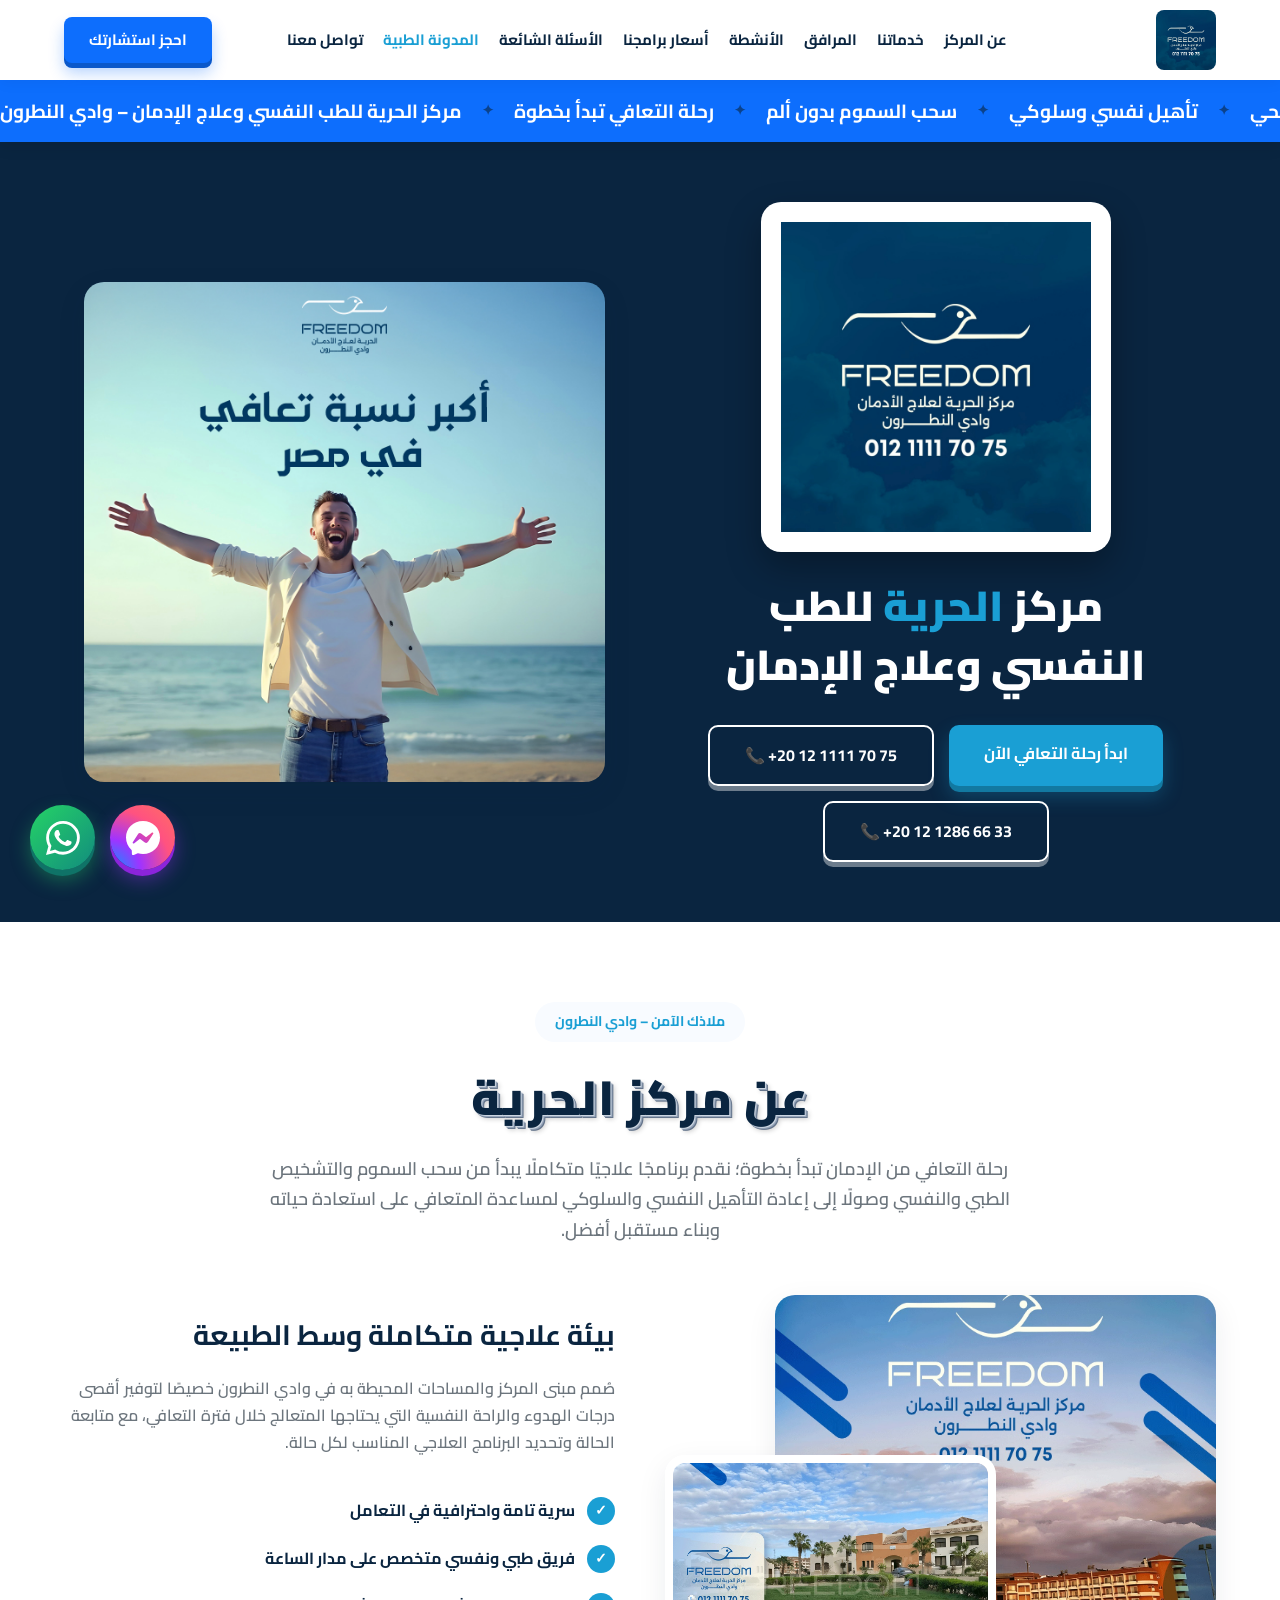
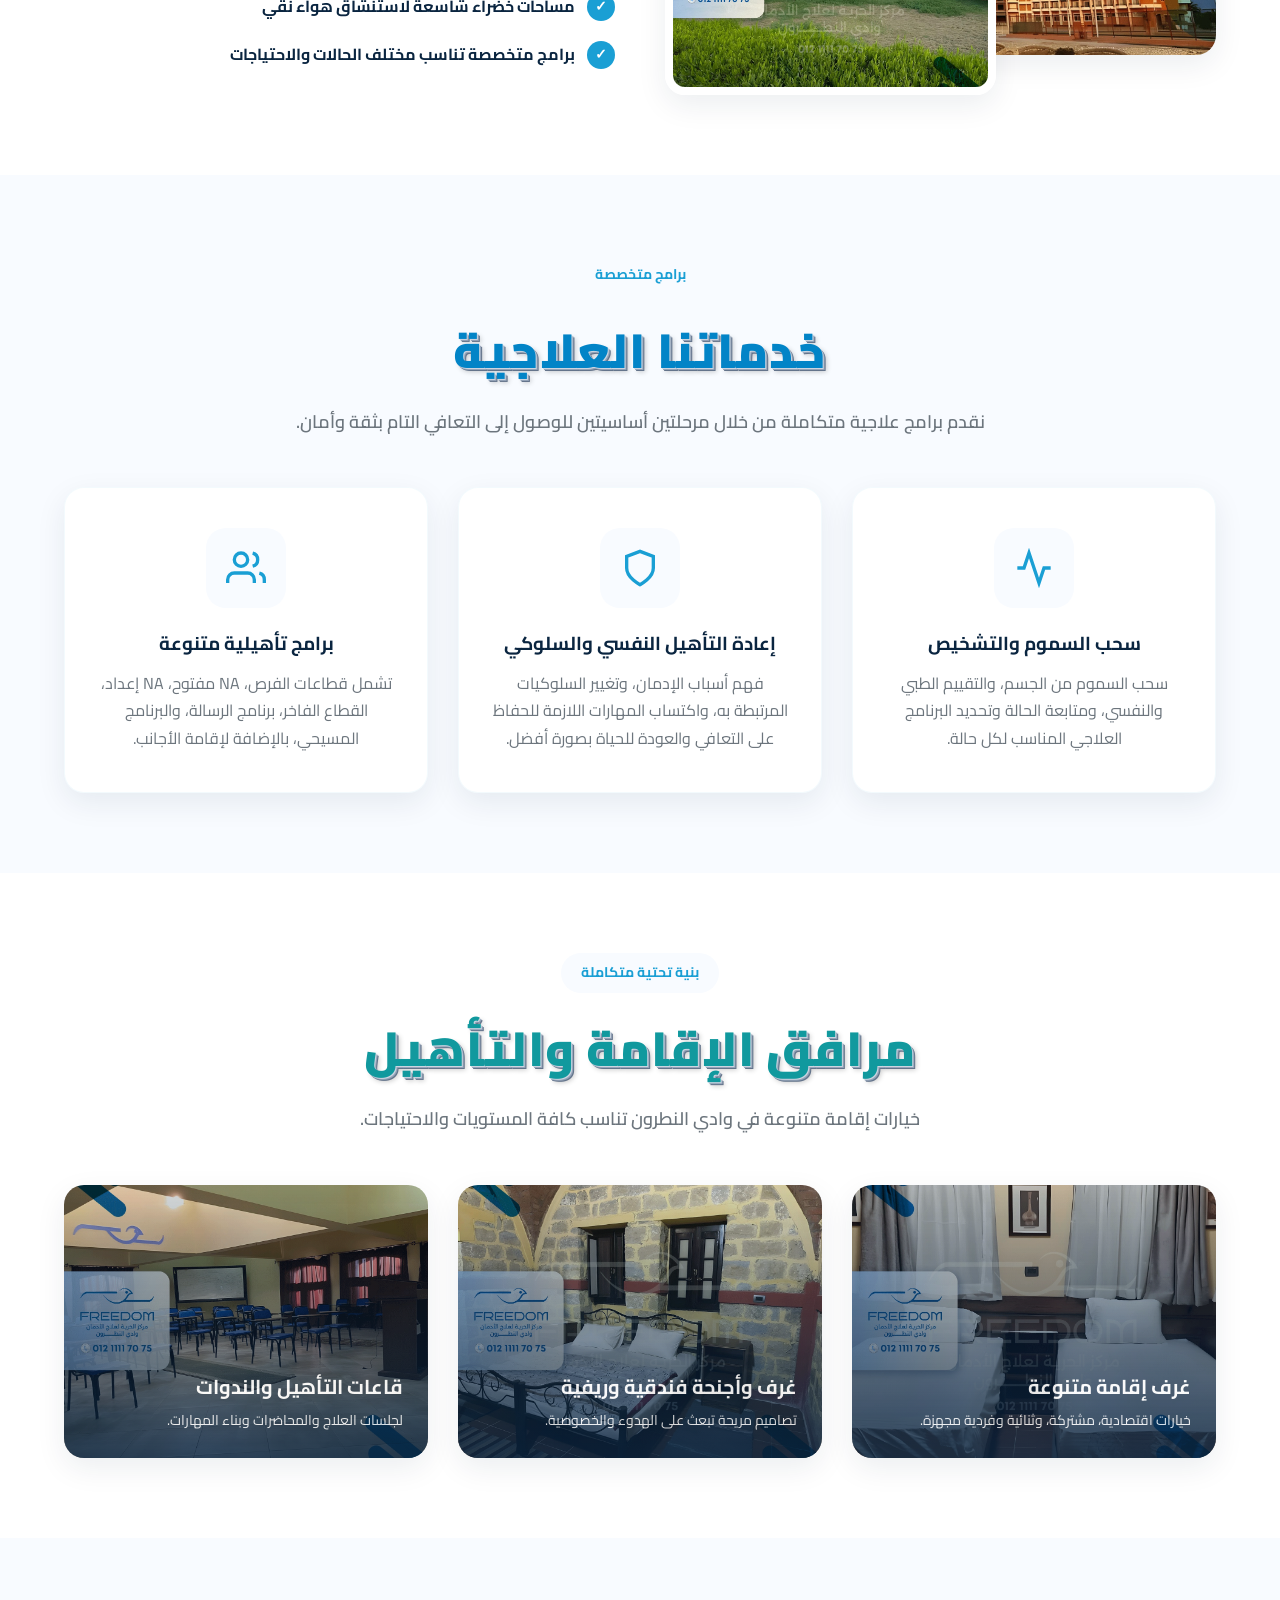
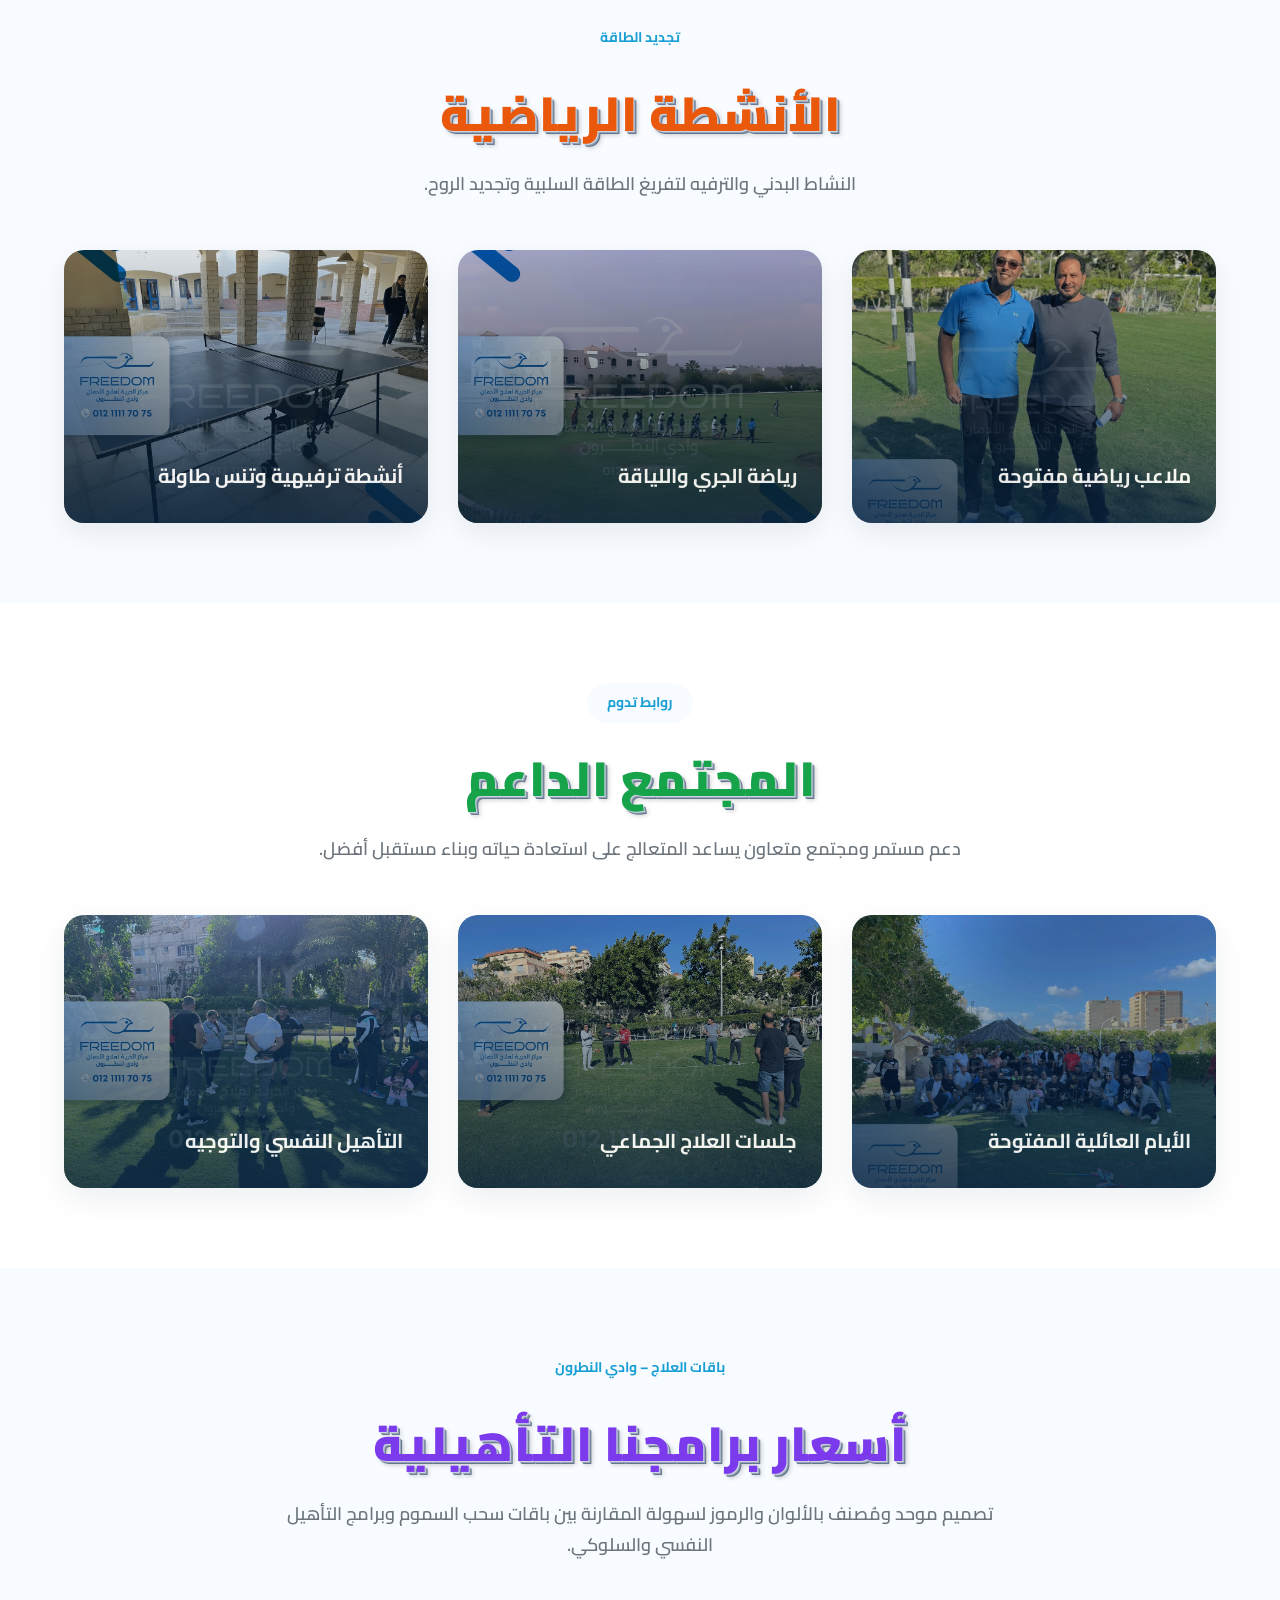
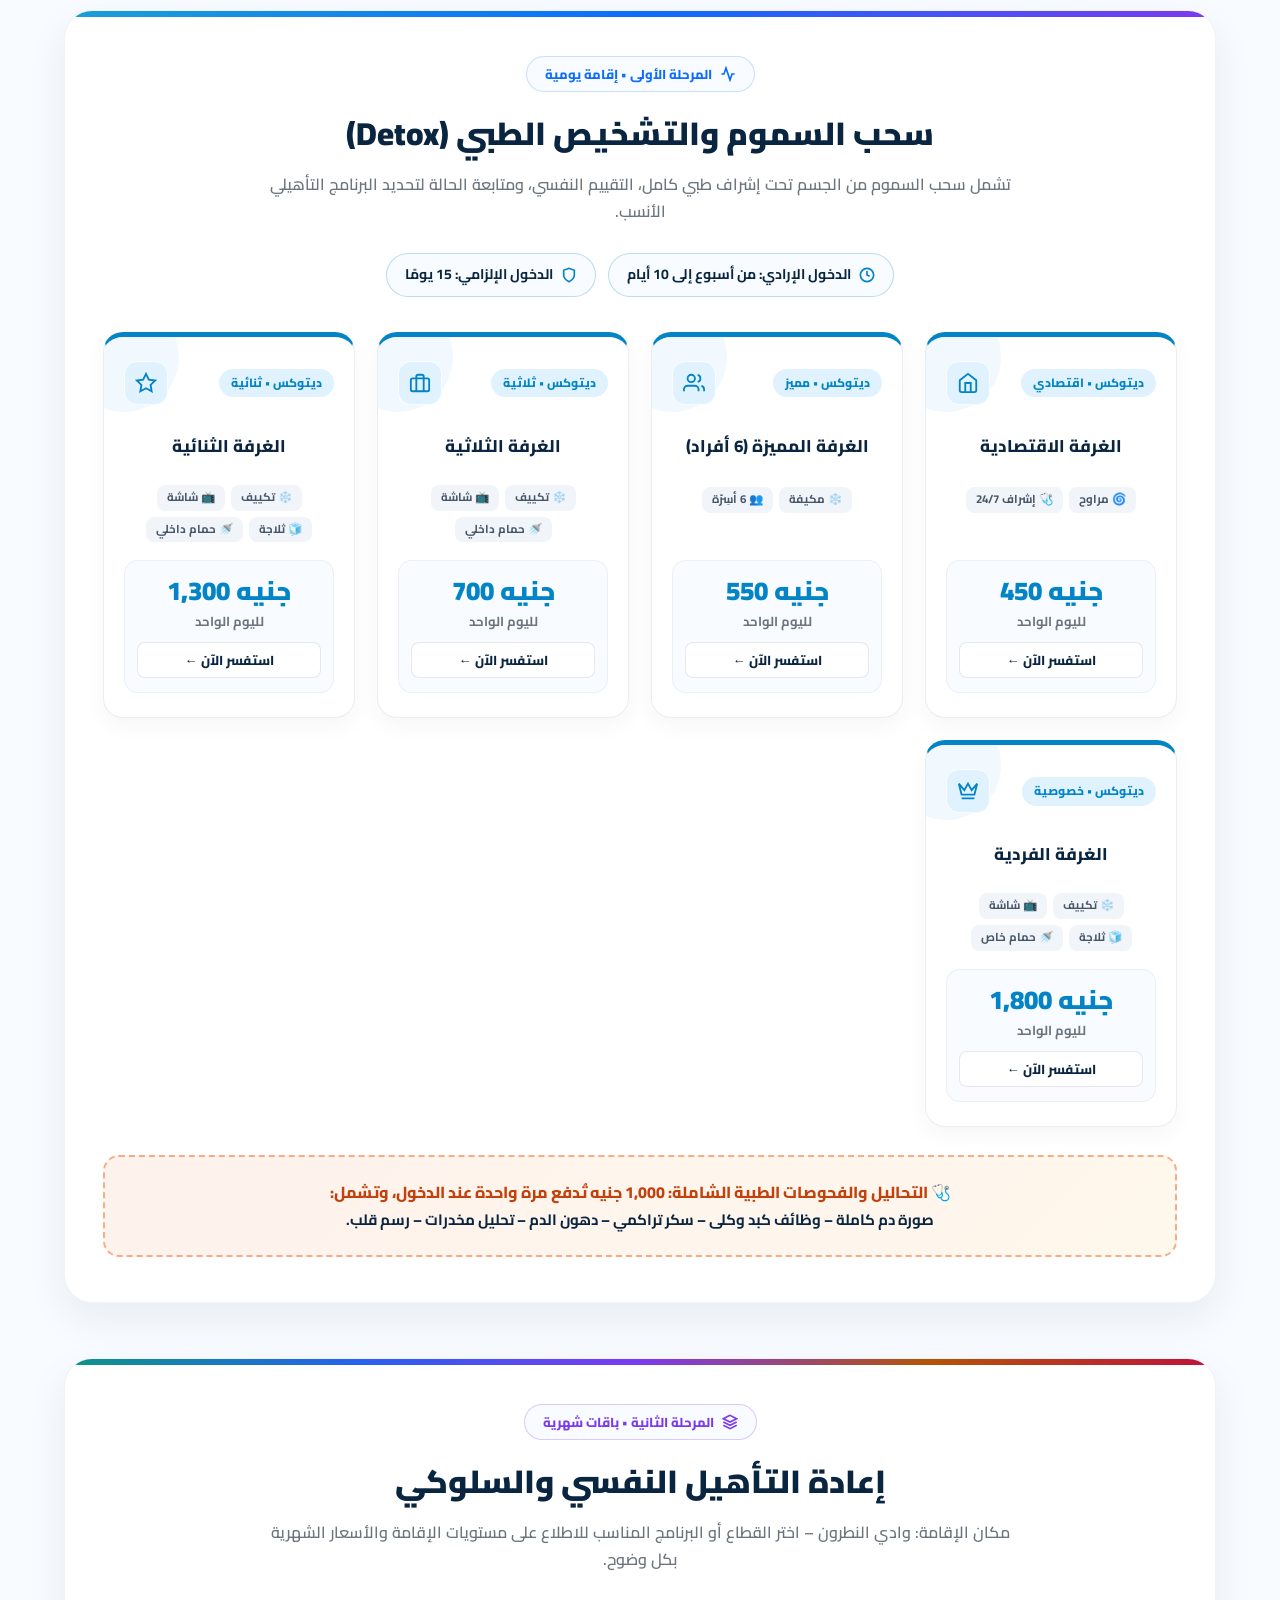
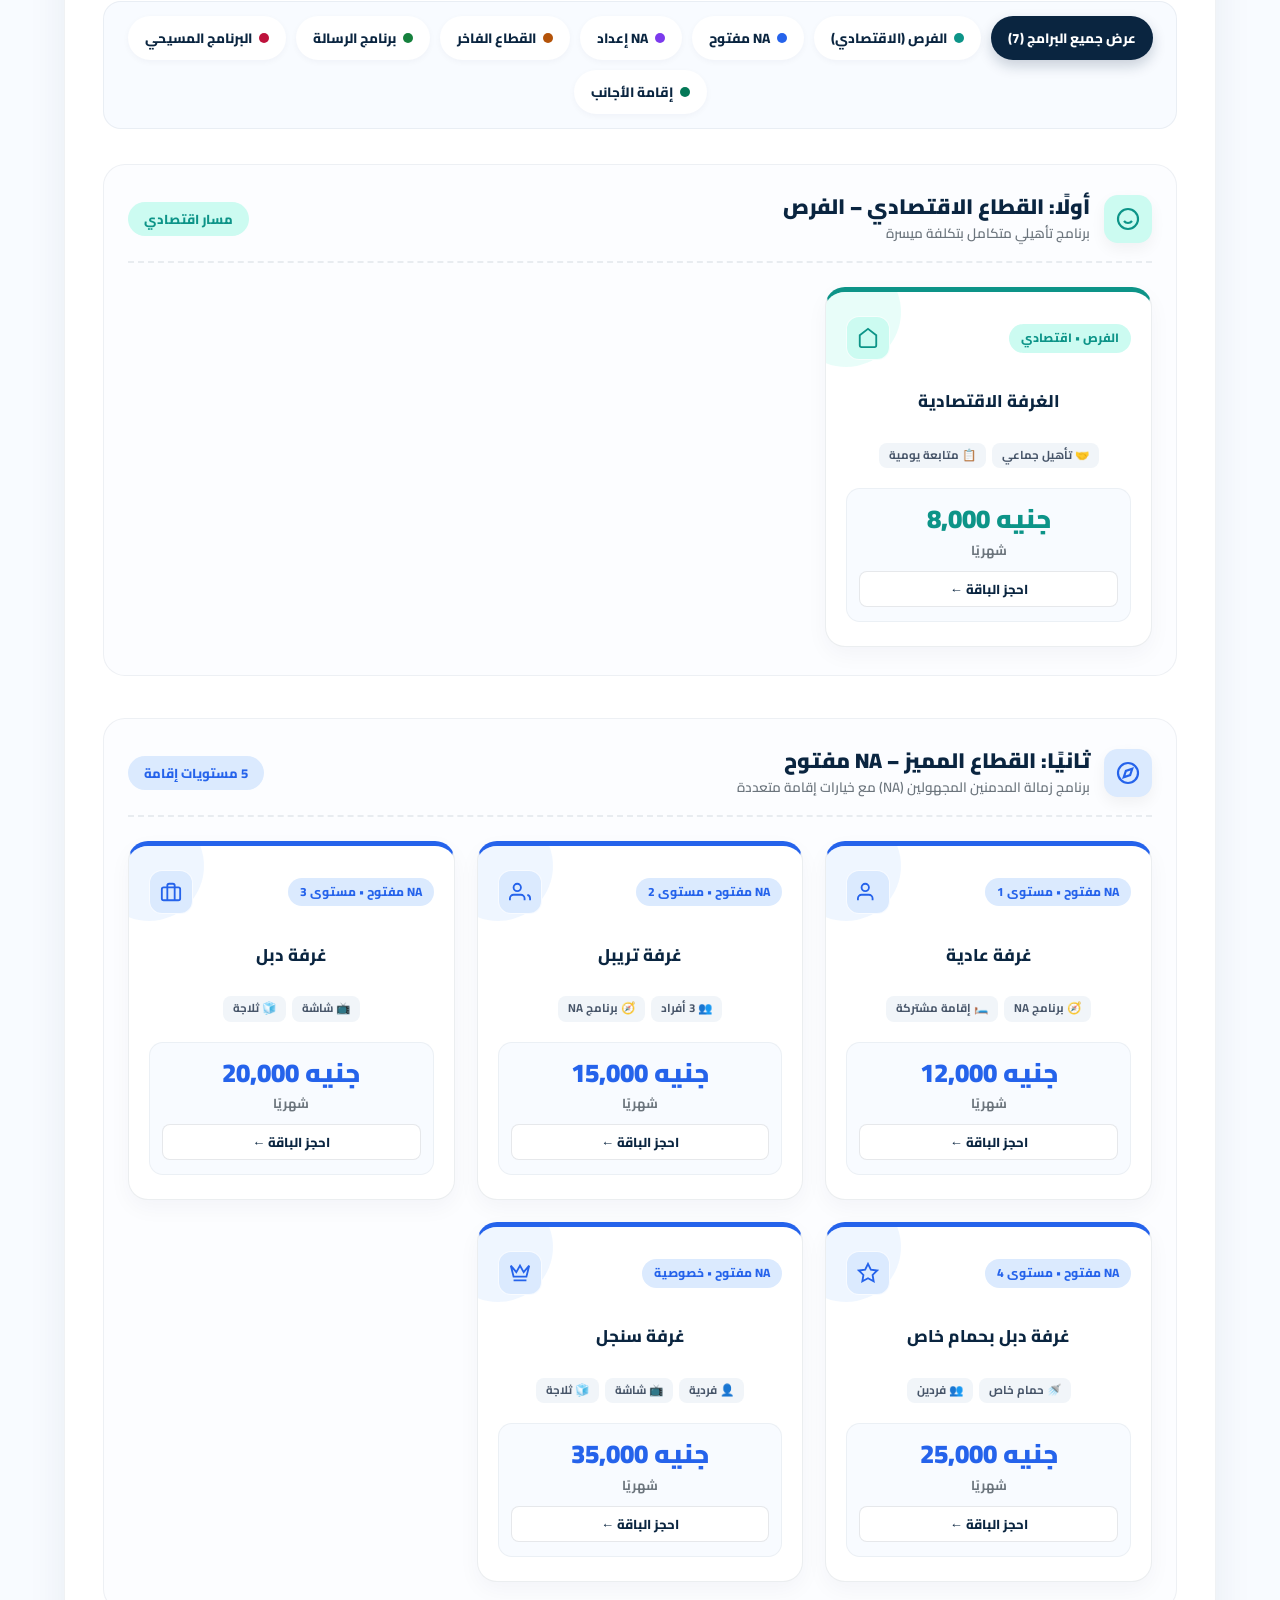
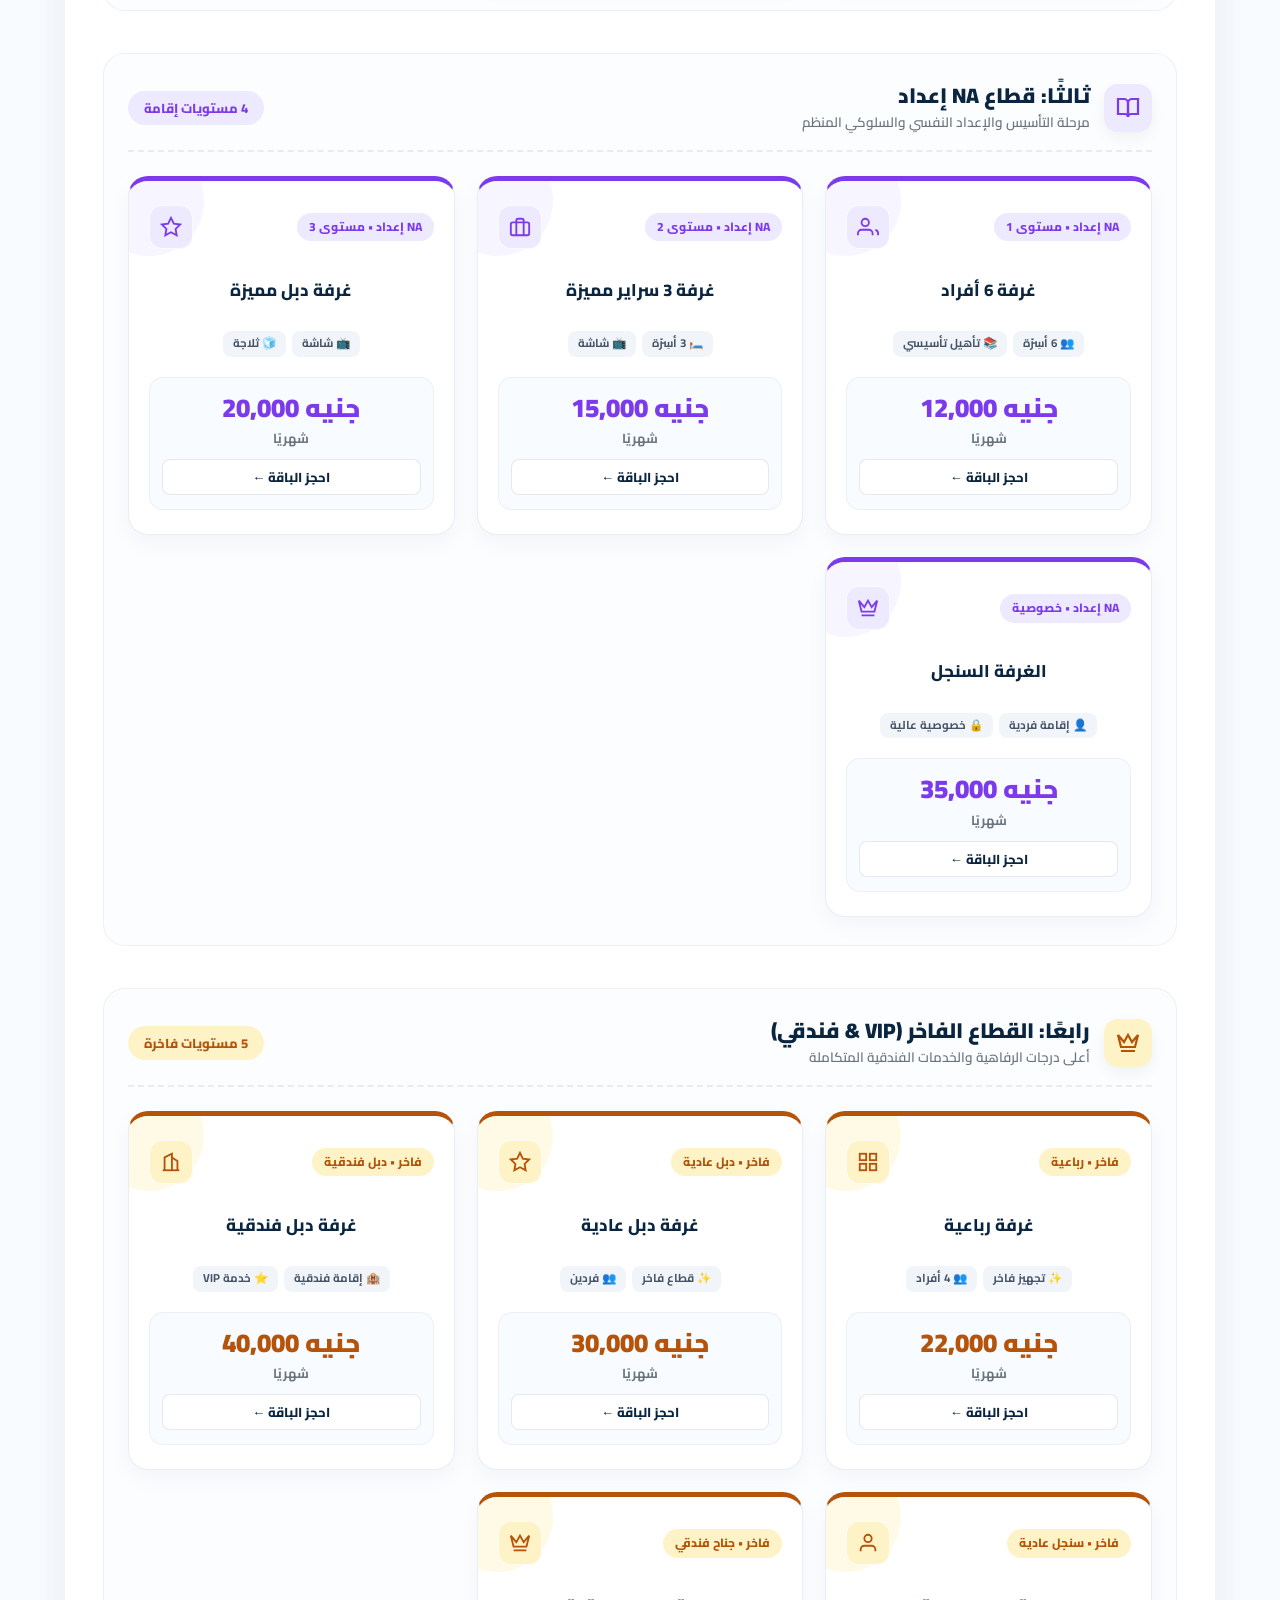
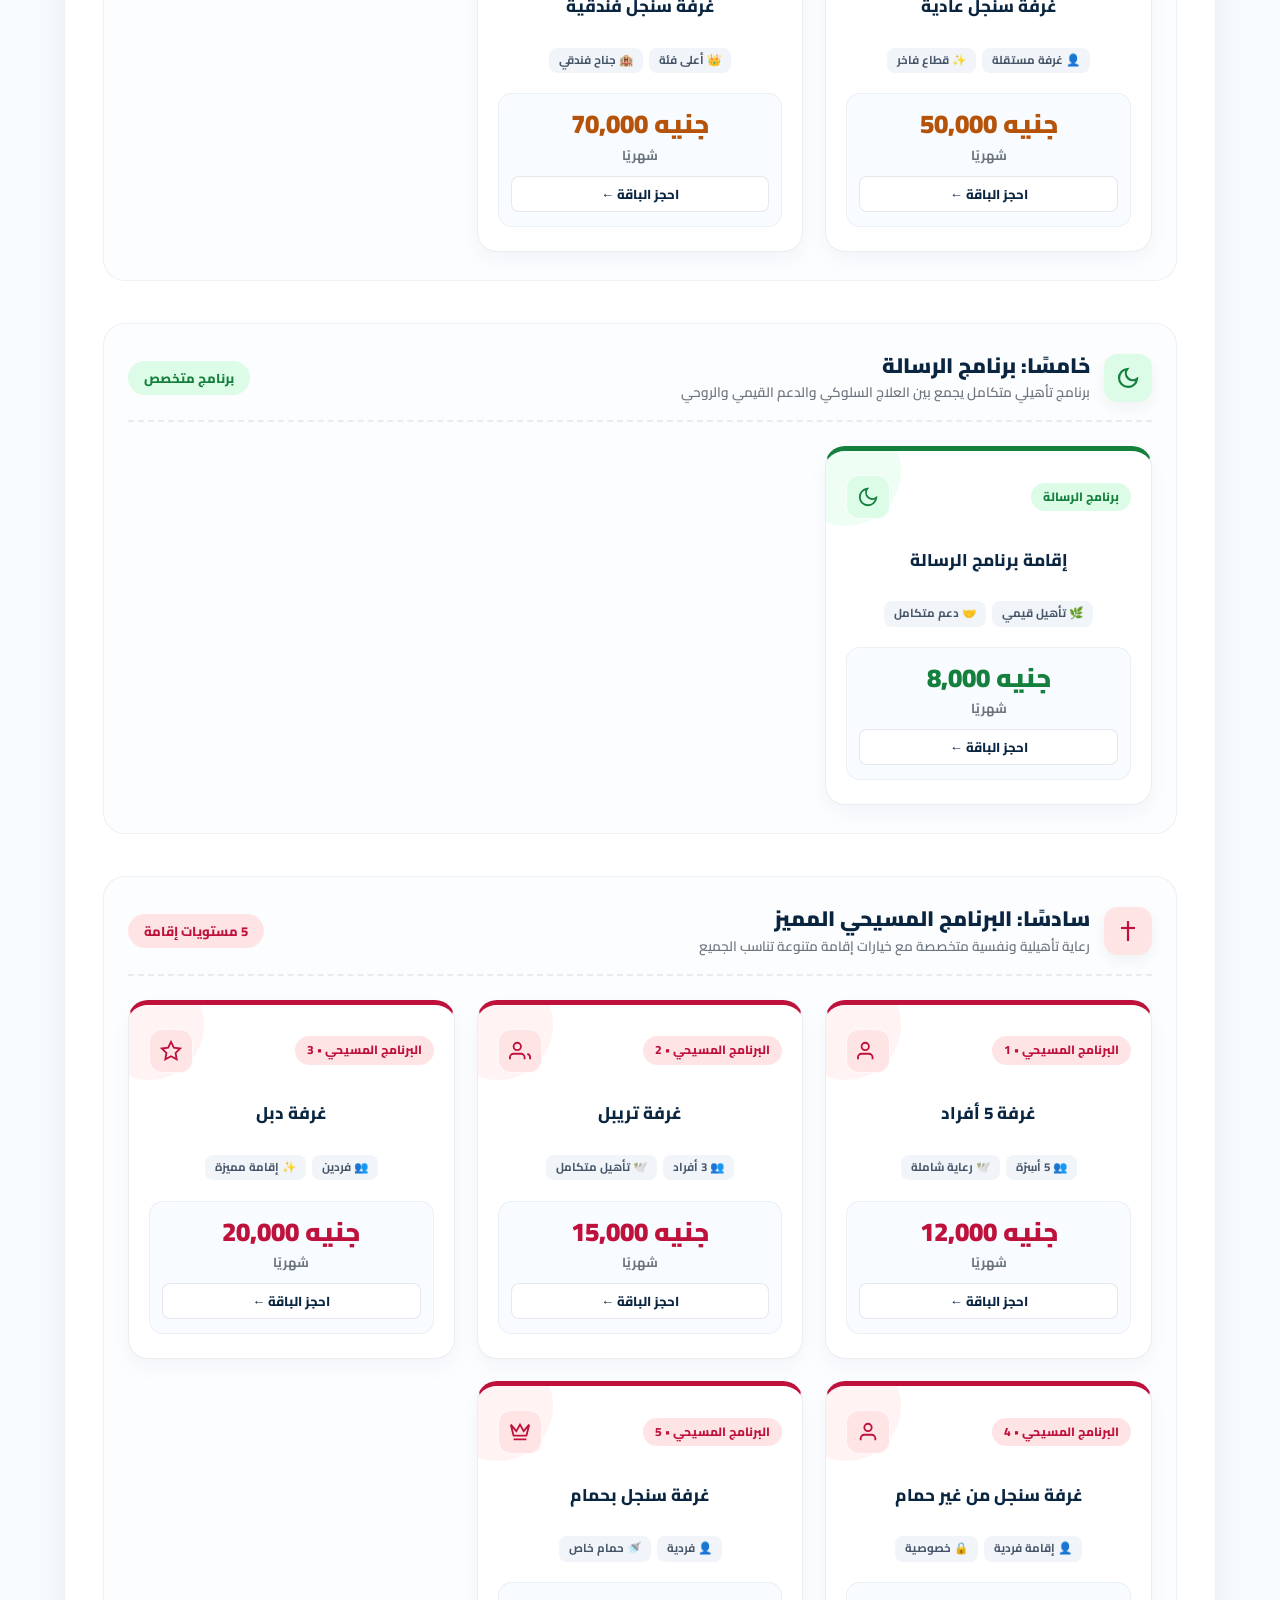
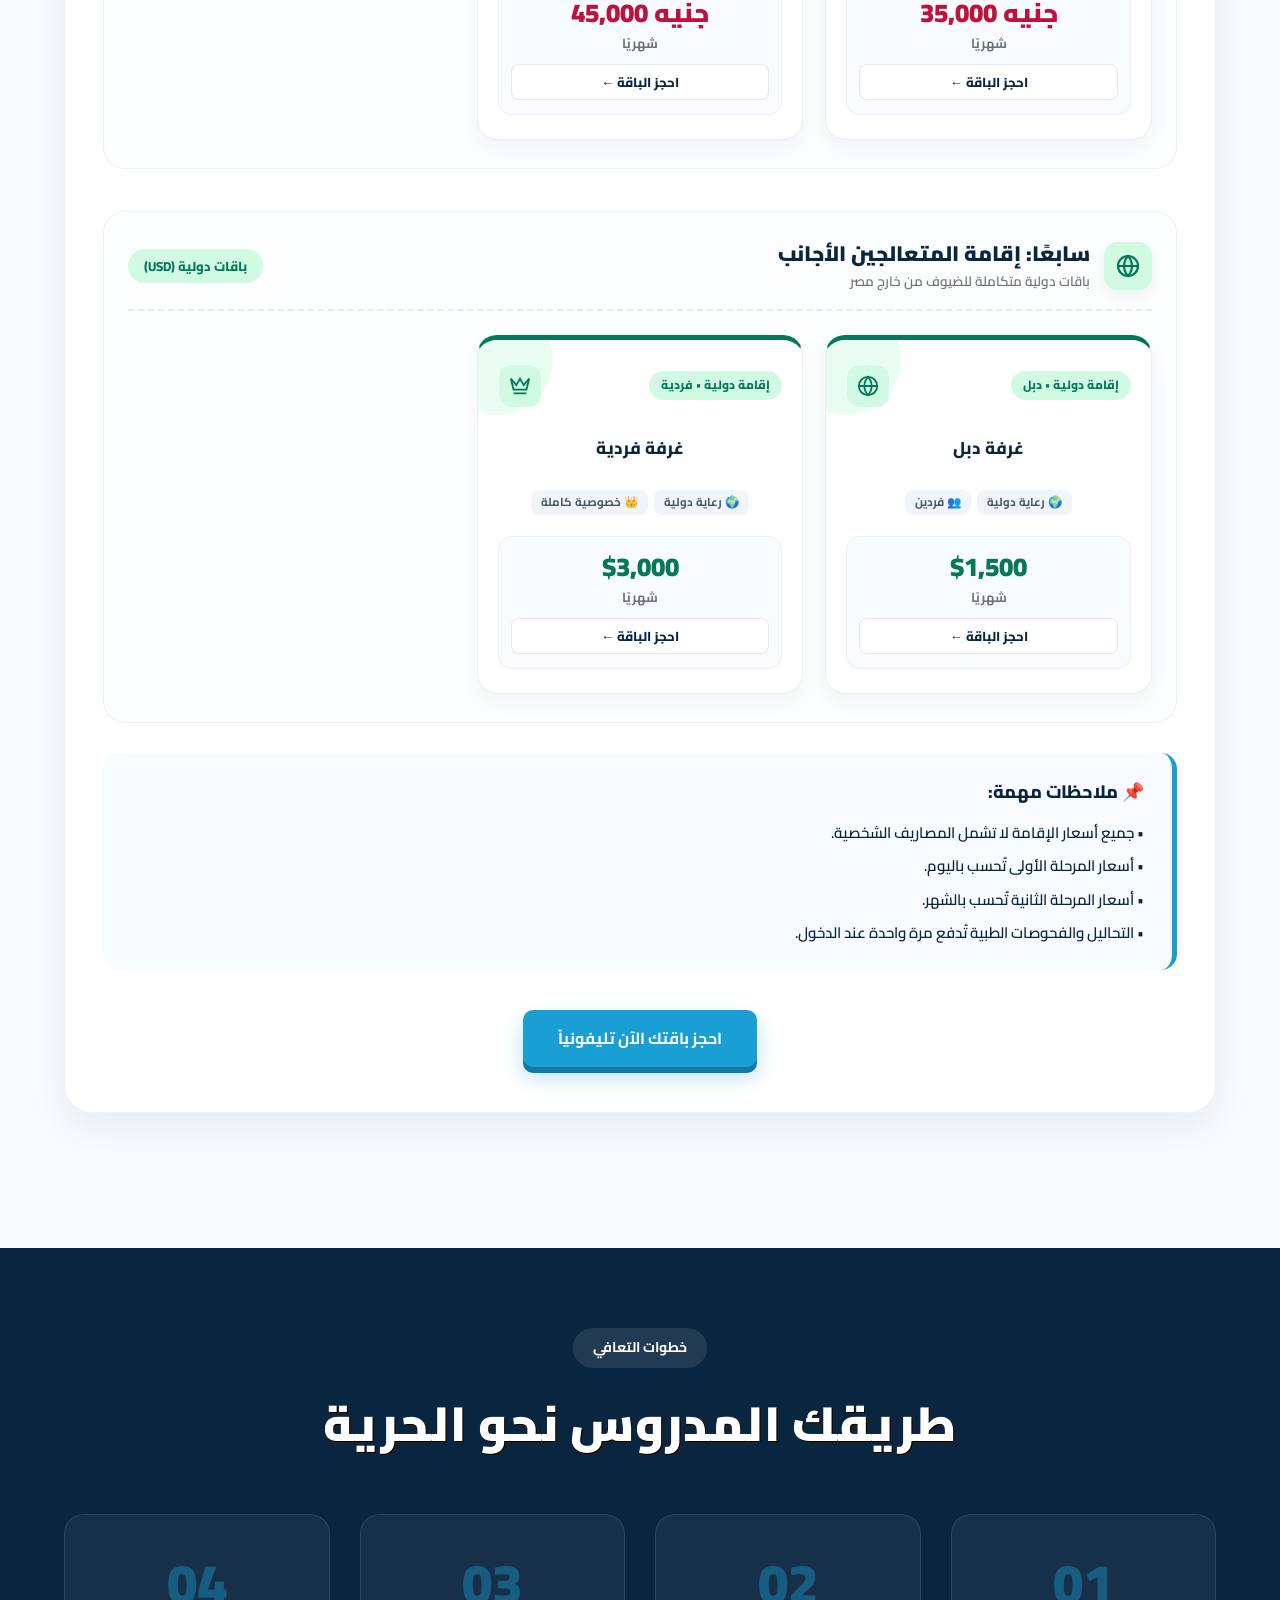
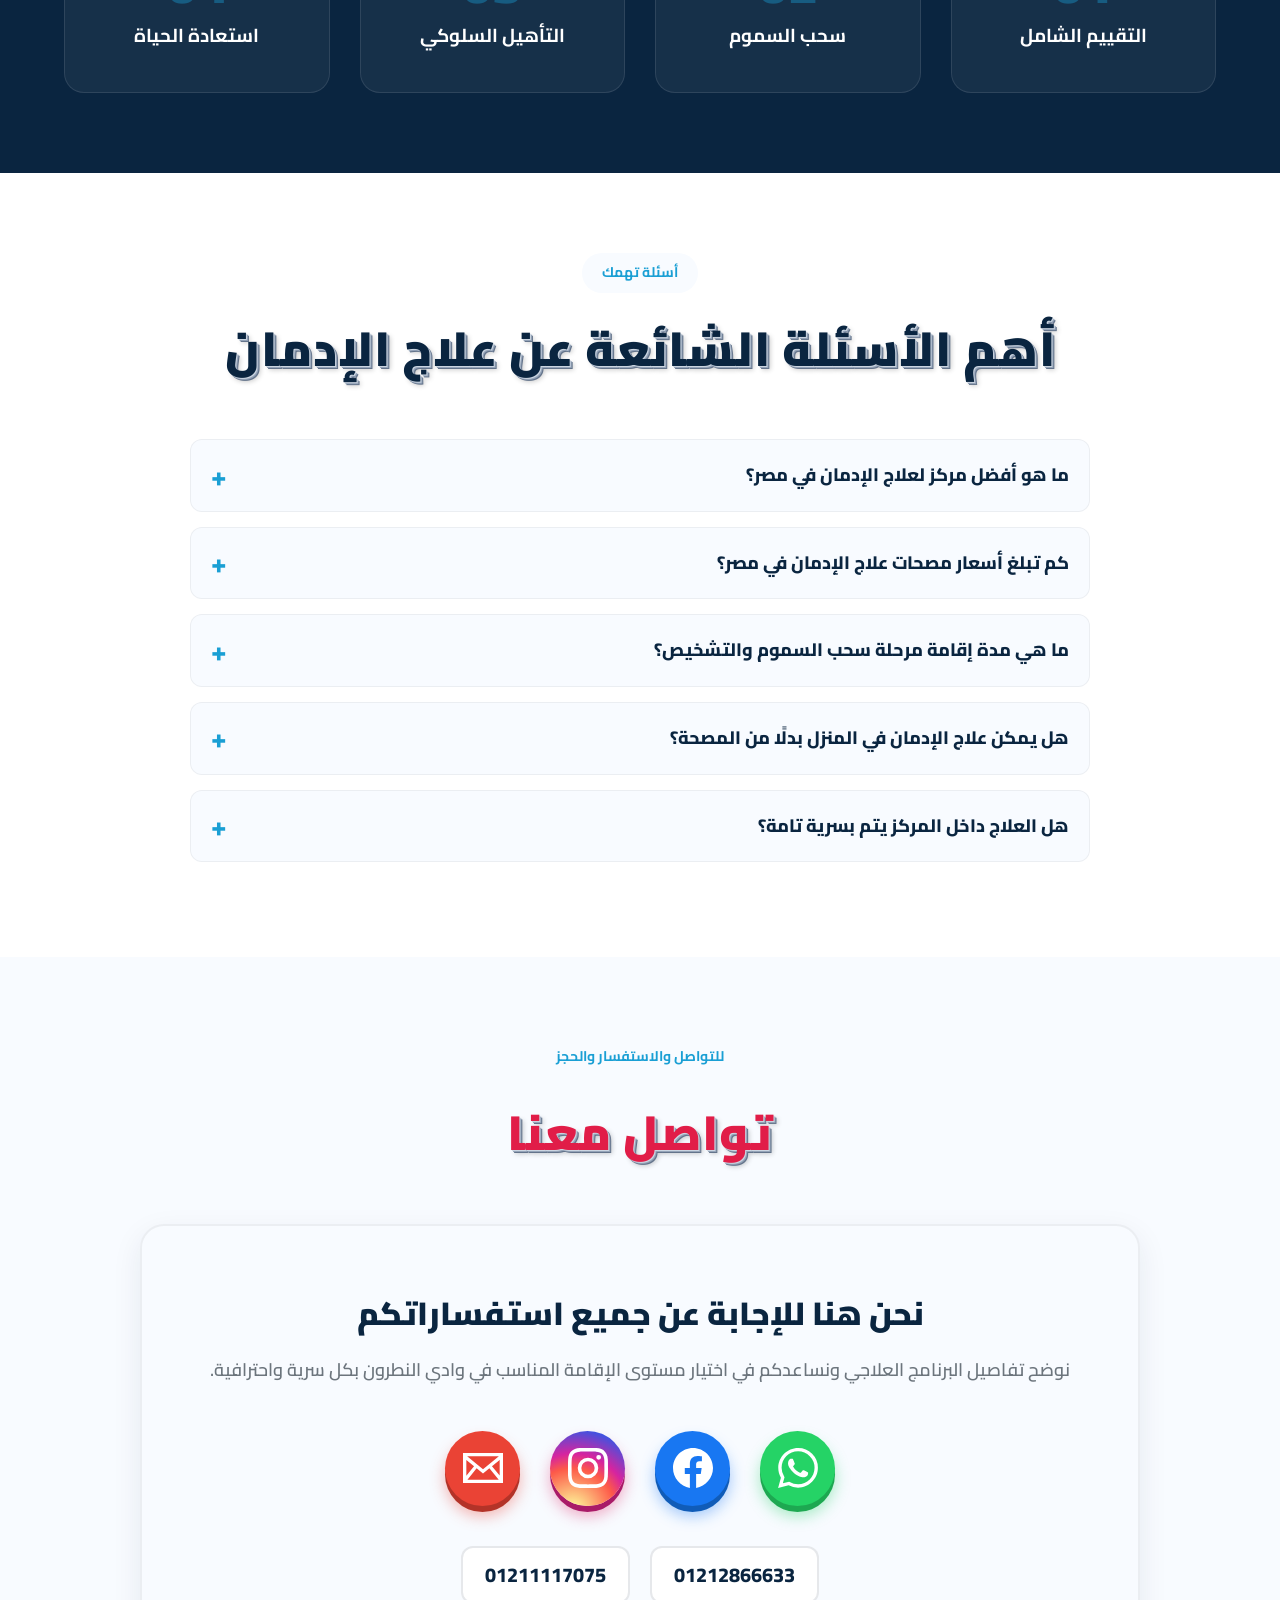
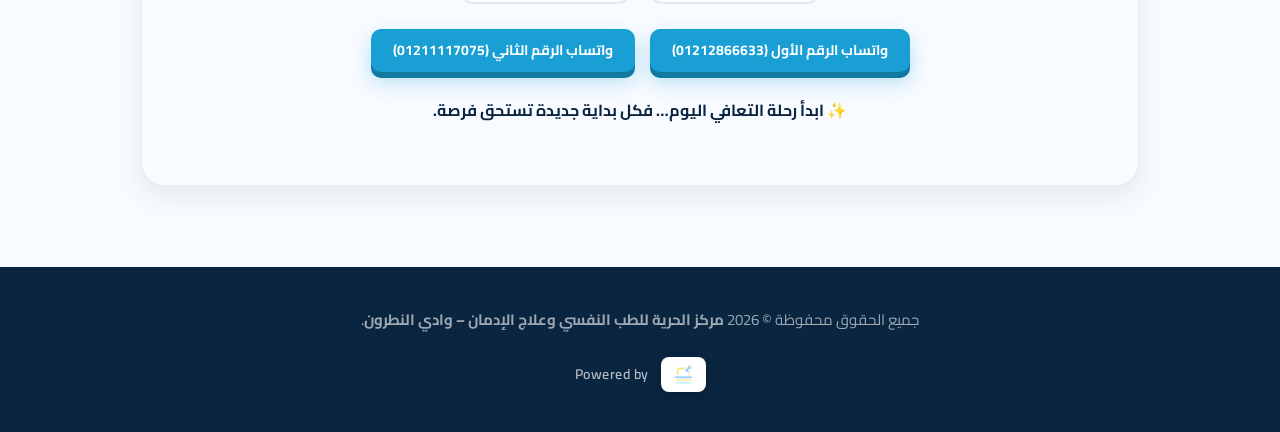
==== commit 494c8595: "Update index.html" ====
--- a/index.html
+++ b/index.html
@@ -22,11 +22,6 @@
     <!-- Favicon -->
     <link rel="icon" href="https://horryeafreedom.center/images/logo.png" type="image/png">
     <link rel="apple-touch-icon" href="https://horryeafreedom.center/images/logo.png">
-
-    <!-- Hreflang -->
-    <link rel="alternate" hreflang="ar" href="https://horryeafreedom.center/" />
-    <link rel="alternate" hreflang="en" href="https://horryeafreedom.center/en/" />
-    <link rel="alternate" hreflang="x-default" href="https://horryeafreedom.center/" />
 
     <!-- Open Graph -->
     <meta property="og:type" content="website">
@@ -965,7 +960,6 @@
         <li><a href="#faq">الأسئلة الشائعة</a></li>
         <li><a href="https://blog.horryeafreedom.center/" target="_blank" rel="noopener noreferrer" style="color: var(--sky);">المدونة الطبية</a></li>
         <li><a href="#contact">تواصل معنا</a></li>
-        <li><a href="en/" style="border: 2px solid var(--sky); border-radius: 8px; padding: 5px 15px; font-weight: bold; color: var(--navy);">English</a></li>
     </ul>
 
     <a href="https://wa.me/201211117075" class="nav-cta" target="_blank" rel="noopener noreferrer">احجز استشارتك</a>
